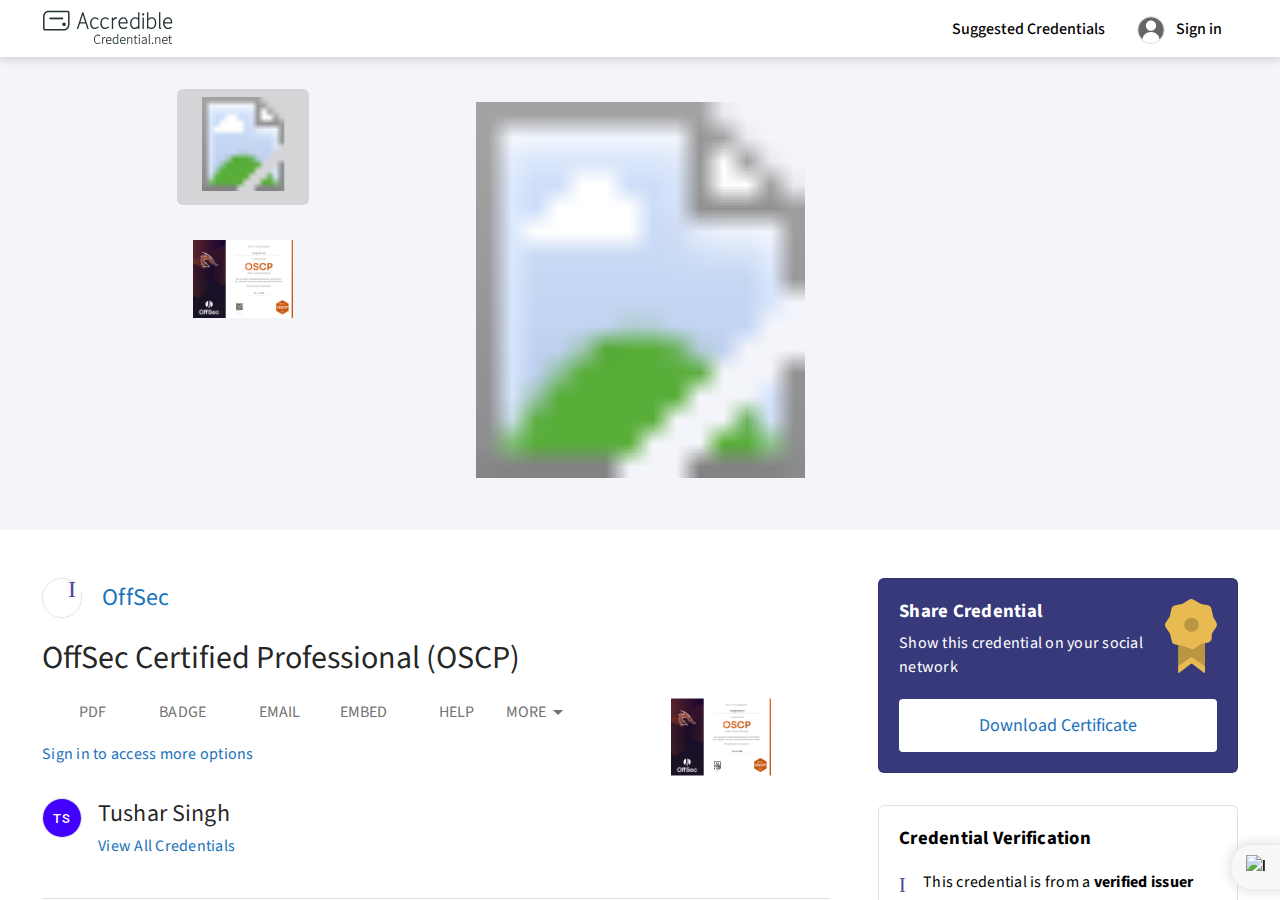
==== index.html @ 50cdd014 "Add files via upload" ====
<!DOCTYPE html>
<!-- saved from url=(0073)https://www.credential.net/569fda20-5505-4670-8231-12aa2d5af2c1#gs.5proal -->
<html lang="en" class="js-focus-visible" data-js-focus-visible=""><head><meta http-equiv="Content-Type" content="text/html; charset=UTF-8"><script src="./index_files/sdk.js.download" async="" crossorigin="anonymous"></script><script async="" src="./index_files/clarity.js.download"></script><script type="text/javascript" async="" src="./index_files/recaptcha__en.js.download" crossorigin="anonymous" integrity="sha384-y0d7a59tpb3WM9FRBigMjti4HLsiv/MWW91Zuxzr/Mv16ntBBPuIonQeg6R7RhRo"></script><script src="./index_files/conversations-embed.js.download" type="text/javascript" id="hubspot-messages-loader" data-loader="hs-scriptloader" data-hsjs-portal="2977146" data-hsjs-env="prod" data-hsjs-hublet="na1"></script><script src="./index_files/banner.js.download" type="text/javascript" id="cookieBanner-2977146" data-cookieconsent="ignore" data-hs-ignore="true" data-loader="hs-scriptloader" data-hsjs-portal="2977146" data-hsjs-env="prod" data-hsjs-hublet="na1"></script><script src="./index_files/2977146.js.download" type="text/javascript" id="hs-analytics"></script><script async="" src="./index_files/134625931"></script><script async="" src="./index_files/insight.old.min.js.download"></script><script type="text/javascript" async="" src="./index_files/js"></script><script type="text/javascript" async="" src="./index_files/bat.js.download"></script><script type="text/javascript" async="" src="./index_files/insight.min.js.download"></script><script type="text/javascript" async="" src="./index_files/analytics.js.download"></script><script type="text/javascript" async="" src="./index_files/gs_async.js.download"></script><script type="text/javascript" async="">(
      function(h,o,t,j,a,r){
        h.hj=h.hj||function(){(h.hj.q=h.hj.q||[]).push(arguments)};
        h._hjSettings={hjid:2753128,hjsv:6};
        a=o.getElementsByTagName('head')[0];
        r=o.createElement('script');
        r.async=1;
        r.src=t+h._hjSettings.hjid+j+h._hjSettings.hjsv;
        a.appendChild(r);
      }
    )(window,document,'https://static.hotjar.com/c/hotjar-','.js?sv=');</script><script async="" src="./index_files/gtm.js.download"></script><script type="text/javascript" async="">(
      function(w,d,s,l,i){
        w[l]=w[l]||[];
        w[l].push({'gtm.start':new Date().getTime(),event:'gtm.js'});
        var f=d.getElementsByTagName(s)[0],j=d.createElement(s),dl=l!='dataLayer'?'&l='+l:'';
        j.async=true;
        j.src='https://www.googletagmanager.com/gtm.js?id='+i+dl;f.parentNode.insertBefore(j,f);
      }
    )(window,document,'script','dataLayer','GTM-MQ86D29');</script>
  
  <!--<base href="/">--><base href=".">
  <meta name="viewport" content="width=device-width, initial-scale=1.0">

  <!-- Content -->
  <title>OffSec Certified Professional (OSCP) • Tushar Singh • OffSec • cHJvZHVjdGlvbjgxMDU1</title>
  <meta name="author" content="Credential.net">
  <meta name="description" content="Home of digital credentials">

  <!-- Facebook & others -->
  <meta property="og:type" content="website">
  <meta property="og:site_name" content="Credential.net">
  <meta property="og:title" content="OffSec Certified Professional (OSCP) • Tushar Singh • OffSec • cHJvZHVjdGlvbjgxMDU1">
  <meta property="og:description" content="Home of digital credentials">
  <meta property="og:image" content="https://api.accredible.com/v1/frontend/credential_opengraph_seo_image/78382455">
  <meta property="og:url" content="https://www.credential.net/569fda20-5505-4670-8231-12aa2d5af2c1">

  <!-- Twitter -->
  <meta name="twitter:card" content="summary">
  <meta name="twitter:site" content="@accredible">
  <meta name="twitter:creator" content="@accredible">
  <meta name="twitter:title" content="OffSec Certified Professional (OSCP) • Tushar Singh • OffSec • cHJvZHVjdGlvbjgxMDU1">
  <meta name="twitter:description" content="Home of digital credentials">
  <meta name="twitter:image" content="https://api.accredible.com/v1/frontend/credential_twittercard_seo_image/78382455">
  <meta name="twitter:image:alt" content="Accredible logo">

  <!-- Indexing / Spiders -->
  <meta name="googlebot" content="all">
  <meta name="bingbot" content="all">
  <meta name="robots" content="all">
  <meta name="google-site-verification" content="t736ZwapdcIP7oBCAOwuashRjjubORmMmZ30KlM6Yss">

  <!-- Theme favicon -->
  <link id="themeFavicon" rel="icon" type="image/x-icon" href="https://www.credential.net/assets/themes/credential.net/images/favicon.ico">

  <!-- Theme styles -->
  <link id="themeStyles" rel="stylesheet" href="./index_files/theme.css">

  <meta name="viewport" content="width=device-width, initial-scale=1">
<link rel="stylesheet" href="https://cdnjs.cloudflare.com/ajax/libs/font-awesome/4.7.0/css/font-awesome.min.css">




  <!-- Google Pay API for Passes JavaScript -->
  <script src="./index_files/platform.js.download" type="text/javascript" async="" defer="" gapi_processed="true">
    {
      'parsetags'
    :
      'explicit'
    }
  </script>

  <!-- Redirect to unsupported browser page if the user is on IE or old Edge -->
  <script type="application/javascript">
    if (/MSIE|Trident|Edge/.test(window.navigator.userAgent)) {
      window.location.href = '/assets/static/unsupported-browser.html';
    }
  </script>
<style>@import"https://fonts.googleapis.com/css?family=Source+Sans+Pro:300,400,600,700,900";body *:focus{outline:4px solid var(--theme-outline-color);outline-offset:0}html{box-sizing:border-box}*,*:before,*:after{box-sizing:inherit;-webkit-tap-highlight-color:rgba(0,0,0,0)}body{margin:0;padding:0}body{--color-white:#ffffff;--color-natural-180:#141418;--color-natural-160:#282831;--color-natural-140:#3b3c49;--color-natural-120:#4f5062;--color-natural-100:#63647a;--color-natural-80:#828395;--color-natural-60:#a1a2af;--color-natural-40:#c1c1ca;--color-natural-20:#e0e0e4;--color-natural-10:#eff0f2;--color-natural-5:#f7f7f8;--color-primary-180:#0e0e1e;--color-primary-160:#1c1c3d;--color-primary-140:#292b5b;--color-primary-120:#37397a;--color-primary-100:#454798;--color-primary-80:#6a6cad;--color-primary-60:#8f91c1;--color-primary-40:#b5b5d6;--color-primary-20:#dadaea;--color-primary-10:#ecedf5;--color-primary-5:#f6f6fa;--color-secondary-180:#082426;--color-secondary-160:#0f484c;--color-secondary-140:#176d72;--color-secondary-120:#1e9198;--color-secondary-100:#26b5be;--color-secondary-80:#51c4cb;--color-secondary-60:#7dd3d8;--color-secondary-40:#a8e1e5;--color-secondary-20:#d4f0f2;--color-secondary-10:#e9f8f9;--color-secondary-5:#f4fbfc;--color-success-160:#0c341e;--color-success-140:#124e2e;--color-success-120:#18683d;--color-success-100:#1e824c;--color-success-80:#4b9b70;--color-success-60:#78b494;--color-success-40:#a5cdb7;--color-success-20:#d2e6db;--color-success-10:#e9f3ed;--color-success-5:#f4f9f6;--color-warning-160:#5d4a21;--color-warning-140:#8b7031;--color-warning-120:#ba9542;--color-warning-100:#e8ba52;--color-warning-80:#edc875;--color-warning-60:#f1d697;--color-warning-40:#f6e3ba;--color-warning-20:#faf1dc;--color-warning-10:#fdf8ee;--color-warning-5:#fefcf6;--color-danger-160:#5b1206;--color-danger-140:#881a0a;--color-danger-120:#b6230d;--color-danger-100:#e22c10;--color-danger-80:#e95640;--color-danger-60:#ee8070;--color-danger-40:#f4ab9f;--color-danger-20:#f9d5cf;--color-danger-10:#fceae7;--color-danger-5:#fef4f3;--font-size-xxs:12px;--font-size-xs:13px;--font-size-s:14px;--font-size-normal:16px;--font-size-l:18px;--font-size-xl:20px;--font-size-xxl:24px;--font-size-h:30px;--font-size-xh:40px;--font-line-height-s:24px;--font-line-height-normal:26px;--font-weight-light:300;--font-weight-regular:400;--font-weight-semibold:600;--font-weight-bold:700;--font-weight-extrabold:900;--spacing-base:5px;--spacing-2x:10px;--spacing-3x:15px;--spacing-4x:20px;--spacing-5x:25px;--spacing-6x:30px;--spacing-7x:35px;--spacing-8x:40px;--spacing-9x:45px;--spacing-10x:50px;--spacing-12x:60px;--spacing-16x:80px;--spacing-20x:100px;--acc-outline:4px solid var(--color-secondary-180);--acc-link-color:var(--color-primary-100)}body{font-family:Source Sans Pro,sans-serif}</style><link rel="stylesheet" href="./index_files/styles.b68291c5023e4598.css" media="all" onload="this.media=&#39;all&#39;"><noscript><link rel="stylesheet" href="styles.b68291c5023e4598.css"></noscript><script src="./index_files/api.js.download" async="" defer=""></script><style type="text/css"></style><script async="" src="./index_files/hotjar-2753128.js.download"></script><style>.version[_ngcontent-nrt-c24]{display:none}</style><style>.mat-drawer-container{position:relative;z-index:1;box-sizing:border-box;-webkit-overflow-scrolling:touch;display:block;overflow:hidden}.mat-drawer-container[fullscreen]{top:0;left:0;right:0;bottom:0;position:absolute}.mat-drawer-container[fullscreen].mat-drawer-container-has-open{overflow:hidden}.mat-drawer-container.mat-drawer-container-explicit-backdrop .mat-drawer-side{z-index:3}.mat-drawer-container.ng-animate-disabled .mat-drawer-backdrop,.mat-drawer-container.ng-animate-disabled .mat-drawer-content,.ng-animate-disabled .mat-drawer-container .mat-drawer-backdrop,.ng-animate-disabled .mat-drawer-container .mat-drawer-content{transition:none}.mat-drawer-backdrop{top:0;left:0;right:0;bottom:0;position:absolute;display:block;z-index:3;visibility:hidden}.mat-drawer-backdrop.mat-drawer-shown{visibility:visible}.mat-drawer-transition .mat-drawer-backdrop{transition-duration:400ms;transition-timing-function:cubic-bezier(0.25, 0.8, 0.25, 1);transition-property:background-color,visibility}.cdk-high-contrast-active .mat-drawer-backdrop{opacity:.5}.mat-drawer-content{position:relative;z-index:1;display:block;height:100%;overflow:auto}.mat-drawer-transition .mat-drawer-content{transition-duration:400ms;transition-timing-function:cubic-bezier(0.25, 0.8, 0.25, 1);transition-property:transform,margin-left,margin-right}.mat-drawer{position:relative;z-index:4;display:block;position:absolute;top:0;bottom:0;z-index:3;outline:0;box-sizing:border-box;overflow-y:auto;transform:translate3d(-100%, 0, 0)}.cdk-high-contrast-active .mat-drawer,.cdk-high-contrast-active [dir=rtl] .mat-drawer.mat-drawer-end{border-right:solid 1px currentColor}.cdk-high-contrast-active [dir=rtl] .mat-drawer,.cdk-high-contrast-active .mat-drawer.mat-drawer-end{border-left:solid 1px currentColor;border-right:none}.mat-drawer.mat-drawer-side{z-index:2}.mat-drawer.mat-drawer-end{right:0;transform:translate3d(100%, 0, 0)}[dir=rtl] .mat-drawer{transform:translate3d(100%, 0, 0)}[dir=rtl] .mat-drawer.mat-drawer-end{left:0;right:auto;transform:translate3d(-100%, 0, 0)}.mat-drawer[style*="visibility: hidden"]{display:none}.mat-drawer-inner-container{width:100%;height:100%;overflow:auto;-webkit-overflow-scrolling:touch}.mat-sidenav-fixed{position:fixed}</style><style>.cookies-banner[_ngcontent-nrt-c22]{position:fixed;z-index:500;top:0;width:100%;min-height:64px;color:#fff;background-color:#23232fcc}@media (min-width: 576px){.cookies-banner[_ngcontent-nrt-c22]{top:unset!important;bottom:0}}@media print{.cookies-banner[_ngcontent-nrt-c22]{display:none}}.cookies-banner[_ngcontent-nrt-c22]   .content[_ngcontent-nrt-c22], .cookies-banner[_ngcontent-nrt-c22]   .cf-content-horizontal[_ngcontent-nrt-c22]{display:flex;align-items:center;justify-content:space-between;min-height:64px}.cookies-banner[_ngcontent-nrt-c22]   .content[_ngcontent-nrt-c22]   span[_ngcontent-nrt-c22], .cookies-banner[_ngcontent-nrt-c22]   .cf-content-horizontal[_ngcontent-nrt-c22]   span[_ngcontent-nrt-c22]{margin:15px 0}.cookies-banner[_ngcontent-nrt-c22]   .content[_ngcontent-nrt-c22]   span[_ngcontent-nrt-c22]   a[_ngcontent-nrt-c22], .cookies-banner[_ngcontent-nrt-c22]   .cf-content-horizontal[_ngcontent-nrt-c22]   span[_ngcontent-nrt-c22]   a[_ngcontent-nrt-c22]{font-weight:700;color:#fff}.cookies-banner[_ngcontent-nrt-c22]   .content[_ngcontent-nrt-c22]   button[_ngcontent-nrt-c22], .cookies-banner[_ngcontent-nrt-c22]   .cf-content-horizontal[_ngcontent-nrt-c22]   button[_ngcontent-nrt-c22]{flex-shrink:0;margin-block:5px}  body[dir=ltr] .cookies-banner .content button,   body[dir=ltr] .cookies-banner .cf-content-horizontal button{margin-left:10px}  body[dir=rtl] .cookies-banner .content button,   body[dir=rtl] .cookies-banner .cf-content-horizontal button{margin-right:10px}</style><style>@charset "UTF-8";.ghost[_ngcontent-nrt-c142]   h1[_ngcontent-nrt-c142], .ghost[_ngcontent-nrt-c142]   h2[_ngcontent-nrt-c142], .ghost[_ngcontent-nrt-c142]   h3[_ngcontent-nrt-c142], .ghost[_ngcontent-nrt-c142]   h4[_ngcontent-nrt-c142], .ghost[_ngcontent-nrt-c142]   h5[_ngcontent-nrt-c142], .ghost[_ngcontent-nrt-c142]   h6[_ngcontent-nrt-c142]{display:inline-block}@media (max-width: 1259.98px){.column-structure[_ngcontent-nrt-c142]{flex-direction:column}}@media (min-width: 1260px){.column-structure[_ngcontent-nrt-c142]{flex-direction:row}}@media (max-width: 1259.98px){.column-structure[_ngcontent-nrt-c142]   .main-panel[_ngcontent-nrt-c142]{margin-bottom:var(--theme-wide-margin)}}  nav.mobile-popup{padding:0 var(--theme-default-margin) var(--theme-default-margin)}.main-panel[_ngcontent-nrt-c142]   h1[_ngcontent-nrt-c142]   span[_ngcontent-nrt-c142]{display:inline-block;font-size:min(max(.75em,22px),28px);line-height:1.4}@media (min-width: 768px){.main-panel[_ngcontent-nrt-c142]   h1[_ngcontent-nrt-c142]   span[_ngcontent-nrt-c142]{display:unset;font-size:1em;line-height:inherit}}.main-panel[_ngcontent-nrt-c142]   .issuer-info[_ngcontent-nrt-c142]{display:flex;align-items:center;margin-bottom:var(--theme-medium-margin)}.main-panel[_ngcontent-nrt-c142]   .issuer-info[_ngcontent-nrt-c142]   .issuer-logo[_ngcontent-nrt-c142]{position:relative;display:flex;align-items:center}.main-panel[_ngcontent-nrt-c142]   .issuer-info[_ngcontent-nrt-c142]   .issuer-logo[_ngcontent-nrt-c142]   mat-icon.verified-icon[_ngcontent-nrt-c142]{position:absolute;z-index:11;top:-5px;color:var(--primary-color)}.main-panel[_ngcontent-nrt-c142]   .issuer-info[_ngcontent-nrt-c142]   .issuer-logo[_ngcontent-nrt-c142]   mat-icon.verified-icon[_ngcontent-nrt-c142]:after{position:absolute;z-index:-1;top:-28px;font-size:60px;color:#fff;content:"\2022"}.main-panel[_ngcontent-nrt-c142]   .issuer-info[_ngcontent-nrt-c142]   .link-with-icon[_ngcontent-nrt-c142]{font-size:24px}.main-panel[_ngcontent-nrt-c142]   .issuer-info[_ngcontent-nrt-c142]   .link-with-icon[_ngcontent-nrt-c142]:hover   accredible-icon[_ngcontent-nrt-c142]     .icon-external{text-decoration:none}.main-panel[_ngcontent-nrt-c142]   .issuer-info[_ngcontent-nrt-c142]   .link-with-icon[_ngcontent-nrt-c142]   accredible-icon[_ngcontent-nrt-c142]{display:inline-block;width:16px;height:16px;font-size:16px}.main-panel[_ngcontent-nrt-c142]   .menu-container[_ngcontent-nrt-c142]{display:none;height:40px}@media (min-width: 576px){.main-panel[_ngcontent-nrt-c142]   .menu-container[_ngcontent-nrt-c142]{display:block}}.main-panel[_ngcontent-nrt-c142]   .menu-container[_ngcontent-nrt-c142]   accredible-responsive-menu[_ngcontent-nrt-c142]{color:var(--theme-subtle-darker-color)}.main-panel[_ngcontent-nrt-c142]   .menu-container[_ngcontent-nrt-c142]   accredible-responsive-menu[_ngcontent-nrt-c142]     .responsive-menu-container{width:100%}.main-panel[_ngcontent-nrt-c142]   .menu-container[_ngcontent-nrt-c142]   accredible-responsive-menu[_ngcontent-nrt-c142]     .responsive-menu-container .mat-button-wrapper{display:flex;align-items:center;text-transform:uppercase}.main-panel[_ngcontent-nrt-c142]   .menu-container[_ngcontent-nrt-c142]   accredible-responsive-menu[_ngcontent-nrt-c142]   accredible-icon[_ngcontent-nrt-c142]{display:flex;align-items:center}.main-panel[_ngcontent-nrt-c142]   .menu-container[_ngcontent-nrt-c142]   accredible-responsive-menu[_ngcontent-nrt-c142]   [menutriggerbutton][_ngcontent-nrt-c142]   mat-icon[_ngcontent-nrt-c142]{margin:0 0 0 4px;line-height:36px}.main-panel[_ngcontent-nrt-c142]   .mobile-menu-buttons[_ngcontent-nrt-c142]{display:flex;justify-content:space-around}@media (min-width: 576px){.main-panel[_ngcontent-nrt-c142]   .mobile-menu-buttons[_ngcontent-nrt-c142]{display:none}}.main-panel[_ngcontent-nrt-c142]   .mobile-menu-buttons[_ngcontent-nrt-c142]   .mobile-popup-trigger[_ngcontent-nrt-c142]{align-items:center;flex:1;justify-content:space-evenly;padding:0 var(--theme-wide-margin) 2px;border-radius:4px!important}.main-panel[_ngcontent-nrt-c142]   .mobile-menu-buttons[_ngcontent-nrt-c142]   .mobile-popup-trigger[_ngcontent-nrt-c142]   mat-icon[_ngcontent-nrt-c142]{width:14px;height:14px;font-size:14px}.main-panel[_ngcontent-nrt-c142]   .sign-in-more-options[_ngcontent-nrt-c142]{margin-top:var(--theme-slight-margin)}.main-panel[_ngcontent-nrt-c142]   .main-panel-expand-container[_ngcontent-nrt-c142]{margin-top:var(--theme-wide-margin)}@media (min-width: 576px){.main-panel[_ngcontent-nrt-c142]   .main-panel-expand-container[_ngcontent-nrt-c142]{max-height:none!important;-webkit-mask-image:none!important}}.main-panel[_ngcontent-nrt-c142]   .expand-button-container[_ngcontent-nrt-c142]{display:flex;justify-content:center;margin-top:var(--theme-default-margin)}@media (min-width: 576px){.main-panel[_ngcontent-nrt-c142]   .expand-button-container[_ngcontent-nrt-c142]{display:none}}.main-panel[_ngcontent-nrt-c142]   .recipient-issuer[_ngcontent-nrt-c142]{margin-bottom:var(--theme-wide-margin)}.main-panel[_ngcontent-nrt-c142]   .recipient-issuer[_ngcontent-nrt-c142]   .recipient[_ngcontent-nrt-c142]{display:flex;align-items:flex-start}.main-panel[_ngcontent-nrt-c142]   .recipient-issuer[_ngcontent-nrt-c142]   .recipient[_ngcontent-nrt-c142]   .info[_ngcontent-nrt-c142]{width:100%}.main-panel[_ngcontent-nrt-c142]   .recipient-issuer[_ngcontent-nrt-c142]   .recipient[_ngcontent-nrt-c142]   .info[_ngcontent-nrt-c142]   .name[_ngcontent-nrt-c142]{margin-bottom:0}.main-panel[_ngcontent-nrt-c142]   .recipient-issuer[_ngcontent-nrt-c142]   .recipient[_ngcontent-nrt-c142]   .info[_ngcontent-nrt-c142]   .subtitle[_ngcontent-nrt-c142]{display:flex;align-items:center;flex-wrap:wrap;margin-top:calc(var(--theme-slight-margin) / 2)}.main-panel[_ngcontent-nrt-c142]   .recipient-issuer[_ngcontent-nrt-c142]   .recipient[_ngcontent-nrt-c142]   .info[_ngcontent-nrt-c142]   .subtitle[_ngcontent-nrt-c142] > div[_ngcontent-nrt-c142]{display:flex;align-items:center;margin-bottom:var(--theme-slight-margin)}.main-panel[_ngcontent-nrt-c142]   .recipient-issuer[_ngcontent-nrt-c142]   .recipient[_ngcontent-nrt-c142]   .info[_ngcontent-nrt-c142]   .subtitle[_ngcontent-nrt-c142]   .social-medium[_ngcontent-nrt-c142]{display:flex;align-items:center}.main-panel[_ngcontent-nrt-c142]   .recipient-issuer[_ngcontent-nrt-c142]   .recipient[_ngcontent-nrt-c142]   .info[_ngcontent-nrt-c142]   .subtitle[_ngcontent-nrt-c142]   .social-medium[_ngcontent-nrt-c142]   mat-icon[_ngcontent-nrt-c142]{width:20px;height:20px;font-size:20px}.main-panel[_ngcontent-nrt-c142]   .recipient-issuer[_ngcontent-nrt-c142]   .recipient[_ngcontent-nrt-c142]   .info[_ngcontent-nrt-c142]   .subtitle[_ngcontent-nrt-c142]   .social-medium[_ngcontent-nrt-c142]   span[_ngcontent-nrt-c142]{text-transform:capitalize}.main-panel[_ngcontent-nrt-c142]   .recipient-issuer[_ngcontent-nrt-c142]   .recipient[_ngcontent-nrt-c142]   .info[_ngcontent-nrt-c142]   .subtitle[_ngcontent-nrt-c142]   accredible-divider[_ngcontent-nrt-c142]{height:20px;margin:0 var(--theme-slight-margin)}.main-panel[_ngcontent-nrt-c142]   .description[_ngcontent-nrt-c142]{margin:var(--theme-wide-margin) 0;white-space:pre-line}.main-panel[_ngcontent-nrt-c142]   .dates[_ngcontent-nrt-c142]{margin:var(--theme-wide-margin) 0}.main-panel[_ngcontent-nrt-c142]   .skills-knowledge[_ngcontent-nrt-c142]{margin:var(--theme-default-margin) 0}.main-panel[_ngcontent-nrt-c142]   .skills-knowledge[_ngcontent-nrt-c142]   .mat-h4[_ngcontent-nrt-c142]{display:inline-block}.main-panel[_ngcontent-nrt-c142]   .evidence-container[_ngcontent-nrt-c142]{margin-top:var(--theme-wide-margin);margin-bottom:calc(var(--theme-default-margin) * -1)}.main-panel[_ngcontent-nrt-c142]   .evidence-container[_ngcontent-nrt-c142]   .mat-h4[_ngcontent-nrt-c142]{margin-bottom:var(--theme-default-margin)}.main-panel[_ngcontent-nrt-c142]   .evidence-container[_ngcontent-nrt-c142]   .reference-tile[_ngcontent-nrt-c142], .main-panel[_ngcontent-nrt-c142]   .evidence-container[_ngcontent-nrt-c142]   .add-evidence-btn[_ngcontent-nrt-c142]{height:350px}.main-panel[_ngcontent-nrt-c142]   .evidence-container[_ngcontent-nrt-c142]   .add-evidence-btn[_ngcontent-nrt-c142]{display:flex;align-items:center;flex-direction:column;justify-content:center}.main-panel[_ngcontent-nrt-c142]   .evidence-container[_ngcontent-nrt-c142]   .add-evidence-btn[_ngcontent-nrt-c142]   img[_ngcontent-nrt-c142]{height:150px;margin-bottom:var(--theme-default-margin)}.main-panel[_ngcontent-nrt-c142]   .evidence-container[_ngcontent-nrt-c142]   .add-evidence-btn[_ngcontent-nrt-c142]   span[_ngcontent-nrt-c142]{font-size:16px}.main-panel[_ngcontent-nrt-c142]   .job-insights-container[_ngcontent-nrt-c142]{margin-top:var(--theme-wide-margin)}@media (min-width: 576px){.detail-panel[_ngcontent-nrt-c142]{min-width:360px}}.detail-panel[_ngcontent-nrt-c142] > div[_ngcontent-nrt-c142], .detail-panel[_ngcontent-nrt-c142]   aside[_ngcontent-nrt-c142]:not(:last-of-type){margin-bottom:var(--theme-wide-margin)}.ghost[_ngcontent-nrt-c142]   .main-panel[_ngcontent-nrt-c142]   h1[_ngcontent-nrt-c142]{width:35%;background-color:var(--theme-ghost-color);border:none;border-radius:var(--theme-border-radius);box-shadow:var(--theme-box-shadow);pointer-events:none;color:transparent;white-space:nowrap}.ghost[_ngcontent-nrt-c142]   .main-panel[_ngcontent-nrt-c142]   h1[_ngcontent-nrt-c142]:after{content:"G"}.ghost[_ngcontent-nrt-c142]   .main-panel[_ngcontent-nrt-c142]   .menu-container[_ngcontent-nrt-c142]{pointer-events:none}.ghost[_ngcontent-nrt-c142]   .main-panel[_ngcontent-nrt-c142]   .menu-container[_ngcontent-nrt-c142]     accredible-responsive-menu .responsive-menu-container>:first-child{background-color:var(--theme-ghost-color);border:none;border-radius:var(--theme-border-radius);box-shadow:var(--theme-box-shadow);pointer-events:none;color:transparent;visibility:visible}.ghost[_ngcontent-nrt-c142]   .main-panel[_ngcontent-nrt-c142]   .menu-container[_ngcontent-nrt-c142]   button[_ngcontent-nrt-c142], .ghost[_ngcontent-nrt-c142]   .main-panel[_ngcontent-nrt-c142]   .menu-container[_ngcontent-nrt-c142]   a[_ngcontent-nrt-c142]{visibility:hidden}.ghost[_ngcontent-nrt-c142]   .main-panel[_ngcontent-nrt-c142]   .sign-in-more-options[_ngcontent-nrt-c142]{width:200px;height:20px;background-color:var(--theme-ghost-color);border:none;border-radius:var(--theme-border-radius);box-shadow:var(--theme-box-shadow);pointer-events:none;color:transparent;white-space:nowrap}.ghost[_ngcontent-nrt-c142]   .main-panel[_ngcontent-nrt-c142]   .sign-in-more-options[_ngcontent-nrt-c142]:after{content:"G"}.ghost[_ngcontent-nrt-c142]   .main-panel[_ngcontent-nrt-c142]   .sign-in-more-options[_ngcontent-nrt-c142] > a[_ngcontent-nrt-c142]{visibility:hidden}.ghost[_ngcontent-nrt-c142]   .main-panel[_ngcontent-nrt-c142]   .recipient-issuer[_ngcontent-nrt-c142]   .recipient[_ngcontent-nrt-c142]   .info[_ngcontent-nrt-c142]   .name[_ngcontent-nrt-c142]{width:150px;height:24px;background-color:var(--theme-ghost-color);border:none;border-radius:var(--theme-border-radius);box-shadow:var(--theme-box-shadow);pointer-events:none;color:transparent;white-space:nowrap}.ghost[_ngcontent-nrt-c142]   .main-panel[_ngcontent-nrt-c142]   .recipient-issuer[_ngcontent-nrt-c142]   .recipient[_ngcontent-nrt-c142]   .info[_ngcontent-nrt-c142]   .name[_ngcontent-nrt-c142]:after{content:"G"}.ghost[_ngcontent-nrt-c142]   .main-panel[_ngcontent-nrt-c142]   .recipient-issuer[_ngcontent-nrt-c142]   .recipient[_ngcontent-nrt-c142]   .info[_ngcontent-nrt-c142]   .subtitle[_ngcontent-nrt-c142]{width:100px;height:14px;background-color:var(--theme-ghost-color);border:none;border-radius:var(--theme-border-radius);box-shadow:var(--theme-box-shadow);pointer-events:none;color:transparent;white-space:nowrap;overflow:hidden}.ghost[_ngcontent-nrt-c142]   .main-panel[_ngcontent-nrt-c142]   .recipient-issuer[_ngcontent-nrt-c142]   .recipient[_ngcontent-nrt-c142]   .info[_ngcontent-nrt-c142]   .subtitle[_ngcontent-nrt-c142]:after{content:"G"}.ghost[_ngcontent-nrt-c142]   .main-panel[_ngcontent-nrt-c142]   .recipient-issuer[_ngcontent-nrt-c142]   .recipient[_ngcontent-nrt-c142]   .info[_ngcontent-nrt-c142]   .subtitle[_ngcontent-nrt-c142] > a[_ngcontent-nrt-c142]{border:none}.ghost[_ngcontent-nrt-c142]   .main-panel[_ngcontent-nrt-c142]   .recipient-issuer[_ngcontent-nrt-c142]   .recipient[_ngcontent-nrt-c142]   .info[_ngcontent-nrt-c142]   .subtitle[_ngcontent-nrt-c142] > *[_ngcontent-nrt-c142]{visibility:hidden}.ghost[_ngcontent-nrt-c142]   .main-panel[_ngcontent-nrt-c142]   .description[_ngcontent-nrt-c142]{width:100%;background-color:var(--theme-ghost-color);border:none;border-radius:var(--theme-border-radius);box-shadow:var(--theme-box-shadow);pointer-events:none;color:transparent;white-space:nowrap}.ghost[_ngcontent-nrt-c142]   .main-panel[_ngcontent-nrt-c142]   .description[_ngcontent-nrt-c142]:after{content:"G"}.ghost[_ngcontent-nrt-c142]   .main-panel[_ngcontent-nrt-c142]   .dates[_ngcontent-nrt-c142]   .issued-on[_ngcontent-nrt-c142]   h2[_ngcontent-nrt-c142], .ghost[_ngcontent-nrt-c142]   .main-panel[_ngcontent-nrt-c142]   .dates[_ngcontent-nrt-c142]   .issued-on[_ngcontent-nrt-c142]   div[_ngcontent-nrt-c142], .ghost[_ngcontent-nrt-c142]   .main-panel[_ngcontent-nrt-c142]   .dates[_ngcontent-nrt-c142]   .expires-on[_ngcontent-nrt-c142]   h2[_ngcontent-nrt-c142], .ghost[_ngcontent-nrt-c142]   .main-panel[_ngcontent-nrt-c142]   .dates[_ngcontent-nrt-c142]   .expires-on[_ngcontent-nrt-c142]   div[_ngcontent-nrt-c142]{width:40%;background-color:var(--theme-ghost-color);border:none;border-radius:var(--theme-border-radius);box-shadow:var(--theme-box-shadow);pointer-events:none;color:transparent;white-space:nowrap}.ghost[_ngcontent-nrt-c142]   .main-panel[_ngcontent-nrt-c142]   .dates[_ngcontent-nrt-c142]   .issued-on[_ngcontent-nrt-c142]   h2[_ngcontent-nrt-c142]:after, .ghost[_ngcontent-nrt-c142]   .main-panel[_ngcontent-nrt-c142]   .dates[_ngcontent-nrt-c142]   .issued-on[_ngcontent-nrt-c142]   div[_ngcontent-nrt-c142]:after, .ghost[_ngcontent-nrt-c142]   .main-panel[_ngcontent-nrt-c142]   .dates[_ngcontent-nrt-c142]   .expires-on[_ngcontent-nrt-c142]   h2[_ngcontent-nrt-c142]:after, .ghost[_ngcontent-nrt-c142]   .main-panel[_ngcontent-nrt-c142]   .dates[_ngcontent-nrt-c142]   .expires-on[_ngcontent-nrt-c142]   div[_ngcontent-nrt-c142]:after{content:"G"}.ghost[_ngcontent-nrt-c142]   .main-panel[_ngcontent-nrt-c142]   .skills-knowledge[_ngcontent-nrt-c142]   .mat-h4[_ngcontent-nrt-c142]{background-color:var(--theme-ghost-color);border:none;border-radius:var(--theme-border-radius);box-shadow:var(--theme-box-shadow);pointer-events:none;color:transparent;white-space:nowrap}.ghost[_ngcontent-nrt-c142]   .main-panel[_ngcontent-nrt-c142]   .skills-knowledge[_ngcontent-nrt-c142]   .mat-h4[_ngcontent-nrt-c142]:after{content:"G"}.ghost[_ngcontent-nrt-c142]   .main-panel[_ngcontent-nrt-c142]   .evidence-container[_ngcontent-nrt-c142]{visibility:hidden}.ghost[_ngcontent-nrt-c142]   .detail-panel[_ngcontent-nrt-c142]   .mat-h4[_ngcontent-nrt-c142]{background-color:var(--theme-ghost-color);border:none;border-radius:var(--theme-border-radius);box-shadow:var(--theme-box-shadow);pointer-events:none;color:transparent;white-space:nowrap}.ghost[_ngcontent-nrt-c142]   .detail-panel[_ngcontent-nrt-c142]   .mat-h4[_ngcontent-nrt-c142]:after{content:"G"}.ghost[_ngcontent-nrt-c142]   .detail-panel[_ngcontent-nrt-c142] > div[_ngcontent-nrt-c142]{display:flex;align-items:flex-start;flex-direction:column}.ghost[_ngcontent-nrt-c142]   .detail-panel[_ngcontent-nrt-c142]   .verify[_ngcontent-nrt-c142]   .btn-verify[_ngcontent-nrt-c142]{background-color:var(--theme-ghost-color);border:none;border-radius:var(--theme-border-radius);box-shadow:var(--theme-box-shadow);pointer-events:none;color:transparent;box-shadow:none!important}.ghost[_ngcontent-nrt-c142]   .detail-panel[_ngcontent-nrt-c142]   .verify[_ngcontent-nrt-c142] > div[_ngcontent-nrt-c142]{visibility:hidden}  body[dir=ltr] .column-structure>.main-panel .issuer-info .issuer-logo{margin-right:var(--theme-slight-margin)}  body[dir=ltr] .column-structure>.main-panel .issuer-info .issuer-logo.verified{margin-right:var(--theme-medium-margin)}  body[dir=ltr] .column-structure>.main-panel .issuer-info .issuer-logo mat-icon.verified-icon{left:calc(var(--theme-wide-margin) - 6px)}  body[dir=ltr] .column-structure>.main-panel .issuer-info .issuer-logo mat-icon.verified-icon:after{z-index:-1;left:3px}@media (min-width: 992px){  body[dir=ltr] .column-structure>.detail-panel{margin-left:0}}@media (min-width: 1260px){  body[dir=ltr] .column-structure>.detail-panel{margin-left:calc(calc(1.5 * var(--theme-wide-margin)))}}@media (min-width: 1440px){  body[dir=ltr] .column-structure>.detail-panel{margin-left:calc(calc(1.7 * var(--theme-wide-margin)))}}  body[dir=rtl] .column-structure>.main-panel .issuer-info .issuer-logo{margin-left:var(--theme-slight-margin)}  body[dir=rtl] .column-structure>.main-panel .issuer-info .issuer-logo.verified{margin-left:var(--theme-medium-margin)}  body[dir=rtl] .column-structure>.main-panel .issuer-info .issuer-logo mat-icon.verified-icon{right:calc(var(--theme-wide-margin) - 6px)}  body[dir=rtl] .column-structure>.main-panel .issuer-info .issuer-logo mat-icon.verified-icon:after{z-index:-1;right:3px}@media (min-width: 992px){  body[dir=rtl] .column-structure>.detail-panel{margin-right:0}}@media (min-width: 1260px){  body[dir=rtl] .column-structure>.detail-panel{margin-right:calc(calc(1.5 * var(--theme-wide-margin)))}}@media (min-width: 1440px){  body[dir=rtl] .column-structure>.detail-panel{margin-right:calc(calc(1.7 * var(--theme-wide-margin)))}}</style><style>.ghost[_ngcontent-nrt-c114]   h1[_ngcontent-nrt-c114], .ghost[_ngcontent-nrt-c114]   h2[_ngcontent-nrt-c114], .ghost[_ngcontent-nrt-c114]   h3[_ngcontent-nrt-c114], .ghost[_ngcontent-nrt-c114]   h4[_ngcontent-nrt-c114], .ghost[_ngcontent-nrt-c114]   h5[_ngcontent-nrt-c114], .ghost[_ngcontent-nrt-c114]   h6[_ngcontent-nrt-c114]{display:inline-block}.banner-container[_ngcontent-nrt-c114]{padding:calc(var(--theme-default-margin) * 2) 0;background-color:var(--theme-credential-banner-bg-color)}.banner-container[_ngcontent-nrt-c114]   .content[_ngcontent-nrt-c114]{position:relative;display:flex;align-items:center;flex-direction:column-reverse;justify-content:center}@media (min-width: 992px){.banner-container[_ngcontent-nrt-c114]   .content[_ngcontent-nrt-c114]{align-items:flex-start;flex-direction:row}}.chip-wrapper[_ngcontent-nrt-c114]{position:relative;display:flex;align-self:flex-start;margin-bottom:var(--theme-default-margin)}@media (min-width: 992px){.chip-wrapper[_ngcontent-nrt-c114]{position:absolute;top:0;align-items:flex-end;flex-direction:column}}.chip-wrapper[_ngcontent-nrt-c114]   accredible-chip[_ngcontent-nrt-c114]{margin-bottom:var(--theme-slight-margin);box-shadow:0 2px 4px #00000029}.chip-wrapper[_ngcontent-nrt-c114]   accredible-chip.unverified[_ngcontent-nrt-c114]{color:var(--text-alert-color);background-color:var(--alert-color)}.chip-wrapper[_ngcontent-nrt-c114]   accredible-chip.expired[_ngcontent-nrt-c114]{color:var(--text-warn-color);background-color:var(--warn-color)}.switcher[_ngcontent-nrt-c114]{display:flex;margin-top:var(--theme-default-margin)}@media (min-width: 992px){.switcher[_ngcontent-nrt-c114]{flex-direction:column;margin-top:0}}.switcher.order-reversed[_ngcontent-nrt-c114]{flex-direction:row-reverse}@media (min-width: 992px){.switcher.order-reversed[_ngcontent-nrt-c114]{flex-direction:column-reverse}}.switcher[_ngcontent-nrt-c114]   .badge[_ngcontent-nrt-c114], .switcher[_ngcontent-nrt-c114]   .certificate[_ngcontent-nrt-c114]{display:flex;align-items:center;justify-content:center;height:calc(100px + var(--theme-slight-margin) * 2);cursor:pointer}.switcher[_ngcontent-nrt-c114]   .badge.selected[_ngcontent-nrt-c114], .switcher[_ngcontent-nrt-c114]   .certificate.selected[_ngcontent-nrt-c114]{background-color:var(--theme-credential-banner-selected-color);border-radius:var(--theme-border-radius)}.switcher[_ngcontent-nrt-c114]   .badge[_ngcontent-nrt-c114] > div[_ngcontent-nrt-c114], .switcher[_ngcontent-nrt-c114]   .certificate[_ngcontent-nrt-c114] > div[_ngcontent-nrt-c114]{width:100px}.switcher[_ngcontent-nrt-c114]   .badge[_ngcontent-nrt-c114]{margin-bottom:var(--theme-default-margin);padding:0 var(--theme-slight-margin)}.switcher[_ngcontent-nrt-c114]   .certificate[_ngcontent-nrt-c114]{padding:0 var(--theme-default-margin)}.banner[_ngcontent-nrt-c114]{display:flex;align-items:flex-start;justify-content:center;width:100%;padding:1px;overflow:hidden}@media (min-width: 768px){.banner[_ngcontent-nrt-c114]{width:75%}}@media (min-width: 992px){.banner[_ngcontent-nrt-c114]{width:50%}}.banner[_ngcontent-nrt-c114]   .badge-wrapper[_ngcontent-nrt-c114]{display:inline-block;max-width:400px}@media (min-width: 992px){  body[dir=ltr] rp-credential-banner .chip-wrapper{right:var(--theme-default-margin)}}  body[dir=ltr] rp-credential-banner .chip-wrapper accredible-chip:first-of-type{margin-right:var(--theme-slight-margin)}@media (min-width: 992px){  body[dir=ltr] rp-credential-banner .chip-wrapper accredible-chip:first-of-type{margin-right:0}}@media (min-width: 992px){  body[dir=ltr] rp-credential-banner .switcher{margin-right:calc(var(--theme-default-margin) * 2);margin-left:calc(-100px - var(--theme-default-margin) * 4)}}@media (min-width: 992px){  body[dir=rtl] rp-credential-banner .chip-wrapper{left:var(--theme-default-margin)}}  body[dir=rtl] rp-credential-banner .chip-wrapper accredible-chip:first-of-type{margin-left:var(--theme-slight-margin)}@media (min-width: 992px){  body[dir=rtl] rp-credential-banner .chip-wrapper accredible-chip:first-of-type{margin-left:0}}@media (min-width: 992px){  body[dir=rtl] rp-credential-banner .switcher{margin-left:calc(var(--theme-default-margin) * 2);margin-right:calc(-100px - var(--theme-default-margin) * 4)}}.ghost[_ngcontent-nrt-c114]   .banner[_ngcontent-nrt-c114]{height:65vw;background-color:var(--theme-ghost-color);border:none;border-radius:var(--theme-border-radius);box-shadow:var(--theme-box-shadow);pointer-events:none;color:transparent;max-height:500px}@media (min-width: 992px){.ghost[_ngcontent-nrt-c114]   .banner[_ngcontent-nrt-c114]{height:35vw;background-color:var(--theme-ghost-color);border:none;border-radius:var(--theme-border-radius);box-shadow:var(--theme-box-shadow);pointer-events:none;color:transparent}}</style><style>.ghost[_ngcontent-nrt-c109]   h1[_ngcontent-nrt-c109], .ghost[_ngcontent-nrt-c109]   h2[_ngcontent-nrt-c109], .ghost[_ngcontent-nrt-c109]   h3[_ngcontent-nrt-c109], .ghost[_ngcontent-nrt-c109]   h4[_ngcontent-nrt-c109], .ghost[_ngcontent-nrt-c109]   h5[_ngcontent-nrt-c109], .ghost[_ngcontent-nrt-c109]   h6[_ngcontent-nrt-c109]{display:inline-block}[_nghost-nrt-c109]{display:inline-block}[default-image-header][_nghost-nrt-c109]   .wrapper[_ngcontent-nrt-c109]   .avatar.default[_ngcontent-nrt-c109]   mat-icon[_ngcontent-nrt-c109]{color:var(--theme-header-text-color);opacity:.6}.wrapper[_ngcontent-nrt-c109]{position:relative;border-radius:50%}.wrapper.square[_ngcontent-nrt-c109], .wrapper.square[_ngcontent-nrt-c109]   .avatar[_ngcontent-nrt-c109]{border-radius:10%}.wrapper.with-border[_ngcontent-nrt-c109]{border:1px solid var(--theme-border-color)}.wrapper[_ngcontent-nrt-c109]   .avatar[_ngcontent-nrt-c109]{position:absolute;z-index:10;width:100%;height:100%;background-repeat:no-repeat;background-position:center;background-size:cover;border-radius:50%;overflow:hidden}.wrapper[_ngcontent-nrt-c109]   .avatar.contain[_ngcontent-nrt-c109]{background-size:contain}.wrapper[_ngcontent-nrt-c109]   .avatar.default[_ngcontent-nrt-c109]{z-index:0;color:var(--theme-ghost-alternate-color)}.wrapper[_ngcontent-nrt-c109]   .avatar.default[_ngcontent-nrt-c109]   mat-icon[_ngcontent-nrt-c109]{width:100%;height:100%}.wrapper[_ngcontent-nrt-c109]   .avatar[_ngcontent-nrt-c109]:not(.default){background-color:#fff}.ghost.wrapper.square[_ngcontent-nrt-c109]   .avatar[_ngcontent-nrt-c109]{border-radius:10%}.ghost.wrapper[_ngcontent-nrt-c109]   .avatar[_ngcontent-nrt-c109]{background-color:var(--theme-ghost-color);border:none;border-radius:var(--theme-border-radius);box-shadow:var(--theme-box-shadow);pointer-events:none;color:transparent;border-radius:50%}</style><style>[_nghost-nrt-c93]{display:block}[vertical][_nghost-nrt-c93]{display:inline-block}[vertical][_nghost-nrt-c93]   mat-divider[_ngcontent-nrt-c93]{height:100%}</style><style>.earning-criteria-container{display:flex;flex-direction:column;margin-top:var(--theme-wide-margin)}.earning-criteria-container h2,.earning-criteria-container h5{margin-bottom:var(--theme-slight-margin)}.earning-criteria-container .criteria-list-container{height:100%;margin-bottom:var(--theme-wide-margin)}@media (min-width: 768px){.earning-criteria-container .criteria-list-container .criteria-row{display:flex;align-items:center;gap:var(--theme-slight-margin)}}.earning-criteria-container .criteria-list-container .criteria-row:not(:last-child){margin-bottom:var(--theme-default-margin)}.earning-criteria-container .criteria-list-container .criteria-row accredible-chip{align-self:flex-start;margin-bottom:calc(var(--theme-slight-margin) / 2);padding:5px 0;text-transform:capitalize}@media (min-width: 768px){.earning-criteria-container .criteria-list-container .criteria-row accredible-chip{min-width:140px;max-width:140px;margin-bottom:0}}.earning-criteria-container .criteria-list-container .criteria-row accredible-chip>div{justify-content:flex-start}.earning-criteria-container .criteria-list-container .criteria-row accredible-chip>div span{padding:0}.earning-criteria-container .criteria-list-container .criteria-row accredible-chip .chip-text{white-space:normal;text-overflow:inherit;overflow:auto}.earning-criteria-container .criteria-list-container .criteria-row accredible-chip accredible-icon{align-self:flex-start;margin-top:calc(var(--theme-trailing-margin) / 2)}.earning-criteria-container .criteria-list-container .criteria-row>div{align-self:flex-start;padding:calc(var(--theme-trailing-margin) / 2) 0}.earning-criteria-container .criteria-list-container .criteria-row>div a{color:var(--theme-link-color);text-decoration-line:underline}
</style><style>.mat-button .mat-button-focus-overlay,.mat-icon-button .mat-button-focus-overlay{opacity:0}.mat-button:hover:not(.mat-button-disabled) .mat-button-focus-overlay,.mat-stroked-button:hover:not(.mat-button-disabled) .mat-button-focus-overlay{opacity:.04}@media(hover: none){.mat-button:hover:not(.mat-button-disabled) .mat-button-focus-overlay,.mat-stroked-button:hover:not(.mat-button-disabled) .mat-button-focus-overlay{opacity:0}}.mat-button,.mat-icon-button,.mat-stroked-button,.mat-flat-button{box-sizing:border-box;position:relative;-webkit-user-select:none;user-select:none;cursor:pointer;outline:none;border:none;-webkit-tap-highlight-color:rgba(0,0,0,0);display:inline-block;white-space:nowrap;text-decoration:none;vertical-align:baseline;text-align:center;margin:0;min-width:64px;line-height:36px;padding:0 16px;border-radius:4px;overflow:visible}.mat-button::-moz-focus-inner,.mat-icon-button::-moz-focus-inner,.mat-stroked-button::-moz-focus-inner,.mat-flat-button::-moz-focus-inner{border:0}.mat-button.mat-button-disabled,.mat-icon-button.mat-button-disabled,.mat-stroked-button.mat-button-disabled,.mat-flat-button.mat-button-disabled{cursor:default}.mat-button.cdk-keyboard-focused .mat-button-focus-overlay,.mat-button.cdk-program-focused .mat-button-focus-overlay,.mat-icon-button.cdk-keyboard-focused .mat-button-focus-overlay,.mat-icon-button.cdk-program-focused .mat-button-focus-overlay,.mat-stroked-button.cdk-keyboard-focused .mat-button-focus-overlay,.mat-stroked-button.cdk-program-focused .mat-button-focus-overlay,.mat-flat-button.cdk-keyboard-focused .mat-button-focus-overlay,.mat-flat-button.cdk-program-focused .mat-button-focus-overlay{opacity:.12}.mat-button::-moz-focus-inner,.mat-icon-button::-moz-focus-inner,.mat-stroked-button::-moz-focus-inner,.mat-flat-button::-moz-focus-inner{border:0}.mat-raised-button{box-sizing:border-box;position:relative;-webkit-user-select:none;user-select:none;cursor:pointer;outline:none;border:none;-webkit-tap-highlight-color:rgba(0,0,0,0);display:inline-block;white-space:nowrap;text-decoration:none;vertical-align:baseline;text-align:center;margin:0;min-width:64px;line-height:36px;padding:0 16px;border-radius:4px;overflow:visible;transform:translate3d(0, 0, 0);transition:background 400ms cubic-bezier(0.25, 0.8, 0.25, 1),box-shadow 280ms cubic-bezier(0.4, 0, 0.2, 1)}.mat-raised-button::-moz-focus-inner{border:0}.mat-raised-button.mat-button-disabled{cursor:default}.mat-raised-button.cdk-keyboard-focused .mat-button-focus-overlay,.mat-raised-button.cdk-program-focused .mat-button-focus-overlay{opacity:.12}.mat-raised-button::-moz-focus-inner{border:0}.mat-raised-button._mat-animation-noopable{transition:none !important;animation:none !important}.mat-stroked-button{border:1px solid currentColor;padding:0 15px;line-height:34px}.mat-stroked-button .mat-button-ripple.mat-ripple,.mat-stroked-button .mat-button-focus-overlay{top:-1px;left:-1px;right:-1px;bottom:-1px}.mat-fab{box-sizing:border-box;position:relative;-webkit-user-select:none;user-select:none;cursor:pointer;outline:none;border:none;-webkit-tap-highlight-color:rgba(0,0,0,0);display:inline-block;white-space:nowrap;text-decoration:none;vertical-align:baseline;text-align:center;margin:0;min-width:64px;line-height:36px;padding:0 16px;border-radius:4px;overflow:visible;transform:translate3d(0, 0, 0);transition:background 400ms cubic-bezier(0.25, 0.8, 0.25, 1),box-shadow 280ms cubic-bezier(0.4, 0, 0.2, 1);min-width:0;border-radius:50%;width:56px;height:56px;padding:0;flex-shrink:0}.mat-fab::-moz-focus-inner{border:0}.mat-fab.mat-button-disabled{cursor:default}.mat-fab.cdk-keyboard-focused .mat-button-focus-overlay,.mat-fab.cdk-program-focused .mat-button-focus-overlay{opacity:.12}.mat-fab::-moz-focus-inner{border:0}.mat-fab._mat-animation-noopable{transition:none !important;animation:none !important}.mat-fab .mat-button-wrapper{padding:16px 0;display:inline-block;line-height:24px}.mat-mini-fab{box-sizing:border-box;position:relative;-webkit-user-select:none;user-select:none;cursor:pointer;outline:none;border:none;-webkit-tap-highlight-color:rgba(0,0,0,0);display:inline-block;white-space:nowrap;text-decoration:none;vertical-align:baseline;text-align:center;margin:0;min-width:64px;line-height:36px;padding:0 16px;border-radius:4px;overflow:visible;transform:translate3d(0, 0, 0);transition:background 400ms cubic-bezier(0.25, 0.8, 0.25, 1),box-shadow 280ms cubic-bezier(0.4, 0, 0.2, 1);min-width:0;border-radius:50%;width:40px;height:40px;padding:0;flex-shrink:0}.mat-mini-fab::-moz-focus-inner{border:0}.mat-mini-fab.mat-button-disabled{cursor:default}.mat-mini-fab.cdk-keyboard-focused .mat-button-focus-overlay,.mat-mini-fab.cdk-program-focused .mat-button-focus-overlay{opacity:.12}.mat-mini-fab::-moz-focus-inner{border:0}.mat-mini-fab._mat-animation-noopable{transition:none !important;animation:none !important}.mat-mini-fab .mat-button-wrapper{padding:8px 0;display:inline-block;line-height:24px}.mat-icon-button{padding:0;min-width:0;width:40px;height:40px;flex-shrink:0;line-height:40px;border-radius:50%}.mat-icon-button i,.mat-icon-button .mat-icon{line-height:24px}.mat-button-ripple.mat-ripple,.mat-button-focus-overlay{top:0;left:0;right:0;bottom:0;position:absolute;pointer-events:none;border-radius:inherit}.mat-button-ripple.mat-ripple:not(:empty){transform:translateZ(0)}.mat-button-focus-overlay{opacity:0;transition:opacity 200ms cubic-bezier(0.35, 0, 0.25, 1),background-color 200ms cubic-bezier(0.35, 0, 0.25, 1)}._mat-animation-noopable .mat-button-focus-overlay{transition:none}.mat-button-ripple-round{border-radius:50%;z-index:1}.mat-button .mat-button-wrapper>*,.mat-flat-button .mat-button-wrapper>*,.mat-stroked-button .mat-button-wrapper>*,.mat-raised-button .mat-button-wrapper>*,.mat-icon-button .mat-button-wrapper>*,.mat-fab .mat-button-wrapper>*,.mat-mini-fab .mat-button-wrapper>*{vertical-align:middle}.mat-form-field:not(.mat-form-field-appearance-legacy) .mat-form-field-prefix .mat-icon-button,.mat-form-field:not(.mat-form-field-appearance-legacy) .mat-form-field-suffix .mat-icon-button{display:inline-flex;justify-content:center;align-items:center;font-size:inherit;width:2.5em;height:2.5em}.mat-flat-button::before,.mat-raised-button::before,.mat-fab::before,.mat-mini-fab::before{margin:calc(calc(var(--mat-focus-indicator-border-width, 3px) + 2px) * -1)}.mat-stroked-button::before{margin:calc(calc(var(--mat-focus-indicator-border-width, 3px) + 3px) * -1)}.cdk-high-contrast-active .mat-button,.cdk-high-contrast-active .mat-flat-button,.cdk-high-contrast-active .mat-raised-button,.cdk-high-contrast-active .mat-icon-button,.cdk-high-contrast-active .mat-fab,.cdk-high-contrast-active .mat-mini-fab{outline:solid 1px}.mat-datepicker-toggle .mat-mdc-button-base{width:40px;height:40px;padding:8px 0}.mat-datepicker-actions .mat-button-base+.mat-button-base{margin-left:8px}[dir=rtl] .mat-datepicker-actions .mat-button-base+.mat-button-base{margin-left:0;margin-right:8px}</style><style>.mat-icon{-webkit-user-select:none;user-select:none;background-repeat:no-repeat;display:inline-block;fill:currentColor;height:24px;width:24px;overflow:hidden}.mat-icon.mat-icon-inline{font-size:inherit;height:inherit;line-height:inherit;width:inherit}.mat-icon.mat-ligature-font[fontIcon]::before{content:attr(fontIcon)}[dir=rtl] .mat-icon-rtl-mirror{transform:scale(-1, 1)}.mat-form-field:not(.mat-form-field-appearance-legacy) .mat-form-field-prefix .mat-icon,.mat-form-field:not(.mat-form-field-appearance-legacy) .mat-form-field-suffix .mat-icon{display:block}.mat-form-field:not(.mat-form-field-appearance-legacy) .mat-form-field-prefix .mat-icon-button .mat-icon,.mat-form-field:not(.mat-form-field-appearance-legacy) .mat-form-field-suffix .mat-icon-button .mat-icon{margin:auto}</style><style>.pop-up-content[_ngcontent-nrt-c133]{display:block;width:100%;background-color:#fff;border-top-left-radius:15px;border-top-right-radius:15px;overflow:hidden;transition:transform .5s cubic-bezier(.61,1,.88,1);transform:translateY(100%)}.pop-up-content.move[_ngcontent-nrt-c133]{transform:translateY(0)}.pop-up-content[_ngcontent-nrt-c133]   .header[_ngcontent-nrt-c133]{display:flex;align-items:center;justify-content:space-between;margin-bottom:var(--theme-slight-margin);padding:var(--theme-default-margin) var(--theme-default-margin) 0}</style><style>.mat-divider{display:block;margin:0;border-top-width:1px;border-top-style:solid}.mat-divider.mat-divider-vertical{border-top:0;border-right-width:1px;border-right-style:solid}.mat-divider.mat-divider-inset{margin-left:80px}[dir=rtl] .mat-divider.mat-divider-inset{margin-left:auto;margin-right:80px}</style><style>[_nghost-nrt-c139]{visibility:hidden;display:block;width:100%}.align-start[_nghost-nrt-c139]   .responsive-menu-container[_ngcontent-nrt-c139]{justify-content:flex-start}.responsive-menu-container[_ngcontent-nrt-c139]{display:flex;align-items:center;flex-wrap:wrap;justify-content:flex-end}ul[_ngcontent-nrt-c139]   li.top-divider[_ngcontent-nrt-c139]{border-top:1px solid var(--theme-border-color)}  body[dir=ltr] accredible-responsive-menu accredible-icon{margin-right:var(--theme-trailing-margin)}  body[dir=rtl] accredible-responsive-menu accredible-icon{margin-left:var(--theme-trailing-margin)}</style><style>mat-menu{display:none}.mat-menu-panel{min-width:112px;max-width:280px;overflow:auto;-webkit-overflow-scrolling:touch;max-height:calc(100vh - 48px);border-radius:4px;outline:0;min-height:64px;position:relative}.mat-menu-panel.ng-animating{pointer-events:none}.cdk-high-contrast-active .mat-menu-panel{outline:solid 1px}.mat-menu-content:not(:empty){padding-top:8px;padding-bottom:8px}.mat-menu-item{-webkit-user-select:none;user-select:none;cursor:pointer;outline:none;border:none;-webkit-tap-highlight-color:rgba(0,0,0,0);white-space:nowrap;overflow:hidden;text-overflow:ellipsis;display:block;line-height:48px;height:48px;padding:0 16px;text-align:left;text-decoration:none;max-width:100%;position:relative}.mat-menu-item::-moz-focus-inner{border:0}.mat-menu-item[disabled]{cursor:default}[dir=rtl] .mat-menu-item{text-align:right}.mat-menu-item .mat-icon{margin-right:16px;vertical-align:middle}.mat-menu-item .mat-icon svg{vertical-align:top}[dir=rtl] .mat-menu-item .mat-icon{margin-left:16px;margin-right:0}.mat-menu-item[disabled]::after{display:block;position:absolute;content:"";top:0;left:0;bottom:0;right:0}.cdk-high-contrast-active .mat-menu-item{margin-top:1px}.mat-menu-item-submenu-trigger{padding-right:32px}[dir=rtl] .mat-menu-item-submenu-trigger{padding-right:16px;padding-left:32px}.mat-menu-submenu-icon{position:absolute;top:50%;right:16px;transform:translateY(-50%);width:5px;height:10px;fill:currentColor}[dir=rtl] .mat-menu-submenu-icon{right:auto;left:16px;transform:translateY(-50%) scaleX(-1)}.cdk-high-contrast-active .mat-menu-submenu-icon{fill:CanvasText}button.mat-menu-item{width:100%}.mat-menu-item .mat-menu-ripple{top:0;left:0;right:0;bottom:0;position:absolute;pointer-events:none}</style><style>.widget[_ngcontent-nrt-c132]   .header[_ngcontent-nrt-c132]{display:flex;justify-content:space-between}.widget[_ngcontent-nrt-c132]   .header[_ngcontent-nrt-c132]   h3[_ngcontent-nrt-c132]{margin-bottom:var(--theme-slight-margin)}.widget[_ngcontent-nrt-c132]   .header[_ngcontent-nrt-c132]   .trailing-margin[_ngcontent-nrt-c132]{margin-bottom:var(--theme-medium-margin)}.widget[_ngcontent-nrt-c132]   .header[_ngcontent-nrt-c132]   img[_ngcontent-nrt-c132]{align-self:start}.widget[_ngcontent-nrt-c132]   rp-get-social[_ngcontent-nrt-c132]{margin-bottom:var(--theme-medium-margin)}.widget[_ngcontent-nrt-c132]   rp-get-social[_ngcontent-nrt-c132]:last-child{margin-bottom:0}.widget[_ngcontent-nrt-c132]   button.linkedin-add[_ngcontent-nrt-c132]{width:100%;padding:var(--theme-slight-margin) var(--theme-default-margin);font-size:18px;white-space:normal;transition:.2s all}.widget[_ngcontent-nrt-c132]   button.linkedin-add[_ngcontent-nrt-c132]   mat-icon[_ngcontent-nrt-c132]{margin-bottom:3px}</style><style>.pathway-enrolments-title-wrapper[_ngcontent-nrt-c136]{display:flex;align-items:center;justify-content:space-between}.pathway-enrolments-title-wrapper[_ngcontent-nrt-c136]   img[_ngcontent-nrt-c136]{width:66px}.pathway-enrolment[_ngcontent-nrt-c136]{border-bottom:1px solid var(--theme-border-color);padding-block:var(--theme-default-margin)}.pathway-enrolment[_ngcontent-nrt-c136]:last-child{border-bottom:none;padding-bottom:0}.pathway-enrolment[_ngcontent-nrt-c136]   .pathway-enrolment-details[_ngcontent-nrt-c136]{display:flex;align-items:center}.pathway-enrolment[_ngcontent-nrt-c136]   .pathway-enrolment-details[_ngcontent-nrt-c136] > img[_ngcontent-nrt-c136]{width:62px;margin-bottom:calc(.5 * var(--theme-slight-margin))}.pathway-enrolment[_ngcontent-nrt-c136]   .pathway-enrolment-details[_ngcontent-nrt-c136]   .issuer-wrapper[_ngcontent-nrt-c136]{display:flex;margin-bottom:calc(.5 * var(--theme-slight-margin));font-size:14px;line-height:18px}.pathway-enrolment[_ngcontent-nrt-c136]   .pathway-enrolment-details[_ngcontent-nrt-c136]   .issuer-wrapper[_ngcontent-nrt-c136]   img[_ngcontent-nrt-c136]{width:24px;max-height:24px;object-fit:contain}.pathway-enrolment[_ngcontent-nrt-c136]   .pathway-enrolment-details[_ngcontent-nrt-c136]   .issuer-wrapper[_ngcontent-nrt-c136]   div[_ngcontent-nrt-c136]   mat-icon[_ngcontent-nrt-c136]{width:auto;height:auto;font-size:16px;color:var(--primary-color);transform:translateY(3px)}.pathway-enrolment[_ngcontent-nrt-c136]   .pathway-enrolment-link[_ngcontent-nrt-c136]{display:flex;align-items:center;justify-content:center;margin-top:var(--theme-slight-margin)}.pathway-enrolment[_ngcontent-nrt-c136]   .pathway-enrolment-link[_ngcontent-nrt-c136]   a[_ngcontent-nrt-c136]{width:100%}.pathway-sequence-list[_ngcontent-nrt-c136]{margin-top:var(--theme-default-margin)}.pathway-sequence[_ngcontent-nrt-c136]{display:flex;gap:var(--theme-medium-margin);margin:var(--theme-medium-margin) 0}.pathway-sequence[_ngcontent-nrt-c136]:last-child{margin-bottom:0}.pathway-sequence-name[_ngcontent-nrt-c136]{display:block;font-weight:600;font-size:18px;margin-bottom:var(--theme-slight-margin);color:#000}.explore-more-pathways[_ngcontent-nrt-c136]{display:flex;justify-content:center;padding-top:var(--theme-default-margin)}.explore-more-pathways[_ngcontent-nrt-c136]   a[_ngcontent-nrt-c136]{display:flex;align-items:center;color:var(--theme-link-color);cursor:pointer}.explore-more-pathways[_ngcontent-nrt-c136]   a[_ngcontent-nrt-c136]   mat-icon[_ngcontent-nrt-c136]{display:flex;align-items:center;justify-content:center;height:20px;font-size:16px}</style><style>.widget[_ngcontent-nrt-c128]   h3[_ngcontent-nrt-c128]{margin-bottom:var(--theme-medium-margin)}.widget[_ngcontent-nrt-c128] > div[_ngcontent-nrt-c128]{display:flex;align-items:center;margin-bottom:var(--theme-slight-margin)}.widget[_ngcontent-nrt-c128] > div[_ngcontent-nrt-c128]:last-of-type{margin-bottom:var(--theme-medium-margin)}.widget[_ngcontent-nrt-c128] > div[_ngcontent-nrt-c128]   mat-icon.verified-small[_ngcontent-nrt-c128]{color:var(--primary-color)}.widget[_ngcontent-nrt-c128]   button[_ngcontent-nrt-c128]{width:100%;padding:2px;font-size:18px;background:rgba(255,255,255,.8)}</style><style>ul[_ngcontent-nrt-c138]{display:flex;flex-wrap:wrap;margin:calc(var(--theme-slight-margin) / -2)}ul[_ngcontent-nrt-c138]   li[_ngcontent-nrt-c138]{margin:calc(var(--theme-slight-margin) / 2)}</style><style>.ghost[_ngcontent-nrt-c113]   h1[_ngcontent-nrt-c113], .ghost[_ngcontent-nrt-c113]   h2[_ngcontent-nrt-c113], .ghost[_ngcontent-nrt-c113]   h3[_ngcontent-nrt-c113], .ghost[_ngcontent-nrt-c113]   h4[_ngcontent-nrt-c113], .ghost[_ngcontent-nrt-c113]   h5[_ngcontent-nrt-c113], .ghost[_ngcontent-nrt-c113]   h6[_ngcontent-nrt-c113]{display:inline-block}[_nghost-nrt-c113]{display:inline-block;height:auto;font-size:14px;font-weight:500;color:var(--theme-chip-text-color);background-color:var(--theme-chip-color);border-radius:4px}[_nghost-nrt-c113] > div[_ngcontent-nrt-c113]{display:flex;align-items:center;justify-content:center;height:100%;padding:0 12px}[_nghost-nrt-c113] > div[_ngcontent-nrt-c113]   accredible-icon[_ngcontent-nrt-c113]     .mat-icon{display:block}[_nghost-nrt-c113] > div[_ngcontent-nrt-c113]   span[_ngcontent-nrt-c113]{display:inline-block;max-width:100%;padding:5px;word-break:break-word}[_nghost-nrt-c113] > div[_ngcontent-nrt-c113]   .btn-remove[_ngcontent-nrt-c113]{width:18px;height:18px;line-height:16px}[_nghost-nrt-c113] > div[_ngcontent-nrt-c113]   .btn-remove[_ngcontent-nrt-c113]   mat-icon[_ngcontent-nrt-c113]{width:18px;height:18px;font-size:18px;line-height:18px}.small[_nghost-nrt-c113]{min-height:26px;font-size:11px;border-radius:4px}.small[_nghost-nrt-c113] > div[_ngcontent-nrt-c113]{padding:2px 7px}.small[_nghost-nrt-c113] > div[_ngcontent-nrt-c113]   span[_ngcontent-nrt-c113]{padding:0 5px}.big[_nghost-nrt-c113]{min-height:38px;font-size:17px;border-radius:4px}.big[_nghost-nrt-c113] > div[_ngcontent-nrt-c113]{padding:7px 14px}.big[_nghost-nrt-c113] > div[_ngcontent-nrt-c113]   span[_ngcontent-nrt-c113]{padding:0}.ghost[_nghost-nrt-c113]{width:200px;background-color:var(--theme-ghost-color);border:none;border-radius:var(--theme-border-radius);box-shadow:var(--theme-box-shadow);pointer-events:none;color:transparent;white-space:nowrap;border-radius:4px}.ghost[_nghost-nrt-c113]:after{content:"G"}</style><style>.tile[_ngcontent-nrt-c141]:not(.no-hover):hover:not(.ghost), .cdk-drag-preview[_ngcontent-nrt-c141]:not(.no-hover):hover:not(.ghost){transform:translateY(-5px)}.tile.ghost[_ngcontent-nrt-c141], .ghost.cdk-drag-preview[_ngcontent-nrt-c141]{background-color:transparent;border:none}[_nghost-nrt-c141]{display:block}.tile-gallery[_ngcontent-nrt-c141]{display:flex;flex-wrap:wrap}@media (max-width: 575.98px){.tile-gallery[_ngcontent-nrt-c141]{justify-content:center}}.tile[_ngcontent-nrt-c141], .cdk-drag-preview[_ngcontent-nrt-c141]{position:relative;overflow:hidden}.cdk-drag[_ngcontent-nrt-c141]{height:100%}.cdk-drag-preview[_ngcontent-nrt-c141]{box-sizing:border-box;border-radius:var(--theme-border-radius);box-shadow:var(--theme-box-shadow)}.cdk-drag-placeholder[_ngcontent-nrt-c141]{opacity:.3}.cdk-drag-animating[_ngcontent-nrt-c141]{transition:transform .25s cubic-bezier(0,0,.2,1)}.dnd-handle[_ngcontent-nrt-c141]{position:absolute;z-index:10;top:var(--theme-slight-margin);display:flex;align-items:center;justify-content:center;width:28px;height:28px;background-color:#fff9;border-radius:50%;cursor:move;box-shadow:0 2px 4px #0006}.dnd-handle[_ngcontent-nrt-c141]   mat-icon[_ngcontent-nrt-c141]{width:20px;height:20px;font-size:20px;color:#000}  body[dir=ltr] .dnd-handle{left:var(--theme-slight-margin)}  body[dir=rtl] .dnd-handle{right:var(--theme-slight-margin)}</style><style>[_nghost-nrt-c123]{display:block;width:100%;height:100%}[tileBody][_ngcontent-nrt-c123] > *[_ngcontent-nrt-c123]{display:block;color:var(--theme-tile-text-color)}[tileBody][_ngcontent-nrt-c123] > *[role=button][_ngcontent-nrt-c123]{height:100%;cursor:pointer}[tileBody][_ngcontent-nrt-c123] > *[_ngcontent-nrt-c123]:hover{text-decoration:none}[tileBody][_ngcontent-nrt-c123]   .evidence-image[_ngcontent-nrt-c123]{position:relative;width:100%;height:170px;padding-top:20px}[tileBody][_ngcontent-nrt-c123]   .evidence-image.image[_ngcontent-nrt-c123]{background-color:var(--theme-ghost-color);background-repeat:no-repeat;background-position:center;background-size:cover;border-bottom:1px solid var(--theme-border-color);border-top-left-radius:calc(var(--theme-border-radius) - 2px);border-top-right-radius:calc(var(--theme-border-radius) + 2px)}[tileBody][_ngcontent-nrt-c123]   .evidence-image.grade[_ngcontent-nrt-c123]   .grade-value[_ngcontent-nrt-c123]{padding-top:24px;font-size:40px;text-align:center}[tileBody][_ngcontent-nrt-c123]   .evidence-image.grade[_ngcontent-nrt-c123]   .curve-box[_ngcontent-nrt-c123]{position:relative;height:80px;margin-top:24px;background-image:url(/assets/images/grade_curve.svg);background-repeat:no-repeat;background-position:bottom;background-size:contain}[tileBody][_ngcontent-nrt-c123]   .evidence-image.grade[_ngcontent-nrt-c123]   .curve-box[_ngcontent-nrt-c123]   .grade-bar[_ngcontent-nrt-c123]{position:absolute;bottom:0;width:4px;height:100%;background-color:red}[tileBody][_ngcontent-nrt-c123]   .evidence-image.transcript[_ngcontent-nrt-c123]{display:flex;align-items:flex-end;justify-content:space-between;padding:var(--theme-default-margin) var(--theme-default-margin) 0}[tileBody][_ngcontent-nrt-c123]   .evidence-image.transcript[_ngcontent-nrt-c123] > div[_ngcontent-nrt-c123]{flex:1;height:40px;margin:0 6px;background-color:#7857a4}[tileBody][_ngcontent-nrt-c123]   .evidence-image.transcript[_ngcontent-nrt-c123] > div[_ngcontent-nrt-c123]:last-child{background-color:#ec635c}[tileBody][_ngcontent-nrt-c123]   .evidence-image.file[_ngcontent-nrt-c123]{display:flex;justify-content:center}[tileBody][_ngcontent-nrt-c123]   .evidence-image.file[_ngcontent-nrt-c123] > div[_ngcontent-nrt-c123]{width:100px;height:130px;margin:16px 0}[tileBody][_ngcontent-nrt-c123]   .evidence-image.url[_ngcontent-nrt-c123]{display:flex;justify-content:center}[tileBody][_ngcontent-nrt-c123]   .evidence-image.url[_ngcontent-nrt-c123]   mat-icon[_ngcontent-nrt-c123]{width:160px;height:160px;font-size:160px;color:var(--theme-link-color)}[tileBody][_ngcontent-nrt-c123]   .evidence-image.miriada-outline[_ngcontent-nrt-c123]{background-color:#fff;background-size:auto}[tileBody][_ngcontent-nrt-c123]   .miriada-iframe[_ngcontent-nrt-c123]{margin-top:calc(var(--theme-slight-margin) / 2)}[tileBody][_ngcontent-nrt-c123]   .miriada-iframe-overlay[_ngcontent-nrt-c123]{position:absolute;top:0;width:100%;height:170px;background-color:transparent}.evidence-details[_ngcontent-nrt-c123]{padding:var(--theme-default-margin)}.evidence-details[_ngcontent-nrt-c123]   .mat-h3[_ngcontent-nrt-c123]{word-break:break-word}.evidence-details[_ngcontent-nrt-c123]   .truncated-description[_ngcontent-nrt-c123]{width:250px;white-space:nowrap;overflow:hidden;text-overflow:ellipsis}.evidence-details[_ngcontent-nrt-c123]   .subtitle1[_ngcontent-nrt-c123], .evidence-details[_ngcontent-nrt-c123]   .subtitle2[_ngcontent-nrt-c123]{display:flex;align-items:center;font-size:14px}.evidence-details[_ngcontent-nrt-c123]   .subtitle1[_ngcontent-nrt-c123]   mat-icon[_ngcontent-nrt-c123], .evidence-details[_ngcontent-nrt-c123]   .subtitle2[_ngcontent-nrt-c123]   mat-icon[_ngcontent-nrt-c123]{width:20px;height:20px;font-size:20px}.evidence-details[_ngcontent-nrt-c123]   .subtitle2[_ngcontent-nrt-c123]{margin-top:var(--theme-slight-margin)}[tileStatus][_ngcontent-nrt-c123]{display:flex;padding:calc(var(--theme-slight-margin) / 2);background-color:var(--theme-tile-color);border-bottom:1px solid var(--theme-border-color)}[tileStatus][_ngcontent-nrt-c123]   .verified-user[_ngcontent-nrt-c123]{color:var(--theme-verified-color)}[tileActions][_ngcontent-nrt-c123]{display:flex;width:100%;border-top:var(--theme-tile-border)}[tileActions] button[_ngcontent-nrt-c123]{width:100%;border-radius:0!important}[tileActions] button[_ngcontent-nrt-c123]:first-child{border-bottom-left-radius:var(--theme-border-radius)!important}[tileActions] button[_ngcontent-nrt-c123]:last-child{border-bottom-right-radius:var(--theme-border-radius)!important}[tileActions] button[_ngcontent-nrt-c123]:not(:first-child){border-left:1px solid var(--theme-border-color)}  body[dir=ltr] rp-evidence-tile [tileBody] .miriada-iframe-overlay{left:0}  body[dir=ltr] rp-evidence-tile [tileBody] .evidence-image.transcript>div:first-child{margin-left:0}  body[dir=ltr] rp-evidence-tile [tileBody] .evidence-image.transcript>div:last-child{margin-right:0}  body[dir=ltr] rp-evidence-tile .evidence-details .subtitle1 mat-icon,   body[dir=ltr] rp-evidence-tile .evidence-details .subtitle2 mat-icon{margin-right:var(--theme-slight-margin)}  body[dir=ltr] rp-evidence-tile [tileStatus]{border-left:1px solid var(--theme-border-color);border-bottom-left-radius:var(--theme-border-radius);border-top-right-radius:var(--theme-border-radius)}  body[dir=ltr] rp-evidence-tile [tileActions] button:not(:first-child){border-left:1px solid var(--theme-border-color)}  body[dir=rtl] rp-evidence-tile [tileBody] .miriada-iframe-overlay{right:0}  body[dir=rtl] rp-evidence-tile [tileBody] .evidence-image.transcript>div:first-child{margin-right:0}  body[dir=rtl] rp-evidence-tile [tileBody] .evidence-image.transcript>div:last-child{margin-left:0}  body[dir=rtl] rp-evidence-tile .evidence-details .subtitle1 mat-icon,   body[dir=rtl] rp-evidence-tile .evidence-details .subtitle2 mat-icon{margin-left:var(--theme-slight-margin)}  body[dir=rtl] rp-evidence-tile [tileStatus]{border-right:1px solid var(--theme-border-color);border-bottom-right-radius:var(--theme-border-radius);border-top-left-radius:var(--theme-border-radius)}  body[dir=rtl] rp-evidence-tile [tileActions] button:not(:first-child){border-right:1px solid var(--theme-border-color)}</style><style>.ghost[_ngcontent-nrt-c98]   h1[_ngcontent-nrt-c98], .ghost[_ngcontent-nrt-c98]   h2[_ngcontent-nrt-c98], .ghost[_ngcontent-nrt-c98]   h3[_ngcontent-nrt-c98], .ghost[_ngcontent-nrt-c98]   h4[_ngcontent-nrt-c98], .ghost[_ngcontent-nrt-c98]   h5[_ngcontent-nrt-c98], .ghost[_ngcontent-nrt-c98]   h6[_ngcontent-nrt-c98]{display:inline-block}[_nghost-nrt-c98]{display:flex;justify-content:flex-start}[_nghost-nrt-c98]     .highlight-linkedin .gs-buttons.gs-flat-colors.gs-no-counter a[class*=gs-linkedin-share]:link:not(.gs-gp):not(.gs-dr), [_nghost-nrt-c98]     .highlight-linkedin .gs-buttons.gs-flat-colors.gs-no-counter a[class*=gs-linkedin-share]:visited:not(.gs-gp):not(.gs-dr){position:relative;top:-1px}[_nghost-nrt-c98]     .highlight-linkedin .gs-buttons.gs-flat-colors.gs-no-counter a[class*=gs-linkedin-share]:link:not(.gs-gp):not(.gs-dr) i, [_nghost-nrt-c98]     .highlight-linkedin .gs-buttons.gs-flat-colors.gs-no-counter a[class*=gs-linkedin-share]:visited:not(.gs-gp):not(.gs-dr) i{width:12px;height:13px;margin-right:8px!important;padding:3px;font-size:13px;color:#1b93ce!important;background:#fff!important;border-radius:2px}[_nghost-nrt-c98]     .highlight-linkedin .gs-buttons.gs-flat-colors.gs-no-counter a[class*=gs-linkedin-share]:link:not(.gs-gp):not(.gs-dr):after, [_nghost-nrt-c98]     .highlight-linkedin .gs-buttons.gs-flat-colors.gs-no-counter a[class*=gs-linkedin-share]:visited:not(.gs-gp):not(.gs-dr):after{font-size:14px;font-weight:600;content:"LinkedIn"}[_nghost-nrt-c98]     .gs-buttons.gs-square a[class*=gs-]{border-radius:var(--theme-button-border-radius)}[_nghost-nrt-c98]     .gs-buttons.gs-flat-colors a[class*=gs-]:not(.gs-hide):not(.gs-plus):link, [_nghost-nrt-c98]     .gs-buttons.gs-flat-colors a[class*=gs-]:not(.gs-hide):not(.gs-plus):visited, [_nghost-nrt-c98]     .gs-buttons.gs-flat-colors a[class*=gs-]:not(.gs-hide):not(.gs-plus):active{box-shadow:var(--theme-box-shadow)!important}[_nghost-nrt-c98]     .gs-buttons a[class*=gs-].gs-plus:link, [_nghost-nrt-c98]     .gs-buttons a[class*=gs-].gs-plus:visited, [_nghost-nrt-c98]     .gs-buttons a[class*=gs-].gs-plus:active{box-shadow:var(--theme-box-shadow)}[_nghost-nrt-c98]     .gs-buttons a[class*=gs-]:link, [_nghost-nrt-c98]     .gs-buttons a[class*=gs-]:visited, [_nghost-nrt-c98]     .gs-buttons a[class*=gs-]:active{margin:0 var(--theme-slight-margin) 0 0;transition:none}  body[dir=ltr] rp-get-social .acc-get-social{transform-origin:left}  body[dir=rtl] rp-get-social .acc-get-social{transform-origin:right}.ghost[_ngcontent-nrt-c98] > div[_ngcontent-nrt-c98]{width:41px;height:41px;background-color:var(--theme-ghost-color);border:none;box-shadow:var(--theme-box-shadow);pointer-events:none;color:transparent;margin:0 var(--theme-slight-margin) 0 0;border-radius:var(--theme-border-radius)}</style><style>[identitySection]>a[_ngcontent-nrt-c147]{display:flex;align-items:center;height:var(--theme-header-height)}[identitySection][_ngcontent-nrt-c147]   .branding-logo[_ngcontent-nrt-c147]{max-width:208px;max-height:calc(100% - var(--theme-default-margin))}[identitySection][_ngcontent-nrt-c147]   .default-logo[_ngcontent-nrt-c147]{display:flex}[identitySection][_ngcontent-nrt-c147]   .default-logo[_ngcontent-nrt-c147] > img[_ngcontent-nrt-c147]{height:38px}</style><style>[_nghost-nrt-c144]{display:block}[_nghost-nrt-c144] > div[_ngcontent-nrt-c144] > div[_ngcontent-nrt-c144]{display:flex}[_nghost-nrt-c144] > div[_ngcontent-nrt-c144] > div[_ngcontent-nrt-c144]     [navigationSection]{flex:1}.skip-link[_ngcontent-nrt-c144]{position:absolute;top:var(--theme-header-height);width:1px;height:1px;opacity:0;transform:translateY(-100px)}.skip-link.focus-visible[_ngcontent-nrt-c144]{width:auto;height:auto;padding:var(--theme-slight-margin);background-color:#fff;border:1px solid var(--theme-border-color);opacity:1;transform:translateY(0)}</style><style>[_nghost-nrt-c146]{display:block;width:100%}</style><style>a[_ngcontent-nrt-c145]:hover{text-decoration:none}.btn-header[_ngcontent-nrt-c145]{display:flex;align-items:center;min-width:unset;height:var(--theme-header-height);font-size:var(--theme-header-text-size);font-weight:var(--theme-header-text-weight);color:var(--theme-header-text-color);background-color:transparent;border-radius:0!important}.btn-header[_ngcontent-nrt-c145]   .burger-no-text[_ngcontent-nrt-c145]{width:30px;height:30px;margin:0;font-size:30px;line-height:30px}  body[dir=ltr] accredible-base-header-menu .btn-header .mat-button-wrapper>span{margin-left:0}@media (min-width: 576px){  body[dir=ltr] accredible-base-header-menu .btn-header .mat-button-wrapper>span{margin-left:var(--theme-slight-margin)}}  body[dir=ltr] accredible-base-header-menu .btn-header.mat-menu-trigger{margin-right:calc(var(--theme-slight-margin) * -1)}@media (min-width:){  body[dir=ltr] accredible-base-header-menu .btn-header.mat-menu-trigger{margin-right:calc(var(--theme-default-margin) * -1)}}  body[dir=rtl] accredible-base-header-menu .btn-header .mat-button-wrapper>span{margin-right:0}@media (min-width: 576px){  body[dir=rtl] accredible-base-header-menu .btn-header .mat-button-wrapper>span{margin-right:var(--theme-slight-margin)}}  body[dir=rtl] accredible-base-header-menu .btn-header.mat-menu-trigger{margin-left:calc(var(--theme-slight-margin) * -1)}@media (min-width:){  body[dir=rtl] accredible-base-header-menu .btn-header.mat-menu-trigger{margin-left:calc(var(--theme-default-margin) * -1)}}</style><style>[_nghost-nrt-c150]{display:block;box-shadow:0 -2px 8px #00000029}@media (min-width: 992px){[_nghost-nrt-c150]{padding-bottom:calc(var(--theme-wide-margin) * 2)}}.content[_ngcontent-nrt-c150]{padding-top:20px;padding-bottom:32px}.content[_ngcontent-nrt-c150]   .logo[_ngcontent-nrt-c150]{display:flex;justify-content:center;padding:var(--theme-default-margin) 0}@media (min-width: 576px){.content[_ngcontent-nrt-c150]   .logo[_ngcontent-nrt-c150]{justify-content:flex-start}}.content[_ngcontent-nrt-c150]   .logo[_ngcontent-nrt-c150]   .branding[_ngcontent-nrt-c150]{display:flex;align-items:center}.content[_ngcontent-nrt-c150]   .logo[_ngcontent-nrt-c150]   .branding[_ngcontent-nrt-c150]   .branding-logo[_ngcontent-nrt-c150]{max-width:150px;max-height:40px}.content[_ngcontent-nrt-c150]   .logo[_ngcontent-nrt-c150]   .branding[_ngcontent-nrt-c150]   .powered-by[_ngcontent-nrt-c150]   img[_ngcontent-nrt-c150]{height:16px}.content[_ngcontent-nrt-c150]   .logo[_ngcontent-nrt-c150]   .accredible[_ngcontent-nrt-c150]{display:inline-block;height:100%}.content[_ngcontent-nrt-c150]   .logo[_ngcontent-nrt-c150]   .accredible[_ngcontent-nrt-c150] > img[_ngcontent-nrt-c150]{height:30px;max-width:100%}.content[_ngcontent-nrt-c150]   .footer-content[_ngcontent-nrt-c150]{display:flex;flex-direction:column}@media (min-width: 1260px){.content[_ngcontent-nrt-c150]   .footer-content[_ngcontent-nrt-c150]{flex-direction:row;flex-wrap:wrap;margin-top:var(--theme-wide-margin)}}@media (min-width: 576px){.content[_ngcontent-nrt-c150]   .top[_ngcontent-nrt-c150]{display:flex;margin-top:var(--theme-default-margin)}}@media (min-width: 1260px){.content[_ngcontent-nrt-c150]   .top[_ngcontent-nrt-c150]{margin-top:0}}.content[_ngcontent-nrt-c150]   .top[_ngcontent-nrt-c150] > div[_ngcontent-nrt-c150]{margin-top:var(--theme-wide-margin)}@media (min-width: 576px){.content[_ngcontent-nrt-c150]   .top[_ngcontent-nrt-c150] > div[_ngcontent-nrt-c150]{margin-top:0}}.content[_ngcontent-nrt-c150]   .language-terms[_ngcontent-nrt-c150]{flex:1;margin-top:var(--theme-wide-margin);padding-top:var(--theme-default-margin);border-top:1px solid var(--theme-border-color)}@media (min-width: 1260px){.content[_ngcontent-nrt-c150]   .language-terms[_ngcontent-nrt-c150]{margin-top:0;padding-top:0;border-top:none}}.content[_ngcontent-nrt-c150]   .language-terms[_ngcontent-nrt-c150] > div[_ngcontent-nrt-c150]:first-child{width:-moz-fit-content;width:fit-content;margin-top:var(--theme-default-margin);margin-bottom:var(--theme-wide-margin)}@media (min-width: 768px){.content[_ngcontent-nrt-c150]   .language-terms[_ngcontent-nrt-c150] > div[_ngcontent-nrt-c150]:first-child{margin-bottom:var(--theme-default-margin)}}@media (min-width: 1260px){.content[_ngcontent-nrt-c150]   .language-terms[_ngcontent-nrt-c150] > div[_ngcontent-nrt-c150]:first-child{position:relative;top:-90px;display:flex;justify-content:flex-end;height:24px;width:100%;margin-top:0;margin-bottom:0}}.content[_ngcontent-nrt-c150]   .language-terms[_ngcontent-nrt-c150] > div[_ngcontent-nrt-c150]:first-child   accredible-language-selector[_ngcontent-nrt-c150]{display:inline-block;height:-moz-fit-content;height:fit-content}.content[_ngcontent-nrt-c150]   .language-terms[_ngcontent-nrt-c150] > div[_ngcontent-nrt-c150]:first-child   accredible-language-selector[_ngcontent-nrt-c150]     mat-select .mat-select-trigger{height:45px;padding:0 10px;border:1px solid var(--theme-border-color);border-radius:var(--theme-border-radius)}@media (min-width: 768px){.content[_ngcontent-nrt-c150]   .language-terms[_ngcontent-nrt-c150]   .rows[_ngcontent-nrt-c150]{display:flex}}@media (min-width: 1260px){.content[_ngcontent-nrt-c150]   .language-terms[_ngcontent-nrt-c150]   .rows[_ngcontent-nrt-c150]{justify-content:flex-end}}.content[_ngcontent-nrt-c150]   .language-terms[_ngcontent-nrt-c150]   .rows[_ngcontent-nrt-c150]   .title[_ngcontent-nrt-c150]{display:none}@media (min-width: 1260px){.content[_ngcontent-nrt-c150]   .language-terms[_ngcontent-nrt-c150]   .rows[_ngcontent-nrt-c150]   .title[_ngcontent-nrt-c150]{display:block}}.content[_ngcontent-nrt-c150]   .rows[_ngcontent-nrt-c150]{color:var(--theme-link-color)}.content[_ngcontent-nrt-c150]   .rows[_ngcontent-nrt-c150]   .title[_ngcontent-nrt-c150]{height:24px;font-size:18px;font-weight:400;color:var(--theme-text-color)}@media (min-width: 768px){.content[_ngcontent-nrt-c150]   .rows[_ngcontent-nrt-c150]   nav.footer-nav[_ngcontent-nrt-c150]   ul[_ngcontent-nrt-c150]{display:flex}}.content[_ngcontent-nrt-c150]   .rows[_ngcontent-nrt-c150]   nav[_ngcontent-nrt-c150]   ul[_ngcontent-nrt-c150]   li[_ngcontent-nrt-c150]{margin-top:var(--theme-default-margin)}@media (min-width: 576px){  body[dir=ltr] accredible-base-footer .content .top .credential-recipients{margin-left:calc(2 * var(--theme-wide-margin))}}@media (min-width: 1260px){  body[dir=ltr] accredible-base-footer .content .top .credential-recipients{margin-left:calc(4 * var(--theme-wide-margin))}}@media (min-width: 768px){  body[dir=ltr] accredible-base-footer .content .language-terms .rows nav ul li:not(:last-child){padding-right:var(--theme-default-margin);margin-right:var(--theme-default-margin);border-right:1px solid var(--theme-border-color)}}@media (min-width: 576px){  body[dir=rtl] accredible-base-footer .content .top .credential-recipients{margin-right:calc(2 * var(--theme-wide-margin))}}@media (min-width: 1260px){  body[dir=rtl] accredible-base-footer .content .top .credential-recipients{margin-right:calc(4 * var(--theme-wide-margin))}}@media (min-width: 768px){  body[dir=rtl] accredible-base-footer .content .language-terms .rows nav ul li:not(:last-child){padding-left:var(--theme-default-margin);margin-left:var(--theme-default-margin);border-left:1px solid var(--theme-border-color)}}</style><style>[_nghost-nrt-c148]{display:block}</style><style>.language-selector-container[_ngcontent-nrt-c149]{position:relative}.language-selector-container[_ngcontent-nrt-c149]   select[_ngcontent-nrt-c149]{height:45px;text-align:center;border:1px solid var(--theme-border-color);border-radius:var(--theme-border-radius);cursor:pointer;-webkit-appearance:none}.language-selector-container[_ngcontent-nrt-c149]   mat-icon[_ngcontent-nrt-c149]{position:absolute;top:0;display:flex;align-items:center;justify-content:flex-start;width:30px;height:100%;pointer-events:none;direction:inherit}  body[dir=ltr] .language-selector-container{position:relative}  body[dir=ltr] .language-selector-container select{padding-left:15px;padding-right:35px}  body[dir=ltr] .language-selector-container mat-icon{right:15px;left:unset}  body[dir=rtl] .language-selector-container{position:relative}  body[dir=rtl] .language-selector-container select{padding-right:15px;padding-left:35px}  body[dir=rtl] .language-selector-container mat-icon{left:15px;right:unset}</style><style>.message-banner[_ngcontent-nrt-c124]{background-color:transparent;border-bottom:1px solid var(--theme-border-color)}.message-banner.expired[_ngcontent-nrt-c124]{color:var(--text-warn-color);background-color:var(--warn-color)}.message-banner.expired[_ngcontent-nrt-c124]   .content[_ngcontent-nrt-c124]   .icon[_ngcontent-nrt-c124]{color:var(--text-warn-color)}.message-banner.expired[_ngcontent-nrt-c124]   .content[_ngcontent-nrt-c124]   .btn-wrapper[_ngcontent-nrt-c124]   a[_ngcontent-nrt-c124], .message-banner.expired[_ngcontent-nrt-c124]   .content[_ngcontent-nrt-c124]   .btn-wrapper[_ngcontent-nrt-c124]   button[_ngcontent-nrt-c124]{color:var(--text-primary-color);background-color:var(--primary-color)}@media (min-width: 992px){.message-banner.mobile-wallet[_ngcontent-nrt-c124]{display:none}}.message-banner[_ngcontent-nrt-c124]   .content[_ngcontent-nrt-c124]{display:flex;flex-direction:column;padding-top:var(--theme-default-margin);padding-bottom:var(--theme-default-margin)}@media (min-width: 768px){.message-banner[_ngcontent-nrt-c124]   .content[_ngcontent-nrt-c124]{align-items:center;flex-direction:row}}.message-banner[_ngcontent-nrt-c124]   .content[_ngcontent-nrt-c124]   .info[_ngcontent-nrt-c124]{display:flex;align-items:center;flex-wrap:wrap;margin-bottom:var(--theme-default-margin)}@media (min-width: 768px){.message-banner[_ngcontent-nrt-c124]   .content[_ngcontent-nrt-c124]   .info[_ngcontent-nrt-c124]{flex-wrap:nowrap;margin-bottom:0}}.message-banner[_ngcontent-nrt-c124]   .content[_ngcontent-nrt-c124]   .info[_ngcontent-nrt-c124]   .message-text[_ngcontent-nrt-c124]{width:100%;margin-top:var(--theme-slight-margin)}@media (min-width: 768px){.message-banner[_ngcontent-nrt-c124]   .content[_ngcontent-nrt-c124]   .info[_ngcontent-nrt-c124]   .message-text[_ngcontent-nrt-c124]{width:auto;margin-top:0}}.message-banner[_ngcontent-nrt-c124]   .content[_ngcontent-nrt-c124]   .info[_ngcontent-nrt-c124]   .icon-text[_ngcontent-nrt-c124]{font-weight:600}.message-banner[_ngcontent-nrt-c124]   .content[_ngcontent-nrt-c124]   .btn-wrapper[_ngcontent-nrt-c124]{display:flex}.message-banner[_ngcontent-nrt-c124]   .content[_ngcontent-nrt-c124]   .btn-wrapper[_ngcontent-nrt-c124]   a[_ngcontent-nrt-c124], .message-banner[_ngcontent-nrt-c124]   .content[_ngcontent-nrt-c124]   .btn-wrapper[_ngcontent-nrt-c124]   button[_ngcontent-nrt-c124]{text-transform:uppercase;color:var(--theme-link-color)}  body[dir=ltr] rp-message-banners .content .btn-wrapper{margin-left:auto}  body[dir=rtl] rp-message-banners .content .btn-wrapper{margin-right:auto}</style><style>accredible-icon{display:flex;color:var(--color-natural-100)}body[dir=rtl] accredible-icon.support-rtl{transform:rotateY(180deg)}
</style><style>.continue-learning-widget[_ngcontent-nrt-c131]{overflow:hidden}.continue-learning-widget[_ngcontent-nrt-c131] > h3[_ngcontent-nrt-c131]{margin-bottom:var(--theme-slight-margin)}.continue-learning-widget[_ngcontent-nrt-c131]   .recommendations-wrapper[_ngcontent-nrt-c131]{margin:0 calc(-1 * var(--theme-medium-margin));padding:0 var(--theme-medium-margin) 0}</style><style>@charset "UTF-8";.more-about[_ngcontent-nrt-c129]{margin:calc(var(--theme-medium-margin) * -1)}.more-about-logo[_ngcontent-nrt-c129]{position:relative}.more-about-logo[_ngcontent-nrt-c129]   mat-icon[_ngcontent-nrt-c129]:after{position:absolute;z-index:-1;top:-20px;left:1px;font-size:42px;color:#fff;content:"\2022"}.more-about-icon[_ngcontent-nrt-c129]{position:absolute;z-index:11;left:calc(var(--theme-wide-margin) - 4px);color:var(--primary-color)}.more-about-details[_ngcontent-nrt-c129]{padding:var(--theme-medium-margin)}.more-about-details[_ngcontent-nrt-c129]   mat-icon[_ngcontent-nrt-c129]{height:16px;font-size:16px;vertical-align:middle}.more-about-info[_ngcontent-nrt-c129]{display:flex;align-items:center;margin-top:var(--theme-medium-margin)}.more-about-links[_ngcontent-nrt-c129]{display:flex;flex-direction:column;margin-top:var(--theme-default-margin);border-top:1px solid var(--theme-border-color)}.more-about-links[_ngcontent-nrt-c129]   nav[_ngcontent-nrt-c129]   ul[_ngcontent-nrt-c129]   li[_ngcontent-nrt-c129]{display:flex;justify-content:center;padding-top:var(--theme-default-margin)}.more-about-links[_ngcontent-nrt-c129]   nav[_ngcontent-nrt-c129]   ul[_ngcontent-nrt-c129]   li[_ngcontent-nrt-c129]:not(:last-of-type){padding-bottom:var(--theme-default-margin);border-bottom:1px solid var(--theme-border-color)}.more-about-links[_ngcontent-nrt-c129]   nav[_ngcontent-nrt-c129]   ul[_ngcontent-nrt-c129]   li[_ngcontent-nrt-c129] > a.link-with-icon[_ngcontent-nrt-c129]{display:flex;align-items:center}.more-about-links[_ngcontent-nrt-c129]   nav[_ngcontent-nrt-c129]   ul[_ngcontent-nrt-c129]   li[_ngcontent-nrt-c129] > a.link-with-icon[_ngcontent-nrt-c129]:hover   accredible-icon[_ngcontent-nrt-c129]     .icon-external{text-decoration:none}.more-about-marketing[_ngcontent-nrt-c129]{padding:var(--theme-medium-margin);background-color:#f4fbfc66;border-top:1px solid var(--theme-border-color)}.more-about-view-all[_ngcontent-nrt-c129]{padding:var(--theme-medium-margin);border-top:1px solid var(--theme-border-color)}.more-about-view-all[_ngcontent-nrt-c129]   a[_ngcontent-nrt-c129]{display:inline-block;margin-top:var(--theme-slight-margin);color:var(--theme-link-color);cursor:pointer}.more-about-view-all[_ngcontent-nrt-c129]   a[_ngcontent-nrt-c129]   mat-icon[_ngcontent-nrt-c129]{height:20px;font-size:16px;vertical-align:middle}.more-about-marketing[_ngcontent-nrt-c129]     span p:last-of-type{margin-bottom:0}  body[dir=ltr] .more-about-view-all a mat-icon{margin-left:2px}  body[dir=rtl] .more-about-view-all a mat-icon{margin-right:2px}</style><style>button.mat-menu-item,   a.mat-menu-item{display:flex;align-items:center;justify-content:flex-start}  button.mat-menu-item accredible-icon,   a.mat-menu-item accredible-icon{display:inline-block}</style><style>.svg-container[_ngcontent-nrt-c111]    >svg{width:100%}.svg-container[_ngcontent-nrt-c111]    >svg foreignObject{word-wrap:break-word}</style><style>[_nghost-nrt-c86]{display:block}.certificate[_ngcontent-nrt-c86]{position:relative;width:100%;height:100%;background-color:#eee}.certificate[_ngcontent-nrt-c86]   .certificate-inner[_ngcontent-nrt-c86]{position:absolute;display:block;font-family:Source Sans Pro,sans-serif;background-color:#fff;pointer-events:none;overflow:hidden}.certificate[_ngcontent-nrt-c86]   .certificate-inner[_ngcontent-nrt-c86]   .certificate-bg[_ngcontent-nrt-c86]{position:absolute;top:0!important;right:0;bottom:0;left:0;background-repeat:no-repeat;background-position:center bottom;background-size:100% 100%}.certificate[_ngcontent-nrt-c86]   .certificate-inner[_ngcontent-nrt-c86]   .certificate-bg[_ngcontent-nrt-c86]   img[_ngcontent-nrt-c86]{width:100%;height:100%}.certificate.default.a4.landscape[_ngcontent-nrt-c86]   .certificate-inner[_ngcontent-nrt-c86]{width:297mm;height:210mm;font-size:.3769035533mm}.certificate.default.a4.landscape.bg-bleed[_ngcontent-nrt-c86]   .certificate-bg[_ngcontent-nrt-c86]{top:-5mm!important;right:-5mm;bottom:-5mm;left:-5mm}.certificate.default.a4.portrait[_ngcontent-nrt-c86]   .certificate-inner[_ngcontent-nrt-c86]{width:210mm;height:297mm;font-size:.2664974619mm}.certificate.default.a4.portrait.bg-bleed[_ngcontent-nrt-c86]   .certificate-bg[_ngcontent-nrt-c86]{top:-5mm!important;right:-5mm;bottom:-5mm;left:-5mm}.certificate.default.us-letter.landscape[_ngcontent-nrt-c86]   .certificate-inner[_ngcontent-nrt-c86]{width:11in;height:8.5in;font-size:.0139593909in}.certificate.default.us-letter.landscape.bg-bleed[_ngcontent-nrt-c86]   .certificate-bg[_ngcontent-nrt-c86]{top:-5mm!important;right:-5mm;bottom:-5mm;left:-5mm}.certificate.default.us-letter.portrait[_ngcontent-nrt-c86]   .certificate-inner[_ngcontent-nrt-c86]{width:8.5in;height:11in;font-size:.010786802in}.certificate.default.us-letter.portrait.bg-bleed[_ngcontent-nrt-c86]   .certificate-bg[_ngcontent-nrt-c86]{top:-5mm!important;right:-5mm;bottom:-5mm;left:-5mm}.certificate.small.a4.landscape[_ngcontent-nrt-c86]   .certificate-inner[_ngcontent-nrt-c86]{width:212.1px;height:150px;font-size:.2691624365px}.certificate.small.a4.landscape.bg-bleed[_ngcontent-nrt-c86]   .certificate-bg[_ngcontent-nrt-c86]{top:-5mm!important;right:-5mm;bottom:-5mm;left:-5mm}.certificate.small.a4.portrait[_ngcontent-nrt-c86]   .certificate-inner[_ngcontent-nrt-c86]{width:150px;height:212.1px;font-size:.1903553299px}.certificate.small.a4.portrait.bg-bleed[_ngcontent-nrt-c86]   .certificate-bg[_ngcontent-nrt-c86]{top:-5mm!important;right:-5mm;bottom:-5mm;left:-5mm}.certificate.small.us-letter.landscape[_ngcontent-nrt-c86]   .certificate-inner[_ngcontent-nrt-c86]{width:150px;height:115.9px;font-size:.1903553299px}.certificate.small.us-letter.landscape.bg-bleed[_ngcontent-nrt-c86]   .certificate-bg[_ngcontent-nrt-c86]{top:-5mm!important;right:-5mm;bottom:-5mm;left:-5mm}.certificate.small.us-letter.portrait[_ngcontent-nrt-c86]   .certificate-inner[_ngcontent-nrt-c86]{width:115.9px;height:150px;font-size:.1470812183px}.certificate.small.us-letter.portrait.bg-bleed[_ngcontent-nrt-c86]   .certificate-bg[_ngcontent-nrt-c86]{top:-5mm!important;right:-5mm;bottom:-5mm;left:-5mm}.certificate.print[_ngcontent-nrt-c86]{display:block}.certificate.print[_ngcontent-nrt-c86]   .certificate-bg[_ngcontent-nrt-c86]{image-rendering:-moz-crisp-edges;image-rendering:-o-crisp-edges;-ms-interpolation-mode:nearest-neighbor}.certificate.show-bleed[_ngcontent-nrt-c86]   .certificate-inner[_ngcontent-nrt-c86]{overflow:visible}.certificate.with-shadow[_ngcontent-nrt-c86]{box-shadow:0 2px 4px #00000029}  body[dir=ltr] accredible-certificate .certificate .certificate-inner{transform-origin:top left}  body[dir=rtl] accredible-certificate .certificate .certificate-inner{transform-origin:top right}</style><link rel="stylesheet" href="./index_files/css"><link rel="stylesheet" href="./index_files/css(1)"><style>.certificate-block[_ngcontent-nrt-c85]{position:absolute;min-width:5%;min-height:5%;font-size:14em;line-height:1.42;text-align:center;color:#333}.certificate-block.line[_ngcontent-nrt-c85]{min-width:3%;min-height:3%}.certificate-block.bold[_ngcontent-nrt-c85]{font-weight:700}.certificate-block.underline[_ngcontent-nrt-c85]{text-decoration:underline}.certificate-block.italic[_ngcontent-nrt-c85]{font-style:italic}.block-line[_ngcontent-nrt-c85]{position:relative;height:100%}.block-line[_ngcontent-nrt-c85] > .horizontal[_ngcontent-nrt-c85]{position:relative;top:50%;height:1px;transform:translateY(-50%)}.block-line[_ngcontent-nrt-c85] > .vertical[_ngcontent-nrt-c85]{width:1px;height:100%;margin:0 auto}</style><style>[_nghost-nrt-c83]{white-space:pre-line;letter-spacing:normal;word-wrap:break-word}</style><style>.block-qrcode[_ngcontent-nrt-c84]{width:100%;height:100%}</style><style>[_nghost-nrt-c81] {
        display: inline-block;
        width: 100%;
        height: 100%;
      }
      svg[_ngcontent-nrt-c81] {
        display: block;
        shape-rendering: crispEdges;
      }</style><style>body[dir=ltr] .mat-menu-panel .mat-menu-item accredible-icon [class*=acc-icon-],   body[dir=rtl] .mat-menu-panel .mat-menu-item accredible-icon [class*=acc-icon-]{font-size:19px;margin-left:4px;margin-right:4px}.mat-icon[_ngcontent-nrt-c112]{vertical-align:middle}</style><script async="" type="text/javascript" src="./index_files/stat.js.download"></script><script src="./index_files/134625931.js.download" type="text/javascript" async="" data-ueto="ueto_d9c97ab032"></script><meta http-equiv="origin-trial" content="AymqwRC7u88Y4JPvfIF2F37QKylC04248hLCdJAsh8xgOfe/dVJPV3XS3wLFca1ZMVOtnBfVjaCMTVudWM//5g4AAAB7eyJvcmlnaW4iOiJodHRwczovL3d3dy5nb29nbGV0YWdtYW5hZ2VyLmNvbTo0NDMiLCJmZWF0dXJlIjoiUHJpdmFjeVNhbmRib3hBZHNBUElzIiwiZXhwaXJ5IjoxNjk1MTY3OTk5LCJpc1RoaXJkUGFydHkiOnRydWV9"><script async="" src="./index_files/modules.1c1012ad75113b7dd574.js.download" charset="utf-8"></script><style type="text/css">html.hs-messages-widget-open.hs-messages-mobile,html.hs-messages-widget-open.hs-messages-mobile body{overflow:hidden!important;position:relative!important}html.hs-messages-widget-open.hs-messages-mobile body{height:100%!important;margin:0!important}#hubspot-messages-iframe-container{display:initial!important;z-index:2147483647;position:fixed!important;bottom:0!important}#hubspot-messages-iframe-container.widget-align-left{left:0!important}#hubspot-messages-iframe-container.widget-align-right{right:0!important}#hubspot-messages-iframe-container.internal{z-index:1016}#hubspot-messages-iframe-container.internal iframe{min-width:108px}#hubspot-messages-iframe-container .hs-shadow-container{display:initial!important;z-index:-1;position:absolute;width:0;height:0;bottom:0;content:""}#hubspot-messages-iframe-container .hs-shadow-container.internal{display:none!important}#hubspot-messages-iframe-container .hs-shadow-container.active{width:400px;height:400px}#hubspot-messages-iframe-container iframe{display:initial!important;width:100%!important;height:100%!important;border:none!important;position:absolute!important;bottom:0!important;right:0!important;background:transparent!important}</style><style>.mat-tooltip{color:#fff;border-radius:4px;margin:14px;max-width:250px;padding-left:8px;padding-right:8px;overflow:hidden;text-overflow:ellipsis;transform:scale(0)}.mat-tooltip._mat-animation-noopable{animation:none;transform:scale(1)}.cdk-high-contrast-active .mat-tooltip{outline:solid 1px}.mat-tooltip-handset{margin:24px;padding-left:16px;padding-right:16px}.mat-tooltip-panel-non-interactive{pointer-events:none}@keyframes mat-tooltip-show{0%{opacity:0;transform:scale(0)}50%{opacity:.5;transform:scale(0.99)}100%{opacity:1;transform:scale(1)}}@keyframes mat-tooltip-hide{0%{opacity:1;transform:scale(1)}100%{opacity:0;transform:scale(1)}}.mat-tooltip-show{animation:mat-tooltip-show 200ms cubic-bezier(0, 0, 0.2, 1) forwards}.mat-tooltip-hide{animation:mat-tooltip-hide 100ms cubic-bezier(0, 0, 0.2, 1) forwards}</style><link id="gs-new_social_buttons_css" href="./index_files/new_social_buttons.css" type="text/css" rel="stylesheet" media="all"><script type="text/javascript" src="./index_files/create.js.download" data-cfasync="false" id="snapkit-creative-kit-sdk"></script><script type="text/javascript" src="./index_files/sdk.js(1).download" crossorigin="anonymous" data-cfasync="false" id="facebook-jssdk"></script><style>@font-face{font-family:AvenirNext;src:url("https://snapnet-cdn.storage.googleapis.com/fonts/avenir-next/AvenirNext-DemiBold.ttf") format("truetype")}.fvmxvuk{align-items:center;background-color:#FFFFFF;border:1px solid #dfe3e7;border-radius:7px;box-sizing:border-box;color:#000000;cursor:pointer;display:flex;height:28px;overflow:hidden;padding:0;text-decoration:none;width:28px}.fvmxvuk:focus{outline:none}.f1e8lhs7{height:20px;width:20px}.f1fhbhq0{width:90px}.f1ivhuza{width:66px !important}.f16qnola{align-items:center;background-color:#FFFC00;display:flex;height:26px;justify-content:center;width:26px}.f1ozov1j{height:18px;width:18px}.f1ixov3b{height:16px;width:16px}.f1pfmjr{height:12px;width:12px}.f1psvwpi{background-color:inherit;color:inherit;flex:1;font-family:AvenirNext;font-size:11px;text-align:center}.f19mdvpw{font-size:8px}.f8k96xf{background-color:#000000;border:1px solid rgba(101, 109, 120, 0.9);color:#ffffff}</style><style type="text/css" data-fbcssmodules="css:fb.css.base css:fb.css.dialog css:fb.css.iframewidget css:fb.css.customer_chat_plugin_iframe">.fb_hidden{position:absolute;top:-10000px;z-index:10001}.fb_reposition{overflow:hidden;position:relative}.fb_invisible{display:none}.fb_reset{background:none;border:0;border-spacing:0;color:#000;cursor:auto;direction:ltr;font-family:'lucida grande', tahoma, verdana, arial, sans-serif;font-size:11px;font-style:normal;font-variant:normal;font-weight:normal;letter-spacing:normal;line-height:1;margin:0;overflow:visible;padding:0;text-align:left;text-decoration:none;text-indent:0;text-shadow:none;text-transform:none;visibility:visible;white-space:normal;word-spacing:normal}.fb_reset>div{overflow:hidden}@keyframes fb_transform{from{opacity:0;transform:scale(.95)}to{opacity:1;transform:scale(1)}}.fb_animate{animation:fb_transform .3s forwards}
.fb_hidden{position:absolute;top:-10000px;z-index:10001}.fb_reposition{overflow:hidden;position:relative}.fb_invisible{display:none}.fb_reset{background:none;border:0;border-spacing:0;color:#000;cursor:auto;direction:ltr;font-family:'lucida grande', tahoma, verdana, arial, sans-serif;font-size:11px;font-style:normal;font-variant:normal;font-weight:normal;letter-spacing:normal;line-height:1;margin:0;overflow:visible;padding:0;text-align:left;text-decoration:none;text-indent:0;text-shadow:none;text-transform:none;visibility:visible;white-space:normal;word-spacing:normal}.fb_reset>div{overflow:hidden}@keyframes fb_transform{from{opacity:0;transform:scale(.95)}to{opacity:1;transform:scale(1)}}.fb_animate{animation:fb_transform .3s forwards}
.fb_dialog{background:rgba(82, 82, 82, .7);position:absolute;top:-10000px;z-index:10001}.fb_dialog_advanced{border-radius:8px;padding:10px}.fb_dialog_content{background:#fff;color:#373737}.fb_dialog_close_icon{background:url(https://connect.facebook.net/rsrc.php/v3/yq/r/IE9JII6Z1Ys.png) no-repeat scroll 0 0 transparent;cursor:pointer;display:block;height:15px;position:absolute;right:18px;top:17px;width:15px}.fb_dialog_mobile .fb_dialog_close_icon{left:5px;right:auto;top:5px}.fb_dialog_padding{background-color:transparent;position:absolute;width:1px;z-index:-1}.fb_dialog_close_icon:hover{background:url(https://connect.facebook.net/rsrc.php/v3/yq/r/IE9JII6Z1Ys.png) no-repeat scroll 0 -15px transparent}.fb_dialog_close_icon:active{background:url(https://connect.facebook.net/rsrc.php/v3/yq/r/IE9JII6Z1Ys.png) no-repeat scroll 0 -30px transparent}.fb_dialog_iframe{line-height:0}.fb_dialog_content .dialog_title{background:#6d84b4;border:1px solid #365899;color:#fff;font-size:14px;font-weight:bold;margin:0}.fb_dialog_content .dialog_title>span{background:url(https://connect.facebook.net/rsrc.php/v3/yd/r/Cou7n-nqK52.gif) no-repeat 5px 50%;float:left;padding:5px 0 7px 26px}body.fb_hidden{height:100%;left:0;margin:0;overflow:visible;position:absolute;top:-10000px;transform:none;width:100%}.fb_dialog.fb_dialog_mobile.loading{background:url(https://connect.facebook.net/rsrc.php/v3/ya/r/3rhSv5V8j3o.gif) white no-repeat 50% 50%;min-height:100%;min-width:100%;overflow:hidden;position:absolute;top:0;z-index:10001}.fb_dialog.fb_dialog_mobile.loading.centered{background:none;height:auto;min-height:initial;min-width:initial;width:auto}.fb_dialog.fb_dialog_mobile.loading.centered #fb_dialog_loader_spinner{width:100%}.fb_dialog.fb_dialog_mobile.loading.centered .fb_dialog_content{background:none}.loading.centered #fb_dialog_loader_close{clear:both;color:#fff;display:block;font-size:18px;padding-top:20px}#fb-root #fb_dialog_ipad_overlay{background:rgba(0, 0, 0, .4);bottom:0;left:0;min-height:100%;position:absolute;right:0;top:0;width:100%;z-index:10000}#fb-root #fb_dialog_ipad_overlay.hidden{display:none}.fb_dialog.fb_dialog_mobile.loading iframe{visibility:hidden}.fb_dialog_mobile .fb_dialog_iframe{position:sticky;top:0}.fb_dialog_content .dialog_header{background:linear-gradient(from(#738aba), to(#2c4987));border-bottom:1px solid;border-color:#043b87;box-shadow:white 0 1px 1px -1px inset;color:#fff;font:bold 14px Helvetica, sans-serif;text-overflow:ellipsis;text-shadow:rgba(0, 30, 84, .296875) 0 -1px 0;vertical-align:middle;white-space:nowrap}.fb_dialog_content .dialog_header table{height:43px;width:100%}.fb_dialog_content .dialog_header td.header_left{font-size:12px;padding-left:5px;vertical-align:middle;width:60px}.fb_dialog_content .dialog_header td.header_right{font-size:12px;padding-right:5px;vertical-align:middle;width:60px}.fb_dialog_content .touchable_button{background:linear-gradient(from(#4267B2), to(#2a4887));background-clip:padding-box;border:1px solid #29487d;border-radius:3px;display:inline-block;line-height:18px;margin-top:3px;max-width:85px;padding:4px 12px;position:relative}.fb_dialog_content .dialog_header .touchable_button input{background:none;border:none;color:#fff;font:bold 12px Helvetica, sans-serif;margin:2px -12px;padding:2px 6px 3px 6px;text-shadow:rgba(0, 30, 84, .296875) 0 -1px 0}.fb_dialog_content .dialog_header .header_center{color:#fff;font-size:16px;font-weight:bold;line-height:18px;text-align:center;vertical-align:middle}.fb_dialog_content .dialog_content{background:url(https://connect.facebook.net/rsrc.php/v3/y9/r/jKEcVPZFk-2.gif) no-repeat 50% 50%;border:1px solid #4a4a4a;border-bottom:0;border-top:0;height:150px}.fb_dialog_content .dialog_footer{background:#f5f6f7;border:1px solid #4a4a4a;border-top-color:#ccc;height:40px}#fb_dialog_loader_close{float:left}.fb_dialog.fb_dialog_mobile .fb_dialog_close_icon{visibility:hidden}#fb_dialog_loader_spinner{animation:rotateSpinner 1.2s linear infinite;background-color:transparent;background-image:url(https://connect.facebook.net/rsrc.php/v3/yD/r/t-wz8gw1xG1.png);background-position:50% 50%;background-repeat:no-repeat;height:24px;width:24px}@keyframes rotateSpinner{0%{transform:rotate(0deg)}100%{transform:rotate(360deg)}}
.fb_iframe_widget{display:inline-block;position:relative}.fb_iframe_widget span{display:inline-block;position:relative;text-align:justify}.fb_iframe_widget iframe{position:absolute}.fb_iframe_widget_fluid_desktop,.fb_iframe_widget_fluid_desktop span,.fb_iframe_widget_fluid_desktop iframe{max-width:100%}.fb_iframe_widget_fluid_desktop iframe{min-width:220px;position:relative}.fb_iframe_widget_lift{z-index:1}.fb_iframe_widget_fluid{display:inline}.fb_iframe_widget_fluid span{width:100%}
.fb_mpn_mobile_landing_page_slide_out{animation-duration:200ms;animation-name:fb_mpn_landing_page_slide_out;transition-timing-function:ease-in}.fb_mpn_mobile_landing_page_slide_out_from_left{animation-duration:200ms;animation-name:fb_mpn_landing_page_slide_out_from_left;transition-timing-function:ease-in}.fb_mpn_mobile_landing_page_slide_up{animation-duration:500ms;animation-name:fb_mpn_landing_page_slide_up;transition-timing-function:ease-in}.fb_mpn_mobile_bounce_in{animation-duration:300ms;animation-name:fb_mpn_bounce_in;transition-timing-function:ease-in}.fb_mpn_mobile_bounce_out{animation-duration:300ms;animation-name:fb_mpn_bounce_out;transition-timing-function:ease-in}.fb_mpn_mobile_bounce_out_v2{animation-duration:300ms;animation-name:fb_mpn_fade_out;transition-timing-function:ease-in}.fb_customer_chat_bounce_in_v2{animation-duration:300ms;animation-name:fb_bounce_in_v2;transition-timing-function:ease-in}.fb_customer_chat_bounce_in_from_left{animation-duration:300ms;animation-name:fb_bounce_in_from_left;transition-timing-function:ease-in}.fb_customer_chat_bounce_out_v2{animation-duration:300ms;animation-name:fb_bounce_out_v2;transition-timing-function:ease-in}.fb_customer_chat_bounce_out_from_left{animation-duration:300ms;animation-name:fb_bounce_out_from_left;transition-timing-function:ease-in}.fb_invisible_flow{display:inherit;height:0;overflow-x:hidden;width:0}@keyframes fb_mpn_landing_page_slide_out{0%{margin:0 12px;width:100% - 24px}60%{border-radius:18px}100%{border-radius:50%;margin:0 24px;width:60px}}@keyframes fb_mpn_landing_page_slide_out_from_left{0%{left:12px;width:100% - 24px}60%{border-radius:18px}100%{border-radius:50%;left:12px;width:60px}}@keyframes fb_mpn_landing_page_slide_up{0%{bottom:0;opacity:0}100%{bottom:24px;opacity:1}}@keyframes fb_mpn_bounce_in{0%{opacity:.5;top:100%}100%{opacity:1;top:0}}@keyframes fb_mpn_fade_out{0%{bottom:30px;opacity:1}100%{bottom:0;opacity:0}}@keyframes fb_mpn_bounce_out{0%{opacity:1;top:0}100%{opacity:.5;top:100%}}@keyframes fb_bounce_in_v2{0%{opacity:0;transform:scale(0, 0);transform-origin:bottom right}50%{transform:scale(1.03, 1.03);transform-origin:bottom right}100%{opacity:1;transform:scale(1, 1);transform-origin:bottom right}}@keyframes fb_bounce_in_from_left{0%{opacity:0;transform:scale(0, 0);transform-origin:bottom left}50%{transform:scale(1.03, 1.03);transform-origin:bottom left}100%{opacity:1;transform:scale(1, 1);transform-origin:bottom left}}@keyframes fb_bounce_out_v2{0%{opacity:1;transform:scale(1, 1);transform-origin:bottom right}100%{opacity:0;transform:scale(0, 0);transform-origin:bottom right}}@keyframes fb_bounce_out_from_left{0%{opacity:1;transform:scale(1, 1);transform-origin:bottom left}100%{opacity:0;transform:scale(0, 0);transform-origin:bottom left}}@keyframes slideInFromBottom{0%{opacity:.1;transform:translateY(100%)}100%{opacity:1;transform:translateY(0)}}@keyframes slideInFromBottomDelay{0%{opacity:0;transform:translateY(100%)}97%{opacity:0;transform:translateY(100%)}100%{opacity:1;transform:translateY(0)}}</style></head>

<body class="mat-body-1" dir="ltr" data-new-gr-c-s-check-loaded="14.1039.0" data-gr-ext-installed=""><noscript><iframe src="./index_files/ns.html" width="0" height="0" style="display: none; visibility: hidden;"></iframe></noscript>
<rp-root id="app-root" _nghost-nrt-c24="" ng-version="15.2.9"><div _ngcontent-nrt-c24="" class="version">23.19.1</div><mat-sidenav-container _ngcontent-nrt-c24="" class="mat-drawer-container mat-sidenav-container"><div class="mat-drawer-backdrop"></div><!----><mat-sidenav-content class="mat-drawer-content mat-sidenav-content"><accredible-cookies-banner _ngcontent-nrt-c24="" _nghost-nrt-c22=""><!----></accredible-cookies-banner><!----><!----><header _ngcontent-nrt-c24=""><ng-component _nghost-nrt-c147="" class="ng-star-inserted"><accredible-base-header _ngcontent-nrt-c147="" _nghost-nrt-c144="" class="ng-star-inserted"><div _ngcontent-nrt-c144="" class="content ng-star-inserted"><a _ngcontent-nrt-c144="" href="https://www.credential.net/#main-content" class="skip-link" aria-label="Skip to main content">Skip to main content</a><div _ngcontent-nrt-c144=""><div _ngcontent-nrt-c147="" identitysection="" class="ng-star-inserted"><a _ngcontent-nrt-c147="" href="https://www.accredible.com/?utm_source=credential&amp;utm_medium=referral&amp;utm_campaign=navbar_logo_link&amp;__hstc=36082943.ee77343532c84c1698bc2594873c5e56.1695846832997.1695846832997.1695846832997.1&amp;__hssc=36082943.4.1695846832998&amp;__hsfp=1395273639" target="_blank" class="default-logo ng-star-inserted"><img _ngcontent-nrt-c147="" src="./index_files/accredible_credential_net_logo.svg" alt="Accredible Credential.net logo"></a><!----><!----></div><!----><div _ngcontent-nrt-c147="" navigationsection=""><rp-header-menu _ngcontent-nrt-c147="" _nghost-nrt-c146="" class="ng-star-inserted"><accredible-base-header-menu _ngcontent-nrt-c146="" _nghost-nrt-c145=""><accredible-responsive-menu _ngcontent-nrt-c145="" _nghost-nrt-c139="" style="visibility: visible;"><div _ngcontent-nrt-c139="" class="responsive-menu-container"><button _ngcontent-nrt-c145="" mat-button="" class="mat-focus-indicator btn-header mat-button mat-button-base ng-star-inserted" tabindex="0"><span class="mat-button-wrapper"><!----> Suggested Credentials <!----></span><span matripple="" class="mat-ripple mat-button-ripple"></span><span class="mat-button-focus-overlay"></span></button><!----><!----><!----><!----><!----><!----><button _ngcontent-nrt-c145="" mat-button="" class="mat-focus-indicator btn-header mat-button mat-button-base btn-sign-in ng-star-inserted"><span class="mat-button-wrapper"><accredible-avatar _ngcontent-nrt-c145="" default-image-header="" size="28px" class="trailing-margin ng-star-inserted" _nghost-nrt-c109=""><div _ngcontent-nrt-c109="" class="wrapper with-border" style="width: 28px; height: 28px;"><!----><!----><!----><div _ngcontent-nrt-c109="" class="avatar default ng-star-inserted"><mat-icon _ngcontent-nrt-c109="" svgicon="user" class="mat-icon notranslate mat-icon-no-color" aria-hidden="true" data-mat-icon-type="svg" data-mat-icon-name="user"><svg version="1.1" xmlns="http://www.w3.org/2000/svg" x="0px" y="0px" viewBox="0 0 100 100" style="enable-background:new 0 0 100 100;" xml:space="preserve" fit="" height="100%" width="100%" preserveAspectRatio="xMidYMid meet" focusable="false">
<path d="M99,50C99,22.9,77.1,1,50,1S1,22.9,1,50c0,14.6,6.4,27.7,16.5,36.6C17.6,70.8,32.1,58,50,58s32.4,12.8,32.5,28.6
	C92.6,77.7,99,64.6,99,50z M50,52.8c-10.8,0-19.5-8.7-19.5-19.5c0-10.8,8.7-19.5,19.5-19.5s19.5,8.7,19.5,19.5
	C69.5,44.1,60.8,52.8,50,52.8z"></path>
</svg></mat-icon></div><!----><!----><!----></div></accredible-avatar><!----> Sign in <!----><!----><!----></span><span matripple="" class="mat-ripple mat-button-ripple"></span><span class="mat-button-focus-overlay"></span></button><!----><!----><!----><!----><!----><!----><!----><!----><!----><!----><div _ngcontent-nrt-c139=""><!----><mat-menu _ngcontent-nrt-c139="" xposition="before" class="ng-tns-c27-1 ng-star-inserted"><!----></mat-menu></div></div></accredible-responsive-menu></accredible-base-header-menu></rp-header-menu><!----></div></div></div><!----></accredible-base-header><!----></ng-component><!----></header><main _ngcontent-nrt-c24="" id="main-content" tabindex="-1"><router-outlet _ngcontent-nrt-c24=""></router-outlet><ng-component _nghost-nrt-c142="" class="ng-star-inserted"><div _ngcontent-nrt-c142="" class="credential-container ng-star-inserted"><!----><!----><rp-message-banners _ngcontent-nrt-c142="" _nghost-nrt-c124="" class="ng-star-inserted"><!----><!----><!----><!----></rp-message-banners><!----><rp-credential-banner _ngcontent-nrt-c142="" _nghost-nrt-c114=""><div _ngcontent-nrt-c114="" class="banner-container ng-star-inserted"><div _ngcontent-nrt-c114="" class="content"><ul _ngcontent-nrt-c114="" role="tablist" class="switcher order-reversed ng-star-inserted" aria-label="Credential image selector"><li _ngcontent-nrt-c114="" id="certificate-tab" role="tab" aria-setsize="2" aria-posinset="1" aria-controls="certificatePanel" class="certificate" tabindex="0"> <a href="cert.html"><div _ngcontent-nrt-c114=""><accredible-certificate _ngcontent-nrt-c114="" class="square ng-star-inserted" _nghost-nrt-c86="" style="width: 100px; height: 77.2727px; margin: 11.3636px 0px;" > <img src="./index_files/16776892683675360007228874680604.png"> </a> <div _ngcontent-nrt-c86="" class="certificate us-letter default landscape" role="img" aria-label="Show credential certificate"><div _ngcontent-nrt-c86="" aria-hidden="true" class="certificate-inner" style="transform: scale(0.094697);"><div _ngcontent-nrt-c86="" class="certificate-bg ng-star-inserted"><img _ngcontent-nrt-c86="" alt="" src="./index_files/16776892683675360007228874680604.png" class="  ng-lazyloaded"></div><!----><accredible-block _ngcontent-nrt-c86="" _nghost-nrt-c85="" class="ng-star-inserted"><div _ngcontent-nrt-c85="" class="certificate-block" style="top: 66.749%; left: 33.188%; margin-left: 0px; margin-right: 0px; width: 66.625%; font-family: Verdana, Geneva, sans-serif; font-weight: 400; font-size: 12em; text-align: center; color: rgb(85, 85, 85); z-index: 1;"><accredible-block-text _ngcontent-nrt-c85="" _nghost-nrt-c83="" class="ng-star-inserted"> July 16, 2023
<!----><!----></accredible-block-text><!----><!----><!----><!----></div></accredible-block><accredible-block _ngcontent-nrt-c86="" _nghost-nrt-c85="" class="ng-star-inserted"><div _ngcontent-nrt-c85="" class="certificate-block bold" style="top: 12.801%; left: 33.375%; margin-left: 0px; margin-right: 0px; width: 66.342%; font-family: &quot;Open Sans&quot;, sans-serif; font-weight: 400; font-size: 20em; text-align: center; color: rgb(83, 85, 85); z-index: 2;"><accredible-block-text _ngcontent-nrt-c85="" _nghost-nrt-c83="" class="ng-star-inserted"> Tushar Singh
<!----><!----></accredible-block-text><!----><!----><!----><!----></div></accredible-block><accredible-block _ngcontent-nrt-c86="" _nghost-nrt-c85="" class="ng-star-inserted"><div _ngcontent-nrt-c85="" class="certificate-block" style="top: 81.682%; left: 42.1%; margin-left: 0px; margin-right: 0px; width: 8.75%; height: 11.327%; z-index: 3;"><!----><!----><accredible-qrcode _ngcontent-nrt-c85="" _nghost-nrt-c84="" class="ng-star-inserted"><!----><div _ngcontent-nrt-c84="" aria-hidden="true" class="block-qrcode ng-star-inserted"><qrcode-svg _ngcontent-nrt-c84="" _nghost-nrt-c81=""><svg _ngcontent-nrt-c81="" xmlns="http://www.w3.org/2000/svg" viewBox="0 0 41 41"><path _ngcontent-nrt-c81="" d="M0 0h41v41H0z" style="fill: rgb(255, 255, 255);"></path><path _ngcontent-nrt-c81="" d="M4 4.5h7m2 0h1m1 0h1m1 0h2m3 0h6m2 0h7M4 5.5h1m5 0h1m4 0h5m4 0h1m5 0h1m5 0h1M4 6.5h1m1 0h3m1 0h1m1 0h1m1 0h1m2 0h1m2 0h3m4 0h2m1 0h1m1 0h3m1 0h1M4 7.5h1m1 0h3m1 0h1m1 0h1m2 0h2m1 0h2m6 0h1m1 0h1m1 0h1m1 0h3m1 0h1M4 8.5h1m1 0h3m1 0h1m1 0h1m1 0h4m1 0h1m1 0h5m4 0h1m1 0h3m1 0h1M4 9.5h1m5 0h1m1 0h1m1 0h1m4 0h1m10 0h1m5 0h1M4 10.5h7m1 0h1m1 0h1m1 0h1m1 0h1m1 0h1m1 0h1m1 0h1m1 0h1m1 0h1m1 0h7M12 11.5h1m1 0h3m1 0h1m3 0h2m1 0h1m1 0h1M4 12.5h1m1 0h5m2 0h3m1 0h6m3 0h3m1 0h5M4 13.5h2m3 0h1m2 0h3m1 0h1m4 0h4m2 0h1m2 0h2m1 0h2m1 0h1M5 14.5h1m2 0h3m2 0h3m3 0h2m1 0h1m1 0h2m2 0h2m2 0h1m1 0h1M8 15.5h2m1 0h2m5 0h3m1 0h1m2 0h1m1 0h1m4 0h4M5 16.5h2m1 0h1m1 0h3m6 0h1m1 0h1m1 0h1m1 0h4m1 0h2m1 0h1M5 17.5h1m1 0h1m5 0h1m1 0h1m1 0h2m1 0h3m1 0h3m4 0h2m1 0h3M8 18.5h1m1 0h1m1 0h1m4 0h3m1 0h1m1 0h1m1 0h3m1 0h2m1 0h1m1 0h2M4 19.5h1m1 0h1m1 0h1m2 0h1m4 0h3m1 0h1m1 0h2m1 0h3m1 0h3M5 20.5h2m3 0h1m1 0h6m1 0h3m4 0h1m1 0h2m1 0h2m3 0h1M4 21.5h2m5 0h1m1 0h3m1 0h1m3 0h5m1 0h5m1 0h2m1 0h1M4 22.5h1m3 0h3m1 0h3m2 0h1m1 0h4m3 0h1m2 0h1m1 0h2m1 0h2M4 23.5h1m1 0h3m3 0h1m2 0h4m1 0h3m1 0h2m1 0h1m1 0h1m1 0h4M4 24.5h1m1 0h1m2 0h2m5 0h1m8 0h1m5 0h1m1 0h1m1 0h1M4 25.5h1m1 0h1m1 0h1m4 0h1m1 0h1m2 0h5m1 0h2m1 0h1m6 0h1m1 0h1M4 26.5h1m2 0h2m1 0h1m1 0h1m1 0h1m1 0h2m3 0h1m1 0h1m1 0h2m1 0h2m2 0h1m1 0h2M4 27.5h1m4 0h1m2 0h3m2 0h1m1 0h2m1 0h1m1 0h2m1 0h4m2 0h3M4 28.5h1m1 0h2m2 0h2m1 0h3m3 0h1m1 0h1m2 0h1m1 0h1m1 0h7M12 29.5h1m3 0h3m3 0h4m1 0h2m3 0h1m1 0h1m1 0h1M4 30.5h7m3 0h1m1 0h2m1 0h1m1 0h2m2 0h4m1 0h1m1 0h1m1 0h2M4 31.5h1m5 0h1m1 0h2m3 0h1m1 0h6m1 0h3m3 0h3m1 0h1M4 32.5h1m1 0h3m1 0h1m1 0h3m2 0h3m3 0h2m1 0h1m1 0h6m1 0h1M4 33.5h1m1 0h3m1 0h1m1 0h4m4 0h1m1 0h1m2 0h1m1 0h1m1 0h1m2 0h1m3 0h1M4 34.5h1m1 0h3m1 0h1m1 0h1m2 0h1m1 0h3m5 0h7M4 35.5h1m5 0h1m3 0h2m3 0h2m4 0h2m3 0h1m1 0h2M4 36.5h7m1 0h1m3 0h1m1 0h1m1 0h2m1 0h1m2 0h1m2 0h3m3 0h1" style="stroke: rgb(0, 0, 0);"></path></svg></qrcode-svg></div><!----></accredible-qrcode><!----><!----></div></accredible-block><!----></div></div></accredible-certificate><!----></div></li><li _ngcontent-nrt-c114="" id="badge-tab" role="tab" aria-setsize="2" aria-posinset="2" aria-controls="badgePanel" class="badge selected" aria-selected="true"><div _ngcontent-nrt-c114=""><accredible-badge _ngcontent-nrt-c114="" size="100%" _nghost-nrt-c111="" class="ng-star-inserted"><div _ngcontent-nrt-c111="" role="img" aria-label="Show credential badge"><div _ngcontent-nrt-c111="" aria-hidden="true" class="svg-container" style="width: 100%; height: 100%;"><svg xmlns="http://www.w3.org/2000/svg" xmlns:xlink="http://www.w3.org/1999/xlink" viewBox="0 0 400 400" width="400" height="400" focusable="false"><title>OffSec Certified Professional (OSCP)</title>
  
<image xlink:href="https://templates.images.credential.net/1677682410975725023965573912354.png" viewBox="0 0 520 600" width="329" height="380" x="36" y="10" selection="true"></image></svg>
</div></div></accredible-badge><!----></div></li></ul><!----><div _ngcontent-nrt-c114="" class="banner ng-star-inserted"><!----><div _ngcontent-nrt-c114="" class="badge-wrapper"><accredible-badge _ngcontent-nrt-c114="" id="badgePanel" _nghost-nrt-c111="" aria-labelledby="badge-tab" role="tabpanel" class="ng-star-inserted"><div _ngcontent-nrt-c111="" role="img" aria-label="Badge for credential OffSec Certified Professional (OSCP) issued to Tushar Singh on July 16, 2023"><div _ngcontent-nrt-c111="" aria-hidden="true" class="svg-container" style="width: 100%; height: 100%;"><svg xmlns="http://www.w3.org/2000/svg" xmlns:xlink="http://www.w3.org/1999/xlink" viewBox="0 0 400 400" width="400" height="400" focusable="false"><title>OffSec Certified Professional (OSCP)</title>
  
<image xlink:href="https://templates.images.credential.net/1677682410975725023965573912354.png" viewBox="0 0 520 600" width="329" height="380" x="36" y="10" selection="true"></image></svg>
</div></div></accredible-badge><!----></div></div><div _ngcontent-nrt-c114="" tilestatus="" class="chip-wrapper ng-star-inserted"><!----></div><!----><!----><!----></div></div><!----></rp-credential-banner><div _ngcontent-nrt-c142="" class="content with-vertical-padding"><div _ngcontent-nrt-c142="" class="column-structure"><div _ngcontent-nrt-c142="" class="main-panel"><div _ngcontent-nrt-c142="" class="issuer-info"><div _ngcontent-nrt-c142="" class="issuer-logo verified"><mat-icon _ngcontent-nrt-c142="" role="img" class="mat-icon notranslate mat-tooltip-trigger verified-icon trailing-margin-narrow acc-icon-verified material-icons mat-ligature-font mat-icon-no-color ng-star-inserted" aria-hidden="true" data-mat-icon-type="font" aria-describedby="cdk-describedby-message-nrt-1-2" cdk-describedby-host="nrt-1"></mat-icon><!----><!----><accredible-avatar _ngcontent-nrt-c142="" size="40px" _nghost-nrt-c109=""><div _ngcontent-nrt-c109="" class="wrapper with-border" style="width: 40px; height: 40px;"><div _ngcontent-nrt-c109="" aria-hidden="true" class="avatar  ng-star-inserted ng-lazyloaded" style="background-image: url(&quot;https://accredible_temp_credential_images.s3-external-1.amazonaws.com/1677688426119022572090472748455.png?cb=1677688426516&quot;);"></div><!----><!----><div _ngcontent-nrt-c109="" class="avatar default ng-star-inserted"><mat-icon _ngcontent-nrt-c109="" svgicon="user" class="mat-icon notranslate mat-icon-no-color" aria-hidden="true" data-mat-icon-type="svg" data-mat-icon-name="user"><svg version="1.1" xmlns="http://www.w3.org/2000/svg" x="0px" y="0px" viewBox="0 0 100 100" style="enable-background:new 0 0 100 100;" xml:space="preserve" fit="" height="100%" width="100%" preserveAspectRatio="xMidYMid meet" focusable="false">
<path d="M99,50C99,22.9,77.1,1,50,1S1,22.9,1,50c0,14.6,6.4,27.7,16.5,36.6C17.6,70.8,32.1,58,50,58s32.4,12.8,32.5,28.6
	C92.6,77.7,99,64.6,99,50z M50,52.8c-10.8,0-19.5-8.7-19.5-19.5c0-10.8,8.7-19.5,19.5-19.5s19.5,8.7,19.5,19.5
	C69.5,44.1,60.8,52.8,50,52.8z"></path>
</svg></mat-icon></div><!----><!----><!----></div></accredible-avatar></div><a _ngcontent-nrt-c142="" target="_blank" class="link-with-icon ng-star-inserted" href="https://www.offsec.com/?aad=BAhJIkR7InR5cGUiOiJpc3N1ZXIiLCJ1cmwiOiJodHRwczovL3d3dy5vZmZzZWMuY29tLyIsImlkIjo3ODM4MjQ1NX0GOgZFVA%3D%3D--8b6b721b278dce8f283042cbf139ce6b3f8b9d4a" aria-label="OffSec website - opens in a new tab" rel="noopener"><span _ngcontent-nrt-c142="" class="trailing-margin">OffSec</span><accredible-icon _ngcontent-nrt-c142="" aria-hidden="true"><span class="icon-external" aria-hidden="true"></span></accredible-icon></a><!----></div><div _ngcontent-nrt-c142="" role="region" aria-label="Credential information"><h1 _ngcontent-nrt-c142="" class="mat-h1"><span _ngcontent-nrt-c142="">OffSec Certified Professional (OSCP)</span></h1><div _ngcontent-nrt-c142="" class="menu-container ng-star-inserted"><accredible-responsive-menu _ngcontent-nrt-c142="" class="align-start not-custom-credential" _nghost-nrt-c139="" style="visibility: visible;"><div _ngcontent-nrt-c139="" class="responsive-menu-container"><a _ngcontent-nrt-c142="" mat-button="" target="_blank" class="mat-focus-indicator mat-tooltip-trigger mat-button mat-button-base ng-star-inserted" href="https://api.accredible.com/v1/credential/generate_certificate_pdf?credential_id=78382455&amp;mode=pdf&amp;__hstc=36082943.ee77343532c84c1698bc2594873c5e56.1695846832997.1695846832997.1695846832997.1&amp;__hssc=36082943.4.1695846832998&amp;__hsfp=1395273639" id="rmi-pdf" aria-disabled="false" rel="noopener" aria-describedby="cdk-describedby-message-nrt-1-3" cdk-describedby-host="nrt-1"><span class="mat-button-wrapper"><accredible-icon _ngcontent-nrt-c142="" class="ng-star-inserted"><span class="icon-pdf"  aria-hidden="true"></span></accredible-icon><!----> PDF </span><span matripple="" class="mat-ripple mat-button-ripple"></span><span class="mat-button-focus-overlay"></span></a><!----><!----><!----><!----><!----><!----><a _ngcontent-nrt-c142="" mat-button="" target="_blank" class="mat-focus-indicator mat-tooltip-trigger mat-button mat-button-base ng-star-inserted" href="https://api.accredible.com/v1/credential/generate_baked_badge?credential_id=78382455&amp;__hstc=36082943.ee77343532c84c1698bc2594873c5e56.1695846832997.1695846832997.1695846832997.1&amp;__hssc=36082943.4.1695846832998&amp;__hsfp=1395273639" id="rmi-badge" aria-disabled="false" rel="noopener" aria-describedby="cdk-describedby-message-nrt-1-4" cdk-describedby-host="nrt-1"><span class="mat-button-wrapper"><accredible-icon _ngcontent-nrt-c142="" class="ng-star-inserted"><span class="icon-image" aria-hidden="true"></span></accredible-icon><!----> Badge </span><span matripple="" class="mat-ripple mat-button-ripple"></span><span class="mat-button-focus-overlay"></span></a><!----><!----><!----><!----><!----><!----><button _ngcontent-nrt-c142="" mat-button="" class="mat-focus-indicator mat-tooltip-trigger mat-button mat-button-base ng-star-inserted" id="rmi-email" aria-describedby="cdk-describedby-message-nrt-1-5" cdk-describedby-host="nrt-1"><span class="mat-button-wrapper"><accredible-icon _ngcontent-nrt-c142="" class="ng-star-inserted"><span class="icon-share1" aria-hidden="true"></span></accredible-icon><!----> Email </span><span matripple="" class="mat-ripple mat-button-ripple"></span><span class="mat-button-focus-overlay"></span></button><!----><!----><!----><!----><!----><!----><button _ngcontent-nrt-c142="" mat-button="" class="mat-focus-indicator mat-tooltip-trigger mat-button mat-button-base ng-star-inserted" id="rmi-embed" aria-describedby="cdk-describedby-message-nrt-1-6" cdk-describedby-host="nrt-1"><span class="mat-button-wrapper"><accredible-icon _ngcontent-nrt-c142="" class="ng-star-inserted"><span class="icon-embed" aria-hidden="true"></span></accredible-icon><!----> Embed </span><span matripple="" class="mat-ripple mat-button-ripple"></span><span class="mat-button-focus-overlay"></span></button><!----><!----><!----><!----><!----><!----><button _ngcontent-nrt-c142="" mat-button="" class="mat-focus-indicator mat-tooltip-trigger mat-button mat-button-base btn-help ng-star-inserted" id="rmi-help"><span class="mat-button-wrapper"><accredible-icon _ngcontent-nrt-c142="" class="ng-star-inserted"><span class="icon-help1" aria-hidden="true"></span></accredible-icon><!----> Help </span><span matripple="" class="mat-ripple mat-button-ripple"></span><span class="mat-button-focus-overlay"></span></button><!----><!----><!----><!----><!----><!----><!----><!----><!----><div _ngcontent-nrt-c139=""><div _ngcontent-nrt-c139="" class="ng-star-inserted"><button _ngcontent-nrt-c142="" mat-button="" class="mat-focus-indicator mat-menu-trigger mat-tooltip-trigger mat-button mat-button-base ng-star-inserted" id="credentialMenuTriggerButton" aria-haspopup="menu" aria-expanded="false" aria-describedby="cdk-describedby-message-nrt-1-7" cdk-describedby-host="nrt-1"><span class="mat-button-wrapper"><span _ngcontent-nrt-c142="">More</span><mat-icon _ngcontent-nrt-c142="" role="img" class="mat-icon notranslate material-icons mat-ligature-font mat-icon-no-color" aria-hidden="true" data-mat-icon-type="font">arrow_drop_down</mat-icon></span><span matripple="" class="mat-ripple mat-button-ripple"></span><span class="mat-button-focus-overlay"></span></button><!----><!----></div><!----><mat-menu _ngcontent-nrt-c139="" xposition="before" class="ng-tns-c27-0 ng-star-inserted"><!----></mat-menu></div></div></accredible-responsive-menu></div><!----><!----><div _ngcontent-nrt-c142="" class="sign-in-more-options ng-star-inserted"><a _ngcontent-nrt-c142="" href="https://v2.accounts.accredible.com/login?app=recipient-portal&amp;origin=https%3A%2F%2Fwww.credential.net%2F569fda20-5505-4670-8231-12aa2d5af2c1&amp;__hstc=36082943.ee77343532c84c1698bc2594873c5e56.1695846832997.1695846832997.1695846832997.1&amp;__hssc=36082943.4.1695846832998&amp;__hsfp=1395273639" rel="noopener"> Sign in to access more options </a></div><!----></div><div _ngcontent-nrt-c142="" class="main-panel-expand-container el-with-content-fade" style="max-height: 60px; overflow: hidden; -webkit-mask-image: linear-gradient(to top, transparent 8%, black 56%); transition: max-height 0.2845s cubic-bezier(0.9, 0.1, 0.83, 0.67) 0s;"><div _ngcontent-nrt-c142="" class="recipient-issuer row-xs"><div _ngcontent-nrt-c142="" class="recipient"><accredible-avatar _ngcontent-nrt-c142="" class="trailing-margin-wide" _nghost-nrt-c109=""><div _ngcontent-nrt-c109="" class="wrapper with-border" style="width: 40px; height: 40px;"><div _ngcontent-nrt-c109="" class="avatar ng-star-inserted" style="background-color: rgb(66, 0, 255);"><svg _ngcontent-nrt-c109="" xmlns="http://www.w3.org/2000/svg" aria-hidden="true" x="0" y="0" viewBox="0 0 40 40" focusable="false"><style _ngcontent-nrt-c109=""> @import url('https://fonts.googleapis.com/css?family=Roboto:500'); </style><text _ngcontent-nrt-c109="" font-family="Roboto" font-size="14px" font-weight="500" letter-spacing="1" dominant-baseline="central" text-anchor="middle" focusable="false" x="50%" y="50%" style="fill: rgb(255, 255, 255);"> TS </text></svg></div><!----><!----><!----><div _ngcontent-nrt-c109="" class="avatar default ng-star-inserted"><mat-icon _ngcontent-nrt-c109="" svgicon="user" class="mat-icon notranslate mat-icon-no-color" aria-hidden="true" data-mat-icon-type="svg" data-mat-icon-name="user"><svg version="1.1" xmlns="http://www.w3.org/2000/svg" x="0px" y="0px" viewBox="0 0 100 100" style="enable-background:new 0 0 100 100;" xml:space="preserve" fit="" height="100%" width="100%" preserveAspectRatio="xMidYMid meet" focusable="false">
<path d="M99,50C99,22.9,77.1,1,50,1S1,22.9,1,50c0,14.6,6.4,27.7,16.5,36.6C17.6,70.8,32.1,58,50,58s32.4,12.8,32.5,28.6
	C92.6,77.7,99,64.6,99,50z M50,52.8c-10.8,0-19.5-8.7-19.5-19.5c0-10.8,8.7-19.5,19.5-19.5s19.5,8.7,19.5,19.5
	C69.5,44.1,60.8,52.8,50,52.8z"></path>
</svg></mat-icon></div><!----><!----><!----></div></accredible-avatar><div _ngcontent-nrt-c142="" class="info"><h2 _ngcontent-nrt-c142="" class="name mat-h2">Tushar Singh</h2><div _ngcontent-nrt-c142="" class="subtitle"><div _ngcontent-nrt-c142=""><a _ngcontent-nrt-c142="" data-cy="view-all-credentials-link" aria-label="View all credentials earned by Tushar Singh" href="https://www.credential.net/profile/tusharsingh937488/wallet"> View All Credentials </a><!----></div><div _ngcontent-nrt-c142=""><!----></div></div></div></div></div><accredible-divider _ngcontent-nrt-c142="" _nghost-nrt-c93=""><mat-divider _ngcontent-nrt-c93="" aria-hidden="true" class="mat-divider mat-divider-horizontal" aria-orientation="horizontal"></mat-divider></accredible-divider><div _ngcontent-nrt-c142="" class="description">An OSCP has demonstrated the ability to use persistence, creativity, and perceptiveness to identify vulnerabilities and execute organized attacks under tight time constraints. They can:

* Use information gathering techniques to identify and enumerate targets running various operating systems and services
* Write scripts and tools to aid in the penetration testing process
* Analyze, correct, modify, cross-compile, and port public exploit code
* Conduct remote, local privilege escalation, and client-side attacks
* Identify and exploit XSS, SQL injection, and file inclusion vulnerabilities in web applications
* Leverage tunneling techniques to pivot between networks

OSCP holders have also shown they can think outside the box while managing both time and resources.</div><div _ngcontent-nrt-c142="" class="skills-knowledge ng-star-inserted"><h2 _ngcontent-nrt-c142="" class="mat-h3">Skills / Knowledge</h2><accredible-chip-list _ngcontent-nrt-c142="" _nghost-nrt-c138=""><ul _ngcontent-nrt-c138=""><li _ngcontent-nrt-c138="" class="ng-star-inserted"><accredible-chip _ngcontent-nrt-c138="" _nghost-nrt-c113=""><div _ngcontent-nrt-c113="" class="mat-tooltip-trigger"><!----><span _ngcontent-nrt-c113=""> Kali Linux </span><!----></div><!----></accredible-chip></li><li _ngcontent-nrt-c138="" class="ng-star-inserted"><accredible-chip _ngcontent-nrt-c138="" _nghost-nrt-c113=""><div _ngcontent-nrt-c113="" class="mat-tooltip-trigger"><!----><span _ngcontent-nrt-c113=""> Network Vulnerability Scanning </span><!----></div><!----></accredible-chip></li><li _ngcontent-nrt-c138="" class="ng-star-inserted"><accredible-chip _ngcontent-nrt-c138="" _nghost-nrt-c113=""><div _ngcontent-nrt-c113="" class="mat-tooltip-trigger"><!----><span _ngcontent-nrt-c113=""> Buffer Overflow Exploits </span><!----></div><!----></accredible-chip></li><li _ngcontent-nrt-c138="" class="ng-star-inserted"><accredible-chip _ngcontent-nrt-c138="" _nghost-nrt-c113=""><div _ngcontent-nrt-c113="" class="mat-tooltip-trigger"><!----><span _ngcontent-nrt-c113=""> Exploitation </span><!----></div><!----></accredible-chip></li><li _ngcontent-nrt-c138="" class="ng-star-inserted"><accredible-chip _ngcontent-nrt-c138="" _nghost-nrt-c113=""><div _ngcontent-nrt-c113="" class="mat-tooltip-trigger"><!----><span _ngcontent-nrt-c113=""> Client Side Attacks </span><!----></div><!----></accredible-chip></li><li _ngcontent-nrt-c138="" class="ng-star-inserted"><accredible-chip _ngcontent-nrt-c138="" _nghost-nrt-c113=""><div _ngcontent-nrt-c113="" class="mat-tooltip-trigger"><!----><span _ngcontent-nrt-c113=""> Web Exploitation </span><!----></div><!----></accredible-chip></li><li _ngcontent-nrt-c138="" class="ng-star-inserted"><accredible-chip _ngcontent-nrt-c138="" _nghost-nrt-c113=""><div _ngcontent-nrt-c113="" class="mat-tooltip-trigger"><!----><span _ngcontent-nrt-c113=""> Password Attacks </span><!----></div><!----></accredible-chip></li><li _ngcontent-nrt-c138="" class="ng-star-inserted"><accredible-chip _ngcontent-nrt-c138="" _nghost-nrt-c113=""><div _ngcontent-nrt-c113="" class="mat-tooltip-trigger"><!----><span _ngcontent-nrt-c113=""> Pivoting </span><!----></div><!----></accredible-chip></li><li _ngcontent-nrt-c138="" class="ng-star-inserted"><accredible-chip _ngcontent-nrt-c138="" _nghost-nrt-c113=""><div _ngcontent-nrt-c113="" class="mat-tooltip-trigger"><!----><span _ngcontent-nrt-c113=""> Antivirus Exploitation </span><!----></div><!----></accredible-chip></li><li _ngcontent-nrt-c138="" class="ng-star-inserted"><accredible-chip _ngcontent-nrt-c138="" _nghost-nrt-c113=""><div _ngcontent-nrt-c113="" class="mat-tooltip-trigger"><!----><span _ngcontent-nrt-c113=""> Advanced Command Line </span><!----></div><!----></accredible-chip></li><li _ngcontent-nrt-c138="" class="ng-star-inserted"><accredible-chip _ngcontent-nrt-c138="" _nghost-nrt-c113=""><div _ngcontent-nrt-c113="" class="mat-tooltip-trigger"><!----><span _ngcontent-nrt-c113=""> Practical Tools </span><!----></div><!----></accredible-chip></li><li _ngcontent-nrt-c138="" class="ng-star-inserted"><accredible-chip _ngcontent-nrt-c138="" _nghost-nrt-c113=""><div _ngcontent-nrt-c113="" class="mat-tooltip-trigger"><!----><span _ngcontent-nrt-c113=""> Bash Scripting </span><!----></div><!----></accredible-chip></li><li _ngcontent-nrt-c138="" class="ng-star-inserted"><accredible-chip _ngcontent-nrt-c138="" _nghost-nrt-c113=""><div _ngcontent-nrt-c113="" class="mat-tooltip-trigger"><!----><span _ngcontent-nrt-c113=""> Active Information Gathering </span><!----></div><!----></accredible-chip></li><li _ngcontent-nrt-c138="" class="ng-star-inserted"><accredible-chip _ngcontent-nrt-c138="" _nghost-nrt-c113=""><div _ngcontent-nrt-c113="" class="mat-tooltip-trigger"><!----><span _ngcontent-nrt-c113=""> Passive Information Gathering </span><!----></div><!----></accredible-chip></li><li _ngcontent-nrt-c138="" class="ng-star-inserted"><accredible-chip _ngcontent-nrt-c138="" _nghost-nrt-c113=""><div _ngcontent-nrt-c113="" class="mat-tooltip-trigger"><!----><span _ngcontent-nrt-c113=""> Vulnerability Scanning </span><!----></div><!----></accredible-chip></li><li _ngcontent-nrt-c138="" class="ng-star-inserted"><accredible-chip _ngcontent-nrt-c138="" _nghost-nrt-c113=""><div _ngcontent-nrt-c113="" class="mat-tooltip-trigger"><!----><span _ngcontent-nrt-c113=""> Web Application Attacks </span><!----></div><!----></accredible-chip></li><li _ngcontent-nrt-c138="" class="ng-star-inserted"><accredible-chip _ngcontent-nrt-c138="" _nghost-nrt-c113=""><div _ngcontent-nrt-c113="" class="mat-tooltip-trigger"><!----><span _ngcontent-nrt-c113=""> Windows Buffer Overflow </span><!----></div><!----></accredible-chip></li><li _ngcontent-nrt-c138="" class="ng-star-inserted"><accredible-chip _ngcontent-nrt-c138="" _nghost-nrt-c113=""><div _ngcontent-nrt-c113="" class="mat-tooltip-trigger"><!----><span _ngcontent-nrt-c113=""> Linux Buffer Overflow </span><!----></div><!----></accredible-chip></li><li _ngcontent-nrt-c138="" class="ng-star-inserted"><accredible-chip _ngcontent-nrt-c138="" _nghost-nrt-c113=""><div _ngcontent-nrt-c113="" class="mat-tooltip-trigger"><!----><span _ngcontent-nrt-c113=""> Locating Public Exploits </span><!----></div><!----></accredible-chip></li><li _ngcontent-nrt-c138="" class="ng-star-inserted"><accredible-chip _ngcontent-nrt-c138="" _nghost-nrt-c113=""><div _ngcontent-nrt-c113="" class="mat-tooltip-trigger"><!----><span _ngcontent-nrt-c113=""> Fixing Public Exploits </span><!----></div><!----></accredible-chip></li><li _ngcontent-nrt-c138="" class="ng-star-inserted"><accredible-chip _ngcontent-nrt-c138="" _nghost-nrt-c113=""><div _ngcontent-nrt-c113="" class="mat-tooltip-trigger"><!----><span _ngcontent-nrt-c113=""> File Transfers </span><!----></div><!----></accredible-chip></li><li _ngcontent-nrt-c138="" class="ng-star-inserted"><accredible-chip _ngcontent-nrt-c138="" _nghost-nrt-c113=""><div _ngcontent-nrt-c113="" class="mat-tooltip-trigger"><!----><span _ngcontent-nrt-c113=""> Antivirus Evasion </span><!----></div><!----></accredible-chip></li><li _ngcontent-nrt-c138="" class="ng-star-inserted"><accredible-chip _ngcontent-nrt-c138="" _nghost-nrt-c113=""><div _ngcontent-nrt-c113="" class="mat-tooltip-trigger"><!----><span _ngcontent-nrt-c113=""> Port Redirection </span><!----></div><!----></accredible-chip></li><li _ngcontent-nrt-c138="" class="ng-star-inserted"><accredible-chip _ngcontent-nrt-c138="" _nghost-nrt-c113=""><div _ngcontent-nrt-c113="" class="mat-tooltip-trigger"><!----><span _ngcontent-nrt-c113=""> Tunneling </span><!----></div><!----></accredible-chip></li><li _ngcontent-nrt-c138="" class="ng-star-inserted"><accredible-chip _ngcontent-nrt-c138="" _nghost-nrt-c113=""><div _ngcontent-nrt-c113="" class="mat-tooltip-trigger"><!----><span _ngcontent-nrt-c113=""> Active Directory Attacks </span><!----></div><!----></accredible-chip></li><li _ngcontent-nrt-c138="" class="ng-star-inserted"><accredible-chip _ngcontent-nrt-c138="" _nghost-nrt-c113=""><div _ngcontent-nrt-c113="" class="mat-tooltip-trigger"><!----><span _ngcontent-nrt-c113=""> PowerShell Empire </span><!----></div><!----></accredible-chip></li><li _ngcontent-nrt-c138="" class="ng-star-inserted"><accredible-chip _ngcontent-nrt-c138="" _nghost-nrt-c113=""><div _ngcontent-nrt-c113="" class="mat-tooltip-trigger"><!----><span _ngcontent-nrt-c113=""> Privilege Escalation </span><!----></div><!----></accredible-chip></li><li _ngcontent-nrt-c138="" class="ng-star-inserted"><accredible-chip _ngcontent-nrt-c138="" _nghost-nrt-c113=""><div _ngcontent-nrt-c113="" class="mat-tooltip-trigger"><!----><span _ngcontent-nrt-c113=""> Metasploit </span><!----></div><!----></accredible-chip></li><li _ngcontent-nrt-c138="" class="ng-star-inserted"><accredible-chip _ngcontent-nrt-c138="" _nghost-nrt-c113=""><div _ngcontent-nrt-c113="" class="mat-tooltip-trigger"><!----><span _ngcontent-nrt-c113=""> Port Scanning </span><!----></div><!----></accredible-chip></li><li _ngcontent-nrt-c138="" class="ng-star-inserted"><accredible-chip _ngcontent-nrt-c138="" _nghost-nrt-c113=""><div _ngcontent-nrt-c113="" class="mat-tooltip-trigger"><!----><span _ngcontent-nrt-c113=""> Information Gathering </span><!----></div><!----></accredible-chip></li><!----></ul></accredible-chip-list></div><!----><!----><!----><div _ngcontent-nrt-c142="" class="dates row"><div _ngcontent-nrt-c142="" class="issued-on"><h2 _ngcontent-nrt-c142="" class="mat-h4">Issued on</h2><div _ngcontent-nrt-c142="">July 16, 2023</div></div><div _ngcontent-nrt-c142="" class="expires-on"><h2 _ngcontent-nrt-c142="" class="mat-h4">Expires on</h2><div _ngcontent-nrt-c142="" class="mat-body-2"> Does not expire </div></div></div><rp-earning-criteria _ngcontent-nrt-c142=""><div class="earning-criteria-container ng-star-inserted"><h2 class="mat-h3">Earning Criteria</h2><h3 class="mat-h4 ng-star-inserted">Required</h3><div class="criteria-list-container ng-star-inserted"><div class="criteria-row ng-star-inserted"><accredible-chip _nghost-nrt-c113=""><div _ngcontent-nrt-c113="" class="mat-tooltip-trigger"><accredible-icon _ngcontent-nrt-c113="" class="trailing-margin-narrow ng-star-inserted" _nghost-nrt-c112=""><!----><!----><span _ngcontent-nrt-c112="" class="icon-ec-course ng-star-inserted"></span><!----><!----><!----></accredible-icon><!----><span _ngcontent-nrt-c113=""> course </span><!----></div><!----></accredible-chip><div class="ng-star-inserted"><a target="_blank" href="https://www.offsec.com/courses/pen-200/"> PEN-200: Penetration Testing with Kali Linux </a></div><!----><!----></div><!----></div><!----><!----><!----><!----></div><!----><!----><!----><!----></rp-earning-criteria><div _ngcontent-nrt-c142="" role="region" aria-label="Credential evidence" class="ng-star-inserted"><!----></div><!----><!----></div><div _ngcontent-nrt-c142="" class="expand-button-container"><button _ngcontent-nrt-c142="" mat-button="" type="button" color="primary" class="mat-focus-indicator mat-button mat-button-base mat-primary"><span class="mat-button-wrapper"><span _ngcontent-nrt-c142="" class="trailing-margin">Show more</span><mat-icon _ngcontent-nrt-c142="" role="img" class="mat-icon notranslate material-icons mat-ligature-font mat-icon-no-color" aria-hidden="true" data-mat-icon-type="font">arrow_drop_down</mat-icon></span><span matripple="" class="mat-ripple mat-button-ripple"></span><span class="mat-button-focus-overlay"></span></button></div></div><div _ngcontent-nrt-c142="" class="detail-panel"><rp-sharing-widget _ngcontent-nrt-c142="" _nghost-nrt-c132="" class="ng-star-inserted"><aside _ngcontent-nrt-c132="" class="widget sharing-widget ng-star-inserted" aria-label="Sharing links"><div _ngcontent-nrt-c132="" class="header"><div _ngcontent-nrt-c132=""><h3 _ngcontent-nrt-c132="">Share Credential</h3><div _ngcontent-nrt-c132="" class="trailing-margin">Show this credential on your social network</div></div><img _ngcontent-nrt-c132="" src="./index_files/rosette.svg" alt=""></div><button _ngcontent-nrt-c132="" mat-flat-button="" color="primary" class="mat-focus-indicator linkedin-add mat-flat-button mat-button-base mat-primary ng-star-inserted"><span class="mat-button-wrapper"><a href="./cert_files/oscp.png" download><span class="mat-button-wrapper"> Download Certificate </span></a><span matripple="" class="mat-ripple mat-button-ripple"></span><span class="mat-button-focus-overlay"></span></button><!----></aside><!----><!----><!----></rp-sharing-widget><!----><rp-continue-learning-widget _ngcontent-nrt-c142="" _nghost-nrt-c131="" class="ng-star-inserted"><!----><!----><!----></rp-continue-learning-widget><!----><rp-pathways-widget _ngcontent-nrt-c142="" _nghost-nrt-c136="" class="ng-star-inserted"><!----><!----><!----></rp-pathways-widget><!----><!----><rp-verify-widget _ngcontent-nrt-c142="" _nghost-nrt-c128="" class="ng-star-inserted"><div _ngcontent-nrt-c128="" class="widget ng-star-inserted" aria-label="Credential Verification"><h3 _ngcontent-nrt-c128="">Credential Verification</h3><div _ngcontent-nrt-c128="" class="ng-star-inserted"><mat-icon _ngcontent-nrt-c128="" role="img" class="mat-icon notranslate verified-small trailing-margin-narrow acc-icon-verified material-icons mat-ligature-font mat-icon-no-color" aria-hidden="true" data-mat-icon-type="font"></mat-icon><span _ngcontent-nrt-c128="">This credential is from a <strong>verified issuer</strong></span></div><!----><div _ngcontent-nrt-c128="" class="ng-star-inserted"><mat-icon _ngcontent-nrt-c128="" role="img" class="mat-icon notranslate blockchain-small trailing-margin-narrow acc-icon-blockchain material-icons mat-ligature-font mat-icon-no-color" aria-hidden="true" data-mat-icon-type="font"></mat-icon><span _ngcontent-nrt-c128="">Blockchain ID: <strong>800196</strong></span></div><!----><button _ngcontent-nrt-c128="" mat-stroked-button="" color="primary" class="mat-focus-indicator mat-stroked-button mat-button-base mat-primary"><span class="mat-button-wrapper"> Verify Credential </span><span matripple="" class="mat-ripple mat-button-ripple"></span><span class="mat-button-focus-overlay"></span></button></div><!----></rp-verify-widget><!----><!----><rp-more-about-widget _ngcontent-nrt-c142="" _nghost-nrt-c129="" class="ng-star-inserted"><aside _ngcontent-nrt-c129="" class="widget ng-star-inserted" aria-label="More information about OffSec"><h3 _ngcontent-nrt-c129="">More about the Issuer</h3><div _ngcontent-nrt-c129="" class="more-about"><div _ngcontent-nrt-c129="" class="more-about-details"><div _ngcontent-nrt-c129="" class="more-about-info"><div _ngcontent-nrt-c129="" class="more-about-logo"><mat-icon _ngcontent-nrt-c129="" role="img" class="mat-icon notranslate more-about-icon trailing-margin-narrow acc-icon-verified material-icons mat-ligature-font mat-icon-no-color ng-star-inserted" aria-hidden="true" data-mat-icon-type="font"></mat-icon><!----><accredible-avatar _ngcontent-nrt-c129="" class="trailing-margin-wide" _nghost-nrt-c109=""><div _ngcontent-nrt-c109="" class="wrapper with-border" style="width: 40px; height: 40px;"><div _ngcontent-nrt-c109="" aria-hidden="true" class="avatar  ng-star-inserted ng-lazyloaded" style="background-image: url(&quot;https://accredible_temp_credential_images.s3-external-1.amazonaws.com/1677688426119022572090472748455.png?cb=1677688426516&quot;);"></div><!----><!----><div _ngcontent-nrt-c109="" class="avatar default ng-star-inserted"><mat-icon _ngcontent-nrt-c109="" svgicon="user" class="mat-icon notranslate mat-icon-no-color" aria-hidden="true" data-mat-icon-type="svg" data-mat-icon-name="user"><svg version="1.1" xmlns="http://www.w3.org/2000/svg" x="0px" y="0px" viewBox="0 0 100 100" style="enable-background:new 0 0 100 100;" xml:space="preserve" fit="" height="100%" width="100%" preserveAspectRatio="xMidYMid meet" focusable="false">
<path d="M99,50C99,22.9,77.1,1,50,1S1,22.9,1,50c0,14.6,6.4,27.7,16.5,36.6C17.6,70.8,32.1,58,50,58s32.4,12.8,32.5,28.6
	C92.6,77.7,99,64.6,99,50z M50,52.8c-10.8,0-19.5-8.7-19.5-19.5c0-10.8,8.7-19.5,19.5-19.5s19.5,8.7,19.5,19.5
	C69.5,44.1,60.8,52.8,50,52.8z"></path>
</svg></mat-icon></div><!----><!----><!----></div></accredible-avatar></div><div _ngcontent-nrt-c129="" class="more-about-name"><div _ngcontent-nrt-c129="" class="ng-star-inserted"><div _ngcontent-nrt-c129="">OffSec</div></div><!----></div></div><div _ngcontent-nrt-c129="" class="more-about-links ng-star-inserted"><nav _ngcontent-nrt-c129="" role="navigation" aria-label="More information about OffSec"><ul _ngcontent-nrt-c129=""><li _ngcontent-nrt-c129="" class="ng-star-inserted"><a _ngcontent-nrt-c129="" target="_blank" class="link-with-icon" href="https://www.offsec.com/?aad=BAhJIkR7InR5cGUiOiJpc3N1ZXIiLCJ1cmwiOiJodHRwczovL3d3dy5vZmZzZWMuY29tLyIsImlkIjo3ODM4MjQ1NX0GOgZFVA%3D%3D--8b6b721b278dce8f283042cbf139ce6b3f8b9d4a" rel="noopener"><span _ngcontent-nrt-c129="" class="trailing-margin" aria-label="Visit Website for OffSec - opens in a new tab"> Visit Issuer Website </span><accredible-icon _ngcontent-nrt-c129="" aria-hidden="true"><span class="icon-external" aria-hidden="true"></span></accredible-icon></a></li><!----><li _ngcontent-nrt-c129="" class="ng-star-inserted"><a _ngcontent-nrt-c129="" target="_blank" class="link-with-icon" href="https://www.offensive-security.com/pre-reg/?aad=BAhJIl97InR5cGUiOiJjb3Vyc2Vfc2lnbnVwIiwidXJsIjoiaHR0cHM6Ly93d3cub2ZmZW5zaXZlLXNlY3VyaXR5LmNvbS9wcmUtcmVnLyIsImlkIjo3ODM4MjQ1NX0GOgZFVA%3D%3D--fd7b0f6eed73bb95b923bc8f656087da8084404c" aria-label="Sign up to OffSec Certified Professional (OSCP) - opens in a new tab" rel="noopener"><span _ngcontent-nrt-c129="" class="trailing-margin">Sign up for this Course</span><accredible-icon _ngcontent-nrt-c129="" aria-hidden="true"><span class="icon-external" aria-hidden="true"></span></accredible-icon></a></li><!----><li _ngcontent-nrt-c129="" class="ng-star-inserted"><a _ngcontent-nrt-c129="" target="_blank" class="link-with-icon" href="https://www.offsec.com/courses/pen-200/?aad=BAhJIlR7InR5cGUiOiJjb3Vyc2UiLCJ1cmwiOiJodHRwczovL3d3dy5vZmZzZWMuY29tL2NvdXJzZXMvcGVuLTIwMC8iLCJpZCI6NzgzODI0NTV9BjoGRVQ%3D--2885d98a004361552d45524f4a4163bbbad3f7f7" aria-label="Visit Page for OffSec Certified Professional (OSCP) - opens in a new tab" rel="noopener"><span _ngcontent-nrt-c129="" class="trailing-margin">Visit Course Page</span><accredible-icon _ngcontent-nrt-c129="" aria-hidden="true"><span class="icon-external" aria-hidden="true"></span></accredible-icon></a></li><!----></ul></nav></div><!----></div><!----><div _ngcontent-nrt-c129="" class="more-about-view-all ng-star-inserted"><div _ngcontent-nrt-c129="">More credentials from the Issuer</div><a _ngcontent-nrt-c129="" class="link-with-icon" aria-label="View all credentials from OffSec" href="https://www.credential.net/issuer/81055/groups"><span _ngcontent-nrt-c129="">View All Credentials</span><mat-icon _ngcontent-nrt-c129="" role="img" class="mat-icon notranslate mat-icon-rtl-mirror material-icons mat-ligature-font mat-icon-no-color" aria-hidden="true" data-mat-icon-type="font">arrow_forward</mat-icon></a></div><!----></div></aside><!----></rp-more-about-widget><!----><!----></div></div></div><rp-mobile-pop-up _ngcontent-nrt-c142="" _nghost-nrt-c133=""><!----><!----></rp-mobile-pop-up><rp-mobile-pop-up _ngcontent-nrt-c142="" _nghost-nrt-c133=""><!----><!----></rp-mobile-pop-up></div><!----><!----><!----></ng-component><!----></main><footer _ngcontent-nrt-c24=""><ng-component _nghost-nrt-c150="" class="ng-star-inserted"><accredible-base-footer _ngcontent-nrt-c150="" _nghost-nrt-c148="" class="ng-star-inserted"><div _ngcontent-nrt-c150="" class="content"><div _ngcontent-nrt-c150="" class="logo ng-star-inserted"><a _ngcontent-nrt-c150="" href="https://www.accredible.com/issuing-with-accredible/?utm_source=credential&amp;utm_medium=referral&amp;utm_campaign=footer_logo_updated&amp;__hstc=36082943.ee77343532c84c1698bc2594873c5e56.1695846832997.1695846832997.1695846832997.1&amp;__hssc=36082943.4.1695846832998&amp;__hsfp=1395273639" target="_blank" class="accredible ng-star-inserted" rel="noopener"><img _ngcontent-nrt-c150="" src="./index_files/accredible_logo.svg" alt="Accredible logo"></a><!----><!----></div><!----><div _ngcontent-nrt-c150="" class="footer-content"><div _ngcontent-nrt-c150="" class="top"><div _ngcontent-nrt-c150="" class="issue-credentials"><div _ngcontent-nrt-c150="" class="rows"><h2 _ngcontent-nrt-c150="" class="title">Issue Credentials</h2><nav _ngcontent-nrt-c150="" role="navigation" aria-label="Issue credentials"><ul _ngcontent-nrt-c150=""><li _ngcontent-nrt-c150=""><a _ngcontent-nrt-c150="" href="https://www.accredible.com/issuing-with-accredible/?utm_source=credential&amp;utm_medium=referral&amp;utm_campaign=footer_logo_updated&amp;__hstc=36082943.ee77343532c84c1698bc2594873c5e56.1695846832997.1695846832997.1695846832997.1&amp;__hssc=36082943.4.1695846832998&amp;__hsfp=1395273639" target="_blank" aria-label="About Accredible - opens in a new tab" rel="noopener"> About Accredible </a></li><li _ngcontent-nrt-c150=""><a _ngcontent-nrt-c150="" href="https://www.accredible.com/contact/?utm_source=credential&amp;utm_medium=referral&amp;utm_campaign=footer_demo_link&amp;__hstc=36082943.ee77343532c84c1698bc2594873c5e56.1695846832997.1695846832997.1695846832997.1&amp;__hssc=36082943.4.1695846832998&amp;__hsfp=1395273639" target="_blank" aria-label="Request a Demo - opens in a new tab" rel="noopener"> Request a Demo </a></li></ul></nav></div></div><div _ngcontent-nrt-c150="" class="credential-recipients"><div _ngcontent-nrt-c150="" class="rows"><h2 _ngcontent-nrt-c150="" class="title">Credential Recipients</h2><nav _ngcontent-nrt-c150="" role="navigation" aria-label="Credential recipients"><ul _ngcontent-nrt-c150=""><li _ngcontent-nrt-c150="" class="ng-star-inserted"><a _ngcontent-nrt-c150="" href="https://v2.accounts.accredible.com/retrieve-credentials?app=recipient-portal&amp;origin=https%3A%2F%2Fwww.credential.net&amp;__hstc=36082943.ee77343532c84c1698bc2594873c5e56.1695846832997.1695846832997.1695846832997.1&amp;__hssc=36082943.4.1695846832998&amp;__hsfp=1395273639" rel="noopener">Retrieve a Credential</a></li><!----><li _ngcontent-nrt-c150=""><a _ngcontent-nrt-c150="" target="_blank" href="https://help.accredible.com/?__hstc=36082943.ee77343532c84c1698bc2594873c5e56.1695846832997.1695846832997.1695846832997.1&amp;__hssc=36082943.4.1695846832998&amp;__hsfp=1395273639" aria-label="Help - opens in a new tab" rel="noopener"> Help </a></li><li _ngcontent-nrt-c150=""><a _ngcontent-nrt-c150="" href="https://www.coursefinder.io/courses" target="_blank" aria-label="Visit the Coursefinder website - opens in a new tab" rel="noopener"> Coursefinder </a></li></ul></nav></div></div></div><div _ngcontent-nrt-c150="" class="language-terms"><div _ngcontent-nrt-c150=""><accredible-language-selector _ngcontent-nrt-c150="" _nghost-nrt-c149=""><div _ngcontent-nrt-c149="" class="language-selector-container"><select _ngcontent-nrt-c149="" matnativecontrol="" data-cy="language-selector" aria-label="Selected language: English (US)" class="ng-star-inserted"><option _ngcontent-nrt-c149="" value="ar" lang="ar" aria-label="Arabic" class="ng-star-inserted"> عربى </option><option _ngcontent-nrt-c149="" value="cs" lang="cs" aria-label="Czech" class="ng-star-inserted"> Česky </option><option _ngcontent-nrt-c149="" value="da" lang="da" aria-label="Danish" class="ng-star-inserted"> Dansk </option><option _ngcontent-nrt-c149="" value="de" lang="de" aria-label="German" class="ng-star-inserted"> Deutsch </option><option _ngcontent-nrt-c149="" value="en" aria-label="English (US)" class="ng-star-inserted"> English (US) </option><option _ngcontent-nrt-c149="" value="en-gb" lang="en-gb" aria-label="English (UK)" class="ng-star-inserted"> English (UK) </option><option _ngcontent-nrt-c149="" value="es" lang="es" aria-label="Spanish" class="ng-star-inserted"> Español </option><option _ngcontent-nrt-c149="" value="es-419" lang="es-419" aria-label="Spanish (Latin America)" class="ng-star-inserted"> Español (Latinoamérica) </option><option _ngcontent-nrt-c149="" value="fi" lang="fi" aria-label="Finnish" class="ng-star-inserted"> Suomi </option><option _ngcontent-nrt-c149="" value="fr" lang="fr" aria-label="French" class="ng-star-inserted"> Français </option><option _ngcontent-nrt-c149="" value="he" lang="he" aria-label="Hebrew" class="ng-star-inserted"> עברית </option><option _ngcontent-nrt-c149="" value="hi" lang="hi" aria-label="Hindi" class="ng-star-inserted"> हिन्दी </option><option _ngcontent-nrt-c149="" value="hu" lang="hu" aria-label="Hungarian" class="ng-star-inserted"> Magyar </option><option _ngcontent-nrt-c149="" value="id" lang="id" aria-label="Indonesian" class="ng-star-inserted"> Bahasa Indonesia </option><option _ngcontent-nrt-c149="" value="it" lang="it" aria-label="Italian" class="ng-star-inserted"> Italiano </option><option _ngcontent-nrt-c149="" value="ja" lang="ja" aria-label="Japanese" class="ng-star-inserted"> 日本語 </option><option _ngcontent-nrt-c149="" value="ko" lang="ko" aria-label="Korean" class="ng-star-inserted"> 한국어 </option><option _ngcontent-nrt-c149="" value="ms" lang="ms" aria-label="Malay" class="ng-star-inserted"> Bahasa Melayu </option><option _ngcontent-nrt-c149="" value="nb" lang="nb" aria-label="Norwegian" class="ng-star-inserted"> Norsk Bokmål </option><option _ngcontent-nrt-c149="" value="nl" lang="nl" aria-label="Dutch" class="ng-star-inserted"> Nederlands </option><option _ngcontent-nrt-c149="" value="pl" lang="pl" aria-label="Polish" class="ng-star-inserted"> Polski </option><option _ngcontent-nrt-c149="" value="pt-br" lang="pt-br" aria-label="Portuguese (Brazil)" class="ng-star-inserted"> Português (Brasil) </option><option _ngcontent-nrt-c149="" value="pt-pt" lang="pt-pt" aria-label="Portuguese (Portugal)" class="ng-star-inserted"> Português (Portugal) </option><option _ngcontent-nrt-c149="" value="ro" lang="ro" aria-label="Romanian" class="ng-star-inserted"> Română </option><option _ngcontent-nrt-c149="" value="ru" lang="ru" aria-label="Russian" class="ng-star-inserted"> Русский </option><option _ngcontent-nrt-c149="" value="sk" lang="sk" aria-label="Slovak" class="ng-star-inserted"> Slovenský </option><option _ngcontent-nrt-c149="" value="sv" lang="sv" aria-label="Swedish" class="ng-star-inserted"> Svenska </option><option _ngcontent-nrt-c149="" value="th" lang="th" aria-label="Thai" class="ng-star-inserted"> ไทย </option><option _ngcontent-nrt-c149="" value="tr" lang="tr" aria-label="Turkish" class="ng-star-inserted"> Türk </option><option _ngcontent-nrt-c149="" value="vi" lang="vi" aria-label="Vietnamese" class="ng-star-inserted"> Việtnam </option><option _ngcontent-nrt-c149="" value="zh-tw" lang="zh-tw" aria-label="Traditional Chinese" class="ng-star-inserted"> 繁體中文 </option><option _ngcontent-nrt-c149="" value="zh-cn" lang="zh-cn" aria-label="Simplified Chinese" class="ng-star-inserted"> 简体中文 </option><!----></select><!----><mat-icon _ngcontent-nrt-c149="" role="img" class="mat-icon notranslate material-icons mat-ligature-font mat-icon-no-color" aria-hidden="true" data-mat-icon-type="font">arrow_drop_down</mat-icon></div></accredible-language-selector></div><div _ngcontent-nrt-c150=""><div _ngcontent-nrt-c150="" class="rows"><div _ngcontent-nrt-c150="" class="title"></div><nav _ngcontent-nrt-c150="" role="navigation" class="footer-nav" aria-label="Accredible links"><ul _ngcontent-nrt-c150=""><li _ngcontent-nrt-c150=""><a _ngcontent-nrt-c150="" href="https://www.accredible.com/terms/?__hstc=36082943.ee77343532c84c1698bc2594873c5e56.1695846832997.1695846832997.1695846832997.1&amp;__hssc=36082943.4.1695846832998&amp;__hsfp=1395273639" target="_blank" aria-label="View Terms of Service - opens in a new tab" rel="noopener"> Terms of Service </a></li><li _ngcontent-nrt-c150=""><a _ngcontent-nrt-c150="" href="https://www.accredible.com/data-privacy/?__hstc=36082943.ee77343532c84c1698bc2594873c5e56.1695846832997.1695846832997.1695846832997.1&amp;__hssc=36082943.4.1695846832998&amp;__hsfp=1395273639" target="_blank" aria-label="View Privacy Policy - opens in a new tab" rel="noopener">Privacy Policy</a></li><li _ngcontent-nrt-c150=""><a _ngcontent-nrt-c150="" href="https://help.accredible.com/accessibility?__hstc=36082943.ee77343532c84c1698bc2594873c5e56.1695846832997.1695846832997.1695846832997.1&amp;__hssc=36082943.4.1695846832998&amp;__hsfp=1395273639" target="_blank" aria-label="Accessibility at Accredible - opens in a new tab" rel="noopener"> Accessibility </a></li><li _ngcontent-nrt-c150=""><a _ngcontent-nrt-c150="" routerlink="site-map" href="https://www.credential.net/site-map"> Site Map </a></li></ul></nav></div></div></div></div></div></accredible-base-footer><!----></ng-component><!----></footer></mat-sidenav-content><!----></mat-sidenav-container></rp-root>
<script src="./index_files/runtime.13bb22b44d18d741.js.download" type="module"></script><script src="./index_files/polyfills.871a48770eb21437.js.download" type="module"></script><script src="./index_files/scripts.dc531cfe48f8c651.js.download" defer=""></script><script src="./index_files/main.e92609bfe33eae7e.js.download" type="module"></script>


<div class="cdk-live-announcer-element cdk-visually-hidden" aria-atomic="true" aria-live="polite" id="cdk-live-announcer-0"></div><div class="cdk-describedby-message-container cdk-visually-hidden" style="visibility: hidden;"><div id="cdk-describedby-message-nrt-1-2" role="tooltip">Verified Issuer</div><div id="cdk-describedby-message-nrt-1-3" role="tooltip">Download Certificate PDF</div><div id="cdk-describedby-message-nrt-1-4" role="tooltip">Download Badge Image</div><div id="cdk-describedby-message-nrt-1-5" role="tooltip">Share Credential via Email</div><div id="cdk-describedby-message-nrt-1-6" role="tooltip">Credential Embedding Options</div><div id="cdk-describedby-message-nrt-1-7" role="tooltip">More options</div></div>
<script type="text/javascript" id="hs-script-loader" src="./index_files/2977146.js(1).download"></script><script type="text/javascript" id="">window.addEventListener("message",function(a){"hsFormCallback"===a.data.type&&"onFormSubmitted"===a.data.eventName&&window.dataLayer.push({event:"hubspot-form-success","hs-form-guid":a.data.id})});</script>
      
      <script type="text/javascript" id="">var script=document.createElement("script");script.async=!0;script.type="text/javascript";var target="https://www.clickcease.com/monitor/stat.js";script.src=target;var elem=document.head;elem.appendChild(script);</script>
      <noscript>
      <a href="https://www.clickcease.com" rel="nofollow"><img src="https://monitor.clickcease.com" alt="ClickCease"></a>
      </noscript>
      
<div style="width:0px; height:0px; display:none; visibility:hidden;" id="batBeacon26723088768"><img style="width:0px; height:0px; display:none; visibility:hidden;" id="batBeacon665460898675" width="0" height="0" alt="" src="./index_files/0(1)"></div>
<div><div class="grecaptcha-badge" data-style="bottomright" style="width: 256px; height: 60px; display: block; transition: right 0.3s ease 0s; position: fixed; bottom: 14px; right: -186px; box-shadow: gray 0px 0px 5px; border-radius: 2px; overflow: hidden;"><div class="grecaptcha-logo"><iframe title="reCAPTCHA" src="./index_files/anchor.html" width="256" height="60" role="presentation" name="a-8oiflm8unks3" frameborder="0" scrolling="no" sandbox="allow-forms allow-popups allow-same-origin allow-scripts allow-top-navigation allow-modals allow-popups-to-escape-sandbox allow-storage-access-by-user-activation"></iframe></div><div class="grecaptcha-error"></div><textarea id="g-recaptcha-response-100000" name="g-recaptcha-response" class="g-recaptcha-response" style="width: 250px; height: 40px; border: 1px solid rgb(193, 193, 193); margin: 10px 25px; padding: 0px; resize: none; display: none;"></textarea></div><iframe style="display: none;" src="./index_files/saved_resource(1).html"></iframe></div><iframe id="_hjSafeContext_97581154" title="_hjSafeContext" tabindex="-1" aria-hidden="true" src="./index_files/saved_resource(2).html" style="display: none !important; width: 1px !important; height: 1px !important; opacity: 0 !important; pointer-events: none !important;"></iframe><div class="cdk-overlay-container"></div><script src="./index_files/v1_gs_lib.js.download" integrity="sha256-y++O81NQu5i/WMAf23P+o9w6sywxmhStUiItKezSP2k=" crossorigin="anonymous" type="text/javascript" defer=""></script><style>html .getsocial.gs-inline-group>.gs-direction-rtl>a.gs-tracking{margin-right:0px !important;margin-left:10px !important}html .getsocial.gs-inline-group>.gs-bar.gs-buttons>a{border-width:1px;border-style:solid;border-color:transparent !important}html .getsocial.gs-inline-group>.gs-bar.gs-buttons>a.gs-plus{background-color:#fbfbfb !important;border-color:#d1d5da !important}html .getsocial.gs-inline-group>.gs-bar.gs-buttons>a.gs-plus>i{color:#23232f !important}html .getsocial.gs-inline-group>.gs-bar.gs-buttons>a.gs-plus:hover{background-color:rgba(35,150,143,0.1) !important;border-color:#23968f}html .getsocial.gs-inline-group>.gs-bar.gs-buttons>a.gs-plus:hover>i{color:black !important}html .gs-plus-popup.gs-color-native{-moz-placeholder-color:#767676 !important;-moz-placeholder-opacity:1 !important;-ms-input-placeholder-color:#767676 !important;-ms-input-placeholder-opacity:1 !important;background-color:#37bdb1 !important}html .gs-plus-popup.gs-color-native ::-webkit-input-placeholder{color:#767676 !important;opacity:1 !important}html .gs-plus-popup.gs-color-native ::-moz-placeholder{color:#767676 !important;opacity:1 !important}html .gs-plus-popup.gs-color-native .gs-popup-header{background-color:#37bdb1 !important;color:#1C2A43;padding:18px 0}html .gs-plus-popup.gs-color-native .gs-popup-search input:focus{border-color:#37bdb1;box-shadow:inset 0 0 3px #80dad2}html .gs-plus-popup.gs-color-native .gs-popup-body .gs-bar div{padding:0 5px !important}html .gs-plus-popup.gs-color-native .gs-popup-body .gs-bar div a[class*='gs-']{background-color:#FFF !important;border:2px solid #1B5049}html .gs-plus-popup.gs-color-native .gs-popup-body .gs-bar div a[class*='gs-'] i,html .gs-plus-popup.gs-color-native .gs-popup-body .gs-bar div a[class*='gs-'] span{color:#1B5049 !important}html .gs-plus-popup.gs-color-native .gs-badge-wrapper .gs-badge{background-color:#37bdb1 !important;color:#1C2A43 !important}html .gs-plus-popup.gs-color-native .gs-badge-wrapper .gs-badge i{color:#1C2A43 !important}html .gs-plus-popup.gs-color-native .gs-close i:before,html .gs-plus-popup.gs-color-native .gs-close i:after{background-color:#1C2A43 !important}html .gs-bar.gs-buttons.gs-flat-colors.gs-outline-colors .gs-big-counter strong,html .gs-bar.gs-buttons.gs-flat-colors.gs-outline-colors .gs-big-counter span{color:#545454 !important}html .gs-bar.gs-buttons.gs-flat-colors.gs-outline-colors a[class*='gs-'].gs-plus{border-color:#37bdb1 !important}html .gs-bar.gs-buttons.gs-flat-colors.gs-outline-colors a[class*='gs-'].gs-plus:hover{border-color:#37bdb1 !important;color:#37bdb1 !important}html .gs-bar.gs-buttons.gs-flat-colors.gs-outline-colors a[class*='gs-'].gs-plus:hover:before{background-color:#2c958c !important}html .gs-bar.gs-buttons.gs-flat-colors.gs-outline-colors a[class*='gs-'].gs-plus i{color:#37bdb1 !important}</style><div id="gs-plus-popup-wrapper" style="display: none"><div role="dialog" aria-modal="true" class="gs-plus-popup gs-color-native" aria-labelledby="dialogheading"><h2 class="gs-popup-header" id="dialogheading">Choose a Social Network!</h2><div class="gs-popup-search"><label for="gs-search">Find your social network here</label><input type="text" id="gs-search" placeholder="e.g. LinkedIn" title="e.g. LinkedIn"></div><div class="gs-popup-body"><div class="gs-popup-alert"><i aria-hidden="true"></i><p>The <strong>social network</strong> you are looking for is not available.</p></div><div class="gs-bar gs-buttons gs-color-native gs-flat-colors gs-round gs-large gs-float-none gs-no-counter" style="direction: ltr; text-align: left;"><div><a aria-label="share to facebook" rel="noreferrer nofollow" data-from-plus="true" data-uuid="fuz7Ev4XPw" target="_blank" data-provider="facebook" data-action="share" onclick="document.querySelector(&#39;.gs-close&#39;).click();return GS.shareWindow(this.href);" href="https://www.facebook.com/sharer/sharer.php?u=SPECSKYURL" share-url="" class="gs-tracking gs-fb"><i aria-hidden="true"></i><span style="text-align: left; margin-left: 10px; margin-right: unset;">Facebook</span></a></div><div><a aria-label="share to twitter" rel="noreferrer nofollow" data-from-plus="true" data-uuid="RrIy20yuYS" target="_blank" data-provider="twitter" data-action="tweet" onclick="document.querySelector(&#39;.gs-close&#39;).click();return GS.shareWindow(this.href);" href="https://api.at.getsocial.io/s?channel=tw&amp;url=SPECSKYURL&amp;gsId=ac226551&amp;gsText=SPECSKYTWEET&amp;via=SPECSKYVIA" share-url="" class="gs-tracking gs-tw"><i aria-hidden="true"></i><span style="text-align: left; margin-left: 10px; margin-right: unset;">Twitter</span></a></div><div><a aria-label="share to pinterest" rel="noreferrer nofollow" data-from-plus="true" data-uuid="XgGq753IId" target="_blank" data-provider="pinterest" data-action="share" onclick="document.querySelector(&#39;.gs-close&#39;).click();return GS.shareWindow(this.href);" href="http://pinterest.com/pin/create/link/?url=SPECSKYURL&amp;description=Home%20of%20digital%20credentials&amp;media=https%3A%2F%2Fapi.accredible.com%2Fv1%2Ffrontend%2Fcredential_opengraph_seo_image%2F78382455" share-url="" class="gs-tracking gs-pn"><i aria-hidden="true"></i><span style="text-align: left; margin-left: 10px; margin-right: unset;">Pinterest</span></a></div><div><a aria-label="share to whatsapp" rel="noreferrer nofollow" data-from-plus="true" data-uuid="lactyJTHEZ" target="_blank" data-provider="whatsapp" data-action="share" onclick="document.querySelector(&#39;.gs-close&#39;).click();return GS.shareWindow(this.href);" href="https://api.at.getsocial.io/s?channel=wa&amp;device=desktop&amp;url=SPECSKYURL&amp;gsId=ac226551&amp;gsText=SPECSKYTITLE" share-url="" class="gs-tracking gs-wa"><i aria-hidden="true"></i><span style="text-align: left; margin-left: 10px; margin-right: unset;">WhatsApp</span></a></div><div><a aria-label="share to tumblr" rel="noreferrer nofollow" data-from-plus="true" data-uuid="orNhQsmdj9" target="_blank" data-provider="tumblr" data-action="share" onclick="document.querySelector(&#39;.gs-close&#39;).click();return GS.shareWindow(this.href);" href="http://www.tumblr.com/share?v=3&amp;u=SPECSKYURL&amp;t=SPECSKYTITLE&amp;source=https://api.accredible.com/v1/frontend/credential_opengraph_seo_image/78382455" share-url="" class="gs-tracking gs-tu"><i aria-hidden="true"></i><span style="text-align: left; margin-left: 10px; margin-right: unset;">Tumblr</span></a></div><div><a aria-label="share to linkedin" rel="noreferrer nofollow" data-from-plus="true" data-uuid="Jy3YwMIhkV" target="_blank" data-provider="linkedin" data-action="share" onclick="document.querySelector(&#39;.gs-close&#39;).click();return GS.shareWindow(this.href);" href="https://www.linkedin.com/sharing/share-offsite/?url=SPECSKYURL" share-url="" class="gs-tracking gs-ld"><i aria-hidden="true"></i><span style="text-align: left; margin-left: 10px; margin-right: unset;">Linkedin</span></a></div><div><a aria-label="share to reddit" rel="noreferrer nofollow" data-from-plus="true" data-uuid="743NpOthRv" target="_blank" data-provider="reddit" data-action="share" onclick="document.querySelector(&#39;.gs-close&#39;).click();return GS.shareWindow(this.href);" href="http://www.reddit.com/submit?url=SPECSKYURL&amp;title=SPECSKYTITLE" share-url="" class="gs-tracking gs-re"><i aria-hidden="true"></i><span style="text-align: left; margin-left: 10px; margin-right: unset;">Reddit</span></a></div><div><a aria-label="share to odnoklassniki" rel="noreferrer nofollow" data-from-plus="true" data-uuid="eIVy8ZABuo" target="_blank" data-provider="odnoklassniki" data-action="share" onclick="document.querySelector(&#39;.gs-close&#39;).click();return GS.shareWindow(this.href);" href="https://connect.ok.ru/offer?url=SPECSKYURL&amp;title=SPECSKYTITLE&amp;imageUrl=https://api.accredible.com/v1/frontend/credential_opengraph_seo_image/78382455" share-url="" class="gs-tracking gs-ok"><i aria-hidden="true"></i><span style="text-align: left; margin-left: 10px; margin-right: unset;">Odnoklassniki</span></a></div><div><a aria-label="share to hackernews" rel="noreferrer nofollow" data-from-plus="true" data-uuid="wl4U3zzk1y" target="_blank" data-provider="hackernews" data-action="share" onclick="document.querySelector(&#39;.gs-close&#39;).click();return GS.shareWindow(this.href);" href="https://news.ycombinator.com/submitlink?u=SPECSKYURL&amp;t=SPECSKYTITLE" share-url="" class="gs-tracking gs-hn"><i aria-hidden="true"></i><span style="text-align: left; margin-left: 10px; margin-right: unset;">Hacker News</span></a></div><div><a aria-label="share to vkontakte" rel="noreferrer nofollow" data-from-plus="true" data-uuid="0YWSh0QBPr" target="_blank" data-provider="vkontakte" data-action="share" onclick="document.querySelector(&#39;.gs-close&#39;).click();return GS.shareWindow(this.href);" href="http://vkontakte.ru/share.php?url=SPECSKYURL&amp;title=SPECSKYTITLE&amp;image=https://api.accredible.com/v1/frontend/credential_opengraph_seo_image/78382455" share-url="" class="gs-tracking gs-vk"><i aria-hidden="true"></i><span style="text-align: left; margin-left: 10px; margin-right: unset;">Vkontakte</span></a></div><div><a aria-label="share to fbm" rel="noreferrer nofollow" data-from-plus="true" data-uuid="vbvwAvGsfX" target="_blank" data-provider="fbm" data-action="share" onclick="document.querySelector(&#39;.gs-close&#39;).click();return true" href="https://www.credential.net/SPECSKYURL" share-url="" class="gs-tracking gs-fbm"><i aria-hidden="true"></i><span style="text-align: left; margin-left: 10px; margin-right: unset;">FB Messenger</span></a></div><div><a aria-label="share to buffer" rel="noreferrer nofollow" data-from-plus="true" data-uuid="BvyENq2xRP" target="_blank" data-provider="buffer" data-action="share" onclick="document.querySelector(&#39;.gs-close&#39;).click();return GS.shareWindow(this.href);" href="http://bufferapp.com/add?url=SPECSKYURL&amp;text=SPECSKYTITLE&amp;picture=https://api.accredible.com/v1/frontend/credential_opengraph_seo_image/78382455" share-url="" class="gs-tracking gs-bf"><i aria-hidden="true"></i><span style="text-align: left; margin-left: 10px; margin-right: unset;">Buffer</span></a></div><div><a aria-label="share to renren" rel="noreferrer nofollow" data-from-plus="true" data-uuid="y2ysoXpj45" target="_blank" data-provider="renren" data-action="share" onclick="document.querySelector(&#39;.gs-close&#39;).click();return GS.shareWindow(this.href);" href="http://share.renren.com/share/buttonshare.do?link=SPECSKYURL&amp;title=SPECSKYTITLE" share-url="" class="gs-tracking gs-ren"><i aria-hidden="true"></i><span style="text-align: left; margin-left: 10px; margin-right: unset;">Renren</span></a></div><div><a aria-label="share to weibo" rel="noreferrer nofollow" data-from-plus="true" data-uuid="akCIWZu9xL" target="_blank" data-provider="weibo" data-action="share" onclick="document.querySelector(&#39;.gs-close&#39;).click();return GS.shareWindow(this.href);" href="http://service.weibo.com/share/share.php?url=SPECSKYURL&amp;pic=https://api.accredible.com/v1/frontend/credential_opengraph_seo_image/78382455" share-url="" class="gs-tracking gs-we"><i aria-hidden="true"></i><span style="text-align: left; margin-left: 10px; margin-right: unset;">Weibo</span></a></div><div><a aria-label="share to yummly" rel="noreferrer nofollow" data-from-plus="true" data-uuid="p8LmDO8pRo" target="_blank" data-provider="yummly" data-action="share" onclick="document.querySelector(&#39;.gs-close&#39;).click();return GS.shareWindow(this.href);" href="http://www.yummly.com/urb/verify?url=SPECSKYURL&amp;imageurl=https://api.accredible.com/v1/frontend/credential_opengraph_seo_image/78382455" share-url="" class="gs-tracking gs-ym"><i aria-hidden="true"></i><span style="text-align: left; margin-left: 10px; margin-right: unset;">Yummly</span></a></div><div><a aria-label="share to draugiem" rel="noreferrer nofollow" data-from-plus="true" data-uuid="rT4Fc4kr7j" target="_blank" data-provider="draugiem" data-action="share" onclick="document.querySelector(&#39;.gs-close&#39;).click();return GS.shareWindow(this.href);" href="http://www.draugiem.lv/say/ext/add.php?title=SPECSKYTITLE&amp;link=SPECSKYURL" share-url="" class="gs-tracking gs-dr"><i aria-hidden="true"></i><span style="text-align: left; margin-left: 10px; margin-right: unset;">Draugiem</span></a></div><div><a aria-label="share to email" rel="noreferrer nofollow" data-from-plus="true" data-uuid="HSL4umnf8I" target="_top" data-provider="email" data-action="share" onclick="GS.saveCopiedLink(event); location=&quot;mailto:?subject=OffSec%20Certified%20Professional%20%28OSCP%29%20%E2%80%A2%20Tushar%20Singh%20%E2%80%A2%20OffSec%20%E2%80%A2%20cHJvZHVjdGlvbjgxMDU1&amp;body=Check%20this%20at%3A%20https%3A%2F%2Fwww.credential.net%2FSPECSKYURL%3Fgs_ref%3DHSL4umnf8I-Email%26utm_source%3DEmail%26utm_medium%3DShareButton%26utm_campaign%3DGetSocial%20!&quot;; return false;" href="https://www.credential.net/SPECSKYURL" share-url="" class="gs-tracking gs-mail"><i aria-hidden="true"></i><span style="text-align: left; margin-left: 10px; margin-right: unset;">Email</span></a></div><div><a aria-label="share to printer" rel="noreferrer nofollow" data-from-plus="true" data-uuid="lwSE6Xfne5" target="_blank" data-provider="printer" data-action="print" onclick="document.querySelector(&#39;.gs-close&#39;).click();window.print();" href="javascript:void(0);" share-url="" class="gs-tracking gs-print"><i aria-hidden="true"></i><span style="text-align: left; margin-left: 10px; margin-right: unset;">Printer</span></a></div><div><a aria-label="share to viber" rel="noreferrer nofollow" data-from-plus="true" data-uuid="LDtACqxmAS" target="_blank" data-provider="viber" data-action="share" onclick="document.querySelector(&#39;.gs-close&#39;).click();return GS.shareWindow(this.href);" href="viber://forward?text=SPECSKYURL" share-url="" class="gs-tracking gs-vb"><i aria-hidden="true"></i><span style="text-align: left; margin-left: 10px; margin-right: unset;">Viber</span></a></div><div><a aria-label="share to line" rel="noreferrer nofollow" data-from-plus="true" data-uuid="gAdCR8JFED" target="_blank" data-provider="line" data-action="share" onclick="document.querySelector(&#39;.gs-close&#39;).click();return GS.shareWindow(this.href);" href="http://line.me/R/msg/text/?SPECSKYURL" share-url="" class="gs-tracking gs-ln"><i aria-hidden="true"></i><span style="text-align: left; margin-left: 10px; margin-right: unset;">Line</span></a></div><div><a aria-label="share to evernote" rel="noreferrer nofollow" data-from-plus="true" data-uuid="oHcDKaOa7w" target="_blank" data-provider="evernote" data-action="save" onclick="document.querySelector(&#39;.gs-close&#39;).click();return GS.shareWindow(this.href);" href="http://www.evernote.com/clip.action?url=SPECSKYURL" share-url="" class="gs-tracking gs-ev"><i aria-hidden="true"></i><span style="text-align: left; margin-left: 10px; margin-right: unset;">Evernote</span></a></div><div><a aria-label="share to flipboard" rel="noreferrer nofollow" data-from-plus="true" data-uuid="thHuhvHCRV" target="_blank" data-provider="flipboard" data-action="share" onclick="document.querySelector(&#39;.gs-close&#39;).click();return GS.shareWindow(this.href);" href="https://share.flipboard.com/bookmarklet/popout?v=2&amp;title=SPECSKYTITLE&amp;url=SPECSKYURL" share-url="" class="gs-tracking gs-fp"><i aria-hidden="true"></i><span style="text-align: left; margin-left: 10px; margin-right: unset;">Flipboard</span></a></div><div><a aria-label="share to pocket" rel="noreferrer nofollow" data-from-plus="true" data-uuid="kcCcgXxxs0" target="_blank" data-provider="pocket" data-action="share" onclick="document.querySelector(&#39;.gs-close&#39;).click();return GS.shareWindow(this.href);" href="https://getpocket.com/save?url=SPECSKYURL" share-url="" class="gs-tracking gs-po"><i aria-hidden="true"></i><span style="text-align: left; margin-left: 10px; margin-right: unset;">Pocket</span></a></div><div><a aria-label="share to telegram" rel="noreferrer nofollow" data-from-plus="true" data-uuid="5tS9Pk592j" target="_blank" data-provider="telegram" data-action="share" onclick="document.querySelector(&#39;.gs-close&#39;).click();return GS.shareWindow(this.href);" href="https://api.at.getsocial.io/s?channel=tg&amp;device=desktop&amp;url=SPECSKYURL&amp;gsId=ac226551&amp;gsText=SPECSKYTITLE" share-url="" class="gs-tracking gs-tg"><i aria-hidden="true"></i><span style="text-align: left; margin-left: 10px; margin-right: unset;">Telegram</span></a></div><div><a aria-label="share to skype" rel="noreferrer nofollow" data-from-plus="true" data-uuid="vzVN32kpGm" target="_blank" data-provider="skype" data-action="share" onclick="document.querySelector(&#39;.gs-close&#39;).click();return GS.shareWindow(this.href);" href="https://web.skype.com/share?url=SPECSKYURL" share-url="" class="gs-tracking gs-skp"><i aria-hidden="true"></i><span style="text-align: left; margin-left: 10px; margin-right: unset;">Skype</span></a></div><div><a aria-label="share to kakaostory" rel="noreferrer nofollow" data-from-plus="true" data-uuid="lu1y3UbGrX" target="_blank" data-provider="kakaostory" data-action="share" onclick="document.querySelector(&#39;.gs-close&#39;).click();return GS.shareWindow(this.href);" href="https://story.kakao.com/s/share?url=SPECSKYURL&amp;text=SPECSKYTITLE" share-url="" class="gs-tracking gs-ks"><i aria-hidden="true"></i><span style="text-align: left; margin-left: 10px; margin-right: unset;">KakaoStory</span></a></div><div><a aria-label="share to wechat" rel="noreferrer nofollow" data-from-plus="true" data-uuid="hMEB6zl78O" target="_blank" data-provider="wechat" data-action="share" onclick="document.querySelector(&#39;.gs-close&#39;).click();GS.copyUrlOnclick(event, this, this.getAttribute(&#39;share-url&#39;)); return window.open(&#39;https://web.wechat.com&#39;, &#39;_blank&#39;);" href="javascript:void(0);" share-url="SPECSKYURL" class="gs-tracking gs-wc"><i aria-hidden="true"></i><span style="text-align: left; margin-left: 10px; margin-right: unset;">WeChat</span></a></div><div><a aria-label="share to xing" rel="noreferrer nofollow" data-from-plus="true" data-uuid="aisFkcYQwl" target="_blank" data-provider="xing" data-action="follow" onclick="document.querySelector(&#39;.gs-close&#39;).click();return GS.shareWindow(this.href);" href="https://www.xing.com/spi/shares/new?url=SPECSKYURL" share-url="" class="gs-tracking gs-xg"><i aria-hidden="true"></i><span style="text-align: left; margin-left: 10px; margin-right: unset;">Xing</span></a></div><div><a aria-label="share to snapchat" rel="noreferrer nofollow" data-from-plus="true" data-uuid="MXulLwu0wu" target="" data-provider="snapchat" data-action="share" onclick="document.querySelector(&#39;.gs-close&#39;).click();" href="javascript:void(0);" share-url="" class="gs-tracking gs-snc snap-done" data-share-url="https://api.at.getsocial.io/n/ulddhlE91T?u=https%3A%2F%2Fwww.credential.net%2F569fda20-5505-4670-8231-12aa2d5af2c1&amp;s=Credential.net"><i aria-hidden="true"></i><span style="text-align: left; margin-left: 10px; margin-right: unset;">Snapchat</span></a></div><div><a aria-label="share to workplace" rel="noreferrer nofollow" data-from-plus="true" data-uuid="pkOP8jqSGF" target="_blank" data-provider="workplace" data-action="share" onclick="document.querySelector(&#39;.gs-close&#39;).click();return GS.shareWindow(this.href);" href="https://work.workplace.com/sharer.php?display=page&amp;u=SPECSKYURL" share-url="" class="gs-tracking gs-wp"><i aria-hidden="true"></i><span style="text-align: left; margin-left: 10px; margin-right: unset;">Workplace</span></a></div></div></div><a aria-label="close dialog" href="javascript:void(0)" class="gs-close" style="left: unset; right: 5px;"><i aria-hidden="true"></i><span>Close</span></a></div><div class="gs-plus-popup-cover gs-close"></div></div><div id="fb-root" class=" fb_reset"><div style="position: absolute; top: -10000px; width: 0px; height: 0px;"><div></div></div></div><g-ext-in></g-ext-in></body><chatgpt-sidebar data-gpts-theme="light"><template shadowrootmode="open"><style data-rc-order="prependQueue" data-css-hash="10ywp24" data-token-hash="vx5xn4">.anticon{display:inline-flex;align-items:center;color:inherit;font-style:normal;line-height:0;text-align:center;text-transform:none;vertical-align:-0.125em;text-rendering:optimizeLegibility;-webkit-font-smoothing:antialiased;-moz-osx-font-smoothing:grayscale;}.anticon >*{line-height:1;}.anticon svg{display:inline-block;}.anticon .anticon .anticon-icon{display:block;}</style><style data-rc-order="prependQueue" data-css-hash="1lv2e4o" data-token-hash="1mjai9b">:where(.css-7wgkd4) a{color:#1677ff;text-decoration:none;background-color:transparent;outline:none;cursor:pointer;transition:color 0.3s;-webkit-text-decoration-skip:objects;}:where(.css-7wgkd4) a:hover{color:#69b1ff;}:where(.css-7wgkd4) a:active{color:#0958d9;}:where(.css-7wgkd4) a:active,:where(.css-7wgkd4) a:hover{text-decoration:none;outline:0;}:where(.css-7wgkd4) a:focus{text-decoration:none;outline:0;}:where(.css-7wgkd4) a[disabled]{color:rgba(0, 0, 0, 0.25);cursor:not-allowed;}</style><style data-rc-order="prependQueue" data-css-hash="144nv1i" data-token-hash="1mjai9b">:where(.css-7wgkd4)[class^="ant-app"],:where(.css-7wgkd4)[class*=" ant-app"]{font-family:-apple-system,BlinkMacSystemFont,'Segoe UI',Roboto,'Helvetica Neue',Arial,'Noto Sans',sans-serif,'Apple Color Emoji','Segoe UI Emoji','Segoe UI Symbol','Noto Color Emoji';font-size:14px;box-sizing:border-box;}:where(.css-7wgkd4)[class^="ant-app"]::before,:where(.css-7wgkd4)[class*=" ant-app"]::before,:where(.css-7wgkd4)[class^="ant-app"]::after,:where(.css-7wgkd4)[class*=" ant-app"]::after{box-sizing:border-box;}:where(.css-7wgkd4)[class^="ant-app"] [class^="ant-app"],:where(.css-7wgkd4)[class*=" ant-app"] [class^="ant-app"],:where(.css-7wgkd4)[class^="ant-app"] [class*=" ant-app"],:where(.css-7wgkd4)[class*=" ant-app"] [class*=" ant-app"]{box-sizing:border-box;}:where(.css-7wgkd4)[class^="ant-app"] [class^="ant-app"]::before,:where(.css-7wgkd4)[class*=" ant-app"] [class^="ant-app"]::before,:where(.css-7wgkd4)[class^="ant-app"] [class*=" ant-app"]::before,:where(.css-7wgkd4)[class*=" ant-app"] [class*=" ant-app"]::before,:where(.css-7wgkd4)[class^="ant-app"] [class^="ant-app"]::after,:where(.css-7wgkd4)[class*=" ant-app"] [class^="ant-app"]::after,:where(.css-7wgkd4)[class^="ant-app"] [class*=" ant-app"]::after,:where(.css-7wgkd4)[class*=" ant-app"] [class*=" ant-app"]::after{box-sizing:border-box;}:where(.css-7wgkd4).ant-app{color:rgba(0, 0, 0, 0.88);font-size:14px;line-height:1.5714285714285714;font-family:-apple-system,BlinkMacSystemFont,'Segoe UI',Roboto,'Helvetica Neue',Arial,'Noto Sans',sans-serif,'Apple Color Emoji','Segoe UI Emoji','Segoe UI Symbol','Noto Color Emoji';}</style><style data-rc-order="prependQueue" data-css-hash="1v1r5m5" data-token-hash="1mjai9b">:where(.css-7wgkd4)[class^="ant-message"],:where(.css-7wgkd4)[class*=" ant-message"]{font-family:-apple-system,BlinkMacSystemFont,'Segoe UI',Roboto,'Helvetica Neue',Arial,'Noto Sans',sans-serif,'Apple Color Emoji','Segoe UI Emoji','Segoe UI Symbol','Noto Color Emoji';font-size:14px;box-sizing:border-box;}:where(.css-7wgkd4)[class^="ant-message"]::before,:where(.css-7wgkd4)[class*=" ant-message"]::before,:where(.css-7wgkd4)[class^="ant-message"]::after,:where(.css-7wgkd4)[class*=" ant-message"]::after{box-sizing:border-box;}:where(.css-7wgkd4)[class^="ant-message"] [class^="ant-message"],:where(.css-7wgkd4)[class*=" ant-message"] [class^="ant-message"],:where(.css-7wgkd4)[class^="ant-message"] [class*=" ant-message"],:where(.css-7wgkd4)[class*=" ant-message"] [class*=" ant-message"]{box-sizing:border-box;}:where(.css-7wgkd4)[class^="ant-message"] [class^="ant-message"]::before,:where(.css-7wgkd4)[class*=" ant-message"] [class^="ant-message"]::before,:where(.css-7wgkd4)[class^="ant-message"] [class*=" ant-message"]::before,:where(.css-7wgkd4)[class*=" ant-message"] [class*=" ant-message"]::before,:where(.css-7wgkd4)[class^="ant-message"] [class^="ant-message"]::after,:where(.css-7wgkd4)[class*=" ant-message"] [class^="ant-message"]::after,:where(.css-7wgkd4)[class^="ant-message"] [class*=" ant-message"]::after,:where(.css-7wgkd4)[class*=" ant-message"] [class*=" ant-message"]::after{box-sizing:border-box;}:where(.css-7wgkd4).ant-message{box-sizing:border-box;margin:0;padding:0;color:rgba(0, 0, 0, 0.88);font-size:14px;line-height:1.5714285714285714;list-style:none;font-family:-apple-system,BlinkMacSystemFont,'Segoe UI',Roboto,'Helvetica Neue',Arial,'Noto Sans',sans-serif,'Apple Color Emoji','Segoe UI Emoji','Segoe UI Symbol','Noto Color Emoji';position:fixed;top:8px;width:100%;pointer-events:none;z-index:1010;}:where(.css-7wgkd4).ant-message .ant-message-move-up{animation-fill-mode:forwards;}:where(.css-7wgkd4).ant-message .ant-message-move-up-appear,:where(.css-7wgkd4).ant-message .ant-message-move-up-enter{animation-name:css-7wgkd4-MessageMoveIn;animation-duration:0.3s;animation-play-state:paused;animation-timing-function:cubic-bezier(0.78, 0.14, 0.15, 0.86);}:where(.css-7wgkd4).ant-message .ant-message-move-up-appear.ant-message-move-up-appear-active,:where(.css-7wgkd4).ant-message .ant-message-move-up-enter.ant-message-move-up-enter-active{animation-play-state:running;}:where(.css-7wgkd4).ant-message .ant-message-move-up-leave{animation-name:css-7wgkd4-MessageMoveOut;animation-duration:0.3s;animation-play-state:paused;animation-timing-function:cubic-bezier(0.78, 0.14, 0.15, 0.86);}:where(.css-7wgkd4).ant-message .ant-message-move-up-leave.ant-message-move-up-leave-active{animation-play-state:running;}:where(.css-7wgkd4).ant-message-rtl{direction:rtl;}:where(.css-7wgkd4).ant-message-rtl span{direction:rtl;}:where(.css-7wgkd4).ant-message .ant-message-notice{padding:8px;text-align:center;}:where(.css-7wgkd4).ant-message .ant-message-notice .ant-message-custom-content>.anticon{vertical-align:text-bottom;margin-inline-end:8px;font-size:16px;}:where(.css-7wgkd4).ant-message .ant-message-notice .ant-message-notice-content{display:inline-block;padding:9px 12px;background:#ffffff;border-radius:10px;box-shadow:0 6px 16px 0 rgba(0, 0, 0, 0.08),0 3px 6px -4px rgba(0, 0, 0, 0.12),0 9px 28px 8px rgba(0, 0, 0, 0.05);pointer-events:all;}:where(.css-7wgkd4).ant-message .ant-message-notice .ant-message-success>.anticon{color:#52c41a;}:where(.css-7wgkd4).ant-message .ant-message-notice .ant-message-error>.anticon{color:#ff4d4f;}:where(.css-7wgkd4).ant-message .ant-message-notice .ant-message-warning>.anticon{color:#faad14;}:where(.css-7wgkd4).ant-message .ant-message-notice .ant-message-info>.anticon,:where(.css-7wgkd4).ant-message .ant-message-notice .ant-message-loading>.anticon{color:#1677ff;}:where(.css-7wgkd4).ant-message-notice-pure-panel{padding:0;text-align:start;}:where(.css-7wgkd4).ant-message-notice-pure-panel .ant-message-custom-content>.anticon{vertical-align:text-bottom;margin-inline-end:8px;font-size:16px;}:where(.css-7wgkd4).ant-message-notice-pure-panel .ant-message-notice-content{display:inline-block;padding:9px 12px;background:#ffffff;border-radius:10px;box-shadow:0 6px 16px 0 rgba(0, 0, 0, 0.08),0 3px 6px -4px rgba(0, 0, 0, 0.12),0 9px 28px 8px rgba(0, 0, 0, 0.05);pointer-events:all;}:where(.css-7wgkd4).ant-message-notice-pure-panel .ant-message-success>.anticon{color:#52c41a;}:where(.css-7wgkd4).ant-message-notice-pure-panel .ant-message-error>.anticon{color:#ff4d4f;}:where(.css-7wgkd4).ant-message-notice-pure-panel .ant-message-warning>.anticon{color:#faad14;}:where(.css-7wgkd4).ant-message-notice-pure-panel .ant-message-info>.anticon,:where(.css-7wgkd4).ant-message-notice-pure-panel .ant-message-loading>.anticon{color:#1677ff;}</style><style data-rc-order="prependQueue" data-css-hash="_effect-css-7wgkd4-MessageMoveIn">@keyframes css-7wgkd4-MessageMoveIn{0%{padding:0;transform:translateY(-100%);opacity:0;}100%{padding:8px;transform:translateY(0);opacity:1;}}</style><style data-rc-order="prependQueue" data-css-hash="_effect-css-7wgkd4-MessageMoveOut">@keyframes css-7wgkd4-MessageMoveOut{0%{max-height:150px;padding:8px;opacity:1;}100%{max-height:0;padding:0;opacity:0;}}</style><style data-rc-order="prependQueue" data-css-hash="hyyinm" data-token-hash="1mjai9b">:where(.css-7wgkd4)[class^="ant-notification"],:where(.css-7wgkd4)[class*=" ant-notification"]{font-family:-apple-system,BlinkMacSystemFont,'Segoe UI',Roboto,'Helvetica Neue',Arial,'Noto Sans',sans-serif,'Apple Color Emoji','Segoe UI Emoji','Segoe UI Symbol','Noto Color Emoji';font-size:14px;box-sizing:border-box;}:where(.css-7wgkd4)[class^="ant-notification"]::before,:where(.css-7wgkd4)[class*=" ant-notification"]::before,:where(.css-7wgkd4)[class^="ant-notification"]::after,:where(.css-7wgkd4)[class*=" ant-notification"]::after{box-sizing:border-box;}:where(.css-7wgkd4)[class^="ant-notification"] [class^="ant-notification"],:where(.css-7wgkd4)[class*=" ant-notification"] [class^="ant-notification"],:where(.css-7wgkd4)[class^="ant-notification"] [class*=" ant-notification"],:where(.css-7wgkd4)[class*=" ant-notification"] [class*=" ant-notification"]{box-sizing:border-box;}:where(.css-7wgkd4)[class^="ant-notification"] [class^="ant-notification"]::before,:where(.css-7wgkd4)[class*=" ant-notification"] [class^="ant-notification"]::before,:where(.css-7wgkd4)[class^="ant-notification"] [class*=" ant-notification"]::before,:where(.css-7wgkd4)[class*=" ant-notification"] [class*=" ant-notification"]::before,:where(.css-7wgkd4)[class^="ant-notification"] [class^="ant-notification"]::after,:where(.css-7wgkd4)[class*=" ant-notification"] [class^="ant-notification"]::after,:where(.css-7wgkd4)[class^="ant-notification"] [class*=" ant-notification"]::after,:where(.css-7wgkd4)[class*=" ant-notification"] [class*=" ant-notification"]::after{box-sizing:border-box;}:where(.css-7wgkd4).ant-notification{box-sizing:border-box;margin:0;padding:0;color:rgba(0, 0, 0, 0.88);font-size:14px;line-height:1.5714285714285714;list-style:none;font-family:-apple-system,BlinkMacSystemFont,'Segoe UI',Roboto,'Helvetica Neue',Arial,'Noto Sans',sans-serif,'Apple Color Emoji','Segoe UI Emoji','Segoe UI Symbol','Noto Color Emoji';position:fixed;z-index:1050;margin-inline-end:24px;}:where(.css-7wgkd4).ant-notification .ant-notification-hook-holder{position:relative;}:where(.css-7wgkd4).ant-notification.ant-notification-top,:where(.css-7wgkd4).ant-notification.ant-notification-bottom{margin-inline:0;}:where(.css-7wgkd4).ant-notification.ant-notification-topLeft,:where(.css-7wgkd4).ant-notification.ant-notification-bottomLeft{margin-inline-end:0;margin-inline-start:24px;}:where(.css-7wgkd4).ant-notification.ant-notification-topLeft .ant-notification-fade-enter.ant-notification-fade-enter-active,:where(.css-7wgkd4).ant-notification.ant-notification-bottomLeft .ant-notification-fade-enter.ant-notification-fade-enter-active,:where(.css-7wgkd4).ant-notification.ant-notification-topLeft .ant-notification-fade-appear.ant-notification-fade-appear-active,:where(.css-7wgkd4).ant-notification.ant-notification-bottomLeft .ant-notification-fade-appear.ant-notification-fade-appear-active{animation-name:css-7wgkd4-antNotificationLeftFadeIn;}:where(.css-7wgkd4).ant-notification .ant-notification-fade-enter,:where(.css-7wgkd4).ant-notification .ant-notification-fade-appear{animation-duration:0.2s;animation-timing-function:cubic-bezier(0.645, 0.045, 0.355, 1);animation-fill-mode:both;opacity:0;animation-play-state:paused;}:where(.css-7wgkd4).ant-notification .ant-notification-fade-leave{animation-timing-function:cubic-bezier(0.645, 0.045, 0.355, 1);animation-fill-mode:both;animation-duration:0.2s;animation-play-state:paused;}:where(.css-7wgkd4).ant-notification .ant-notification-fade-enter.ant-notification-fade-enter-active,:where(.css-7wgkd4).ant-notification .ant-notification-fade-appear.ant-notification-fade-appear-active{animation-name:css-7wgkd4-antNotificationFadeIn;animation-play-state:running;}:where(.css-7wgkd4).ant-notification .ant-notification-fade-leave.ant-notification-fade-leave-active{animation-name:css-7wgkd4-antNotificationFadeOut;animation-play-state:running;}:where(.css-7wgkd4).ant-notification.ant-notification-top .ant-notification-fade-enter.ant-notification-fade-enter-active,:where(.css-7wgkd4).ant-notification.ant-notification-top .ant-notification-fade-appear.ant-notification-fade-appear-active{animation-name:css-7wgkd4-antNotificationTopFadeIn;}:where(.css-7wgkd4).ant-notification.ant-notification-bottom .ant-notification-fade-enter.ant-notification-fade-enter-active,:where(.css-7wgkd4).ant-notification.ant-notification-bottom .ant-notification-fade-appear.ant-notification-fade-appear-active{animation-name:css-7wgkd4-antNotificationBottomFadeIn;}:where(.css-7wgkd4).ant-notification-rtl{direction:rtl;}:where(.css-7wgkd4).ant-notification-rtl .ant-notification-notice-btn{float:left;}:where(.css-7wgkd4).ant-notification .ant-notification-notice{position:relative;width:384px;max-width:calc(100vw - 48px);margin-bottom:16px;margin-inline-start:auto;padding:20px 24px;overflow:hidden;line-height:1.5714285714285714;word-wrap:break-word;background:#ffffff;border-radius:10px;box-shadow:0 6px 16px 0 rgba(0, 0, 0, 0.08),0 3px 6px -4px rgba(0, 0, 0, 0.12),0 9px 28px 8px rgba(0, 0, 0, 0.05);}:where(.css-7wgkd4).ant-notification .ant-notification-notice .ant-notification-close-icon{font-size:14px;cursor:pointer;}:where(.css-7wgkd4).ant-notification .ant-notification-notice .ant-notification-notice-message{margin-bottom:8px;color:rgba(0, 0, 0, 0.88);font-size:16px;line-height:1.5;}:where(.css-7wgkd4).ant-notification .ant-notification-notice .ant-notification-notice-description{font-size:14px;color:rgba(0, 0, 0, 0.88);}:where(.css-7wgkd4).ant-notification .ant-notification-notice.ant-notification-notice-closable .ant-notification-notice-message{padding-inline-end:24px;}:where(.css-7wgkd4).ant-notification .ant-notification-notice .ant-notification-notice-with-icon .ant-notification-notice-message{margin-bottom:8px;margin-inline-start:36px;font-size:16px;}:where(.css-7wgkd4).ant-notification .ant-notification-notice .ant-notification-notice-with-icon .ant-notification-notice-description{margin-inline-start:36px;font-size:14px;}:where(.css-7wgkd4).ant-notification .ant-notification-notice .ant-notification-notice-icon{position:absolute;font-size:24px;line-height:0;}:where(.css-7wgkd4).ant-notification .ant-notification-notice .ant-notification-notice-icon-success.anticon{color:#52c41a;}:where(.css-7wgkd4).ant-notification .ant-notification-notice .ant-notification-notice-icon-info.anticon{color:#1677ff;}:where(.css-7wgkd4).ant-notification .ant-notification-notice .ant-notification-notice-icon-warning.anticon{color:#faad14;}:where(.css-7wgkd4).ant-notification .ant-notification-notice .ant-notification-notice-icon-error.anticon{color:#ff4d4f;}:where(.css-7wgkd4).ant-notification .ant-notification-notice .ant-notification-notice-close{position:absolute;top:20px;inset-inline-end:24px;color:rgba(0, 0, 0, 0.45);outline:none;width:22px;height:22px;border-radius:8px;transition:background-color 0.2s,color 0.2s;display:flex;align-items:center;justify-content:center;}:where(.css-7wgkd4).ant-notification .ant-notification-notice .ant-notification-notice-close:hover{color:rgba(0, 0, 0, 0.88);background-color:rgba(0, 0, 0, 0.06);}:where(.css-7wgkd4).ant-notification .ant-notification-notice .ant-notification-notice-btn{float:right;margin-top:12px;}:where(.css-7wgkd4).ant-notification-notice-pure-panel{position:relative;width:384px;max-width:calc(100vw - 48px);margin-bottom:16px;margin-inline-start:auto;padding:20px 24px;overflow:hidden;line-height:1.5714285714285714;word-wrap:break-word;background:#ffffff;border-radius:10px;box-shadow:0 6px 16px 0 rgba(0, 0, 0, 0.08),0 3px 6px -4px rgba(0, 0, 0, 0.12),0 9px 28px 8px rgba(0, 0, 0, 0.05);margin:0;}:where(.css-7wgkd4).ant-notification-notice-pure-panel .ant-notification-close-icon{font-size:14px;cursor:pointer;}:where(.css-7wgkd4).ant-notification-notice-pure-panel .ant-notification-notice-message{margin-bottom:8px;color:rgba(0, 0, 0, 0.88);font-size:16px;line-height:1.5;}:where(.css-7wgkd4).ant-notification-notice-pure-panel .ant-notification-notice-description{font-size:14px;color:rgba(0, 0, 0, 0.88);}:where(.css-7wgkd4).ant-notification-notice-pure-panel.ant-notification-notice-closable .ant-notification-notice-message{padding-inline-end:24px;}:where(.css-7wgkd4).ant-notification-notice-pure-panel .ant-notification-notice-with-icon .ant-notification-notice-message{margin-bottom:8px;margin-inline-start:36px;font-size:16px;}:where(.css-7wgkd4).ant-notification-notice-pure-panel .ant-notification-notice-with-icon .ant-notification-notice-description{margin-inline-start:36px;font-size:14px;}:where(.css-7wgkd4).ant-notification-notice-pure-panel .ant-notification-notice-icon{position:absolute;font-size:24px;line-height:0;}:where(.css-7wgkd4).ant-notification-notice-pure-panel .ant-notification-notice-icon-success.anticon{color:#52c41a;}:where(.css-7wgkd4).ant-notification-notice-pure-panel .ant-notification-notice-icon-info.anticon{color:#1677ff;}:where(.css-7wgkd4).ant-notification-notice-pure-panel .ant-notification-notice-icon-warning.anticon{color:#faad14;}:where(.css-7wgkd4).ant-notification-notice-pure-panel .ant-notification-notice-icon-error.anticon{color:#ff4d4f;}:where(.css-7wgkd4).ant-notification-notice-pure-panel .ant-notification-notice-close{position:absolute;top:20px;inset-inline-end:24px;color:rgba(0, 0, 0, 0.45);outline:none;width:22px;height:22px;border-radius:8px;transition:background-color 0.2s,color 0.2s;display:flex;align-items:center;justify-content:center;}:where(.css-7wgkd4).ant-notification-notice-pure-panel .ant-notification-notice-close:hover{color:rgba(0, 0, 0, 0.88);background-color:rgba(0, 0, 0, 0.06);}:where(.css-7wgkd4).ant-notification-notice-pure-panel .ant-notification-notice-btn{float:right;margin-top:12px;}</style><style data-rc-order="prependQueue" data-css-hash="_effect-css-7wgkd4-antNotificationLeftFadeIn">@keyframes css-7wgkd4-antNotificationLeftFadeIn{0%{right:384px;opacity:0;}100%{right:0;opacity:1;}}</style><style data-rc-order="prependQueue" data-css-hash="_effect-css-7wgkd4-antNotificationFadeIn">@keyframes css-7wgkd4-antNotificationFadeIn{0%{left:384px;opacity:0;}100%{left:0;opacity:1;}}</style><style data-rc-order="prependQueue" data-css-hash="_effect-css-7wgkd4-antNotificationFadeOut">@keyframes css-7wgkd4-antNotificationFadeOut{0%{max-height:150px;margin-bottom:16px;opacity:1;}100%{max-height:0;margin-bottom:0;padding-top:0;padding-bottom:0;opacity:0;}}</style><style data-rc-order="prependQueue" data-css-hash="_effect-css-7wgkd4-antNotificationTopFadeIn">@keyframes css-7wgkd4-antNotificationTopFadeIn{0%{margin-top:-100%;opacity:0;}100%{margin-top:0;opacity:1;}}</style><style data-rc-order="prependQueue" data-css-hash="_effect-css-7wgkd4-antNotificationBottomFadeIn">@keyframes css-7wgkd4-antNotificationBottomFadeIn{0%{margin-bottom:-100%;opacity:0;}100%{margin-bottom:0;opacity:1;}}</style><style data-rc-order="prependQueue" data-css-hash="72uk3i" data-token-hash="1mjai9b">.anticon{display:inline-flex;align-items:center;color:inherit;font-style:normal;line-height:0;text-align:center;text-transform:none;vertical-align:-0.125em;text-rendering:optimizeLegibility;-webkit-font-smoothing:antialiased;-moz-osx-font-smoothing:grayscale;}.anticon >*{line-height:1;}.anticon svg{display:inline-block;}.anticon .anticon .anticon-icon{display:block;}</style><style>@charset "UTF-8";*,:before,:after{--tw-border-spacing-x: 0;--tw-border-spacing-y: 0;--tw-translate-x: 0;--tw-translate-y: 0;--tw-rotate: 0;--tw-skew-x: 0;--tw-skew-y: 0;--tw-scale-x: 1;--tw-scale-y: 1;--tw-pan-x: ;--tw-pan-y: ;--tw-pinch-zoom: ;--tw-scroll-snap-strictness: proximity;--tw-gradient-from-position: ;--tw-gradient-via-position: ;--tw-gradient-to-position: ;--tw-ordinal: ;--tw-slashed-zero: ;--tw-numeric-figure: ;--tw-numeric-spacing: ;--tw-numeric-fraction: ;--tw-ring-inset: ;--tw-ring-offset-width: 0px;--tw-ring-offset-color: #fff;--tw-ring-color: rgb(59 130 246 / .5);--tw-ring-offset-shadow: 0 0 #0000;--tw-ring-shadow: 0 0 #0000;--tw-shadow: 0 0 #0000;--tw-shadow-colored: 0 0 #0000;--tw-blur: ;--tw-brightness: ;--tw-contrast: ;--tw-grayscale: ;--tw-hue-rotate: ;--tw-invert: ;--tw-saturate: ;--tw-sepia: ;--tw-drop-shadow: ;--tw-backdrop-blur: ;--tw-backdrop-brightness: ;--tw-backdrop-contrast: ;--tw-backdrop-grayscale: ;--tw-backdrop-hue-rotate: ;--tw-backdrop-invert: ;--tw-backdrop-opacity: ;--tw-backdrop-saturate: ;--tw-backdrop-sepia: }::backdrop{--tw-border-spacing-x: 0;--tw-border-spacing-y: 0;--tw-translate-x: 0;--tw-translate-y: 0;--tw-rotate: 0;--tw-skew-x: 0;--tw-skew-y: 0;--tw-scale-x: 1;--tw-scale-y: 1;--tw-pan-x: ;--tw-pan-y: ;--tw-pinch-zoom: ;--tw-scroll-snap-strictness: proximity;--tw-gradient-from-position: ;--tw-gradient-via-position: ;--tw-gradient-to-position: ;--tw-ordinal: ;--tw-slashed-zero: ;--tw-numeric-figure: ;--tw-numeric-spacing: ;--tw-numeric-fraction: ;--tw-ring-inset: ;--tw-ring-offset-width: 0px;--tw-ring-offset-color: #fff;--tw-ring-color: rgb(59 130 246 / .5);--tw-ring-offset-shadow: 0 0 #0000;--tw-ring-shadow: 0 0 #0000;--tw-shadow: 0 0 #0000;--tw-shadow-colored: 0 0 #0000;--tw-blur: ;--tw-brightness: ;--tw-contrast: ;--tw-grayscale: ;--tw-hue-rotate: ;--tw-invert: ;--tw-saturate: ;--tw-sepia: ;--tw-drop-shadow: ;--tw-backdrop-blur: ;--tw-backdrop-brightness: ;--tw-backdrop-contrast: ;--tw-backdrop-grayscale: ;--tw-backdrop-hue-rotate: ;--tw-backdrop-invert: ;--tw-backdrop-opacity: ;--tw-backdrop-saturate: ;--tw-backdrop-sepia: }.container{width:100%}@media (min-width: 640px){.container{max-width:640px}}@media (min-width: 768px){.container{max-width:768px}}@media (min-width: 1024px){.container{max-width:1024px}}@media (min-width: 1280px){.container{max-width:1280px}}@media (min-width: 1536px){.container{max-width:1536px}}.pointer-events-none{pointer-events:none}.\!pointer-events-auto{pointer-events:auto!important}.pointer-events-auto{pointer-events:auto}.\!visible{visibility:visible!important}.visible{visibility:visible}.invisible{visibility:hidden}.\!collapse{visibility:collapse!important}.collapse{visibility:collapse}.static{position:static}.fixed{position:fixed}.absolute{position:absolute}.relative{position:relative}.sticky{position:sticky}.inset-y-0{top:0;bottom:0}.bottom-0{bottom:0}.bottom-1{bottom:4px}.bottom-\[-22px\]{bottom:-22px}.bottom-\[1px\]{bottom:1px}.bottom-\[2px\]{bottom:2px}.bottom-\[3px\]{bottom:3px}.end-2{inset-inline-end:8px}.end-\[-5px\]{inset-inline-end:-5px}.end-\[100\%\]{inset-inline-end:100%}.end-\[1px\]{inset-inline-end:1px}.left-0{left:0}.left-\[128px\]{left:128px}.left-\[50\%\]{left:50%}.right-0{right:0}.right-1{right:4px}.right-2{right:8px}.right-3{right:12px}.right-\[-12px\]{right:-12px}.right-\[-22px\]{right:-22px}.right-\[-6px\]{right:-6px}.right-\[1px\]{right:1px}.right-\[220px\]{right:220px}.right-\[3px\]{right:3px}.right-\[8px\]{right:8px}.top-0{top:0}.top-1{top:4px}.top-1\/2{top:50%}.top-2{top:8px}.top-\[-16px\]{top:-16px}.top-\[-20px\]{top:-20px}.top-\[-34px\]{top:-34px}.top-\[-3px\]{top:-3px}.top-\[-40px\]{top:-40px}.top-\[-6px\]{top:-6px}.top-\[0px\]{top:0}.top-\[30px\]{top:30px}.z-10{z-index:10}.z-20{z-index:20}.z-50{z-index:50}.z-\[--gpts-topmost-zindex\]{z-index:var(--gpts-topmost-zindex)}.z-\[1\]{z-index:1}.z-\[5000\]{z-index:5000}.m-0{margin:0}.m-1{margin:4px}.m-2{margin:8px}.m-\[-4px\]{margin:-4px}.m-auto{margin:auto}.mx-0{margin-left:0;margin-right:0}.mx-1{margin-left:4px;margin-right:4px}.mx-2{margin-left:8px;margin-right:8px}.mx-3{margin-left:12px;margin-right:12px}.mx-4{margin-left:16px;margin-right:16px}.mx-5{margin-left:20px;margin-right:20px}.mx-\[-20px\]{margin-left:-20px;margin-right:-20px}.mx-\[12px\]{margin-left:12px;margin-right:12px}.mx-\[4px\]{margin-left:4px;margin-right:4px}.mx-\[5px\]{margin-left:5px;margin-right:5px}.mx-\[6px\]{margin-left:6px;margin-right:6px}.mx-\[auto\],.mx-auto{margin-left:auto;margin-right:auto}.my-1{margin-top:4px;margin-bottom:4px}.my-2{margin-top:8px;margin-bottom:8px}.my-3{margin-top:12px;margin-bottom:12px}.my-6{margin-top:24px;margin-bottom:24px}.my-\[10px\]{margin-top:10px;margin-bottom:10px}.my-\[30px\]{margin-top:30px;margin-bottom:30px}.my-\[4px\]{margin-top:4px;margin-bottom:4px}.my-\[5px\]{margin-top:5px;margin-bottom:5px}.mb-0{margin-bottom:0}.mb-1{margin-bottom:4px}.mb-2{margin-bottom:8px}.mb-3{margin-bottom:12px}.mb-4{margin-bottom:16px}.mb-5{margin-bottom:20px}.mb-\[-40px\]{margin-bottom:-40px}.mb-\[0px\]{margin-bottom:0}.mb-\[10px\]{margin-bottom:10px}.mb-\[12px\]{margin-bottom:12px}.mb-\[20px\]{margin-bottom:20px}.mb-\[2px\]{margin-bottom:2px}.mb-\[32px\]{margin-bottom:32px}.mb-\[4px\]{margin-bottom:4px}.mb-\[60px\]{margin-bottom:60px}.mb-\[6px\]{margin-bottom:6px}.mb-\[75px\]{margin-bottom:75px}.mb-\[8px\]{margin-bottom:8px}.me-2{-webkit-margin-end:8px;margin-inline-end:8px}.ml-0{margin-left:0}.ml-1{margin-left:4px}.ml-2{margin-left:8px}.ml-3{margin-left:12px}.ml-5{margin-left:20px}.ml-\[-8px\]{margin-left:-8px}.ml-\[10px\]{margin-left:10px}.ml-\[2px\]{margin-left:2px}.ml-\[5px\]{margin-left:5px}.ml-auto{margin-left:auto}.mr-1{margin-right:4px}.mr-2{margin-right:8px}.mr-3{margin-right:12px}.mr-\[2px\]{margin-right:2px}.mr-\[58px\]{margin-right:58px}.mr-\[6px\]{margin-right:6px}.mr-\[7px\]{margin-right:7px}.mr-\[8px\]{margin-right:8px}.mr-auto{margin-right:auto}.ms-1{-webkit-margin-start:4px;margin-inline-start:4px}.mt-0{margin-top:0}.mt-1{margin-top:4px}.mt-10{margin-top:40px}.mt-16{margin-top:64px}.mt-2{margin-top:8px}.mt-3{margin-top:12px}.mt-4{margin-top:16px}.mt-5{margin-top:20px}.mt-7{margin-top:28px}.mt-\[0\]{margin-top:0}.mt-\[100px\]{margin-top:100px}.mt-\[10px\]{margin-top:10px}.mt-\[12px\]{margin-top:12px}.mt-\[14px\]{margin-top:14px}.mt-\[15px\]{margin-top:15px}.mt-\[16px\]{margin-top:16px}.mt-\[18px\]{margin-top:18px}.mt-\[20px\]{margin-top:20px}.mt-\[2px\]{margin-top:2px}.mt-\[30px\]{margin-top:30px}.mt-\[40px\]{margin-top:40px}.mt-\[4px\]{margin-top:4px}.mt-\[50px\]{margin-top:50px}.mt-\[5px\]{margin-top:5px}.mt-\[75px\]{margin-top:75px}.box-border{box-sizing:border-box}.block{display:block}.inline-block{display:inline-block}.\!inline{display:inline!important}.inline{display:inline}.flex{display:flex}.inline-flex{display:inline-flex}.grid{display:grid}.contents{display:contents}.hidden{display:none}.h-0{height:0}.h-1{height:4px}.h-10{height:40px}.h-12{height:48px}.h-2{height:8px}.h-3{height:12px}.h-4{height:16px}.h-5{height:20px}.h-6{height:24px}.h-7{height:28px}.h-8{height:32px}.h-9{height:36px}.h-\[112px\]{height:112px}.h-\[11px\]{height:11px}.h-\[14px\]{height:14px}.h-\[16px\]{height:16px}.h-\[18px\]{height:18px}.h-\[1px\]{height:1px}.h-\[20px\]{height:20px}.h-\[22px\]{height:22px}.h-\[24px\]{height:24px}.h-\[26px\]{height:26px}.h-\[28px\]{height:28px}.h-\[30px\]{height:30px}.h-\[324px\]{height:324px}.h-\[32px\]{height:32px}.h-\[38px\]{height:38px}.h-\[400px\]{height:400px}.h-\[40px\]{height:40px}.h-\[42px\]{height:42px}.h-\[44px\]{height:44px}.h-\[48px\]{height:48px}.h-\[50px\]{height:50px}.h-\[52px\]{height:52px}.h-\[600px\]{height:600px}.h-\[60px\]{height:60px}.h-\[62px\]{height:62px}.h-\[70\%\]{height:70%}.h-\[73px\]{height:73px}.h-\[90px\]{height:90px}.h-auto{height:auto}.h-fit{height:-moz-fit-content;height:fit-content}.h-full{height:100%}.h-px{height:1px}.max-h-60{max-height:240px}.max-h-\[224px\]{max-height:224px}.max-h-\[256px\]{max-height:256px}.max-h-\[475px\]{max-height:475px}.min-h-\[120px\]{min-height:120px}.min-h-\[1px\]{min-height:1px}.min-h-\[20px\]{min-height:20px}.min-h-\[72px\]{min-height:72px}.min-h-\[90\%\]{min-height:90%}.min-h-\[96px\]{min-height:96px}.min-h-\[97px\]{min-height:97px}.min-h-\[98px\]{min-height:98px}.\!w-fit{width:-moz-fit-content!important;width:fit-content!important}.w-1{width:4px}.w-1\/2{width:50%}.w-10{width:40px}.w-12{width:48px}.w-2{width:8px}.w-4{width:16px}.w-48{width:192px}.w-5{width:20px}.w-6{width:24px}.w-7{width:28px}.w-8{width:32px}.w-9{width:36px}.w-\[100\%\]{width:100%}.w-\[100px\]{width:100px}.w-\[116px\]{width:116px}.w-\[11px\]{width:11px}.w-\[120px\]{width:120px}.w-\[14px\]{width:14px}.w-\[150px\]{width:150px}.w-\[16px\]{width:16px}.w-\[180px\]{width:180px}.w-\[184px\]{width:184px}.w-\[18px\]{width:18px}.w-\[1px\]{width:1px}.w-\[200px\]{width:200px}.w-\[20px\]{width:20px}.w-\[220px\]{width:220px}.w-\[223px\]{width:223px}.w-\[22px\]{width:22px}.w-\[238px\]{width:238px}.w-\[24px\]{width:24px}.w-\[26px\]{width:26px}.w-\[270px\]{width:270px}.w-\[275px\]{width:275px}.w-\[282px\]{width:282px}.w-\[28px\]{width:28px}.w-\[30px\]{width:30px}.w-\[32px\]{width:32px}.w-\[350px\]{width:350px}.w-\[356\]{width:356}.w-\[380px\]{width:380px}.w-\[40\%\]{width:40%}.w-\[40px\]{width:40px}.w-\[48px\]{width:48px}.w-\[500px\]{width:500px}.w-\[569px\]{width:569px}.w-\[56px\]{width:56px}.w-\[60\%\]{width:60%}.w-\[800px\]{width:800px}.w-\[80px\]{width:80px}.w-\[94px\]{width:94px}.w-fit{width:-moz-fit-content;width:fit-content}.w-full{width:100%}.min-w-0{min-width:0px}.min-w-\[125px\]{min-width:125px}.min-w-\[16px\]{min-width:16px}.min-w-\[1px\]{min-width:1px}.min-w-\[20px\]{min-width:20px}.min-w-\[22px\]{min-width:22px}.min-w-\[266px\]{min-width:266px}.min-w-\[36px\]{min-width:36px}.min-w-\[40px\]{min-width:40px}.min-w-\[47px\]{min-width:47px}.min-w-\[65px\]{min-width:65px}.min-w-\[90px\]{min-width:90px}.max-w-\[120px\]{max-width:120px}.max-w-\[140px\]{max-width:140px}.max-w-\[150px\]{max-width:150px}.max-w-\[160px\]{max-width:160px}.max-w-\[180px\]{max-width:180px}.max-w-\[200px\]{max-width:200px}.max-w-\[300px\]{max-width:300px}.max-w-\[340px\]{max-width:340px}.max-w-\[40vw\]{max-width:40vw}.max-w-\[44\%\]{max-width:44%}.max-w-\[45\%\]{max-width:45%}.max-w-\[500px\]{max-width:500px}.max-w-\[50vw\]{max-width:50vw}.max-w-\[800px\]{max-width:800px}.max-w-\[80px\]{max-width:80px}.max-w-\[calc\(100\%_-_24px\)\]{max-width:calc(100% - 24px)}.max-w-\[calc\(100\%_-_90px\)\]{max-width:calc(100% - 90px)}.max-w-full{max-width:100%}.flex-1{flex:1 1 0%}.flex-shrink{flex-shrink:1}.flex-shrink-0{flex-shrink:0}.shrink{flex-shrink:1}.shrink-0{flex-shrink:0}.shrink-\[999999\]{flex-shrink:999999}.grow{flex-grow:1}.origin-left{transform-origin:left}.origin-right{transform-origin:right}.origin-top-left{transform-origin:top left}.-translate-y-1\/2{--tw-translate-y: -50%;transform:translate(var(--tw-translate-x),var(--tw-translate-y)) rotate(var(--tw-rotate)) skew(var(--tw-skew-x)) skewY(var(--tw-skew-y)) scaleX(var(--tw-scale-x)) scaleY(var(--tw-scale-y))}.translate-x-\[-50\%\]{--tw-translate-x: -50%;transform:translate(var(--tw-translate-x),var(--tw-translate-y)) rotate(var(--tw-rotate)) skew(var(--tw-skew-x)) skewY(var(--tw-skew-y)) scaleX(var(--tw-scale-x)) scaleY(var(--tw-scale-y))}.translate-y-\[-100\%\]{--tw-translate-y: -100%;transform:translate(var(--tw-translate-x),var(--tw-translate-y)) rotate(var(--tw-rotate)) skew(var(--tw-skew-x)) skewY(var(--tw-skew-y)) scaleX(var(--tw-scale-x)) scaleY(var(--tw-scale-y))}.-rotate-180{--tw-rotate: -180deg;transform:translate(var(--tw-translate-x),var(--tw-translate-y)) rotate(var(--tw-rotate)) skew(var(--tw-skew-x)) skewY(var(--tw-skew-y)) scaleX(var(--tw-scale-x)) scaleY(var(--tw-scale-y))}.rotate-0{--tw-rotate: 0deg;transform:translate(var(--tw-translate-x),var(--tw-translate-y)) rotate(var(--tw-rotate)) skew(var(--tw-skew-x)) skewY(var(--tw-skew-y)) scaleX(var(--tw-scale-x)) scaleY(var(--tw-scale-y))}.rotate-90{--tw-rotate: 90deg;transform:translate(var(--tw-translate-x),var(--tw-translate-y)) rotate(var(--tw-rotate)) skew(var(--tw-skew-x)) skewY(var(--tw-skew-y)) scaleX(var(--tw-scale-x)) scaleY(var(--tw-scale-y))}.scale-110{--tw-scale-x: 1.1;--tw-scale-y: 1.1;transform:translate(var(--tw-translate-x),var(--tw-translate-y)) rotate(var(--tw-rotate)) skew(var(--tw-skew-x)) skewY(var(--tw-skew-y)) scaleX(var(--tw-scale-x)) scaleY(var(--tw-scale-y))}.scale-75{--tw-scale-x: .75;--tw-scale-y: .75;transform:translate(var(--tw-translate-x),var(--tw-translate-y)) rotate(var(--tw-rotate)) skew(var(--tw-skew-x)) skewY(var(--tw-skew-y)) scaleX(var(--tw-scale-x)) scaleY(var(--tw-scale-y))}.scale-90{--tw-scale-x: .9;--tw-scale-y: .9;transform:translate(var(--tw-translate-x),var(--tw-translate-y)) rotate(var(--tw-rotate)) skew(var(--tw-skew-x)) skewY(var(--tw-skew-y)) scaleX(var(--tw-scale-x)) scaleY(var(--tw-scale-y))}.scale-\[1\.1\]{--tw-scale-x: 1.1;--tw-scale-y: 1.1;transform:translate(var(--tw-translate-x),var(--tw-translate-y)) rotate(var(--tw-rotate)) skew(var(--tw-skew-x)) skewY(var(--tw-skew-y)) scaleX(var(--tw-scale-x)) scaleY(var(--tw-scale-y))}.transform{transform:translate(var(--tw-translate-x),var(--tw-translate-y)) rotate(var(--tw-rotate)) skew(var(--tw-skew-x)) skewY(var(--tw-skew-y)) scaleX(var(--tw-scale-x)) scaleY(var(--tw-scale-y))}@keyframes bounce{0%,to{transform:translateY(-25%);animation-timing-function:cubic-bezier(.8,0,1,1)}50%{transform:none;animation-timing-function:cubic-bezier(0,0,.2,1)}}.animate-bounce{animation:bounce 1s infinite}@keyframes fadein{0%{opacity:0}to{opacity:1}}.animate-fade-in{animation:fadein .3s ease-in-out}@keyframes fadein2{0%{opacity:0;transform:translateY(10px)}to{opacity:1;transform:translateY(0)}}.animate-fade-in2{animation:fadein2 .3s ease-in-out}@keyframes pulse{50%{opacity:.5}}.animate-pulse{animation:pulse 2s cubic-bezier(.4,0,.6,1) infinite}@keyframes spin{to{transform:rotate(360deg)}}.animate-spin{animation:spin 1s linear infinite}.cursor-\[pointer\]{cursor:pointer}.cursor-default{cursor:default}.cursor-ew-resize{cursor:ew-resize}.cursor-grab{cursor:grab}.cursor-grabbing{cursor:grabbing}.cursor-move{cursor:move}.cursor-not-allowed{cursor:not-allowed}.cursor-nwse-resize{cursor:nwse-resize}.cursor-pointer{cursor:pointer}.cursor-text{cursor:text}.select-none{-webkit-user-select:none;-moz-user-select:none;user-select:none}.select-text{-webkit-user-select:text;-moz-user-select:text;user-select:text}.resize-y{resize:vertical}.resize{resize:both}.list-decimal{list-style-type:decimal}.list-disc{list-style-type:disc}.list-none{list-style-type:none}.grid-cols-4{grid-template-columns:repeat(4,minmax(0,1fr))}.flex-row{flex-direction:row}.flex-row-reverse{flex-direction:row-reverse}.flex-col{flex-direction:column}.flex-wrap{flex-wrap:wrap}.items-start{align-items:flex-start}.items-center{align-items:center}.justify-start{justify-content:flex-start}.justify-end{justify-content:flex-end}.justify-center{justify-content:center}.justify-between{justify-content:space-between}.justify-evenly{justify-content:space-evenly}.gap-0{gap:0}.gap-0\.5{gap:2px}.gap-1{gap:4px}.gap-14{gap:56px}.gap-2{gap:8px}.gap-3{gap:12px}.gap-4{gap:16px}.gap-5{gap:20px}.gap-\[12px\]{gap:12px}.gap-\[16px\]{gap:16px}.gap-\[20px\]{gap:20px}.gap-\[24px\]{gap:24px}.gap-\[2px\]{gap:2px}.gap-\[6px\]{gap:6px}.overflow-auto{overflow:auto}.overflow-hidden{overflow:hidden}.overflow-y-auto{overflow-y:auto}.overflow-x-hidden{overflow-x:hidden}.overscroll-contain{overscroll-behavior:contain}.scroll-smooth{scroll-behavior:smooth}.truncate{overflow:hidden;text-overflow:ellipsis;white-space:nowrap}.text-ellipsis{text-overflow:ellipsis}.\!whitespace-normal{white-space:normal!important}.whitespace-normal{white-space:normal}.whitespace-nowrap{white-space:nowrap}.whitespace-pre-line{white-space:pre-line}.\!whitespace-pre-wrap{white-space:pre-wrap!important}.whitespace-pre-wrap{white-space:pre-wrap}.break-words{overflow-wrap:break-word}.rounded{border-radius:4px}.rounded-2xl{border-radius:16px}.rounded-3xl{border-radius:24px}.rounded-\[12px\]{border-radius:12px}.rounded-\[1px\]{border-radius:1px}.rounded-\[20px\]{border-radius:20px}.rounded-\[22px\]{border-radius:22px}.rounded-\[30px\]{border-radius:30px}.rounded-\[32px\]{border-radius:32px}.rounded-\[40px\]{border-radius:40px}.rounded-\[44px\]{border-radius:44px}.rounded-\[4px\]{border-radius:4px}.rounded-\[50\%\]{border-radius:50%}.rounded-\[57px\]{border-radius:57px}.rounded-\[6px\]{border-radius:6px}.rounded-full{border-radius:9999px}.rounded-lg{border-radius:8px}.rounded-md{border-radius:6px}.rounded-sm{border-radius:2px}.rounded-xl{border-radius:12px}.rounded-b-md{border-bottom-right-radius:6px;border-bottom-left-radius:6px}.rounded-t-md{border-top-left-radius:6px;border-top-right-radius:6px}.border{border-width:1px}.border-0{border-width:0px}.border-\[1\.5px\]{border-width:1.5px}.border-\[1px\]{border-width:1px}.border-x{border-left-width:1px;border-right-width:1px}.border-b,.border-b-\[1px\]{border-bottom-width:1px}.border-t{border-top-width:1px}.border-solid{border-style:solid}.border-none{border-style:none}.border-\[\#ECECEE\]{--tw-border-opacity: 1;border-color:rgb(236 236 238 / var(--tw-border-opacity))}.border-\[\#cecece\]{--tw-border-opacity: 1;border-color:rgb(206 206 206 / var(--tw-border-opacity))}.border-\[\#f3f3f3\]{--tw-border-opacity: 1;border-color:rgb(243 243 243 / var(--tw-border-opacity))}.border-\[--gpts-chat-primary-color\]{border-color:var(--gpts-chat-primary-color)}.border-\[--gpts-quick-action-border-color\]{border-color:var(--gpts-quick-action-border-color)}.border-\[--gpts-sidebar-border-color\]{border-color:var(--gpts-sidebar-border-color)}.border-\[var\(--gpts-chat-primary-color\)\]{border-color:var(--gpts-chat-primary-color)}.border-\[var\(--gpts-primary-color\)\]{border-color:var(--gpts-primary-color)}.border-\[var\(--gpts-quick-action-border-color\)\]{border-color:var(--gpts-quick-action-border-color)}.border-\[var\(--gpts-secondary-text-color\)\]{border-color:var(--gpts-secondary-text-color)}.border-\[var\(--gpts-sidebar-border-color\)\]{border-color:var(--gpts-sidebar-border-color)}.border-current{border-color:currentColor}.border-transparent{border-color:transparent}.border-white{--tw-border-opacity: 1;border-color:rgb(255 255 255 / var(--tw-border-opacity))}.border-b-\[--gpts-sidebar-border-color\],.border-b-\[var\(--gpts-sidebar-border-color\)\]{border-bottom-color:var(--gpts-sidebar-border-color)}.border-t-\[--gpts-sidebar-border-color\]{border-top-color:var(--gpts-sidebar-border-color)}.\!bg-\[var\(--gpts-chatgpt-msg-block-hover-bg-color\)\]{background-color:var(--gpts-chatgpt-msg-block-hover-bg-color)!important}.\!bg-\[var\(--gpts-chatgpt-msg-block-running-bg-color\)\]{background-color:var(--gpts-chatgpt-msg-block-running-bg-color)!important}.bg-\[\#131317\]{--tw-bg-opacity: 1;background-color:rgb(19 19 23 / var(--tw-bg-opacity))}.bg-\[\#2E2E37\]{--tw-bg-opacity: 1;background-color:rgb(46 46 55 / var(--tw-bg-opacity))}.bg-\[\#3771E0\]{--tw-bg-opacity: 1;background-color:rgb(55 113 224 / var(--tw-bg-opacity))}.bg-\[\#EAFE87\]{--tw-bg-opacity: 1;background-color:rgb(234 254 135 / var(--tw-bg-opacity))}.bg-\[\#F8F0FF\]{--tw-bg-opacity: 1;background-color:rgb(248 240 255 / var(--tw-bg-opacity))}.bg-\[\#F9FAFC\]{--tw-bg-opacity: 1;background-color:rgb(249 250 252 / var(--tw-bg-opacity))}.bg-\[\#f3eefc\]{--tw-bg-opacity: 1;background-color:rgb(243 238 252 / var(--tw-bg-opacity))}.bg-\[--gpts-chat-primary-color\]{background-color:var(--gpts-chat-primary-color)}.bg-\[--gpts-enchance-bg-color\]{background-color:var(--gpts-enchance-bg-color)}.bg-\[--gpts-option-box-bg-color\]{background-color:var(--gpts-option-box-bg-color)}.bg-\[--gpts-option-card-bg-color\]{background-color:var(--gpts-option-card-bg-color)}.bg-\[--gpts-option-dropbox-bg-color\]{background-color:var(--gpts-option-dropbox-bg-color)}.bg-\[--gpts-option-template-group-header-bg-color\]{background-color:var(--gpts-option-template-group-header-bg-color)}.bg-\[--gpts-option-template-group-item-invisible-bg-color\]{background-color:var(--gpts-option-template-group-item-invisible-bg-color)}.bg-\[--gpts-option-template-group-item-visible-bg-color\]{background-color:var(--gpts-option-template-group-item-visible-bg-color)}.bg-\[--gpts-quick-action-bg-color-2\]{background-color:var(--gpts-quick-action-bg-color-2)}.bg-\[--gpts-quick-action-bg-color\]{background-color:var(--gpts-quick-action-bg-color)}.bg-\[--gpts-quick-action-border-color\]{background-color:var(--gpts-quick-action-border-color)}.bg-\[--gpts-quick-action-btn-bg-color\]{background-color:var(--gpts-quick-action-btn-bg-color)}.bg-\[--gpts-quick-action-item-selected-bg-color\]{background-color:var(--gpts-quick-action-item-selected-bg-color)}.bg-\[--gpts-sidebar-modal-btn-bg-color\]{background-color:var(--gpts-sidebar-modal-btn-bg-color)}.bg-\[--gpts-sidebar-model-btn-bg-color\]{background-color:var(--gpts-sidebar-model-btn-bg-color)}.bg-\[rgba\(0\,0\,0\,0\.3\)\]{background-color:#0000004d}.bg-\[rgba\(255\,255\,255\,1\)\]{background-color:#fff}.bg-\[rgba\(var\(--gpts-bg-rgb\)\,1\)\]{background-color:rgba(var(--gpts-bg-rgb),1)}.bg-\[rgba\(var\(--gpts-fg-rgb\)\,0\.08\)\]{background-color:rgba(var(--gpts-fg-rgb),.08)}.bg-\[transparent\]{background-color:transparent}.bg-\[var\(--gpts-chat-ai-bubble-sup-bg-color\)\]{background-color:var(--gpts-chat-ai-bubble-sup-bg-color)}.bg-\[var\(--gpts-chat-new-btn-bg-color\)\]{background-color:var(--gpts-chat-new-btn-bg-color)}.bg-\[var\(--gpts-chat-primary-color\)\]{background-color:var(--gpts-chat-primary-color)}.bg-\[var\(--gpts-chat-wel-bg-color\)\]{background-color:var(--gpts-chat-wel-bg-color)}.bg-\[var\(--gpts-chatgpt-msg-block-bg-color\)\]{background-color:var(--gpts-chatgpt-msg-block-bg-color)}.bg-\[var\(--gpts-compose-opts-bg-color\)\]{background-color:var(--gpts-compose-opts-bg-color)}.bg-\[var\(--gpts-compose-opts-btn-bg-color\)\]{background-color:var(--gpts-compose-opts-btn-bg-color)}.bg-\[var\(--gpts-option-card-bg-color\)\]{background-color:var(--gpts-option-card-bg-color)}.bg-\[var\(--gpts-sidebar-bg-color\)\]{background-color:var(--gpts-sidebar-bg-color)}.bg-\[var\(--gpts-sidebar-border-color\)\]{background-color:var(--gpts-sidebar-border-color)}.bg-\[var\(--gpts-sidebar-footer-bg-color\)\]{background-color:var(--gpts-sidebar-footer-bg-color)}.bg-\[var\(--gpts-sidebar-icon-bg-color\)\]{background-color:var(--gpts-sidebar-icon-bg-color)}.bg-\[var\(--gpts-sidebar-model-btn-bg-color\)\]{background-color:var(--gpts-sidebar-model-btn-bg-color)}.bg-\[white\]{--tw-bg-opacity: 1;background-color:rgb(255 255 255 / var(--tw-bg-opacity))}.bg-black{--tw-bg-opacity: 1;background-color:rgb(0 0 0 / var(--tw-bg-opacity))}.bg-gray-800{--tw-bg-opacity: 1;background-color:rgb(31 41 55 / var(--tw-bg-opacity))}.bg-white{--tw-bg-opacity: 1;background-color:rgb(255 255 255 / var(--tw-bg-opacity))}.bg-zinc-400{--tw-bg-opacity: 1;background-color:rgb(161 161 170 / var(--tw-bg-opacity))}.bg-zinc-600{--tw-bg-opacity: 1;background-color:rgb(82 82 91 / var(--tw-bg-opacity))}.bg-zinc-800{--tw-bg-opacity: 1;background-color:rgb(39 39 42 / var(--tw-bg-opacity))}.bg-\[linear-gradient\(224\.99deg\,\#32C5FF_6\.99\%\,\#B620E0_54\.01\%\,\#F7B500_93\.9\%\)\]{background-image:linear-gradient(224.99deg,#32C5FF 6.99%,#B620E0 54.01%,#F7B500 93.9%)}.bg-\[linear-gradient\(95\.96deg\,\#8A57EA_8\.04\%\,\#3771E0_57\.11\%\)\]{background-image:linear-gradient(95.96deg,#8A57EA 8.04%,#3771E0 57.11%)}.bg-contain{background-size:contain}.bg-cover{background-size:cover}.bg-clip-text{-webkit-background-clip:text;background-clip:text}.p-0{padding:0}.p-1{padding:4px}.p-2{padding:8px}.p-3{padding:12px}.p-4{padding:16px}.p-\[10px\]{padding:10px}.p-\[12px\]{padding:12px}.p-\[2px\]{padding:2px}.p-\[4px\]{padding:4px}.p-\[5px\]{padding:5px}.p-\[6px\]{padding:6px}.p-\[8px\]{padding:8px}.px-0{padding-left:0;padding-right:0}.px-0\.5{padding-left:2px;padding-right:2px}.px-1{padding-left:4px;padding-right:4px}.px-10{padding-left:40px;padding-right:40px}.px-2{padding-left:8px;padding-right:8px}.px-3{padding-left:12px;padding-right:12px}.px-4{padding-left:16px;padding-right:16px}.px-5{padding-left:20px;padding-right:20px}.px-6{padding-left:24px;padding-right:24px}.px-\[10px\]{padding-left:10px;padding-right:10px}.px-\[12px\]{padding-left:12px;padding-right:12px}.px-\[15px\]{padding-left:15px;padding-right:15px}.px-\[18px\]{padding-left:18px;padding-right:18px}.px-\[1em\]{padding-left:1em;padding-right:1em}.px-\[20px\]{padding-left:20px;padding-right:20px}.px-\[2px\]{padding-left:2px;padding-right:2px}.px-\[40px\]{padding-left:40px;padding-right:40px}.px-\[6px\]{padding-left:6px;padding-right:6px}.px-\[86px\]{padding-left:86px;padding-right:86px}.px-\[8px\]{padding-left:8px;padding-right:8px}.py-0{padding-top:0;padding-bottom:0}.py-0\.5{padding-top:2px;padding-bottom:2px}.py-1{padding-top:4px;padding-bottom:4px}.py-10{padding-top:40px;padding-bottom:40px}.py-2{padding-top:8px;padding-bottom:8px}.py-3{padding-top:12px;padding-bottom:12px}.py-4{padding-top:16px;padding-bottom:16px}.py-5{padding-top:20px;padding-bottom:20px}.py-6{padding-top:24px;padding-bottom:24px}.py-8{padding-top:32px;padding-bottom:32px}.py-\[12px\]{padding-top:12px;padding-bottom:12px}.py-\[18px\]{padding-top:18px;padding-bottom:18px}.py-\[2px\]{padding-top:2px;padding-bottom:2px}.py-\[3px\]{padding-top:3px;padding-bottom:3px}.py-\[4px\]{padding-top:4px;padding-bottom:4px}.py-\[5px\]{padding-top:5px;padding-bottom:5px}.py-\[6px\]{padding-top:6px;padding-bottom:6px}.py-\[8px\]{padding-top:8px;padding-bottom:8px}.pb-1{padding-bottom:4px}.pb-2{padding-bottom:8px}.pb-3{padding-bottom:12px}.pb-5{padding-bottom:20px}.pb-6{padding-bottom:24px}.pb-8{padding-bottom:32px}.pb-\[12px\]{padding-bottom:12px}.pb-\[20px\]{padding-bottom:20px}.pb-\[48px\]{padding-bottom:48px}.pb-\[6px\]{padding-bottom:6px}.pe-1{-webkit-padding-end:4px;padding-inline-end:4px}.pe-2{-webkit-padding-end:8px;padding-inline-end:8px}.pe-3{-webkit-padding-end:12px;padding-inline-end:12px}.pl-2{padding-left:8px}.pl-3{padding-left:12px}.pl-4{padding-left:16px}.pl-5{padding-left:20px}.pl-\[10px\]{padding-left:10px}.pl-\[13px\]{padding-left:13px}.pl-\[16px\]{padding-left:16px}.pl-\[1px\]{padding-left:1px}.pl-\[20px\]{padding-left:20px}.pl-\[2px\]{padding-left:2px}.pl-\[4px\]{padding-left:4px}.pl-\[6px\]{padding-left:6px}.pl-\[8px\]{padding-left:8px}.pl-\[9px\]{padding-left:9px}.pr-1{padding-right:4px}.pr-1\.5{padding-right:6px}.pr-10{padding-right:40px}.pr-2{padding-right:8px}.pr-3{padding-right:12px}.pr-4{padding-right:16px}.pr-5{padding-right:20px}.pr-\[12px\]{padding-right:12px}.pr-\[2px\]{padding-right:2px}.pr-\[5px\]{padding-right:5px}.pr-\[6px\]{padding-right:6px}.pr-\[9px\]{padding-right:9px}.ps-2{-webkit-padding-start:8px;padding-inline-start:8px}.ps-\[15px\]{-webkit-padding-start:15px;padding-inline-start:15px}.ps-\[22px\]{-webkit-padding-start:22px;padding-inline-start:22px}.ps-\[58px\]{-webkit-padding-start:58px;padding-inline-start:58px}.pt-0{padding-top:0}.pt-2{padding-top:8px}.pt-3{padding-top:12px}.pt-4{padding-top:16px}.pt-6{padding-top:24px}.pt-\[6px\]{padding-top:6px}.text-left{text-align:left}.text-center{text-align:center}.text-right{text-align:right}.text-start{text-align:start}.align-baseline{vertical-align:baseline}.align-middle{vertical-align:middle}.align-text-bottom{vertical-align:text-bottom}.align-\[-0\.125em\]{vertical-align:-.125em}.font-\[Arial\]{font-family:Arial}.font-sans{font-family:ui-sans-serif,system-ui,-apple-system,BlinkMacSystemFont,Segoe UI,Roboto,Helvetica Neue,Arial,Noto Sans,sans-serif,"Apple Color Emoji","Segoe UI Emoji",Segoe UI Symbol,"Noto Color Emoji"}.\!text-sm{font-size:14px!important}.text-2xl{font-size:24px}.text-3xl{font-size:30px}.text-\[10px\]{font-size:10px}.text-\[12\.25px\]{font-size:12.25px}.text-\[12px\]{font-size:12px}.text-\[13px\]{font-size:13px}.text-\[14px\]{font-size:14px}.text-\[16px\]{font-size:16px}.text-\[18px\]{font-size:18px}.text-\[20px\]{font-size:20px}.text-\[24px\]{font-size:24px}.text-\[26px\]{font-size:26px}.text-\[28px\]{font-size:28px}.text-\[30px\]{font-size:30px}.text-\[32px\]{font-size:32px}.text-\[34px\]{font-size:34px}.text-\[36px\]{font-size:36px}.text-base{font-size:16px}.text-lg{font-size:18px}.text-sm{font-size:14px}.text-xl{font-size:20px}.text-xs{font-size:12px}.font-\[600\]{font-weight:600}.font-\[700\],.font-bold{font-weight:700}.font-normal{font-weight:400}.font-semibold{font-weight:600}.uppercase{text-transform:uppercase}.italic{font-style:italic}.tabular-nums{--tw-numeric-spacing: tabular-nums;font-variant-numeric:var(--tw-ordinal) var(--tw-slashed-zero) var(--tw-numeric-figure) var(--tw-numeric-spacing) var(--tw-numeric-fraction)}.leading-4{line-height:16px}.leading-5{line-height:20px}.leading-6{line-height:24px}.leading-7{line-height:28px}.leading-8{line-height:32px}.leading-\[0\]{line-height:0}.leading-\[1\.5\]{line-height:1.5}.leading-\[14px\]{line-height:14px}.leading-\[18px\]{line-height:18px}.leading-\[24px\]{line-height:24px}.leading-\[26px\]{line-height:26px}.leading-\[28px\]{line-height:28px}.leading-\[32px\]{line-height:32px}.leading-loose{line-height:2}.leading-none{line-height:1}.leading-normal{line-height:1.5}.leading-relaxed{line-height:1.625}.leading-tight{line-height:1.25}.tracking-normal{letter-spacing:0em}.tracking-tight{letter-spacing:-.025em}.text-\[\#0003\]{color:#0003}.text-\[\#0008\]{color:#0008}.text-\[\#000\]{--tw-text-opacity: 1;color:rgb(0 0 0 / var(--tw-text-opacity))}.text-\[\#000c\]{color:#000c}.text-\[\#131317\]{--tw-text-opacity: 1;color:rgb(19 19 23 / var(--tw-text-opacity))}.text-\[\#19c37d\]{--tw-text-opacity: 1;color:rgb(25 195 125 / var(--tw-text-opacity))}.text-\[\#3771E0\],.text-\[\#3771e0\]{--tw-text-opacity: 1;color:rgb(55 113 224 / var(--tw-text-opacity))}.text-\[\#8C45FF\]{--tw-text-opacity: 1;color:rgb(140 69 255 / var(--tw-text-opacity))}.text-\[\#9d50e9\]{--tw-text-opacity: 1;color:rgb(157 80 233 / var(--tw-text-opacity))}.text-\[\#FAAD14\]{--tw-text-opacity: 1;color:rgb(250 173 20 / var(--tw-text-opacity))}.text-\[\#FF6154\]{--tw-text-opacity: 1;color:rgb(255 97 84 / var(--tw-text-opacity))}.text-\[\#ab68ff\]{--tw-text-opacity: 1;color:rgb(171 104 255 / var(--tw-text-opacity))}.text-\[\#b6b8ba\]{--tw-text-opacity: 1;color:rgb(182 184 186 / var(--tw-text-opacity))}.text-\[\#ffd459\]{--tw-text-opacity: 1;color:rgb(255 212 89 / var(--tw-text-opacity))}.text-\[--gpts-chat-primary-color\]{color:var(--gpts-chat-primary-color)}.text-\[--gpts-primary-text-color\]{color:var(--gpts-primary-text-color)}.text-\[--gpts-secondary-text-color\]{color:var(--gpts-secondary-text-color)}.text-\[--gpts-sidebar-model-btn-color\]{color:var(--gpts-sidebar-model-btn-color)}.text-\[color\:var\(--gpts-secondary-text-color\)\]{color:var(--gpts-secondary-text-color)}.text-\[rgba\(0\,0\,0\,0\.2\)\]{color:#0003}.text-\[rgba\(0\,0\,0\,0\.3\)\]{color:#0000004d}.text-\[rgba\(var\(--gpts-fg-rgb\)\,0\.35\)\]{color:rgba(var(--gpts-fg-rgb),.35)}.text-\[rgba\(var\(--gpts-fg-rgb\)\,0\.4\)\]{color:rgba(var(--gpts-fg-rgb),.4)}.text-\[rgba\(var\(--gpts-fg-rgb\)\,0\.65\)\]{color:rgba(var(--gpts-fg-rgb),.65)}.text-\[var\(--gpts-chat-primary-color\)\]{color:var(--gpts-chat-primary-color)}.text-\[var\(--gpts-compose-check-group-item-color\)\]{color:var(--gpts-compose-check-group-item-color)}.text-\[var\(--gpts-primary-color\)\]{color:var(--gpts-primary-color)}.text-\[var\(--gpts-primary-text-color\)\]{color:var(--gpts-primary-text-color)}.text-\[var\(--gpts-secondary-text-color\)\]{color:var(--gpts-secondary-text-color)}.text-\[var\(--gpts-tab-switch-color\)\]{color:var(--gpts-tab-switch-color)}.text-\[white\]{--tw-text-opacity: 1;color:rgb(255 255 255 / var(--tw-text-opacity))}.text-black{--tw-text-opacity: 1;color:rgb(0 0 0 / var(--tw-text-opacity))}.text-gray-200{--tw-text-opacity: 1;color:rgb(229 231 235 / var(--tw-text-opacity))}.text-gray-400{--tw-text-opacity: 1;color:rgb(156 163 175 / var(--tw-text-opacity))}.text-gray-900{--tw-text-opacity: 1;color:rgb(17 24 39 / var(--tw-text-opacity))}.text-inherit{color:inherit}.text-red-400{--tw-text-opacity: 1;color:rgb(248 113 113 / var(--tw-text-opacity))}.text-red-500{--tw-text-opacity: 1;color:rgb(239 68 68 / var(--tw-text-opacity))}.text-red-600{--tw-text-opacity: 1;color:rgb(220 38 38 / var(--tw-text-opacity))}.text-white{--tw-text-opacity: 1;color:rgb(255 255 255 / var(--tw-text-opacity))}.text-white\/80{color:#fffc}.underline{text-decoration-line:underline}.no-underline{text-decoration-line:none}.caret-transparent{caret-color:transparent}.\!opacity-100{opacity:1!important}.opacity-0{opacity:0}.opacity-100{opacity:1}.opacity-30{opacity:.3}.opacity-40{opacity:.4}.opacity-50{opacity:.5}.opacity-60{opacity:.6}.opacity-80{opacity:.8}.opacity-90{opacity:.9}.opacity-\[0\.06\]{opacity:.06}.opacity-\[0\.65\]{opacity:.65}.shadow{--tw-shadow: 0 1px 3px 0 rgb(0 0 0 / .1), 0 1px 2px -1px rgb(0 0 0 / .1);--tw-shadow-colored: 0 1px 3px 0 var(--tw-shadow-color), 0 1px 2px -1px var(--tw-shadow-color);box-shadow:var(--tw-ring-offset-shadow, 0 0 #0000),var(--tw-ring-shadow, 0 0 #0000),var(--tw-shadow)}.shadow-\[0_0_1px_rbga\(0\,0\,0\,\.8\)\]{--tw-shadow: 0 0 1px rbga(0,0,0,.8);--tw-shadow-colored: 0 0 1px var(--tw-shadow-color);box-shadow:var(--tw-ring-offset-shadow, 0 0 #0000),var(--tw-ring-shadow, 0 0 #0000),var(--tw-shadow)}.shadow-\[0px_2px_12px_rgba\(0\,0\,0\,0\.06\)\]{--tw-shadow: 0px 2px 12px rgba(0,0,0,.06);--tw-shadow-colored: 0px 2px 12px var(--tw-shadow-color);box-shadow:var(--tw-ring-offset-shadow, 0 0 #0000),var(--tw-ring-shadow, 0 0 #0000),var(--tw-shadow)}.shadow-\[1px_2px_14px_1px_rgba\(115\,114\,120\,\.15\)\]{--tw-shadow: 1px 2px 14px 1px rgba(115,114,120,.15);--tw-shadow-colored: 1px 2px 14px 1px var(--tw-shadow-color);box-shadow:var(--tw-ring-offset-shadow, 0 0 #0000),var(--tw-ring-shadow, 0 0 #0000),var(--tw-shadow)}.shadow-lg{--tw-shadow: 0 10px 15px -3px rgb(0 0 0 / .1), 0 4px 6px -4px rgb(0 0 0 / .1);--tw-shadow-colored: 0 10px 15px -3px var(--tw-shadow-color), 0 4px 6px -4px var(--tw-shadow-color);box-shadow:var(--tw-ring-offset-shadow, 0 0 #0000),var(--tw-ring-shadow, 0 0 #0000),var(--tw-shadow)}.outline-none{outline:2px solid transparent;outline-offset:2px}.outline{outline-style:solid}.outline-0{outline-width:0px}.ring-1{--tw-ring-offset-shadow: var(--tw-ring-inset) 0 0 0 var(--tw-ring-offset-width) var(--tw-ring-offset-color);--tw-ring-shadow: var(--tw-ring-inset) 0 0 0 calc(1px + var(--tw-ring-offset-width)) var(--tw-ring-color);box-shadow:var(--tw-ring-offset-shadow),var(--tw-ring-shadow),var(--tw-shadow, 0 0 #0000)}.ring-black{--tw-ring-opacity: 1;--tw-ring-color: rgb(0 0 0 / var(--tw-ring-opacity)) }.ring-opacity-5{--tw-ring-opacity: .05 }.blur{--tw-blur: blur(8px);filter:var(--tw-blur) var(--tw-brightness) var(--tw-contrast) var(--tw-grayscale) var(--tw-hue-rotate) var(--tw-invert) var(--tw-saturate) var(--tw-sepia) var(--tw-drop-shadow)}.blur-\[3px\]{--tw-blur: blur(3px);filter:var(--tw-blur) var(--tw-brightness) var(--tw-contrast) var(--tw-grayscale) var(--tw-hue-rotate) var(--tw-invert) var(--tw-saturate) var(--tw-sepia) var(--tw-drop-shadow)}.brightness-\[8\]{--tw-brightness: brightness(8);filter:var(--tw-blur) var(--tw-brightness) var(--tw-contrast) var(--tw-grayscale) var(--tw-hue-rotate) var(--tw-invert) var(--tw-saturate) var(--tw-sepia) var(--tw-drop-shadow)}.grayscale{--tw-grayscale: grayscale(100%);filter:var(--tw-blur) var(--tw-brightness) var(--tw-contrast) var(--tw-grayscale) var(--tw-hue-rotate) var(--tw-invert) var(--tw-saturate) var(--tw-sepia) var(--tw-drop-shadow)}.filter{filter:var(--tw-blur) var(--tw-brightness) var(--tw-contrast) var(--tw-grayscale) var(--tw-hue-rotate) var(--tw-invert) var(--tw-saturate) var(--tw-sepia) var(--tw-drop-shadow)}.transition{transition-property:color,background-color,border-color,text-decoration-color,fill,stroke,opacity,box-shadow,transform,filter,-webkit-backdrop-filter;transition-property:color,background-color,border-color,text-decoration-color,fill,stroke,opacity,box-shadow,transform,filter,backdrop-filter;transition-property:color,background-color,border-color,text-decoration-color,fill,stroke,opacity,box-shadow,transform,filter,backdrop-filter,-webkit-backdrop-filter;transition-timing-function:cubic-bezier(.4,0,.2,1);transition-duration:.15s}.transition-\[background\]{transition-property:background;transition-timing-function:cubic-bezier(.4,0,.2,1);transition-duration:.15s}.transition-all{transition-property:all;transition-timing-function:cubic-bezier(.4,0,.2,1);transition-duration:.15s}.transition-opacity{transition-property:opacity;transition-timing-function:cubic-bezier(.4,0,.2,1);transition-duration:.15s}.transition-transform{transition-property:transform;transition-timing-function:cubic-bezier(.4,0,.2,1);transition-duration:.15s}.duration-100{transition-duration:.1s}.duration-150{transition-duration:.15s}.duration-200{transition-duration:.2s}.duration-300{transition-duration:.3s}.ease-in{transition-timing-function:cubic-bezier(.4,0,1,1)}.ease-in-out{transition-timing-function:cubic-bezier(.4,0,.2,1)}.marker\:font-bold *::marker{font-weight:700}.marker\:font-bold::marker{font-weight:700}.placeholder\:opacity-50::-moz-placeholder{opacity:.5}.placeholder\:opacity-50::placeholder{opacity:.5}.hover\:\!bg-\[var\(--gpts-chatgpt-msg-block-hover-bg-color\)\]:hover{background-color:var(--gpts-chatgpt-msg-block-hover-bg-color)!important}.hover\:bg-\[\#3771E032\]:hover{background-color:#3771e032}.hover\:bg-\[\#e4eaf6\]:hover{--tw-bg-opacity: 1;background-color:rgb(228 234 246 / var(--tw-bg-opacity))}.hover\:bg-\[\#ea4335\]:hover{--tw-bg-opacity: 1;background-color:rgb(234 67 53 / var(--tw-bg-opacity))}.hover\:bg-\[--gpts-chat-primary-color\]:hover{background-color:var(--gpts-chat-primary-color)}.hover\:bg-\[--gpts-quick-action-bg-color-2\]:hover{background-color:var(--gpts-quick-action-bg-color-2)}.hover\:bg-\[--gpts-sidebar-footer-bg-color\]:hover{background-color:var(--gpts-sidebar-footer-bg-color)}.hover\:bg-\[--gpts-sidebar-model-btn-hover-bg-color\]:hover{background-color:var(--gpts-sidebar-model-btn-hover-bg-color)}.hover\:bg-\[var\(--gpts-chat-primary-color\)\]:hover{background-color:var(--gpts-chat-primary-color)}.hover\:bg-\[var\(--gpts-chat-send-btn-hover-color\)\]:hover{background-color:var(--gpts-chat-send-btn-hover-color)}.hover\:bg-\[var\(--gpts-sidebar-icon-bg-color\)\]:hover{background-color:var(--gpts-sidebar-icon-bg-color)}.hover\:text-\[\#ff4d4f\]:hover{--tw-text-opacity: 1;color:rgb(255 77 79 / var(--tw-text-opacity))}.hover\:text-\[--gpts-chat-primary-color\]:hover,.hover\:text-\[var\(--gpts-chat-primary-color\)\]:hover{color:var(--gpts-chat-primary-color)}.hover\:text-\[var\(--gpts-primary-color\)\]:hover{color:var(--gpts-primary-color)}.hover\:text-\[white\]:hover{--tw-text-opacity: 1;color:rgb(255 255 255 / var(--tw-text-opacity))}.hover\:text-inherit:hover{color:inherit}.hover\:text-white:hover{--tw-text-opacity: 1;color:rgb(255 255 255 / var(--tw-text-opacity))}.hover\:underline:hover{text-decoration-line:underline}.hover\:\!no-underline:hover{text-decoration-line:none!important}.hover\:opacity-100:hover{opacity:1}.hover\:opacity-80:hover{opacity:.8}.focus\:border-solid:focus{border-style:solid}.focus\:border-\[\#1677FF\]:focus{--tw-border-opacity: 1;border-color:rgb(22 119 255 / var(--tw-border-opacity))}.focus\:outline-none:focus{outline:2px solid transparent;outline-offset:2px}.focus-visible\:border-indigo-500:focus-visible{--tw-border-opacity: 1;border-color:rgb(99 102 241 / var(--tw-border-opacity))}.active\:cursor-grabbing:active{cursor:grabbing}.disabled\:cursor-not-allowed:disabled{cursor:not-allowed}.group\/chat-prompt-item:hover .group-hover\/chat-prompt-item\:visible,.group\/prompt-list-item:hover .group-hover\/prompt-list-item\:visible,.group\/prompt-list-sub-item:hover .group-hover\/prompt-list-sub-item\:visible,.group\/quick-selection-item:hover .group-hover\/quick-selection-item\:visible{visibility:visible}.group\/compose-checkbox:hover .group-hover\/compose-checkbox\:flex,.group\/language-selector:hover .group-hover\/language-selector\:flex,.group\/quick-selection-container:hover .group-hover\/quick-selection-container\:flex{display:flex}.group:hover .group-hover\:opacity-100{opacity:1}.data-\[loaded\]\:bg-transparent[data-loaded]{background-color:transparent}:is([dir="ltr"] .ltr\:ml-2){margin-left:8px}:is([dir="ltr"] .ltr\:ml-\[100px\]){margin-left:100px}:is([dir="ltr"] .ltr\:ml-\[2px\]){margin-left:2px}:is([dir="ltr"] .ltr\:ml-\[30px\]){margin-left:30px}:is([dir="ltr"] .ltr\:ml-\[50px\]){margin-left:50px}:is([dir="ltr"] .ltr\:ml-auto){margin-left:auto}:is([dir="ltr"] .ltr\:mr-1){margin-right:4px}:is([dir="ltr"] .ltr\:mr-2){margin-right:8px}:is([dir="ltr"] .ltr\:mr-3){margin-right:12px}:is([dir="ltr"] .ltr\:mr-\[4px\]){margin-right:4px}:is([dir="ltr"] .ltr\:mr-\[58px\]){margin-right:58px}:is([dir="ltr"] .ltr\:mr-\[5px\]){margin-right:5px}:is([dir="ltr"] .ltr\:mr-\[8px\]){margin-right:8px}:is([dir="ltr"] .ltr\:pl-\[10px\]){padding-left:10px}:is([dir="ltr"] .ltr\:pl-\[15px\]){padding-left:15px}:is([dir="ltr"] .ltr\:pl-\[20px\]){padding-left:20px}:is([dir="rtl"] .rtl\:ml-1){margin-left:4px}:is([dir="rtl"] .rtl\:ml-2){margin-left:8px}:is([dir="rtl"] .rtl\:ml-3){margin-left:12px}:is([dir="rtl"] .rtl\:ml-\[4px\]){margin-left:4px}:is([dir="rtl"] .rtl\:ml-\[58px\]){margin-left:58px}:is([dir="rtl"] .rtl\:ml-\[5px\]){margin-left:5px}:is([dir="rtl"] .rtl\:ml-\[6px\]){margin-left:6px}:is([dir="rtl"] .rtl\:ml-\[8px\]){margin-left:8px}:is([dir="rtl"] .rtl\:ml-auto){margin-left:auto}:is([dir="rtl"] .rtl\:mr-2){margin-right:8px}:is([dir="rtl"] .rtl\:mr-3){margin-right:12px}:is([dir="rtl"] .rtl\:mr-5){margin-right:20px}:is([dir="rtl"] .rtl\:mr-\[-8px\]){margin-right:-8px}:is([dir="rtl"] .rtl\:mr-\[100px\]){margin-right:100px}:is([dir="rtl"] .rtl\:mr-\[2px\]){margin-right:2px}:is([dir="rtl"] .rtl\:mr-\[30px\]){margin-right:30px}:is([dir="rtl"] .rtl\:mr-\[50px\]){margin-right:50px}:is([dir="rtl"] .rtl\:mr-\[5px\]){margin-right:5px}:is([dir="rtl"] .rtl\:mr-auto){margin-right:auto}:is([dir="rtl"] .rtl\:pl-2){padding-left:8px}:is([dir="rtl"] .rtl\:pr-\[10px\]){padding-right:10px}:is([dir="rtl"] .rtl\:pr-\[15px\]){padding-right:15px}:is([dir="rtl"] .rtl\:pr-\[20px\]){padding-right:20px}@media (min-width: 640px){.sm\:text-sm{font-size:14px}}html,:host{--gpts-primary-color: rgb(55, 113, 224);--gpts-primary-text-color: rgba(var(--gpts-fg-rgb), .8);--gpts-secondary-text-color: rgba(0, 0, 0, .4);--gpts-html-bg-color: rgb(240, 242, 245);--gpts-option-box-bg-color: #f9fafc;--gpts-option-card-bg-color: white;--gpts-option-card-border: 1px solid #f0f0f0;--gpts-border-radius-lg: 12px;--gpts-border-radius: 8px;--gpts-option-dropbox-bg-color: rgb(235, 236, 240);--gpts-option-template-group-header-bg-color: #fafafa;--gpts-option-template-group-item-visible-bg-color: white;--gpts-option-template-group-item-invisible-bg-color: rgba(255, 255, 255, .6);--gpts-attention-bg-color: #f4fbf9;--gpts-attention-title-color: #2b6e62;--gpts-sidebar-bg-color: white;--gpts-sidebar-shadow: 0 10px 30px rgba(0, 0, 0, .2);--gpts-sidebar-footer-bg-color: #f8f8f8;--gpts-sidebar-border-color: #ececec;--gpts-sidebar-footer-btn-bg-color: white;--gpts-sidebar-footer-btn-color: #858585;--gpts-sidebar-model-btn-bg-color: #f7f7f8;--gpts-sidebar-model-btn-color: rgba(var(--gpts-fg-rgb), .45);--gpts-sidebar-model-btn-hover-bg-color: #ededed;--gpts-sidebar-modal-btn-bg-color: #f7f7f8;--gpts-sidebar-icon-bg-color: #f8f8f8;--gpts-sidebar-icon-hover-bg-color: #3771e0;--gpts-sidebar-icon-border-color: #ececee;--gpts-sidebar-scrollbar-color: #e1e1e1;--gpts-sidebar-scrollbar-hover-color: #d9d9d9;--gpts-paste-btn-bg-color: #cbcbcb;--gpts-paste-btn-color: white;--gpts-tab-switch-color: rgba(0, 0, 0, .4);--gpts-tab-switch-indicator-ask-bg-color: rgba(55, 113, 224, .1);--gpts-tab-switch-indicator-chat-bg-color: rgba(237, 231, 246, 1);--gpts-sidebar-vip-card-bg-color: #f6f4fa;--gpts-search-bg-color: white;--gpts-search-border-color: #dadce1;--gpts-list-answer-color: #4d5156;--gpts-markdown-code-btn-bg-color: #f6f8fa;--gpts-markdown-code-btn-border-color: rgba(27, 31, 36, .15);--gpts-markdown-code-btn-hover-bg-color: #f3f4f6;--gpts-markdown-code-btn-hover-border-color: rgba(27, 31, 36, .15);--gpts-new-five-star-bg-color: #f0f5ff;--gpts-chat-page-bg-color: #fafafa;--gpts-chat-page-bg-elps-1-op: .4;--gpts-chat-page-bg-elps-2-op: .4;--gpts-chat-page-bg-elps-3-op: .2;--gpts-chat-page-bg-elps-4-bg-color: var(--gpts-chat-page-bg-color);--gpts-chat-page-main-border: 1px solid transparent;--gpts-chat-ai-bubble-bg-color: #f8f8f8;--gpts-chat-user-bubble-color: rgba(var(--gpts-bg-rgb), .9);--gpts-chat-primary-color: #8a57ea;--gpts-chat-error-color: #f44336;--gpts-chat-wel-bg-color: rgba(138, 87, 234, .05);--gpts-chat-new-btn-bg-color: #ede7f6;--gpts-chat-send-btn-hover-color: #b083f7;--gpts-chat-ai-bubble-sup-bg-color: rgb(139 87 234 / 23%);--gpts-dropdown-item-hover-bg-color: rgba(0, 0, 0, .04);--gpts-dropdown-item-selected-color: #e6f4ff;--gpts-dropdown-item-selected-hover-bg-color: #bae0ff;--gpts-chatgpt-msg-block-bg-color: #f1f1f1;--gpts-chatgpt-msg-block-running-bg-color: rgb(220, 252, 231);--gpts-chatgpt-msg-block-hover-bg-color: #e7e7e9;--gpts-compose-opts-bg-color: #f8f7f8;--gpts-compose-opts-btn-bg-color: white;--gpts-compose-check-group-item-color: rgba(var(--gpts-fg-rgb), .6);--gpts-enchance-bg-color: #fff;--gpts-quick-action-bg-color: #fff;--gpts-quick-action-bg-color-2: #f7f7f8;--gpts-quick-action-btn-bg-color: #e0e1e5;--gpts-quick-action-border-color: #e9e9ef;--gpts-quick-action-item-selected-bg-color: #e8ddfb;--gpts-fg-rgb: 0, 0, 0;--gpts-bg-rgb: 255, 255, 255;--gpts-topmost-zindex: 2147483647}html[data-gpts-theme=dark],:host([data-gpts-theme=dark]){--gpts-primary-color: rgb(55, 113, 224);--gpts-primary-text-color: rgba(var(--gpts-fg-rgb), .65);--gpts-secondary-text-color: rgba(255, 255, 255, .45);--gpts-html-bg-color: black;--gpts-option-box-bg-color: #1d1d1d;--gpts-option-card-bg-color: #141414;--gpts-option-card-border: 1px solid #303030;--gpts-option-template-group-header-bg-color: var(--gpts-option-box-bg-color);--gpts-option-template-group-item-visible-bg-color: #242424;--gpts-option-template-group-item-invisible-bg-color: #1d1d1d;--gpts-attention-bg-color: #202020;--gpts-attention-title-color: #2b6e62;--gpts-sidebar-bg-color: #171717;--gpts-sidebar-shadow: 0 0 0 1px #303030;--gpts-sidebar-footer-bg-color: #1f1f1f;--gpts-sidebar-border-color: #303030;--gpts-sidebar-footer-btn-bg-color: #424242;--gpts-sidebar-footer-btn-color: var(--gpts-primary-text-color);--gpts-sidebar-model-btn-bg-color: #1f1f1f;--gpts-sidebar-model-btn-color: rgba(var(--gpts-fg-rgb), .45);--gpts-sidebar-model-btn-hover-bg-color: #353535;--gpts-sidebar-modal-btn-bg-color: #141414;--gpts-sidebar-icon-bg-color: #1d1b36;--gpts-sidebar-icon-hover-bg-color: #1c489b;--gpts-sidebar-icon-border-color: #373638;--gpts-sidebar-scrollbar-color: #363636;--gpts-sidebar-scrollbar-hover-color: #2e2e2e;--gpts-paste-btn-bg-color: var(--gpts-sidebar-model-btn-bg-color);--gpts-paste-btn-color: white;--gpts-option-dropbox-bg-color: var(--gpts-html-bg-color);--gpts-tab-switch-color: rgba(255, 255, 255, .4);--gpts-tab-switch-indicator-ask-bg-color: #1f3051;--gpts-tab-switch-indicator-chat-bg-color: #372854;--gpts-sidebar-vip-card-bg-color: #1f1f1f;--gpts-search-bg-color: black;--gpts-search-border-color: #3c4043;--gpts-list-answer-color: #9aa0a6;--gpts-markdown-code-btn-bg-color: #21262d;--gpts-markdown-code-btn-border-color: rgba(240, 246, 252, .1);--gpts-markdown-code-btn-hover-bg-color: #30363d;--gpts-markdown-code-btn-hover-border-color: #8b949e;--gpts-new-five-star-bg-color: rgba(240, 245, 255, .09);--gpts-chat-page-bg-color: black;--gpts-chat-page-bg-elps-1-op: .3;--gpts-chat-page-bg-elps-2-op: .6;--gpts-chat-page-bg-elps-3-op: .6;--gpts-chat-page-bg-elps-4-bg-color: #000;--gpts-chat-page-main-border: 1px solid var(--gpts-sidebar-border-color);--gpts-chat-ai-bubble-bg-color: #1d1d1d;--gpts-chat-user-bubble-color: rgba(var(--gpts-fg-rgb), .9);--gpts-chat-primary-color: #784dca;--gpts-chat-error-color: #f44336;--gpts-chat-wel-bg-color: #251f36;--gpts-chat-new-btn-bg-color: #372854;--gpts-chat-send-btn-hover-color: #a078e0;--gpts-chat-ai-bubble-sup-bg-color: rgb(139 87 234 / 23%);--gpts-dropdown-item-hover-bg-color: rgba(255, 255, 255, .08);--gpts-dropdown-item-selected-color: #1c1729;--gpts-dropdown-item-selected-hover-bg-color: #291f40;--gpts-chatgpt-msg-block-bg-color: rgba(0, 0, 0, .45);--gpts-chatgpt-msg-block-running-bg-color: rgba(220, 252, 231, .2);--gpts-chatgpt-msg-block-hover-bg-color: black;--gpts-compose-opts-bg-color: rgba(var(--gpts-fg-rgb), .1);--gpts-compose-opts-btn-bg-color: #424242;--gpts-enchance-bg-color: #000;--gpts-quick-action-bg-color: #000;--gpts-quick-action-bg-color-2: #333;--gpts-quick-action-btn-bg-color: #111;--gpts-quick-action-border-color: #444;--gpts-quick-action-item-selected-bg-color: #8a57ea;--gpts-fg-rgb: 255, 255, 255;--gpts-bg-rgb: 0, 0, 0}.guard-tips-dn29x23{position:fixed;top:20px;right:20px;padding:10px 12px;color:#fff;z-index:20;margin-left:4px;border-radius:8px;background-color:#3771e0}.guard-tips-dn29x23 span{margin-left:5px}.quick-action-compose-trigger:hover .quick-action-compose-trigger-icon-wrapper,.quick-action-compose-trigger.expanded .quick-action-compose-trigger-icon-wrapper{width:16px;height:16px;background:transparent;border-radius:none}.quick-action-compose-trigger:hover .quick-action-compose-trigger-icon,.quick-action-compose-trigger.expanded .quick-action-compose-trigger-icon{opacity:1}.custom-scrollbar::-webkit-scrollbar-button,.quick-action-container .ant-dropdown-menu-root:not(.quick-selection-dropdown-wrapper-ul):not(.keep-origin-style)::-webkit-scrollbar-button,.quick-action-container .ant-dropdown-menu-sub::-webkit-scrollbar-button,.quick-action-container .quick-selection-dropdown-wrapper::-webkit-scrollbar-button,.ant-cascader-menu::-webkit-scrollbar-button,.ant-dropdown-menu::-webkit-scrollbar-button,.ant-select-dropdown .rc-virtual-list-holder::-webkit-scrollbar-button{display:none}.custom-scrollbar::-webkit-scrollbar,.quick-action-container .ant-dropdown-menu-root:not(.quick-selection-dropdown-wrapper-ul):not(.keep-origin-style)::-webkit-scrollbar,.quick-action-container .ant-dropdown-menu-sub::-webkit-scrollbar,.quick-action-container .quick-selection-dropdown-wrapper::-webkit-scrollbar,.ant-cascader-menu::-webkit-scrollbar,.ant-dropdown-menu::-webkit-scrollbar,.ant-select-dropdown .rc-virtual-list-holder::-webkit-scrollbar{width:4px;height:4px;border-radius:9999px}.custom-scrollbar::-webkit-scrollbar-thumb,.quick-action-container .ant-dropdown-menu-root:not(.quick-selection-dropdown-wrapper-ul):not(.keep-origin-style)::-webkit-scrollbar-thumb,.quick-action-container .ant-dropdown-menu-sub::-webkit-scrollbar-thumb,.quick-action-container .quick-selection-dropdown-wrapper::-webkit-scrollbar-thumb,.ant-cascader-menu::-webkit-scrollbar-thumb,.ant-dropdown-menu::-webkit-scrollbar-thumb,.ant-select-dropdown .rc-virtual-list-holder::-webkit-scrollbar-thumb{background:var(--gpts-sidebar-scrollbar-color);border-radius:9999px}.custom-scrollbar::-webkit-scrollbar-thumb:hover,.quick-action-container .ant-dropdown-menu-root:not(.quick-selection-dropdown-wrapper-ul):not(.keep-origin-style)::-webkit-scrollbar-thumb:hover,.quick-action-container .ant-dropdown-menu-sub::-webkit-scrollbar-thumb:hover,.quick-action-container .quick-selection-dropdown-wrapper::-webkit-scrollbar-thumb:hover,.ant-cascader-menu::-webkit-scrollbar-thumb:hover,.ant-dropdown-menu::-webkit-scrollbar-thumb:hover,.ant-select-dropdown .rc-virtual-list-holder::-webkit-scrollbar-thumb:hover{background:var(--gpts-sidebar-scrollbar-hover-color)}.quick-action-container .ant-select .ant-select-selector{border-radius:4px}.quick-action-container .ant-dropdown-menu .ant-dropdown-menu-item-group-title{line-height:1.25}.quick-action-container .ant-dropdown-menu .ant-dropdown-menu-title-content{width:100%}.quick-action-container .ant-dropdown-menu .menu-item-enter-icon{visibility:hidden}.quick-action-container .ant-dropdown-menu li{border-radius:6px!important}.quick-action-container .ant-dropdown-menu li[data-hover="1"]{background:var(--gpts-quick-action-item-selected-bg-color)!important}.quick-action-container .ant-dropdown-menu li[data-hover="1"] .menu-item-enter-icon{visibility:visible}.quick-action-container .ant-dropdown-menu li.ant-dropdown-menu-item,.quick-action-container .ant-dropdown-menu .ant-dropdown-menu-item-group-title{-webkit-padding-start:8px;padding-inline-start:8px;-webkit-padding-end:8px;padding-inline-end:8px}.quick-action-container .ant-dropdown-menu .ant-dropdown-menu-submenu-title{-webkit-padding-start:8px;padding-inline-start:8px}.quick-action-container .ant-dropdown-menu .ant-dropdown-menu-submenu-title .ant-dropdown-menu-submenu-expand-icon{top:50%;transform:translateY(-50%)}.quick-action-container .ant-dropdown-menu-root:not(.quick-selection-dropdown-wrapper-ul):not(.keep-origin-style),.quick-action-container .ant-dropdown-menu-sub,.quick-action-container .quick-selection-dropdown-wrapper{min-width:200px;max-width:240px;max-height:250px;overflow:auto;border:1px solid var(--gpts-quick-action-border-color);overscroll-behavior:contain}.quick-action-container .ant-dropdown-menu-sub{min-width:180px}.quick-action-container .quick-compose-container .quick-compose-selection-text{overflow:auto}.quick-action-container .quick-compose-container .quick-compose-selection-text.hide-more{overflow:hidden;text-overflow:ellipsis;white-space:initial;display:-webkit-box;-webkit-line-clamp:3;-webkit-box-orient:vertical}.quick-action-container .quick-compose-container .quick-compose-selection-text::-webkit-scrollbar-thumb{background:var(--gpts-primary-text-color)}.quick-action-container .quick-compose-container .quick-compose-selection-text::-webkit-scrollbar-thumb:hover{background:var(--gpts-primary-text-color)}.quick-action-container .quick-compose-container .speaking .wave{animation:1s steps(5,end) 0s flash infinite}@keyframes flash{to{opacity:0}}.cus-select .ant-select-selector{border-radius:var(--gpts-border-radius)!important}.changelog-modal{-webkit-user-select:text;-moz-user-select:text;user-select:text}.changelog-modal .ant-modal-content{padding:12px}.changelog-modal .five-star-btn{display:block;padding:12px 4px;border-radius:6px;background-color:var(--gpts-new-five-star-bg-color);text-align:center;cursor:pointer}.changelog-panel{width:100%;height:100%;-webkit-user-select:text;-moz-user-select:text;user-select:text}.changelog-panel .topbar{height:50px;padding:0 20px;border-bottom:1px solid var(--gpts-sidebar-border-color)}.changelog-panel .topbar .back-btn{height:28px;width:28px;border-radius:var(--gpts-border-radius);cursor:pointer}.changelog-panel .changelog-box{padding:20px}.changelog-panel .changelog-box .five-star-area{background-color:var(--gpts-new-five-star-bg-color);border-radius:var(--gpts-border-radius-lg);padding:20px;cursor:pointer}.changelog-panel .changelog-box .five-star-area:hover .arrow{transform:translate(2px);color:var(--gpts-primary-color)}.changelog-panel .changelog-box .five-star-area .arrow{transform:translate(-2px);display:inline-block;transition:transform .3s ease,color .3s ease}.changelog-panel .changelog-box .five-star-area .pic{position:relative;height:60px;width:60px;transition:transform 1.5s ease;transform:scale(1.1)}.changelog-panel .changelog-box .five-star-area .pic .emoji-circle{border-radius:50%;background-color:var(--gpts-sidebar-bg-color);border:1px solid var(--gpts-sidebar-border-color);position:absolute}.changelog-panel .changelog-box .five-star-area .pic .emoji-circle.main{height:50px;width:50px;z-index:2;font-size:31px}.changelog-panel .changelog-box .five-star-area .pic .emoji-circle.sm{height:40px;width:40px;top:10px;font-size:24px}.changelog-panel .changelog-box .five-star-area .pic .emoji-circle.sm.left{inset-inline-start:-25px;transform:rotate(-25deg)}[dir=rtl] .changelog-panel .changelog-box .five-star-area .pic .emoji-circle.sm.left{transform:rotate(25deg)}.changelog-panel .changelog-box .five-star-area .pic .emoji-circle.sm.right{inset-inline-end:-16px;transform:rotate(25deg)}[dir=rtl] .changelog-panel .changelog-box .five-star-area .pic .emoji-circle.sm.right{transform:rotate(-25deg)}.changelog-panel .changelog-box .main-log{margin:20px 0}.changelog-panel .changelog-box .main-log .banner-img{border-radius:var(--gpts-border-radius-lg)}.changelog-panel .changelog-box .main-log .banner-img img{width:100%;max-width:360px}.changelog-panel .changelog-box .main-log .main-log-detail{color:var(--gpts-secondary-text-color)}.changelog-panel .ant-collapse{background-color:transparent}.changelog-panel .ant-collapse .ant-collapse-item{margin-bottom:20px;border-radius:var(--gpts-border-radius-lg);border:none;background-color:var(--gpts-sidebar-modal-btn-bg-color)}.changelog-panel .ant-collapse .ant-collapse-item .ant-collapse-content-box{color:var(--gpts-secondary-text-color)}.ellipsis-text{white-space:nowrap;overflow:hidden;text-overflow:ellipsis;display:inline-block}.ellipsis-text span{line-height:normal}.chatgpt-plugin-capsule.ant-dropdown-open,.chatgpt-plugin-capsule .capsule-btn.ant-dropdown-open{background:var(--gpts-sidebar-model-btn-hover-bg-color)}.chatgpt-plugins-content .content-box{background-color:rgb(var(--gpts-bg-rgb));background-image:linear-gradient(to right,rgba(255,255,255,.12),rgba(255,255,255,.12));box-shadow:0 2px 6px #00000029}.chatgpt-plugins-content .overflow-y-auto::-webkit-scrollbar-button{display:none}.chatgpt-plugins-content .overflow-y-auto::-webkit-scrollbar{width:4px;height:4px;border-radius:9999px}.chatgpt-plugins-content .overflow-y-auto::-webkit-scrollbar-thumb{border-radius:9999px;background:rgba(var(--gpts-fg-rgb),.3)}.chatgpt-plugins-content .plugin-item:hover .inner{background:var(--gpts-dropdown-item-hover-bg-color)}.chatgpt-plugins-content .plugin-item.selected .inner{background:var(--gpts-dropdown-item-selected-color)}.chatgpt-plugins-content .plugin-item.selected:hover .inner{background:var(--gpts-dropdown-item-selected-hover-bg-color)}.chatgpt-plugins-content .rounded-checkbox .ant-checkbox{border-radius:9999px}.chatgpt-plugins-content .rounded-checkbox .ant-checkbox:after{border-radius:9999px}.chatgpt-plugins-content .rounded-checkbox .ant-checkbox-inner{border-radius:9999px!important}.chatgpt-plugins-content .footer{background:rgba(0,0,0,.05);color:rgba(var(--gpts-fg-rgb),.35)}.chatgpt-plugins-content .preview-box{background-color:rgb(var(--gpts-bg-rgb));background-image:linear-gradient(to right,rgba(255,255,255,.12),rgba(255,255,255,.12));box-shadow:0 2px 6px #00000029}.sidebar-model-select .selector.ant-dropdown-open{background:var(--gpts-sidebar-model-btn-hover-bg-color)}.chat-model-select-dropdown .ant-dropdown-menu-item-selected{color:var(--gpts-primary-text-color)!important}.chat-model-select-dropdown .ant-dropdown-menu-item-selected .model-title{font-weight:600!important}.chat-history-item .remove-btn{display:none}.chat-history-item:hover .remove-btn{display:flex}.edit-template-modal .title{font-size:24px;font-weight:700;margin-bottom:20px}.edit-template-modal .ant-form-vertical .ant-form-item .ant-form-item-label>label{height:auto;font-weight:600;display:block}.edit-template-modal .ant-form-vertical .ant-form-item .label-tip{color:var(--gpts-secondary-text-color);font-size:13px;font-weight:400}.edit-template-modal .content .btn-area{display:flex;justify-content:flex-end;gap:10px}.edit-template-modal .content .btn-area .ant-btn-primary{min-width:90px}.chat-input-box{border-top:1px solid var(--gpts-sidebar-border-color)}.chat-input-box .chat-input-area{transition:all .2s ease;border-color:var(--gpts-chat-primary-color)}.chat-input-box .chat-input-area .ant-input{transition:all .2s ease}.chat-input-box.focus .chat-input-area{border-color:var(--gpts-chat-primary-color)}.chat-input-box .bottom-area .btn-wrapper{transition:background .1s ease}.chat-input-box .bottom-area .btn-wrapper:hover .divider{opacity:.4}.chat-input-box .bottom-area .btn-wrapper .send-btn{transition:background .1s ease}.prompt-manage-container .prompt-manage-tabs .ant-tabs-nav:before{display:none}.prompt-manage-container .prompt-manage-tabs.ant-tabs>.ant-tabs-nav{margin-bottom:12px}.prompt-manage-container .prompt-manage-tabs.ant-tabs>.ant-tabs-nav .ant-tabs-tab{padding:0;font-weight:700;font-size:20px}.prompt-manage-container .prompt-manage-tabs .ant-tabs-tab{color:var(--gpts-secondary-text-color)}.prompt-manage-container .prompt-list-sub-list.ant-collapse .ant-collapse-item .ant-collapse-header,.prompt-manage-container .prompt-list-sub-list.ant-collapse .ant-collapse-item .ant-collapse-content-box{padding:0}.webaccess-modal .banner{background:linear-gradient(312.41deg,rgba(255,255,255,.8) 33.24%,rgba(231,229,252,.8) 78.13%),linear-gradient(318.56deg,rgba(255,255,255,.5) 41.66%,rgba(251,198,159,.5) 100.22%)}.webaccess-modal .ant-modal-content{padding:12px}.chat-quick-action-lang-dropdown .ant-dropdown-menu{max-height:300px;overflow-y:auto}@font-face{font-family:KaTeX_AMS;src:url(./assets/KaTeX_AMS-Regular-U6PRYMIZ.woff2) format("woff2");font-weight:400;font-style:normal}@font-face{font-family:KaTeX_Caligraphic;src:url(./assets/KaTeX_Caligraphic-Bold-5QL5CMTE.woff2) format("woff2");font-weight:700;font-style:normal}@font-face{font-family:KaTeX_Caligraphic;src:url(./assets/KaTeX_Caligraphic-Regular-KX5MEWCF.woff2) format("woff2");font-weight:400;font-style:normal}@font-face{font-family:KaTeX_Fraktur;src:url(./assets/KaTeX_Fraktur-Bold-2QVFK6NQ.woff2) format("woff2");font-weight:700;font-style:normal}@font-face{font-family:KaTeX_Fraktur;src:url(./assets/KaTeX_Fraktur-Regular-2PEIFJSJ.woff2) format("woff2");font-weight:400;font-style:normal}@font-face{font-family:KaTeX_Main;src:url(./assets/KaTeX_Main-Bold-YP5VVQRP.woff2) format("woff2");font-weight:700;font-style:normal}@font-face{font-family:KaTeX_Main;src:url(./assets/KaTeX_Main-BoldItalic-N4V3DX7S.woff2) format("woff2");font-weight:700;font-style:italic}@font-face{font-family:KaTeX_Main;src:url(./assets/KaTeX_Main-Italic-RELBIK7M.woff2) format("woff2");font-weight:400;font-style:italic}@font-face{font-family:KaTeX_Main;src:url(./assets/KaTeX_Main-Regular-ARRPAO67.woff2) format("woff2");font-weight:400;font-style:normal}@font-face{font-family:KaTeX_Math;src:url(./assets/KaTeX_Math-BoldItalic-K4WTGH3J.woff2) format("woff2");font-weight:700;font-style:italic}@font-face{font-family:KaTeX_Math;src:url(./assets/KaTeX_Math-Italic-6KGCHLFN.woff2) format("woff2");font-weight:400;font-style:italic}@font-face{font-family:KaTeX_SansSerif;src:url(./assets/KaTeX_SansSerif-Bold-RRNVJFFW.woff2) format("woff2");font-weight:700;font-style:normal}@font-face{font-family:KaTeX_SansSerif;src:url(./assets/KaTeX_SansSerif-Italic-HMPFTM52.woff2) format("woff2");font-weight:400;font-style:italic}@font-face{font-family:KaTeX_SansSerif;src:url(./assets/KaTeX_SansSerif-Regular-XIQ62X4E.woff2) format("woff2");font-weight:400;font-style:normal}@font-face{font-family:KaTeX_Script;src:url(./assets/KaTeX_Script-Regular-APUWIHLP.woff2) format("woff2");font-weight:400;font-style:normal}@font-face{font-family:KaTeX_Size1;src:url(./assets/KaTeX_Size1-Regular-5LRUTBFT.woff2) format("woff2");font-weight:400;font-style:normal}@font-face{font-family:KaTeX_Size2;src:url(./assets/KaTeX_Size2-Regular-LELKET5D.woff2) format("woff2");font-weight:400;font-style:normal}@font-face{font-family:KaTeX_Size3;src:url(./assets/KaTeX_Size3-Regular-WQRQ47UD.woff2) format("woff2");font-weight:400;font-style:normal}@font-face{font-family:KaTeX_Size4;src:url(./assets/KaTeX_Size4-Regular-CDMV7U5C.woff2) format("woff2");font-weight:400;font-style:normal}@font-face{font-family:KaTeX_Typewriter;src:url(./assets/KaTeX_Typewriter-Regular-VBYJ4NRC.woff2) format("woff2");font-weight:400;font-style:normal}.katex{font: 1.21em KaTeX_Main,Times New Roman,serif;line-height:1.2;text-indent:0;text-rendering:auto}.katex *{-ms-high-contrast-adjust:none!important;border-color:currentColor}.katex .katex-version:after{content:"0.15.6"}.katex .katex-mathml{position:absolute;clip:rect(1px,1px,1px,1px);padding:0;border:0;height:1px;width:1px;overflow:hidden}.katex .katex-html>.newline{display:block}.katex .base{position:relative;display:inline-block;white-space:nowrap;width:-moz-min-content;width:min-content}.katex .strut{display:inline-block}.katex .textbf{font-weight:700}.katex .textit{font-style:italic}.katex .textrm{font-family:KaTeX_Main}.katex .textsf{font-family:KaTeX_SansSerif}.katex .texttt{font-family:KaTeX_Typewriter}.katex .mathnormal{font-family:KaTeX_Math;font-style:italic}.katex .mathit{font-family:KaTeX_Main;font-style:italic}.katex .mathrm{font-style:normal}.katex .mathbf{font-family:KaTeX_Main;font-weight:700}.katex .boldsymbol{font-family:KaTeX_Math;font-weight:700;font-style:italic}.katex .amsrm,.katex .mathbb,.katex .textbb{font-family:KaTeX_AMS}.katex .mathcal{font-family:KaTeX_Caligraphic}.katex .mathfrak,.katex .textfrak{font-family:KaTeX_Fraktur}.katex .mathtt{font-family:KaTeX_Typewriter}.katex .mathscr,.katex .textscr{font-family:KaTeX_Script}.katex .mathsf,.katex .textsf{font-family:KaTeX_SansSerif}.katex .mathboldsf,.katex .textboldsf{font-family:KaTeX_SansSerif;font-weight:700}.katex .mathitsf,.katex .textitsf{font-family:KaTeX_SansSerif;font-style:italic}.katex .mainrm{font-family:KaTeX_Main;font-style:normal}.katex .vlist-t{display:inline-table;table-layout:fixed;border-collapse:collapse}.katex .vlist-r{display:table-row}.katex .vlist{display:table-cell;vertical-align:bottom;position:relative}.katex .vlist>span{display:block;height:0;position:relative}.katex .vlist>span>span{display:inline-block}.katex .vlist>span>.pstrut{overflow:hidden;width:0}.katex .vlist-t2{margin-right:-2px}.katex .vlist-s{display:table-cell;vertical-align:bottom;font-size:1px;width:2px;min-width:2px}.katex .vbox{display:inline-flex;flex-direction:column;align-items:baseline}.katex .hbox{display:inline-flex;flex-direction:row;width:100%}.katex .thinbox{display:inline-flex;flex-direction:row;width:0;max-width:0}.katex .msupsub{text-align:left}.katex .mfrac>span>span{text-align:center}.katex .mfrac .frac-line{display:inline-block;width:100%;border-bottom-style:solid}.katex .mfrac .frac-line,.katex .overline .overline-line,.katex .underline .underline-line,.katex .hline,.katex .hdashline,.katex .rule{min-height:1px}.katex .mspace{display:inline-block}.katex .llap,.katex .rlap,.katex .clap{width:0;position:relative}.katex .llap>.inner,.katex .rlap>.inner,.katex .clap>.inner{position:absolute}.katex .llap>.fix,.katex .rlap>.fix,.katex .clap>.fix{display:inline-block}.katex .llap>.inner{right:0}.katex .rlap>.inner,.katex .clap>.inner{left:0}.katex .clap>.inner>span{margin-left:-50%;margin-right:50%}.katex .rule{display:inline-block;border:solid 0;position:relative}.katex .overline .overline-line,.katex .underline .underline-line,.katex .hline{display:inline-block;width:100%;border-bottom-style:solid}.katex .hdashline{display:inline-block;width:100%;border-bottom-style:dashed}.katex .sqrt>.root{margin-left:.27777778em;margin-right:-.55555556em}.katex .sizing.reset-size1.size1,.katex .fontsize-ensurer.reset-size1.size1{font-size:1em}.katex .sizing.reset-size1.size2,.katex .fontsize-ensurer.reset-size1.size2{font-size:1.2em}.katex .sizing.reset-size1.size3,.katex .fontsize-ensurer.reset-size1.size3{font-size:1.4em}.katex .sizing.reset-size1.size4,.katex .fontsize-ensurer.reset-size1.size4{font-size:1.6em}.katex .sizing.reset-size1.size5,.katex .fontsize-ensurer.reset-size1.size5{font-size:1.8em}.katex .sizing.reset-size1.size6,.katex .fontsize-ensurer.reset-size1.size6{font-size:2em}.katex .sizing.reset-size1.size7,.katex .fontsize-ensurer.reset-size1.size7{font-size:2.4em}.katex .sizing.reset-size1.size8,.katex .fontsize-ensurer.reset-size1.size8{font-size:2.88em}.katex .sizing.reset-size1.size9,.katex .fontsize-ensurer.reset-size1.size9{font-size:3.456em}.katex .sizing.reset-size1.size10,.katex .fontsize-ensurer.reset-size1.size10{font-size:4.148em}.katex .sizing.reset-size1.size11,.katex .fontsize-ensurer.reset-size1.size11{font-size:4.976em}.katex .sizing.reset-size2.size1,.katex .fontsize-ensurer.reset-size2.size1{font-size:.83333333em}.katex .sizing.reset-size2.size2,.katex .fontsize-ensurer.reset-size2.size2{font-size:1em}.katex .sizing.reset-size2.size3,.katex .fontsize-ensurer.reset-size2.size3{font-size:1.16666667em}.katex .sizing.reset-size2.size4,.katex .fontsize-ensurer.reset-size2.size4{font-size:1.33333333em}.katex .sizing.reset-size2.size5,.katex .fontsize-ensurer.reset-size2.size5{font-size:1.5em}.katex .sizing.reset-size2.size6,.katex .fontsize-ensurer.reset-size2.size6{font-size:1.66666667em}.katex .sizing.reset-size2.size7,.katex .fontsize-ensurer.reset-size2.size7{font-size:2em}.katex .sizing.reset-size2.size8,.katex .fontsize-ensurer.reset-size2.size8{font-size:2.4em}.katex .sizing.reset-size2.size9,.katex .fontsize-ensurer.reset-size2.size9{font-size:2.88em}.katex .sizing.reset-size2.size10,.katex .fontsize-ensurer.reset-size2.size10{font-size:3.45666667em}.katex .sizing.reset-size2.size11,.katex .fontsize-ensurer.reset-size2.size11{font-size:4.14666667em}.katex .sizing.reset-size3.size1,.katex .fontsize-ensurer.reset-size3.size1{font-size:.71428571em}.katex .sizing.reset-size3.size2,.katex .fontsize-ensurer.reset-size3.size2{font-size:.85714286em}.katex .sizing.reset-size3.size3,.katex .fontsize-ensurer.reset-size3.size3{font-size:1em}.katex .sizing.reset-size3.size4,.katex .fontsize-ensurer.reset-size3.size4{font-size:1.14285714em}.katex .sizing.reset-size3.size5,.katex .fontsize-ensurer.reset-size3.size5{font-size:1.28571429em}.katex .sizing.reset-size3.size6,.katex .fontsize-ensurer.reset-size3.size6{font-size:1.42857143em}.katex .sizing.reset-size3.size7,.katex .fontsize-ensurer.reset-size3.size7{font-size:1.71428571em}.katex .sizing.reset-size3.size8,.katex .fontsize-ensurer.reset-size3.size8{font-size:2.05714286em}.katex .sizing.reset-size3.size9,.katex .fontsize-ensurer.reset-size3.size9{font-size:2.46857143em}.katex .sizing.reset-size3.size10,.katex .fontsize-ensurer.reset-size3.size10{font-size:2.96285714em}.katex .sizing.reset-size3.size11,.katex .fontsize-ensurer.reset-size3.size11{font-size:3.55428571em}.katex .sizing.reset-size4.size1,.katex .fontsize-ensurer.reset-size4.size1{font-size:.625em}.katex .sizing.reset-size4.size2,.katex .fontsize-ensurer.reset-size4.size2{font-size:.75em}.katex .sizing.reset-size4.size3,.katex .fontsize-ensurer.reset-size4.size3{font-size:.875em}.katex .sizing.reset-size4.size4,.katex .fontsize-ensurer.reset-size4.size4{font-size:1em}.katex .sizing.reset-size4.size5,.katex .fontsize-ensurer.reset-size4.size5{font-size:1.125em}.katex .sizing.reset-size4.size6,.katex .fontsize-ensurer.reset-size4.size6{font-size:1.25em}.katex .sizing.reset-size4.size7,.katex .fontsize-ensurer.reset-size4.size7{font-size:1.5em}.katex .sizing.reset-size4.size8,.katex .fontsize-ensurer.reset-size4.size8{font-size:1.8em}.katex .sizing.reset-size4.size9,.katex .fontsize-ensurer.reset-size4.size9{font-size:2.16em}.katex .sizing.reset-size4.size10,.katex .fontsize-ensurer.reset-size4.size10{font-size:2.5925em}.katex .sizing.reset-size4.size11,.katex .fontsize-ensurer.reset-size4.size11{font-size:3.11em}.katex .sizing.reset-size5.size1,.katex .fontsize-ensurer.reset-size5.size1{font-size:.55555556em}.katex .sizing.reset-size5.size2,.katex .fontsize-ensurer.reset-size5.size2{font-size:.66666667em}.katex .sizing.reset-size5.size3,.katex .fontsize-ensurer.reset-size5.size3{font-size:.77777778em}.katex .sizing.reset-size5.size4,.katex .fontsize-ensurer.reset-size5.size4{font-size:.88888889em}.katex .sizing.reset-size5.size5,.katex .fontsize-ensurer.reset-size5.size5{font-size:1em}.katex .sizing.reset-size5.size6,.katex .fontsize-ensurer.reset-size5.size6{font-size:1.11111111em}.katex .sizing.reset-size5.size7,.katex .fontsize-ensurer.reset-size5.size7{font-size:1.33333333em}.katex .sizing.reset-size5.size8,.katex .fontsize-ensurer.reset-size5.size8{font-size:1.6em}.katex .sizing.reset-size5.size9,.katex .fontsize-ensurer.reset-size5.size9{font-size:1.92em}.katex .sizing.reset-size5.size10,.katex .fontsize-ensurer.reset-size5.size10{font-size:2.30444444em}.katex .sizing.reset-size5.size11,.katex .fontsize-ensurer.reset-size5.size11{font-size:2.76444444em}.katex .sizing.reset-size6.size1,.katex .fontsize-ensurer.reset-size6.size1{font-size:.5em}.katex .sizing.reset-size6.size2,.katex .fontsize-ensurer.reset-size6.size2{font-size:.6em}.katex .sizing.reset-size6.size3,.katex .fontsize-ensurer.reset-size6.size3{font-size:.7em}.katex .sizing.reset-size6.size4,.katex .fontsize-ensurer.reset-size6.size4{font-size:.8em}.katex .sizing.reset-size6.size5,.katex .fontsize-ensurer.reset-size6.size5{font-size:.9em}.katex .sizing.reset-size6.size6,.katex .fontsize-ensurer.reset-size6.size6{font-size:1em}.katex .sizing.reset-size6.size7,.katex .fontsize-ensurer.reset-size6.size7{font-size:1.2em}.katex .sizing.reset-size6.size8,.katex .fontsize-ensurer.reset-size6.size8{font-size:1.44em}.katex .sizing.reset-size6.size9,.katex .fontsize-ensurer.reset-size6.size9{font-size:1.728em}.katex .sizing.reset-size6.size10,.katex .fontsize-ensurer.reset-size6.size10{font-size:2.074em}.katex .sizing.reset-size6.size11,.katex .fontsize-ensurer.reset-size6.size11{font-size:2.488em}.katex .sizing.reset-size7.size1,.katex .fontsize-ensurer.reset-size7.size1{font-size:.41666667em}.katex .sizing.reset-size7.size2,.katex .fontsize-ensurer.reset-size7.size2{font-size:.5em}.katex .sizing.reset-size7.size3,.katex .fontsize-ensurer.reset-size7.size3{font-size:.58333333em}.katex .sizing.reset-size7.size4,.katex .fontsize-ensurer.reset-size7.size4{font-size:.66666667em}.katex .sizing.reset-size7.size5,.katex .fontsize-ensurer.reset-size7.size5{font-size:.75em}.katex .sizing.reset-size7.size6,.katex .fontsize-ensurer.reset-size7.size6{font-size:.83333333em}.katex .sizing.reset-size7.size7,.katex .fontsize-ensurer.reset-size7.size7{font-size:1em}.katex .sizing.reset-size7.size8,.katex .fontsize-ensurer.reset-size7.size8{font-size:1.2em}.katex .sizing.reset-size7.size9,.katex .fontsize-ensurer.reset-size7.size9{font-size:1.44em}.katex .sizing.reset-size7.size10,.katex .fontsize-ensurer.reset-size7.size10{font-size:1.72833333em}.katex .sizing.reset-size7.size11,.katex .fontsize-ensurer.reset-size7.size11{font-size:2.07333333em}.katex .sizing.reset-size8.size1,.katex .fontsize-ensurer.reset-size8.size1{font-size:.34722222em}.katex .sizing.reset-size8.size2,.katex .fontsize-ensurer.reset-size8.size2{font-size:.41666667em}.katex .sizing.reset-size8.size3,.katex .fontsize-ensurer.reset-size8.size3{font-size:.48611111em}.katex .sizing.reset-size8.size4,.katex .fontsize-ensurer.reset-size8.size4{font-size:.55555556em}.katex .sizing.reset-size8.size5,.katex .fontsize-ensurer.reset-size8.size5{font-size:.625em}.katex .sizing.reset-size8.size6,.katex .fontsize-ensurer.reset-size8.size6{font-size:.69444444em}.katex .sizing.reset-size8.size7,.katex .fontsize-ensurer.reset-size8.size7{font-size:.83333333em}.katex .sizing.reset-size8.size8,.katex .fontsize-ensurer.reset-size8.size8{font-size:1em}.katex .sizing.reset-size8.size9,.katex .fontsize-ensurer.reset-size8.size9{font-size:1.2em}.katex .sizing.reset-size8.size10,.katex .fontsize-ensurer.reset-size8.size10{font-size:1.44027778em}.katex .sizing.reset-size8.size11,.katex .fontsize-ensurer.reset-size8.size11{font-size:1.72777778em}.katex .sizing.reset-size9.size1,.katex .fontsize-ensurer.reset-size9.size1{font-size:.28935185em}.katex .sizing.reset-size9.size2,.katex .fontsize-ensurer.reset-size9.size2{font-size:.34722222em}.katex .sizing.reset-size9.size3,.katex .fontsize-ensurer.reset-size9.size3{font-size:.40509259em}.katex .sizing.reset-size9.size4,.katex .fontsize-ensurer.reset-size9.size4{font-size:.46296296em}.katex .sizing.reset-size9.size5,.katex .fontsize-ensurer.reset-size9.size5{font-size:.52083333em}.katex .sizing.reset-size9.size6,.katex .fontsize-ensurer.reset-size9.size6{font-size:.5787037em}.katex .sizing.reset-size9.size7,.katex .fontsize-ensurer.reset-size9.size7{font-size:.69444444em}.katex .sizing.reset-size9.size8,.katex .fontsize-ensurer.reset-size9.size8{font-size:.83333333em}.katex .sizing.reset-size9.size9,.katex .fontsize-ensurer.reset-size9.size9{font-size:1em}.katex .sizing.reset-size9.size10,.katex .fontsize-ensurer.reset-size9.size10{font-size:1.20023148em}.katex .sizing.reset-size9.size11,.katex .fontsize-ensurer.reset-size9.size11{font-size:1.43981481em}.katex .sizing.reset-size10.size1,.katex .fontsize-ensurer.reset-size10.size1{font-size:.24108004em}.katex .sizing.reset-size10.size2,.katex .fontsize-ensurer.reset-size10.size2{font-size:.28929605em}.katex .sizing.reset-size10.size3,.katex .fontsize-ensurer.reset-size10.size3{font-size:.33751205em}.katex .sizing.reset-size10.size4,.katex .fontsize-ensurer.reset-size10.size4{font-size:.38572806em}.katex .sizing.reset-size10.size5,.katex .fontsize-ensurer.reset-size10.size5{font-size:.43394407em}.katex .sizing.reset-size10.size6,.katex .fontsize-ensurer.reset-size10.size6{font-size:.48216008em}.katex .sizing.reset-size10.size7,.katex .fontsize-ensurer.reset-size10.size7{font-size:.57859209em}.katex .sizing.reset-size10.size8,.katex .fontsize-ensurer.reset-size10.size8{font-size:.69431051em}.katex .sizing.reset-size10.size9,.katex .fontsize-ensurer.reset-size10.size9{font-size:.83317261em}.katex .sizing.reset-size10.size10,.katex .fontsize-ensurer.reset-size10.size10{font-size:1em}.katex .sizing.reset-size10.size11,.katex .fontsize-ensurer.reset-size10.size11{font-size:1.19961427em}.katex .sizing.reset-size11.size1,.katex .fontsize-ensurer.reset-size11.size1{font-size:.20096463em}.katex .sizing.reset-size11.size2,.katex .fontsize-ensurer.reset-size11.size2{font-size:.24115756em}.katex .sizing.reset-size11.size3,.katex .fontsize-ensurer.reset-size11.size3{font-size:.28135048em}.katex .sizing.reset-size11.size4,.katex .fontsize-ensurer.reset-size11.size4{font-size:.32154341em}.katex .sizing.reset-size11.size5,.katex .fontsize-ensurer.reset-size11.size5{font-size:.36173633em}.katex .sizing.reset-size11.size6,.katex .fontsize-ensurer.reset-size11.size6{font-size:.40192926em}.katex .sizing.reset-size11.size7,.katex .fontsize-ensurer.reset-size11.size7{font-size:.48231511em}.katex .sizing.reset-size11.size8,.katex .fontsize-ensurer.reset-size11.size8{font-size:.57877814em}.katex .sizing.reset-size11.size9,.katex .fontsize-ensurer.reset-size11.size9{font-size:.69453376em}.katex .sizing.reset-size11.size10,.katex .fontsize-ensurer.reset-size11.size10{font-size:.83360129em}.katex .sizing.reset-size11.size11,.katex .fontsize-ensurer.reset-size11.size11{font-size:1em}.katex .delimsizing.size1{font-family:KaTeX_Size1}.katex .delimsizing.size2{font-family:KaTeX_Size2}.katex .delimsizing.size3{font-family:KaTeX_Size3}.katex .delimsizing.size4{font-family:KaTeX_Size4}.katex .delimsizing.mult .delim-size1>span{font-family:KaTeX_Size1}.katex .delimsizing.mult .delim-size4>span{font-family:KaTeX_Size4}.katex .nulldelimiter{display:inline-block;width:.12em}.katex .delimcenter,.katex .op-symbol{position:relative}.katex .op-symbol.small-op{font-family:KaTeX_Size1}.katex .op-symbol.large-op{font-family:KaTeX_Size2}.katex .op-limits>.vlist-t{text-align:center}.katex .accent>.vlist-t{text-align:center}.katex .accent .accent-body{position:relative}.katex .accent .accent-body:not(.accent-full){width:0}.katex .overlay{display:block}.katex .mtable .vertical-separator{display:inline-block;min-width:1px}.katex .mtable .arraycolsep{display:inline-block}.katex .mtable .col-align-c>.vlist-t{text-align:center}.katex .mtable .col-align-l>.vlist-t{text-align:left}.katex .mtable .col-align-r>.vlist-t{text-align:right}.katex .svg-align{text-align:left}.katex svg{display:block;position:absolute;width:100%;height:inherit;fill:currentColor;stroke:currentColor;fill-rule:nonzero;fill-opacity:1;stroke-width:1;stroke-linecap:butt;stroke-linejoin:miter;stroke-miterlimit:4;stroke-dasharray:none;stroke-dashoffset:0;stroke-opacity:1}.katex svg path{stroke:none}.katex img{border-style:none;min-width:0;min-height:0;max-width:none;max-height:none}.katex .stretchy{width:100%;display:block;position:relative;overflow:hidden}.katex .stretchy:before,.katex .stretchy:after{content:""}.katex .hide-tail{width:100%;position:relative;overflow:hidden}.katex .halfarrow-left{position:absolute;left:0;width:50.2%;overflow:hidden}.katex .halfarrow-right{position:absolute;right:0;width:50.2%;overflow:hidden}.katex .brace-left{position:absolute;left:0;width:25.1%;overflow:hidden}.katex .brace-center{position:absolute;left:25%;width:50%;overflow:hidden}.katex .brace-right{position:absolute;right:0;width:25.1%;overflow:hidden}.katex .x-arrow-pad{padding:0 .5em}.katex .cd-arrow-pad{padding:0 .55556em 0 .27778em}.katex .x-arrow,.katex .mover,.katex .munder{text-align:center}.katex .boxpad{padding:0 .3em}.katex .fbox,.katex .fcolorbox{box-sizing:border-box;border:.04em solid}.katex .cancel-pad{padding:0 .2em}.katex .cancel-lap{margin-left:-.2em;margin-right:-.2em}.katex .sout{border-bottom-style:solid;border-bottom-width:.08em}.katex .angl{box-sizing:border-box;border-top:.049em solid;border-right:.049em solid;margin-right:.03889em}.katex .anglpad{padding:0 .03889em}.katex .eqn-num:before{counter-increment:katexEqnNo;content:"(" counter(katexEqnNo) ")"}.katex .mml-eqn-num:before{counter-increment:mmlEqnNo;content:"(" counter(mmlEqnNo) ")"}.katex .mtr-glue{width:50%}.katex .cd-vert-arrow{display:inline-block;position:relative}.katex .cd-label-left{display:inline-block;position:absolute;right:calc(50% + .3em);text-align:left}.katex .cd-label-right{display:inline-block;position:absolute;left:calc(50% + .3em);text-align:right}.katex-display{display:block;margin:1em 0;text-align:center}.katex-display>.katex{display:block;text-align:center;white-space:nowrap}.katex-display>.katex>.katex-html{display:block;position:relative}.katex-display>.katex>.katex-html>.tag{position:absolute;right:0}.katex-display.leqno>.katex>.katex-html>.tag{left:0;right:auto}.katex-display.fleqn>.katex{text-align:left;padding-left:2em}body{counter-reset:katexEqnNo mmlEqnNo}.answer-markdown-box.writing .markdown-body>:not(ol):not(ul):not(pre):last-child:after,.answer-markdown-box.writing .markdown-body>ol:last-child li:last-child:after,.answer-markdown-box.writing .markdown-body>pre:last-child code:after,.answer-markdown-box.writing .markdown-body>ul:last-child li:last-child:after{animation:blink 1s steps(5,start) infinite;content:"\258b";-webkit-margin-start:.25em;margin-inline-start:.25em;vertical-align:baseline}.answer-markdown-box .code-block{position:relative}.answer-markdown-box .code-block .code-block-inner{position:static;overflow-x:auto}.answer-markdown-box .code-block .code-block-copy-btn{position:absolute;right:10px;top:10px;visibility:hidden;opacity:0;transition:opacity .2s ease}.answer-markdown-box .code-block:hover .code-block-copy-btn{visibility:visible;opacity:1}.gpt-light .answer-markdown-box .markdown-body .code-block-inner::-webkit-scrollbar,:host([data-gpts-theme=light]) .answer-markdown-box .markdown-body .code-block-inner::-webkit-scrollbar,html[data-gpts-theme=light] .answer-markdown-box .markdown-body .code-block-inner::-webkit-scrollbar{height:8px;width:8px}.gpt-light .answer-markdown-box .markdown-body .code-block-inner::-webkit-scrollbar:horizontal,:host([data-gpts-theme=light]) .answer-markdown-box .markdown-body .code-block-inner::-webkit-scrollbar:horizontal,html[data-gpts-theme=light] .answer-markdown-box .markdown-body .code-block-inner::-webkit-scrollbar:horizontal{height:8px;width:8px}.gpt-light .answer-markdown-box .markdown-body .code-block-inner::-webkit-scrollbar-track,:host([data-gpts-theme=light]) .answer-markdown-box .markdown-body .code-block-inner::-webkit-scrollbar-track,html[data-gpts-theme=light] .answer-markdown-box .markdown-body .code-block-inner::-webkit-scrollbar-track{background-color:transparent;border-radius:9999px}.gpt-light .answer-markdown-box .markdown-body .code-block-inner::-webkit-scrollbar-thumb,:host([data-gpts-theme=light]) .answer-markdown-box .markdown-body .code-block-inner::-webkit-scrollbar-thumb,html[data-gpts-theme=light] .answer-markdown-box .markdown-body .code-block-inner::-webkit-scrollbar-thumb{--tw-border-opacity: 1;background-color:#d9d9e3cc;border-radius:9999px;border-width:1px}.gpt-light .answer-markdown-box .markdown-body .code-block-inner::-webkit-scrollbar-thumb:hover,:host([data-gpts-theme=light]) .answer-markdown-box .markdown-body .code-block-inner::-webkit-scrollbar-thumb:hover,html[data-gpts-theme=light] .answer-markdown-box .markdown-body .code-block-inner::-webkit-scrollbar-thumb:hover{background-color:#d9d9e3}.gpt-light .answer-markdown-box pre code.hljs,:host([data-gpts-theme=light]) .answer-markdown-box pre code.hljs,html[data-gpts-theme=light] .answer-markdown-box pre code.hljs{display:block;overflow-x:auto;padding:1em}.gpt-light .answer-markdown-box code.hljs,:host([data-gpts-theme=light]) .answer-markdown-box code.hljs,html[data-gpts-theme=light] .answer-markdown-box code.hljs{padding:3px 5px}.gpt-light .answer-markdown-box .hljs,:host([data-gpts-theme=light]) .answer-markdown-box .hljs,html[data-gpts-theme=light] .answer-markdown-box .hljs{color:#24292e}.gpt-light .answer-markdown-box .hljs-doctag,.gpt-light .answer-markdown-box .hljs-keyword,.gpt-light .answer-markdown-box .hljs-meta .hljs-keyword,.gpt-light .answer-markdown-box .hljs-template-tag,.gpt-light .answer-markdown-box .hljs-template-variable,.gpt-light .answer-markdown-box .hljs-type,.gpt-light .answer-markdown-box .hljs-variable.language_,:host([data-gpts-theme=light]) .answer-markdown-box .hljs-doctag,:host([data-gpts-theme=light]) .answer-markdown-box .hljs-keyword,:host([data-gpts-theme=light]) .answer-markdown-box .hljs-meta .hljs-keyword,:host([data-gpts-theme=light]) .answer-markdown-box .hljs-template-tag,:host([data-gpts-theme=light]) .answer-markdown-box .hljs-template-variable,:host([data-gpts-theme=light]) .answer-markdown-box .hljs-type,:host([data-gpts-theme=light]) .answer-markdown-box .hljs-variable.language_,html[data-gpts-theme=light] .answer-markdown-box .hljs-doctag,html[data-gpts-theme=light] .answer-markdown-box .hljs-keyword,html[data-gpts-theme=light] .answer-markdown-box .hljs-meta .hljs-keyword,html[data-gpts-theme=light] .answer-markdown-box .hljs-template-tag,html[data-gpts-theme=light] .answer-markdown-box .hljs-template-variable,html[data-gpts-theme=light] .answer-markdown-box .hljs-type,html[data-gpts-theme=light] .answer-markdown-box .hljs-variable.language_{color:#d73a49}.gpt-light .answer-markdown-box .hljs-title,.gpt-light .answer-markdown-box .hljs-title.class_,.gpt-light .answer-markdown-box .hljs-title.class_.inherited__,.gpt-light .answer-markdown-box .hljs-title.function_,:host([data-gpts-theme=light]) .answer-markdown-box .hljs-title,:host([data-gpts-theme=light]) .answer-markdown-box .hljs-title.class_,:host([data-gpts-theme=light]) .answer-markdown-box .hljs-title.class_.inherited__,:host([data-gpts-theme=light]) .answer-markdown-box .hljs-title.function_,html[data-gpts-theme=light] .answer-markdown-box .hljs-title,html[data-gpts-theme=light] .answer-markdown-box .hljs-title.class_,html[data-gpts-theme=light] .answer-markdown-box .hljs-title.class_.inherited__,html[data-gpts-theme=light] .answer-markdown-box .hljs-title.function_{color:#6f42c1}.gpt-light .answer-markdown-box .hljs-attr,.gpt-light .answer-markdown-box .hljs-attribute,.gpt-light .answer-markdown-box .hljs-literal,.gpt-light .answer-markdown-box .hljs-meta,.gpt-light .answer-markdown-box .hljs-number,.gpt-light .answer-markdown-box .hljs-operator,.gpt-light .answer-markdown-box .hljs-selector-attr,.gpt-light .answer-markdown-box .hljs-selector-class,.gpt-light .answer-markdown-box .hljs-selector-id,.gpt-light .answer-markdown-box .hljs-variable,:host([data-gpts-theme=light]) .answer-markdown-box .hljs-attr,:host([data-gpts-theme=light]) .answer-markdown-box .hljs-attribute,:host([data-gpts-theme=light]) .answer-markdown-box .hljs-literal,:host([data-gpts-theme=light]) .answer-markdown-box .hljs-meta,:host([data-gpts-theme=light]) .answer-markdown-box .hljs-number,:host([data-gpts-theme=light]) .answer-markdown-box .hljs-operator,:host([data-gpts-theme=light]) .answer-markdown-box .hljs-selector-attr,:host([data-gpts-theme=light]) .answer-markdown-box .hljs-selector-class,:host([data-gpts-theme=light]) .answer-markdown-box .hljs-selector-id,:host([data-gpts-theme=light]) .answer-markdown-box .hljs-variable,html[data-gpts-theme=light] .answer-markdown-box .hljs-attr,html[data-gpts-theme=light] .answer-markdown-box .hljs-attribute,html[data-gpts-theme=light] .answer-markdown-box .hljs-literal,html[data-gpts-theme=light] .answer-markdown-box .hljs-meta,html[data-gpts-theme=light] .answer-markdown-box .hljs-number,html[data-gpts-theme=light] .answer-markdown-box .hljs-operator,html[data-gpts-theme=light] .answer-markdown-box .hljs-selector-attr,html[data-gpts-theme=light] .answer-markdown-box .hljs-selector-class,html[data-gpts-theme=light] .answer-markdown-box .hljs-selector-id,html[data-gpts-theme=light] .answer-markdown-box .hljs-variable{color:#005cc5}.gpt-light .answer-markdown-box .hljs-meta .hljs-string,.gpt-light .answer-markdown-box .hljs-regexp,.gpt-light .answer-markdown-box .hljs-string,:host([data-gpts-theme=light]) .answer-markdown-box .hljs-meta .hljs-string,:host([data-gpts-theme=light]) .answer-markdown-box .hljs-regexp,:host([data-gpts-theme=light]) .answer-markdown-box .hljs-string,html[data-gpts-theme=light] .answer-markdown-box .hljs-meta .hljs-string,html[data-gpts-theme=light] .answer-markdown-box .hljs-regexp,html[data-gpts-theme=light] .answer-markdown-box .hljs-string{color:#032f62}.gpt-light .answer-markdown-box .hljs-built_in,.gpt-light .answer-markdown-box .hljs-symbol,:host([data-gpts-theme=light]) .answer-markdown-box .hljs-built_in,:host([data-gpts-theme=light]) .answer-markdown-box .hljs-symbol,html[data-gpts-theme=light] .answer-markdown-box .hljs-built_in,html[data-gpts-theme=light] .answer-markdown-box .hljs-symbol{color:#e36209}.gpt-light .answer-markdown-box .hljs-code,.gpt-light .answer-markdown-box .hljs-comment,.gpt-light .answer-markdown-box .hljs-formula,:host([data-gpts-theme=light]) .answer-markdown-box .hljs-code,:host([data-gpts-theme=light]) .answer-markdown-box .hljs-comment,:host([data-gpts-theme=light]) .answer-markdown-box .hljs-formula,html[data-gpts-theme=light] .answer-markdown-box .hljs-code,html[data-gpts-theme=light] .answer-markdown-box .hljs-comment,html[data-gpts-theme=light] .answer-markdown-box .hljs-formula{color:#6a737d}.gpt-light .answer-markdown-box .hljs-name,.gpt-light .answer-markdown-box .hljs-quote,.gpt-light .answer-markdown-box .hljs-selector-pseudo,.gpt-light .answer-markdown-box .hljs-selector-tag,:host([data-gpts-theme=light]) .answer-markdown-box .hljs-name,:host([data-gpts-theme=light]) .answer-markdown-box .hljs-quote,:host([data-gpts-theme=light]) .answer-markdown-box .hljs-selector-pseudo,:host([data-gpts-theme=light]) .answer-markdown-box .hljs-selector-tag,html[data-gpts-theme=light] .answer-markdown-box .hljs-name,html[data-gpts-theme=light] .answer-markdown-box .hljs-quote,html[data-gpts-theme=light] .answer-markdown-box .hljs-selector-pseudo,html[data-gpts-theme=light] .answer-markdown-box .hljs-selector-tag{color:#22863a}.gpt-light .answer-markdown-box .hljs-subst,:host([data-gpts-theme=light]) .answer-markdown-box .hljs-subst,html[data-gpts-theme=light] .answer-markdown-box .hljs-subst{color:#24292e}.gpt-light .answer-markdown-box .hljs-section,:host([data-gpts-theme=light]) .answer-markdown-box .hljs-section,html[data-gpts-theme=light] .answer-markdown-box .hljs-section{color:#005cc5;font-weight:700}.gpt-light .answer-markdown-box .hljs-bullet,:host([data-gpts-theme=light]) .answer-markdown-box .hljs-bullet,html[data-gpts-theme=light] .answer-markdown-box .hljs-bullet{color:#735c0f}.gpt-light .answer-markdown-box .hljs-emphasis,:host([data-gpts-theme=light]) .answer-markdown-box .hljs-emphasis,html[data-gpts-theme=light] .answer-markdown-box .hljs-emphasis{color:#24292e;font-style:italic}.gpt-light .answer-markdown-box .hljs-strong,:host([data-gpts-theme=light]) .answer-markdown-box .hljs-strong,html[data-gpts-theme=light] .answer-markdown-box .hljs-strong{color:#24292e;font-weight:700}.gpt-light .answer-markdown-box .hljs-addition,:host([data-gpts-theme=light]) .answer-markdown-box .hljs-addition,html[data-gpts-theme=light] .answer-markdown-box .hljs-addition{color:#22863a;background-color:#f0fff4}.gpt-light .answer-markdown-box .hljs-deletion,:host([data-gpts-theme=light]) .answer-markdown-box .hljs-deletion,html[data-gpts-theme=light] .answer-markdown-box .hljs-deletion{color:#b31d28;background-color:#ffeef0}.gpt-light .answer-markdown-box .markdown-body,:host([data-gpts-theme=light]) .answer-markdown-box .markdown-body,html[data-gpts-theme=light] .answer-markdown-box .markdown-body{-ms-text-size-adjust:100%;-webkit-text-size-adjust:100%;margin:0;color:var(--gpts-primary-text-color);font-family:-apple-system,BlinkMacSystemFont,Segoe UI,Helvetica,Arial,sans-serif,"Apple Color Emoji","Segoe UI Emoji";font-size:14px;line-height:1.5;word-wrap:break-word}.gpt-light .answer-markdown-box .markdown-body .octicon,:host([data-gpts-theme=light]) .answer-markdown-box .markdown-body .octicon,html[data-gpts-theme=light] .answer-markdown-box .markdown-body .octicon{display:inline-block;fill:currentColor;vertical-align:text-bottom}.gpt-light .answer-markdown-box .markdown-body h1:hover .anchor .octicon-link:before,.gpt-light .answer-markdown-box .markdown-body h2:hover .anchor .octicon-link:before,.gpt-light .answer-markdown-box .markdown-body h3:hover .anchor .octicon-link:before,.gpt-light .answer-markdown-box .markdown-body h4:hover .anchor .octicon-link:before,.gpt-light .answer-markdown-box .markdown-body h5:hover .anchor .octicon-link:before,.gpt-light .answer-markdown-box .markdown-body h6:hover .anchor .octicon-link:before,:host([data-gpts-theme=light]) .answer-markdown-box .markdown-body h1:hover .anchor .octicon-link:before,:host([data-gpts-theme=light]) .answer-markdown-box .markdown-body h2:hover .anchor .octicon-link:before,:host([data-gpts-theme=light]) .answer-markdown-box .markdown-body h3:hover .anchor .octicon-link:before,:host([data-gpts-theme=light]) .answer-markdown-box .markdown-body h4:hover .anchor .octicon-link:before,:host([data-gpts-theme=light]) .answer-markdown-box .markdown-body h5:hover .anchor .octicon-link:before,:host([data-gpts-theme=light]) .answer-markdown-box .markdown-body h6:hover .anchor .octicon-link:before,html[data-gpts-theme=light] .answer-markdown-box .markdown-body h1:hover .anchor .octicon-link:before,html[data-gpts-theme=light] .answer-markdown-box .markdown-body h2:hover .anchor .octicon-link:before,html[data-gpts-theme=light] .answer-markdown-box .markdown-body h3:hover .anchor .octicon-link:before,html[data-gpts-theme=light] .answer-markdown-box .markdown-body h4:hover .anchor .octicon-link:before,html[data-gpts-theme=light] .answer-markdown-box .markdown-body h5:hover .anchor .octicon-link:before,html[data-gpts-theme=light] .answer-markdown-box .markdown-body h6:hover .anchor .octicon-link:before{width:16px;height:16px;content:" ";display:inline-block;background-color:currentColor;-webkit-mask-image:url("data:image/svg+xml,<svg xmlns='http://www.w3.org/2000/svg' viewBox='0 0 16 16' version='1.1' aria-hidden='true'><path fill-rule='evenodd' d='M7.775 3.275a.75.75 0 001.06 1.06l1.25-1.25a2 2 0 112.83 2.83l-2.5 2.5a2 2 0 01-2.83 0 .75.75 0 00-1.06 1.06 3.5 3.5 0 004.95 0l2.5-2.5a3.5 3.5 0 00-4.95-4.95l-1.25 1.25zm-4.69 9.64a2 2 0 010-2.83l2.5-2.5a2 2 0 012.83 0 .75.75 0 001.06-1.06 3.5 3.5 0 00-4.95 0l-2.5 2.5a3.5 3.5 0 004.95 4.95l1.25-1.25a.75.75 0 00-1.06-1.06l-1.25 1.25a2 2 0 01-2.83 0z'></path></svg>");mask-image:url("data:image/svg+xml,<svg xmlns='http://www.w3.org/2000/svg' viewBox='0 0 16 16' version='1.1' aria-hidden='true'><path fill-rule='evenodd' d='M7.775 3.275a.75.75 0 001.06 1.06l1.25-1.25a2 2 0 112.83 2.83l-2.5 2.5a2 2 0 01-2.83 0 .75.75 0 00-1.06 1.06 3.5 3.5 0 004.95 0l2.5-2.5a3.5 3.5 0 00-4.95-4.95l-1.25 1.25zm-4.69 9.64a2 2 0 010-2.83l2.5-2.5a2 2 0 012.83 0 .75.75 0 001.06-1.06 3.5 3.5 0 00-4.95 0l-2.5 2.5a3.5 3.5 0 004.95 4.95l1.25-1.25a.75.75 0 00-1.06-1.06l-1.25 1.25a2 2 0 01-2.83 0z'></path></svg>")}.gpt-light .answer-markdown-box .markdown-body details,.gpt-light .answer-markdown-box .markdown-body figcaption,.gpt-light .answer-markdown-box .markdown-body figure,:host([data-gpts-theme=light]) .answer-markdown-box .markdown-body details,:host([data-gpts-theme=light]) .answer-markdown-box .markdown-body figcaption,:host([data-gpts-theme=light]) .answer-markdown-box .markdown-body figure,html[data-gpts-theme=light] .answer-markdown-box .markdown-body details,html[data-gpts-theme=light] .answer-markdown-box .markdown-body figcaption,html[data-gpts-theme=light] .answer-markdown-box .markdown-body figure{display:block}.gpt-light .answer-markdown-box .markdown-body summary,:host([data-gpts-theme=light]) .answer-markdown-box .markdown-body summary,html[data-gpts-theme=light] .answer-markdown-box .markdown-body summary{display:list-item}.gpt-light .answer-markdown-box .markdown-body [hidden],:host([data-gpts-theme=light]) .answer-markdown-box .markdown-body [hidden],html[data-gpts-theme=light] .answer-markdown-box .markdown-body [hidden]{display:none!important}.gpt-light .answer-markdown-box .markdown-body a,:host([data-gpts-theme=light]) .answer-markdown-box .markdown-body a,html[data-gpts-theme=light] .answer-markdown-box .markdown-body a{background-color:transparent;color:#0969da;text-decoration:none}.gpt-light .answer-markdown-box .markdown-body a:active,.gpt-light .answer-markdown-box .markdown-body a:hover,:host([data-gpts-theme=light]) .answer-markdown-box .markdown-body a:active,:host([data-gpts-theme=light]) .answer-markdown-box .markdown-body a:hover,html[data-gpts-theme=light] .answer-markdown-box .markdown-body a:active,html[data-gpts-theme=light] .answer-markdown-box .markdown-body a:hover{outline-width:0}.gpt-light .answer-markdown-box .markdown-body abbr[title],:host([data-gpts-theme=light]) .answer-markdown-box .markdown-body abbr[title],html[data-gpts-theme=light] .answer-markdown-box .markdown-body abbr[title]{border-bottom:none;-webkit-text-decoration:underline dotted;text-decoration:underline dotted}.gpt-light .answer-markdown-box .markdown-body b,.gpt-light .answer-markdown-box .markdown-body strong,:host([data-gpts-theme=light]) .answer-markdown-box .markdown-body b,:host([data-gpts-theme=light]) .answer-markdown-box .markdown-body strong,html[data-gpts-theme=light] .answer-markdown-box .markdown-body b,html[data-gpts-theme=light] .answer-markdown-box .markdown-body strong{font-weight:600}.gpt-light .answer-markdown-box .markdown-body dfn,:host([data-gpts-theme=light]) .answer-markdown-box .markdown-body dfn,html[data-gpts-theme=light] .answer-markdown-box .markdown-body dfn{font-style:italic}.gpt-light .answer-markdown-box .markdown-body h1,:host([data-gpts-theme=light]) .answer-markdown-box .markdown-body h1,html[data-gpts-theme=light] .answer-markdown-box .markdown-body h1{margin:.67em 0;font-weight:600;padding-bottom:.3em;font-size:2em;border-bottom:1px solid hsl(210,18%,87%)}.gpt-light .answer-markdown-box .markdown-body mark,:host([data-gpts-theme=light]) .answer-markdown-box .markdown-body mark,html[data-gpts-theme=light] .answer-markdown-box .markdown-body mark{background-color:#fff8c5;color:#24292f}.gpt-light .answer-markdown-box .markdown-body small,:host([data-gpts-theme=light]) .answer-markdown-box .markdown-body small,html[data-gpts-theme=light] .answer-markdown-box .markdown-body small{font-size:90%}.gpt-light .answer-markdown-box .markdown-body sub,.gpt-light .answer-markdown-box .markdown-body sup,:host([data-gpts-theme=light]) .answer-markdown-box .markdown-body sub,:host([data-gpts-theme=light]) .answer-markdown-box .markdown-body sup,html[data-gpts-theme=light] .answer-markdown-box .markdown-body sub,html[data-gpts-theme=light] .answer-markdown-box .markdown-body sup{font-size:75%;line-height:0;position:relative;vertical-align:baseline}.gpt-light .answer-markdown-box .markdown-body sub,:host([data-gpts-theme=light]) .answer-markdown-box .markdown-body sub,html[data-gpts-theme=light] .answer-markdown-box .markdown-body sub{bottom:-.25em}.gpt-light .answer-markdown-box .markdown-body sup,:host([data-gpts-theme=light]) .answer-markdown-box .markdown-body sup,html[data-gpts-theme=light] .answer-markdown-box .markdown-body sup{top:-.3em}.gpt-light .answer-markdown-box .markdown-body img,:host([data-gpts-theme=light]) .answer-markdown-box .markdown-body img,html[data-gpts-theme=light] .answer-markdown-box .markdown-body img{border-style:none;max-width:100%;box-sizing:content-box;background-color:#fff}.gpt-light .answer-markdown-box .markdown-body code,.gpt-light .answer-markdown-box .markdown-body kbd,.gpt-light .answer-markdown-box .markdown-body pre,.gpt-light .answer-markdown-box .markdown-body samp,:host([data-gpts-theme=light]) .answer-markdown-box .markdown-body code,:host([data-gpts-theme=light]) .answer-markdown-box .markdown-body kbd,:host([data-gpts-theme=light]) .answer-markdown-box .markdown-body pre,:host([data-gpts-theme=light]) .answer-markdown-box .markdown-body samp,html[data-gpts-theme=light] .answer-markdown-box .markdown-body code,html[data-gpts-theme=light] .answer-markdown-box .markdown-body kbd,html[data-gpts-theme=light] .answer-markdown-box .markdown-body pre,html[data-gpts-theme=light] .answer-markdown-box .markdown-body samp{font-family:monospace,monospace;font-size:1em}.gpt-light .answer-markdown-box .markdown-body figure,:host([data-gpts-theme=light]) .answer-markdown-box .markdown-body figure,html[data-gpts-theme=light] .answer-markdown-box .markdown-body figure{margin:1em 40px}.gpt-light .answer-markdown-box .markdown-body hr,:host([data-gpts-theme=light]) .answer-markdown-box .markdown-body hr,html[data-gpts-theme=light] .answer-markdown-box .markdown-body hr{box-sizing:content-box;overflow:hidden;background:transparent;border-bottom:1px solid hsl(210,18%,87%);height:.25em;padding:0;margin:24px 0;background-color:#d0d7de;border:0}.gpt-light .answer-markdown-box .markdown-body input,:host([data-gpts-theme=light]) .answer-markdown-box .markdown-body input,html[data-gpts-theme=light] .answer-markdown-box .markdown-body input{font:inherit;margin:0;overflow:visible;font-family:inherit;font-size:inherit;line-height:inherit}.gpt-light .answer-markdown-box .markdown-body [type=button],.gpt-light .answer-markdown-box .markdown-body [type=reset],.gpt-light .answer-markdown-box .markdown-body [type=submit],:host([data-gpts-theme=light]) .answer-markdown-box .markdown-body [type=button],:host([data-gpts-theme=light]) .answer-markdown-box .markdown-body [type=reset],:host([data-gpts-theme=light]) .answer-markdown-box .markdown-body [type=submit],html[data-gpts-theme=light] .answer-markdown-box .markdown-body [type=button],html[data-gpts-theme=light] .answer-markdown-box .markdown-body [type=reset],html[data-gpts-theme=light] .answer-markdown-box .markdown-body [type=submit]{-webkit-appearance:button}.gpt-light .answer-markdown-box .markdown-body [type=button]::-moz-focus-inner,.gpt-light .answer-markdown-box .markdown-body [type=reset]::-moz-focus-inner,.gpt-light .answer-markdown-box .markdown-body [type=submit]::-moz-focus-inner,:host([data-gpts-theme=light]) .answer-markdown-box .markdown-body [type=button]::-moz-focus-inner,:host([data-gpts-theme=light]) .answer-markdown-box .markdown-body [type=reset]::-moz-focus-inner,:host([data-gpts-theme=light]) .answer-markdown-box .markdown-body [type=submit]::-moz-focus-inner,html[data-gpts-theme=light] .answer-markdown-box .markdown-body [type=button]::-moz-focus-inner,html[data-gpts-theme=light] .answer-markdown-box .markdown-body [type=reset]::-moz-focus-inner,html[data-gpts-theme=light] .answer-markdown-box .markdown-body [type=submit]::-moz-focus-inner{border-style:none;padding:0}.gpt-light .answer-markdown-box .markdown-body [type=button]:-moz-focusring,.gpt-light .answer-markdown-box .markdown-body [type=reset]:-moz-focusring,.gpt-light .answer-markdown-box .markdown-body [type=submit]:-moz-focusring,:host([data-gpts-theme=light]) .answer-markdown-box .markdown-body [type=button]:-moz-focusring,:host([data-gpts-theme=light]) .answer-markdown-box .markdown-body [type=reset]:-moz-focusring,:host([data-gpts-theme=light]) .answer-markdown-box .markdown-body [type=submit]:-moz-focusring,html[data-gpts-theme=light] .answer-markdown-box .markdown-body [type=button]:-moz-focusring,html[data-gpts-theme=light] .answer-markdown-box .markdown-body [type=reset]:-moz-focusring,html[data-gpts-theme=light] .answer-markdown-box .markdown-body [type=submit]:-moz-focusring{outline:1px dotted ButtonText}.gpt-light .answer-markdown-box .markdown-body [type=checkbox],.gpt-light .answer-markdown-box .markdown-body [type=radio],:host([data-gpts-theme=light]) .answer-markdown-box .markdown-body [type=checkbox],:host([data-gpts-theme=light]) .answer-markdown-box .markdown-body [type=radio],html[data-gpts-theme=light] .answer-markdown-box .markdown-body [type=checkbox],html[data-gpts-theme=light] .answer-markdown-box .markdown-body [type=radio]{box-sizing:border-box;padding:0}.gpt-light .answer-markdown-box .markdown-body [type=number]::-webkit-inner-spin-button,.gpt-light .answer-markdown-box .markdown-body [type=number]::-webkit-outer-spin-button,:host([data-gpts-theme=light]) .answer-markdown-box .markdown-body [type=number]::-webkit-inner-spin-button,:host([data-gpts-theme=light]) .answer-markdown-box .markdown-body [type=number]::-webkit-outer-spin-button,html[data-gpts-theme=light] .answer-markdown-box .markdown-body [type=number]::-webkit-inner-spin-button,html[data-gpts-theme=light] .answer-markdown-box .markdown-body [type=number]::-webkit-outer-spin-button{height:auto}.gpt-light .answer-markdown-box .markdown-body [type=search],:host([data-gpts-theme=light]) .answer-markdown-box .markdown-body [type=search],html[data-gpts-theme=light] .answer-markdown-box .markdown-body [type=search]{-webkit-appearance:textfield;outline-offset:-2px}.gpt-light .answer-markdown-box .markdown-body [type=search]::-webkit-search-cancel-button,.gpt-light .answer-markdown-box .markdown-body [type=search]::-webkit-search-decoration,:host([data-gpts-theme=light]) .answer-markdown-box .markdown-body [type=search]::-webkit-search-cancel-button,:host([data-gpts-theme=light]) .answer-markdown-box .markdown-body [type=search]::-webkit-search-decoration,html[data-gpts-theme=light] .answer-markdown-box .markdown-body [type=search]::-webkit-search-cancel-button,html[data-gpts-theme=light] .answer-markdown-box .markdown-body [type=search]::-webkit-search-decoration{-webkit-appearance:none}.gpt-light .answer-markdown-box .markdown-body ::-webkit-input-placeholder,:host([data-gpts-theme=light]) .answer-markdown-box .markdown-body ::-webkit-input-placeholder,html[data-gpts-theme=light] .answer-markdown-box .markdown-body ::-webkit-input-placeholder{color:inherit;opacity:.54}.gpt-light .answer-markdown-box .markdown-body ::-webkit-file-upload-button,:host([data-gpts-theme=light]) .answer-markdown-box .markdown-body ::-webkit-file-upload-button,html[data-gpts-theme=light] .answer-markdown-box .markdown-body ::-webkit-file-upload-button{-webkit-appearance:button;font:inherit}.gpt-light .answer-markdown-box .markdown-body a:hover,:host([data-gpts-theme=light]) .answer-markdown-box .markdown-body a:hover,html[data-gpts-theme=light] .answer-markdown-box .markdown-body a:hover{text-decoration:underline}.gpt-light .answer-markdown-box .markdown-body hr:before,:host([data-gpts-theme=light]) .answer-markdown-box .markdown-body hr:before,html[data-gpts-theme=light] .answer-markdown-box .markdown-body hr:before{display:table;content:""}.gpt-light .answer-markdown-box .markdown-body hr:after,:host([data-gpts-theme=light]) .answer-markdown-box .markdown-body hr:after,html[data-gpts-theme=light] .answer-markdown-box .markdown-body hr:after{display:table;clear:both;content:""}.gpt-light .answer-markdown-box .markdown-body table,:host([data-gpts-theme=light]) .answer-markdown-box .markdown-body table,html[data-gpts-theme=light] .answer-markdown-box .markdown-body table{border-spacing:0;border-collapse:collapse;display:block;width:-moz-max-content;width:max-content;max-width:100%;overflow:auto}.gpt-light .answer-markdown-box .markdown-body td,.gpt-light .answer-markdown-box .markdown-body th,:host([data-gpts-theme=light]) .answer-markdown-box .markdown-body td,:host([data-gpts-theme=light]) .answer-markdown-box .markdown-body th,html[data-gpts-theme=light] .answer-markdown-box .markdown-body td,html[data-gpts-theme=light] .answer-markdown-box .markdown-body th{padding:0}.gpt-light .answer-markdown-box .markdown-body details summary,:host([data-gpts-theme=light]) .answer-markdown-box .markdown-body details summary,html[data-gpts-theme=light] .answer-markdown-box .markdown-body details summary{cursor:pointer}.gpt-light .answer-markdown-box .markdown-body details:not([open])>*:not(summary),:host([data-gpts-theme=light]) .answer-markdown-box .markdown-body details:not([open])>*:not(summary),html[data-gpts-theme=light] .answer-markdown-box .markdown-body details:not([open])>*:not(summary){display:none!important}.gpt-light .answer-markdown-box .markdown-body kbd,:host([data-gpts-theme=light]) .answer-markdown-box .markdown-body kbd,html[data-gpts-theme=light] .answer-markdown-box .markdown-body kbd{display:inline-block;padding:3px 5px;font:11px ui-monospace,SFMono-Regular,SF Mono,Menlo,Consolas,Liberation Mono,monospace;line-height:10px;color:#24292f;vertical-align:middle;background-color:#f6f8fa;border:solid 1px rgba(175,184,193,.2);border-bottom-color:#afb8c133;border-radius:6px;box-shadow:inset 0 -1px #afb8c133}.gpt-light .answer-markdown-box .markdown-body h1,.gpt-light .answer-markdown-box .markdown-body h2,.gpt-light .answer-markdown-box .markdown-body h3,.gpt-light .answer-markdown-box .markdown-body h4,.gpt-light .answer-markdown-box .markdown-body h5,.gpt-light .answer-markdown-box .markdown-body h6,:host([data-gpts-theme=light]) .answer-markdown-box .markdown-body h1,:host([data-gpts-theme=light]) .answer-markdown-box .markdown-body h2,:host([data-gpts-theme=light]) .answer-markdown-box .markdown-body h3,:host([data-gpts-theme=light]) .answer-markdown-box .markdown-body h4,:host([data-gpts-theme=light]) .answer-markdown-box .markdown-body h5,:host([data-gpts-theme=light]) .answer-markdown-box .markdown-body h6,html[data-gpts-theme=light] .answer-markdown-box .markdown-body h1,html[data-gpts-theme=light] .answer-markdown-box .markdown-body h2,html[data-gpts-theme=light] .answer-markdown-box .markdown-body h3,html[data-gpts-theme=light] .answer-markdown-box .markdown-body h4,html[data-gpts-theme=light] .answer-markdown-box .markdown-body h5,html[data-gpts-theme=light] .answer-markdown-box .markdown-body h6{margin-top:24px;margin-bottom:16px;font-weight:600;line-height:1.25}.gpt-light .answer-markdown-box .markdown-body h2,:host([data-gpts-theme=light]) .answer-markdown-box .markdown-body h2,html[data-gpts-theme=light] .answer-markdown-box .markdown-body h2{font-weight:600;padding-bottom:.3em;font-size:1.5em;border-bottom:1px solid hsl(210,18%,87%)}.gpt-light .answer-markdown-box .markdown-body h3,:host([data-gpts-theme=light]) .answer-markdown-box .markdown-body h3,html[data-gpts-theme=light] .answer-markdown-box .markdown-body h3{font-weight:600;font-size:1.25em}.gpt-light .answer-markdown-box .markdown-body h4,:host([data-gpts-theme=light]) .answer-markdown-box .markdown-body h4,html[data-gpts-theme=light] .answer-markdown-box .markdown-body h4{font-weight:600;font-size:1em}.gpt-light .answer-markdown-box .markdown-body h5,:host([data-gpts-theme=light]) .answer-markdown-box .markdown-body h5,html[data-gpts-theme=light] .answer-markdown-box .markdown-body h5{font-weight:600;font-size:.875em}.gpt-light .answer-markdown-box .markdown-body h6,:host([data-gpts-theme=light]) .answer-markdown-box .markdown-body h6,html[data-gpts-theme=light] .answer-markdown-box .markdown-body h6{font-weight:600;font-size:.85em;color:#57606a}.gpt-light .answer-markdown-box .markdown-body p,:host([data-gpts-theme=light]) .answer-markdown-box .markdown-body p,html[data-gpts-theme=light] .answer-markdown-box .markdown-body p{margin-top:0;margin-bottom:10px}.gpt-light .answer-markdown-box .markdown-body blockquote,:host([data-gpts-theme=light]) .answer-markdown-box .markdown-body blockquote,html[data-gpts-theme=light] .answer-markdown-box .markdown-body blockquote{margin:0;padding:0 1em;color:#57606a;border-left:.25em solid #d0d7de}.gpt-light .answer-markdown-box .markdown-body ul,.gpt-light .answer-markdown-box .markdown-body ol,:host([data-gpts-theme=light]) .answer-markdown-box .markdown-body ul,:host([data-gpts-theme=light]) .answer-markdown-box .markdown-body ol,html[data-gpts-theme=light] .answer-markdown-box .markdown-body ul,html[data-gpts-theme=light] .answer-markdown-box .markdown-body ol{margin-top:0;margin-bottom:0;padding-left:2em}.gpt-light .answer-markdown-box .markdown-body ol ol,.gpt-light .answer-markdown-box .markdown-body ul ol,:host([data-gpts-theme=light]) .answer-markdown-box .markdown-body ol ol,:host([data-gpts-theme=light]) .answer-markdown-box .markdown-body ul ol,html[data-gpts-theme=light] .answer-markdown-box .markdown-body ol ol,html[data-gpts-theme=light] .answer-markdown-box .markdown-body ul ol{list-style-type:lower-roman}.gpt-light .answer-markdown-box .markdown-body ul ul ol,.gpt-light .answer-markdown-box .markdown-body ul ol ol,.gpt-light .answer-markdown-box .markdown-body ol ul ol,.gpt-light .answer-markdown-box .markdown-body ol ol ol,:host([data-gpts-theme=light]) .answer-markdown-box .markdown-body ul ul ol,:host([data-gpts-theme=light]) .answer-markdown-box .markdown-body ul ol ol,:host([data-gpts-theme=light]) .answer-markdown-box .markdown-body ol ul ol,:host([data-gpts-theme=light]) .answer-markdown-box .markdown-body ol ol ol,html[data-gpts-theme=light] .answer-markdown-box .markdown-body ul ul ol,html[data-gpts-theme=light] .answer-markdown-box .markdown-body ul ol ol,html[data-gpts-theme=light] .answer-markdown-box .markdown-body ol ul ol,html[data-gpts-theme=light] .answer-markdown-box .markdown-body ol ol ol{list-style-type:lower-alpha}.gpt-light .answer-markdown-box .markdown-body dd,:host([data-gpts-theme=light]) .answer-markdown-box .markdown-body dd,html[data-gpts-theme=light] .answer-markdown-box .markdown-body dd{margin-left:0}.gpt-light .answer-markdown-box .markdown-body tt,.gpt-light .answer-markdown-box .markdown-body code,:host([data-gpts-theme=light]) .answer-markdown-box .markdown-body tt,:host([data-gpts-theme=light]) .answer-markdown-box .markdown-body code,html[data-gpts-theme=light] .answer-markdown-box .markdown-body tt,html[data-gpts-theme=light] .answer-markdown-box .markdown-body code{font-family:ui-monospace,SFMono-Regular,SF Mono,Menlo,Consolas,Liberation Mono,monospace;font-size:12px}.gpt-light .answer-markdown-box .markdown-body pre,:host([data-gpts-theme=light]) .answer-markdown-box .markdown-body pre,html[data-gpts-theme=light] .answer-markdown-box .markdown-body pre{margin-top:0;margin-bottom:0;font-family:ui-monospace,SFMono-Regular,SF Mono,Menlo,Consolas,Liberation Mono,monospace;font-size:12px;word-wrap:normal}.gpt-light .answer-markdown-box .markdown-body .octicon,:host([data-gpts-theme=light]) .answer-markdown-box .markdown-body .octicon,html[data-gpts-theme=light] .answer-markdown-box .markdown-body .octicon{display:inline-block;overflow:visible!important;vertical-align:text-bottom;fill:currentColor}.gpt-light .answer-markdown-box .markdown-body ::-moz-placeholder,:host([data-gpts-theme=light]) .answer-markdown-box .markdown-body ::-moz-placeholder,html[data-gpts-theme=light] .answer-markdown-box .markdown-body ::-moz-placeholder{color:#6e7781;opacity:1}.gpt-light .answer-markdown-box .markdown-body ::placeholder,:host([data-gpts-theme=light]) .answer-markdown-box .markdown-body ::placeholder,html[data-gpts-theme=light] .answer-markdown-box .markdown-body ::placeholder{color:#6e7781;opacity:1}.gpt-light .answer-markdown-box .markdown-body input::-webkit-outer-spin-button,.gpt-light .answer-markdown-box .markdown-body input::-webkit-inner-spin-button,:host([data-gpts-theme=light]) .answer-markdown-box .markdown-body input::-webkit-outer-spin-button,:host([data-gpts-theme=light]) .answer-markdown-box .markdown-body input::-webkit-inner-spin-button,html[data-gpts-theme=light] .answer-markdown-box .markdown-body input::-webkit-outer-spin-button,html[data-gpts-theme=light] .answer-markdown-box .markdown-body input::-webkit-inner-spin-button{margin:0;-webkit-appearance:none;appearance:none}.gpt-light .answer-markdown-box .markdown-body .pl-c,:host([data-gpts-theme=light]) .answer-markdown-box .markdown-body .pl-c,html[data-gpts-theme=light] .answer-markdown-box .markdown-body .pl-c{color:#6e7781}.gpt-light .answer-markdown-box .markdown-body .pl-c1,.gpt-light .answer-markdown-box .markdown-body .pl-s .pl-v,:host([data-gpts-theme=light]) .answer-markdown-box .markdown-body .pl-c1,:host([data-gpts-theme=light]) .answer-markdown-box .markdown-body .pl-s .pl-v,html[data-gpts-theme=light] .answer-markdown-box .markdown-body .pl-c1,html[data-gpts-theme=light] .answer-markdown-box .markdown-body .pl-s .pl-v{color:#0550ae}.gpt-light .answer-markdown-box .markdown-body .pl-e,.gpt-light .answer-markdown-box .markdown-body .pl-en,:host([data-gpts-theme=light]) .answer-markdown-box .markdown-body .pl-e,:host([data-gpts-theme=light]) .answer-markdown-box .markdown-body .pl-en,html[data-gpts-theme=light] .answer-markdown-box .markdown-body .pl-e,html[data-gpts-theme=light] .answer-markdown-box .markdown-body .pl-en{color:#8250df}.gpt-light .answer-markdown-box .markdown-body .pl-smi,.gpt-light .answer-markdown-box .markdown-body .pl-s .pl-s1,:host([data-gpts-theme=light]) .answer-markdown-box .markdown-body .pl-smi,:host([data-gpts-theme=light]) .answer-markdown-box .markdown-body .pl-s .pl-s1,html[data-gpts-theme=light] .answer-markdown-box .markdown-body .pl-smi,html[data-gpts-theme=light] .answer-markdown-box .markdown-body .pl-s .pl-s1{color:#24292f}.gpt-light .answer-markdown-box .markdown-body .pl-ent,:host([data-gpts-theme=light]) .answer-markdown-box .markdown-body .pl-ent,html[data-gpts-theme=light] .answer-markdown-box .markdown-body .pl-ent{color:#116329}.gpt-light .answer-markdown-box .markdown-body .pl-k,:host([data-gpts-theme=light]) .answer-markdown-box .markdown-body .pl-k,html[data-gpts-theme=light] .answer-markdown-box .markdown-body .pl-k{color:#cf222e}.gpt-light .answer-markdown-box .markdown-body .pl-s,.gpt-light .answer-markdown-box .markdown-body .pl-pds,.gpt-light .answer-markdown-box .markdown-body .pl-s .pl-pse .pl-s1,.gpt-light .answer-markdown-box .markdown-body .pl-sr,.gpt-light .answer-markdown-box .markdown-body .pl-sr .pl-cce,.gpt-light .answer-markdown-box .markdown-body .pl-sr .pl-sre,.gpt-light .answer-markdown-box .markdown-body .pl-sr .pl-sra,:host([data-gpts-theme=light]) .answer-markdown-box .markdown-body .pl-s,:host([data-gpts-theme=light]) .answer-markdown-box .markdown-body .pl-pds,:host([data-gpts-theme=light]) .answer-markdown-box .markdown-body .pl-s .pl-pse .pl-s1,:host([data-gpts-theme=light]) .answer-markdown-box .markdown-body .pl-sr,:host([data-gpts-theme=light]) .answer-markdown-box .markdown-body .pl-sr .pl-cce,:host([data-gpts-theme=light]) .answer-markdown-box .markdown-body .pl-sr .pl-sre,:host([data-gpts-theme=light]) .answer-markdown-box .markdown-body .pl-sr .pl-sra,html[data-gpts-theme=light] .answer-markdown-box .markdown-body .pl-s,html[data-gpts-theme=light] .answer-markdown-box .markdown-body .pl-pds,html[data-gpts-theme=light] .answer-markdown-box .markdown-body .pl-s .pl-pse .pl-s1,html[data-gpts-theme=light] .answer-markdown-box .markdown-body .pl-sr,html[data-gpts-theme=light] .answer-markdown-box .markdown-body .pl-sr .pl-cce,html[data-gpts-theme=light] .answer-markdown-box .markdown-body .pl-sr .pl-sre,html[data-gpts-theme=light] .answer-markdown-box .markdown-body .pl-sr .pl-sra{color:#0a3069}.gpt-light .answer-markdown-box .markdown-body .pl-v,.gpt-light .answer-markdown-box .markdown-body .pl-smw,:host([data-gpts-theme=light]) .answer-markdown-box .markdown-body .pl-v,:host([data-gpts-theme=light]) .answer-markdown-box .markdown-body .pl-smw,html[data-gpts-theme=light] .answer-markdown-box .markdown-body .pl-v,html[data-gpts-theme=light] .answer-markdown-box .markdown-body .pl-smw{color:#953800}.gpt-light .answer-markdown-box .markdown-body .pl-bu,:host([data-gpts-theme=light]) .answer-markdown-box .markdown-body .pl-bu,html[data-gpts-theme=light] .answer-markdown-box .markdown-body .pl-bu{color:#82071e}.gpt-light .answer-markdown-box .markdown-body .pl-ii,:host([data-gpts-theme=light]) .answer-markdown-box .markdown-body .pl-ii,html[data-gpts-theme=light] .answer-markdown-box .markdown-body .pl-ii{color:#f6f8fa;background-color:#82071e}.gpt-light .answer-markdown-box .markdown-body .pl-c2,:host([data-gpts-theme=light]) .answer-markdown-box .markdown-body .pl-c2,html[data-gpts-theme=light] .answer-markdown-box .markdown-body .pl-c2{color:#f6f8fa;background-color:#cf222e}.gpt-light .answer-markdown-box .markdown-body .pl-sr .pl-cce,:host([data-gpts-theme=light]) .answer-markdown-box .markdown-body .pl-sr .pl-cce,html[data-gpts-theme=light] .answer-markdown-box .markdown-body .pl-sr .pl-cce{font-weight:700;color:#116329}.gpt-light .answer-markdown-box .markdown-body .pl-ml,:host([data-gpts-theme=light]) .answer-markdown-box .markdown-body .pl-ml,html[data-gpts-theme=light] .answer-markdown-box .markdown-body .pl-ml{color:#3b2300}.gpt-light .answer-markdown-box .markdown-body .pl-mh,.gpt-light .answer-markdown-box .markdown-body .pl-mh .pl-en,.gpt-light .answer-markdown-box .markdown-body .pl-ms,:host([data-gpts-theme=light]) .answer-markdown-box .markdown-body .pl-mh,:host([data-gpts-theme=light]) .answer-markdown-box .markdown-body .pl-mh .pl-en,:host([data-gpts-theme=light]) .answer-markdown-box .markdown-body .pl-ms,html[data-gpts-theme=light] .answer-markdown-box .markdown-body .pl-mh,html[data-gpts-theme=light] .answer-markdown-box .markdown-body .pl-mh .pl-en,html[data-gpts-theme=light] .answer-markdown-box .markdown-body .pl-ms{font-weight:700;color:#0550ae}.gpt-light .answer-markdown-box .markdown-body .pl-mi,:host([data-gpts-theme=light]) .answer-markdown-box .markdown-body .pl-mi,html[data-gpts-theme=light] .answer-markdown-box .markdown-body .pl-mi{font-style:italic;color:#24292f}.gpt-light .answer-markdown-box .markdown-body .pl-mb,:host([data-gpts-theme=light]) .answer-markdown-box .markdown-body .pl-mb,html[data-gpts-theme=light] .answer-markdown-box .markdown-body .pl-mb{font-weight:700;color:#24292f}.gpt-light .answer-markdown-box .markdown-body .pl-md,:host([data-gpts-theme=light]) .answer-markdown-box .markdown-body .pl-md,html[data-gpts-theme=light] .answer-markdown-box .markdown-body .pl-md{color:#82071e;background-color:#ffebe9}.gpt-light .answer-markdown-box .markdown-body .pl-mi1,:host([data-gpts-theme=light]) .answer-markdown-box .markdown-body .pl-mi1,html[data-gpts-theme=light] .answer-markdown-box .markdown-body .pl-mi1{color:#116329;background-color:#dafbe1}.gpt-light .answer-markdown-box .markdown-body .pl-mc,:host([data-gpts-theme=light]) .answer-markdown-box .markdown-body .pl-mc,html[data-gpts-theme=light] .answer-markdown-box .markdown-body .pl-mc{color:#953800;background-color:#ffd8b5}.gpt-light .answer-markdown-box .markdown-body .pl-mi2,:host([data-gpts-theme=light]) .answer-markdown-box .markdown-body .pl-mi2,html[data-gpts-theme=light] .answer-markdown-box .markdown-body .pl-mi2{color:#eaeef2;background-color:#0550ae}.gpt-light .answer-markdown-box .markdown-body .pl-mdr,:host([data-gpts-theme=light]) .answer-markdown-box .markdown-body .pl-mdr,html[data-gpts-theme=light] .answer-markdown-box .markdown-body .pl-mdr{font-weight:700;color:#8250df}.gpt-light .answer-markdown-box .markdown-body .pl-ba,:host([data-gpts-theme=light]) .answer-markdown-box .markdown-body .pl-ba,html[data-gpts-theme=light] .answer-markdown-box .markdown-body .pl-ba{color:#57606a}.gpt-light .answer-markdown-box .markdown-body .pl-sg,:host([data-gpts-theme=light]) .answer-markdown-box .markdown-body .pl-sg,html[data-gpts-theme=light] .answer-markdown-box .markdown-body .pl-sg{color:#8c959f}.gpt-light .answer-markdown-box .markdown-body .pl-corl,:host([data-gpts-theme=light]) .answer-markdown-box .markdown-body .pl-corl,html[data-gpts-theme=light] .answer-markdown-box .markdown-body .pl-corl{text-decoration:underline;color:#0a3069}.gpt-light .answer-markdown-box .markdown-body [data-catalyst],:host([data-gpts-theme=light]) .answer-markdown-box .markdown-body [data-catalyst],html[data-gpts-theme=light] .answer-markdown-box .markdown-body [data-catalyst]{display:block}.gpt-light .answer-markdown-box .markdown-body g-emoji,:host([data-gpts-theme=light]) .answer-markdown-box .markdown-body g-emoji,html[data-gpts-theme=light] .answer-markdown-box .markdown-body g-emoji{font-family:"Apple Color Emoji","Segoe UI Emoji",Segoe UI Symbol;font-size:1em;font-style:normal!important;font-weight:400;line-height:1;vertical-align:-.075em}.gpt-light .answer-markdown-box .markdown-body g-emoji img,:host([data-gpts-theme=light]) .answer-markdown-box .markdown-body g-emoji img,html[data-gpts-theme=light] .answer-markdown-box .markdown-body g-emoji img{width:1em;height:1em}.gpt-light .answer-markdown-box .markdown-body:before,:host([data-gpts-theme=light]) .answer-markdown-box .markdown-body:before,html[data-gpts-theme=light] .answer-markdown-box .markdown-body:before{display:table;content:""}.gpt-light .answer-markdown-box .markdown-body:after,:host([data-gpts-theme=light]) .answer-markdown-box .markdown-body:after,html[data-gpts-theme=light] .answer-markdown-box .markdown-body:after{display:table;clear:both;content:""}.gpt-light .answer-markdown-box .markdown-body>*:first-child,:host([data-gpts-theme=light]) .answer-markdown-box .markdown-body>*:first-child,html[data-gpts-theme=light] .answer-markdown-box .markdown-body>*:first-child{margin-top:0!important}.gpt-light .answer-markdown-box .markdown-body>*:last-child,:host([data-gpts-theme=light]) .answer-markdown-box .markdown-body>*:last-child,html[data-gpts-theme=light] .answer-markdown-box .markdown-body>*:last-child{margin-bottom:0!important}.gpt-light .answer-markdown-box .markdown-body a:not([href]),:host([data-gpts-theme=light]) .answer-markdown-box .markdown-body a:not([href]),html[data-gpts-theme=light] .answer-markdown-box .markdown-body a:not([href]){color:inherit;text-decoration:none}.gpt-light .answer-markdown-box .markdown-body .absent,:host([data-gpts-theme=light]) .answer-markdown-box .markdown-body .absent,html[data-gpts-theme=light] .answer-markdown-box .markdown-body .absent{color:#cf222e}.gpt-light .answer-markdown-box .markdown-body .anchor,:host([data-gpts-theme=light]) .answer-markdown-box .markdown-body .anchor,html[data-gpts-theme=light] .answer-markdown-box .markdown-body .anchor{float:left;padding-right:4px;margin-left:-20px;line-height:1}.gpt-light .answer-markdown-box .markdown-body .anchor:focus,:host([data-gpts-theme=light]) .answer-markdown-box .markdown-body .anchor:focus,html[data-gpts-theme=light] .answer-markdown-box .markdown-body .anchor:focus{outline:none}.gpt-light .answer-markdown-box .markdown-body p,.gpt-light .answer-markdown-box .markdown-body blockquote,.gpt-light .answer-markdown-box .markdown-body ul,.gpt-light .answer-markdown-box .markdown-body ol,.gpt-light .answer-markdown-box .markdown-body dl,.gpt-light .answer-markdown-box .markdown-body table,.gpt-light .answer-markdown-box .markdown-body pre,.gpt-light .answer-markdown-box .markdown-body details,:host([data-gpts-theme=light]) .answer-markdown-box .markdown-body p,:host([data-gpts-theme=light]) .answer-markdown-box .markdown-body blockquote,:host([data-gpts-theme=light]) .answer-markdown-box .markdown-body ul,:host([data-gpts-theme=light]) .answer-markdown-box .markdown-body ol,:host([data-gpts-theme=light]) .answer-markdown-box .markdown-body dl,:host([data-gpts-theme=light]) .answer-markdown-box .markdown-body table,:host([data-gpts-theme=light]) .answer-markdown-box .markdown-body pre,:host([data-gpts-theme=light]) .answer-markdown-box .markdown-body details,html[data-gpts-theme=light] .answer-markdown-box .markdown-body p,html[data-gpts-theme=light] .answer-markdown-box .markdown-body blockquote,html[data-gpts-theme=light] .answer-markdown-box .markdown-body ul,html[data-gpts-theme=light] .answer-markdown-box .markdown-body ol,html[data-gpts-theme=light] .answer-markdown-box .markdown-body dl,html[data-gpts-theme=light] .answer-markdown-box .markdown-body table,html[data-gpts-theme=light] .answer-markdown-box .markdown-body pre,html[data-gpts-theme=light] .answer-markdown-box .markdown-body details{margin-top:0;margin-bottom:16px}.gpt-light .answer-markdown-box .markdown-body blockquote>:first-child,:host([data-gpts-theme=light]) .answer-markdown-box .markdown-body blockquote>:first-child,html[data-gpts-theme=light] .answer-markdown-box .markdown-body blockquote>:first-child{margin-top:0}.gpt-light .answer-markdown-box .markdown-body blockquote>:last-child,:host([data-gpts-theme=light]) .answer-markdown-box .markdown-body blockquote>:last-child,html[data-gpts-theme=light] .answer-markdown-box .markdown-body blockquote>:last-child{margin-bottom:0}.gpt-light .answer-markdown-box .markdown-body sup>a:before,:host([data-gpts-theme=light]) .answer-markdown-box .markdown-body sup>a:before,html[data-gpts-theme=light] .answer-markdown-box .markdown-body sup>a:before{content:"["}.gpt-light .answer-markdown-box .markdown-body sup>a:after,:host([data-gpts-theme=light]) .answer-markdown-box .markdown-body sup>a:after,html[data-gpts-theme=light] .answer-markdown-box .markdown-body sup>a:after{content:"]"}.gpt-light .answer-markdown-box .markdown-body h1 .octicon-link,.gpt-light .answer-markdown-box .markdown-body h2 .octicon-link,.gpt-light .answer-markdown-box .markdown-body h3 .octicon-link,.gpt-light .answer-markdown-box .markdown-body h4 .octicon-link,.gpt-light .answer-markdown-box .markdown-body h5 .octicon-link,.gpt-light .answer-markdown-box .markdown-body h6 .octicon-link,:host([data-gpts-theme=light]) .answer-markdown-box .markdown-body h1 .octicon-link,:host([data-gpts-theme=light]) .answer-markdown-box .markdown-body h2 .octicon-link,:host([data-gpts-theme=light]) .answer-markdown-box .markdown-body h3 .octicon-link,:host([data-gpts-theme=light]) .answer-markdown-box .markdown-body h4 .octicon-link,:host([data-gpts-theme=light]) .answer-markdown-box .markdown-body h5 .octicon-link,:host([data-gpts-theme=light]) .answer-markdown-box .markdown-body h6 .octicon-link,html[data-gpts-theme=light] .answer-markdown-box .markdown-body h1 .octicon-link,html[data-gpts-theme=light] .answer-markdown-box .markdown-body h2 .octicon-link,html[data-gpts-theme=light] .answer-markdown-box .markdown-body h3 .octicon-link,html[data-gpts-theme=light] .answer-markdown-box .markdown-body h4 .octicon-link,html[data-gpts-theme=light] .answer-markdown-box .markdown-body h5 .octicon-link,html[data-gpts-theme=light] .answer-markdown-box .markdown-body h6 .octicon-link{color:#24292f;vertical-align:middle;visibility:hidden}.gpt-light .answer-markdown-box .markdown-body h1:hover .anchor,.gpt-light .answer-markdown-box .markdown-body h2:hover .anchor,.gpt-light .answer-markdown-box .markdown-body h3:hover .anchor,.gpt-light .answer-markdown-box .markdown-body h4:hover .anchor,.gpt-light .answer-markdown-box .markdown-body h5:hover .anchor,.gpt-light .answer-markdown-box .markdown-body h6:hover .anchor,:host([data-gpts-theme=light]) .answer-markdown-box .markdown-body h1:hover .anchor,:host([data-gpts-theme=light]) .answer-markdown-box .markdown-body h2:hover .anchor,:host([data-gpts-theme=light]) .answer-markdown-box .markdown-body h3:hover .anchor,:host([data-gpts-theme=light]) .answer-markdown-box .markdown-body h4:hover .anchor,:host([data-gpts-theme=light]) .answer-markdown-box .markdown-body h5:hover .anchor,:host([data-gpts-theme=light]) .answer-markdown-box .markdown-body h6:hover .anchor,html[data-gpts-theme=light] .answer-markdown-box .markdown-body h1:hover .anchor,html[data-gpts-theme=light] .answer-markdown-box .markdown-body h2:hover .anchor,html[data-gpts-theme=light] .answer-markdown-box .markdown-body h3:hover .anchor,html[data-gpts-theme=light] .answer-markdown-box .markdown-body h4:hover .anchor,html[data-gpts-theme=light] .answer-markdown-box .markdown-body h5:hover .anchor,html[data-gpts-theme=light] .answer-markdown-box .markdown-body h6:hover .anchor{text-decoration:none}.gpt-light .answer-markdown-box .markdown-body h1:hover .anchor .octicon-link,.gpt-light .answer-markdown-box .markdown-body h2:hover .anchor .octicon-link,.gpt-light .answer-markdown-box .markdown-body h3:hover .anchor .octicon-link,.gpt-light .answer-markdown-box .markdown-body h4:hover .anchor .octicon-link,.gpt-light .answer-markdown-box .markdown-body h5:hover .anchor .octicon-link,.gpt-light .answer-markdown-box .markdown-body h6:hover .anchor .octicon-link,:host([data-gpts-theme=light]) .answer-markdown-box .markdown-body h1:hover .anchor .octicon-link,:host([data-gpts-theme=light]) .answer-markdown-box .markdown-body h2:hover .anchor .octicon-link,:host([data-gpts-theme=light]) .answer-markdown-box .markdown-body h3:hover .anchor .octicon-link,:host([data-gpts-theme=light]) .answer-markdown-box .markdown-body h4:hover .anchor .octicon-link,:host([data-gpts-theme=light]) .answer-markdown-box .markdown-body h5:hover .anchor .octicon-link,:host([data-gpts-theme=light]) .answer-markdown-box .markdown-body h6:hover .anchor .octicon-link,html[data-gpts-theme=light] .answer-markdown-box .markdown-body h1:hover .anchor .octicon-link,html[data-gpts-theme=light] .answer-markdown-box .markdown-body h2:hover .anchor .octicon-link,html[data-gpts-theme=light] .answer-markdown-box .markdown-body h3:hover .anchor .octicon-link,html[data-gpts-theme=light] .answer-markdown-box .markdown-body h4:hover .anchor .octicon-link,html[data-gpts-theme=light] .answer-markdown-box .markdown-body h5:hover .anchor .octicon-link,html[data-gpts-theme=light] .answer-markdown-box .markdown-body h6:hover .anchor .octicon-link{visibility:visible}.gpt-light .answer-markdown-box .markdown-body h1 tt,.gpt-light .answer-markdown-box .markdown-body h1 code,.gpt-light .answer-markdown-box .markdown-body h2 tt,.gpt-light .answer-markdown-box .markdown-body h2 code,.gpt-light .answer-markdown-box .markdown-body h3 tt,.gpt-light .answer-markdown-box .markdown-body h3 code,.gpt-light .answer-markdown-box .markdown-body h4 tt,.gpt-light .answer-markdown-box .markdown-body h4 code,.gpt-light .answer-markdown-box .markdown-body h5 tt,.gpt-light .answer-markdown-box .markdown-body h5 code,.gpt-light .answer-markdown-box .markdown-body h6 tt,.gpt-light .answer-markdown-box .markdown-body h6 code,:host([data-gpts-theme=light]) .answer-markdown-box .markdown-body h1 tt,:host([data-gpts-theme=light]) .answer-markdown-box .markdown-body h1 code,:host([data-gpts-theme=light]) .answer-markdown-box .markdown-body h2 tt,:host([data-gpts-theme=light]) .answer-markdown-box .markdown-body h2 code,:host([data-gpts-theme=light]) .answer-markdown-box .markdown-body h3 tt,:host([data-gpts-theme=light]) .answer-markdown-box .markdown-body h3 code,:host([data-gpts-theme=light]) .answer-markdown-box .markdown-body h4 tt,:host([data-gpts-theme=light]) .answer-markdown-box .markdown-body h4 code,:host([data-gpts-theme=light]) .answer-markdown-box .markdown-body h5 tt,:host([data-gpts-theme=light]) .answer-markdown-box .markdown-body h5 code,:host([data-gpts-theme=light]) .answer-markdown-box .markdown-body h6 tt,:host([data-gpts-theme=light]) .answer-markdown-box .markdown-body h6 code,html[data-gpts-theme=light] .answer-markdown-box .markdown-body h1 tt,html[data-gpts-theme=light] .answer-markdown-box .markdown-body h1 code,html[data-gpts-theme=light] .answer-markdown-box .markdown-body h2 tt,html[data-gpts-theme=light] .answer-markdown-box .markdown-body h2 code,html[data-gpts-theme=light] .answer-markdown-box .markdown-body h3 tt,html[data-gpts-theme=light] .answer-markdown-box .markdown-body h3 code,html[data-gpts-theme=light] .answer-markdown-box .markdown-body h4 tt,html[data-gpts-theme=light] .answer-markdown-box .markdown-body h4 code,html[data-gpts-theme=light] .answer-markdown-box .markdown-body h5 tt,html[data-gpts-theme=light] .answer-markdown-box .markdown-body h5 code,html[data-gpts-theme=light] .answer-markdown-box .markdown-body h6 tt,html[data-gpts-theme=light] .answer-markdown-box .markdown-body h6 code{padding:0 .2em;font-size:inherit}.gpt-light .answer-markdown-box .markdown-body ul.no-list,.gpt-light .answer-markdown-box .markdown-body ol.no-list,:host([data-gpts-theme=light]) .answer-markdown-box .markdown-body ul.no-list,:host([data-gpts-theme=light]) .answer-markdown-box .markdown-body ol.no-list,html[data-gpts-theme=light] .answer-markdown-box .markdown-body ul.no-list,html[data-gpts-theme=light] .answer-markdown-box .markdown-body ol.no-list{padding:0;list-style-type:none}.gpt-light .answer-markdown-box .markdown-body ol[type="1"],:host([data-gpts-theme=light]) .answer-markdown-box .markdown-body ol[type="1"],html[data-gpts-theme=light] .answer-markdown-box .markdown-body ol[type="1"]{list-style-type:decimal}.gpt-light .answer-markdown-box .markdown-body ol[type=a],:host([data-gpts-theme=light]) .answer-markdown-box .markdown-body ol[type=a],html[data-gpts-theme=light] .answer-markdown-box .markdown-body ol[type=a]{list-style-type:lower-alpha}.gpt-light .answer-markdown-box .markdown-body ol[type=i],:host([data-gpts-theme=light]) .answer-markdown-box .markdown-body ol[type=i],html[data-gpts-theme=light] .answer-markdown-box .markdown-body ol[type=i]{list-style-type:lower-roman}.gpt-light .answer-markdown-box .markdown-body div>ol:not([type]),:host([data-gpts-theme=light]) .answer-markdown-box .markdown-body div>ol:not([type]),html[data-gpts-theme=light] .answer-markdown-box .markdown-body div>ol:not([type]){list-style-type:decimal}.gpt-light .answer-markdown-box .markdown-body ul ul,.gpt-light .answer-markdown-box .markdown-body ul ol,.gpt-light .answer-markdown-box .markdown-body ol ol,.gpt-light .answer-markdown-box .markdown-body ol ul,:host([data-gpts-theme=light]) .answer-markdown-box .markdown-body ul ul,:host([data-gpts-theme=light]) .answer-markdown-box .markdown-body ul ol,:host([data-gpts-theme=light]) .answer-markdown-box .markdown-body ol ol,:host([data-gpts-theme=light]) .answer-markdown-box .markdown-body ol ul,html[data-gpts-theme=light] .answer-markdown-box .markdown-body ul ul,html[data-gpts-theme=light] .answer-markdown-box .markdown-body ul ol,html[data-gpts-theme=light] .answer-markdown-box .markdown-body ol ol,html[data-gpts-theme=light] .answer-markdown-box .markdown-body ol ul{margin-top:0;margin-bottom:0}.gpt-light .answer-markdown-box .markdown-body li>p,:host([data-gpts-theme=light]) .answer-markdown-box .markdown-body li>p,html[data-gpts-theme=light] .answer-markdown-box .markdown-body li>p{margin-top:16px}.gpt-light .answer-markdown-box .markdown-body li+li,:host([data-gpts-theme=light]) .answer-markdown-box .markdown-body li+li,html[data-gpts-theme=light] .answer-markdown-box .markdown-body li+li{margin-top:.25em}.gpt-light .answer-markdown-box .markdown-body dl,:host([data-gpts-theme=light]) .answer-markdown-box .markdown-body dl,html[data-gpts-theme=light] .answer-markdown-box .markdown-body dl{padding:0}.gpt-light .answer-markdown-box .markdown-body dl dt,:host([data-gpts-theme=light]) .answer-markdown-box .markdown-body dl dt,html[data-gpts-theme=light] .answer-markdown-box .markdown-body dl dt{padding:0;margin-top:16px;font-size:1em;font-style:italic;font-weight:600}.gpt-light .answer-markdown-box .markdown-body dl dd,:host([data-gpts-theme=light]) .answer-markdown-box .markdown-body dl dd,html[data-gpts-theme=light] .answer-markdown-box .markdown-body dl dd{padding:0 16px;margin-bottom:16px}.gpt-light .answer-markdown-box .markdown-body table th,:host([data-gpts-theme=light]) .answer-markdown-box .markdown-body table th,html[data-gpts-theme=light] .answer-markdown-box .markdown-body table th{font-weight:600}.gpt-light .answer-markdown-box .markdown-body table th,.gpt-light .answer-markdown-box .markdown-body table td,:host([data-gpts-theme=light]) .answer-markdown-box .markdown-body table th,:host([data-gpts-theme=light]) .answer-markdown-box .markdown-body table td,html[data-gpts-theme=light] .answer-markdown-box .markdown-body table th,html[data-gpts-theme=light] .answer-markdown-box .markdown-body table td{padding:6px 13px;border:1px solid #d0d7de}.gpt-light .answer-markdown-box .markdown-body table tr,:host([data-gpts-theme=light]) .answer-markdown-box .markdown-body table tr,html[data-gpts-theme=light] .answer-markdown-box .markdown-body table tr{background-color:#fff;border-top:1px solid hsl(210,18%,87%)}.gpt-light .answer-markdown-box .markdown-body table tr:nth-child(2n),:host([data-gpts-theme=light]) .answer-markdown-box .markdown-body table tr:nth-child(2n),html[data-gpts-theme=light] .answer-markdown-box .markdown-body table tr:nth-child(2n){background-color:#f6f8fa}.gpt-light .answer-markdown-box .markdown-body table img,:host([data-gpts-theme=light]) .answer-markdown-box .markdown-body table img,html[data-gpts-theme=light] .answer-markdown-box .markdown-body table img{background-color:transparent}.gpt-light .answer-markdown-box .markdown-body img[align=right],:host([data-gpts-theme=light]) .answer-markdown-box .markdown-body img[align=right],html[data-gpts-theme=light] .answer-markdown-box .markdown-body img[align=right]{padding-left:20px}.gpt-light .answer-markdown-box .markdown-body img[align=left],:host([data-gpts-theme=light]) .answer-markdown-box .markdown-body img[align=left],html[data-gpts-theme=light] .answer-markdown-box .markdown-body img[align=left]{padding-right:20px}.gpt-light .answer-markdown-box .markdown-body .emoji,:host([data-gpts-theme=light]) .answer-markdown-box .markdown-body .emoji,html[data-gpts-theme=light] .answer-markdown-box .markdown-body .emoji{max-width:none;vertical-align:text-top;background-color:transparent}.gpt-light .answer-markdown-box .markdown-body span.frame,:host([data-gpts-theme=light]) .answer-markdown-box .markdown-body span.frame,html[data-gpts-theme=light] .answer-markdown-box .markdown-body span.frame{display:block;overflow:hidden}.gpt-light .answer-markdown-box .markdown-body span.frame>span,:host([data-gpts-theme=light]) .answer-markdown-box .markdown-body span.frame>span,html[data-gpts-theme=light] .answer-markdown-box .markdown-body span.frame>span{display:block;float:left;width:auto;padding:7px;margin:13px 0 0;overflow:hidden;border:1px solid #d0d7de}.gpt-light .answer-markdown-box .markdown-body span.frame span img,:host([data-gpts-theme=light]) .answer-markdown-box .markdown-body span.frame span img,html[data-gpts-theme=light] .answer-markdown-box .markdown-body span.frame span img{display:block;float:left}.gpt-light .answer-markdown-box .markdown-body span.frame span span,:host([data-gpts-theme=light]) .answer-markdown-box .markdown-body span.frame span span,html[data-gpts-theme=light] .answer-markdown-box .markdown-body span.frame span span{display:block;padding:5px 0 0;clear:both;color:#24292f}.gpt-light .answer-markdown-box .markdown-body span.align-center,:host([data-gpts-theme=light]) .answer-markdown-box .markdown-body span.align-center,html[data-gpts-theme=light] .answer-markdown-box .markdown-body span.align-center{display:block;overflow:hidden;clear:both}.gpt-light .answer-markdown-box .markdown-body span.align-center>span,:host([data-gpts-theme=light]) .answer-markdown-box .markdown-body span.align-center>span,html[data-gpts-theme=light] .answer-markdown-box .markdown-body span.align-center>span{display:block;margin:13px auto 0;overflow:hidden;text-align:center}.gpt-light .answer-markdown-box .markdown-body span.align-center span img,:host([data-gpts-theme=light]) .answer-markdown-box .markdown-body span.align-center span img,html[data-gpts-theme=light] .answer-markdown-box .markdown-body span.align-center span img{margin:0 auto;text-align:center}.gpt-light .answer-markdown-box .markdown-body span.align-right,:host([data-gpts-theme=light]) .answer-markdown-box .markdown-body span.align-right,html[data-gpts-theme=light] .answer-markdown-box .markdown-body span.align-right{display:block;overflow:hidden;clear:both}.gpt-light .answer-markdown-box .markdown-body span.align-right>span,:host([data-gpts-theme=light]) .answer-markdown-box .markdown-body span.align-right>span,html[data-gpts-theme=light] .answer-markdown-box .markdown-body span.align-right>span{display:block;margin:13px 0 0;overflow:hidden;text-align:right}.gpt-light .answer-markdown-box .markdown-body span.align-right span img,:host([data-gpts-theme=light]) .answer-markdown-box .markdown-body span.align-right span img,html[data-gpts-theme=light] .answer-markdown-box .markdown-body span.align-right span img{margin:0;text-align:right}.gpt-light .answer-markdown-box .markdown-body span.float-left,:host([data-gpts-theme=light]) .answer-markdown-box .markdown-body span.float-left,html[data-gpts-theme=light] .answer-markdown-box .markdown-body span.float-left{display:block;float:left;margin-right:13px;overflow:hidden}.gpt-light .answer-markdown-box .markdown-body span.float-left span,:host([data-gpts-theme=light]) .answer-markdown-box .markdown-body span.float-left span,html[data-gpts-theme=light] .answer-markdown-box .markdown-body span.float-left span{margin:13px 0 0}.gpt-light .answer-markdown-box .markdown-body span.float-right,:host([data-gpts-theme=light]) .answer-markdown-box .markdown-body span.float-right,html[data-gpts-theme=light] .answer-markdown-box .markdown-body span.float-right{display:block;float:right;margin-left:13px;overflow:hidden}.gpt-light .answer-markdown-box .markdown-body span.float-right>span,:host([data-gpts-theme=light]) .answer-markdown-box .markdown-body span.float-right>span,html[data-gpts-theme=light] .answer-markdown-box .markdown-body span.float-right>span{display:block;margin:13px auto 0;overflow:hidden;text-align:right}.gpt-light .answer-markdown-box .markdown-body code,.gpt-light .answer-markdown-box .markdown-body tt,:host([data-gpts-theme=light]) .answer-markdown-box .markdown-body code,:host([data-gpts-theme=light]) .answer-markdown-box .markdown-body tt,html[data-gpts-theme=light] .answer-markdown-box .markdown-body code,html[data-gpts-theme=light] .answer-markdown-box .markdown-body tt{padding:.2em .4em;margin:0;font-size:90%;background-color:#afb8c133;border-radius:6px}.gpt-light .answer-markdown-box .markdown-body code br,.gpt-light .answer-markdown-box .markdown-body tt br,:host([data-gpts-theme=light]) .answer-markdown-box .markdown-body code br,:host([data-gpts-theme=light]) .answer-markdown-box .markdown-body tt br,html[data-gpts-theme=light] .answer-markdown-box .markdown-body code br,html[data-gpts-theme=light] .answer-markdown-box .markdown-body tt br{display:none}.gpt-light .answer-markdown-box .markdown-body del code,:host([data-gpts-theme=light]) .answer-markdown-box .markdown-body del code,html[data-gpts-theme=light] .answer-markdown-box .markdown-body del code{text-decoration:inherit}.gpt-light .answer-markdown-box .markdown-body pre code,:host([data-gpts-theme=light]) .answer-markdown-box .markdown-body pre code,html[data-gpts-theme=light] .answer-markdown-box .markdown-body pre code{font-size:100%}.gpt-light .answer-markdown-box .markdown-body pre>code,:host([data-gpts-theme=light]) .answer-markdown-box .markdown-body pre>code,html[data-gpts-theme=light] .answer-markdown-box .markdown-body pre>code{padding:0;margin:0;word-break:normal;white-space:pre;background:transparent;border:0}.gpt-light .answer-markdown-box .markdown-body .highlight,:host([data-gpts-theme=light]) .answer-markdown-box .markdown-body .highlight,html[data-gpts-theme=light] .answer-markdown-box .markdown-body .highlight{margin-bottom:16px}.gpt-light .answer-markdown-box .markdown-body .highlight pre,:host([data-gpts-theme=light]) .answer-markdown-box .markdown-body .highlight pre,html[data-gpts-theme=light] .answer-markdown-box .markdown-body .highlight pre{margin-bottom:0;word-break:normal}.gpt-light .answer-markdown-box .markdown-body .highlight pre,.gpt-light .answer-markdown-box .markdown-body pre,:host([data-gpts-theme=light]) .answer-markdown-box .markdown-body .highlight pre,:host([data-gpts-theme=light]) .answer-markdown-box .markdown-body pre,html[data-gpts-theme=light] .answer-markdown-box .markdown-body .highlight pre,html[data-gpts-theme=light] .answer-markdown-box .markdown-body pre{overflow:auto;font-size:85%;line-height:1.45;background-color:#f6f8fa;border-radius:6px}.gpt-light .answer-markdown-box .markdown-body pre code,.gpt-light .answer-markdown-box .markdown-body pre tt,:host([data-gpts-theme=light]) .answer-markdown-box .markdown-body pre code,:host([data-gpts-theme=light]) .answer-markdown-box .markdown-body pre tt,html[data-gpts-theme=light] .answer-markdown-box .markdown-body pre code,html[data-gpts-theme=light] .answer-markdown-box .markdown-body pre tt{display:inline-block;max-width:auto;padding:16px;margin:0;overflow:auto;line-height:inherit;word-wrap:normal;background-color:transparent;border:0}.gpt-light .answer-markdown-box .markdown-body .csv-data td,.gpt-light .answer-markdown-box .markdown-body .csv-data th,:host([data-gpts-theme=light]) .answer-markdown-box .markdown-body .csv-data td,:host([data-gpts-theme=light]) .answer-markdown-box .markdown-body .csv-data th,html[data-gpts-theme=light] .answer-markdown-box .markdown-body .csv-data td,html[data-gpts-theme=light] .answer-markdown-box .markdown-body .csv-data th{padding:5px;overflow:hidden;font-size:12px;line-height:1;text-align:left;white-space:nowrap}.gpt-light .answer-markdown-box .markdown-body .csv-data .blob-num,:host([data-gpts-theme=light]) .answer-markdown-box .markdown-body .csv-data .blob-num,html[data-gpts-theme=light] .answer-markdown-box .markdown-body .csv-data .blob-num{padding:10px 8px 9px;text-align:right;background:#ffffff;border:0}.gpt-light .answer-markdown-box .markdown-body .csv-data tr,:host([data-gpts-theme=light]) .answer-markdown-box .markdown-body .csv-data tr,html[data-gpts-theme=light] .answer-markdown-box .markdown-body .csv-data tr{border-top:0}.gpt-light .answer-markdown-box .markdown-body .csv-data th,:host([data-gpts-theme=light]) .answer-markdown-box .markdown-body .csv-data th,html[data-gpts-theme=light] .answer-markdown-box .markdown-body .csv-data th{font-weight:600;background:#f6f8fa;border-top:0}.gpt-light .answer-markdown-box .markdown-body .footnotes,:host([data-gpts-theme=light]) .answer-markdown-box .markdown-body .footnotes,html[data-gpts-theme=light] .answer-markdown-box .markdown-body .footnotes{font-size:12px;color:#57606a;border-top:1px solid #d0d7de}.gpt-light .answer-markdown-box .markdown-body .footnotes ol,:host([data-gpts-theme=light]) .answer-markdown-box .markdown-body .footnotes ol,html[data-gpts-theme=light] .answer-markdown-box .markdown-body .footnotes ol{padding-left:16px}.gpt-light .answer-markdown-box .markdown-body .footnotes li,:host([data-gpts-theme=light]) .answer-markdown-box .markdown-body .footnotes li,html[data-gpts-theme=light] .answer-markdown-box .markdown-body .footnotes li{position:relative}.gpt-light .answer-markdown-box .markdown-body .footnotes li:target:before,:host([data-gpts-theme=light]) .answer-markdown-box .markdown-body .footnotes li:target:before,html[data-gpts-theme=light] .answer-markdown-box .markdown-body .footnotes li:target:before{position:absolute;inset:-8px -8px -8px -24px;pointer-events:none;content:"";border:2px solid #0969da;border-radius:6px}.gpt-light .answer-markdown-box .markdown-body .footnotes li:target,:host([data-gpts-theme=light]) .answer-markdown-box .markdown-body .footnotes li:target,html[data-gpts-theme=light] .answer-markdown-box .markdown-body .footnotes li:target{color:#24292f}.gpt-light .answer-markdown-box .markdown-body .footnotes .data-footnote-backref g-emoji,:host([data-gpts-theme=light]) .answer-markdown-box .markdown-body .footnotes .data-footnote-backref g-emoji,html[data-gpts-theme=light] .answer-markdown-box .markdown-body .footnotes .data-footnote-backref g-emoji{font-family:monospace}.gpt-light .answer-markdown-box .markdown-body .task-list-item,:host([data-gpts-theme=light]) .answer-markdown-box .markdown-body .task-list-item,html[data-gpts-theme=light] .answer-markdown-box .markdown-body .task-list-item{list-style-type:none}.gpt-light .answer-markdown-box .markdown-body .task-list-item label,:host([data-gpts-theme=light]) .answer-markdown-box .markdown-body .task-list-item label,html[data-gpts-theme=light] .answer-markdown-box .markdown-body .task-list-item label{font-weight:400}.gpt-light .answer-markdown-box .markdown-body .task-list-item.enabled label,:host([data-gpts-theme=light]) .answer-markdown-box .markdown-body .task-list-item.enabled label,html[data-gpts-theme=light] .answer-markdown-box .markdown-body .task-list-item.enabled label{cursor:pointer}.gpt-light .answer-markdown-box .markdown-body .task-list-item+.task-list-item,:host([data-gpts-theme=light]) .answer-markdown-box .markdown-body .task-list-item+.task-list-item,html[data-gpts-theme=light] .answer-markdown-box .markdown-body .task-list-item+.task-list-item{margin-top:3px}.gpt-light .answer-markdown-box .markdown-body .task-list-item .handle,:host([data-gpts-theme=light]) .answer-markdown-box .markdown-body .task-list-item .handle,html[data-gpts-theme=light] .answer-markdown-box .markdown-body .task-list-item .handle{display:none}.gpt-light .answer-markdown-box .markdown-body .task-list-item-checkbox,:host([data-gpts-theme=light]) .answer-markdown-box .markdown-body .task-list-item-checkbox,html[data-gpts-theme=light] .answer-markdown-box .markdown-body .task-list-item-checkbox{margin:0 .2em .25em -1.6em;vertical-align:middle}.gpt-light .answer-markdown-box .markdown-body .contains-task-list:dir(rtl) .task-list-item-checkbox,:host([data-gpts-theme=light]) .answer-markdown-box .markdown-body .contains-task-list:dir(rtl) .task-list-item-checkbox,html[data-gpts-theme=light] .answer-markdown-box .markdown-body .contains-task-list:dir(rtl) .task-list-item-checkbox{margin:0 -1.6em .25em .2em}.gpt-light .answer-markdown-box .markdown-body ::-webkit-calendar-picker-indicator,:host([data-gpts-theme=light]) .answer-markdown-box .markdown-body ::-webkit-calendar-picker-indicator,html[data-gpts-theme=light] .answer-markdown-box .markdown-body ::-webkit-calendar-picker-indicator{filter:invert(50%)}.gpt-dark .answer-markdown-box,:host([data-gpts-theme=dark]) .answer-markdown-box,html[data-gpts-theme=dark] .answer-markdown-box{font-size:14px}.gpt-dark .answer-markdown-box .markdown-body .code-block-inner::-webkit-scrollbar,:host([data-gpts-theme=dark]) .answer-markdown-box .markdown-body .code-block-inner::-webkit-scrollbar,html[data-gpts-theme=dark] .answer-markdown-box .markdown-body .code-block-inner::-webkit-scrollbar{height:8px;width:8px}.gpt-dark .answer-markdown-box .markdown-body .code-block-inner::-webkit-scrollbar:horizontal,:host([data-gpts-theme=dark]) .answer-markdown-box .markdown-body .code-block-inner::-webkit-scrollbar:horizontal,html[data-gpts-theme=dark] .answer-markdown-box .markdown-body .code-block-inner::-webkit-scrollbar:horizontal{height:8px;width:8px}.gpt-dark .answer-markdown-box .markdown-body .code-block-inner::-webkit-scrollbar-track,:host([data-gpts-theme=dark]) .answer-markdown-box .markdown-body .code-block-inner::-webkit-scrollbar-track,html[data-gpts-theme=dark] .answer-markdown-box .markdown-body .code-block-inner::-webkit-scrollbar-track{background-color:transparent;border-radius:9999px}.gpt-dark .answer-markdown-box .markdown-body .code-block-inner::-webkit-scrollbar-thumb,:host([data-gpts-theme=dark]) .answer-markdown-box .markdown-body .code-block-inner::-webkit-scrollbar-thumb,html[data-gpts-theme=dark] .answer-markdown-box .markdown-body .code-block-inner::-webkit-scrollbar-thumb{--tw-border-opacity: 1;background-color:#74747acc;border-radius:9999px;border-width:1px}.gpt-dark .answer-markdown-box .markdown-body .code-block-inner::-webkit-scrollbar-thumb:hover,:host([data-gpts-theme=dark]) .answer-markdown-box .markdown-body .code-block-inner::-webkit-scrollbar-thumb:hover,html[data-gpts-theme=dark] .answer-markdown-box .markdown-body .code-block-inner::-webkit-scrollbar-thumb:hover{background-color:#74747a}.gpt-dark .answer-markdown-box pre code.hljs,:host([data-gpts-theme=dark]) .answer-markdown-box pre code.hljs,html[data-gpts-theme=dark] .answer-markdown-box pre code.hljs{display:block;overflow-x:auto;padding:1em}.gpt-dark .answer-markdown-box code.hljs,:host([data-gpts-theme=dark]) .answer-markdown-box code.hljs,html[data-gpts-theme=dark] .answer-markdown-box code.hljs{padding:3px 5px}.gpt-dark .answer-markdown-box .hljs,:host([data-gpts-theme=dark]) .answer-markdown-box .hljs,html[data-gpts-theme=dark] .answer-markdown-box .hljs{color:#c9d1d9}.gpt-dark .answer-markdown-box .hljs-doctag,.gpt-dark .answer-markdown-box .hljs-keyword,.gpt-dark .answer-markdown-box .hljs-meta .hljs-keyword,.gpt-dark .answer-markdown-box .hljs-template-tag,.gpt-dark .answer-markdown-box .hljs-template-variable,.gpt-dark .answer-markdown-box .hljs-type,.gpt-dark .answer-markdown-box .hljs-variable.language_,:host([data-gpts-theme=dark]) .answer-markdown-box .hljs-doctag,:host([data-gpts-theme=dark]) .answer-markdown-box .hljs-keyword,:host([data-gpts-theme=dark]) .answer-markdown-box .hljs-meta .hljs-keyword,:host([data-gpts-theme=dark]) .answer-markdown-box .hljs-template-tag,:host([data-gpts-theme=dark]) .answer-markdown-box .hljs-template-variable,:host([data-gpts-theme=dark]) .answer-markdown-box .hljs-type,:host([data-gpts-theme=dark]) .answer-markdown-box .hljs-variable.language_,html[data-gpts-theme=dark] .answer-markdown-box .hljs-doctag,html[data-gpts-theme=dark] .answer-markdown-box .hljs-keyword,html[data-gpts-theme=dark] .answer-markdown-box .hljs-meta .hljs-keyword,html[data-gpts-theme=dark] .answer-markdown-box .hljs-template-tag,html[data-gpts-theme=dark] .answer-markdown-box .hljs-template-variable,html[data-gpts-theme=dark] .answer-markdown-box .hljs-type,html[data-gpts-theme=dark] .answer-markdown-box .hljs-variable.language_{color:#ff7b72}.gpt-dark .answer-markdown-box .hljs-title,.gpt-dark .answer-markdown-box .hljs-title.class_,.gpt-dark .answer-markdown-box .hljs-title.class_.inherited__,.gpt-dark .answer-markdown-box .hljs-title.function_,:host([data-gpts-theme=dark]) .answer-markdown-box .hljs-title,:host([data-gpts-theme=dark]) .answer-markdown-box .hljs-title.class_,:host([data-gpts-theme=dark]) .answer-markdown-box .hljs-title.class_.inherited__,:host([data-gpts-theme=dark]) .answer-markdown-box .hljs-title.function_,html[data-gpts-theme=dark] .answer-markdown-box .hljs-title,html[data-gpts-theme=dark] .answer-markdown-box .hljs-title.class_,html[data-gpts-theme=dark] .answer-markdown-box .hljs-title.class_.inherited__,html[data-gpts-theme=dark] .answer-markdown-box .hljs-title.function_{color:#d2a8ff}.gpt-dark .answer-markdown-box .hljs-attr,.gpt-dark .answer-markdown-box .hljs-attribute,.gpt-dark .answer-markdown-box .hljs-literal,.gpt-dark .answer-markdown-box .hljs-meta,.gpt-dark .answer-markdown-box .hljs-number,.gpt-dark .answer-markdown-box .hljs-operator,.gpt-dark .answer-markdown-box .hljs-selector-attr,.gpt-dark .answer-markdown-box .hljs-selector-class,.gpt-dark .answer-markdown-box .hljs-selector-id,.gpt-dark .answer-markdown-box .hljs-variable,:host([data-gpts-theme=dark]) .answer-markdown-box .hljs-attr,:host([data-gpts-theme=dark]) .answer-markdown-box .hljs-attribute,:host([data-gpts-theme=dark]) .answer-markdown-box .hljs-literal,:host([data-gpts-theme=dark]) .answer-markdown-box .hljs-meta,:host([data-gpts-theme=dark]) .answer-markdown-box .hljs-number,:host([data-gpts-theme=dark]) .answer-markdown-box .hljs-operator,:host([data-gpts-theme=dark]) .answer-markdown-box .hljs-selector-attr,:host([data-gpts-theme=dark]) .answer-markdown-box .hljs-selector-class,:host([data-gpts-theme=dark]) .answer-markdown-box .hljs-selector-id,:host([data-gpts-theme=dark]) .answer-markdown-box .hljs-variable,html[data-gpts-theme=dark] .answer-markdown-box .hljs-attr,html[data-gpts-theme=dark] .answer-markdown-box .hljs-attribute,html[data-gpts-theme=dark] .answer-markdown-box .hljs-literal,html[data-gpts-theme=dark] .answer-markdown-box .hljs-meta,html[data-gpts-theme=dark] .answer-markdown-box .hljs-number,html[data-gpts-theme=dark] .answer-markdown-box .hljs-operator,html[data-gpts-theme=dark] .answer-markdown-box .hljs-selector-attr,html[data-gpts-theme=dark] .answer-markdown-box .hljs-selector-class,html[data-gpts-theme=dark] .answer-markdown-box .hljs-selector-id,html[data-gpts-theme=dark] .answer-markdown-box .hljs-variable{color:#79c0ff}.gpt-dark .answer-markdown-box .hljs-meta .hljs-string,.gpt-dark .answer-markdown-box .hljs-regexp,.gpt-dark .answer-markdown-box .hljs-string,:host([data-gpts-theme=dark]) .answer-markdown-box .hljs-meta .hljs-string,:host([data-gpts-theme=dark]) .answer-markdown-box .hljs-regexp,:host([data-gpts-theme=dark]) .answer-markdown-box .hljs-string,html[data-gpts-theme=dark] .answer-markdown-box .hljs-meta .hljs-string,html[data-gpts-theme=dark] .answer-markdown-box .hljs-regexp,html[data-gpts-theme=dark] .answer-markdown-box .hljs-string{color:#a5d6ff}.gpt-dark .answer-markdown-box .hljs-built_in,.gpt-dark .answer-markdown-box .hljs-symbol,:host([data-gpts-theme=dark]) .answer-markdown-box .hljs-built_in,:host([data-gpts-theme=dark]) .answer-markdown-box .hljs-symbol,html[data-gpts-theme=dark] .answer-markdown-box .hljs-built_in,html[data-gpts-theme=dark] .answer-markdown-box .hljs-symbol{color:#ffa657}.gpt-dark .answer-markdown-box .hljs-code,.gpt-dark .answer-markdown-box .hljs-comment,.gpt-dark .answer-markdown-box .hljs-formula,:host([data-gpts-theme=dark]) .answer-markdown-box .hljs-code,:host([data-gpts-theme=dark]) .answer-markdown-box .hljs-comment,:host([data-gpts-theme=dark]) .answer-markdown-box .hljs-formula,html[data-gpts-theme=dark] .answer-markdown-box .hljs-code,html[data-gpts-theme=dark] .answer-markdown-box .hljs-comment,html[data-gpts-theme=dark] .answer-markdown-box .hljs-formula{color:#8b949e}.gpt-dark .answer-markdown-box .hljs-name,.gpt-dark .answer-markdown-box .hljs-quote,.gpt-dark .answer-markdown-box .hljs-selector-pseudo,.gpt-dark .answer-markdown-box .hljs-selector-tag,:host([data-gpts-theme=dark]) .answer-markdown-box .hljs-name,:host([data-gpts-theme=dark]) .answer-markdown-box .hljs-quote,:host([data-gpts-theme=dark]) .answer-markdown-box .hljs-selector-pseudo,:host([data-gpts-theme=dark]) .answer-markdown-box .hljs-selector-tag,html[data-gpts-theme=dark] .answer-markdown-box .hljs-name,html[data-gpts-theme=dark] .answer-markdown-box .hljs-quote,html[data-gpts-theme=dark] .answer-markdown-box .hljs-selector-pseudo,html[data-gpts-theme=dark] .answer-markdown-box .hljs-selector-tag{color:#7ee787}.gpt-dark .answer-markdown-box .hljs-subst,:host([data-gpts-theme=dark]) .answer-markdown-box .hljs-subst,html[data-gpts-theme=dark] .answer-markdown-box .hljs-subst{color:#c9d1d9}.gpt-dark .answer-markdown-box .hljs-section,:host([data-gpts-theme=dark]) .answer-markdown-box .hljs-section,html[data-gpts-theme=dark] .answer-markdown-box .hljs-section{color:#1f6feb;font-weight:700}.gpt-dark .answer-markdown-box .hljs-bullet,:host([data-gpts-theme=dark]) .answer-markdown-box .hljs-bullet,html[data-gpts-theme=dark] .answer-markdown-box .hljs-bullet{color:#f2cc60}.gpt-dark .answer-markdown-box .hljs-emphasis,:host([data-gpts-theme=dark]) .answer-markdown-box .hljs-emphasis,html[data-gpts-theme=dark] .answer-markdown-box .hljs-emphasis{color:#c9d1d9;font-style:italic}.gpt-dark .answer-markdown-box .hljs-strong,:host([data-gpts-theme=dark]) .answer-markdown-box .hljs-strong,html[data-gpts-theme=dark] .answer-markdown-box .hljs-strong{color:#c9d1d9;font-weight:700}.gpt-dark .answer-markdown-box .hljs-addition,:host([data-gpts-theme=dark]) .answer-markdown-box .hljs-addition,html[data-gpts-theme=dark] .answer-markdown-box .hljs-addition{color:#aff5b4;background-color:#033a16}.gpt-dark .answer-markdown-box .hljs-deletion,:host([data-gpts-theme=dark]) .answer-markdown-box .hljs-deletion,html[data-gpts-theme=dark] .answer-markdown-box .hljs-deletion{color:#ffdcd7;background-color:#67060c}.gpt-dark .answer-markdown-box .markdown-body,:host([data-gpts-theme=dark]) .answer-markdown-box .markdown-body,html[data-gpts-theme=dark] .answer-markdown-box .markdown-body{color-scheme:dark;-ms-text-size-adjust:100%;-webkit-text-size-adjust:100%;margin:0;color:var(--gpts-primary-text-color);font-family:-apple-system,BlinkMacSystemFont,Segoe UI,Helvetica,Arial,sans-serif,"Apple Color Emoji","Segoe UI Emoji";font-size:14px;line-height:1.5;word-wrap:break-word}.gpt-dark .answer-markdown-box .markdown-body .octicon,:host([data-gpts-theme=dark]) .answer-markdown-box .markdown-body .octicon,html[data-gpts-theme=dark] .answer-markdown-box .markdown-body .octicon{display:inline-block;fill:currentColor;vertical-align:text-bottom}.gpt-dark .answer-markdown-box .markdown-body h1:hover .anchor .octicon-link:before,.gpt-dark .answer-markdown-box .markdown-body h2:hover .anchor .octicon-link:before,.gpt-dark .answer-markdown-box .markdown-body h3:hover .anchor .octicon-link:before,.gpt-dark .answer-markdown-box .markdown-body h4:hover .anchor .octicon-link:before,.gpt-dark .answer-markdown-box .markdown-body h5:hover .anchor .octicon-link:before,.gpt-dark .answer-markdown-box .markdown-body h6:hover .anchor .octicon-link:before,:host([data-gpts-theme=dark]) .answer-markdown-box .markdown-body h1:hover .anchor .octicon-link:before,:host([data-gpts-theme=dark]) .answer-markdown-box .markdown-body h2:hover .anchor .octicon-link:before,:host([data-gpts-theme=dark]) .answer-markdown-box .markdown-body h3:hover .anchor .octicon-link:before,:host([data-gpts-theme=dark]) .answer-markdown-box .markdown-body h4:hover .anchor .octicon-link:before,:host([data-gpts-theme=dark]) .answer-markdown-box .markdown-body h5:hover .anchor .octicon-link:before,:host([data-gpts-theme=dark]) .answer-markdown-box .markdown-body h6:hover .anchor .octicon-link:before,html[data-gpts-theme=dark] .answer-markdown-box .markdown-body h1:hover .anchor .octicon-link:before,html[data-gpts-theme=dark] .answer-markdown-box .markdown-body h2:hover .anchor .octicon-link:before,html[data-gpts-theme=dark] .answer-markdown-box .markdown-body h3:hover .anchor .octicon-link:before,html[data-gpts-theme=dark] .answer-markdown-box .markdown-body h4:hover .anchor .octicon-link:before,html[data-gpts-theme=dark] .answer-markdown-box .markdown-body h5:hover .anchor .octicon-link:before,html[data-gpts-theme=dark] .answer-markdown-box .markdown-body h6:hover .anchor .octicon-link:before{width:16px;height:16px;content:" ";display:inline-block;background-color:currentColor;-webkit-mask-image:url("data:image/svg+xml,<svg xmlns='http://www.w3.org/2000/svg' viewBox='0 0 16 16' version='1.1' aria-hidden='true'><path fill-rule='evenodd' d='M7.775 3.275a.75.75 0 001.06 1.06l1.25-1.25a2 2 0 112.83 2.83l-2.5 2.5a2 2 0 01-2.83 0 .75.75 0 00-1.06 1.06 3.5 3.5 0 004.95 0l2.5-2.5a3.5 3.5 0 00-4.95-4.95l-1.25 1.25zm-4.69 9.64a2 2 0 010-2.83l2.5-2.5a2 2 0 012.83 0 .75.75 0 001.06-1.06 3.5 3.5 0 00-4.95 0l-2.5 2.5a3.5 3.5 0 004.95 4.95l1.25-1.25a.75.75 0 00-1.06-1.06l-1.25 1.25a2 2 0 01-2.83 0z'></path></svg>");mask-image:url("data:image/svg+xml,<svg xmlns='http://www.w3.org/2000/svg' viewBox='0 0 16 16' version='1.1' aria-hidden='true'><path fill-rule='evenodd' d='M7.775 3.275a.75.75 0 001.06 1.06l1.25-1.25a2 2 0 112.83 2.83l-2.5 2.5a2 2 0 01-2.83 0 .75.75 0 00-1.06 1.06 3.5 3.5 0 004.95 0l2.5-2.5a3.5 3.5 0 00-4.95-4.95l-1.25 1.25zm-4.69 9.64a2 2 0 010-2.83l2.5-2.5a2 2 0 012.83 0 .75.75 0 001.06-1.06 3.5 3.5 0 00-4.95 0l-2.5 2.5a3.5 3.5 0 004.95 4.95l1.25-1.25a.75.75 0 00-1.06-1.06l-1.25 1.25a2 2 0 01-2.83 0z'></path></svg>")}.gpt-dark .answer-markdown-box .markdown-body details,.gpt-dark .answer-markdown-box .markdown-body figcaption,.gpt-dark .answer-markdown-box .markdown-body figure,:host([data-gpts-theme=dark]) .answer-markdown-box .markdown-body details,:host([data-gpts-theme=dark]) .answer-markdown-box .markdown-body figcaption,:host([data-gpts-theme=dark]) .answer-markdown-box .markdown-body figure,html[data-gpts-theme=dark] .answer-markdown-box .markdown-body details,html[data-gpts-theme=dark] .answer-markdown-box .markdown-body figcaption,html[data-gpts-theme=dark] .answer-markdown-box .markdown-body figure{display:block}.gpt-dark .answer-markdown-box .markdown-body summary,:host([data-gpts-theme=dark]) .answer-markdown-box .markdown-body summary,html[data-gpts-theme=dark] .answer-markdown-box .markdown-body summary{display:list-item}.gpt-dark .answer-markdown-box .markdown-body [hidden],:host([data-gpts-theme=dark]) .answer-markdown-box .markdown-body [hidden],html[data-gpts-theme=dark] .answer-markdown-box .markdown-body [hidden]{display:none!important}.gpt-dark .answer-markdown-box .markdown-body a,:host([data-gpts-theme=dark]) .answer-markdown-box .markdown-body a,html[data-gpts-theme=dark] .answer-markdown-box .markdown-body a{background-color:transparent;color:#58a6ff;text-decoration:none}.gpt-dark .answer-markdown-box .markdown-body a:active,.gpt-dark .answer-markdown-box .markdown-body a:hover,:host([data-gpts-theme=dark]) .answer-markdown-box .markdown-body a:active,:host([data-gpts-theme=dark]) .answer-markdown-box .markdown-body a:hover,html[data-gpts-theme=dark] .answer-markdown-box .markdown-body a:active,html[data-gpts-theme=dark] .answer-markdown-box .markdown-body a:hover{outline-width:0}.gpt-dark .answer-markdown-box .markdown-body abbr[title],:host([data-gpts-theme=dark]) .answer-markdown-box .markdown-body abbr[title],html[data-gpts-theme=dark] .answer-markdown-box .markdown-body abbr[title]{border-bottom:none;-webkit-text-decoration:underline dotted;text-decoration:underline dotted}.gpt-dark .answer-markdown-box .markdown-body b,.gpt-dark .answer-markdown-box .markdown-body strong,:host([data-gpts-theme=dark]) .answer-markdown-box .markdown-body b,:host([data-gpts-theme=dark]) .answer-markdown-box .markdown-body strong,html[data-gpts-theme=dark] .answer-markdown-box .markdown-body b,html[data-gpts-theme=dark] .answer-markdown-box .markdown-body strong{font-weight:600}.gpt-dark .answer-markdown-box .markdown-body dfn,:host([data-gpts-theme=dark]) .answer-markdown-box .markdown-body dfn,html[data-gpts-theme=dark] .answer-markdown-box .markdown-body dfn{font-style:italic}.gpt-dark .answer-markdown-box .markdown-body h1,:host([data-gpts-theme=dark]) .answer-markdown-box .markdown-body h1,html[data-gpts-theme=dark] .answer-markdown-box .markdown-body h1{margin:.67em 0;font-weight:600;padding-bottom:.3em;font-size:2em;border-bottom:1px solid #21262d}.gpt-dark .answer-markdown-box .markdown-body mark,:host([data-gpts-theme=dark]) .answer-markdown-box .markdown-body mark,html[data-gpts-theme=dark] .answer-markdown-box .markdown-body mark{background-color:#bb800926;color:#c9d1d9}.gpt-dark .answer-markdown-box .markdown-body small,:host([data-gpts-theme=dark]) .answer-markdown-box .markdown-body small,html[data-gpts-theme=dark] .answer-markdown-box .markdown-body small{font-size:90%}.gpt-dark .answer-markdown-box .markdown-body sub,.gpt-dark .answer-markdown-box .markdown-body sup,:host([data-gpts-theme=dark]) .answer-markdown-box .markdown-body sub,:host([data-gpts-theme=dark]) .answer-markdown-box .markdown-body sup,html[data-gpts-theme=dark] .answer-markdown-box .markdown-body sub,html[data-gpts-theme=dark] .answer-markdown-box .markdown-body sup{font-size:75%;line-height:0;position:relative;vertical-align:baseline}.gpt-dark .answer-markdown-box .markdown-body sub,:host([data-gpts-theme=dark]) .answer-markdown-box .markdown-body sub,html[data-gpts-theme=dark] .answer-markdown-box .markdown-body sub{bottom:-.25em}.gpt-dark .answer-markdown-box .markdown-body sup,:host([data-gpts-theme=dark]) .answer-markdown-box .markdown-body sup,html[data-gpts-theme=dark] .answer-markdown-box .markdown-body sup{top:-.3em}.gpt-dark .answer-markdown-box .markdown-body img,:host([data-gpts-theme=dark]) .answer-markdown-box .markdown-body img,html[data-gpts-theme=dark] .answer-markdown-box .markdown-body img{border-style:none;max-width:100%;box-sizing:content-box;background-color:#0d1117}.gpt-dark .answer-markdown-box .markdown-body code,.gpt-dark .answer-markdown-box .markdown-body kbd,.gpt-dark .answer-markdown-box .markdown-body pre,.gpt-dark .answer-markdown-box .markdown-body samp,:host([data-gpts-theme=dark]) .answer-markdown-box .markdown-body code,:host([data-gpts-theme=dark]) .answer-markdown-box .markdown-body kbd,:host([data-gpts-theme=dark]) .answer-markdown-box .markdown-body pre,:host([data-gpts-theme=dark]) .answer-markdown-box .markdown-body samp,html[data-gpts-theme=dark] .answer-markdown-box .markdown-body code,html[data-gpts-theme=dark] .answer-markdown-box .markdown-body kbd,html[data-gpts-theme=dark] .answer-markdown-box .markdown-body pre,html[data-gpts-theme=dark] .answer-markdown-box .markdown-body samp{font-family:monospace,monospace;font-size:1em}.gpt-dark .answer-markdown-box .markdown-body figure,:host([data-gpts-theme=dark]) .answer-markdown-box .markdown-body figure,html[data-gpts-theme=dark] .answer-markdown-box .markdown-body figure{margin:1em 40px}.gpt-dark .answer-markdown-box .markdown-body hr,:host([data-gpts-theme=dark]) .answer-markdown-box .markdown-body hr,html[data-gpts-theme=dark] .answer-markdown-box .markdown-body hr{box-sizing:content-box;overflow:hidden;background:transparent;border-bottom:1px solid #21262d;height:.25em;padding:0;margin:24px 0;background-color:#30363d;border:0}.gpt-dark .answer-markdown-box .markdown-body input,:host([data-gpts-theme=dark]) .answer-markdown-box .markdown-body input,html[data-gpts-theme=dark] .answer-markdown-box .markdown-body input{font:inherit;margin:0;overflow:visible;font-family:inherit;font-size:inherit;line-height:inherit}.gpt-dark .answer-markdown-box .markdown-body [type=button],.gpt-dark .answer-markdown-box .markdown-body [type=reset],.gpt-dark .answer-markdown-box .markdown-body [type=submit],:host([data-gpts-theme=dark]) .answer-markdown-box .markdown-body [type=button],:host([data-gpts-theme=dark]) .answer-markdown-box .markdown-body [type=reset],:host([data-gpts-theme=dark]) .answer-markdown-box .markdown-body [type=submit],html[data-gpts-theme=dark] .answer-markdown-box .markdown-body [type=button],html[data-gpts-theme=dark] .answer-markdown-box .markdown-body [type=reset],html[data-gpts-theme=dark] .answer-markdown-box .markdown-body [type=submit]{-webkit-appearance:button}.gpt-dark .answer-markdown-box .markdown-body [type=button]::-moz-focus-inner,.gpt-dark .answer-markdown-box .markdown-body [type=reset]::-moz-focus-inner,.gpt-dark .answer-markdown-box .markdown-body [type=submit]::-moz-focus-inner,:host([data-gpts-theme=dark]) .answer-markdown-box .markdown-body [type=button]::-moz-focus-inner,:host([data-gpts-theme=dark]) .answer-markdown-box .markdown-body [type=reset]::-moz-focus-inner,:host([data-gpts-theme=dark]) .answer-markdown-box .markdown-body [type=submit]::-moz-focus-inner,html[data-gpts-theme=dark] .answer-markdown-box .markdown-body [type=button]::-moz-focus-inner,html[data-gpts-theme=dark] .answer-markdown-box .markdown-body [type=reset]::-moz-focus-inner,html[data-gpts-theme=dark] .answer-markdown-box .markdown-body [type=submit]::-moz-focus-inner{border-style:none;padding:0}.gpt-dark .answer-markdown-box .markdown-body [type=button]:-moz-focusring,.gpt-dark .answer-markdown-box .markdown-body [type=reset]:-moz-focusring,.gpt-dark .answer-markdown-box .markdown-body [type=submit]:-moz-focusring,:host([data-gpts-theme=dark]) .answer-markdown-box .markdown-body [type=button]:-moz-focusring,:host([data-gpts-theme=dark]) .answer-markdown-box .markdown-body [type=reset]:-moz-focusring,:host([data-gpts-theme=dark]) .answer-markdown-box .markdown-body [type=submit]:-moz-focusring,html[data-gpts-theme=dark] .answer-markdown-box .markdown-body [type=button]:-moz-focusring,html[data-gpts-theme=dark] .answer-markdown-box .markdown-body [type=reset]:-moz-focusring,html[data-gpts-theme=dark] .answer-markdown-box .markdown-body [type=submit]:-moz-focusring{outline:1px dotted ButtonText}.gpt-dark .answer-markdown-box .markdown-body [type=checkbox],.gpt-dark .answer-markdown-box .markdown-body [type=radio],:host([data-gpts-theme=dark]) .answer-markdown-box .markdown-body [type=checkbox],:host([data-gpts-theme=dark]) .answer-markdown-box .markdown-body [type=radio],html[data-gpts-theme=dark] .answer-markdown-box .markdown-body [type=checkbox],html[data-gpts-theme=dark] .answer-markdown-box .markdown-body [type=radio]{box-sizing:border-box;padding:0}.gpt-dark .answer-markdown-box .markdown-body [type=number]::-webkit-inner-spin-button,.gpt-dark .answer-markdown-box .markdown-body [type=number]::-webkit-outer-spin-button,:host([data-gpts-theme=dark]) .answer-markdown-box .markdown-body [type=number]::-webkit-inner-spin-button,:host([data-gpts-theme=dark]) .answer-markdown-box .markdown-body [type=number]::-webkit-outer-spin-button,html[data-gpts-theme=dark] .answer-markdown-box .markdown-body [type=number]::-webkit-inner-spin-button,html[data-gpts-theme=dark] .answer-markdown-box .markdown-body [type=number]::-webkit-outer-spin-button{height:auto}.gpt-dark .answer-markdown-box .markdown-body [type=search],:host([data-gpts-theme=dark]) .answer-markdown-box .markdown-body [type=search],html[data-gpts-theme=dark] .answer-markdown-box .markdown-body [type=search]{-webkit-appearance:textfield;outline-offset:-2px}.gpt-dark .answer-markdown-box .markdown-body [type=search]::-webkit-search-cancel-button,.gpt-dark .answer-markdown-box .markdown-body [type=search]::-webkit-search-decoration,:host([data-gpts-theme=dark]) .answer-markdown-box .markdown-body [type=search]::-webkit-search-cancel-button,:host([data-gpts-theme=dark]) .answer-markdown-box .markdown-body [type=search]::-webkit-search-decoration,html[data-gpts-theme=dark] .answer-markdown-box .markdown-body [type=search]::-webkit-search-cancel-button,html[data-gpts-theme=dark] .answer-markdown-box .markdown-body [type=search]::-webkit-search-decoration{-webkit-appearance:none}.gpt-dark .answer-markdown-box .markdown-body ::-webkit-input-placeholder,:host([data-gpts-theme=dark]) .answer-markdown-box .markdown-body ::-webkit-input-placeholder,html[data-gpts-theme=dark] .answer-markdown-box .markdown-body ::-webkit-input-placeholder{color:inherit;opacity:.54}.gpt-dark .answer-markdown-box .markdown-body ::-webkit-file-upload-button,:host([data-gpts-theme=dark]) .answer-markdown-box .markdown-body ::-webkit-file-upload-button,html[data-gpts-theme=dark] .answer-markdown-box .markdown-body ::-webkit-file-upload-button{-webkit-appearance:button;font:inherit}.gpt-dark .answer-markdown-box .markdown-body a:hover,:host([data-gpts-theme=dark]) .answer-markdown-box .markdown-body a:hover,html[data-gpts-theme=dark] .answer-markdown-box .markdown-body a:hover{text-decoration:underline}.gpt-dark .answer-markdown-box .markdown-body hr:before,:host([data-gpts-theme=dark]) .answer-markdown-box .markdown-body hr:before,html[data-gpts-theme=dark] .answer-markdown-box .markdown-body hr:before{display:table;content:""}.gpt-dark .answer-markdown-box .markdown-body hr:after,:host([data-gpts-theme=dark]) .answer-markdown-box .markdown-body hr:after,html[data-gpts-theme=dark] .answer-markdown-box .markdown-body hr:after{display:table;clear:both;content:""}.gpt-dark .answer-markdown-box .markdown-body table,:host([data-gpts-theme=dark]) .answer-markdown-box .markdown-body table,html[data-gpts-theme=dark] .answer-markdown-box .markdown-body table{border-spacing:0;border-collapse:collapse;display:block;width:-moz-max-content;width:max-content;max-width:100%;overflow:auto}.gpt-dark .answer-markdown-box .markdown-body td,.gpt-dark .answer-markdown-box .markdown-body th,:host([data-gpts-theme=dark]) .answer-markdown-box .markdown-body td,:host([data-gpts-theme=dark]) .answer-markdown-box .markdown-body th,html[data-gpts-theme=dark] .answer-markdown-box .markdown-body td,html[data-gpts-theme=dark] .answer-markdown-box .markdown-body th{padding:0}.gpt-dark .answer-markdown-box .markdown-body details summary,:host([data-gpts-theme=dark]) .answer-markdown-box .markdown-body details summary,html[data-gpts-theme=dark] .answer-markdown-box .markdown-body details summary{cursor:pointer}.gpt-dark .answer-markdown-box .markdown-body details:not([open])>*:not(summary),:host([data-gpts-theme=dark]) .answer-markdown-box .markdown-body details:not([open])>*:not(summary),html[data-gpts-theme=dark] .answer-markdown-box .markdown-body details:not([open])>*:not(summary){display:none!important}.gpt-dark .answer-markdown-box .markdown-body kbd,:host([data-gpts-theme=dark]) .answer-markdown-box .markdown-body kbd,html[data-gpts-theme=dark] .answer-markdown-box .markdown-body kbd{display:inline-block;padding:3px 5px;font:11px ui-monospace,SFMono-Regular,SF Mono,Menlo,Consolas,Liberation Mono,monospace;line-height:10px;color:#c9d1d9;vertical-align:middle;background-color:#161b22;border:solid 1px rgba(110,118,129,.4);border-bottom-color:#6e768166;border-radius:6px;box-shadow:inset 0 -1px #6e768166}.gpt-dark .answer-markdown-box .markdown-body h1,.gpt-dark .answer-markdown-box .markdown-body h2,.gpt-dark .answer-markdown-box .markdown-body h3,.gpt-dark .answer-markdown-box .markdown-body h4,.gpt-dark .answer-markdown-box .markdown-body h5,.gpt-dark .answer-markdown-box .markdown-body h6,:host([data-gpts-theme=dark]) .answer-markdown-box .markdown-body h1,:host([data-gpts-theme=dark]) .answer-markdown-box .markdown-body h2,:host([data-gpts-theme=dark]) .answer-markdown-box .markdown-body h3,:host([data-gpts-theme=dark]) .answer-markdown-box .markdown-body h4,:host([data-gpts-theme=dark]) .answer-markdown-box .markdown-body h5,:host([data-gpts-theme=dark]) .answer-markdown-box .markdown-body h6,html[data-gpts-theme=dark] .answer-markdown-box .markdown-body h1,html[data-gpts-theme=dark] .answer-markdown-box .markdown-body h2,html[data-gpts-theme=dark] .answer-markdown-box .markdown-body h3,html[data-gpts-theme=dark] .answer-markdown-box .markdown-body h4,html[data-gpts-theme=dark] .answer-markdown-box .markdown-body h5,html[data-gpts-theme=dark] .answer-markdown-box .markdown-body h6{margin-top:24px;margin-bottom:16px;font-weight:600;line-height:1.25}.gpt-dark .answer-markdown-box .markdown-body h2,:host([data-gpts-theme=dark]) .answer-markdown-box .markdown-body h2,html[data-gpts-theme=dark] .answer-markdown-box .markdown-body h2{font-weight:600;padding-bottom:.3em;font-size:1.5em;border-bottom:1px solid #21262d}.gpt-dark .answer-markdown-box .markdown-body h3,:host([data-gpts-theme=dark]) .answer-markdown-box .markdown-body h3,html[data-gpts-theme=dark] .answer-markdown-box .markdown-body h3{font-weight:600;font-size:1.25em}.gpt-dark .answer-markdown-box .markdown-body h4,:host([data-gpts-theme=dark]) .answer-markdown-box .markdown-body h4,html[data-gpts-theme=dark] .answer-markdown-box .markdown-body h4{font-weight:600;font-size:1em}.gpt-dark .answer-markdown-box .markdown-body h5,:host([data-gpts-theme=dark]) .answer-markdown-box .markdown-body h5,html[data-gpts-theme=dark] .answer-markdown-box .markdown-body h5{font-weight:600;font-size:.875em}.gpt-dark .answer-markdown-box .markdown-body h6,:host([data-gpts-theme=dark]) .answer-markdown-box .markdown-body h6,html[data-gpts-theme=dark] .answer-markdown-box .markdown-body h6{font-weight:600;font-size:.85em;color:#8b949e}.gpt-dark .answer-markdown-box .markdown-body p,:host([data-gpts-theme=dark]) .answer-markdown-box .markdown-body p,html[data-gpts-theme=dark] .answer-markdown-box .markdown-body p{margin-top:0;margin-bottom:10px}.gpt-dark .answer-markdown-box .markdown-body blockquote,:host([data-gpts-theme=dark]) .answer-markdown-box .markdown-body blockquote,html[data-gpts-theme=dark] .answer-markdown-box .markdown-body blockquote{margin:0;padding:0 1em;color:#8b949e;border-left:.25em solid #30363d}.gpt-dark .answer-markdown-box .markdown-body ul,.gpt-dark .answer-markdown-box .markdown-body ol,:host([data-gpts-theme=dark]) .answer-markdown-box .markdown-body ul,:host([data-gpts-theme=dark]) .answer-markdown-box .markdown-body ol,html[data-gpts-theme=dark] .answer-markdown-box .markdown-body ul,html[data-gpts-theme=dark] .answer-markdown-box .markdown-body ol{margin-top:0;margin-bottom:0;padding-left:2em}.gpt-dark .answer-markdown-box .markdown-body ol ol,.gpt-dark .answer-markdown-box .markdown-body ul ol,:host([data-gpts-theme=dark]) .answer-markdown-box .markdown-body ol ol,:host([data-gpts-theme=dark]) .answer-markdown-box .markdown-body ul ol,html[data-gpts-theme=dark] .answer-markdown-box .markdown-body ol ol,html[data-gpts-theme=dark] .answer-markdown-box .markdown-body ul ol{list-style-type:lower-roman}.gpt-dark .answer-markdown-box .markdown-body ul ul ol,.gpt-dark .answer-markdown-box .markdown-body ul ol ol,.gpt-dark .answer-markdown-box .markdown-body ol ul ol,.gpt-dark .answer-markdown-box .markdown-body ol ol ol,:host([data-gpts-theme=dark]) .answer-markdown-box .markdown-body ul ul ol,:host([data-gpts-theme=dark]) .answer-markdown-box .markdown-body ul ol ol,:host([data-gpts-theme=dark]) .answer-markdown-box .markdown-body ol ul ol,:host([data-gpts-theme=dark]) .answer-markdown-box .markdown-body ol ol ol,html[data-gpts-theme=dark] .answer-markdown-box .markdown-body ul ul ol,html[data-gpts-theme=dark] .answer-markdown-box .markdown-body ul ol ol,html[data-gpts-theme=dark] .answer-markdown-box .markdown-body ol ul ol,html[data-gpts-theme=dark] .answer-markdown-box .markdown-body ol ol ol{list-style-type:lower-alpha}.gpt-dark .answer-markdown-box .markdown-body dd,:host([data-gpts-theme=dark]) .answer-markdown-box .markdown-body dd,html[data-gpts-theme=dark] .answer-markdown-box .markdown-body dd{margin-left:0}.gpt-dark .answer-markdown-box .markdown-body tt,.gpt-dark .answer-markdown-box .markdown-body code,:host([data-gpts-theme=dark]) .answer-markdown-box .markdown-body tt,:host([data-gpts-theme=dark]) .answer-markdown-box .markdown-body code,html[data-gpts-theme=dark] .answer-markdown-box .markdown-body tt,html[data-gpts-theme=dark] .answer-markdown-box .markdown-body code{font-family:ui-monospace,SFMono-Regular,SF Mono,Menlo,Consolas,Liberation Mono,monospace;font-size:12px}.gpt-dark .answer-markdown-box .markdown-body pre,:host([data-gpts-theme=dark]) .answer-markdown-box .markdown-body pre,html[data-gpts-theme=dark] .answer-markdown-box .markdown-body pre{margin-top:0;margin-bottom:0;font-family:ui-monospace,SFMono-Regular,SF Mono,Menlo,Consolas,Liberation Mono,monospace;font-size:12px;word-wrap:normal}.gpt-dark .answer-markdown-box .markdown-body .octicon,:host([data-gpts-theme=dark]) .answer-markdown-box .markdown-body .octicon,html[data-gpts-theme=dark] .answer-markdown-box .markdown-body .octicon{display:inline-block;overflow:visible!important;vertical-align:text-bottom;fill:currentColor}.gpt-dark .answer-markdown-box .markdown-body ::-moz-placeholder,:host([data-gpts-theme=dark]) .answer-markdown-box .markdown-body ::-moz-placeholder,html[data-gpts-theme=dark] .answer-markdown-box .markdown-body ::-moz-placeholder{color:#484f58;opacity:1}.gpt-dark .answer-markdown-box .markdown-body ::placeholder,:host([data-gpts-theme=dark]) .answer-markdown-box .markdown-body ::placeholder,html[data-gpts-theme=dark] .answer-markdown-box .markdown-body ::placeholder{color:#484f58;opacity:1}.gpt-dark .answer-markdown-box .markdown-body input::-webkit-outer-spin-button,.gpt-dark .answer-markdown-box .markdown-body input::-webkit-inner-spin-button,:host([data-gpts-theme=dark]) .answer-markdown-box .markdown-body input::-webkit-outer-spin-button,:host([data-gpts-theme=dark]) .answer-markdown-box .markdown-body input::-webkit-inner-spin-button,html[data-gpts-theme=dark] .answer-markdown-box .markdown-body input::-webkit-outer-spin-button,html[data-gpts-theme=dark] .answer-markdown-box .markdown-body input::-webkit-inner-spin-button{margin:0;-webkit-appearance:none;appearance:none}.gpt-dark .answer-markdown-box .markdown-body .pl-c,:host([data-gpts-theme=dark]) .answer-markdown-box .markdown-body .pl-c,html[data-gpts-theme=dark] .answer-markdown-box .markdown-body .pl-c{color:#8b949e}.gpt-dark .answer-markdown-box .markdown-body .pl-c1,.gpt-dark .answer-markdown-box .markdown-body .pl-s .pl-v,:host([data-gpts-theme=dark]) .answer-markdown-box .markdown-body .pl-c1,:host([data-gpts-theme=dark]) .answer-markdown-box .markdown-body .pl-s .pl-v,html[data-gpts-theme=dark] .answer-markdown-box .markdown-body .pl-c1,html[data-gpts-theme=dark] .answer-markdown-box .markdown-body .pl-s .pl-v{color:#79c0ff}.gpt-dark .answer-markdown-box .markdown-body .pl-e,.gpt-dark .answer-markdown-box .markdown-body .pl-en,:host([data-gpts-theme=dark]) .answer-markdown-box .markdown-body .pl-e,:host([data-gpts-theme=dark]) .answer-markdown-box .markdown-body .pl-en,html[data-gpts-theme=dark] .answer-markdown-box .markdown-body .pl-e,html[data-gpts-theme=dark] .answer-markdown-box .markdown-body .pl-en{color:#d2a8ff}.gpt-dark .answer-markdown-box .markdown-body .pl-smi,.gpt-dark .answer-markdown-box .markdown-body .pl-s .pl-s1,:host([data-gpts-theme=dark]) .answer-markdown-box .markdown-body .pl-smi,:host([data-gpts-theme=dark]) .answer-markdown-box .markdown-body .pl-s .pl-s1,html[data-gpts-theme=dark] .answer-markdown-box .markdown-body .pl-smi,html[data-gpts-theme=dark] .answer-markdown-box .markdown-body .pl-s .pl-s1{color:#c9d1d9}.gpt-dark .answer-markdown-box .markdown-body .pl-ent,:host([data-gpts-theme=dark]) .answer-markdown-box .markdown-body .pl-ent,html[data-gpts-theme=dark] .answer-markdown-box .markdown-body .pl-ent{color:#7ee787}.gpt-dark .answer-markdown-box .markdown-body .pl-k,:host([data-gpts-theme=dark]) .answer-markdown-box .markdown-body .pl-k,html[data-gpts-theme=dark] .answer-markdown-box .markdown-body .pl-k{color:#ff7b72}.gpt-dark .answer-markdown-box .markdown-body .pl-s,.gpt-dark .answer-markdown-box .markdown-body .pl-pds,.gpt-dark .answer-markdown-box .markdown-body .pl-s .pl-pse .pl-s1,.gpt-dark .answer-markdown-box .markdown-body .pl-sr,.gpt-dark .answer-markdown-box .markdown-body .pl-sr .pl-cce,.gpt-dark .answer-markdown-box .markdown-body .pl-sr .pl-sre,.gpt-dark .answer-markdown-box .markdown-body .pl-sr .pl-sra,:host([data-gpts-theme=dark]) .answer-markdown-box .markdown-body .pl-s,:host([data-gpts-theme=dark]) .answer-markdown-box .markdown-body .pl-pds,:host([data-gpts-theme=dark]) .answer-markdown-box .markdown-body .pl-s .pl-pse .pl-s1,:host([data-gpts-theme=dark]) .answer-markdown-box .markdown-body .pl-sr,:host([data-gpts-theme=dark]) .answer-markdown-box .markdown-body .pl-sr .pl-cce,:host([data-gpts-theme=dark]) .answer-markdown-box .markdown-body .pl-sr .pl-sre,:host([data-gpts-theme=dark]) .answer-markdown-box .markdown-body .pl-sr .pl-sra,html[data-gpts-theme=dark] .answer-markdown-box .markdown-body .pl-s,html[data-gpts-theme=dark] .answer-markdown-box .markdown-body .pl-pds,html[data-gpts-theme=dark] .answer-markdown-box .markdown-body .pl-s .pl-pse .pl-s1,html[data-gpts-theme=dark] .answer-markdown-box .markdown-body .pl-sr,html[data-gpts-theme=dark] .answer-markdown-box .markdown-body .pl-sr .pl-cce,html[data-gpts-theme=dark] .answer-markdown-box .markdown-body .pl-sr .pl-sre,html[data-gpts-theme=dark] .answer-markdown-box .markdown-body .pl-sr .pl-sra{color:#a5d6ff}.gpt-dark .answer-markdown-box .markdown-body .pl-v,.gpt-dark .answer-markdown-box .markdown-body .pl-smw,:host([data-gpts-theme=dark]) .answer-markdown-box .markdown-body .pl-v,:host([data-gpts-theme=dark]) .answer-markdown-box .markdown-body .pl-smw,html[data-gpts-theme=dark] .answer-markdown-box .markdown-body .pl-v,html[data-gpts-theme=dark] .answer-markdown-box .markdown-body .pl-smw{color:#ffa657}.gpt-dark .answer-markdown-box .markdown-body .pl-bu,:host([data-gpts-theme=dark]) .answer-markdown-box .markdown-body .pl-bu,html[data-gpts-theme=dark] .answer-markdown-box .markdown-body .pl-bu{color:#f85149}.gpt-dark .answer-markdown-box .markdown-body .pl-ii,:host([data-gpts-theme=dark]) .answer-markdown-box .markdown-body .pl-ii,html[data-gpts-theme=dark] .answer-markdown-box .markdown-body .pl-ii{color:#f0f6fc;background-color:#8e1519}.gpt-dark .answer-markdown-box .markdown-body .pl-c2,:host([data-gpts-theme=dark]) .answer-markdown-box .markdown-body .pl-c2,html[data-gpts-theme=dark] .answer-markdown-box .markdown-body .pl-c2{color:#f0f6fc;background-color:#b62324}.gpt-dark .answer-markdown-box .markdown-body .pl-sr .pl-cce,:host([data-gpts-theme=dark]) .answer-markdown-box .markdown-body .pl-sr .pl-cce,html[data-gpts-theme=dark] .answer-markdown-box .markdown-body .pl-sr .pl-cce{font-weight:700;color:#7ee787}.gpt-dark .answer-markdown-box .markdown-body .pl-ml,:host([data-gpts-theme=dark]) .answer-markdown-box .markdown-body .pl-ml,html[data-gpts-theme=dark] .answer-markdown-box .markdown-body .pl-ml{color:#f2cc60}.gpt-dark .answer-markdown-box .markdown-body .pl-mh,.gpt-dark .answer-markdown-box .markdown-body .pl-mh .pl-en,.gpt-dark .answer-markdown-box .markdown-body .pl-ms,:host([data-gpts-theme=dark]) .answer-markdown-box .markdown-body .pl-mh,:host([data-gpts-theme=dark]) .answer-markdown-box .markdown-body .pl-mh .pl-en,:host([data-gpts-theme=dark]) .answer-markdown-box .markdown-body .pl-ms,html[data-gpts-theme=dark] .answer-markdown-box .markdown-body .pl-mh,html[data-gpts-theme=dark] .answer-markdown-box .markdown-body .pl-mh .pl-en,html[data-gpts-theme=dark] .answer-markdown-box .markdown-body .pl-ms{font-weight:700;color:#1f6feb}.gpt-dark .answer-markdown-box .markdown-body .pl-mi,:host([data-gpts-theme=dark]) .answer-markdown-box .markdown-body .pl-mi,html[data-gpts-theme=dark] .answer-markdown-box .markdown-body .pl-mi{font-style:italic;color:#c9d1d9}.gpt-dark .answer-markdown-box .markdown-body .pl-mb,:host([data-gpts-theme=dark]) .answer-markdown-box .markdown-body .pl-mb,html[data-gpts-theme=dark] .answer-markdown-box .markdown-body .pl-mb{font-weight:700;color:#c9d1d9}.gpt-dark .answer-markdown-box .markdown-body .pl-md,:host([data-gpts-theme=dark]) .answer-markdown-box .markdown-body .pl-md,html[data-gpts-theme=dark] .answer-markdown-box .markdown-body .pl-md{color:#ffdcd7;background-color:#67060c}.gpt-dark .answer-markdown-box .markdown-body .pl-mi1,:host([data-gpts-theme=dark]) .answer-markdown-box .markdown-body .pl-mi1,html[data-gpts-theme=dark] .answer-markdown-box .markdown-body .pl-mi1{color:#aff5b4;background-color:#033a16}.gpt-dark .answer-markdown-box .markdown-body .pl-mc,:host([data-gpts-theme=dark]) .answer-markdown-box .markdown-body .pl-mc,html[data-gpts-theme=dark] .answer-markdown-box .markdown-body .pl-mc{color:#ffdfb6;background-color:#5a1e02}.gpt-dark .answer-markdown-box .markdown-body .pl-mi2,:host([data-gpts-theme=dark]) .answer-markdown-box .markdown-body .pl-mi2,html[data-gpts-theme=dark] .answer-markdown-box .markdown-body .pl-mi2{color:#c9d1d9;background-color:#1158c7}.gpt-dark .answer-markdown-box .markdown-body .pl-mdr,:host([data-gpts-theme=dark]) .answer-markdown-box .markdown-body .pl-mdr,html[data-gpts-theme=dark] .answer-markdown-box .markdown-body .pl-mdr{font-weight:700;color:#d2a8ff}.gpt-dark .answer-markdown-box .markdown-body .pl-ba,:host([data-gpts-theme=dark]) .answer-markdown-box .markdown-body .pl-ba,html[data-gpts-theme=dark] .answer-markdown-box .markdown-body .pl-ba{color:#8b949e}.gpt-dark .answer-markdown-box .markdown-body .pl-sg,:host([data-gpts-theme=dark]) .answer-markdown-box .markdown-body .pl-sg,html[data-gpts-theme=dark] .answer-markdown-box .markdown-body .pl-sg{color:#484f58}.gpt-dark .answer-markdown-box .markdown-body .pl-corl,:host([data-gpts-theme=dark]) .answer-markdown-box .markdown-body .pl-corl,html[data-gpts-theme=dark] .answer-markdown-box .markdown-body .pl-corl{text-decoration:underline;color:#a5d6ff}.gpt-dark .answer-markdown-box .markdown-body [data-catalyst],:host([data-gpts-theme=dark]) .answer-markdown-box .markdown-body [data-catalyst],html[data-gpts-theme=dark] .answer-markdown-box .markdown-body [data-catalyst]{display:block}.gpt-dark .answer-markdown-box .markdown-body g-emoji,:host([data-gpts-theme=dark]) .answer-markdown-box .markdown-body g-emoji,html[data-gpts-theme=dark] .answer-markdown-box .markdown-body g-emoji{font-family:"Apple Color Emoji","Segoe UI Emoji",Segoe UI Symbol;font-size:1em;font-style:normal!important;font-weight:400;line-height:1;vertical-align:-.075em}.gpt-dark .answer-markdown-box .markdown-body g-emoji img,:host([data-gpts-theme=dark]) .answer-markdown-box .markdown-body g-emoji img,html[data-gpts-theme=dark] .answer-markdown-box .markdown-body g-emoji img{width:1em;height:1em}.gpt-dark .answer-markdown-box .markdown-body:before,:host([data-gpts-theme=dark]) .answer-markdown-box .markdown-body:before,html[data-gpts-theme=dark] .answer-markdown-box .markdown-body:before{display:table;content:""}.gpt-dark .answer-markdown-box .markdown-body:after,:host([data-gpts-theme=dark]) .answer-markdown-box .markdown-body:after,html[data-gpts-theme=dark] .answer-markdown-box .markdown-body:after{display:table;clear:both;content:""}.gpt-dark .answer-markdown-box .markdown-body>*:first-child,:host([data-gpts-theme=dark]) .answer-markdown-box .markdown-body>*:first-child,html[data-gpts-theme=dark] .answer-markdown-box .markdown-body>*:first-child{margin-top:0!important}.gpt-dark .answer-markdown-box .markdown-body>*:last-child,:host([data-gpts-theme=dark]) .answer-markdown-box .markdown-body>*:last-child,html[data-gpts-theme=dark] .answer-markdown-box .markdown-body>*:last-child{margin-bottom:0!important}.gpt-dark .answer-markdown-box .markdown-body a:not([href]),:host([data-gpts-theme=dark]) .answer-markdown-box .markdown-body a:not([href]),html[data-gpts-theme=dark] .answer-markdown-box .markdown-body a:not([href]){color:inherit;text-decoration:none}.gpt-dark .answer-markdown-box .markdown-body .absent,:host([data-gpts-theme=dark]) .answer-markdown-box .markdown-body .absent,html[data-gpts-theme=dark] .answer-markdown-box .markdown-body .absent{color:#f85149}.gpt-dark .answer-markdown-box .markdown-body .anchor,:host([data-gpts-theme=dark]) .answer-markdown-box .markdown-body .anchor,html[data-gpts-theme=dark] .answer-markdown-box .markdown-body .anchor{float:left;padding-right:4px;margin-left:-20px;line-height:1}.gpt-dark .answer-markdown-box .markdown-body .anchor:focus,:host([data-gpts-theme=dark]) .answer-markdown-box .markdown-body .anchor:focus,html[data-gpts-theme=dark] .answer-markdown-box .markdown-body .anchor:focus{outline:none}.gpt-dark .answer-markdown-box .markdown-body p,.gpt-dark .answer-markdown-box .markdown-body blockquote,.gpt-dark .answer-markdown-box .markdown-body ul,.gpt-dark .answer-markdown-box .markdown-body ol,.gpt-dark .answer-markdown-box .markdown-body dl,.gpt-dark .answer-markdown-box .markdown-body table,.gpt-dark .answer-markdown-box .markdown-body pre,.gpt-dark .answer-markdown-box .markdown-body details,:host([data-gpts-theme=dark]) .answer-markdown-box .markdown-body p,:host([data-gpts-theme=dark]) .answer-markdown-box .markdown-body blockquote,:host([data-gpts-theme=dark]) .answer-markdown-box .markdown-body ul,:host([data-gpts-theme=dark]) .answer-markdown-box .markdown-body ol,:host([data-gpts-theme=dark]) .answer-markdown-box .markdown-body dl,:host([data-gpts-theme=dark]) .answer-markdown-box .markdown-body table,:host([data-gpts-theme=dark]) .answer-markdown-box .markdown-body pre,:host([data-gpts-theme=dark]) .answer-markdown-box .markdown-body details,html[data-gpts-theme=dark] .answer-markdown-box .markdown-body p,html[data-gpts-theme=dark] .answer-markdown-box .markdown-body blockquote,html[data-gpts-theme=dark] .answer-markdown-box .markdown-body ul,html[data-gpts-theme=dark] .answer-markdown-box .markdown-body ol,html[data-gpts-theme=dark] .answer-markdown-box .markdown-body dl,html[data-gpts-theme=dark] .answer-markdown-box .markdown-body table,html[data-gpts-theme=dark] .answer-markdown-box .markdown-body pre,html[data-gpts-theme=dark] .answer-markdown-box .markdown-body details{margin-top:0;margin-bottom:16px}.gpt-dark .answer-markdown-box .markdown-body blockquote>:first-child,:host([data-gpts-theme=dark]) .answer-markdown-box .markdown-body blockquote>:first-child,html[data-gpts-theme=dark] .answer-markdown-box .markdown-body blockquote>:first-child{margin-top:0}.gpt-dark .answer-markdown-box .markdown-body blockquote>:last-child,:host([data-gpts-theme=dark]) .answer-markdown-box .markdown-body blockquote>:last-child,html[data-gpts-theme=dark] .answer-markdown-box .markdown-body blockquote>:last-child{margin-bottom:0}.gpt-dark .answer-markdown-box .markdown-body sup>a:before,:host([data-gpts-theme=dark]) .answer-markdown-box .markdown-body sup>a:before,html[data-gpts-theme=dark] .answer-markdown-box .markdown-body sup>a:before{content:"["}.gpt-dark .answer-markdown-box .markdown-body sup>a:after,:host([data-gpts-theme=dark]) .answer-markdown-box .markdown-body sup>a:after,html[data-gpts-theme=dark] .answer-markdown-box .markdown-body sup>a:after{content:"]"}.gpt-dark .answer-markdown-box .markdown-body h1 .octicon-link,.gpt-dark .answer-markdown-box .markdown-body h2 .octicon-link,.gpt-dark .answer-markdown-box .markdown-body h3 .octicon-link,.gpt-dark .answer-markdown-box .markdown-body h4 .octicon-link,.gpt-dark .answer-markdown-box .markdown-body h5 .octicon-link,.gpt-dark .answer-markdown-box .markdown-body h6 .octicon-link,:host([data-gpts-theme=dark]) .answer-markdown-box .markdown-body h1 .octicon-link,:host([data-gpts-theme=dark]) .answer-markdown-box .markdown-body h2 .octicon-link,:host([data-gpts-theme=dark]) .answer-markdown-box .markdown-body h3 .octicon-link,:host([data-gpts-theme=dark]) .answer-markdown-box .markdown-body h4 .octicon-link,:host([data-gpts-theme=dark]) .answer-markdown-box .markdown-body h5 .octicon-link,:host([data-gpts-theme=dark]) .answer-markdown-box .markdown-body h6 .octicon-link,html[data-gpts-theme=dark] .answer-markdown-box .markdown-body h1 .octicon-link,html[data-gpts-theme=dark] .answer-markdown-box .markdown-body h2 .octicon-link,html[data-gpts-theme=dark] .answer-markdown-box .markdown-body h3 .octicon-link,html[data-gpts-theme=dark] .answer-markdown-box .markdown-body h4 .octicon-link,html[data-gpts-theme=dark] .answer-markdown-box .markdown-body h5 .octicon-link,html[data-gpts-theme=dark] .answer-markdown-box .markdown-body h6 .octicon-link{color:#c9d1d9;vertical-align:middle;visibility:hidden}.gpt-dark .answer-markdown-box .markdown-body h1:hover .anchor,.gpt-dark .answer-markdown-box .markdown-body h2:hover .anchor,.gpt-dark .answer-markdown-box .markdown-body h3:hover .anchor,.gpt-dark .answer-markdown-box .markdown-body h4:hover .anchor,.gpt-dark .answer-markdown-box .markdown-body h5:hover .anchor,.gpt-dark .answer-markdown-box .markdown-body h6:hover .anchor,:host([data-gpts-theme=dark]) .answer-markdown-box .markdown-body h1:hover .anchor,:host([data-gpts-theme=dark]) .answer-markdown-box .markdown-body h2:hover .anchor,:host([data-gpts-theme=dark]) .answer-markdown-box .markdown-body h3:hover .anchor,:host([data-gpts-theme=dark]) .answer-markdown-box .markdown-body h4:hover .anchor,:host([data-gpts-theme=dark]) .answer-markdown-box .markdown-body h5:hover .anchor,:host([data-gpts-theme=dark]) .answer-markdown-box .markdown-body h6:hover .anchor,html[data-gpts-theme=dark] .answer-markdown-box .markdown-body h1:hover .anchor,html[data-gpts-theme=dark] .answer-markdown-box .markdown-body h2:hover .anchor,html[data-gpts-theme=dark] .answer-markdown-box .markdown-body h3:hover .anchor,html[data-gpts-theme=dark] .answer-markdown-box .markdown-body h4:hover .anchor,html[data-gpts-theme=dark] .answer-markdown-box .markdown-body h5:hover .anchor,html[data-gpts-theme=dark] .answer-markdown-box .markdown-body h6:hover .anchor{text-decoration:none}.gpt-dark .answer-markdown-box .markdown-body h1:hover .anchor .octicon-link,.gpt-dark .answer-markdown-box .markdown-body h2:hover .anchor .octicon-link,.gpt-dark .answer-markdown-box .markdown-body h3:hover .anchor .octicon-link,.gpt-dark .answer-markdown-box .markdown-body h4:hover .anchor .octicon-link,.gpt-dark .answer-markdown-box .markdown-body h5:hover .anchor .octicon-link,.gpt-dark .answer-markdown-box .markdown-body h6:hover .anchor .octicon-link,:host([data-gpts-theme=dark]) .answer-markdown-box .markdown-body h1:hover .anchor .octicon-link,:host([data-gpts-theme=dark]) .answer-markdown-box .markdown-body h2:hover .anchor .octicon-link,:host([data-gpts-theme=dark]) .answer-markdown-box .markdown-body h3:hover .anchor .octicon-link,:host([data-gpts-theme=dark]) .answer-markdown-box .markdown-body h4:hover .anchor .octicon-link,:host([data-gpts-theme=dark]) .answer-markdown-box .markdown-body h5:hover .anchor .octicon-link,:host([data-gpts-theme=dark]) .answer-markdown-box .markdown-body h6:hover .anchor .octicon-link,html[data-gpts-theme=dark] .answer-markdown-box .markdown-body h1:hover .anchor .octicon-link,html[data-gpts-theme=dark] .answer-markdown-box .markdown-body h2:hover .anchor .octicon-link,html[data-gpts-theme=dark] .answer-markdown-box .markdown-body h3:hover .anchor .octicon-link,html[data-gpts-theme=dark] .answer-markdown-box .markdown-body h4:hover .anchor .octicon-link,html[data-gpts-theme=dark] .answer-markdown-box .markdown-body h5:hover .anchor .octicon-link,html[data-gpts-theme=dark] .answer-markdown-box .markdown-body h6:hover .anchor .octicon-link{visibility:visible}.gpt-dark .answer-markdown-box .markdown-body h1 tt,.gpt-dark .answer-markdown-box .markdown-body h1 code,.gpt-dark .answer-markdown-box .markdown-body h2 tt,.gpt-dark .answer-markdown-box .markdown-body h2 code,.gpt-dark .answer-markdown-box .markdown-body h3 tt,.gpt-dark .answer-markdown-box .markdown-body h3 code,.gpt-dark .answer-markdown-box .markdown-body h4 tt,.gpt-dark .answer-markdown-box .markdown-body h4 code,.gpt-dark .answer-markdown-box .markdown-body h5 tt,.gpt-dark .answer-markdown-box .markdown-body h5 code,.gpt-dark .answer-markdown-box .markdown-body h6 tt,.gpt-dark .answer-markdown-box .markdown-body h6 code,:host([data-gpts-theme=dark]) .answer-markdown-box .markdown-body h1 tt,:host([data-gpts-theme=dark]) .answer-markdown-box .markdown-body h1 code,:host([data-gpts-theme=dark]) .answer-markdown-box .markdown-body h2 tt,:host([data-gpts-theme=dark]) .answer-markdown-box .markdown-body h2 code,:host([data-gpts-theme=dark]) .answer-markdown-box .markdown-body h3 tt,:host([data-gpts-theme=dark]) .answer-markdown-box .markdown-body h3 code,:host([data-gpts-theme=dark]) .answer-markdown-box .markdown-body h4 tt,:host([data-gpts-theme=dark]) .answer-markdown-box .markdown-body h4 code,:host([data-gpts-theme=dark]) .answer-markdown-box .markdown-body h5 tt,:host([data-gpts-theme=dark]) .answer-markdown-box .markdown-body h5 code,:host([data-gpts-theme=dark]) .answer-markdown-box .markdown-body h6 tt,:host([data-gpts-theme=dark]) .answer-markdown-box .markdown-body h6 code,html[data-gpts-theme=dark] .answer-markdown-box .markdown-body h1 tt,html[data-gpts-theme=dark] .answer-markdown-box .markdown-body h1 code,html[data-gpts-theme=dark] .answer-markdown-box .markdown-body h2 tt,html[data-gpts-theme=dark] .answer-markdown-box .markdown-body h2 code,html[data-gpts-theme=dark] .answer-markdown-box .markdown-body h3 tt,html[data-gpts-theme=dark] .answer-markdown-box .markdown-body h3 code,html[data-gpts-theme=dark] .answer-markdown-box .markdown-body h4 tt,html[data-gpts-theme=dark] .answer-markdown-box .markdown-body h4 code,html[data-gpts-theme=dark] .answer-markdown-box .markdown-body h5 tt,html[data-gpts-theme=dark] .answer-markdown-box .markdown-body h5 code,html[data-gpts-theme=dark] .answer-markdown-box .markdown-body h6 tt,html[data-gpts-theme=dark] .answer-markdown-box .markdown-body h6 code{padding:0 .2em;font-size:inherit}.gpt-dark .answer-markdown-box .markdown-body ul.no-list,.gpt-dark .answer-markdown-box .markdown-body ol.no-list,:host([data-gpts-theme=dark]) .answer-markdown-box .markdown-body ul.no-list,:host([data-gpts-theme=dark]) .answer-markdown-box .markdown-body ol.no-list,html[data-gpts-theme=dark] .answer-markdown-box .markdown-body ul.no-list,html[data-gpts-theme=dark] .answer-markdown-box .markdown-body ol.no-list{padding:0;list-style-type:none}.gpt-dark .answer-markdown-box .markdown-body ol[type="1"],:host([data-gpts-theme=dark]) .answer-markdown-box .markdown-body ol[type="1"],html[data-gpts-theme=dark] .answer-markdown-box .markdown-body ol[type="1"]{list-style-type:decimal}.gpt-dark .answer-markdown-box .markdown-body ol[type=a],:host([data-gpts-theme=dark]) .answer-markdown-box .markdown-body ol[type=a],html[data-gpts-theme=dark] .answer-markdown-box .markdown-body ol[type=a]{list-style-type:lower-alpha}.gpt-dark .answer-markdown-box .markdown-body ol[type=i],:host([data-gpts-theme=dark]) .answer-markdown-box .markdown-body ol[type=i],html[data-gpts-theme=dark] .answer-markdown-box .markdown-body ol[type=i]{list-style-type:lower-roman}.gpt-dark .answer-markdown-box .markdown-body div>ol:not([type]),:host([data-gpts-theme=dark]) .answer-markdown-box .markdown-body div>ol:not([type]),html[data-gpts-theme=dark] .answer-markdown-box .markdown-body div>ol:not([type]){list-style-type:decimal}.gpt-dark .answer-markdown-box .markdown-body ul ul,.gpt-dark .answer-markdown-box .markdown-body ul ol,.gpt-dark .answer-markdown-box .markdown-body ol ol,.gpt-dark .answer-markdown-box .markdown-body ol ul,:host([data-gpts-theme=dark]) .answer-markdown-box .markdown-body ul ul,:host([data-gpts-theme=dark]) .answer-markdown-box .markdown-body ul ol,:host([data-gpts-theme=dark]) .answer-markdown-box .markdown-body ol ol,:host([data-gpts-theme=dark]) .answer-markdown-box .markdown-body ol ul,html[data-gpts-theme=dark] .answer-markdown-box .markdown-body ul ul,html[data-gpts-theme=dark] .answer-markdown-box .markdown-body ul ol,html[data-gpts-theme=dark] .answer-markdown-box .markdown-body ol ol,html[data-gpts-theme=dark] .answer-markdown-box .markdown-body ol ul{margin-top:0;margin-bottom:0}.gpt-dark .answer-markdown-box .markdown-body li>p,:host([data-gpts-theme=dark]) .answer-markdown-box .markdown-body li>p,html[data-gpts-theme=dark] .answer-markdown-box .markdown-body li>p{margin-top:16px}.gpt-dark .answer-markdown-box .markdown-body li+li,:host([data-gpts-theme=dark]) .answer-markdown-box .markdown-body li+li,html[data-gpts-theme=dark] .answer-markdown-box .markdown-body li+li{margin-top:.25em}.gpt-dark .answer-markdown-box .markdown-body dl,:host([data-gpts-theme=dark]) .answer-markdown-box .markdown-body dl,html[data-gpts-theme=dark] .answer-markdown-box .markdown-body dl{padding:0}.gpt-dark .answer-markdown-box .markdown-body dl dt,:host([data-gpts-theme=dark]) .answer-markdown-box .markdown-body dl dt,html[data-gpts-theme=dark] .answer-markdown-box .markdown-body dl dt{padding:0;margin-top:16px;font-size:1em;font-style:italic;font-weight:600}.gpt-dark .answer-markdown-box .markdown-body dl dd,:host([data-gpts-theme=dark]) .answer-markdown-box .markdown-body dl dd,html[data-gpts-theme=dark] .answer-markdown-box .markdown-body dl dd{padding:0 16px;margin-bottom:16px}.gpt-dark .answer-markdown-box .markdown-body table th,:host([data-gpts-theme=dark]) .answer-markdown-box .markdown-body table th,html[data-gpts-theme=dark] .answer-markdown-box .markdown-body table th{font-weight:600}.gpt-dark .answer-markdown-box .markdown-body table th,.gpt-dark .answer-markdown-box .markdown-body table td,:host([data-gpts-theme=dark]) .answer-markdown-box .markdown-body table th,:host([data-gpts-theme=dark]) .answer-markdown-box .markdown-body table td,html[data-gpts-theme=dark] .answer-markdown-box .markdown-body table th,html[data-gpts-theme=dark] .answer-markdown-box .markdown-body table td{padding:6px 13px;border:1px solid #30363d}.gpt-dark .answer-markdown-box .markdown-body table tr,:host([data-gpts-theme=dark]) .answer-markdown-box .markdown-body table tr,html[data-gpts-theme=dark] .answer-markdown-box .markdown-body table tr{background-color:#0d1117;border-top:1px solid #21262d}.gpt-dark .answer-markdown-box .markdown-body table tr:nth-child(2n),:host([data-gpts-theme=dark]) .answer-markdown-box .markdown-body table tr:nth-child(2n),html[data-gpts-theme=dark] .answer-markdown-box .markdown-body table tr:nth-child(2n){background-color:#161b22}.gpt-dark .answer-markdown-box .markdown-body table img,:host([data-gpts-theme=dark]) .answer-markdown-box .markdown-body table img,html[data-gpts-theme=dark] .answer-markdown-box .markdown-body table img{background-color:transparent}.gpt-dark .answer-markdown-box .markdown-body img[align=right],:host([data-gpts-theme=dark]) .answer-markdown-box .markdown-body img[align=right],html[data-gpts-theme=dark] .answer-markdown-box .markdown-body img[align=right]{padding-left:20px}.gpt-dark .answer-markdown-box .markdown-body img[align=left],:host([data-gpts-theme=dark]) .answer-markdown-box .markdown-body img[align=left],html[data-gpts-theme=dark] .answer-markdown-box .markdown-body img[align=left]{padding-right:20px}.gpt-dark .answer-markdown-box .markdown-body .emoji,:host([data-gpts-theme=dark]) .answer-markdown-box .markdown-body .emoji,html[data-gpts-theme=dark] .answer-markdown-box .markdown-body .emoji{max-width:none;vertical-align:text-top;background-color:transparent}.gpt-dark .answer-markdown-box .markdown-body span.frame,:host([data-gpts-theme=dark]) .answer-markdown-box .markdown-body span.frame,html[data-gpts-theme=dark] .answer-markdown-box .markdown-body span.frame{display:block;overflow:hidden}.gpt-dark .answer-markdown-box .markdown-body span.frame>span,:host([data-gpts-theme=dark]) .answer-markdown-box .markdown-body span.frame>span,html[data-gpts-theme=dark] .answer-markdown-box .markdown-body span.frame>span{display:block;float:left;width:auto;padding:7px;margin:13px 0 0;overflow:hidden;border:1px solid #30363d}.gpt-dark .answer-markdown-box .markdown-body span.frame span img,:host([data-gpts-theme=dark]) .answer-markdown-box .markdown-body span.frame span img,html[data-gpts-theme=dark] .answer-markdown-box .markdown-body span.frame span img{display:block;float:left}.gpt-dark .answer-markdown-box .markdown-body span.frame span span,:host([data-gpts-theme=dark]) .answer-markdown-box .markdown-body span.frame span span,html[data-gpts-theme=dark] .answer-markdown-box .markdown-body span.frame span span{display:block;padding:5px 0 0;clear:both;color:#c9d1d9}.gpt-dark .answer-markdown-box .markdown-body span.align-center,:host([data-gpts-theme=dark]) .answer-markdown-box .markdown-body span.align-center,html[data-gpts-theme=dark] .answer-markdown-box .markdown-body span.align-center{display:block;overflow:hidden;clear:both}.gpt-dark .answer-markdown-box .markdown-body span.align-center>span,:host([data-gpts-theme=dark]) .answer-markdown-box .markdown-body span.align-center>span,html[data-gpts-theme=dark] .answer-markdown-box .markdown-body span.align-center>span{display:block;margin:13px auto 0;overflow:hidden;text-align:center}.gpt-dark .answer-markdown-box .markdown-body span.align-center span img,:host([data-gpts-theme=dark]) .answer-markdown-box .markdown-body span.align-center span img,html[data-gpts-theme=dark] .answer-markdown-box .markdown-body span.align-center span img{margin:0 auto;text-align:center}.gpt-dark .answer-markdown-box .markdown-body span.align-right,:host([data-gpts-theme=dark]) .answer-markdown-box .markdown-body span.align-right,html[data-gpts-theme=dark] .answer-markdown-box .markdown-body span.align-right{display:block;overflow:hidden;clear:both}.gpt-dark .answer-markdown-box .markdown-body span.align-right>span,:host([data-gpts-theme=dark]) .answer-markdown-box .markdown-body span.align-right>span,html[data-gpts-theme=dark] .answer-markdown-box .markdown-body span.align-right>span{display:block;margin:13px 0 0;overflow:hidden;text-align:right}.gpt-dark .answer-markdown-box .markdown-body span.align-right span img,:host([data-gpts-theme=dark]) .answer-markdown-box .markdown-body span.align-right span img,html[data-gpts-theme=dark] .answer-markdown-box .markdown-body span.align-right span img{margin:0;text-align:right}.gpt-dark .answer-markdown-box .markdown-body span.float-left,:host([data-gpts-theme=dark]) .answer-markdown-box .markdown-body span.float-left,html[data-gpts-theme=dark] .answer-markdown-box .markdown-body span.float-left{display:block;float:left;margin-right:13px;overflow:hidden}.gpt-dark .answer-markdown-box .markdown-body span.float-left span,:host([data-gpts-theme=dark]) .answer-markdown-box .markdown-body span.float-left span,html[data-gpts-theme=dark] .answer-markdown-box .markdown-body span.float-left span{margin:13px 0 0}.gpt-dark .answer-markdown-box .markdown-body span.float-right,:host([data-gpts-theme=dark]) .answer-markdown-box .markdown-body span.float-right,html[data-gpts-theme=dark] .answer-markdown-box .markdown-body span.float-right{display:block;float:right;margin-left:13px;overflow:hidden}.gpt-dark .answer-markdown-box .markdown-body span.float-right>span,:host([data-gpts-theme=dark]) .answer-markdown-box .markdown-body span.float-right>span,html[data-gpts-theme=dark] .answer-markdown-box .markdown-body span.float-right>span{display:block;margin:13px auto 0;overflow:hidden;text-align:right}.gpt-dark .answer-markdown-box .markdown-body code,.gpt-dark .answer-markdown-box .markdown-body tt,:host([data-gpts-theme=dark]) .answer-markdown-box .markdown-body code,:host([data-gpts-theme=dark]) .answer-markdown-box .markdown-body tt,html[data-gpts-theme=dark] .answer-markdown-box .markdown-body code,html[data-gpts-theme=dark] .answer-markdown-box .markdown-body tt{padding:.2em .4em;margin:0;font-size:85%;background-color:#6e768166;border-radius:6px}.gpt-dark .answer-markdown-box .markdown-body code br,.gpt-dark .answer-markdown-box .markdown-body tt br,:host([data-gpts-theme=dark]) .answer-markdown-box .markdown-body code br,:host([data-gpts-theme=dark]) .answer-markdown-box .markdown-body tt br,html[data-gpts-theme=dark] .answer-markdown-box .markdown-body code br,html[data-gpts-theme=dark] .answer-markdown-box .markdown-body tt br{display:none}.gpt-dark .answer-markdown-box .markdown-body del code,:host([data-gpts-theme=dark]) .answer-markdown-box .markdown-body del code,html[data-gpts-theme=dark] .answer-markdown-box .markdown-body del code{text-decoration:inherit}.gpt-dark .answer-markdown-box .markdown-body pre code,:host([data-gpts-theme=dark]) .answer-markdown-box .markdown-body pre code,html[data-gpts-theme=dark] .answer-markdown-box .markdown-body pre code{font-size:100%}.gpt-dark .answer-markdown-box .markdown-body pre>code,:host([data-gpts-theme=dark]) .answer-markdown-box .markdown-body pre>code,html[data-gpts-theme=dark] .answer-markdown-box .markdown-body pre>code{padding:0;margin:0;word-break:normal;white-space:pre;background:transparent;border:0}.gpt-dark .answer-markdown-box .markdown-body .highlight,:host([data-gpts-theme=dark]) .answer-markdown-box .markdown-body .highlight,html[data-gpts-theme=dark] .answer-markdown-box .markdown-body .highlight{margin-bottom:16px}.gpt-dark .answer-markdown-box .markdown-body .highlight pre,:host([data-gpts-theme=dark]) .answer-markdown-box .markdown-body .highlight pre,html[data-gpts-theme=dark] .answer-markdown-box .markdown-body .highlight pre{margin-bottom:0;word-break:normal}.gpt-dark .answer-markdown-box .markdown-body .highlight pre,.gpt-dark .answer-markdown-box .markdown-body pre,:host([data-gpts-theme=dark]) .answer-markdown-box .markdown-body .highlight pre,:host([data-gpts-theme=dark]) .answer-markdown-box .markdown-body pre,html[data-gpts-theme=dark] .answer-markdown-box .markdown-body .highlight pre,html[data-gpts-theme=dark] .answer-markdown-box .markdown-body pre{overflow:auto;font-size:90%;line-height:1.45;background-color:#161b22;border-radius:6px}.gpt-dark .answer-markdown-box .markdown-body pre code,.gpt-dark .answer-markdown-box .markdown-body pre tt,:host([data-gpts-theme=dark]) .answer-markdown-box .markdown-body pre code,:host([data-gpts-theme=dark]) .answer-markdown-box .markdown-body pre tt,html[data-gpts-theme=dark] .answer-markdown-box .markdown-body pre code,html[data-gpts-theme=dark] .answer-markdown-box .markdown-body pre tt{display:inline-block;max-width:auto;padding:16px;margin:0;overflow:auto;line-height:inherit;word-wrap:normal;background-color:transparent;border:0}.gpt-dark .answer-markdown-box .markdown-body .csv-data td,.gpt-dark .answer-markdown-box .markdown-body .csv-data th,:host([data-gpts-theme=dark]) .answer-markdown-box .markdown-body .csv-data td,:host([data-gpts-theme=dark]) .answer-markdown-box .markdown-body .csv-data th,html[data-gpts-theme=dark] .answer-markdown-box .markdown-body .csv-data td,html[data-gpts-theme=dark] .answer-markdown-box .markdown-body .csv-data th{padding:5px;overflow:hidden;font-size:12px;line-height:1;text-align:left;white-space:nowrap}.gpt-dark .answer-markdown-box .markdown-body .csv-data .blob-num,:host([data-gpts-theme=dark]) .answer-markdown-box .markdown-body .csv-data .blob-num,html[data-gpts-theme=dark] .answer-markdown-box .markdown-body .csv-data .blob-num{padding:10px 8px 9px;text-align:right;background:#0d1117;border:0}.gpt-dark .answer-markdown-box .markdown-body .csv-data tr,:host([data-gpts-theme=dark]) .answer-markdown-box .markdown-body .csv-data tr,html[data-gpts-theme=dark] .answer-markdown-box .markdown-body .csv-data tr{border-top:0}.gpt-dark .answer-markdown-box .markdown-body .csv-data th,:host([data-gpts-theme=dark]) .answer-markdown-box .markdown-body .csv-data th,html[data-gpts-theme=dark] .answer-markdown-box .markdown-body .csv-data th{font-weight:600;background:#161b22;border-top:0}.gpt-dark .answer-markdown-box .markdown-body .footnotes,:host([data-gpts-theme=dark]) .answer-markdown-box .markdown-body .footnotes,html[data-gpts-theme=dark] .answer-markdown-box .markdown-body .footnotes{font-size:12px;color:#8b949e;border-top:1px solid #30363d}.gpt-dark .answer-markdown-box .markdown-body .footnotes ol,:host([data-gpts-theme=dark]) .answer-markdown-box .markdown-body .footnotes ol,html[data-gpts-theme=dark] .answer-markdown-box .markdown-body .footnotes ol{padding-left:16px}.gpt-dark .answer-markdown-box .markdown-body .footnotes li,:host([data-gpts-theme=dark]) .answer-markdown-box .markdown-body .footnotes li,html[data-gpts-theme=dark] .answer-markdown-box .markdown-body .footnotes li{position:relative}.gpt-dark .answer-markdown-box .markdown-body .footnotes li:target:before,:host([data-gpts-theme=dark]) .answer-markdown-box .markdown-body .footnotes li:target:before,html[data-gpts-theme=dark] .answer-markdown-box .markdown-body .footnotes li:target:before{position:absolute;inset:-8px -8px -8px -24px;pointer-events:none;content:"";border:2px solid #1f6feb;border-radius:6px}.gpt-dark .answer-markdown-box .markdown-body .footnotes li:target,:host([data-gpts-theme=dark]) .answer-markdown-box .markdown-body .footnotes li:target,html[data-gpts-theme=dark] .answer-markdown-box .markdown-body .footnotes li:target{color:#c9d1d9}.gpt-dark .answer-markdown-box .markdown-body .footnotes .data-footnote-backref g-emoji,:host([data-gpts-theme=dark]) .answer-markdown-box .markdown-body .footnotes .data-footnote-backref g-emoji,html[data-gpts-theme=dark] .answer-markdown-box .markdown-body .footnotes .data-footnote-backref g-emoji{font-family:monospace}.gpt-dark .answer-markdown-box .markdown-body .task-list-item,:host([data-gpts-theme=dark]) .answer-markdown-box .markdown-body .task-list-item,html[data-gpts-theme=dark] .answer-markdown-box .markdown-body .task-list-item{list-style-type:none}.gpt-dark .answer-markdown-box .markdown-body .task-list-item label,:host([data-gpts-theme=dark]) .answer-markdown-box .markdown-body .task-list-item label,html[data-gpts-theme=dark] .answer-markdown-box .markdown-body .task-list-item label{font-weight:400}.gpt-dark .answer-markdown-box .markdown-body .task-list-item.enabled label,:host([data-gpts-theme=dark]) .answer-markdown-box .markdown-body .task-list-item.enabled label,html[data-gpts-theme=dark] .answer-markdown-box .markdown-body .task-list-item.enabled label{cursor:pointer}.gpt-dark .answer-markdown-box .markdown-body .task-list-item+.task-list-item,:host([data-gpts-theme=dark]) .answer-markdown-box .markdown-body .task-list-item+.task-list-item,html[data-gpts-theme=dark] .answer-markdown-box .markdown-body .task-list-item+.task-list-item{margin-top:3px}.gpt-dark .answer-markdown-box .markdown-body .task-list-item .handle,:host([data-gpts-theme=dark]) .answer-markdown-box .markdown-body .task-list-item .handle,html[data-gpts-theme=dark] .answer-markdown-box .markdown-body .task-list-item .handle{display:none}.gpt-dark .answer-markdown-box .markdown-body .task-list-item-checkbox,:host([data-gpts-theme=dark]) .answer-markdown-box .markdown-body .task-list-item-checkbox,html[data-gpts-theme=dark] .answer-markdown-box .markdown-body .task-list-item-checkbox{margin:0 .2em .25em -1.6em;vertical-align:middle}.gpt-dark .answer-markdown-box .markdown-body .contains-task-list:dir(rtl) .task-list-item-checkbox,:host([data-gpts-theme=dark]) .answer-markdown-box .markdown-body .contains-task-list:dir(rtl) .task-list-item-checkbox,html[data-gpts-theme=dark] .answer-markdown-box .markdown-body .contains-task-list:dir(rtl) .task-list-item-checkbox{margin:0 -1.6em .25em .2em}.gpt-dark .answer-markdown-box .markdown-body ::-webkit-calendar-picker-indicator,:host([data-gpts-theme=dark]) .answer-markdown-box .markdown-body ::-webkit-calendar-picker-indicator,html[data-gpts-theme=dark] .answer-markdown-box .markdown-body ::-webkit-calendar-picker-indicator{filter:invert(50%)}.code-block-copy-btn{height:28px;width:28px;border-radius:8px;display:flex;align-items:center;justify-content:center;border:1px solid var(--gpts-markdown-code-btn-border-color);background-color:var(--gpts-markdown-code-btn-bg-color);cursor:pointer}.code-block-copy-btn.success{color:#43b950;border-color:#43b950}.code-block-copy-btn.success:hover{border-color:#43b950}.code-block-copy-btn:hover{background-color:var(--gpts-markdown-code-btn-hover-bg-color);border-color:var(--gpts-markdown-code-btn-hover-border-color)}.msg-browsing-block>div>svg{font-size:16px}.browsing-block-list-item>svg,.browsing-block-list-item>span>svg{font-size:16px;margin-right:5px;flex-shrink:0;vertical-align:text-top}.dot-loading{overflow:hidden;text-align:left;height:24px;animation:loading 1s steps(3,end) infinite}@keyframes loading{0%{width:10px}to{width:30px}}.message-item-outer{margin-bottom:20px;overflow-anchor:none}.message-item-outer.fade-in{animation:fadeIn .3s ease-in-out}.message-item-outer .message-item{display:flex;gap:10px;align-items:center;flex-direction:row}.message-item-outer .message-item:last-child{margin-bottom:0}.message-item-outer .message-item.self{display:flex;flex-direction:row-reverse}.message-item-outer .message-item.self .message-inner{border-radius:12px 2px 12px 12px;color:var(--gpts-chat-user-bubble-color);background-color:#8a57ea}.message-item-outer .message-item.error .message-inner{color:var(--gpts-chat-error-color)!important;outline:1px solid var(--gpts-chat-error-color)!important}.message-item-outer .message-item.error .message-inner .markdown-body{color:var(--gpts-chat-error-color)!important}.message-item-outer .message-item .message-inner{padding:9px 16px;background-color:var(--gpts-chat-ai-bubble-bg-color);border-radius:2px 12px 12px;width:-moz-fit-content;width:fit-content;max-width:97%;line-height:18px}.message-item-outer .message-item .message-inner:hover .actions{visibility:visible}.message-item-outer .message-item .message-inner .markdown-body>*:last-child{margin-bottom:0!important}.message-item-outer .message-item .message-inner .markdown-body>*:first-child{margin-top:0!important}.message-item-outer .message-item .actions{visibility:hidden}.message-item-outer .message-item .error-msg{font-size:12px;padding:12px;border-radius:12px;color:var(--gpts-chat-error-color)!important;border:1px solid var(--gpts-chat-error-color)!important}:host([data-gpts-theme=light]) .message-inner .markdown-body pre{background:white}:host([data-gpts-theme=dark]) .message-inner .markdown-body pre{background:#141414}@keyframes fadeIn{0%{opacity:0;transform:translateY(10px)}to{opacity:1;transform:translateY(0)}}.query-chat-panel .chat-list .messeage-item:last-child{margin-bottom:0}.query-chat-panel .wel-msg .arrow{display:inline-block;transition:all .2s ease}.query-chat-panel .wel-msg:hover .arrow{transform:translate3d(3px,0,0)}.query-compose-panel{overflow:overlay}.query-compose-panel::-webkit-scrollbar{width:0}.query-compose-panel .compose-type-tabs .ant-tabs-nav:before{display:none}.query-compose-panel .compose-type-tabs.ant-tabs-small>.ant-tabs-nav .ant-tabs-tab{padding:5px 0}.query-compose-panel .compose-result>*{overflow-anchor:none}.invite-modal .ant-modal-content{padding:12px;border-radius:16px}.invite-modal .copy-link-wrapper{overflow:hidden;height:38px;border:1px solid var(--gpts-chat-primary-color);border-radius:26px}.invite-modal .copy-link-btn{min-width:94px;height:100%;background:linear-gradient(94.1deg,#8a57ea 6.32%,#3771e0 105.97%),#0669ff;box-shadow:0 4px 12px #c7c5cd}.invite-modal .img-wrapper{height:180px;padding:22px 15px;background-position:center;background-repeat:no-repeat;background-size:contain;color:#000;line-height:1}.invite-modal .img-wrapper .divider{width:1px;height:56px;margin:0 6px;background-color:#eaddf6}.invite-modal .got-it-btn{display:block;margin-top:20px;padding:12px 4px;border-radius:6px;background-color:var(--gpts-sidebar-model-btn-bg-color);text-align:center;font-weight:700;cursor:pointer}.producthunt-modal{-webkit-user-select:text;-moz-user-select:text;user-select:text}.producthunt-modal .ant-modal-content{padding:12px}.producthunt-modal .five-star-btn{display:block;padding:12px 4px;border-radius:6px;background-color:var(--gpts-new-five-star-bg-color);text-align:center;cursor:pointer}.producthunt-modal .vote-btn{border:2px solid currentColor;color:#ff6154;font-weight:700}.producthunt-modal .vote-btn:hover{border:2px solid currentColor;color:#ff6154}.producthunt-bar .version-number{-webkit-text-fill-color:transparent;-webkit-background-clip:text;background-clip:text}.chat-gpt-query-model .output-header{position:sticky;top:0;height:42px;display:flex;align-items:center;justify-content:space-between;padding-bottom:10px;background-color:var(--gpts-sidebar-bg-color);z-index:8}.chat-gpt-query-model .stop-generating-btn{display:flex;align-items:center;height:32px;padding:0 10px;font-size:12px;background-color:var(--gpts-sidebar-model-btn-bg-color);color:var(--gpts-primary-text-color)}.chat-gpt-query-model .stop-generating-btn:before{content:"";display:inline-block;width:10px;height:10px;-webkit-margin-end:6px;margin-inline-end:6px;background-color:var(--gpts-primary-text-color)}.chat-gpt-query-model.disable{opacity:.5;pointer-events:none}.chat-gpt-query-model .bookmark-btn.saved{color:#f7b500}.chat-gpt-query-model .anwser-box{overflow-wrap:break-word;line-height:1.5}.wechat-group .modal{animation:.2s ease-in-out 0s fade-in}.wechat-fab{writing-mode:tb;background:linear-gradient(180deg,#ea972f 0%,#ea972f 100%);border-radius:3px 0 0 3px;top:60px;line-height:1;width:16px}.wechat-fab.isLeft{right:auto;left:0;border-radius:0 3px 3px 0}@keyframes fade-in{0%{opacity:0;transform:translateY(0) scale(.4)}to{opacity:1;transform:translateY(0) scale(1)}}.chat-gpt-query-model-wrapper{width:1px;height:100%;position:fixed;right:0;top:0;z-index:2147483647;transform:rotateY(0)}.chat-gpt-query-model-wrapper.left{left:0;right:auto;transform:rotateY(180deg)}.chat-gpt-query-model-wrapper.left .chat-gpt-query-model .flip-y{transform:rotateY(180deg)}.chat-gpt-query-model{position:fixed;height:100%;top:0;right:0;width:440px;min-width:440px;max-width:calc(100vw - 40px);z-index:2147483647;box-sizing:border-box;border-radius:20px 0 0 20px;box-shadow:var(--gpts-sidebar-shadow);background-color:var(--gpts-sidebar-bg-color);color:var(--gpts-primary-text-color);font-family:ui-sans-serif,system-ui,-apple-system,Segoe UI,Roboto,Ubuntu,Cantarell,Noto Sans,sans-serif,Helvetica Neue,Arial,Apple Color Emoji,Segoe UI Emoji,Segoe UI Symbol,Noto Color Emoji;visibility:visible!important;transform:translate3d(120%,0,0);transition:transform .3s;animation:locationSwitch ease 2s;animation-fill-mode:forwards;display:flex;flex-direction:column}@media screen and (max-width: 768px){.chat-gpt-query-model{width:98vw;min-width:98vw;max-width:100vw}}.chat-gpt-query-model.show{transform:translateZ(0)}.chat-gpt-query-model.show .anwser-box{-webkit-user-select:text;-moz-user-select:text;user-select:text}.chat-gpt-query-model.left .collapse-btn>svg{transform:rotate(180deg)}.chat-gpt-query-model.left .model-footer{flex-direction:row-reverse}[dir=rtl] .chat-gpt-query-model.left .model-footer{flex-direction:row}.chat-gpt-query-model.left .setting-login-warpper{flex-direction:row-reverse}[dir=rtl] .chat-gpt-query-model.left .setting-login-warpper{flex-direction:row}.chat-gpt-query-model .flip-y{height:100%;width:100%;transform:rotateY(0);display:flex;flex-direction:column;overflow:hidden;border-radius:20px 0 0 20px}.chat-gpt-query-model .model-box{display:flex;flex-direction:column;height:100%;max-height:100%;overflow-y:auto;overflow-x:hidden}.chat-gpt-query-model .model-box::-webkit-scrollbar{background:none;border:2px;width:0}.chat-gpt-query-model .model-box::-webkit-scrollbar-thumb{background:rgb(241,245,249)}.chat-gpt-query-model .header{display:flex;position:relative;padding:0 10px;justify-content:space-between;align-items:center;height:48px;border-bottom:1px solid var(--gpts-sidebar-border-color)}.chat-gpt-query-model .chatpdf-btn-wrapper{position:relative;-webkit-margin-end:8px;margin-inline-end:8px;display:flex;align-items:center}.chat-gpt-query-model .chatpdf-btn-wrapper>img{position:relative;z-index:1}.chat-gpt-query-model .chatpdf-btn-wrapper:hover .chatpdf-btn-text{width:92px;opacity:1}.chat-gpt-query-model .chatpdf-btn-text{overflow:hidden;width:30px;white-space:nowrap;inset-inline-end:-8px;position:absolute;top:50%;transform:translateY(-50%);padding:6px 8px;border:1px solid #23adec;border-radius:31px;background:#d9f6ff;color:#23adec;font-size:13px;font-weight:600;line-height:1;opacity:0;transition:all .3s}.chat-gpt-query-model .input-area{padding:0 16px 16px;border-bottom:1px solid var(--gpts-sidebar-border-color)}.chat-gpt-query-model .prompt-textarea{border:none;background-color:var(--gpts-sidebar-model-btn-bg-color);outline:none!important;box-shadow:none!important}.chat-gpt-query-model .prompt-textarea.hide{display:none}.chat-gpt-query-model .content-textarea{outline:none}.chat-gpt-query-model .content-textarea~.ant-input-suffix .ant-input-clear-icon{font-size:14px}.chat-gpt-query-model .content-textarea-wrapper{position:relative}.chat-gpt-query-model .content-textarea-wrapper>button{position:absolute;inset-inline-start:12px;bottom:8px;left:8px;height:24px;display:flex;align-items:center;padding:0 5px;border:0;outline:0;border-radius:4px;background-color:var(--gpts-paste-btn-bg-color);color:var(--gpts-paste-btn-color);font-size:12px;z-index:10;cursor:pointer}.chat-gpt-query-model .content-textarea-wrapper>button>span{margin-left:5px}.chat-gpt-query-model .submit-btn{display:flex;align-items:center;justify-content:center;border:0}.chat-gpt-query-model .submit-btn[disabled]{background-color:#3771e0;opacity:.6;border:0;color:#fff}.chat-gpt-query-model .output-area{padding:10px 16px 50px;flex:1}.chat-gpt-query-model .footer-info-bar{position:fixed;bottom:48px;background-color:var(--gpts-sidebar-bg-color);height:36px}.chat-gpt-query-model .footer-info-bar .footer-login-btn{background:linear-gradient(93.97deg,#8a57ea 0%,#3771e0 58.61%)}[dir=rtl] .chat-gpt-query-model .model-footer{flex-direction:row-reverse}.chat-gpt-query-model .model-footer .footer-btn{background-color:var(--gpts-sidebar-footer-btn-bg-color);color:var(--gpts-sidebar-footer-btn-color)}.chat-gpt-query-model .model-footer .footer-invite-btn{position:relative;overflow:hidden}.chat-gpt-query-model .model-footer .footer-invite-btn:before{content:"";position:absolute;width:17px;height:5.78px;left:0;top:0;background:#c071ff;transform:rotate(-35.99deg);filter:blur(6px)}.chat-gpt-query-model .model-footer .footer-invite-btn:after{content:"";position:absolute;width:23px;height:20px;right:-11px;bottom:-16px;background:#fb992d;transform:rotate(18.05deg);filter:blur(6px)}.chat-gpt-query-model .model-footer .footer-collapse-container{position:relative}.chat-gpt-query-model .model-footer .footer-collapse-btn{position:relative;opacity:0;transition:opacity .3s}.chat-gpt-query-model .model-footer .footer-logo{position:absolute;width:26px;height:auto;top:50%;opacity:1;transform:translate3d(-50%,-50%,0);left:50%;transition:opacity .3s}.chat-gpt-query-model .model-footer:hover:not(.sidepanel) .footer-collapse-btn{opacity:1}.chat-gpt-query-model .model-footer:hover:not(.sidepanel) .footer-logo{opacity:0}.chat-gpt-query-model .sidebar-drawer{border-radius:20px 20px 0 0}.chat-gpt-query-model .changelog-container{position:absolute;inset:0;z-index:20;transition:transform .2s ease;transform:translate3d(0,100%,0);border-radius:var(--gpts-border-radius-lg);box-shadow:0 6px 16px #00000014,0 3px 6px -4px #0000001f,0 9px 28px 8px #0000000d;overflow:hidden;background-color:var(--gpts-sidebar-bg-color)}.chat-gpt-query-model .changelog-container.show{transform:translate3d(0,60px,0)}.chat-gpt-query-model .model-btn{background-color:var(--gpts-sidebar-model-btn-bg-color);color:var(--gpts-sidebar-model-btn-color);transition:background ease .2s;cursor:pointer}.chat-gpt-query-model .model-btn:hover{background-color:var(--gpts-sidebar-model-btn-hover-bg-color)}.chat-gpt-query-model .model-btn.model-btn-no-bg{background-color:transparent}.chat-gpt-query-model .model-btn.model-btn-no-bg:hover{background-color:var(--gpts-sidebar-model-btn-bg-color)}.chat-gpt-query-model .model-btn.primary{color:var(--gpts-chat-primary-color)}.chat-gpt-query-model .setting-login-warpper{display:flex;gap:6px;align-items:center;font-size:12px}[dir=rtl] .chat-gpt-query-model .setting-login-warpper{flex-direction:row-reverse}.chat-gpt-query-model .setting-login-warpper .login-info-wrapper{display:flex;align-items:center;gap:5px;height:30px;padding:4px;border-radius:35px;background-color:var(--gpts-sidebar-footer-btn-bg-color);white-space:nowrap}.chat-gpt-query-model .setting-login-warpper .login-card{min-width:250px;max-width:280px;box-shadow:0 6px 16px #00000014;line-height:1}.chat-gpt-query-model .setting-login-warpper .login-card-1{padding:12px;background:var(--gpts-sidebar-vip-card-bg-color);border-radius:8px;box-shadow:0 3px 8px #0000001f;font-size:12px}.chat-gpt-query-model .setting-login-warpper .login-card-1 .gpt-query-wrapper{background:linear-gradient(107.08deg,#daeada 2.15%,#ffffff 44.6%)}.chat-gpt-query-model .setting-login-warpper .login-card-1 .gpt-query-wrapper.gpt-4{background:linear-gradient(105.88deg,#e6d8ff 2.19%,#ffffff 46.84%)}:host([data-gpts-theme=dark]) .chat-gpt-query-model .setting-login-warpper .login-card-1 .gpt-query-wrapper{background:linear-gradient(107.08deg,#2d502f 2.15%,#2b2b2b 44.6%)}:host([data-gpts-theme=dark]) .chat-gpt-query-model .setting-login-warpper .login-card-1 .gpt-query-wrapper.gpt-4{background:linear-gradient(105.88deg,#49356c 2.19%,#2b2b2b 46.84%)}html[data-gpts-theme=dark] .chat-gpt-query-model .setting-login-warpper .login-card-1 .gpt-query-wrapper{background:linear-gradient(107.08deg,#2d502f 2.15%,#2b2b2b 44.6%)}html[data-gpts-theme=dark] .chat-gpt-query-model .setting-login-warpper .login-card-1 .gpt-query-wrapper.gpt-4{background:linear-gradient(105.88deg,#49356c 2.19%,#2b2b2b 46.84%)}.chat-gpt-query-model .setting-login-warpper .login-card-1 .get-more-btn{background:linear-gradient(93.97deg,#8a57ea 0%,#3771e0 58.61%)}.chat-gpt-query-model .setting-login-warpper .progress-bar{position:relative;height:2px;margin-top:8px;border-radius:3px;background-color:#fff3;overflow:hidden}.chat-gpt-query-model .setting-login-warpper .progress-bar-inner{position:absolute;inset-inline-end:0;top:0;height:100%;width:50%;border-radius:3px;background-color:#fff0c4}.chat-gpt-query-model .setting-login-warpper .login-btn-avatar{position:relative;width:30px;height:30px}.chat-gpt-query-model .setting-login-warpper .login-btn-avatar .vip-tag{position:absolute;bottom:-1px;right:-3px;width:14px;height:auto}.chat-gpt-query-model .setting-login-warpper .avatar-dropdown-item{font-size:12;white-space:nowrap}.chat-gpt-query-model .invite-card{background:linear-gradient(180deg,#f8f8f8 0%,rgba(248,248,248,.4) 100%)}:host([data-gpts-theme=dark]) .chat-gpt-query-model .invite-card{background:linear-gradient(180deg,#1f1f1f 0%,rgba(31,31,31,.4) 100%)}html[data-gpts-theme=dark] .chat-gpt-query-model .invite-card{background:linear-gradient(180deg,#1f1f1f 0%,rgba(31,31,31,.4) 100%)}.tab-switch .tab-indicator{position:absolute;top:2px;left:0;width:20px;transform:translate3d(6px,0,0);transition:transform .3s ease,width .3s ease}.tab-switch .tab-indicator.ask,.tab-switch .tab-indicator.compose{background-color:var(--gpts-tab-switch-indicator-ask-bg-color)}.tab-switch .tab-indicator.chat{background-color:var(--gpts-tab-switch-indicator-chat-bg-color)}.tab-switch .tab-btn{font-weight:600}.tab-switch .tab-btn.active{color:var(--gpts-chat-primary-color)}.tab-switch .tab-btn.active .main-text{opacity:0}.tab-switch .tab-btn.active.tab-ask,.tab-switch .tab-btn.active.tab-compose{color:var(--gpts-primary-color)}.ScrollAnchorWrapper>*{overflow-anchor:none}.chatgpt-quick-query-float{position:fixed;right:0;bottom:10px;z-index:2147483647;-webkit-user-select:none;-moz-user-select:none;user-select:none;visibility:visible!important;pointer-events:none;transform:translate3d(100%,0,0);transition:all .3s ease .2s;opacity:0}.chatgpt-quick-query-float.show{transform:translateZ(0);opacity:1}.chatgpt-quick-query-float.left{left:0;right:auto;transform:translate3d(-100%,0,0)}.chatgpt-quick-query-float.left.show{transform:translateZ(0);opacity:1}.chatgpt-quick-query-float.left .float-btn{border-radius:0 20px 20px 0;padding:10px 14px 10px 10px}.chatgpt-quick-query-float.left .float-btn .close-btn{left:auto;right:-4px}.chatgpt-quick-query-float .float-btn{position:relative;padding:10px 10px 10px 14px;background-color:var(--gpts-sidebar-icon-bg-color);border-radius:20px 0 0 20px;display:flex;align-items:center;font-size:14px;font-weight:700;border-width:1px 0 1px 1px;border-style:solid;border-color:var(--gpts-sidebar-icon-border-color);box-shadow:0 0 8px 4px #00000014;pointer-events:all;-webkit-user-select:none;-moz-user-select:none;user-select:none}.chatgpt-quick-query-float .float-btn img{transition:all .3s}.chatgpt-quick-query-float .float-btn .close-btn{display:none;position:absolute;top:-4px;left:-4px;width:16px;height:16px;justify-content:center;align-items:center;border-radius:50%;color:#fff;background-color:#000;opacity:.5;cursor:pointer;transition:all .3s}.chatgpt-quick-query-float .float-btn .close-btn:hover{opacity:1}.chatgpt-quick-query-float .float-btn:hover:not(.dragging) .close-btn{display:flex}.chatgpt-quick-query-float .float-btn:not(.dragging).highlight,.chatgpt-quick-query-float .float-btn:not(.dragging):hover{background:var(--gpts-sidebar-icon-hover-bg-color);color:#fff;border-color:transparent}.chatgpt-quick-query-float .float-btn:not(.dragging).highlight img,.chatgpt-quick-query-float .float-btn:not(.dragging):hover img{filter:grayscale(100%) brightness(3);margin-right:5px;margin-left:5px}.chatgpt-quick-query-float .float-btn.dragging{border-radius:50%;padding:10px;cursor:move}.chatgpt-quick-query-float .float-btn.dragging img{transition:none}.chat-gpt-quick-query-container{color:var(--gpts-primary-text-color);font-family:ui-sans-serif,system-ui,-apple-system,Segoe UI,Roboto,Ubuntu,Cantarell,Noto Sans,sans-serif,Helvetica Neue,Arial,Apple Color Emoji,Segoe UI Emoji,Segoe UI Symbol,Noto Color Emoji;font-size:14px;font-variant:normal;font-weight:400;letter-spacing:normal;word-spacing:normal;line-height:1.5;text-align:start;visibility:visible!important;white-space:normal;word-break:break-word;word-wrap:break-word;-webkit-font-smoothing:auto;-webkit-user-select:none;-moz-user-select:none;user-select:none;pointer-events:all}.chat-gpt-quick-query-container *{box-sizing:border-box}@media print{.chat-gpt-quick-query-container{display:none}}[role=button]{cursor:pointer}.custom-scrollbar::-webkit-scrollbar-button,.ant-cascader-menu::-webkit-scrollbar-button,.ant-dropdown-menu::-webkit-scrollbar-button,.ant-select-dropdown .rc-virtual-list-holder::-webkit-scrollbar-button{display:none}.custom-scrollbar::-webkit-scrollbar,.ant-cascader-menu::-webkit-scrollbar,.ant-dropdown-menu::-webkit-scrollbar,.ant-select-dropdown .rc-virtual-list-holder::-webkit-scrollbar{width:4px;height:4px;border-radius:9999px}.custom-scrollbar::-webkit-scrollbar-thumb,.ant-cascader-menu::-webkit-scrollbar-thumb,.ant-dropdown-menu::-webkit-scrollbar-thumb,.ant-select-dropdown .rc-virtual-list-holder::-webkit-scrollbar-thumb{background:var(--gpts-sidebar-scrollbar-color);border-radius:9999px}.custom-scrollbar::-webkit-scrollbar-thumb:hover,.ant-cascader-menu::-webkit-scrollbar-thumb:hover,.ant-dropdown-menu::-webkit-scrollbar-thumb:hover,.ant-select-dropdown .rc-virtual-list-holder::-webkit-scrollbar-thumb:hover{background:var(--gpts-sidebar-scrollbar-hover-color)}.css-tooltip{position:relative}.css-tooltip:disabled:before{display:none}.css-tooltip:hover:before{visibility:visible}.css-tooltip:before{content:attr(data-title);width:-moz-max-content;width:max-content;max-width:150px;background:#666;color:#fff;border-radius:4px;padding:4px 6px;position:absolute;top:calc(100% + 4px);inset-inline-start:50%;transform:translate(-50%);visibility:hidden;font-size:12px;line-height:1.5;z-index:99999999}[dir=rtl] .css-tooltip:before{transform:translate(50%)}.css-tooltip.top:before{top:auto;bottom:calc(100% + 4px)}.css-tooltip.right:before{top:auto;inset-inline-start:calc(100% + 4px);transform:none}.css-tooltip.left:before{top:auto;inset-inline-end:calc(100% + 4px);transform:none}.css-tooltip.bottomRight:before{inset-inline-end:0;inset-inline-start:auto;transform:none}.css-tooltip.bottomLeft:before{inset-inline-start:0;inset-inline-end:auto;transform:none}.css-tooltip.topRight:before{top:auto;bottom:calc(100% + 4px);inset-inline-end:0;inset-inline-start:auto;transform:none}.css-tooltip.topLeft:before{top:auto;bottom:calc(100% + 4px);inset-inline-start:0;inset-inline-end:auto;transform:none}.css-tooltip.copy:before{visibility:visible;content:attr(data-title-copied);white-space:nowrap}.ant-dropdown-menu,.ant-cascader-menu{background-clip:border-box!important}.webapp-model-option .ant-select-item-option-content{white-space:normal}.submit-sub-button .ant-btn-compact-last-item:before{height:calc(100% - 10px)!important;top:5px!important}@keyframes blink{to{visibility:hidden}}.web-enhance-action-btn{width:100%;height:32px;display:flex;justify-content:center;align-items:center;padding:0 12px;border:0;border-radius:44px;cursor:pointer;color:#fff;font-weight:700;background-image:linear-gradient(10deg,#8a57ea 50%,#32c5ff)}.web-enhance-action-btn:hover{opacity:.9}.web-enhance-skeleton .ant-skeleton-paragraph{margin:0}.web-enhance-skeleton.ant-skeleton .ant-skeleton-content .ant-skeleton-paragraph>li{border-radius:0}.web-enhance-skeleton.ant-skeleton .ant-skeleton-content .ant-skeleton-paragraph>li+li{-webkit-margin-before:8px;margin-block-start:8px}.web-enhance-container a{color:#69b1ff;cursor:pointer}.web-enhance-container .ant-dropdown-menu-submenu{z-index:9999}.web-enhance-container .ant-dropdown-menu-submenu .ant-dropdown-menu-sub{max-height:256px;overflow:auto}.web-enhance-result{scrollbar-gutter:stable}.web-enhance-result::-webkit-scrollbar{width:2px}.web-enhance-result p.writing:after{animation:blink 1s steps(5,start) infinite;content:"\258b";-webkit-margin-start:.25em;margin-inline-start:.25em;vertical-align:baseline}.web-enhance-result .summary-list-item .ant-collapse .ant-collapse-item .ant-collapse-header{padding:0}.web-enhance-result .summary-list-item .ant-collapse .ant-collapse-item .ant-collapse-header .ant-collapse-expand-icon{-webkit-padding-start:4px;padding-inline-start:4px}.web-enhance-result .summary-list-item .ant-collapse .ant-collapse-item .ant-collapse-content .ant-collapse-content-box{padding:0}.youtue-summary-btn-orphan:before{content:"";position:absolute;top:-1px;left:-1px;z-index:-1;width:calc(100% + 2px);height:calc(100% + 2px);border-radius:9999px;background-image:linear-gradient(10deg,#8a57ea 50%,#32c5ff)}
</style><div class="chat-gpt-quick-query-container"><div class="css-7wgkd4 ant-app"><div dir="ltr" class="quick-action-container absolute top-0 left-0 text-[--gpts-primary-text-color] leading-[1.5] z-[--gpts-topmost-zindex]"></div><div dir="ltr" class="disable-translator-fab"><div class="chatgpt-quick-query-float show"><div role="button" class="float-btn" style="transform: translate3d(0px, 0px, 0px); touch-action: none;"><img class="w-6 h-6 pointer-events-none" src="chrome-extension://dhoenijjpgpeimemopealfcbiecgceod/assets/logo-FNAHYZVS.png" alt="logo icon"><span class="close-btn"><svg width="8" height="10" viewBox="0 0 9 9" fill="none" xmlns="http://www.w3.org/2000/svg" hanging="8"><path d="M7.83725 1.30615L1.30664 7.83676M1.30664 1.30615L7.83725 7.83676" stroke="currentColor" stroke-width="1.2" stroke-linecap="round" stroke-linejoin="round"></path></svg></span></div></div><div class="chat-gpt-query-model-wrapper "><div class="chat-gpt-query-model text-base"><div class="flip-y"><div></div><div class="absolute w-full h-full top-0 left-0 cursor-ew-resize" style="z-index: 1001; clip-path: polygon(0px 0px, 10px 0px, 10px 100000px, 0px 100000px); touch-action: none;"></div></div></div></div></div></div></div><meta name="sider-selection-tags" content="disable-translator-fab"></template></chatgpt-sidebar><chatgpt-sidebar-popups data-gpts-theme="light"><template shadowrootmode="open"><style data-rc-order="prependQueue" data-css-hash="i8nt07" data-token-hash="dvpq4g">.anticon{display:inline-flex;align-items:center;color:inherit;font-style:normal;line-height:0;text-align:center;text-transform:none;vertical-align:-0.125em;text-rendering:optimizeLegibility;-webkit-font-smoothing:antialiased;-moz-osx-font-smoothing:grayscale;}.anticon >*{line-height:1;}.anticon svg{display:inline-block;}.anticon .anticon .anticon-icon{display:block;}</style><style data-rc-order="prependQueue" data-css-hash="1lv2e4o" data-token-hash="1mjai9b">:where(.css-7wgkd4) a{color:#1677ff;text-decoration:none;background-color:transparent;outline:none;cursor:pointer;transition:color 0.3s;-webkit-text-decoration-skip:objects;}:where(.css-7wgkd4) a:hover{color:#69b1ff;}:where(.css-7wgkd4) a:active{color:#0958d9;}:where(.css-7wgkd4) a:active,:where(.css-7wgkd4) a:hover{text-decoration:none;outline:0;}:where(.css-7wgkd4) a:focus{text-decoration:none;outline:0;}:where(.css-7wgkd4) a[disabled]{color:rgba(0, 0, 0, 0.25);cursor:not-allowed;}</style><style data-rc-order="prependQueue" data-css-hash="144nv1i" data-token-hash="1mjai9b">:where(.css-7wgkd4)[class^="ant-app"],:where(.css-7wgkd4)[class*=" ant-app"]{font-family:-apple-system,BlinkMacSystemFont,'Segoe UI',Roboto,'Helvetica Neue',Arial,'Noto Sans',sans-serif,'Apple Color Emoji','Segoe UI Emoji','Segoe UI Symbol','Noto Color Emoji';font-size:14px;box-sizing:border-box;}:where(.css-7wgkd4)[class^="ant-app"]::before,:where(.css-7wgkd4)[class*=" ant-app"]::before,:where(.css-7wgkd4)[class^="ant-app"]::after,:where(.css-7wgkd4)[class*=" ant-app"]::after{box-sizing:border-box;}:where(.css-7wgkd4)[class^="ant-app"] [class^="ant-app"],:where(.css-7wgkd4)[class*=" ant-app"] [class^="ant-app"],:where(.css-7wgkd4)[class^="ant-app"] [class*=" ant-app"],:where(.css-7wgkd4)[class*=" ant-app"] [class*=" ant-app"]{box-sizing:border-box;}:where(.css-7wgkd4)[class^="ant-app"] [class^="ant-app"]::before,:where(.css-7wgkd4)[class*=" ant-app"] [class^="ant-app"]::before,:where(.css-7wgkd4)[class^="ant-app"] [class*=" ant-app"]::before,:where(.css-7wgkd4)[class*=" ant-app"] [class*=" ant-app"]::before,:where(.css-7wgkd4)[class^="ant-app"] [class^="ant-app"]::after,:where(.css-7wgkd4)[class*=" ant-app"] [class^="ant-app"]::after,:where(.css-7wgkd4)[class^="ant-app"] [class*=" ant-app"]::after,:where(.css-7wgkd4)[class*=" ant-app"] [class*=" ant-app"]::after{box-sizing:border-box;}:where(.css-7wgkd4).ant-app{color:rgba(0, 0, 0, 0.88);font-size:14px;line-height:1.5714285714285714;font-family:-apple-system,BlinkMacSystemFont,'Segoe UI',Roboto,'Helvetica Neue',Arial,'Noto Sans',sans-serif,'Apple Color Emoji','Segoe UI Emoji','Segoe UI Symbol','Noto Color Emoji';}</style><style data-rc-order="prependQueue" data-css-hash="1v1r5m5" data-token-hash="1mjai9b">:where(.css-7wgkd4)[class^="ant-message"],:where(.css-7wgkd4)[class*=" ant-message"]{font-family:-apple-system,BlinkMacSystemFont,'Segoe UI',Roboto,'Helvetica Neue',Arial,'Noto Sans',sans-serif,'Apple Color Emoji','Segoe UI Emoji','Segoe UI Symbol','Noto Color Emoji';font-size:14px;box-sizing:border-box;}:where(.css-7wgkd4)[class^="ant-message"]::before,:where(.css-7wgkd4)[class*=" ant-message"]::before,:where(.css-7wgkd4)[class^="ant-message"]::after,:where(.css-7wgkd4)[class*=" ant-message"]::after{box-sizing:border-box;}:where(.css-7wgkd4)[class^="ant-message"] [class^="ant-message"],:where(.css-7wgkd4)[class*=" ant-message"] [class^="ant-message"],:where(.css-7wgkd4)[class^="ant-message"] [class*=" ant-message"],:where(.css-7wgkd4)[class*=" ant-message"] [class*=" ant-message"]{box-sizing:border-box;}:where(.css-7wgkd4)[class^="ant-message"] [class^="ant-message"]::before,:where(.css-7wgkd4)[class*=" ant-message"] [class^="ant-message"]::before,:where(.css-7wgkd4)[class^="ant-message"] [class*=" ant-message"]::before,:where(.css-7wgkd4)[class*=" ant-message"] [class*=" ant-message"]::before,:where(.css-7wgkd4)[class^="ant-message"] [class^="ant-message"]::after,:where(.css-7wgkd4)[class*=" ant-message"] [class^="ant-message"]::after,:where(.css-7wgkd4)[class^="ant-message"] [class*=" ant-message"]::after,:where(.css-7wgkd4)[class*=" ant-message"] [class*=" ant-message"]::after{box-sizing:border-box;}:where(.css-7wgkd4).ant-message{box-sizing:border-box;margin:0;padding:0;color:rgba(0, 0, 0, 0.88);font-size:14px;line-height:1.5714285714285714;list-style:none;font-family:-apple-system,BlinkMacSystemFont,'Segoe UI',Roboto,'Helvetica Neue',Arial,'Noto Sans',sans-serif,'Apple Color Emoji','Segoe UI Emoji','Segoe UI Symbol','Noto Color Emoji';position:fixed;top:8px;width:100%;pointer-events:none;z-index:1010;}:where(.css-7wgkd4).ant-message .ant-message-move-up{animation-fill-mode:forwards;}:where(.css-7wgkd4).ant-message .ant-message-move-up-appear,:where(.css-7wgkd4).ant-message .ant-message-move-up-enter{animation-name:css-7wgkd4-MessageMoveIn;animation-duration:0.3s;animation-play-state:paused;animation-timing-function:cubic-bezier(0.78, 0.14, 0.15, 0.86);}:where(.css-7wgkd4).ant-message .ant-message-move-up-appear.ant-message-move-up-appear-active,:where(.css-7wgkd4).ant-message .ant-message-move-up-enter.ant-message-move-up-enter-active{animation-play-state:running;}:where(.css-7wgkd4).ant-message .ant-message-move-up-leave{animation-name:css-7wgkd4-MessageMoveOut;animation-duration:0.3s;animation-play-state:paused;animation-timing-function:cubic-bezier(0.78, 0.14, 0.15, 0.86);}:where(.css-7wgkd4).ant-message .ant-message-move-up-leave.ant-message-move-up-leave-active{animation-play-state:running;}:where(.css-7wgkd4).ant-message-rtl{direction:rtl;}:where(.css-7wgkd4).ant-message-rtl span{direction:rtl;}:where(.css-7wgkd4).ant-message .ant-message-notice{padding:8px;text-align:center;}:where(.css-7wgkd4).ant-message .ant-message-notice .ant-message-custom-content>.anticon{vertical-align:text-bottom;margin-inline-end:8px;font-size:16px;}:where(.css-7wgkd4).ant-message .ant-message-notice .ant-message-notice-content{display:inline-block;padding:9px 12px;background:#ffffff;border-radius:10px;box-shadow:0 6px 16px 0 rgba(0, 0, 0, 0.08),0 3px 6px -4px rgba(0, 0, 0, 0.12),0 9px 28px 8px rgba(0, 0, 0, 0.05);pointer-events:all;}:where(.css-7wgkd4).ant-message .ant-message-notice .ant-message-success>.anticon{color:#52c41a;}:where(.css-7wgkd4).ant-message .ant-message-notice .ant-message-error>.anticon{color:#ff4d4f;}:where(.css-7wgkd4).ant-message .ant-message-notice .ant-message-warning>.anticon{color:#faad14;}:where(.css-7wgkd4).ant-message .ant-message-notice .ant-message-info>.anticon,:where(.css-7wgkd4).ant-message .ant-message-notice .ant-message-loading>.anticon{color:#1677ff;}:where(.css-7wgkd4).ant-message-notice-pure-panel{padding:0;text-align:start;}:where(.css-7wgkd4).ant-message-notice-pure-panel .ant-message-custom-content>.anticon{vertical-align:text-bottom;margin-inline-end:8px;font-size:16px;}:where(.css-7wgkd4).ant-message-notice-pure-panel .ant-message-notice-content{display:inline-block;padding:9px 12px;background:#ffffff;border-radius:10px;box-shadow:0 6px 16px 0 rgba(0, 0, 0, 0.08),0 3px 6px -4px rgba(0, 0, 0, 0.12),0 9px 28px 8px rgba(0, 0, 0, 0.05);pointer-events:all;}:where(.css-7wgkd4).ant-message-notice-pure-panel .ant-message-success>.anticon{color:#52c41a;}:where(.css-7wgkd4).ant-message-notice-pure-panel .ant-message-error>.anticon{color:#ff4d4f;}:where(.css-7wgkd4).ant-message-notice-pure-panel .ant-message-warning>.anticon{color:#faad14;}:where(.css-7wgkd4).ant-message-notice-pure-panel .ant-message-info>.anticon,:where(.css-7wgkd4).ant-message-notice-pure-panel .ant-message-loading>.anticon{color:#1677ff;}</style><style data-rc-order="prependQueue" data-css-hash="_effect-css-7wgkd4-MessageMoveIn">@keyframes css-7wgkd4-MessageMoveIn{0%{padding:0;transform:translateY(-100%);opacity:0;}100%{padding:8px;transform:translateY(0);opacity:1;}}</style><style data-rc-order="prependQueue" data-css-hash="_effect-css-7wgkd4-MessageMoveOut">@keyframes css-7wgkd4-MessageMoveOut{0%{max-height:150px;padding:8px;opacity:1;}100%{max-height:0;padding:0;opacity:0;}}</style><style data-rc-order="prependQueue" data-css-hash="hyyinm" data-token-hash="1mjai9b">:where(.css-7wgkd4)[class^="ant-notification"],:where(.css-7wgkd4)[class*=" ant-notification"]{font-family:-apple-system,BlinkMacSystemFont,'Segoe UI',Roboto,'Helvetica Neue',Arial,'Noto Sans',sans-serif,'Apple Color Emoji','Segoe UI Emoji','Segoe UI Symbol','Noto Color Emoji';font-size:14px;box-sizing:border-box;}:where(.css-7wgkd4)[class^="ant-notification"]::before,:where(.css-7wgkd4)[class*=" ant-notification"]::before,:where(.css-7wgkd4)[class^="ant-notification"]::after,:where(.css-7wgkd4)[class*=" ant-notification"]::after{box-sizing:border-box;}:where(.css-7wgkd4)[class^="ant-notification"] [class^="ant-notification"],:where(.css-7wgkd4)[class*=" ant-notification"] [class^="ant-notification"],:where(.css-7wgkd4)[class^="ant-notification"] [class*=" ant-notification"],:where(.css-7wgkd4)[class*=" ant-notification"] [class*=" ant-notification"]{box-sizing:border-box;}:where(.css-7wgkd4)[class^="ant-notification"] [class^="ant-notification"]::before,:where(.css-7wgkd4)[class*=" ant-notification"] [class^="ant-notification"]::before,:where(.css-7wgkd4)[class^="ant-notification"] [class*=" ant-notification"]::before,:where(.css-7wgkd4)[class*=" ant-notification"] [class*=" ant-notification"]::before,:where(.css-7wgkd4)[class^="ant-notification"] [class^="ant-notification"]::after,:where(.css-7wgkd4)[class*=" ant-notification"] [class^="ant-notification"]::after,:where(.css-7wgkd4)[class^="ant-notification"] [class*=" ant-notification"]::after,:where(.css-7wgkd4)[class*=" ant-notification"] [class*=" ant-notification"]::after{box-sizing:border-box;}:where(.css-7wgkd4).ant-notification{box-sizing:border-box;margin:0;padding:0;color:rgba(0, 0, 0, 0.88);font-size:14px;line-height:1.5714285714285714;list-style:none;font-family:-apple-system,BlinkMacSystemFont,'Segoe UI',Roboto,'Helvetica Neue',Arial,'Noto Sans',sans-serif,'Apple Color Emoji','Segoe UI Emoji','Segoe UI Symbol','Noto Color Emoji';position:fixed;z-index:1050;margin-inline-end:24px;}:where(.css-7wgkd4).ant-notification .ant-notification-hook-holder{position:relative;}:where(.css-7wgkd4).ant-notification.ant-notification-top,:where(.css-7wgkd4).ant-notification.ant-notification-bottom{margin-inline:0;}:where(.css-7wgkd4).ant-notification.ant-notification-topLeft,:where(.css-7wgkd4).ant-notification.ant-notification-bottomLeft{margin-inline-end:0;margin-inline-start:24px;}:where(.css-7wgkd4).ant-notification.ant-notification-topLeft .ant-notification-fade-enter.ant-notification-fade-enter-active,:where(.css-7wgkd4).ant-notification.ant-notification-bottomLeft .ant-notification-fade-enter.ant-notification-fade-enter-active,:where(.css-7wgkd4).ant-notification.ant-notification-topLeft .ant-notification-fade-appear.ant-notification-fade-appear-active,:where(.css-7wgkd4).ant-notification.ant-notification-bottomLeft .ant-notification-fade-appear.ant-notification-fade-appear-active{animation-name:css-7wgkd4-antNotificationLeftFadeIn;}:where(.css-7wgkd4).ant-notification .ant-notification-fade-enter,:where(.css-7wgkd4).ant-notification .ant-notification-fade-appear{animation-duration:0.2s;animation-timing-function:cubic-bezier(0.645, 0.045, 0.355, 1);animation-fill-mode:both;opacity:0;animation-play-state:paused;}:where(.css-7wgkd4).ant-notification .ant-notification-fade-leave{animation-timing-function:cubic-bezier(0.645, 0.045, 0.355, 1);animation-fill-mode:both;animation-duration:0.2s;animation-play-state:paused;}:where(.css-7wgkd4).ant-notification .ant-notification-fade-enter.ant-notification-fade-enter-active,:where(.css-7wgkd4).ant-notification .ant-notification-fade-appear.ant-notification-fade-appear-active{animation-name:css-7wgkd4-antNotificationFadeIn;animation-play-state:running;}:where(.css-7wgkd4).ant-notification .ant-notification-fade-leave.ant-notification-fade-leave-active{animation-name:css-7wgkd4-antNotificationFadeOut;animation-play-state:running;}:where(.css-7wgkd4).ant-notification.ant-notification-top .ant-notification-fade-enter.ant-notification-fade-enter-active,:where(.css-7wgkd4).ant-notification.ant-notification-top .ant-notification-fade-appear.ant-notification-fade-appear-active{animation-name:css-7wgkd4-antNotificationTopFadeIn;}:where(.css-7wgkd4).ant-notification.ant-notification-bottom .ant-notification-fade-enter.ant-notification-fade-enter-active,:where(.css-7wgkd4).ant-notification.ant-notification-bottom .ant-notification-fade-appear.ant-notification-fade-appear-active{animation-name:css-7wgkd4-antNotificationBottomFadeIn;}:where(.css-7wgkd4).ant-notification-rtl{direction:rtl;}:where(.css-7wgkd4).ant-notification-rtl .ant-notification-notice-btn{float:left;}:where(.css-7wgkd4).ant-notification .ant-notification-notice{position:relative;width:384px;max-width:calc(100vw - 48px);margin-bottom:16px;margin-inline-start:auto;padding:20px 24px;overflow:hidden;line-height:1.5714285714285714;word-wrap:break-word;background:#ffffff;border-radius:10px;box-shadow:0 6px 16px 0 rgba(0, 0, 0, 0.08),0 3px 6px -4px rgba(0, 0, 0, 0.12),0 9px 28px 8px rgba(0, 0, 0, 0.05);}:where(.css-7wgkd4).ant-notification .ant-notification-notice .ant-notification-close-icon{font-size:14px;cursor:pointer;}:where(.css-7wgkd4).ant-notification .ant-notification-notice .ant-notification-notice-message{margin-bottom:8px;color:rgba(0, 0, 0, 0.88);font-size:16px;line-height:1.5;}:where(.css-7wgkd4).ant-notification .ant-notification-notice .ant-notification-notice-description{font-size:14px;color:rgba(0, 0, 0, 0.88);}:where(.css-7wgkd4).ant-notification .ant-notification-notice.ant-notification-notice-closable .ant-notification-notice-message{padding-inline-end:24px;}:where(.css-7wgkd4).ant-notification .ant-notification-notice .ant-notification-notice-with-icon .ant-notification-notice-message{margin-bottom:8px;margin-inline-start:36px;font-size:16px;}:where(.css-7wgkd4).ant-notification .ant-notification-notice .ant-notification-notice-with-icon .ant-notification-notice-description{margin-inline-start:36px;font-size:14px;}:where(.css-7wgkd4).ant-notification .ant-notification-notice .ant-notification-notice-icon{position:absolute;font-size:24px;line-height:0;}:where(.css-7wgkd4).ant-notification .ant-notification-notice .ant-notification-notice-icon-success.anticon{color:#52c41a;}:where(.css-7wgkd4).ant-notification .ant-notification-notice .ant-notification-notice-icon-info.anticon{color:#1677ff;}:where(.css-7wgkd4).ant-notification .ant-notification-notice .ant-notification-notice-icon-warning.anticon{color:#faad14;}:where(.css-7wgkd4).ant-notification .ant-notification-notice .ant-notification-notice-icon-error.anticon{color:#ff4d4f;}:where(.css-7wgkd4).ant-notification .ant-notification-notice .ant-notification-notice-close{position:absolute;top:20px;inset-inline-end:24px;color:rgba(0, 0, 0, 0.45);outline:none;width:22px;height:22px;border-radius:8px;transition:background-color 0.2s,color 0.2s;display:flex;align-items:center;justify-content:center;}:where(.css-7wgkd4).ant-notification .ant-notification-notice .ant-notification-notice-close:hover{color:rgba(0, 0, 0, 0.88);background-color:rgba(0, 0, 0, 0.06);}:where(.css-7wgkd4).ant-notification .ant-notification-notice .ant-notification-notice-btn{float:right;margin-top:12px;}:where(.css-7wgkd4).ant-notification-notice-pure-panel{position:relative;width:384px;max-width:calc(100vw - 48px);margin-bottom:16px;margin-inline-start:auto;padding:20px 24px;overflow:hidden;line-height:1.5714285714285714;word-wrap:break-word;background:#ffffff;border-radius:10px;box-shadow:0 6px 16px 0 rgba(0, 0, 0, 0.08),0 3px 6px -4px rgba(0, 0, 0, 0.12),0 9px 28px 8px rgba(0, 0, 0, 0.05);margin:0;}:where(.css-7wgkd4).ant-notification-notice-pure-panel .ant-notification-close-icon{font-size:14px;cursor:pointer;}:where(.css-7wgkd4).ant-notification-notice-pure-panel .ant-notification-notice-message{margin-bottom:8px;color:rgba(0, 0, 0, 0.88);font-size:16px;line-height:1.5;}:where(.css-7wgkd4).ant-notification-notice-pure-panel .ant-notification-notice-description{font-size:14px;color:rgba(0, 0, 0, 0.88);}:where(.css-7wgkd4).ant-notification-notice-pure-panel.ant-notification-notice-closable .ant-notification-notice-message{padding-inline-end:24px;}:where(.css-7wgkd4).ant-notification-notice-pure-panel .ant-notification-notice-with-icon .ant-notification-notice-message{margin-bottom:8px;margin-inline-start:36px;font-size:16px;}:where(.css-7wgkd4).ant-notification-notice-pure-panel .ant-notification-notice-with-icon .ant-notification-notice-description{margin-inline-start:36px;font-size:14px;}:where(.css-7wgkd4).ant-notification-notice-pure-panel .ant-notification-notice-icon{position:absolute;font-size:24px;line-height:0;}:where(.css-7wgkd4).ant-notification-notice-pure-panel .ant-notification-notice-icon-success.anticon{color:#52c41a;}:where(.css-7wgkd4).ant-notification-notice-pure-panel .ant-notification-notice-icon-info.anticon{color:#1677ff;}:where(.css-7wgkd4).ant-notification-notice-pure-panel .ant-notification-notice-icon-warning.anticon{color:#faad14;}:where(.css-7wgkd4).ant-notification-notice-pure-panel .ant-notification-notice-icon-error.anticon{color:#ff4d4f;}:where(.css-7wgkd4).ant-notification-notice-pure-panel .ant-notification-notice-close{position:absolute;top:20px;inset-inline-end:24px;color:rgba(0, 0, 0, 0.45);outline:none;width:22px;height:22px;border-radius:8px;transition:background-color 0.2s,color 0.2s;display:flex;align-items:center;justify-content:center;}:where(.css-7wgkd4).ant-notification-notice-pure-panel .ant-notification-notice-close:hover{color:rgba(0, 0, 0, 0.88);background-color:rgba(0, 0, 0, 0.06);}:where(.css-7wgkd4).ant-notification-notice-pure-panel .ant-notification-notice-btn{float:right;margin-top:12px;}</style><style data-rc-order="prependQueue" data-css-hash="_effect-css-7wgkd4-antNotificationLeftFadeIn">@keyframes css-7wgkd4-antNotificationLeftFadeIn{0%{right:384px;opacity:0;}100%{right:0;opacity:1;}}</style><style data-rc-order="prependQueue" data-css-hash="_effect-css-7wgkd4-antNotificationFadeIn">@keyframes css-7wgkd4-antNotificationFadeIn{0%{left:384px;opacity:0;}100%{left:0;opacity:1;}}</style><style data-rc-order="prependQueue" data-css-hash="_effect-css-7wgkd4-antNotificationFadeOut">@keyframes css-7wgkd4-antNotificationFadeOut{0%{max-height:150px;margin-bottom:16px;opacity:1;}100%{max-height:0;margin-bottom:0;padding-top:0;padding-bottom:0;opacity:0;}}</style><style data-rc-order="prependQueue" data-css-hash="_effect-css-7wgkd4-antNotificationTopFadeIn">@keyframes css-7wgkd4-antNotificationTopFadeIn{0%{margin-top:-100%;opacity:0;}100%{margin-top:0;opacity:1;}}</style><style data-rc-order="prependQueue" data-css-hash="_effect-css-7wgkd4-antNotificationBottomFadeIn">@keyframes css-7wgkd4-antNotificationBottomFadeIn{0%{margin-bottom:-100%;opacity:0;}100%{margin-bottom:0;opacity:1;}}</style><style data-rc-order="prependQueue" data-css-hash="13jebh0" data-token-hash="1mjai9b">:where(.css-7wgkd4).ant-tooltip{box-sizing:border-box;margin:0;padding:0;color:rgba(0, 0, 0, 0.88);font-size:14px;line-height:1.5714285714285714;list-style:none;font-family:-apple-system,BlinkMacSystemFont,'Segoe UI',Roboto,'Helvetica Neue',Arial,'Noto Sans',sans-serif,'Apple Color Emoji','Segoe UI Emoji','Segoe UI Symbol','Noto Color Emoji';position:absolute;z-index:1070;display:block;width:max-content;max-width:250px;visibility:visible;transform-origin:var(--arrow-x, 50%) var(--arrow-y, 50%);--antd-arrow-background-color:rgba(0, 0, 0, 0.85);}:where(.css-7wgkd4).ant-tooltip-hidden{display:none;}:where(.css-7wgkd4).ant-tooltip .ant-tooltip-inner{min-width:32px;min-height:32px;padding:6px 8px;color:#fff;text-align:start;text-decoration:none;word-wrap:break-word;background-color:rgba(0, 0, 0, 0.85);border-radius:8px;box-shadow:0 6px 16px 0 rgba(0, 0, 0, 0.08),0 3px 6px -4px rgba(0, 0, 0, 0.12),0 9px 28px 8px rgba(0, 0, 0, 0.05);box-sizing:border-box;}:where(.css-7wgkd4).ant-tooltip-placement-left .ant-tooltip-inner,:where(.css-7wgkd4).ant-tooltip-placement-leftTop .ant-tooltip-inner,:where(.css-7wgkd4).ant-tooltip-placement-leftBottom .ant-tooltip-inner,:where(.css-7wgkd4).ant-tooltip-placement-right .ant-tooltip-inner,:where(.css-7wgkd4).ant-tooltip-placement-rightTop .ant-tooltip-inner,:where(.css-7wgkd4).ant-tooltip-placement-rightBottom .ant-tooltip-inner{border-radius:8px;}:where(.css-7wgkd4).ant-tooltip .ant-tooltip-content{position:relative;}:where(.css-7wgkd4).ant-tooltip.ant-tooltip-blue .ant-tooltip-inner{background-color:#1677ff;}:where(.css-7wgkd4).ant-tooltip.ant-tooltip-blue .ant-tooltip-arrow{--antd-arrow-background-color:#1677ff;}:where(.css-7wgkd4).ant-tooltip.ant-tooltip-purple .ant-tooltip-inner{background-color:#722ed1;}:where(.css-7wgkd4).ant-tooltip.ant-tooltip-purple .ant-tooltip-arrow{--antd-arrow-background-color:#722ed1;}:where(.css-7wgkd4).ant-tooltip.ant-tooltip-cyan .ant-tooltip-inner{background-color:#13c2c2;}:where(.css-7wgkd4).ant-tooltip.ant-tooltip-cyan .ant-tooltip-arrow{--antd-arrow-background-color:#13c2c2;}:where(.css-7wgkd4).ant-tooltip.ant-tooltip-green .ant-tooltip-inner{background-color:#52c41a;}:where(.css-7wgkd4).ant-tooltip.ant-tooltip-green .ant-tooltip-arrow{--antd-arrow-background-color:#52c41a;}:where(.css-7wgkd4).ant-tooltip.ant-tooltip-magenta .ant-tooltip-inner{background-color:#eb2f96;}:where(.css-7wgkd4).ant-tooltip.ant-tooltip-magenta .ant-tooltip-arrow{--antd-arrow-background-color:#eb2f96;}:where(.css-7wgkd4).ant-tooltip.ant-tooltip-pink .ant-tooltip-inner{background-color:#eb2f96;}:where(.css-7wgkd4).ant-tooltip.ant-tooltip-pink .ant-tooltip-arrow{--antd-arrow-background-color:#eb2f96;}:where(.css-7wgkd4).ant-tooltip.ant-tooltip-red .ant-tooltip-inner{background-color:#f5222d;}:where(.css-7wgkd4).ant-tooltip.ant-tooltip-red .ant-tooltip-arrow{--antd-arrow-background-color:#f5222d;}:where(.css-7wgkd4).ant-tooltip.ant-tooltip-orange .ant-tooltip-inner{background-color:#fa8c16;}:where(.css-7wgkd4).ant-tooltip.ant-tooltip-orange .ant-tooltip-arrow{--antd-arrow-background-color:#fa8c16;}:where(.css-7wgkd4).ant-tooltip.ant-tooltip-yellow .ant-tooltip-inner{background-color:#fadb14;}:where(.css-7wgkd4).ant-tooltip.ant-tooltip-yellow .ant-tooltip-arrow{--antd-arrow-background-color:#fadb14;}:where(.css-7wgkd4).ant-tooltip.ant-tooltip-volcano .ant-tooltip-inner{background-color:#fa541c;}:where(.css-7wgkd4).ant-tooltip.ant-tooltip-volcano .ant-tooltip-arrow{--antd-arrow-background-color:#fa541c;}:where(.css-7wgkd4).ant-tooltip.ant-tooltip-geekblue .ant-tooltip-inner{background-color:#2f54eb;}:where(.css-7wgkd4).ant-tooltip.ant-tooltip-geekblue .ant-tooltip-arrow{--antd-arrow-background-color:#2f54eb;}:where(.css-7wgkd4).ant-tooltip.ant-tooltip-lime .ant-tooltip-inner{background-color:#a0d911;}:where(.css-7wgkd4).ant-tooltip.ant-tooltip-lime .ant-tooltip-arrow{--antd-arrow-background-color:#a0d911;}:where(.css-7wgkd4).ant-tooltip.ant-tooltip-gold .ant-tooltip-inner{background-color:#faad14;}:where(.css-7wgkd4).ant-tooltip.ant-tooltip-gold .ant-tooltip-arrow{--antd-arrow-background-color:#faad14;}:where(.css-7wgkd4).ant-tooltip-rtl{direction:rtl;}:where(.css-7wgkd4).ant-tooltip .ant-tooltip-arrow{position:absolute;z-index:1;display:block;pointer-events:none;width:16px;height:16px;overflow:hidden;}:where(.css-7wgkd4).ant-tooltip .ant-tooltip-arrow::before{position:absolute;bottom:0;inset-inline-start:0;width:16px;height:8px;background:var(--antd-arrow-background-color);clip-path:polygon(1.6568542494923806px 100%, 50% 1.6568542494923806px, 14.34314575050762px 100%, 1.6568542494923806px 100%);clip-path:path('M 0 8 A 4 4 0 0 0 2.82842712474619 6.82842712474619 L 3.7573593128807152 5.899494936611665 A 6 6 0 0 1 12.242640687119284 5.899494936611665 L 13.17157287525381 6.82842712474619 A 4 4 0 0 0 16 8 Z');content:"";}:where(.css-7wgkd4).ant-tooltip .ant-tooltip-arrow::after{content:"";position:absolute;width:8.970562748477143px;height:8.970562748477143px;bottom:0;inset-inline:0;margin:auto;border-radius:0 0 6px 0;transform:translateY(50%) rotate(-135deg);box-shadow:2px 2px 5px rgba(0, 0, 0, 0.05);z-index:0;background:transparent;}:where(.css-7wgkd4).ant-tooltip .ant-tooltip-arrow:before{background:var(--antd-arrow-background-color);}:where(.css-7wgkd4).ant-tooltip-placement-top .ant-tooltip-arrow,:where(.css-7wgkd4).ant-tooltip-placement-topLeft .ant-tooltip-arrow,:where(.css-7wgkd4).ant-tooltip-placement-topRight .ant-tooltip-arrow{bottom:0;transform:translateY(100%) rotate(180deg);}:where(.css-7wgkd4).ant-tooltip-placement-top .ant-tooltip-arrow{left:50%;transform:translateX(-50%) translateY(100%) rotate(180deg);}:where(.css-7wgkd4).ant-tooltip-placement-topLeft .ant-tooltip-arrow{left:12px;}:where(.css-7wgkd4).ant-tooltip-placement-topRight .ant-tooltip-arrow{right:12px;}:where(.css-7wgkd4).ant-tooltip-placement-bottom .ant-tooltip-arrow,:where(.css-7wgkd4).ant-tooltip-placement-bottomLeft .ant-tooltip-arrow,:where(.css-7wgkd4).ant-tooltip-placement-bottomRight .ant-tooltip-arrow{top:0;transform:translateY(-100%);}:where(.css-7wgkd4).ant-tooltip-placement-bottom .ant-tooltip-arrow{left:50%;transform:translateX(-50%) translateY(-100%);}:where(.css-7wgkd4).ant-tooltip-placement-bottomLeft .ant-tooltip-arrow{left:12px;}:where(.css-7wgkd4).ant-tooltip-placement-bottomRight .ant-tooltip-arrow{right:12px;}:where(.css-7wgkd4).ant-tooltip-placement-left .ant-tooltip-arrow,:where(.css-7wgkd4).ant-tooltip-placement-leftTop .ant-tooltip-arrow,:where(.css-7wgkd4).ant-tooltip-placement-leftBottom .ant-tooltip-arrow{right:0;transform:translateX(100%) rotate(90deg);}:where(.css-7wgkd4).ant-tooltip-placement-left .ant-tooltip-arrow{top:50%;transform:translateY(-50%) translateX(100%) rotate(90deg);}:where(.css-7wgkd4).ant-tooltip-placement-leftTop .ant-tooltip-arrow{top:8px;}:where(.css-7wgkd4).ant-tooltip-placement-leftBottom .ant-tooltip-arrow{bottom:8px;}:where(.css-7wgkd4).ant-tooltip-placement-right .ant-tooltip-arrow,:where(.css-7wgkd4).ant-tooltip-placement-rightTop .ant-tooltip-arrow,:where(.css-7wgkd4).ant-tooltip-placement-rightBottom .ant-tooltip-arrow{left:0;transform:translateX(-100%) rotate(-90deg);}:where(.css-7wgkd4).ant-tooltip-placement-right .ant-tooltip-arrow{top:50%;transform:translateY(-50%) translateX(-100%) rotate(-90deg);}:where(.css-7wgkd4).ant-tooltip-placement-rightTop .ant-tooltip-arrow{top:8px;}:where(.css-7wgkd4).ant-tooltip-placement-rightBottom .ant-tooltip-arrow{bottom:8px;}:where(.css-7wgkd4).ant-tooltip-pure{position:relative;max-width:none;margin:16px;}:where(.css-7wgkd4).ant-zoom-big-fast-enter,:where(.css-7wgkd4).ant-zoom-big-fast-appear{animation-duration:0.1s;animation-fill-mode:both;animation-play-state:paused;}:where(.css-7wgkd4).ant-zoom-big-fast-leave{animation-duration:0.1s;animation-fill-mode:both;animation-play-state:paused;}:where(.css-7wgkd4).ant-zoom-big-fast-enter.ant-zoom-big-fast-enter-active,:where(.css-7wgkd4).ant-zoom-big-fast-appear.ant-zoom-big-fast-appear-active{animation-name:css-7wgkd4-antZoomBigIn;animation-play-state:running;}:where(.css-7wgkd4).ant-zoom-big-fast-leave.ant-zoom-big-fast-leave-active{animation-name:css-7wgkd4-antZoomBigOut;animation-play-state:running;pointer-events:none;}:where(.css-7wgkd4).ant-zoom-big-fast-enter,:where(.css-7wgkd4).ant-zoom-big-fast-appear{transform:scale(0);opacity:0;animation-timing-function:cubic-bezier(0.08, 0.82, 0.17, 1);}:where(.css-7wgkd4).ant-zoom-big-fast-enter-prepare,:where(.css-7wgkd4).ant-zoom-big-fast-appear-prepare{transform:none;}:where(.css-7wgkd4).ant-zoom-big-fast-leave{animation-timing-function:cubic-bezier(0.78, 0.14, 0.15, 0.86);}</style><style data-rc-order="prependQueue" data-css-hash="_effect-css-7wgkd4-antZoomBigIn">@keyframes css-7wgkd4-antZoomBigIn{0%{transform:scale(0.8);opacity:0;}100%{transform:scale(1);opacity:1;}}</style><style data-rc-order="prependQueue" data-css-hash="_effect-css-7wgkd4-antZoomBigOut">@keyframes css-7wgkd4-antZoomBigOut{0%{transform:scale(1);}100%{transform:scale(0.8);opacity:0;}}</style><style data-rc-order="prependQueue" data-css-hash="ic4x6f" data-token-hash="1mjai9b">:where(.css-7wgkd4)[class^="ant-dropdown"],:where(.css-7wgkd4)[class*=" ant-dropdown"]{font-family:-apple-system,BlinkMacSystemFont,'Segoe UI',Roboto,'Helvetica Neue',Arial,'Noto Sans',sans-serif,'Apple Color Emoji','Segoe UI Emoji','Segoe UI Symbol','Noto Color Emoji';font-size:14px;box-sizing:border-box;}:where(.css-7wgkd4)[class^="ant-dropdown"]::before,:where(.css-7wgkd4)[class*=" ant-dropdown"]::before,:where(.css-7wgkd4)[class^="ant-dropdown"]::after,:where(.css-7wgkd4)[class*=" ant-dropdown"]::after{box-sizing:border-box;}:where(.css-7wgkd4)[class^="ant-dropdown"] [class^="ant-dropdown"],:where(.css-7wgkd4)[class*=" ant-dropdown"] [class^="ant-dropdown"],:where(.css-7wgkd4)[class^="ant-dropdown"] [class*=" ant-dropdown"],:where(.css-7wgkd4)[class*=" ant-dropdown"] [class*=" ant-dropdown"]{box-sizing:border-box;}:where(.css-7wgkd4)[class^="ant-dropdown"] [class^="ant-dropdown"]::before,:where(.css-7wgkd4)[class*=" ant-dropdown"] [class^="ant-dropdown"]::before,:where(.css-7wgkd4)[class^="ant-dropdown"] [class*=" ant-dropdown"]::before,:where(.css-7wgkd4)[class*=" ant-dropdown"] [class*=" ant-dropdown"]::before,:where(.css-7wgkd4)[class^="ant-dropdown"] [class^="ant-dropdown"]::after,:where(.css-7wgkd4)[class*=" ant-dropdown"] [class^="ant-dropdown"]::after,:where(.css-7wgkd4)[class^="ant-dropdown"] [class*=" ant-dropdown"]::after,:where(.css-7wgkd4)[class*=" ant-dropdown"] [class*=" ant-dropdown"]::after{box-sizing:border-box;}:where(.css-7wgkd4).ant-dropdown{box-sizing:border-box;margin:0;padding:0;color:rgba(0, 0, 0, 0.88);font-size:14px;line-height:1.5714285714285714;list-style:none;font-family:-apple-system,BlinkMacSystemFont,'Segoe UI',Roboto,'Helvetica Neue',Arial,'Noto Sans',sans-serif,'Apple Color Emoji','Segoe UI Emoji','Segoe UI Symbol','Noto Color Emoji';position:absolute;top:-9999px;left:-9999px;z-index:1050;display:block;}:where(.css-7wgkd4).ant-dropdown::before{position:absolute;inset-block:-4px;z-index:-9999;opacity:0.0001;content:"";}:where(.css-7wgkd4).ant-dropdown-trigger.ant-btn>.anticon-down,:where(.css-7wgkd4).ant-dropdown-trigger.ant-btn>.ant-btn-icon>.anticon-down{font-size:12px;}:where(.css-7wgkd4).ant-dropdown .ant-dropdown-wrap{position:relative;}:where(.css-7wgkd4).ant-dropdown .ant-dropdown-wrap .ant-btn>.anticon-down{font-size:12px;}:where(.css-7wgkd4).ant-dropdown .ant-dropdown-wrap .anticon-down::before{transition:transform 0.2s;}:where(.css-7wgkd4).ant-dropdown .ant-dropdown-wrap-open .anticon-down::before{transform:rotate(180deg);}:where(.css-7wgkd4).ant-dropdown-hidden,:where(.css-7wgkd4).ant-dropdown-menu-hidden,:where(.css-7wgkd4).ant-dropdown-menu-submenu-hidden{display:none;}:where(.css-7wgkd4).ant-dropdown.ant-slide-down-enter.ant-slide-down-enter-active.ant-dropdown-placement-bottomLeft,:where(.css-7wgkd4).ant-dropdown.ant-slide-down-appear.ant-slide-down-appear-active.ant-dropdown-placement-bottomLeft,:where(.css-7wgkd4).ant-dropdown.ant-slide-down-enter.ant-slide-down-enter-active.ant-dropdown-placement-bottom,:where(.css-7wgkd4).ant-dropdown.ant-slide-down-appear.ant-slide-down-appear-active.ant-dropdown-placement-bottom,:where(.css-7wgkd4).ant-dropdown.ant-slide-down-enter.ant-slide-down-enter-active.ant-dropdown-placement-bottomRight,:where(.css-7wgkd4).ant-dropdown.ant-slide-down-appear.ant-slide-down-appear-active.ant-dropdown-placement-bottomRight{animation-name:css-7wgkd4-antSlideUpIn;}:where(.css-7wgkd4).ant-dropdown.ant-slide-up-enter.ant-slide-up-enter-active.ant-dropdown-placement-topLeft,:where(.css-7wgkd4).ant-dropdown.ant-slide-up-appear.ant-slide-up-appear-active.ant-dropdown-placement-topLeft,:where(.css-7wgkd4).ant-dropdown.ant-slide-up-enter.ant-slide-up-enter-active.ant-dropdown-placement-top,:where(.css-7wgkd4).ant-dropdown.ant-slide-up-appear.ant-slide-up-appear-active.ant-dropdown-placement-top,:where(.css-7wgkd4).ant-dropdown.ant-slide-up-enter.ant-slide-up-enter-active.ant-dropdown-placement-topRight,:where(.css-7wgkd4).ant-dropdown.ant-slide-up-appear.ant-slide-up-appear-active.ant-dropdown-placement-topRight{animation-name:css-7wgkd4-antSlideDownIn;}:where(.css-7wgkd4).ant-dropdown.ant-slide-down-leave.ant-slide-down-leave-active.ant-dropdown-placement-bottomLeft,:where(.css-7wgkd4).ant-dropdown.ant-slide-down-leave.ant-slide-down-leave-active.ant-dropdown-placement-bottom,:where(.css-7wgkd4).ant-dropdown.ant-slide-down-leave.ant-slide-down-leave-active.ant-dropdown-placement-bottomRight{animation-name:css-7wgkd4-antSlideUpOut;}:where(.css-7wgkd4).ant-dropdown.ant-slide-up-leave.ant-slide-up-leave-active.ant-dropdown-placement-topLeft,:where(.css-7wgkd4).ant-dropdown.ant-slide-up-leave.ant-slide-up-leave-active.ant-dropdown-placement-top,:where(.css-7wgkd4).ant-dropdown.ant-slide-up-leave.ant-slide-up-leave-active.ant-dropdown-placement-topRight{animation-name:css-7wgkd4-antSlideDownOut;}:where(.css-7wgkd4).ant-dropdown .ant-dropdown-arrow{position:absolute;z-index:1;display:block;pointer-events:none;width:16px;height:16px;overflow:hidden;}:where(.css-7wgkd4).ant-dropdown .ant-dropdown-arrow::before{position:absolute;bottom:0;inset-inline-start:0;width:16px;height:8px;background:#ffffff;clip-path:polygon(2.485281374238571px 100%, 50% 2.485281374238571px, 13.514718625761429px 100%, 2.485281374238571px 100%);clip-path:path('M 0 8 A 6 6 0 0 0 4.242640687119285 6.242640687119285 L 3.7573593128807152 6.727922061357855 A 6 6 0 0 1 12.242640687119284 6.727922061357855 L 11.757359312880716 6.242640687119285 A 6 6 0 0 0 16 8 Z');content:"";}:where(.css-7wgkd4).ant-dropdown .ant-dropdown-arrow::after{content:"";position:absolute;width:7.7989898732233325px;height:7.7989898732233325px;bottom:0;inset-inline:0;margin:auto;border-radius:0 0 6px 0;transform:translateY(50%) rotate(-135deg);box-shadow:2px 2px 5px rgba(0, 0, 0, 0.05);z-index:0;background:transparent;}:where(.css-7wgkd4).ant-dropdown .ant-dropdown-arrow:before{background:#ffffff;}:where(.css-7wgkd4).ant-dropdown-placement-top .ant-dropdown-arrow,:where(.css-7wgkd4).ant-dropdown-placement-topLeft .ant-dropdown-arrow,:where(.css-7wgkd4).ant-dropdown-placement-topRight .ant-dropdown-arrow{bottom:0;transform:translateY(100%) rotate(180deg);}:where(.css-7wgkd4).ant-dropdown-placement-top .ant-dropdown-arrow{left:50%;transform:translateX(-50%) translateY(100%) rotate(180deg);}:where(.css-7wgkd4).ant-dropdown-placement-topLeft .ant-dropdown-arrow{left:12px;}:where(.css-7wgkd4).ant-dropdown-placement-topRight .ant-dropdown-arrow{right:12px;}:where(.css-7wgkd4).ant-dropdown-placement-bottom .ant-dropdown-arrow,:where(.css-7wgkd4).ant-dropdown-placement-bottomLeft .ant-dropdown-arrow,:where(.css-7wgkd4).ant-dropdown-placement-bottomRight .ant-dropdown-arrow{top:0;transform:translateY(-100%);}:where(.css-7wgkd4).ant-dropdown-placement-bottom .ant-dropdown-arrow{left:50%;transform:translateX(-50%) translateY(-100%);}:where(.css-7wgkd4).ant-dropdown-placement-bottomLeft .ant-dropdown-arrow{left:12px;}:where(.css-7wgkd4).ant-dropdown-placement-bottomRight .ant-dropdown-arrow{right:12px;}:where(.css-7wgkd4).ant-dropdown .ant-dropdown-menu{position:relative;margin:0;}:where(.css-7wgkd4).ant-dropdown-menu-submenu-popup{position:absolute;z-index:1050;background:transparent;box-shadow:none;transform-origin:0 0;}:where(.css-7wgkd4).ant-dropdown-menu-submenu-popup ul,:where(.css-7wgkd4).ant-dropdown-menu-submenu-popup li{list-style:none;margin:0;}:where(.css-7wgkd4).ant-dropdown .ant-dropdown-menu,:where(.css-7wgkd4).ant-dropdown-menu-submenu .ant-dropdown-menu{padding:4px;list-style-type:none;background-color:#ffffff;background-clip:padding-box;border-radius:10px;outline:none;box-shadow:0 6px 16px 0 rgba(0, 0, 0, 0.08),0 3px 6px -4px rgba(0, 0, 0, 0.12),0 9px 28px 8px rgba(0, 0, 0, 0.05);}:where(.css-7wgkd4).ant-dropdown .ant-dropdown-menu:focus-visible,:where(.css-7wgkd4).ant-dropdown-menu-submenu .ant-dropdown-menu:focus-visible{outline:4px solid #8ac6ff;outline-offset:1px;transition:outline-offset 0s,outline 0s;}:where(.css-7wgkd4).ant-dropdown .ant-dropdown-menu .ant-dropdown-menu-item-group-title,:where(.css-7wgkd4).ant-dropdown-menu-submenu .ant-dropdown-menu .ant-dropdown-menu-item-group-title{padding:5px 12px;color:rgba(0, 0, 0, 0.45);transition:all 0.2s;}:where(.css-7wgkd4).ant-dropdown .ant-dropdown-menu .ant-dropdown-menu-item,:where(.css-7wgkd4).ant-dropdown-menu-submenu .ant-dropdown-menu .ant-dropdown-menu-item{position:relative;display:flex;align-items:center;}:where(.css-7wgkd4).ant-dropdown .ant-dropdown-menu .ant-dropdown-menu-item-icon,:where(.css-7wgkd4).ant-dropdown-menu-submenu .ant-dropdown-menu .ant-dropdown-menu-item-icon{min-width:14px;margin-inline-end:8px;font-size:12px;}:where(.css-7wgkd4).ant-dropdown .ant-dropdown-menu .ant-dropdown-menu-title-content,:where(.css-7wgkd4).ant-dropdown-menu-submenu .ant-dropdown-menu .ant-dropdown-menu-title-content{flex:auto;}:where(.css-7wgkd4).ant-dropdown .ant-dropdown-menu .ant-dropdown-menu-title-content >a,:where(.css-7wgkd4).ant-dropdown-menu-submenu .ant-dropdown-menu .ant-dropdown-menu-title-content >a{color:inherit;transition:all 0.2s;}:where(.css-7wgkd4).ant-dropdown .ant-dropdown-menu .ant-dropdown-menu-title-content >a:hover,:where(.css-7wgkd4).ant-dropdown-menu-submenu .ant-dropdown-menu .ant-dropdown-menu-title-content >a:hover{color:inherit;}:where(.css-7wgkd4).ant-dropdown .ant-dropdown-menu .ant-dropdown-menu-title-content >a::after,:where(.css-7wgkd4).ant-dropdown-menu-submenu .ant-dropdown-menu .ant-dropdown-menu-title-content >a::after{position:absolute;inset:0;content:"";}:where(.css-7wgkd4).ant-dropdown .ant-dropdown-menu .ant-dropdown-menu-item,:where(.css-7wgkd4).ant-dropdown-menu-submenu .ant-dropdown-menu .ant-dropdown-menu-item,:where(.css-7wgkd4).ant-dropdown .ant-dropdown-menu .ant-dropdown-menu-submenu-title,:where(.css-7wgkd4).ant-dropdown-menu-submenu .ant-dropdown-menu .ant-dropdown-menu-submenu-title{clear:both;margin:0;padding:5px 12px;color:rgba(0, 0, 0, 0.88);font-weight:normal;font-size:14px;line-height:1.5714285714285714;cursor:pointer;transition:all 0.2s;border-radius:8px;}:where(.css-7wgkd4).ant-dropdown .ant-dropdown-menu .ant-dropdown-menu-item:hover,:where(.css-7wgkd4).ant-dropdown-menu-submenu .ant-dropdown-menu .ant-dropdown-menu-item:hover,:where(.css-7wgkd4).ant-dropdown .ant-dropdown-menu .ant-dropdown-menu-submenu-title:hover,:where(.css-7wgkd4).ant-dropdown-menu-submenu .ant-dropdown-menu .ant-dropdown-menu-submenu-title:hover,:where(.css-7wgkd4).ant-dropdown .ant-dropdown-menu .ant-dropdown-menu-item-active,:where(.css-7wgkd4).ant-dropdown-menu-submenu .ant-dropdown-menu .ant-dropdown-menu-item-active,:where(.css-7wgkd4).ant-dropdown .ant-dropdown-menu .ant-dropdown-menu-submenu-title-active,:where(.css-7wgkd4).ant-dropdown-menu-submenu .ant-dropdown-menu .ant-dropdown-menu-submenu-title-active{background-color:rgba(0, 0, 0, 0.04);}:where(.css-7wgkd4).ant-dropdown .ant-dropdown-menu .ant-dropdown-menu-item:focus-visible,:where(.css-7wgkd4).ant-dropdown-menu-submenu .ant-dropdown-menu .ant-dropdown-menu-item:focus-visible,:where(.css-7wgkd4).ant-dropdown .ant-dropdown-menu .ant-dropdown-menu-submenu-title:focus-visible,:where(.css-7wgkd4).ant-dropdown-menu-submenu .ant-dropdown-menu .ant-dropdown-menu-submenu-title:focus-visible{outline:4px solid #8ac6ff;outline-offset:1px;transition:outline-offset 0s,outline 0s;}:where(.css-7wgkd4).ant-dropdown .ant-dropdown-menu .ant-dropdown-menu-item-selected,:where(.css-7wgkd4).ant-dropdown-menu-submenu .ant-dropdown-menu .ant-dropdown-menu-item-selected,:where(.css-7wgkd4).ant-dropdown .ant-dropdown-menu .ant-dropdown-menu-submenu-title-selected,:where(.css-7wgkd4).ant-dropdown-menu-submenu .ant-dropdown-menu .ant-dropdown-menu-submenu-title-selected{color:#1071f9;background-color:#e6f4ff;}:where(.css-7wgkd4).ant-dropdown .ant-dropdown-menu .ant-dropdown-menu-item-selected:hover,:where(.css-7wgkd4).ant-dropdown-menu-submenu .ant-dropdown-menu .ant-dropdown-menu-item-selected:hover,:where(.css-7wgkd4).ant-dropdown .ant-dropdown-menu .ant-dropdown-menu-submenu-title-selected:hover,:where(.css-7wgkd4).ant-dropdown-menu-submenu .ant-dropdown-menu .ant-dropdown-menu-submenu-title-selected:hover,:where(.css-7wgkd4).ant-dropdown .ant-dropdown-menu .ant-dropdown-menu-item-selected-active,:where(.css-7wgkd4).ant-dropdown-menu-submenu .ant-dropdown-menu .ant-dropdown-menu-item-selected-active,:where(.css-7wgkd4).ant-dropdown .ant-dropdown-menu .ant-dropdown-menu-submenu-title-selected-active,:where(.css-7wgkd4).ant-dropdown-menu-submenu .ant-dropdown-menu .ant-dropdown-menu-submenu-title-selected-active{background-color:#b3ddff;}:where(.css-7wgkd4).ant-dropdown .ant-dropdown-menu .ant-dropdown-menu-item-disabled,:where(.css-7wgkd4).ant-dropdown-menu-submenu .ant-dropdown-menu .ant-dropdown-menu-item-disabled,:where(.css-7wgkd4).ant-dropdown .ant-dropdown-menu .ant-dropdown-menu-submenu-title-disabled,:where(.css-7wgkd4).ant-dropdown-menu-submenu .ant-dropdown-menu .ant-dropdown-menu-submenu-title-disabled{color:rgba(0, 0, 0, 0.25);cursor:not-allowed;}:where(.css-7wgkd4).ant-dropdown .ant-dropdown-menu .ant-dropdown-menu-item-disabled:hover,:where(.css-7wgkd4).ant-dropdown-menu-submenu .ant-dropdown-menu .ant-dropdown-menu-item-disabled:hover,:where(.css-7wgkd4).ant-dropdown .ant-dropdown-menu .ant-dropdown-menu-submenu-title-disabled:hover,:where(.css-7wgkd4).ant-dropdown-menu-submenu .ant-dropdown-menu .ant-dropdown-menu-submenu-title-disabled:hover{color:rgba(0, 0, 0, 0.25);background-color:#ffffff;cursor:not-allowed;}:where(.css-7wgkd4).ant-dropdown .ant-dropdown-menu .ant-dropdown-menu-item-disabled a,:where(.css-7wgkd4).ant-dropdown-menu-submenu .ant-dropdown-menu .ant-dropdown-menu-item-disabled a,:where(.css-7wgkd4).ant-dropdown .ant-dropdown-menu .ant-dropdown-menu-submenu-title-disabled a,:where(.css-7wgkd4).ant-dropdown-menu-submenu .ant-dropdown-menu .ant-dropdown-menu-submenu-title-disabled a{pointer-events:none;}:where(.css-7wgkd4).ant-dropdown .ant-dropdown-menu .ant-dropdown-menu-item-divider,:where(.css-7wgkd4).ant-dropdown-menu-submenu .ant-dropdown-menu .ant-dropdown-menu-item-divider,:where(.css-7wgkd4).ant-dropdown .ant-dropdown-menu .ant-dropdown-menu-submenu-title-divider,:where(.css-7wgkd4).ant-dropdown-menu-submenu .ant-dropdown-menu .ant-dropdown-menu-submenu-title-divider{height:1px;margin:4px 0;overflow:hidden;line-height:0;background-color:rgba(5, 5, 5, 0.06);}:where(.css-7wgkd4).ant-dropdown .ant-dropdown-menu .ant-dropdown-menu-item .ant-dropdown-menu-submenu-expand-icon,:where(.css-7wgkd4).ant-dropdown-menu-submenu .ant-dropdown-menu .ant-dropdown-menu-item .ant-dropdown-menu-submenu-expand-icon,:where(.css-7wgkd4).ant-dropdown .ant-dropdown-menu .ant-dropdown-menu-submenu-title .ant-dropdown-menu-submenu-expand-icon,:where(.css-7wgkd4).ant-dropdown-menu-submenu .ant-dropdown-menu .ant-dropdown-menu-submenu-title .ant-dropdown-menu-submenu-expand-icon{position:absolute;inset-inline-end:8px;}:where(.css-7wgkd4).ant-dropdown .ant-dropdown-menu .ant-dropdown-menu-item .ant-dropdown-menu-submenu-expand-icon .ant-dropdown-menu-submenu-arrow-icon,:where(.css-7wgkd4).ant-dropdown-menu-submenu .ant-dropdown-menu .ant-dropdown-menu-item .ant-dropdown-menu-submenu-expand-icon .ant-dropdown-menu-submenu-arrow-icon,:where(.css-7wgkd4).ant-dropdown .ant-dropdown-menu .ant-dropdown-menu-submenu-title .ant-dropdown-menu-submenu-expand-icon .ant-dropdown-menu-submenu-arrow-icon,:where(.css-7wgkd4).ant-dropdown-menu-submenu .ant-dropdown-menu .ant-dropdown-menu-submenu-title .ant-dropdown-menu-submenu-expand-icon .ant-dropdown-menu-submenu-arrow-icon{margin-inline-end:0!important;color:rgba(0, 0, 0, 0.45);font-size:12px;font-style:normal;}:where(.css-7wgkd4).ant-dropdown .ant-dropdown-menu .ant-dropdown-menu-item-group-list,:where(.css-7wgkd4).ant-dropdown-menu-submenu .ant-dropdown-menu .ant-dropdown-menu-item-group-list{margin:0 8px;padding:0;list-style:none;}:where(.css-7wgkd4).ant-dropdown .ant-dropdown-menu .ant-dropdown-menu-submenu-title,:where(.css-7wgkd4).ant-dropdown-menu-submenu .ant-dropdown-menu .ant-dropdown-menu-submenu-title{padding-inline-end:24px;}:where(.css-7wgkd4).ant-dropdown .ant-dropdown-menu .ant-dropdown-menu-submenu-vertical,:where(.css-7wgkd4).ant-dropdown-menu-submenu .ant-dropdown-menu .ant-dropdown-menu-submenu-vertical{position:relative;}:where(.css-7wgkd4).ant-dropdown .ant-dropdown-menu .ant-dropdown-menu-submenu.ant-dropdown-menu-submenu-disabled .ant-dropdown-menu-submenu-title,:where(.css-7wgkd4).ant-dropdown-menu-submenu .ant-dropdown-menu .ant-dropdown-menu-submenu.ant-dropdown-menu-submenu-disabled .ant-dropdown-menu-submenu-title,:where(.css-7wgkd4).ant-dropdown .ant-dropdown-menu .ant-dropdown-menu-submenu.ant-dropdown-menu-submenu-disabled .ant-dropdown-menu-submenu-title .ant-dropdown-menu-submenu-arrow-icon,:where(.css-7wgkd4).ant-dropdown-menu-submenu .ant-dropdown-menu .ant-dropdown-menu-submenu.ant-dropdown-menu-submenu-disabled .ant-dropdown-menu-submenu-title .ant-dropdown-menu-submenu-arrow-icon{color:rgba(0, 0, 0, 0.25);background-color:#ffffff;cursor:not-allowed;}:where(.css-7wgkd4).ant-dropdown .ant-dropdown-menu .ant-dropdown-menu-submenu-selected .ant-dropdown-menu-submenu-title,:where(.css-7wgkd4).ant-dropdown-menu-submenu .ant-dropdown-menu .ant-dropdown-menu-submenu-selected .ant-dropdown-menu-submenu-title{color:#1071f9;}:where(.css-7wgkd4).ant-slide-up-enter,:where(.css-7wgkd4).ant-slide-up-appear{animation-duration:0.2s;animation-fill-mode:both;animation-play-state:paused;}:where(.css-7wgkd4).ant-slide-up-leave{animation-duration:0.2s;animation-fill-mode:both;animation-play-state:paused;}:where(.css-7wgkd4).ant-slide-up-enter.ant-slide-up-enter-active,:where(.css-7wgkd4).ant-slide-up-appear.ant-slide-up-appear-active{animation-name:css-7wgkd4-antSlideUpIn;animation-play-state:running;}:where(.css-7wgkd4).ant-slide-up-leave.ant-slide-up-leave-active{animation-name:css-7wgkd4-antSlideUpOut;animation-play-state:running;pointer-events:none;}:where(.css-7wgkd4).ant-slide-up-enter,:where(.css-7wgkd4).ant-slide-up-appear{transform:scale(0);transform-origin:0% 0%;opacity:0;animation-timing-function:cubic-bezier(0.23, 1, 0.32, 1);}:where(.css-7wgkd4).ant-slide-up-enter-prepare,:where(.css-7wgkd4).ant-slide-up-appear-prepare{transform:scale(1);}:where(.css-7wgkd4).ant-slide-up-leave{animation-timing-function:cubic-bezier(0.755, 0.05, 0.855, 0.06);}:where(.css-7wgkd4).ant-slide-down-enter,:where(.css-7wgkd4).ant-slide-down-appear{animation-duration:0.2s;animation-fill-mode:both;animation-play-state:paused;}:where(.css-7wgkd4).ant-slide-down-leave{animation-duration:0.2s;animation-fill-mode:both;animation-play-state:paused;}:where(.css-7wgkd4).ant-slide-down-enter.ant-slide-down-enter-active,:where(.css-7wgkd4).ant-slide-down-appear.ant-slide-down-appear-active{animation-name:css-7wgkd4-antSlideDownIn;animation-play-state:running;}:where(.css-7wgkd4).ant-slide-down-leave.ant-slide-down-leave-active{animation-name:css-7wgkd4-antSlideDownOut;animation-play-state:running;pointer-events:none;}:where(.css-7wgkd4).ant-slide-down-enter,:where(.css-7wgkd4).ant-slide-down-appear{transform:scale(0);transform-origin:0% 0%;opacity:0;animation-timing-function:cubic-bezier(0.23, 1, 0.32, 1);}:where(.css-7wgkd4).ant-slide-down-enter-prepare,:where(.css-7wgkd4).ant-slide-down-appear-prepare{transform:scale(1);}:where(.css-7wgkd4).ant-slide-down-leave{animation-timing-function:cubic-bezier(0.755, 0.05, 0.855, 0.06);}:where(.css-7wgkd4).ant-move-up-enter,:where(.css-7wgkd4).ant-move-up-appear{animation-duration:0.2s;animation-fill-mode:both;animation-play-state:paused;}:where(.css-7wgkd4).ant-move-up-leave{animation-duration:0.2s;animation-fill-mode:both;animation-play-state:paused;}:where(.css-7wgkd4).ant-move-up-enter.ant-move-up-enter-active,:where(.css-7wgkd4).ant-move-up-appear.ant-move-up-appear-active{animation-name:css-7wgkd4-antMoveUpIn;animation-play-state:running;}:where(.css-7wgkd4).ant-move-up-leave.ant-move-up-leave-active{animation-name:css-7wgkd4-antMoveUpOut;animation-play-state:running;pointer-events:none;}:where(.css-7wgkd4).ant-move-up-enter,:where(.css-7wgkd4).ant-move-up-appear{opacity:0;animation-timing-function:cubic-bezier(0.08, 0.82, 0.17, 1);}:where(.css-7wgkd4).ant-move-up-leave{animation-timing-function:cubic-bezier(0.78, 0.14, 0.15, 0.86);}:where(.css-7wgkd4).ant-move-down-enter,:where(.css-7wgkd4).ant-move-down-appear{animation-duration:0.2s;animation-fill-mode:both;animation-play-state:paused;}:where(.css-7wgkd4).ant-move-down-leave{animation-duration:0.2s;animation-fill-mode:both;animation-play-state:paused;}:where(.css-7wgkd4).ant-move-down-enter.ant-move-down-enter-active,:where(.css-7wgkd4).ant-move-down-appear.ant-move-down-appear-active{animation-name:css-7wgkd4-antMoveDownIn;animation-play-state:running;}:where(.css-7wgkd4).ant-move-down-leave.ant-move-down-leave-active{animation-name:css-7wgkd4-antMoveDownOut;animation-play-state:running;pointer-events:none;}:where(.css-7wgkd4).ant-move-down-enter,:where(.css-7wgkd4).ant-move-down-appear{opacity:0;animation-timing-function:cubic-bezier(0.08, 0.82, 0.17, 1);}:where(.css-7wgkd4).ant-move-down-leave{animation-timing-function:cubic-bezier(0.78, 0.14, 0.15, 0.86);}:where(.css-7wgkd4).ant-zoom-big-enter,:where(.css-7wgkd4).ant-zoom-big-appear{animation-duration:0.2s;animation-fill-mode:both;animation-play-state:paused;}:where(.css-7wgkd4).ant-zoom-big-leave{animation-duration:0.2s;animation-fill-mode:both;animation-play-state:paused;}:where(.css-7wgkd4).ant-zoom-big-enter.ant-zoom-big-enter-active,:where(.css-7wgkd4).ant-zoom-big-appear.ant-zoom-big-appear-active{animation-name:css-7wgkd4-antZoomBigIn;animation-play-state:running;}:where(.css-7wgkd4).ant-zoom-big-leave.ant-zoom-big-leave-active{animation-name:css-7wgkd4-antZoomBigOut;animation-play-state:running;pointer-events:none;}:where(.css-7wgkd4).ant-zoom-big-enter,:where(.css-7wgkd4).ant-zoom-big-appear{transform:scale(0);opacity:0;animation-timing-function:cubic-bezier(0.08, 0.82, 0.17, 1);}:where(.css-7wgkd4).ant-zoom-big-enter-prepare,:where(.css-7wgkd4).ant-zoom-big-appear-prepare{transform:none;}:where(.css-7wgkd4).ant-zoom-big-leave{animation-timing-function:cubic-bezier(0.78, 0.14, 0.15, 0.86);}:where(.css-7wgkd4).ant-dropdown .ant-dropdown-menu .ant-dropdown-menu-item.ant-dropdown-menu-item-danger:not(.ant-dropdown-menu-item-disabled),:where(.css-7wgkd4).ant-dropdown-menu-submenu .ant-dropdown-menu .ant-dropdown-menu-item.ant-dropdown-menu-item-danger:not(.ant-dropdown-menu-item-disabled){color:#ff4d4f;}:where(.css-7wgkd4).ant-dropdown .ant-dropdown-menu .ant-dropdown-menu-item.ant-dropdown-menu-item-danger:not(.ant-dropdown-menu-item-disabled):hover,:where(.css-7wgkd4).ant-dropdown-menu-submenu .ant-dropdown-menu .ant-dropdown-menu-item.ant-dropdown-menu-item-danger:not(.ant-dropdown-menu-item-disabled):hover{color:#fff;background-color:#ff4d4f;}</style><style data-rc-order="prependQueue" data-css-hash="_effect-css-7wgkd4-antSlideUpIn">@keyframes css-7wgkd4-antSlideUpIn{0%{transform:scaleY(0.8);transform-origin:0% 0%;opacity:0;}100%{transform:scaleY(1);transform-origin:0% 0%;opacity:1;}}</style><style data-rc-order="prependQueue" data-css-hash="_effect-css-7wgkd4-antSlideDownIn">@keyframes css-7wgkd4-antSlideDownIn{0%{transform:scaleY(0.8);transform-origin:100% 100%;opacity:0;}100%{transform:scaleY(1);transform-origin:100% 100%;opacity:1;}}</style><style data-rc-order="prependQueue" data-css-hash="_effect-css-7wgkd4-antSlideUpOut">@keyframes css-7wgkd4-antSlideUpOut{0%{transform:scaleY(1);transform-origin:0% 0%;opacity:1;}100%{transform:scaleY(0.8);transform-origin:0% 0%;opacity:0;}}</style><style data-rc-order="prependQueue" data-css-hash="_effect-css-7wgkd4-antSlideDownOut">@keyframes css-7wgkd4-antSlideDownOut{0%{transform:scaleY(1);transform-origin:100% 100%;opacity:1;}100%{transform:scaleY(0.8);transform-origin:100% 100%;opacity:0;}}</style><style data-rc-order="prependQueue" data-css-hash="_effect-css-7wgkd4-antMoveUpIn">@keyframes css-7wgkd4-antMoveUpIn{0%{transform:translate3d(0, -100%, 0);transform-origin:0 0;opacity:0;}100%{transform:translate3d(0, 0, 0);transform-origin:0 0;opacity:1;}}</style><style data-rc-order="prependQueue" data-css-hash="_effect-css-7wgkd4-antMoveUpOut">@keyframes css-7wgkd4-antMoveUpOut{0%{transform:translate3d(0, 0, 0);transform-origin:0 0;opacity:1;}100%{transform:translate3d(0, -100%, 0);transform-origin:0 0;opacity:0;}}</style><style data-rc-order="prependQueue" data-css-hash="_effect-css-7wgkd4-antMoveDownIn">@keyframes css-7wgkd4-antMoveDownIn{0%{transform:translate3d(0, 100%, 0);transform-origin:0 0;opacity:0;}100%{transform:translate3d(0, 0, 0);transform-origin:0 0;opacity:1;}}</style><style data-rc-order="prependQueue" data-css-hash="_effect-css-7wgkd4-antMoveDownOut">@keyframes css-7wgkd4-antMoveDownOut{0%{transform:translate3d(0, 0, 0);transform-origin:0 0;opacity:1;}100%{transform:translate3d(0, 100%, 0);transform-origin:0 0;opacity:0;}}</style><style>@charset "UTF-8";*,:before,:after{--tw-border-spacing-x: 0;--tw-border-spacing-y: 0;--tw-translate-x: 0;--tw-translate-y: 0;--tw-rotate: 0;--tw-skew-x: 0;--tw-skew-y: 0;--tw-scale-x: 1;--tw-scale-y: 1;--tw-pan-x: ;--tw-pan-y: ;--tw-pinch-zoom: ;--tw-scroll-snap-strictness: proximity;--tw-gradient-from-position: ;--tw-gradient-via-position: ;--tw-gradient-to-position: ;--tw-ordinal: ;--tw-slashed-zero: ;--tw-numeric-figure: ;--tw-numeric-spacing: ;--tw-numeric-fraction: ;--tw-ring-inset: ;--tw-ring-offset-width: 0px;--tw-ring-offset-color: #fff;--tw-ring-color: rgb(59 130 246 / .5);--tw-ring-offset-shadow: 0 0 #0000;--tw-ring-shadow: 0 0 #0000;--tw-shadow: 0 0 #0000;--tw-shadow-colored: 0 0 #0000;--tw-blur: ;--tw-brightness: ;--tw-contrast: ;--tw-grayscale: ;--tw-hue-rotate: ;--tw-invert: ;--tw-saturate: ;--tw-sepia: ;--tw-drop-shadow: ;--tw-backdrop-blur: ;--tw-backdrop-brightness: ;--tw-backdrop-contrast: ;--tw-backdrop-grayscale: ;--tw-backdrop-hue-rotate: ;--tw-backdrop-invert: ;--tw-backdrop-opacity: ;--tw-backdrop-saturate: ;--tw-backdrop-sepia: }::backdrop{--tw-border-spacing-x: 0;--tw-border-spacing-y: 0;--tw-translate-x: 0;--tw-translate-y: 0;--tw-rotate: 0;--tw-skew-x: 0;--tw-skew-y: 0;--tw-scale-x: 1;--tw-scale-y: 1;--tw-pan-x: ;--tw-pan-y: ;--tw-pinch-zoom: ;--tw-scroll-snap-strictness: proximity;--tw-gradient-from-position: ;--tw-gradient-via-position: ;--tw-gradient-to-position: ;--tw-ordinal: ;--tw-slashed-zero: ;--tw-numeric-figure: ;--tw-numeric-spacing: ;--tw-numeric-fraction: ;--tw-ring-inset: ;--tw-ring-offset-width: 0px;--tw-ring-offset-color: #fff;--tw-ring-color: rgb(59 130 246 / .5);--tw-ring-offset-shadow: 0 0 #0000;--tw-ring-shadow: 0 0 #0000;--tw-shadow: 0 0 #0000;--tw-shadow-colored: 0 0 #0000;--tw-blur: ;--tw-brightness: ;--tw-contrast: ;--tw-grayscale: ;--tw-hue-rotate: ;--tw-invert: ;--tw-saturate: ;--tw-sepia: ;--tw-drop-shadow: ;--tw-backdrop-blur: ;--tw-backdrop-brightness: ;--tw-backdrop-contrast: ;--tw-backdrop-grayscale: ;--tw-backdrop-hue-rotate: ;--tw-backdrop-invert: ;--tw-backdrop-opacity: ;--tw-backdrop-saturate: ;--tw-backdrop-sepia: }.container{width:100%}@media (min-width: 640px){.container{max-width:640px}}@media (min-width: 768px){.container{max-width:768px}}@media (min-width: 1024px){.container{max-width:1024px}}@media (min-width: 1280px){.container{max-width:1280px}}@media (min-width: 1536px){.container{max-width:1536px}}.pointer-events-none{pointer-events:none}.\!pointer-events-auto{pointer-events:auto!important}.pointer-events-auto{pointer-events:auto}.\!visible{visibility:visible!important}.visible{visibility:visible}.invisible{visibility:hidden}.\!collapse{visibility:collapse!important}.collapse{visibility:collapse}.static{position:static}.fixed{position:fixed}.absolute{position:absolute}.relative{position:relative}.sticky{position:sticky}.inset-y-0{top:0;bottom:0}.bottom-0{bottom:0}.bottom-1{bottom:4px}.bottom-\[-22px\]{bottom:-22px}.bottom-\[1px\]{bottom:1px}.bottom-\[2px\]{bottom:2px}.bottom-\[3px\]{bottom:3px}.end-2{inset-inline-end:8px}.end-\[-5px\]{inset-inline-end:-5px}.end-\[100\%\]{inset-inline-end:100%}.end-\[1px\]{inset-inline-end:1px}.left-0{left:0}.left-\[128px\]{left:128px}.left-\[50\%\]{left:50%}.right-0{right:0}.right-1{right:4px}.right-2{right:8px}.right-3{right:12px}.right-\[-12px\]{right:-12px}.right-\[-22px\]{right:-22px}.right-\[-6px\]{right:-6px}.right-\[1px\]{right:1px}.right-\[220px\]{right:220px}.right-\[3px\]{right:3px}.right-\[8px\]{right:8px}.top-0{top:0}.top-1{top:4px}.top-1\/2{top:50%}.top-2{top:8px}.top-\[-16px\]{top:-16px}.top-\[-20px\]{top:-20px}.top-\[-34px\]{top:-34px}.top-\[-3px\]{top:-3px}.top-\[-40px\]{top:-40px}.top-\[-6px\]{top:-6px}.top-\[0px\]{top:0}.top-\[30px\]{top:30px}.z-10{z-index:10}.z-20{z-index:20}.z-50{z-index:50}.z-\[--gpts-topmost-zindex\]{z-index:var(--gpts-topmost-zindex)}.z-\[1\]{z-index:1}.z-\[5000\]{z-index:5000}.m-0{margin:0}.m-1{margin:4px}.m-2{margin:8px}.m-\[-4px\]{margin:-4px}.m-auto{margin:auto}.mx-0{margin-left:0;margin-right:0}.mx-1{margin-left:4px;margin-right:4px}.mx-2{margin-left:8px;margin-right:8px}.mx-3{margin-left:12px;margin-right:12px}.mx-4{margin-left:16px;margin-right:16px}.mx-5{margin-left:20px;margin-right:20px}.mx-\[-20px\]{margin-left:-20px;margin-right:-20px}.mx-\[12px\]{margin-left:12px;margin-right:12px}.mx-\[4px\]{margin-left:4px;margin-right:4px}.mx-\[5px\]{margin-left:5px;margin-right:5px}.mx-\[6px\]{margin-left:6px;margin-right:6px}.mx-\[auto\],.mx-auto{margin-left:auto;margin-right:auto}.my-1{margin-top:4px;margin-bottom:4px}.my-2{margin-top:8px;margin-bottom:8px}.my-3{margin-top:12px;margin-bottom:12px}.my-6{margin-top:24px;margin-bottom:24px}.my-\[10px\]{margin-top:10px;margin-bottom:10px}.my-\[30px\]{margin-top:30px;margin-bottom:30px}.my-\[4px\]{margin-top:4px;margin-bottom:4px}.my-\[5px\]{margin-top:5px;margin-bottom:5px}.mb-0{margin-bottom:0}.mb-1{margin-bottom:4px}.mb-2{margin-bottom:8px}.mb-3{margin-bottom:12px}.mb-4{margin-bottom:16px}.mb-5{margin-bottom:20px}.mb-\[-40px\]{margin-bottom:-40px}.mb-\[0px\]{margin-bottom:0}.mb-\[10px\]{margin-bottom:10px}.mb-\[12px\]{margin-bottom:12px}.mb-\[20px\]{margin-bottom:20px}.mb-\[2px\]{margin-bottom:2px}.mb-\[32px\]{margin-bottom:32px}.mb-\[4px\]{margin-bottom:4px}.mb-\[60px\]{margin-bottom:60px}.mb-\[6px\]{margin-bottom:6px}.mb-\[75px\]{margin-bottom:75px}.mb-\[8px\]{margin-bottom:8px}.me-2{-webkit-margin-end:8px;margin-inline-end:8px}.ml-0{margin-left:0}.ml-1{margin-left:4px}.ml-2{margin-left:8px}.ml-3{margin-left:12px}.ml-5{margin-left:20px}.ml-\[-8px\]{margin-left:-8px}.ml-\[10px\]{margin-left:10px}.ml-\[2px\]{margin-left:2px}.ml-\[5px\]{margin-left:5px}.ml-auto{margin-left:auto}.mr-1{margin-right:4px}.mr-2{margin-right:8px}.mr-3{margin-right:12px}.mr-\[2px\]{margin-right:2px}.mr-\[58px\]{margin-right:58px}.mr-\[6px\]{margin-right:6px}.mr-\[7px\]{margin-right:7px}.mr-\[8px\]{margin-right:8px}.mr-auto{margin-right:auto}.ms-1{-webkit-margin-start:4px;margin-inline-start:4px}.mt-0{margin-top:0}.mt-1{margin-top:4px}.mt-10{margin-top:40px}.mt-16{margin-top:64px}.mt-2{margin-top:8px}.mt-3{margin-top:12px}.mt-4{margin-top:16px}.mt-5{margin-top:20px}.mt-7{margin-top:28px}.mt-\[0\]{margin-top:0}.mt-\[100px\]{margin-top:100px}.mt-\[10px\]{margin-top:10px}.mt-\[12px\]{margin-top:12px}.mt-\[14px\]{margin-top:14px}.mt-\[15px\]{margin-top:15px}.mt-\[16px\]{margin-top:16px}.mt-\[18px\]{margin-top:18px}.mt-\[20px\]{margin-top:20px}.mt-\[2px\]{margin-top:2px}.mt-\[30px\]{margin-top:30px}.mt-\[40px\]{margin-top:40px}.mt-\[4px\]{margin-top:4px}.mt-\[50px\]{margin-top:50px}.mt-\[5px\]{margin-top:5px}.mt-\[75px\]{margin-top:75px}.box-border{box-sizing:border-box}.block{display:block}.inline-block{display:inline-block}.\!inline{display:inline!important}.inline{display:inline}.flex{display:flex}.inline-flex{display:inline-flex}.grid{display:grid}.contents{display:contents}.hidden{display:none}.h-0{height:0}.h-1{height:4px}.h-10{height:40px}.h-12{height:48px}.h-2{height:8px}.h-3{height:12px}.h-4{height:16px}.h-5{height:20px}.h-6{height:24px}.h-7{height:28px}.h-8{height:32px}.h-9{height:36px}.h-\[112px\]{height:112px}.h-\[11px\]{height:11px}.h-\[14px\]{height:14px}.h-\[16px\]{height:16px}.h-\[18px\]{height:18px}.h-\[1px\]{height:1px}.h-\[20px\]{height:20px}.h-\[22px\]{height:22px}.h-\[24px\]{height:24px}.h-\[26px\]{height:26px}.h-\[28px\]{height:28px}.h-\[30px\]{height:30px}.h-\[324px\]{height:324px}.h-\[32px\]{height:32px}.h-\[38px\]{height:38px}.h-\[400px\]{height:400px}.h-\[40px\]{height:40px}.h-\[42px\]{height:42px}.h-\[44px\]{height:44px}.h-\[48px\]{height:48px}.h-\[50px\]{height:50px}.h-\[52px\]{height:52px}.h-\[600px\]{height:600px}.h-\[60px\]{height:60px}.h-\[62px\]{height:62px}.h-\[70\%\]{height:70%}.h-\[73px\]{height:73px}.h-\[90px\]{height:90px}.h-auto{height:auto}.h-fit{height:-moz-fit-content;height:fit-content}.h-full{height:100%}.h-px{height:1px}.max-h-60{max-height:240px}.max-h-\[224px\]{max-height:224px}.max-h-\[256px\]{max-height:256px}.max-h-\[475px\]{max-height:475px}.min-h-\[120px\]{min-height:120px}.min-h-\[1px\]{min-height:1px}.min-h-\[20px\]{min-height:20px}.min-h-\[72px\]{min-height:72px}.min-h-\[90\%\]{min-height:90%}.min-h-\[96px\]{min-height:96px}.min-h-\[97px\]{min-height:97px}.min-h-\[98px\]{min-height:98px}.\!w-fit{width:-moz-fit-content!important;width:fit-content!important}.w-1{width:4px}.w-1\/2{width:50%}.w-10{width:40px}.w-12{width:48px}.w-2{width:8px}.w-4{width:16px}.w-48{width:192px}.w-5{width:20px}.w-6{width:24px}.w-7{width:28px}.w-8{width:32px}.w-9{width:36px}.w-\[100\%\]{width:100%}.w-\[100px\]{width:100px}.w-\[116px\]{width:116px}.w-\[11px\]{width:11px}.w-\[120px\]{width:120px}.w-\[14px\]{width:14px}.w-\[150px\]{width:150px}.w-\[16px\]{width:16px}.w-\[180px\]{width:180px}.w-\[184px\]{width:184px}.w-\[18px\]{width:18px}.w-\[1px\]{width:1px}.w-\[200px\]{width:200px}.w-\[20px\]{width:20px}.w-\[220px\]{width:220px}.w-\[223px\]{width:223px}.w-\[22px\]{width:22px}.w-\[238px\]{width:238px}.w-\[24px\]{width:24px}.w-\[26px\]{width:26px}.w-\[270px\]{width:270px}.w-\[275px\]{width:275px}.w-\[282px\]{width:282px}.w-\[28px\]{width:28px}.w-\[30px\]{width:30px}.w-\[32px\]{width:32px}.w-\[350px\]{width:350px}.w-\[356\]{width:356}.w-\[380px\]{width:380px}.w-\[40\%\]{width:40%}.w-\[40px\]{width:40px}.w-\[48px\]{width:48px}.w-\[500px\]{width:500px}.w-\[569px\]{width:569px}.w-\[56px\]{width:56px}.w-\[60\%\]{width:60%}.w-\[800px\]{width:800px}.w-\[80px\]{width:80px}.w-\[94px\]{width:94px}.w-fit{width:-moz-fit-content;width:fit-content}.w-full{width:100%}.min-w-0{min-width:0px}.min-w-\[125px\]{min-width:125px}.min-w-\[16px\]{min-width:16px}.min-w-\[1px\]{min-width:1px}.min-w-\[20px\]{min-width:20px}.min-w-\[22px\]{min-width:22px}.min-w-\[266px\]{min-width:266px}.min-w-\[36px\]{min-width:36px}.min-w-\[40px\]{min-width:40px}.min-w-\[47px\]{min-width:47px}.min-w-\[65px\]{min-width:65px}.min-w-\[90px\]{min-width:90px}.max-w-\[120px\]{max-width:120px}.max-w-\[140px\]{max-width:140px}.max-w-\[150px\]{max-width:150px}.max-w-\[160px\]{max-width:160px}.max-w-\[180px\]{max-width:180px}.max-w-\[200px\]{max-width:200px}.max-w-\[300px\]{max-width:300px}.max-w-\[340px\]{max-width:340px}.max-w-\[40vw\]{max-width:40vw}.max-w-\[44\%\]{max-width:44%}.max-w-\[45\%\]{max-width:45%}.max-w-\[500px\]{max-width:500px}.max-w-\[50vw\]{max-width:50vw}.max-w-\[800px\]{max-width:800px}.max-w-\[80px\]{max-width:80px}.max-w-\[calc\(100\%_-_24px\)\]{max-width:calc(100% - 24px)}.max-w-\[calc\(100\%_-_90px\)\]{max-width:calc(100% - 90px)}.max-w-full{max-width:100%}.flex-1{flex:1 1 0%}.flex-shrink{flex-shrink:1}.flex-shrink-0{flex-shrink:0}.shrink{flex-shrink:1}.shrink-0{flex-shrink:0}.shrink-\[999999\]{flex-shrink:999999}.grow{flex-grow:1}.origin-left{transform-origin:left}.origin-right{transform-origin:right}.origin-top-left{transform-origin:top left}.-translate-y-1\/2{--tw-translate-y: -50%;transform:translate(var(--tw-translate-x),var(--tw-translate-y)) rotate(var(--tw-rotate)) skew(var(--tw-skew-x)) skewY(var(--tw-skew-y)) scaleX(var(--tw-scale-x)) scaleY(var(--tw-scale-y))}.translate-x-\[-50\%\]{--tw-translate-x: -50%;transform:translate(var(--tw-translate-x),var(--tw-translate-y)) rotate(var(--tw-rotate)) skew(var(--tw-skew-x)) skewY(var(--tw-skew-y)) scaleX(var(--tw-scale-x)) scaleY(var(--tw-scale-y))}.translate-y-\[-100\%\]{--tw-translate-y: -100%;transform:translate(var(--tw-translate-x),var(--tw-translate-y)) rotate(var(--tw-rotate)) skew(var(--tw-skew-x)) skewY(var(--tw-skew-y)) scaleX(var(--tw-scale-x)) scaleY(var(--tw-scale-y))}.-rotate-180{--tw-rotate: -180deg;transform:translate(var(--tw-translate-x),var(--tw-translate-y)) rotate(var(--tw-rotate)) skew(var(--tw-skew-x)) skewY(var(--tw-skew-y)) scaleX(var(--tw-scale-x)) scaleY(var(--tw-scale-y))}.rotate-0{--tw-rotate: 0deg;transform:translate(var(--tw-translate-x),var(--tw-translate-y)) rotate(var(--tw-rotate)) skew(var(--tw-skew-x)) skewY(var(--tw-skew-y)) scaleX(var(--tw-scale-x)) scaleY(var(--tw-scale-y))}.rotate-90{--tw-rotate: 90deg;transform:translate(var(--tw-translate-x),var(--tw-translate-y)) rotate(var(--tw-rotate)) skew(var(--tw-skew-x)) skewY(var(--tw-skew-y)) scaleX(var(--tw-scale-x)) scaleY(var(--tw-scale-y))}.scale-110{--tw-scale-x: 1.1;--tw-scale-y: 1.1;transform:translate(var(--tw-translate-x),var(--tw-translate-y)) rotate(var(--tw-rotate)) skew(var(--tw-skew-x)) skewY(var(--tw-skew-y)) scaleX(var(--tw-scale-x)) scaleY(var(--tw-scale-y))}.scale-75{--tw-scale-x: .75;--tw-scale-y: .75;transform:translate(var(--tw-translate-x),var(--tw-translate-y)) rotate(var(--tw-rotate)) skew(var(--tw-skew-x)) skewY(var(--tw-skew-y)) scaleX(var(--tw-scale-x)) scaleY(var(--tw-scale-y))}.scale-90{--tw-scale-x: .9;--tw-scale-y: .9;transform:translate(var(--tw-translate-x),var(--tw-translate-y)) rotate(var(--tw-rotate)) skew(var(--tw-skew-x)) skewY(var(--tw-skew-y)) scaleX(var(--tw-scale-x)) scaleY(var(--tw-scale-y))}.scale-\[1\.1\]{--tw-scale-x: 1.1;--tw-scale-y: 1.1;transform:translate(var(--tw-translate-x),var(--tw-translate-y)) rotate(var(--tw-rotate)) skew(var(--tw-skew-x)) skewY(var(--tw-skew-y)) scaleX(var(--tw-scale-x)) scaleY(var(--tw-scale-y))}.transform{transform:translate(var(--tw-translate-x),var(--tw-translate-y)) rotate(var(--tw-rotate)) skew(var(--tw-skew-x)) skewY(var(--tw-skew-y)) scaleX(var(--tw-scale-x)) scaleY(var(--tw-scale-y))}@keyframes bounce{0%,to{transform:translateY(-25%);animation-timing-function:cubic-bezier(.8,0,1,1)}50%{transform:none;animation-timing-function:cubic-bezier(0,0,.2,1)}}.animate-bounce{animation:bounce 1s infinite}@keyframes fadein{0%{opacity:0}to{opacity:1}}.animate-fade-in{animation:fadein .3s ease-in-out}@keyframes fadein2{0%{opacity:0;transform:translateY(10px)}to{opacity:1;transform:translateY(0)}}.animate-fade-in2{animation:fadein2 .3s ease-in-out}@keyframes pulse{50%{opacity:.5}}.animate-pulse{animation:pulse 2s cubic-bezier(.4,0,.6,1) infinite}@keyframes spin{to{transform:rotate(360deg)}}.animate-spin{animation:spin 1s linear infinite}.cursor-\[pointer\]{cursor:pointer}.cursor-default{cursor:default}.cursor-ew-resize{cursor:ew-resize}.cursor-grab{cursor:grab}.cursor-grabbing{cursor:grabbing}.cursor-move{cursor:move}.cursor-not-allowed{cursor:not-allowed}.cursor-nwse-resize{cursor:nwse-resize}.cursor-pointer{cursor:pointer}.cursor-text{cursor:text}.select-none{-webkit-user-select:none;-moz-user-select:none;user-select:none}.select-text{-webkit-user-select:text;-moz-user-select:text;user-select:text}.resize-y{resize:vertical}.resize{resize:both}.list-decimal{list-style-type:decimal}.list-disc{list-style-type:disc}.list-none{list-style-type:none}.grid-cols-4{grid-template-columns:repeat(4,minmax(0,1fr))}.flex-row{flex-direction:row}.flex-row-reverse{flex-direction:row-reverse}.flex-col{flex-direction:column}.flex-wrap{flex-wrap:wrap}.items-start{align-items:flex-start}.items-center{align-items:center}.justify-start{justify-content:flex-start}.justify-end{justify-content:flex-end}.justify-center{justify-content:center}.justify-between{justify-content:space-between}.justify-evenly{justify-content:space-evenly}.gap-0{gap:0}.gap-0\.5{gap:2px}.gap-1{gap:4px}.gap-14{gap:56px}.gap-2{gap:8px}.gap-3{gap:12px}.gap-4{gap:16px}.gap-5{gap:20px}.gap-\[12px\]{gap:12px}.gap-\[16px\]{gap:16px}.gap-\[20px\]{gap:20px}.gap-\[24px\]{gap:24px}.gap-\[2px\]{gap:2px}.gap-\[6px\]{gap:6px}.overflow-auto{overflow:auto}.overflow-hidden{overflow:hidden}.overflow-y-auto{overflow-y:auto}.overflow-x-hidden{overflow-x:hidden}.overscroll-contain{overscroll-behavior:contain}.scroll-smooth{scroll-behavior:smooth}.truncate{overflow:hidden;text-overflow:ellipsis;white-space:nowrap}.text-ellipsis{text-overflow:ellipsis}.\!whitespace-normal{white-space:normal!important}.whitespace-normal{white-space:normal}.whitespace-nowrap{white-space:nowrap}.whitespace-pre-line{white-space:pre-line}.\!whitespace-pre-wrap{white-space:pre-wrap!important}.whitespace-pre-wrap{white-space:pre-wrap}.break-words{overflow-wrap:break-word}.rounded{border-radius:4px}.rounded-2xl{border-radius:16px}.rounded-3xl{border-radius:24px}.rounded-\[12px\]{border-radius:12px}.rounded-\[1px\]{border-radius:1px}.rounded-\[20px\]{border-radius:20px}.rounded-\[22px\]{border-radius:22px}.rounded-\[30px\]{border-radius:30px}.rounded-\[32px\]{border-radius:32px}.rounded-\[40px\]{border-radius:40px}.rounded-\[44px\]{border-radius:44px}.rounded-\[4px\]{border-radius:4px}.rounded-\[50\%\]{border-radius:50%}.rounded-\[57px\]{border-radius:57px}.rounded-\[6px\]{border-radius:6px}.rounded-full{border-radius:9999px}.rounded-lg{border-radius:8px}.rounded-md{border-radius:6px}.rounded-sm{border-radius:2px}.rounded-xl{border-radius:12px}.rounded-b-md{border-bottom-right-radius:6px;border-bottom-left-radius:6px}.rounded-t-md{border-top-left-radius:6px;border-top-right-radius:6px}.border{border-width:1px}.border-0{border-width:0px}.border-\[1\.5px\]{border-width:1.5px}.border-\[1px\]{border-width:1px}.border-x{border-left-width:1px;border-right-width:1px}.border-b,.border-b-\[1px\]{border-bottom-width:1px}.border-t{border-top-width:1px}.border-solid{border-style:solid}.border-none{border-style:none}.border-\[\#ECECEE\]{--tw-border-opacity: 1;border-color:rgb(236 236 238 / var(--tw-border-opacity))}.border-\[\#cecece\]{--tw-border-opacity: 1;border-color:rgb(206 206 206 / var(--tw-border-opacity))}.border-\[\#f3f3f3\]{--tw-border-opacity: 1;border-color:rgb(243 243 243 / var(--tw-border-opacity))}.border-\[--gpts-chat-primary-color\]{border-color:var(--gpts-chat-primary-color)}.border-\[--gpts-quick-action-border-color\]{border-color:var(--gpts-quick-action-border-color)}.border-\[--gpts-sidebar-border-color\]{border-color:var(--gpts-sidebar-border-color)}.border-\[var\(--gpts-chat-primary-color\)\]{border-color:var(--gpts-chat-primary-color)}.border-\[var\(--gpts-primary-color\)\]{border-color:var(--gpts-primary-color)}.border-\[var\(--gpts-quick-action-border-color\)\]{border-color:var(--gpts-quick-action-border-color)}.border-\[var\(--gpts-secondary-text-color\)\]{border-color:var(--gpts-secondary-text-color)}.border-\[var\(--gpts-sidebar-border-color\)\]{border-color:var(--gpts-sidebar-border-color)}.border-current{border-color:currentColor}.border-transparent{border-color:transparent}.border-white{--tw-border-opacity: 1;border-color:rgb(255 255 255 / var(--tw-border-opacity))}.border-b-\[--gpts-sidebar-border-color\],.border-b-\[var\(--gpts-sidebar-border-color\)\]{border-bottom-color:var(--gpts-sidebar-border-color)}.border-t-\[--gpts-sidebar-border-color\]{border-top-color:var(--gpts-sidebar-border-color)}.\!bg-\[var\(--gpts-chatgpt-msg-block-hover-bg-color\)\]{background-color:var(--gpts-chatgpt-msg-block-hover-bg-color)!important}.\!bg-\[var\(--gpts-chatgpt-msg-block-running-bg-color\)\]{background-color:var(--gpts-chatgpt-msg-block-running-bg-color)!important}.bg-\[\#131317\]{--tw-bg-opacity: 1;background-color:rgb(19 19 23 / var(--tw-bg-opacity))}.bg-\[\#2E2E37\]{--tw-bg-opacity: 1;background-color:rgb(46 46 55 / var(--tw-bg-opacity))}.bg-\[\#3771E0\]{--tw-bg-opacity: 1;background-color:rgb(55 113 224 / var(--tw-bg-opacity))}.bg-\[\#EAFE87\]{--tw-bg-opacity: 1;background-color:rgb(234 254 135 / var(--tw-bg-opacity))}.bg-\[\#F8F0FF\]{--tw-bg-opacity: 1;background-color:rgb(248 240 255 / var(--tw-bg-opacity))}.bg-\[\#F9FAFC\]{--tw-bg-opacity: 1;background-color:rgb(249 250 252 / var(--tw-bg-opacity))}.bg-\[\#f3eefc\]{--tw-bg-opacity: 1;background-color:rgb(243 238 252 / var(--tw-bg-opacity))}.bg-\[--gpts-chat-primary-color\]{background-color:var(--gpts-chat-primary-color)}.bg-\[--gpts-enchance-bg-color\]{background-color:var(--gpts-enchance-bg-color)}.bg-\[--gpts-option-box-bg-color\]{background-color:var(--gpts-option-box-bg-color)}.bg-\[--gpts-option-card-bg-color\]{background-color:var(--gpts-option-card-bg-color)}.bg-\[--gpts-option-dropbox-bg-color\]{background-color:var(--gpts-option-dropbox-bg-color)}.bg-\[--gpts-option-template-group-header-bg-color\]{background-color:var(--gpts-option-template-group-header-bg-color)}.bg-\[--gpts-option-template-group-item-invisible-bg-color\]{background-color:var(--gpts-option-template-group-item-invisible-bg-color)}.bg-\[--gpts-option-template-group-item-visible-bg-color\]{background-color:var(--gpts-option-template-group-item-visible-bg-color)}.bg-\[--gpts-quick-action-bg-color-2\]{background-color:var(--gpts-quick-action-bg-color-2)}.bg-\[--gpts-quick-action-bg-color\]{background-color:var(--gpts-quick-action-bg-color)}.bg-\[--gpts-quick-action-border-color\]{background-color:var(--gpts-quick-action-border-color)}.bg-\[--gpts-quick-action-btn-bg-color\]{background-color:var(--gpts-quick-action-btn-bg-color)}.bg-\[--gpts-quick-action-item-selected-bg-color\]{background-color:var(--gpts-quick-action-item-selected-bg-color)}.bg-\[--gpts-sidebar-modal-btn-bg-color\]{background-color:var(--gpts-sidebar-modal-btn-bg-color)}.bg-\[--gpts-sidebar-model-btn-bg-color\]{background-color:var(--gpts-sidebar-model-btn-bg-color)}.bg-\[rgba\(0\,0\,0\,0\.3\)\]{background-color:#0000004d}.bg-\[rgba\(255\,255\,255\,1\)\]{background-color:#fff}.bg-\[rgba\(var\(--gpts-bg-rgb\)\,1\)\]{background-color:rgba(var(--gpts-bg-rgb),1)}.bg-\[rgba\(var\(--gpts-fg-rgb\)\,0\.08\)\]{background-color:rgba(var(--gpts-fg-rgb),.08)}.bg-\[transparent\]{background-color:transparent}.bg-\[var\(--gpts-chat-ai-bubble-sup-bg-color\)\]{background-color:var(--gpts-chat-ai-bubble-sup-bg-color)}.bg-\[var\(--gpts-chat-new-btn-bg-color\)\]{background-color:var(--gpts-chat-new-btn-bg-color)}.bg-\[var\(--gpts-chat-primary-color\)\]{background-color:var(--gpts-chat-primary-color)}.bg-\[var\(--gpts-chat-wel-bg-color\)\]{background-color:var(--gpts-chat-wel-bg-color)}.bg-\[var\(--gpts-chatgpt-msg-block-bg-color\)\]{background-color:var(--gpts-chatgpt-msg-block-bg-color)}.bg-\[var\(--gpts-compose-opts-bg-color\)\]{background-color:var(--gpts-compose-opts-bg-color)}.bg-\[var\(--gpts-compose-opts-btn-bg-color\)\]{background-color:var(--gpts-compose-opts-btn-bg-color)}.bg-\[var\(--gpts-option-card-bg-color\)\]{background-color:var(--gpts-option-card-bg-color)}.bg-\[var\(--gpts-sidebar-bg-color\)\]{background-color:var(--gpts-sidebar-bg-color)}.bg-\[var\(--gpts-sidebar-border-color\)\]{background-color:var(--gpts-sidebar-border-color)}.bg-\[var\(--gpts-sidebar-footer-bg-color\)\]{background-color:var(--gpts-sidebar-footer-bg-color)}.bg-\[var\(--gpts-sidebar-icon-bg-color\)\]{background-color:var(--gpts-sidebar-icon-bg-color)}.bg-\[var\(--gpts-sidebar-model-btn-bg-color\)\]{background-color:var(--gpts-sidebar-model-btn-bg-color)}.bg-\[white\]{--tw-bg-opacity: 1;background-color:rgb(255 255 255 / var(--tw-bg-opacity))}.bg-black{--tw-bg-opacity: 1;background-color:rgb(0 0 0 / var(--tw-bg-opacity))}.bg-gray-800{--tw-bg-opacity: 1;background-color:rgb(31 41 55 / var(--tw-bg-opacity))}.bg-white{--tw-bg-opacity: 1;background-color:rgb(255 255 255 / var(--tw-bg-opacity))}.bg-zinc-400{--tw-bg-opacity: 1;background-color:rgb(161 161 170 / var(--tw-bg-opacity))}.bg-zinc-600{--tw-bg-opacity: 1;background-color:rgb(82 82 91 / var(--tw-bg-opacity))}.bg-zinc-800{--tw-bg-opacity: 1;background-color:rgb(39 39 42 / var(--tw-bg-opacity))}.bg-\[linear-gradient\(224\.99deg\,\#32C5FF_6\.99\%\,\#B620E0_54\.01\%\,\#F7B500_93\.9\%\)\]{background-image:linear-gradient(224.99deg,#32C5FF 6.99%,#B620E0 54.01%,#F7B500 93.9%)}.bg-\[linear-gradient\(95\.96deg\,\#8A57EA_8\.04\%\,\#3771E0_57\.11\%\)\]{background-image:linear-gradient(95.96deg,#8A57EA 8.04%,#3771E0 57.11%)}.bg-contain{background-size:contain}.bg-cover{background-size:cover}.bg-clip-text{-webkit-background-clip:text;background-clip:text}.p-0{padding:0}.p-1{padding:4px}.p-2{padding:8px}.p-3{padding:12px}.p-4{padding:16px}.p-\[10px\]{padding:10px}.p-\[12px\]{padding:12px}.p-\[2px\]{padding:2px}.p-\[4px\]{padding:4px}.p-\[5px\]{padding:5px}.p-\[6px\]{padding:6px}.p-\[8px\]{padding:8px}.px-0{padding-left:0;padding-right:0}.px-0\.5{padding-left:2px;padding-right:2px}.px-1{padding-left:4px;padding-right:4px}.px-10{padding-left:40px;padding-right:40px}.px-2{padding-left:8px;padding-right:8px}.px-3{padding-left:12px;padding-right:12px}.px-4{padding-left:16px;padding-right:16px}.px-5{padding-left:20px;padding-right:20px}.px-6{padding-left:24px;padding-right:24px}.px-\[10px\]{padding-left:10px;padding-right:10px}.px-\[12px\]{padding-left:12px;padding-right:12px}.px-\[15px\]{padding-left:15px;padding-right:15px}.px-\[18px\]{padding-left:18px;padding-right:18px}.px-\[1em\]{padding-left:1em;padding-right:1em}.px-\[20px\]{padding-left:20px;padding-right:20px}.px-\[2px\]{padding-left:2px;padding-right:2px}.px-\[40px\]{padding-left:40px;padding-right:40px}.px-\[6px\]{padding-left:6px;padding-right:6px}.px-\[86px\]{padding-left:86px;padding-right:86px}.px-\[8px\]{padding-left:8px;padding-right:8px}.py-0{padding-top:0;padding-bottom:0}.py-0\.5{padding-top:2px;padding-bottom:2px}.py-1{padding-top:4px;padding-bottom:4px}.py-10{padding-top:40px;padding-bottom:40px}.py-2{padding-top:8px;padding-bottom:8px}.py-3{padding-top:12px;padding-bottom:12px}.py-4{padding-top:16px;padding-bottom:16px}.py-5{padding-top:20px;padding-bottom:20px}.py-6{padding-top:24px;padding-bottom:24px}.py-8{padding-top:32px;padding-bottom:32px}.py-\[12px\]{padding-top:12px;padding-bottom:12px}.py-\[18px\]{padding-top:18px;padding-bottom:18px}.py-\[2px\]{padding-top:2px;padding-bottom:2px}.py-\[3px\]{padding-top:3px;padding-bottom:3px}.py-\[4px\]{padding-top:4px;padding-bottom:4px}.py-\[5px\]{padding-top:5px;padding-bottom:5px}.py-\[6px\]{padding-top:6px;padding-bottom:6px}.py-\[8px\]{padding-top:8px;padding-bottom:8px}.pb-1{padding-bottom:4px}.pb-2{padding-bottom:8px}.pb-3{padding-bottom:12px}.pb-5{padding-bottom:20px}.pb-6{padding-bottom:24px}.pb-8{padding-bottom:32px}.pb-\[12px\]{padding-bottom:12px}.pb-\[20px\]{padding-bottom:20px}.pb-\[48px\]{padding-bottom:48px}.pb-\[6px\]{padding-bottom:6px}.pe-1{-webkit-padding-end:4px;padding-inline-end:4px}.pe-2{-webkit-padding-end:8px;padding-inline-end:8px}.pe-3{-webkit-padding-end:12px;padding-inline-end:12px}.pl-2{padding-left:8px}.pl-3{padding-left:12px}.pl-4{padding-left:16px}.pl-5{padding-left:20px}.pl-\[10px\]{padding-left:10px}.pl-\[13px\]{padding-left:13px}.pl-\[16px\]{padding-left:16px}.pl-\[1px\]{padding-left:1px}.pl-\[20px\]{padding-left:20px}.pl-\[2px\]{padding-left:2px}.pl-\[4px\]{padding-left:4px}.pl-\[6px\]{padding-left:6px}.pl-\[8px\]{padding-left:8px}.pl-\[9px\]{padding-left:9px}.pr-1{padding-right:4px}.pr-1\.5{padding-right:6px}.pr-10{padding-right:40px}.pr-2{padding-right:8px}.pr-3{padding-right:12px}.pr-4{padding-right:16px}.pr-5{padding-right:20px}.pr-\[12px\]{padding-right:12px}.pr-\[2px\]{padding-right:2px}.pr-\[5px\]{padding-right:5px}.pr-\[6px\]{padding-right:6px}.pr-\[9px\]{padding-right:9px}.ps-2{-webkit-padding-start:8px;padding-inline-start:8px}.ps-\[15px\]{-webkit-padding-start:15px;padding-inline-start:15px}.ps-\[22px\]{-webkit-padding-start:22px;padding-inline-start:22px}.ps-\[58px\]{-webkit-padding-start:58px;padding-inline-start:58px}.pt-0{padding-top:0}.pt-2{padding-top:8px}.pt-3{padding-top:12px}.pt-4{padding-top:16px}.pt-6{padding-top:24px}.pt-\[6px\]{padding-top:6px}.text-left{text-align:left}.text-center{text-align:center}.text-right{text-align:right}.text-start{text-align:start}.align-baseline{vertical-align:baseline}.align-middle{vertical-align:middle}.align-text-bottom{vertical-align:text-bottom}.align-\[-0\.125em\]{vertical-align:-.125em}.font-\[Arial\]{font-family:Arial}.font-sans{font-family:ui-sans-serif,system-ui,-apple-system,BlinkMacSystemFont,Segoe UI,Roboto,Helvetica Neue,Arial,Noto Sans,sans-serif,"Apple Color Emoji","Segoe UI Emoji",Segoe UI Symbol,"Noto Color Emoji"}.\!text-sm{font-size:14px!important}.text-2xl{font-size:24px}.text-3xl{font-size:30px}.text-\[10px\]{font-size:10px}.text-\[12\.25px\]{font-size:12.25px}.text-\[12px\]{font-size:12px}.text-\[13px\]{font-size:13px}.text-\[14px\]{font-size:14px}.text-\[16px\]{font-size:16px}.text-\[18px\]{font-size:18px}.text-\[20px\]{font-size:20px}.text-\[24px\]{font-size:24px}.text-\[26px\]{font-size:26px}.text-\[28px\]{font-size:28px}.text-\[30px\]{font-size:30px}.text-\[32px\]{font-size:32px}.text-\[34px\]{font-size:34px}.text-\[36px\]{font-size:36px}.text-base{font-size:16px}.text-lg{font-size:18px}.text-sm{font-size:14px}.text-xl{font-size:20px}.text-xs{font-size:12px}.font-\[600\]{font-weight:600}.font-\[700\],.font-bold{font-weight:700}.font-normal{font-weight:400}.font-semibold{font-weight:600}.uppercase{text-transform:uppercase}.italic{font-style:italic}.tabular-nums{--tw-numeric-spacing: tabular-nums;font-variant-numeric:var(--tw-ordinal) var(--tw-slashed-zero) var(--tw-numeric-figure) var(--tw-numeric-spacing) var(--tw-numeric-fraction)}.leading-4{line-height:16px}.leading-5{line-height:20px}.leading-6{line-height:24px}.leading-7{line-height:28px}.leading-8{line-height:32px}.leading-\[0\]{line-height:0}.leading-\[1\.5\]{line-height:1.5}.leading-\[14px\]{line-height:14px}.leading-\[18px\]{line-height:18px}.leading-\[24px\]{line-height:24px}.leading-\[26px\]{line-height:26px}.leading-\[28px\]{line-height:28px}.leading-\[32px\]{line-height:32px}.leading-loose{line-height:2}.leading-none{line-height:1}.leading-normal{line-height:1.5}.leading-relaxed{line-height:1.625}.leading-tight{line-height:1.25}.tracking-normal{letter-spacing:0em}.tracking-tight{letter-spacing:-.025em}.text-\[\#0003\]{color:#0003}.text-\[\#0008\]{color:#0008}.text-\[\#000\]{--tw-text-opacity: 1;color:rgb(0 0 0 / var(--tw-text-opacity))}.text-\[\#000c\]{color:#000c}.text-\[\#131317\]{--tw-text-opacity: 1;color:rgb(19 19 23 / var(--tw-text-opacity))}.text-\[\#19c37d\]{--tw-text-opacity: 1;color:rgb(25 195 125 / var(--tw-text-opacity))}.text-\[\#3771E0\],.text-\[\#3771e0\]{--tw-text-opacity: 1;color:rgb(55 113 224 / var(--tw-text-opacity))}.text-\[\#8C45FF\]{--tw-text-opacity: 1;color:rgb(140 69 255 / var(--tw-text-opacity))}.text-\[\#9d50e9\]{--tw-text-opacity: 1;color:rgb(157 80 233 / var(--tw-text-opacity))}.text-\[\#FAAD14\]{--tw-text-opacity: 1;color:rgb(250 173 20 / var(--tw-text-opacity))}.text-\[\#FF6154\]{--tw-text-opacity: 1;color:rgb(255 97 84 / var(--tw-text-opacity))}.text-\[\#ab68ff\]{--tw-text-opacity: 1;color:rgb(171 104 255 / var(--tw-text-opacity))}.text-\[\#b6b8ba\]{--tw-text-opacity: 1;color:rgb(182 184 186 / var(--tw-text-opacity))}.text-\[\#ffd459\]{--tw-text-opacity: 1;color:rgb(255 212 89 / var(--tw-text-opacity))}.text-\[--gpts-chat-primary-color\]{color:var(--gpts-chat-primary-color)}.text-\[--gpts-primary-text-color\]{color:var(--gpts-primary-text-color)}.text-\[--gpts-secondary-text-color\]{color:var(--gpts-secondary-text-color)}.text-\[--gpts-sidebar-model-btn-color\]{color:var(--gpts-sidebar-model-btn-color)}.text-\[color\:var\(--gpts-secondary-text-color\)\]{color:var(--gpts-secondary-text-color)}.text-\[rgba\(0\,0\,0\,0\.2\)\]{color:#0003}.text-\[rgba\(0\,0\,0\,0\.3\)\]{color:#0000004d}.text-\[rgba\(var\(--gpts-fg-rgb\)\,0\.35\)\]{color:rgba(var(--gpts-fg-rgb),.35)}.text-\[rgba\(var\(--gpts-fg-rgb\)\,0\.4\)\]{color:rgba(var(--gpts-fg-rgb),.4)}.text-\[rgba\(var\(--gpts-fg-rgb\)\,0\.65\)\]{color:rgba(var(--gpts-fg-rgb),.65)}.text-\[var\(--gpts-chat-primary-color\)\]{color:var(--gpts-chat-primary-color)}.text-\[var\(--gpts-compose-check-group-item-color\)\]{color:var(--gpts-compose-check-group-item-color)}.text-\[var\(--gpts-primary-color\)\]{color:var(--gpts-primary-color)}.text-\[var\(--gpts-primary-text-color\)\]{color:var(--gpts-primary-text-color)}.text-\[var\(--gpts-secondary-text-color\)\]{color:var(--gpts-secondary-text-color)}.text-\[var\(--gpts-tab-switch-color\)\]{color:var(--gpts-tab-switch-color)}.text-\[white\]{--tw-text-opacity: 1;color:rgb(255 255 255 / var(--tw-text-opacity))}.text-black{--tw-text-opacity: 1;color:rgb(0 0 0 / var(--tw-text-opacity))}.text-gray-200{--tw-text-opacity: 1;color:rgb(229 231 235 / var(--tw-text-opacity))}.text-gray-400{--tw-text-opacity: 1;color:rgb(156 163 175 / var(--tw-text-opacity))}.text-gray-900{--tw-text-opacity: 1;color:rgb(17 24 39 / var(--tw-text-opacity))}.text-inherit{color:inherit}.text-red-400{--tw-text-opacity: 1;color:rgb(248 113 113 / var(--tw-text-opacity))}.text-red-500{--tw-text-opacity: 1;color:rgb(239 68 68 / var(--tw-text-opacity))}.text-red-600{--tw-text-opacity: 1;color:rgb(220 38 38 / var(--tw-text-opacity))}.text-white{--tw-text-opacity: 1;color:rgb(255 255 255 / var(--tw-text-opacity))}.text-white\/80{color:#fffc}.underline{text-decoration-line:underline}.no-underline{text-decoration-line:none}.caret-transparent{caret-color:transparent}.\!opacity-100{opacity:1!important}.opacity-0{opacity:0}.opacity-100{opacity:1}.opacity-30{opacity:.3}.opacity-40{opacity:.4}.opacity-50{opacity:.5}.opacity-60{opacity:.6}.opacity-80{opacity:.8}.opacity-90{opacity:.9}.opacity-\[0\.06\]{opacity:.06}.opacity-\[0\.65\]{opacity:.65}.shadow{--tw-shadow: 0 1px 3px 0 rgb(0 0 0 / .1), 0 1px 2px -1px rgb(0 0 0 / .1);--tw-shadow-colored: 0 1px 3px 0 var(--tw-shadow-color), 0 1px 2px -1px var(--tw-shadow-color);box-shadow:var(--tw-ring-offset-shadow, 0 0 #0000),var(--tw-ring-shadow, 0 0 #0000),var(--tw-shadow)}.shadow-\[0_0_1px_rbga\(0\,0\,0\,\.8\)\]{--tw-shadow: 0 0 1px rbga(0,0,0,.8);--tw-shadow-colored: 0 0 1px var(--tw-shadow-color);box-shadow:var(--tw-ring-offset-shadow, 0 0 #0000),var(--tw-ring-shadow, 0 0 #0000),var(--tw-shadow)}.shadow-\[0px_2px_12px_rgba\(0\,0\,0\,0\.06\)\]{--tw-shadow: 0px 2px 12px rgba(0,0,0,.06);--tw-shadow-colored: 0px 2px 12px var(--tw-shadow-color);box-shadow:var(--tw-ring-offset-shadow, 0 0 #0000),var(--tw-ring-shadow, 0 0 #0000),var(--tw-shadow)}.shadow-\[1px_2px_14px_1px_rgba\(115\,114\,120\,\.15\)\]{--tw-shadow: 1px 2px 14px 1px rgba(115,114,120,.15);--tw-shadow-colored: 1px 2px 14px 1px var(--tw-shadow-color);box-shadow:var(--tw-ring-offset-shadow, 0 0 #0000),var(--tw-ring-shadow, 0 0 #0000),var(--tw-shadow)}.shadow-lg{--tw-shadow: 0 10px 15px -3px rgb(0 0 0 / .1), 0 4px 6px -4px rgb(0 0 0 / .1);--tw-shadow-colored: 0 10px 15px -3px var(--tw-shadow-color), 0 4px 6px -4px var(--tw-shadow-color);box-shadow:var(--tw-ring-offset-shadow, 0 0 #0000),var(--tw-ring-shadow, 0 0 #0000),var(--tw-shadow)}.outline-none{outline:2px solid transparent;outline-offset:2px}.outline{outline-style:solid}.outline-0{outline-width:0px}.ring-1{--tw-ring-offset-shadow: var(--tw-ring-inset) 0 0 0 var(--tw-ring-offset-width) var(--tw-ring-offset-color);--tw-ring-shadow: var(--tw-ring-inset) 0 0 0 calc(1px + var(--tw-ring-offset-width)) var(--tw-ring-color);box-shadow:var(--tw-ring-offset-shadow),var(--tw-ring-shadow),var(--tw-shadow, 0 0 #0000)}.ring-black{--tw-ring-opacity: 1;--tw-ring-color: rgb(0 0 0 / var(--tw-ring-opacity)) }.ring-opacity-5{--tw-ring-opacity: .05 }.blur{--tw-blur: blur(8px);filter:var(--tw-blur) var(--tw-brightness) var(--tw-contrast) var(--tw-grayscale) var(--tw-hue-rotate) var(--tw-invert) var(--tw-saturate) var(--tw-sepia) var(--tw-drop-shadow)}.blur-\[3px\]{--tw-blur: blur(3px);filter:var(--tw-blur) var(--tw-brightness) var(--tw-contrast) var(--tw-grayscale) var(--tw-hue-rotate) var(--tw-invert) var(--tw-saturate) var(--tw-sepia) var(--tw-drop-shadow)}.brightness-\[8\]{--tw-brightness: brightness(8);filter:var(--tw-blur) var(--tw-brightness) var(--tw-contrast) var(--tw-grayscale) var(--tw-hue-rotate) var(--tw-invert) var(--tw-saturate) var(--tw-sepia) var(--tw-drop-shadow)}.grayscale{--tw-grayscale: grayscale(100%);filter:var(--tw-blur) var(--tw-brightness) var(--tw-contrast) var(--tw-grayscale) var(--tw-hue-rotate) var(--tw-invert) var(--tw-saturate) var(--tw-sepia) var(--tw-drop-shadow)}.filter{filter:var(--tw-blur) var(--tw-brightness) var(--tw-contrast) var(--tw-grayscale) var(--tw-hue-rotate) var(--tw-invert) var(--tw-saturate) var(--tw-sepia) var(--tw-drop-shadow)}.transition{transition-property:color,background-color,border-color,text-decoration-color,fill,stroke,opacity,box-shadow,transform,filter,-webkit-backdrop-filter;transition-property:color,background-color,border-color,text-decoration-color,fill,stroke,opacity,box-shadow,transform,filter,backdrop-filter;transition-property:color,background-color,border-color,text-decoration-color,fill,stroke,opacity,box-shadow,transform,filter,backdrop-filter,-webkit-backdrop-filter;transition-timing-function:cubic-bezier(.4,0,.2,1);transition-duration:.15s}.transition-\[background\]{transition-property:background;transition-timing-function:cubic-bezier(.4,0,.2,1);transition-duration:.15s}.transition-all{transition-property:all;transition-timing-function:cubic-bezier(.4,0,.2,1);transition-duration:.15s}.transition-opacity{transition-property:opacity;transition-timing-function:cubic-bezier(.4,0,.2,1);transition-duration:.15s}.transition-transform{transition-property:transform;transition-timing-function:cubic-bezier(.4,0,.2,1);transition-duration:.15s}.duration-100{transition-duration:.1s}.duration-150{transition-duration:.15s}.duration-200{transition-duration:.2s}.duration-300{transition-duration:.3s}.ease-in{transition-timing-function:cubic-bezier(.4,0,1,1)}.ease-in-out{transition-timing-function:cubic-bezier(.4,0,.2,1)}.marker\:font-bold *::marker{font-weight:700}.marker\:font-bold::marker{font-weight:700}.placeholder\:opacity-50::-moz-placeholder{opacity:.5}.placeholder\:opacity-50::placeholder{opacity:.5}.hover\:\!bg-\[var\(--gpts-chatgpt-msg-block-hover-bg-color\)\]:hover{background-color:var(--gpts-chatgpt-msg-block-hover-bg-color)!important}.hover\:bg-\[\#3771E032\]:hover{background-color:#3771e032}.hover\:bg-\[\#e4eaf6\]:hover{--tw-bg-opacity: 1;background-color:rgb(228 234 246 / var(--tw-bg-opacity))}.hover\:bg-\[\#ea4335\]:hover{--tw-bg-opacity: 1;background-color:rgb(234 67 53 / var(--tw-bg-opacity))}.hover\:bg-\[--gpts-chat-primary-color\]:hover{background-color:var(--gpts-chat-primary-color)}.hover\:bg-\[--gpts-quick-action-bg-color-2\]:hover{background-color:var(--gpts-quick-action-bg-color-2)}.hover\:bg-\[--gpts-sidebar-footer-bg-color\]:hover{background-color:var(--gpts-sidebar-footer-bg-color)}.hover\:bg-\[--gpts-sidebar-model-btn-hover-bg-color\]:hover{background-color:var(--gpts-sidebar-model-btn-hover-bg-color)}.hover\:bg-\[var\(--gpts-chat-primary-color\)\]:hover{background-color:var(--gpts-chat-primary-color)}.hover\:bg-\[var\(--gpts-chat-send-btn-hover-color\)\]:hover{background-color:var(--gpts-chat-send-btn-hover-color)}.hover\:bg-\[var\(--gpts-sidebar-icon-bg-color\)\]:hover{background-color:var(--gpts-sidebar-icon-bg-color)}.hover\:text-\[\#ff4d4f\]:hover{--tw-text-opacity: 1;color:rgb(255 77 79 / var(--tw-text-opacity))}.hover\:text-\[--gpts-chat-primary-color\]:hover,.hover\:text-\[var\(--gpts-chat-primary-color\)\]:hover{color:var(--gpts-chat-primary-color)}.hover\:text-\[var\(--gpts-primary-color\)\]:hover{color:var(--gpts-primary-color)}.hover\:text-\[white\]:hover{--tw-text-opacity: 1;color:rgb(255 255 255 / var(--tw-text-opacity))}.hover\:text-inherit:hover{color:inherit}.hover\:text-white:hover{--tw-text-opacity: 1;color:rgb(255 255 255 / var(--tw-text-opacity))}.hover\:underline:hover{text-decoration-line:underline}.hover\:\!no-underline:hover{text-decoration-line:none!important}.hover\:opacity-100:hover{opacity:1}.hover\:opacity-80:hover{opacity:.8}.focus\:border-solid:focus{border-style:solid}.focus\:border-\[\#1677FF\]:focus{--tw-border-opacity: 1;border-color:rgb(22 119 255 / var(--tw-border-opacity))}.focus\:outline-none:focus{outline:2px solid transparent;outline-offset:2px}.focus-visible\:border-indigo-500:focus-visible{--tw-border-opacity: 1;border-color:rgb(99 102 241 / var(--tw-border-opacity))}.active\:cursor-grabbing:active{cursor:grabbing}.disabled\:cursor-not-allowed:disabled{cursor:not-allowed}.group\/chat-prompt-item:hover .group-hover\/chat-prompt-item\:visible,.group\/prompt-list-item:hover .group-hover\/prompt-list-item\:visible,.group\/prompt-list-sub-item:hover .group-hover\/prompt-list-sub-item\:visible,.group\/quick-selection-item:hover .group-hover\/quick-selection-item\:visible{visibility:visible}.group\/compose-checkbox:hover .group-hover\/compose-checkbox\:flex,.group\/language-selector:hover .group-hover\/language-selector\:flex,.group\/quick-selection-container:hover .group-hover\/quick-selection-container\:flex{display:flex}.group:hover .group-hover\:opacity-100{opacity:1}.data-\[loaded\]\:bg-transparent[data-loaded]{background-color:transparent}:is([dir="ltr"] .ltr\:ml-2){margin-left:8px}:is([dir="ltr"] .ltr\:ml-\[100px\]){margin-left:100px}:is([dir="ltr"] .ltr\:ml-\[2px\]){margin-left:2px}:is([dir="ltr"] .ltr\:ml-\[30px\]){margin-left:30px}:is([dir="ltr"] .ltr\:ml-\[50px\]){margin-left:50px}:is([dir="ltr"] .ltr\:ml-auto){margin-left:auto}:is([dir="ltr"] .ltr\:mr-1){margin-right:4px}:is([dir="ltr"] .ltr\:mr-2){margin-right:8px}:is([dir="ltr"] .ltr\:mr-3){margin-right:12px}:is([dir="ltr"] .ltr\:mr-\[4px\]){margin-right:4px}:is([dir="ltr"] .ltr\:mr-\[58px\]){margin-right:58px}:is([dir="ltr"] .ltr\:mr-\[5px\]){margin-right:5px}:is([dir="ltr"] .ltr\:mr-\[8px\]){margin-right:8px}:is([dir="ltr"] .ltr\:pl-\[10px\]){padding-left:10px}:is([dir="ltr"] .ltr\:pl-\[15px\]){padding-left:15px}:is([dir="ltr"] .ltr\:pl-\[20px\]){padding-left:20px}:is([dir="rtl"] .rtl\:ml-1){margin-left:4px}:is([dir="rtl"] .rtl\:ml-2){margin-left:8px}:is([dir="rtl"] .rtl\:ml-3){margin-left:12px}:is([dir="rtl"] .rtl\:ml-\[4px\]){margin-left:4px}:is([dir="rtl"] .rtl\:ml-\[58px\]){margin-left:58px}:is([dir="rtl"] .rtl\:ml-\[5px\]){margin-left:5px}:is([dir="rtl"] .rtl\:ml-\[6px\]){margin-left:6px}:is([dir="rtl"] .rtl\:ml-\[8px\]){margin-left:8px}:is([dir="rtl"] .rtl\:ml-auto){margin-left:auto}:is([dir="rtl"] .rtl\:mr-2){margin-right:8px}:is([dir="rtl"] .rtl\:mr-3){margin-right:12px}:is([dir="rtl"] .rtl\:mr-5){margin-right:20px}:is([dir="rtl"] .rtl\:mr-\[-8px\]){margin-right:-8px}:is([dir="rtl"] .rtl\:mr-\[100px\]){margin-right:100px}:is([dir="rtl"] .rtl\:mr-\[2px\]){margin-right:2px}:is([dir="rtl"] .rtl\:mr-\[30px\]){margin-right:30px}:is([dir="rtl"] .rtl\:mr-\[50px\]){margin-right:50px}:is([dir="rtl"] .rtl\:mr-\[5px\]){margin-right:5px}:is([dir="rtl"] .rtl\:mr-auto){margin-right:auto}:is([dir="rtl"] .rtl\:pl-2){padding-left:8px}:is([dir="rtl"] .rtl\:pr-\[10px\]){padding-right:10px}:is([dir="rtl"] .rtl\:pr-\[15px\]){padding-right:15px}:is([dir="rtl"] .rtl\:pr-\[20px\]){padding-right:20px}@media (min-width: 640px){.sm\:text-sm{font-size:14px}}html,:host{--gpts-primary-color: rgb(55, 113, 224);--gpts-primary-text-color: rgba(var(--gpts-fg-rgb), .8);--gpts-secondary-text-color: rgba(0, 0, 0, .4);--gpts-html-bg-color: rgb(240, 242, 245);--gpts-option-box-bg-color: #f9fafc;--gpts-option-card-bg-color: white;--gpts-option-card-border: 1px solid #f0f0f0;--gpts-border-radius-lg: 12px;--gpts-border-radius: 8px;--gpts-option-dropbox-bg-color: rgb(235, 236, 240);--gpts-option-template-group-header-bg-color: #fafafa;--gpts-option-template-group-item-visible-bg-color: white;--gpts-option-template-group-item-invisible-bg-color: rgba(255, 255, 255, .6);--gpts-attention-bg-color: #f4fbf9;--gpts-attention-title-color: #2b6e62;--gpts-sidebar-bg-color: white;--gpts-sidebar-shadow: 0 10px 30px rgba(0, 0, 0, .2);--gpts-sidebar-footer-bg-color: #f8f8f8;--gpts-sidebar-border-color: #ececec;--gpts-sidebar-footer-btn-bg-color: white;--gpts-sidebar-footer-btn-color: #858585;--gpts-sidebar-model-btn-bg-color: #f7f7f8;--gpts-sidebar-model-btn-color: rgba(var(--gpts-fg-rgb), .45);--gpts-sidebar-model-btn-hover-bg-color: #ededed;--gpts-sidebar-modal-btn-bg-color: #f7f7f8;--gpts-sidebar-icon-bg-color: #f8f8f8;--gpts-sidebar-icon-hover-bg-color: #3771e0;--gpts-sidebar-icon-border-color: #ececee;--gpts-sidebar-scrollbar-color: #e1e1e1;--gpts-sidebar-scrollbar-hover-color: #d9d9d9;--gpts-paste-btn-bg-color: #cbcbcb;--gpts-paste-btn-color: white;--gpts-tab-switch-color: rgba(0, 0, 0, .4);--gpts-tab-switch-indicator-ask-bg-color: rgba(55, 113, 224, .1);--gpts-tab-switch-indicator-chat-bg-color: rgba(237, 231, 246, 1);--gpts-sidebar-vip-card-bg-color: #f6f4fa;--gpts-search-bg-color: white;--gpts-search-border-color: #dadce1;--gpts-list-answer-color: #4d5156;--gpts-markdown-code-btn-bg-color: #f6f8fa;--gpts-markdown-code-btn-border-color: rgba(27, 31, 36, .15);--gpts-markdown-code-btn-hover-bg-color: #f3f4f6;--gpts-markdown-code-btn-hover-border-color: rgba(27, 31, 36, .15);--gpts-new-five-star-bg-color: #f0f5ff;--gpts-chat-page-bg-color: #fafafa;--gpts-chat-page-bg-elps-1-op: .4;--gpts-chat-page-bg-elps-2-op: .4;--gpts-chat-page-bg-elps-3-op: .2;--gpts-chat-page-bg-elps-4-bg-color: var(--gpts-chat-page-bg-color);--gpts-chat-page-main-border: 1px solid transparent;--gpts-chat-ai-bubble-bg-color: #f8f8f8;--gpts-chat-user-bubble-color: rgba(var(--gpts-bg-rgb), .9);--gpts-chat-primary-color: #8a57ea;--gpts-chat-error-color: #f44336;--gpts-chat-wel-bg-color: rgba(138, 87, 234, .05);--gpts-chat-new-btn-bg-color: #ede7f6;--gpts-chat-send-btn-hover-color: #b083f7;--gpts-chat-ai-bubble-sup-bg-color: rgb(139 87 234 / 23%);--gpts-dropdown-item-hover-bg-color: rgba(0, 0, 0, .04);--gpts-dropdown-item-selected-color: #e6f4ff;--gpts-dropdown-item-selected-hover-bg-color: #bae0ff;--gpts-chatgpt-msg-block-bg-color: #f1f1f1;--gpts-chatgpt-msg-block-running-bg-color: rgb(220, 252, 231);--gpts-chatgpt-msg-block-hover-bg-color: #e7e7e9;--gpts-compose-opts-bg-color: #f8f7f8;--gpts-compose-opts-btn-bg-color: white;--gpts-compose-check-group-item-color: rgba(var(--gpts-fg-rgb), .6);--gpts-enchance-bg-color: #fff;--gpts-quick-action-bg-color: #fff;--gpts-quick-action-bg-color-2: #f7f7f8;--gpts-quick-action-btn-bg-color: #e0e1e5;--gpts-quick-action-border-color: #e9e9ef;--gpts-quick-action-item-selected-bg-color: #e8ddfb;--gpts-fg-rgb: 0, 0, 0;--gpts-bg-rgb: 255, 255, 255;--gpts-topmost-zindex: 2147483647}html[data-gpts-theme=dark],:host([data-gpts-theme=dark]){--gpts-primary-color: rgb(55, 113, 224);--gpts-primary-text-color: rgba(var(--gpts-fg-rgb), .65);--gpts-secondary-text-color: rgba(255, 255, 255, .45);--gpts-html-bg-color: black;--gpts-option-box-bg-color: #1d1d1d;--gpts-option-card-bg-color: #141414;--gpts-option-card-border: 1px solid #303030;--gpts-option-template-group-header-bg-color: var(--gpts-option-box-bg-color);--gpts-option-template-group-item-visible-bg-color: #242424;--gpts-option-template-group-item-invisible-bg-color: #1d1d1d;--gpts-attention-bg-color: #202020;--gpts-attention-title-color: #2b6e62;--gpts-sidebar-bg-color: #171717;--gpts-sidebar-shadow: 0 0 0 1px #303030;--gpts-sidebar-footer-bg-color: #1f1f1f;--gpts-sidebar-border-color: #303030;--gpts-sidebar-footer-btn-bg-color: #424242;--gpts-sidebar-footer-btn-color: var(--gpts-primary-text-color);--gpts-sidebar-model-btn-bg-color: #1f1f1f;--gpts-sidebar-model-btn-color: rgba(var(--gpts-fg-rgb), .45);--gpts-sidebar-model-btn-hover-bg-color: #353535;--gpts-sidebar-modal-btn-bg-color: #141414;--gpts-sidebar-icon-bg-color: #1d1b36;--gpts-sidebar-icon-hover-bg-color: #1c489b;--gpts-sidebar-icon-border-color: #373638;--gpts-sidebar-scrollbar-color: #363636;--gpts-sidebar-scrollbar-hover-color: #2e2e2e;--gpts-paste-btn-bg-color: var(--gpts-sidebar-model-btn-bg-color);--gpts-paste-btn-color: white;--gpts-option-dropbox-bg-color: var(--gpts-html-bg-color);--gpts-tab-switch-color: rgba(255, 255, 255, .4);--gpts-tab-switch-indicator-ask-bg-color: #1f3051;--gpts-tab-switch-indicator-chat-bg-color: #372854;--gpts-sidebar-vip-card-bg-color: #1f1f1f;--gpts-search-bg-color: black;--gpts-search-border-color: #3c4043;--gpts-list-answer-color: #9aa0a6;--gpts-markdown-code-btn-bg-color: #21262d;--gpts-markdown-code-btn-border-color: rgba(240, 246, 252, .1);--gpts-markdown-code-btn-hover-bg-color: #30363d;--gpts-markdown-code-btn-hover-border-color: #8b949e;--gpts-new-five-star-bg-color: rgba(240, 245, 255, .09);--gpts-chat-page-bg-color: black;--gpts-chat-page-bg-elps-1-op: .3;--gpts-chat-page-bg-elps-2-op: .6;--gpts-chat-page-bg-elps-3-op: .6;--gpts-chat-page-bg-elps-4-bg-color: #000;--gpts-chat-page-main-border: 1px solid var(--gpts-sidebar-border-color);--gpts-chat-ai-bubble-bg-color: #1d1d1d;--gpts-chat-user-bubble-color: rgba(var(--gpts-fg-rgb), .9);--gpts-chat-primary-color: #784dca;--gpts-chat-error-color: #f44336;--gpts-chat-wel-bg-color: #251f36;--gpts-chat-new-btn-bg-color: #372854;--gpts-chat-send-btn-hover-color: #a078e0;--gpts-chat-ai-bubble-sup-bg-color: rgb(139 87 234 / 23%);--gpts-dropdown-item-hover-bg-color: rgba(255, 255, 255, .08);--gpts-dropdown-item-selected-color: #1c1729;--gpts-dropdown-item-selected-hover-bg-color: #291f40;--gpts-chatgpt-msg-block-bg-color: rgba(0, 0, 0, .45);--gpts-chatgpt-msg-block-running-bg-color: rgba(220, 252, 231, .2);--gpts-chatgpt-msg-block-hover-bg-color: black;--gpts-compose-opts-bg-color: rgba(var(--gpts-fg-rgb), .1);--gpts-compose-opts-btn-bg-color: #424242;--gpts-enchance-bg-color: #000;--gpts-quick-action-bg-color: #000;--gpts-quick-action-bg-color-2: #333;--gpts-quick-action-btn-bg-color: #111;--gpts-quick-action-border-color: #444;--gpts-quick-action-item-selected-bg-color: #8a57ea;--gpts-fg-rgb: 255, 255, 255;--gpts-bg-rgb: 0, 0, 0}.guard-tips-dn29x23{position:fixed;top:20px;right:20px;padding:10px 12px;color:#fff;z-index:20;margin-left:4px;border-radius:8px;background-color:#3771e0}.guard-tips-dn29x23 span{margin-left:5px}.quick-action-compose-trigger:hover .quick-action-compose-trigger-icon-wrapper,.quick-action-compose-trigger.expanded .quick-action-compose-trigger-icon-wrapper{width:16px;height:16px;background:transparent;border-radius:none}.quick-action-compose-trigger:hover .quick-action-compose-trigger-icon,.quick-action-compose-trigger.expanded .quick-action-compose-trigger-icon{opacity:1}.custom-scrollbar::-webkit-scrollbar-button,.quick-action-container .ant-dropdown-menu-root:not(.quick-selection-dropdown-wrapper-ul):not(.keep-origin-style)::-webkit-scrollbar-button,.quick-action-container .ant-dropdown-menu-sub::-webkit-scrollbar-button,.quick-action-container .quick-selection-dropdown-wrapper::-webkit-scrollbar-button,.ant-cascader-menu::-webkit-scrollbar-button,.ant-dropdown-menu::-webkit-scrollbar-button,.ant-select-dropdown .rc-virtual-list-holder::-webkit-scrollbar-button{display:none}.custom-scrollbar::-webkit-scrollbar,.quick-action-container .ant-dropdown-menu-root:not(.quick-selection-dropdown-wrapper-ul):not(.keep-origin-style)::-webkit-scrollbar,.quick-action-container .ant-dropdown-menu-sub::-webkit-scrollbar,.quick-action-container .quick-selection-dropdown-wrapper::-webkit-scrollbar,.ant-cascader-menu::-webkit-scrollbar,.ant-dropdown-menu::-webkit-scrollbar,.ant-select-dropdown .rc-virtual-list-holder::-webkit-scrollbar{width:4px;height:4px;border-radius:9999px}.custom-scrollbar::-webkit-scrollbar-thumb,.quick-action-container .ant-dropdown-menu-root:not(.quick-selection-dropdown-wrapper-ul):not(.keep-origin-style)::-webkit-scrollbar-thumb,.quick-action-container .ant-dropdown-menu-sub::-webkit-scrollbar-thumb,.quick-action-container .quick-selection-dropdown-wrapper::-webkit-scrollbar-thumb,.ant-cascader-menu::-webkit-scrollbar-thumb,.ant-dropdown-menu::-webkit-scrollbar-thumb,.ant-select-dropdown .rc-virtual-list-holder::-webkit-scrollbar-thumb{background:var(--gpts-sidebar-scrollbar-color);border-radius:9999px}.custom-scrollbar::-webkit-scrollbar-thumb:hover,.quick-action-container .ant-dropdown-menu-root:not(.quick-selection-dropdown-wrapper-ul):not(.keep-origin-style)::-webkit-scrollbar-thumb:hover,.quick-action-container .ant-dropdown-menu-sub::-webkit-scrollbar-thumb:hover,.quick-action-container .quick-selection-dropdown-wrapper::-webkit-scrollbar-thumb:hover,.ant-cascader-menu::-webkit-scrollbar-thumb:hover,.ant-dropdown-menu::-webkit-scrollbar-thumb:hover,.ant-select-dropdown .rc-virtual-list-holder::-webkit-scrollbar-thumb:hover{background:var(--gpts-sidebar-scrollbar-hover-color)}.quick-action-container .ant-select .ant-select-selector{border-radius:4px}.quick-action-container .ant-dropdown-menu .ant-dropdown-menu-item-group-title{line-height:1.25}.quick-action-container .ant-dropdown-menu .ant-dropdown-menu-title-content{width:100%}.quick-action-container .ant-dropdown-menu .menu-item-enter-icon{visibility:hidden}.quick-action-container .ant-dropdown-menu li{border-radius:6px!important}.quick-action-container .ant-dropdown-menu li[data-hover="1"]{background:var(--gpts-quick-action-item-selected-bg-color)!important}.quick-action-container .ant-dropdown-menu li[data-hover="1"] .menu-item-enter-icon{visibility:visible}.quick-action-container .ant-dropdown-menu li.ant-dropdown-menu-item,.quick-action-container .ant-dropdown-menu .ant-dropdown-menu-item-group-title{-webkit-padding-start:8px;padding-inline-start:8px;-webkit-padding-end:8px;padding-inline-end:8px}.quick-action-container .ant-dropdown-menu .ant-dropdown-menu-submenu-title{-webkit-padding-start:8px;padding-inline-start:8px}.quick-action-container .ant-dropdown-menu .ant-dropdown-menu-submenu-title .ant-dropdown-menu-submenu-expand-icon{top:50%;transform:translateY(-50%)}.quick-action-container .ant-dropdown-menu-root:not(.quick-selection-dropdown-wrapper-ul):not(.keep-origin-style),.quick-action-container .ant-dropdown-menu-sub,.quick-action-container .quick-selection-dropdown-wrapper{min-width:200px;max-width:240px;max-height:250px;overflow:auto;border:1px solid var(--gpts-quick-action-border-color);overscroll-behavior:contain}.quick-action-container .ant-dropdown-menu-sub{min-width:180px}.quick-action-container .quick-compose-container .quick-compose-selection-text{overflow:auto}.quick-action-container .quick-compose-container .quick-compose-selection-text.hide-more{overflow:hidden;text-overflow:ellipsis;white-space:initial;display:-webkit-box;-webkit-line-clamp:3;-webkit-box-orient:vertical}.quick-action-container .quick-compose-container .quick-compose-selection-text::-webkit-scrollbar-thumb{background:var(--gpts-primary-text-color)}.quick-action-container .quick-compose-container .quick-compose-selection-text::-webkit-scrollbar-thumb:hover{background:var(--gpts-primary-text-color)}.quick-action-container .quick-compose-container .speaking .wave{animation:1s steps(5,end) 0s flash infinite}@keyframes flash{to{opacity:0}}.cus-select .ant-select-selector{border-radius:var(--gpts-border-radius)!important}.changelog-modal{-webkit-user-select:text;-moz-user-select:text;user-select:text}.changelog-modal .ant-modal-content{padding:12px}.changelog-modal .five-star-btn{display:block;padding:12px 4px;border-radius:6px;background-color:var(--gpts-new-five-star-bg-color);text-align:center;cursor:pointer}.changelog-panel{width:100%;height:100%;-webkit-user-select:text;-moz-user-select:text;user-select:text}.changelog-panel .topbar{height:50px;padding:0 20px;border-bottom:1px solid var(--gpts-sidebar-border-color)}.changelog-panel .topbar .back-btn{height:28px;width:28px;border-radius:var(--gpts-border-radius);cursor:pointer}.changelog-panel .changelog-box{padding:20px}.changelog-panel .changelog-box .five-star-area{background-color:var(--gpts-new-five-star-bg-color);border-radius:var(--gpts-border-radius-lg);padding:20px;cursor:pointer}.changelog-panel .changelog-box .five-star-area:hover .arrow{transform:translate(2px);color:var(--gpts-primary-color)}.changelog-panel .changelog-box .five-star-area .arrow{transform:translate(-2px);display:inline-block;transition:transform .3s ease,color .3s ease}.changelog-panel .changelog-box .five-star-area .pic{position:relative;height:60px;width:60px;transition:transform 1.5s ease;transform:scale(1.1)}.changelog-panel .changelog-box .five-star-area .pic .emoji-circle{border-radius:50%;background-color:var(--gpts-sidebar-bg-color);border:1px solid var(--gpts-sidebar-border-color);position:absolute}.changelog-panel .changelog-box .five-star-area .pic .emoji-circle.main{height:50px;width:50px;z-index:2;font-size:31px}.changelog-panel .changelog-box .five-star-area .pic .emoji-circle.sm{height:40px;width:40px;top:10px;font-size:24px}.changelog-panel .changelog-box .five-star-area .pic .emoji-circle.sm.left{inset-inline-start:-25px;transform:rotate(-25deg)}[dir=rtl] .changelog-panel .changelog-box .five-star-area .pic .emoji-circle.sm.left{transform:rotate(25deg)}.changelog-panel .changelog-box .five-star-area .pic .emoji-circle.sm.right{inset-inline-end:-16px;transform:rotate(25deg)}[dir=rtl] .changelog-panel .changelog-box .five-star-area .pic .emoji-circle.sm.right{transform:rotate(-25deg)}.changelog-panel .changelog-box .main-log{margin:20px 0}.changelog-panel .changelog-box .main-log .banner-img{border-radius:var(--gpts-border-radius-lg)}.changelog-panel .changelog-box .main-log .banner-img img{width:100%;max-width:360px}.changelog-panel .changelog-box .main-log .main-log-detail{color:var(--gpts-secondary-text-color)}.changelog-panel .ant-collapse{background-color:transparent}.changelog-panel .ant-collapse .ant-collapse-item{margin-bottom:20px;border-radius:var(--gpts-border-radius-lg);border:none;background-color:var(--gpts-sidebar-modal-btn-bg-color)}.changelog-panel .ant-collapse .ant-collapse-item .ant-collapse-content-box{color:var(--gpts-secondary-text-color)}.ellipsis-text{white-space:nowrap;overflow:hidden;text-overflow:ellipsis;display:inline-block}.ellipsis-text span{line-height:normal}.chatgpt-plugin-capsule.ant-dropdown-open,.chatgpt-plugin-capsule .capsule-btn.ant-dropdown-open{background:var(--gpts-sidebar-model-btn-hover-bg-color)}.chatgpt-plugins-content .content-box{background-color:rgb(var(--gpts-bg-rgb));background-image:linear-gradient(to right,rgba(255,255,255,.12),rgba(255,255,255,.12));box-shadow:0 2px 6px #00000029}.chatgpt-plugins-content .overflow-y-auto::-webkit-scrollbar-button{display:none}.chatgpt-plugins-content .overflow-y-auto::-webkit-scrollbar{width:4px;height:4px;border-radius:9999px}.chatgpt-plugins-content .overflow-y-auto::-webkit-scrollbar-thumb{border-radius:9999px;background:rgba(var(--gpts-fg-rgb),.3)}.chatgpt-plugins-content .plugin-item:hover .inner{background:var(--gpts-dropdown-item-hover-bg-color)}.chatgpt-plugins-content .plugin-item.selected .inner{background:var(--gpts-dropdown-item-selected-color)}.chatgpt-plugins-content .plugin-item.selected:hover .inner{background:var(--gpts-dropdown-item-selected-hover-bg-color)}.chatgpt-plugins-content .rounded-checkbox .ant-checkbox{border-radius:9999px}.chatgpt-plugins-content .rounded-checkbox .ant-checkbox:after{border-radius:9999px}.chatgpt-plugins-content .rounded-checkbox .ant-checkbox-inner{border-radius:9999px!important}.chatgpt-plugins-content .footer{background:rgba(0,0,0,.05);color:rgba(var(--gpts-fg-rgb),.35)}.chatgpt-plugins-content .preview-box{background-color:rgb(var(--gpts-bg-rgb));background-image:linear-gradient(to right,rgba(255,255,255,.12),rgba(255,255,255,.12));box-shadow:0 2px 6px #00000029}.sidebar-model-select .selector.ant-dropdown-open{background:var(--gpts-sidebar-model-btn-hover-bg-color)}.chat-model-select-dropdown .ant-dropdown-menu-item-selected{color:var(--gpts-primary-text-color)!important}.chat-model-select-dropdown .ant-dropdown-menu-item-selected .model-title{font-weight:600!important}.chat-history-item .remove-btn{display:none}.chat-history-item:hover .remove-btn{display:flex}.edit-template-modal .title{font-size:24px;font-weight:700;margin-bottom:20px}.edit-template-modal .ant-form-vertical .ant-form-item .ant-form-item-label>label{height:auto;font-weight:600;display:block}.edit-template-modal .ant-form-vertical .ant-form-item .label-tip{color:var(--gpts-secondary-text-color);font-size:13px;font-weight:400}.edit-template-modal .content .btn-area{display:flex;justify-content:flex-end;gap:10px}.edit-template-modal .content .btn-area .ant-btn-primary{min-width:90px}.chat-input-box{border-top:1px solid var(--gpts-sidebar-border-color)}.chat-input-box .chat-input-area{transition:all .2s ease;border-color:var(--gpts-chat-primary-color)}.chat-input-box .chat-input-area .ant-input{transition:all .2s ease}.chat-input-box.focus .chat-input-area{border-color:var(--gpts-chat-primary-color)}.chat-input-box .bottom-area .btn-wrapper{transition:background .1s ease}.chat-input-box .bottom-area .btn-wrapper:hover .divider{opacity:.4}.chat-input-box .bottom-area .btn-wrapper .send-btn{transition:background .1s ease}.prompt-manage-container .prompt-manage-tabs .ant-tabs-nav:before{display:none}.prompt-manage-container .prompt-manage-tabs.ant-tabs>.ant-tabs-nav{margin-bottom:12px}.prompt-manage-container .prompt-manage-tabs.ant-tabs>.ant-tabs-nav .ant-tabs-tab{padding:0;font-weight:700;font-size:20px}.prompt-manage-container .prompt-manage-tabs .ant-tabs-tab{color:var(--gpts-secondary-text-color)}.prompt-manage-container .prompt-list-sub-list.ant-collapse .ant-collapse-item .ant-collapse-header,.prompt-manage-container .prompt-list-sub-list.ant-collapse .ant-collapse-item .ant-collapse-content-box{padding:0}.webaccess-modal .banner{background:linear-gradient(312.41deg,rgba(255,255,255,.8) 33.24%,rgba(231,229,252,.8) 78.13%),linear-gradient(318.56deg,rgba(255,255,255,.5) 41.66%,rgba(251,198,159,.5) 100.22%)}.webaccess-modal .ant-modal-content{padding:12px}.chat-quick-action-lang-dropdown .ant-dropdown-menu{max-height:300px;overflow-y:auto}@font-face{font-family:KaTeX_AMS;src:url(./assets/KaTeX_AMS-Regular-U6PRYMIZ.woff2) format("woff2");font-weight:400;font-style:normal}@font-face{font-family:KaTeX_Caligraphic;src:url(./assets/KaTeX_Caligraphic-Bold-5QL5CMTE.woff2) format("woff2");font-weight:700;font-style:normal}@font-face{font-family:KaTeX_Caligraphic;src:url(./assets/KaTeX_Caligraphic-Regular-KX5MEWCF.woff2) format("woff2");font-weight:400;font-style:normal}@font-face{font-family:KaTeX_Fraktur;src:url(./assets/KaTeX_Fraktur-Bold-2QVFK6NQ.woff2) format("woff2");font-weight:700;font-style:normal}@font-face{font-family:KaTeX_Fraktur;src:url(./assets/KaTeX_Fraktur-Regular-2PEIFJSJ.woff2) format("woff2");font-weight:400;font-style:normal}@font-face{font-family:KaTeX_Main;src:url(./assets/KaTeX_Main-Bold-YP5VVQRP.woff2) format("woff2");font-weight:700;font-style:normal}@font-face{font-family:KaTeX_Main;src:url(./assets/KaTeX_Main-BoldItalic-N4V3DX7S.woff2) format("woff2");font-weight:700;font-style:italic}@font-face{font-family:KaTeX_Main;src:url(./assets/KaTeX_Main-Italic-RELBIK7M.woff2) format("woff2");font-weight:400;font-style:italic}@font-face{font-family:KaTeX_Main;src:url(./assets/KaTeX_Main-Regular-ARRPAO67.woff2) format("woff2");font-weight:400;font-style:normal}@font-face{font-family:KaTeX_Math;src:url(./assets/KaTeX_Math-BoldItalic-K4WTGH3J.woff2) format("woff2");font-weight:700;font-style:italic}@font-face{font-family:KaTeX_Math;src:url(./assets/KaTeX_Math-Italic-6KGCHLFN.woff2) format("woff2");font-weight:400;font-style:italic}@font-face{font-family:KaTeX_SansSerif;src:url(./assets/KaTeX_SansSerif-Bold-RRNVJFFW.woff2) format("woff2");font-weight:700;font-style:normal}@font-face{font-family:KaTeX_SansSerif;src:url(./assets/KaTeX_SansSerif-Italic-HMPFTM52.woff2) format("woff2");font-weight:400;font-style:italic}@font-face{font-family:KaTeX_SansSerif;src:url(./assets/KaTeX_SansSerif-Regular-XIQ62X4E.woff2) format("woff2");font-weight:400;font-style:normal}@font-face{font-family:KaTeX_Script;src:url(./assets/KaTeX_Script-Regular-APUWIHLP.woff2) format("woff2");font-weight:400;font-style:normal}@font-face{font-family:KaTeX_Size1;src:url(./assets/KaTeX_Size1-Regular-5LRUTBFT.woff2) format("woff2");font-weight:400;font-style:normal}@font-face{font-family:KaTeX_Size2;src:url(./assets/KaTeX_Size2-Regular-LELKET5D.woff2) format("woff2");font-weight:400;font-style:normal}@font-face{font-family:KaTeX_Size3;src:url(./assets/KaTeX_Size3-Regular-WQRQ47UD.woff2) format("woff2");font-weight:400;font-style:normal}@font-face{font-family:KaTeX_Size4;src:url(./assets/KaTeX_Size4-Regular-CDMV7U5C.woff2) format("woff2");font-weight:400;font-style:normal}@font-face{font-family:KaTeX_Typewriter;src:url(./assets/KaTeX_Typewriter-Regular-VBYJ4NRC.woff2) format("woff2");font-weight:400;font-style:normal}.katex{font: 1.21em KaTeX_Main,Times New Roman,serif;line-height:1.2;text-indent:0;text-rendering:auto}.katex *{-ms-high-contrast-adjust:none!important;border-color:currentColor}.katex .katex-version:after{content:"0.15.6"}.katex .katex-mathml{position:absolute;clip:rect(1px,1px,1px,1px);padding:0;border:0;height:1px;width:1px;overflow:hidden}.katex .katex-html>.newline{display:block}.katex .base{position:relative;display:inline-block;white-space:nowrap;width:-moz-min-content;width:min-content}.katex .strut{display:inline-block}.katex .textbf{font-weight:700}.katex .textit{font-style:italic}.katex .textrm{font-family:KaTeX_Main}.katex .textsf{font-family:KaTeX_SansSerif}.katex .texttt{font-family:KaTeX_Typewriter}.katex .mathnormal{font-family:KaTeX_Math;font-style:italic}.katex .mathit{font-family:KaTeX_Main;font-style:italic}.katex .mathrm{font-style:normal}.katex .mathbf{font-family:KaTeX_Main;font-weight:700}.katex .boldsymbol{font-family:KaTeX_Math;font-weight:700;font-style:italic}.katex .amsrm,.katex .mathbb,.katex .textbb{font-family:KaTeX_AMS}.katex .mathcal{font-family:KaTeX_Caligraphic}.katex .mathfrak,.katex .textfrak{font-family:KaTeX_Fraktur}.katex .mathtt{font-family:KaTeX_Typewriter}.katex .mathscr,.katex .textscr{font-family:KaTeX_Script}.katex .mathsf,.katex .textsf{font-family:KaTeX_SansSerif}.katex .mathboldsf,.katex .textboldsf{font-family:KaTeX_SansSerif;font-weight:700}.katex .mathitsf,.katex .textitsf{font-family:KaTeX_SansSerif;font-style:italic}.katex .mainrm{font-family:KaTeX_Main;font-style:normal}.katex .vlist-t{display:inline-table;table-layout:fixed;border-collapse:collapse}.katex .vlist-r{display:table-row}.katex .vlist{display:table-cell;vertical-align:bottom;position:relative}.katex .vlist>span{display:block;height:0;position:relative}.katex .vlist>span>span{display:inline-block}.katex .vlist>span>.pstrut{overflow:hidden;width:0}.katex .vlist-t2{margin-right:-2px}.katex .vlist-s{display:table-cell;vertical-align:bottom;font-size:1px;width:2px;min-width:2px}.katex .vbox{display:inline-flex;flex-direction:column;align-items:baseline}.katex .hbox{display:inline-flex;flex-direction:row;width:100%}.katex .thinbox{display:inline-flex;flex-direction:row;width:0;max-width:0}.katex .msupsub{text-align:left}.katex .mfrac>span>span{text-align:center}.katex .mfrac .frac-line{display:inline-block;width:100%;border-bottom-style:solid}.katex .mfrac .frac-line,.katex .overline .overline-line,.katex .underline .underline-line,.katex .hline,.katex .hdashline,.katex .rule{min-height:1px}.katex .mspace{display:inline-block}.katex .llap,.katex .rlap,.katex .clap{width:0;position:relative}.katex .llap>.inner,.katex .rlap>.inner,.katex .clap>.inner{position:absolute}.katex .llap>.fix,.katex .rlap>.fix,.katex .clap>.fix{display:inline-block}.katex .llap>.inner{right:0}.katex .rlap>.inner,.katex .clap>.inner{left:0}.katex .clap>.inner>span{margin-left:-50%;margin-right:50%}.katex .rule{display:inline-block;border:solid 0;position:relative}.katex .overline .overline-line,.katex .underline .underline-line,.katex .hline{display:inline-block;width:100%;border-bottom-style:solid}.katex .hdashline{display:inline-block;width:100%;border-bottom-style:dashed}.katex .sqrt>.root{margin-left:.27777778em;margin-right:-.55555556em}.katex .sizing.reset-size1.size1,.katex .fontsize-ensurer.reset-size1.size1{font-size:1em}.katex .sizing.reset-size1.size2,.katex .fontsize-ensurer.reset-size1.size2{font-size:1.2em}.katex .sizing.reset-size1.size3,.katex .fontsize-ensurer.reset-size1.size3{font-size:1.4em}.katex .sizing.reset-size1.size4,.katex .fontsize-ensurer.reset-size1.size4{font-size:1.6em}.katex .sizing.reset-size1.size5,.katex .fontsize-ensurer.reset-size1.size5{font-size:1.8em}.katex .sizing.reset-size1.size6,.katex .fontsize-ensurer.reset-size1.size6{font-size:2em}.katex .sizing.reset-size1.size7,.katex .fontsize-ensurer.reset-size1.size7{font-size:2.4em}.katex .sizing.reset-size1.size8,.katex .fontsize-ensurer.reset-size1.size8{font-size:2.88em}.katex .sizing.reset-size1.size9,.katex .fontsize-ensurer.reset-size1.size9{font-size:3.456em}.katex .sizing.reset-size1.size10,.katex .fontsize-ensurer.reset-size1.size10{font-size:4.148em}.katex .sizing.reset-size1.size11,.katex .fontsize-ensurer.reset-size1.size11{font-size:4.976em}.katex .sizing.reset-size2.size1,.katex .fontsize-ensurer.reset-size2.size1{font-size:.83333333em}.katex .sizing.reset-size2.size2,.katex .fontsize-ensurer.reset-size2.size2{font-size:1em}.katex .sizing.reset-size2.size3,.katex .fontsize-ensurer.reset-size2.size3{font-size:1.16666667em}.katex .sizing.reset-size2.size4,.katex .fontsize-ensurer.reset-size2.size4{font-size:1.33333333em}.katex .sizing.reset-size2.size5,.katex .fontsize-ensurer.reset-size2.size5{font-size:1.5em}.katex .sizing.reset-size2.size6,.katex .fontsize-ensurer.reset-size2.size6{font-size:1.66666667em}.katex .sizing.reset-size2.size7,.katex .fontsize-ensurer.reset-size2.size7{font-size:2em}.katex .sizing.reset-size2.size8,.katex .fontsize-ensurer.reset-size2.size8{font-size:2.4em}.katex .sizing.reset-size2.size9,.katex .fontsize-ensurer.reset-size2.size9{font-size:2.88em}.katex .sizing.reset-size2.size10,.katex .fontsize-ensurer.reset-size2.size10{font-size:3.45666667em}.katex .sizing.reset-size2.size11,.katex .fontsize-ensurer.reset-size2.size11{font-size:4.14666667em}.katex .sizing.reset-size3.size1,.katex .fontsize-ensurer.reset-size3.size1{font-size:.71428571em}.katex .sizing.reset-size3.size2,.katex .fontsize-ensurer.reset-size3.size2{font-size:.85714286em}.katex .sizing.reset-size3.size3,.katex .fontsize-ensurer.reset-size3.size3{font-size:1em}.katex .sizing.reset-size3.size4,.katex .fontsize-ensurer.reset-size3.size4{font-size:1.14285714em}.katex .sizing.reset-size3.size5,.katex .fontsize-ensurer.reset-size3.size5{font-size:1.28571429em}.katex .sizing.reset-size3.size6,.katex .fontsize-ensurer.reset-size3.size6{font-size:1.42857143em}.katex .sizing.reset-size3.size7,.katex .fontsize-ensurer.reset-size3.size7{font-size:1.71428571em}.katex .sizing.reset-size3.size8,.katex .fontsize-ensurer.reset-size3.size8{font-size:2.05714286em}.katex .sizing.reset-size3.size9,.katex .fontsize-ensurer.reset-size3.size9{font-size:2.46857143em}.katex .sizing.reset-size3.size10,.katex .fontsize-ensurer.reset-size3.size10{font-size:2.96285714em}.katex .sizing.reset-size3.size11,.katex .fontsize-ensurer.reset-size3.size11{font-size:3.55428571em}.katex .sizing.reset-size4.size1,.katex .fontsize-ensurer.reset-size4.size1{font-size:.625em}.katex .sizing.reset-size4.size2,.katex .fontsize-ensurer.reset-size4.size2{font-size:.75em}.katex .sizing.reset-size4.size3,.katex .fontsize-ensurer.reset-size4.size3{font-size:.875em}.katex .sizing.reset-size4.size4,.katex .fontsize-ensurer.reset-size4.size4{font-size:1em}.katex .sizing.reset-size4.size5,.katex .fontsize-ensurer.reset-size4.size5{font-size:1.125em}.katex .sizing.reset-size4.size6,.katex .fontsize-ensurer.reset-size4.size6{font-size:1.25em}.katex .sizing.reset-size4.size7,.katex .fontsize-ensurer.reset-size4.size7{font-size:1.5em}.katex .sizing.reset-size4.size8,.katex .fontsize-ensurer.reset-size4.size8{font-size:1.8em}.katex .sizing.reset-size4.size9,.katex .fontsize-ensurer.reset-size4.size9{font-size:2.16em}.katex .sizing.reset-size4.size10,.katex .fontsize-ensurer.reset-size4.size10{font-size:2.5925em}.katex .sizing.reset-size4.size11,.katex .fontsize-ensurer.reset-size4.size11{font-size:3.11em}.katex .sizing.reset-size5.size1,.katex .fontsize-ensurer.reset-size5.size1{font-size:.55555556em}.katex .sizing.reset-size5.size2,.katex .fontsize-ensurer.reset-size5.size2{font-size:.66666667em}.katex .sizing.reset-size5.size3,.katex .fontsize-ensurer.reset-size5.size3{font-size:.77777778em}.katex .sizing.reset-size5.size4,.katex .fontsize-ensurer.reset-size5.size4{font-size:.88888889em}.katex .sizing.reset-size5.size5,.katex .fontsize-ensurer.reset-size5.size5{font-size:1em}.katex .sizing.reset-size5.size6,.katex .fontsize-ensurer.reset-size5.size6{font-size:1.11111111em}.katex .sizing.reset-size5.size7,.katex .fontsize-ensurer.reset-size5.size7{font-size:1.33333333em}.katex .sizing.reset-size5.size8,.katex .fontsize-ensurer.reset-size5.size8{font-size:1.6em}.katex .sizing.reset-size5.size9,.katex .fontsize-ensurer.reset-size5.size9{font-size:1.92em}.katex .sizing.reset-size5.size10,.katex .fontsize-ensurer.reset-size5.size10{font-size:2.30444444em}.katex .sizing.reset-size5.size11,.katex .fontsize-ensurer.reset-size5.size11{font-size:2.76444444em}.katex .sizing.reset-size6.size1,.katex .fontsize-ensurer.reset-size6.size1{font-size:.5em}.katex .sizing.reset-size6.size2,.katex .fontsize-ensurer.reset-size6.size2{font-size:.6em}.katex .sizing.reset-size6.size3,.katex .fontsize-ensurer.reset-size6.size3{font-size:.7em}.katex .sizing.reset-size6.size4,.katex .fontsize-ensurer.reset-size6.size4{font-size:.8em}.katex .sizing.reset-size6.size5,.katex .fontsize-ensurer.reset-size6.size5{font-size:.9em}.katex .sizing.reset-size6.size6,.katex .fontsize-ensurer.reset-size6.size6{font-size:1em}.katex .sizing.reset-size6.size7,.katex .fontsize-ensurer.reset-size6.size7{font-size:1.2em}.katex .sizing.reset-size6.size8,.katex .fontsize-ensurer.reset-size6.size8{font-size:1.44em}.katex .sizing.reset-size6.size9,.katex .fontsize-ensurer.reset-size6.size9{font-size:1.728em}.katex .sizing.reset-size6.size10,.katex .fontsize-ensurer.reset-size6.size10{font-size:2.074em}.katex .sizing.reset-size6.size11,.katex .fontsize-ensurer.reset-size6.size11{font-size:2.488em}.katex .sizing.reset-size7.size1,.katex .fontsize-ensurer.reset-size7.size1{font-size:.41666667em}.katex .sizing.reset-size7.size2,.katex .fontsize-ensurer.reset-size7.size2{font-size:.5em}.katex .sizing.reset-size7.size3,.katex .fontsize-ensurer.reset-size7.size3{font-size:.58333333em}.katex .sizing.reset-size7.size4,.katex .fontsize-ensurer.reset-size7.size4{font-size:.66666667em}.katex .sizing.reset-size7.size5,.katex .fontsize-ensurer.reset-size7.size5{font-size:.75em}.katex .sizing.reset-size7.size6,.katex .fontsize-ensurer.reset-size7.size6{font-size:.83333333em}.katex .sizing.reset-size7.size7,.katex .fontsize-ensurer.reset-size7.size7{font-size:1em}.katex .sizing.reset-size7.size8,.katex .fontsize-ensurer.reset-size7.size8{font-size:1.2em}.katex .sizing.reset-size7.size9,.katex .fontsize-ensurer.reset-size7.size9{font-size:1.44em}.katex .sizing.reset-size7.size10,.katex .fontsize-ensurer.reset-size7.size10{font-size:1.72833333em}.katex .sizing.reset-size7.size11,.katex .fontsize-ensurer.reset-size7.size11{font-size:2.07333333em}.katex .sizing.reset-size8.size1,.katex .fontsize-ensurer.reset-size8.size1{font-size:.34722222em}.katex .sizing.reset-size8.size2,.katex .fontsize-ensurer.reset-size8.size2{font-size:.41666667em}.katex .sizing.reset-size8.size3,.katex .fontsize-ensurer.reset-size8.size3{font-size:.48611111em}.katex .sizing.reset-size8.size4,.katex .fontsize-ensurer.reset-size8.size4{font-size:.55555556em}.katex .sizing.reset-size8.size5,.katex .fontsize-ensurer.reset-size8.size5{font-size:.625em}.katex .sizing.reset-size8.size6,.katex .fontsize-ensurer.reset-size8.size6{font-size:.69444444em}.katex .sizing.reset-size8.size7,.katex .fontsize-ensurer.reset-size8.size7{font-size:.83333333em}.katex .sizing.reset-size8.size8,.katex .fontsize-ensurer.reset-size8.size8{font-size:1em}.katex .sizing.reset-size8.size9,.katex .fontsize-ensurer.reset-size8.size9{font-size:1.2em}.katex .sizing.reset-size8.size10,.katex .fontsize-ensurer.reset-size8.size10{font-size:1.44027778em}.katex .sizing.reset-size8.size11,.katex .fontsize-ensurer.reset-size8.size11{font-size:1.72777778em}.katex .sizing.reset-size9.size1,.katex .fontsize-ensurer.reset-size9.size1{font-size:.28935185em}.katex .sizing.reset-size9.size2,.katex .fontsize-ensurer.reset-size9.size2{font-size:.34722222em}.katex .sizing.reset-size9.size3,.katex .fontsize-ensurer.reset-size9.size3{font-size:.40509259em}.katex .sizing.reset-size9.size4,.katex .fontsize-ensurer.reset-size9.size4{font-size:.46296296em}.katex .sizing.reset-size9.size5,.katex .fontsize-ensurer.reset-size9.size5{font-size:.52083333em}.katex .sizing.reset-size9.size6,.katex .fontsize-ensurer.reset-size9.size6{font-size:.5787037em}.katex .sizing.reset-size9.size7,.katex .fontsize-ensurer.reset-size9.size7{font-size:.69444444em}.katex .sizing.reset-size9.size8,.katex .fontsize-ensurer.reset-size9.size8{font-size:.83333333em}.katex .sizing.reset-size9.size9,.katex .fontsize-ensurer.reset-size9.size9{font-size:1em}.katex .sizing.reset-size9.size10,.katex .fontsize-ensurer.reset-size9.size10{font-size:1.20023148em}.katex .sizing.reset-size9.size11,.katex .fontsize-ensurer.reset-size9.size11{font-size:1.43981481em}.katex .sizing.reset-size10.size1,.katex .fontsize-ensurer.reset-size10.size1{font-size:.24108004em}.katex .sizing.reset-size10.size2,.katex .fontsize-ensurer.reset-size10.size2{font-size:.28929605em}.katex .sizing.reset-size10.size3,.katex .fontsize-ensurer.reset-size10.size3{font-size:.33751205em}.katex .sizing.reset-size10.size4,.katex .fontsize-ensurer.reset-size10.size4{font-size:.38572806em}.katex .sizing.reset-size10.size5,.katex .fontsize-ensurer.reset-size10.size5{font-size:.43394407em}.katex .sizing.reset-size10.size6,.katex .fontsize-ensurer.reset-size10.size6{font-size:.48216008em}.katex .sizing.reset-size10.size7,.katex .fontsize-ensurer.reset-size10.size7{font-size:.57859209em}.katex .sizing.reset-size10.size8,.katex .fontsize-ensurer.reset-size10.size8{font-size:.69431051em}.katex .sizing.reset-size10.size9,.katex .fontsize-ensurer.reset-size10.size9{font-size:.83317261em}.katex .sizing.reset-size10.size10,.katex .fontsize-ensurer.reset-size10.size10{font-size:1em}.katex .sizing.reset-size10.size11,.katex .fontsize-ensurer.reset-size10.size11{font-size:1.19961427em}.katex .sizing.reset-size11.size1,.katex .fontsize-ensurer.reset-size11.size1{font-size:.20096463em}.katex .sizing.reset-size11.size2,.katex .fontsize-ensurer.reset-size11.size2{font-size:.24115756em}.katex .sizing.reset-size11.size3,.katex .fontsize-ensurer.reset-size11.size3{font-size:.28135048em}.katex .sizing.reset-size11.size4,.katex .fontsize-ensurer.reset-size11.size4{font-size:.32154341em}.katex .sizing.reset-size11.size5,.katex .fontsize-ensurer.reset-size11.size5{font-size:.36173633em}.katex .sizing.reset-size11.size6,.katex .fontsize-ensurer.reset-size11.size6{font-size:.40192926em}.katex .sizing.reset-size11.size7,.katex .fontsize-ensurer.reset-size11.size7{font-size:.48231511em}.katex .sizing.reset-size11.size8,.katex .fontsize-ensurer.reset-size11.size8{font-size:.57877814em}.katex .sizing.reset-size11.size9,.katex .fontsize-ensurer.reset-size11.size9{font-size:.69453376em}.katex .sizing.reset-size11.size10,.katex .fontsize-ensurer.reset-size11.size10{font-size:.83360129em}.katex .sizing.reset-size11.size11,.katex .fontsize-ensurer.reset-size11.size11{font-size:1em}.katex .delimsizing.size1{font-family:KaTeX_Size1}.katex .delimsizing.size2{font-family:KaTeX_Size2}.katex .delimsizing.size3{font-family:KaTeX_Size3}.katex .delimsizing.size4{font-family:KaTeX_Size4}.katex .delimsizing.mult .delim-size1>span{font-family:KaTeX_Size1}.katex .delimsizing.mult .delim-size4>span{font-family:KaTeX_Size4}.katex .nulldelimiter{display:inline-block;width:.12em}.katex .delimcenter,.katex .op-symbol{position:relative}.katex .op-symbol.small-op{font-family:KaTeX_Size1}.katex .op-symbol.large-op{font-family:KaTeX_Size2}.katex .op-limits>.vlist-t{text-align:center}.katex .accent>.vlist-t{text-align:center}.katex .accent .accent-body{position:relative}.katex .accent .accent-body:not(.accent-full){width:0}.katex .overlay{display:block}.katex .mtable .vertical-separator{display:inline-block;min-width:1px}.katex .mtable .arraycolsep{display:inline-block}.katex .mtable .col-align-c>.vlist-t{text-align:center}.katex .mtable .col-align-l>.vlist-t{text-align:left}.katex .mtable .col-align-r>.vlist-t{text-align:right}.katex .svg-align{text-align:left}.katex svg{display:block;position:absolute;width:100%;height:inherit;fill:currentColor;stroke:currentColor;fill-rule:nonzero;fill-opacity:1;stroke-width:1;stroke-linecap:butt;stroke-linejoin:miter;stroke-miterlimit:4;stroke-dasharray:none;stroke-dashoffset:0;stroke-opacity:1}.katex svg path{stroke:none}.katex img{border-style:none;min-width:0;min-height:0;max-width:none;max-height:none}.katex .stretchy{width:100%;display:block;position:relative;overflow:hidden}.katex .stretchy:before,.katex .stretchy:after{content:""}.katex .hide-tail{width:100%;position:relative;overflow:hidden}.katex .halfarrow-left{position:absolute;left:0;width:50.2%;overflow:hidden}.katex .halfarrow-right{position:absolute;right:0;width:50.2%;overflow:hidden}.katex .brace-left{position:absolute;left:0;width:25.1%;overflow:hidden}.katex .brace-center{position:absolute;left:25%;width:50%;overflow:hidden}.katex .brace-right{position:absolute;right:0;width:25.1%;overflow:hidden}.katex .x-arrow-pad{padding:0 .5em}.katex .cd-arrow-pad{padding:0 .55556em 0 .27778em}.katex .x-arrow,.katex .mover,.katex .munder{text-align:center}.katex .boxpad{padding:0 .3em}.katex .fbox,.katex .fcolorbox{box-sizing:border-box;border:.04em solid}.katex .cancel-pad{padding:0 .2em}.katex .cancel-lap{margin-left:-.2em;margin-right:-.2em}.katex .sout{border-bottom-style:solid;border-bottom-width:.08em}.katex .angl{box-sizing:border-box;border-top:.049em solid;border-right:.049em solid;margin-right:.03889em}.katex .anglpad{padding:0 .03889em}.katex .eqn-num:before{counter-increment:katexEqnNo;content:"(" counter(katexEqnNo) ")"}.katex .mml-eqn-num:before{counter-increment:mmlEqnNo;content:"(" counter(mmlEqnNo) ")"}.katex .mtr-glue{width:50%}.katex .cd-vert-arrow{display:inline-block;position:relative}.katex .cd-label-left{display:inline-block;position:absolute;right:calc(50% + .3em);text-align:left}.katex .cd-label-right{display:inline-block;position:absolute;left:calc(50% + .3em);text-align:right}.katex-display{display:block;margin:1em 0;text-align:center}.katex-display>.katex{display:block;text-align:center;white-space:nowrap}.katex-display>.katex>.katex-html{display:block;position:relative}.katex-display>.katex>.katex-html>.tag{position:absolute;right:0}.katex-display.leqno>.katex>.katex-html>.tag{left:0;right:auto}.katex-display.fleqn>.katex{text-align:left;padding-left:2em}body{counter-reset:katexEqnNo mmlEqnNo}.answer-markdown-box.writing .markdown-body>:not(ol):not(ul):not(pre):last-child:after,.answer-markdown-box.writing .markdown-body>ol:last-child li:last-child:after,.answer-markdown-box.writing .markdown-body>pre:last-child code:after,.answer-markdown-box.writing .markdown-body>ul:last-child li:last-child:after{animation:blink 1s steps(5,start) infinite;content:"\258b";-webkit-margin-start:.25em;margin-inline-start:.25em;vertical-align:baseline}.answer-markdown-box .code-block{position:relative}.answer-markdown-box .code-block .code-block-inner{position:static;overflow-x:auto}.answer-markdown-box .code-block .code-block-copy-btn{position:absolute;right:10px;top:10px;visibility:hidden;opacity:0;transition:opacity .2s ease}.answer-markdown-box .code-block:hover .code-block-copy-btn{visibility:visible;opacity:1}.gpt-light .answer-markdown-box .markdown-body .code-block-inner::-webkit-scrollbar,:host([data-gpts-theme=light]) .answer-markdown-box .markdown-body .code-block-inner::-webkit-scrollbar,html[data-gpts-theme=light] .answer-markdown-box .markdown-body .code-block-inner::-webkit-scrollbar{height:8px;width:8px}.gpt-light .answer-markdown-box .markdown-body .code-block-inner::-webkit-scrollbar:horizontal,:host([data-gpts-theme=light]) .answer-markdown-box .markdown-body .code-block-inner::-webkit-scrollbar:horizontal,html[data-gpts-theme=light] .answer-markdown-box .markdown-body .code-block-inner::-webkit-scrollbar:horizontal{height:8px;width:8px}.gpt-light .answer-markdown-box .markdown-body .code-block-inner::-webkit-scrollbar-track,:host([data-gpts-theme=light]) .answer-markdown-box .markdown-body .code-block-inner::-webkit-scrollbar-track,html[data-gpts-theme=light] .answer-markdown-box .markdown-body .code-block-inner::-webkit-scrollbar-track{background-color:transparent;border-radius:9999px}.gpt-light .answer-markdown-box .markdown-body .code-block-inner::-webkit-scrollbar-thumb,:host([data-gpts-theme=light]) .answer-markdown-box .markdown-body .code-block-inner::-webkit-scrollbar-thumb,html[data-gpts-theme=light] .answer-markdown-box .markdown-body .code-block-inner::-webkit-scrollbar-thumb{--tw-border-opacity: 1;background-color:#d9d9e3cc;border-radius:9999px;border-width:1px}.gpt-light .answer-markdown-box .markdown-body .code-block-inner::-webkit-scrollbar-thumb:hover,:host([data-gpts-theme=light]) .answer-markdown-box .markdown-body .code-block-inner::-webkit-scrollbar-thumb:hover,html[data-gpts-theme=light] .answer-markdown-box .markdown-body .code-block-inner::-webkit-scrollbar-thumb:hover{background-color:#d9d9e3}.gpt-light .answer-markdown-box pre code.hljs,:host([data-gpts-theme=light]) .answer-markdown-box pre code.hljs,html[data-gpts-theme=light] .answer-markdown-box pre code.hljs{display:block;overflow-x:auto;padding:1em}.gpt-light .answer-markdown-box code.hljs,:host([data-gpts-theme=light]) .answer-markdown-box code.hljs,html[data-gpts-theme=light] .answer-markdown-box code.hljs{padding:3px 5px}.gpt-light .answer-markdown-box .hljs,:host([data-gpts-theme=light]) .answer-markdown-box .hljs,html[data-gpts-theme=light] .answer-markdown-box .hljs{color:#24292e}.gpt-light .answer-markdown-box .hljs-doctag,.gpt-light .answer-markdown-box .hljs-keyword,.gpt-light .answer-markdown-box .hljs-meta .hljs-keyword,.gpt-light .answer-markdown-box .hljs-template-tag,.gpt-light .answer-markdown-box .hljs-template-variable,.gpt-light .answer-markdown-box .hljs-type,.gpt-light .answer-markdown-box .hljs-variable.language_,:host([data-gpts-theme=light]) .answer-markdown-box .hljs-doctag,:host([data-gpts-theme=light]) .answer-markdown-box .hljs-keyword,:host([data-gpts-theme=light]) .answer-markdown-box .hljs-meta .hljs-keyword,:host([data-gpts-theme=light]) .answer-markdown-box .hljs-template-tag,:host([data-gpts-theme=light]) .answer-markdown-box .hljs-template-variable,:host([data-gpts-theme=light]) .answer-markdown-box .hljs-type,:host([data-gpts-theme=light]) .answer-markdown-box .hljs-variable.language_,html[data-gpts-theme=light] .answer-markdown-box .hljs-doctag,html[data-gpts-theme=light] .answer-markdown-box .hljs-keyword,html[data-gpts-theme=light] .answer-markdown-box .hljs-meta .hljs-keyword,html[data-gpts-theme=light] .answer-markdown-box .hljs-template-tag,html[data-gpts-theme=light] .answer-markdown-box .hljs-template-variable,html[data-gpts-theme=light] .answer-markdown-box .hljs-type,html[data-gpts-theme=light] .answer-markdown-box .hljs-variable.language_{color:#d73a49}.gpt-light .answer-markdown-box .hljs-title,.gpt-light .answer-markdown-box .hljs-title.class_,.gpt-light .answer-markdown-box .hljs-title.class_.inherited__,.gpt-light .answer-markdown-box .hljs-title.function_,:host([data-gpts-theme=light]) .answer-markdown-box .hljs-title,:host([data-gpts-theme=light]) .answer-markdown-box .hljs-title.class_,:host([data-gpts-theme=light]) .answer-markdown-box .hljs-title.class_.inherited__,:host([data-gpts-theme=light]) .answer-markdown-box .hljs-title.function_,html[data-gpts-theme=light] .answer-markdown-box .hljs-title,html[data-gpts-theme=light] .answer-markdown-box .hljs-title.class_,html[data-gpts-theme=light] .answer-markdown-box .hljs-title.class_.inherited__,html[data-gpts-theme=light] .answer-markdown-box .hljs-title.function_{color:#6f42c1}.gpt-light .answer-markdown-box .hljs-attr,.gpt-light .answer-markdown-box .hljs-attribute,.gpt-light .answer-markdown-box .hljs-literal,.gpt-light .answer-markdown-box .hljs-meta,.gpt-light .answer-markdown-box .hljs-number,.gpt-light .answer-markdown-box .hljs-operator,.gpt-light .answer-markdown-box .hljs-selector-attr,.gpt-light .answer-markdown-box .hljs-selector-class,.gpt-light .answer-markdown-box .hljs-selector-id,.gpt-light .answer-markdown-box .hljs-variable,:host([data-gpts-theme=light]) .answer-markdown-box .hljs-attr,:host([data-gpts-theme=light]) .answer-markdown-box .hljs-attribute,:host([data-gpts-theme=light]) .answer-markdown-box .hljs-literal,:host([data-gpts-theme=light]) .answer-markdown-box .hljs-meta,:host([data-gpts-theme=light]) .answer-markdown-box .hljs-number,:host([data-gpts-theme=light]) .answer-markdown-box .hljs-operator,:host([data-gpts-theme=light]) .answer-markdown-box .hljs-selector-attr,:host([data-gpts-theme=light]) .answer-markdown-box .hljs-selector-class,:host([data-gpts-theme=light]) .answer-markdown-box .hljs-selector-id,:host([data-gpts-theme=light]) .answer-markdown-box .hljs-variable,html[data-gpts-theme=light] .answer-markdown-box .hljs-attr,html[data-gpts-theme=light] .answer-markdown-box .hljs-attribute,html[data-gpts-theme=light] .answer-markdown-box .hljs-literal,html[data-gpts-theme=light] .answer-markdown-box .hljs-meta,html[data-gpts-theme=light] .answer-markdown-box .hljs-number,html[data-gpts-theme=light] .answer-markdown-box .hljs-operator,html[data-gpts-theme=light] .answer-markdown-box .hljs-selector-attr,html[data-gpts-theme=light] .answer-markdown-box .hljs-selector-class,html[data-gpts-theme=light] .answer-markdown-box .hljs-selector-id,html[data-gpts-theme=light] .answer-markdown-box .hljs-variable{color:#005cc5}.gpt-light .answer-markdown-box .hljs-meta .hljs-string,.gpt-light .answer-markdown-box .hljs-regexp,.gpt-light .answer-markdown-box .hljs-string,:host([data-gpts-theme=light]) .answer-markdown-box .hljs-meta .hljs-string,:host([data-gpts-theme=light]) .answer-markdown-box .hljs-regexp,:host([data-gpts-theme=light]) .answer-markdown-box .hljs-string,html[data-gpts-theme=light] .answer-markdown-box .hljs-meta .hljs-string,html[data-gpts-theme=light] .answer-markdown-box .hljs-regexp,html[data-gpts-theme=light] .answer-markdown-box .hljs-string{color:#032f62}.gpt-light .answer-markdown-box .hljs-built_in,.gpt-light .answer-markdown-box .hljs-symbol,:host([data-gpts-theme=light]) .answer-markdown-box .hljs-built_in,:host([data-gpts-theme=light]) .answer-markdown-box .hljs-symbol,html[data-gpts-theme=light] .answer-markdown-box .hljs-built_in,html[data-gpts-theme=light] .answer-markdown-box .hljs-symbol{color:#e36209}.gpt-light .answer-markdown-box .hljs-code,.gpt-light .answer-markdown-box .hljs-comment,.gpt-light .answer-markdown-box .hljs-formula,:host([data-gpts-theme=light]) .answer-markdown-box .hljs-code,:host([data-gpts-theme=light]) .answer-markdown-box .hljs-comment,:host([data-gpts-theme=light]) .answer-markdown-box .hljs-formula,html[data-gpts-theme=light] .answer-markdown-box .hljs-code,html[data-gpts-theme=light] .answer-markdown-box .hljs-comment,html[data-gpts-theme=light] .answer-markdown-box .hljs-formula{color:#6a737d}.gpt-light .answer-markdown-box .hljs-name,.gpt-light .answer-markdown-box .hljs-quote,.gpt-light .answer-markdown-box .hljs-selector-pseudo,.gpt-light .answer-markdown-box .hljs-selector-tag,:host([data-gpts-theme=light]) .answer-markdown-box .hljs-name,:host([data-gpts-theme=light]) .answer-markdown-box .hljs-quote,:host([data-gpts-theme=light]) .answer-markdown-box .hljs-selector-pseudo,:host([data-gpts-theme=light]) .answer-markdown-box .hljs-selector-tag,html[data-gpts-theme=light] .answer-markdown-box .hljs-name,html[data-gpts-theme=light] .answer-markdown-box .hljs-quote,html[data-gpts-theme=light] .answer-markdown-box .hljs-selector-pseudo,html[data-gpts-theme=light] .answer-markdown-box .hljs-selector-tag{color:#22863a}.gpt-light .answer-markdown-box .hljs-subst,:host([data-gpts-theme=light]) .answer-markdown-box .hljs-subst,html[data-gpts-theme=light] .answer-markdown-box .hljs-subst{color:#24292e}.gpt-light .answer-markdown-box .hljs-section,:host([data-gpts-theme=light]) .answer-markdown-box .hljs-section,html[data-gpts-theme=light] .answer-markdown-box .hljs-section{color:#005cc5;font-weight:700}.gpt-light .answer-markdown-box .hljs-bullet,:host([data-gpts-theme=light]) .answer-markdown-box .hljs-bullet,html[data-gpts-theme=light] .answer-markdown-box .hljs-bullet{color:#735c0f}.gpt-light .answer-markdown-box .hljs-emphasis,:host([data-gpts-theme=light]) .answer-markdown-box .hljs-emphasis,html[data-gpts-theme=light] .answer-markdown-box .hljs-emphasis{color:#24292e;font-style:italic}.gpt-light .answer-markdown-box .hljs-strong,:host([data-gpts-theme=light]) .answer-markdown-box .hljs-strong,html[data-gpts-theme=light] .answer-markdown-box .hljs-strong{color:#24292e;font-weight:700}.gpt-light .answer-markdown-box .hljs-addition,:host([data-gpts-theme=light]) .answer-markdown-box .hljs-addition,html[data-gpts-theme=light] .answer-markdown-box .hljs-addition{color:#22863a;background-color:#f0fff4}.gpt-light .answer-markdown-box .hljs-deletion,:host([data-gpts-theme=light]) .answer-markdown-box .hljs-deletion,html[data-gpts-theme=light] .answer-markdown-box .hljs-deletion{color:#b31d28;background-color:#ffeef0}.gpt-light .answer-markdown-box .markdown-body,:host([data-gpts-theme=light]) .answer-markdown-box .markdown-body,html[data-gpts-theme=light] .answer-markdown-box .markdown-body{-ms-text-size-adjust:100%;-webkit-text-size-adjust:100%;margin:0;color:var(--gpts-primary-text-color);font-family:-apple-system,BlinkMacSystemFont,Segoe UI,Helvetica,Arial,sans-serif,"Apple Color Emoji","Segoe UI Emoji";font-size:14px;line-height:1.5;word-wrap:break-word}.gpt-light .answer-markdown-box .markdown-body .octicon,:host([data-gpts-theme=light]) .answer-markdown-box .markdown-body .octicon,html[data-gpts-theme=light] .answer-markdown-box .markdown-body .octicon{display:inline-block;fill:currentColor;vertical-align:text-bottom}.gpt-light .answer-markdown-box .markdown-body h1:hover .anchor .octicon-link:before,.gpt-light .answer-markdown-box .markdown-body h2:hover .anchor .octicon-link:before,.gpt-light .answer-markdown-box .markdown-body h3:hover .anchor .octicon-link:before,.gpt-light .answer-markdown-box .markdown-body h4:hover .anchor .octicon-link:before,.gpt-light .answer-markdown-box .markdown-body h5:hover .anchor .octicon-link:before,.gpt-light .answer-markdown-box .markdown-body h6:hover .anchor .octicon-link:before,:host([data-gpts-theme=light]) .answer-markdown-box .markdown-body h1:hover .anchor .octicon-link:before,:host([data-gpts-theme=light]) .answer-markdown-box .markdown-body h2:hover .anchor .octicon-link:before,:host([data-gpts-theme=light]) .answer-markdown-box .markdown-body h3:hover .anchor .octicon-link:before,:host([data-gpts-theme=light]) .answer-markdown-box .markdown-body h4:hover .anchor .octicon-link:before,:host([data-gpts-theme=light]) .answer-markdown-box .markdown-body h5:hover .anchor .octicon-link:before,:host([data-gpts-theme=light]) .answer-markdown-box .markdown-body h6:hover .anchor .octicon-link:before,html[data-gpts-theme=light] .answer-markdown-box .markdown-body h1:hover .anchor .octicon-link:before,html[data-gpts-theme=light] .answer-markdown-box .markdown-body h2:hover .anchor .octicon-link:before,html[data-gpts-theme=light] .answer-markdown-box .markdown-body h3:hover .anchor .octicon-link:before,html[data-gpts-theme=light] .answer-markdown-box .markdown-body h4:hover .anchor .octicon-link:before,html[data-gpts-theme=light] .answer-markdown-box .markdown-body h5:hover .anchor .octicon-link:before,html[data-gpts-theme=light] .answer-markdown-box .markdown-body h6:hover .anchor .octicon-link:before{width:16px;height:16px;content:" ";display:inline-block;background-color:currentColor;-webkit-mask-image:url("data:image/svg+xml,<svg xmlns='http://www.w3.org/2000/svg' viewBox='0 0 16 16' version='1.1' aria-hidden='true'><path fill-rule='evenodd' d='M7.775 3.275a.75.75 0 001.06 1.06l1.25-1.25a2 2 0 112.83 2.83l-2.5 2.5a2 2 0 01-2.83 0 .75.75 0 00-1.06 1.06 3.5 3.5 0 004.95 0l2.5-2.5a3.5 3.5 0 00-4.95-4.95l-1.25 1.25zm-4.69 9.64a2 2 0 010-2.83l2.5-2.5a2 2 0 012.83 0 .75.75 0 001.06-1.06 3.5 3.5 0 00-4.95 0l-2.5 2.5a3.5 3.5 0 004.95 4.95l1.25-1.25a.75.75 0 00-1.06-1.06l-1.25 1.25a2 2 0 01-2.83 0z'></path></svg>");mask-image:url("data:image/svg+xml,<svg xmlns='http://www.w3.org/2000/svg' viewBox='0 0 16 16' version='1.1' aria-hidden='true'><path fill-rule='evenodd' d='M7.775 3.275a.75.75 0 001.06 1.06l1.25-1.25a2 2 0 112.83 2.83l-2.5 2.5a2 2 0 01-2.83 0 .75.75 0 00-1.06 1.06 3.5 3.5 0 004.95 0l2.5-2.5a3.5 3.5 0 00-4.95-4.95l-1.25 1.25zm-4.69 9.64a2 2 0 010-2.83l2.5-2.5a2 2 0 012.83 0 .75.75 0 001.06-1.06 3.5 3.5 0 00-4.95 0l-2.5 2.5a3.5 3.5 0 004.95 4.95l1.25-1.25a.75.75 0 00-1.06-1.06l-1.25 1.25a2 2 0 01-2.83 0z'></path></svg>")}.gpt-light .answer-markdown-box .markdown-body details,.gpt-light .answer-markdown-box .markdown-body figcaption,.gpt-light .answer-markdown-box .markdown-body figure,:host([data-gpts-theme=light]) .answer-markdown-box .markdown-body details,:host([data-gpts-theme=light]) .answer-markdown-box .markdown-body figcaption,:host([data-gpts-theme=light]) .answer-markdown-box .markdown-body figure,html[data-gpts-theme=light] .answer-markdown-box .markdown-body details,html[data-gpts-theme=light] .answer-markdown-box .markdown-body figcaption,html[data-gpts-theme=light] .answer-markdown-box .markdown-body figure{display:block}.gpt-light .answer-markdown-box .markdown-body summary,:host([data-gpts-theme=light]) .answer-markdown-box .markdown-body summary,html[data-gpts-theme=light] .answer-markdown-box .markdown-body summary{display:list-item}.gpt-light .answer-markdown-box .markdown-body [hidden],:host([data-gpts-theme=light]) .answer-markdown-box .markdown-body [hidden],html[data-gpts-theme=light] .answer-markdown-box .markdown-body [hidden]{display:none!important}.gpt-light .answer-markdown-box .markdown-body a,:host([data-gpts-theme=light]) .answer-markdown-box .markdown-body a,html[data-gpts-theme=light] .answer-markdown-box .markdown-body a{background-color:transparent;color:#0969da;text-decoration:none}.gpt-light .answer-markdown-box .markdown-body a:active,.gpt-light .answer-markdown-box .markdown-body a:hover,:host([data-gpts-theme=light]) .answer-markdown-box .markdown-body a:active,:host([data-gpts-theme=light]) .answer-markdown-box .markdown-body a:hover,html[data-gpts-theme=light] .answer-markdown-box .markdown-body a:active,html[data-gpts-theme=light] .answer-markdown-box .markdown-body a:hover{outline-width:0}.gpt-light .answer-markdown-box .markdown-body abbr[title],:host([data-gpts-theme=light]) .answer-markdown-box .markdown-body abbr[title],html[data-gpts-theme=light] .answer-markdown-box .markdown-body abbr[title]{border-bottom:none;-webkit-text-decoration:underline dotted;text-decoration:underline dotted}.gpt-light .answer-markdown-box .markdown-body b,.gpt-light .answer-markdown-box .markdown-body strong,:host([data-gpts-theme=light]) .answer-markdown-box .markdown-body b,:host([data-gpts-theme=light]) .answer-markdown-box .markdown-body strong,html[data-gpts-theme=light] .answer-markdown-box .markdown-body b,html[data-gpts-theme=light] .answer-markdown-box .markdown-body strong{font-weight:600}.gpt-light .answer-markdown-box .markdown-body dfn,:host([data-gpts-theme=light]) .answer-markdown-box .markdown-body dfn,html[data-gpts-theme=light] .answer-markdown-box .markdown-body dfn{font-style:italic}.gpt-light .answer-markdown-box .markdown-body h1,:host([data-gpts-theme=light]) .answer-markdown-box .markdown-body h1,html[data-gpts-theme=light] .answer-markdown-box .markdown-body h1{margin:.67em 0;font-weight:600;padding-bottom:.3em;font-size:2em;border-bottom:1px solid hsl(210,18%,87%)}.gpt-light .answer-markdown-box .markdown-body mark,:host([data-gpts-theme=light]) .answer-markdown-box .markdown-body mark,html[data-gpts-theme=light] .answer-markdown-box .markdown-body mark{background-color:#fff8c5;color:#24292f}.gpt-light .answer-markdown-box .markdown-body small,:host([data-gpts-theme=light]) .answer-markdown-box .markdown-body small,html[data-gpts-theme=light] .answer-markdown-box .markdown-body small{font-size:90%}.gpt-light .answer-markdown-box .markdown-body sub,.gpt-light .answer-markdown-box .markdown-body sup,:host([data-gpts-theme=light]) .answer-markdown-box .markdown-body sub,:host([data-gpts-theme=light]) .answer-markdown-box .markdown-body sup,html[data-gpts-theme=light] .answer-markdown-box .markdown-body sub,html[data-gpts-theme=light] .answer-markdown-box .markdown-body sup{font-size:75%;line-height:0;position:relative;vertical-align:baseline}.gpt-light .answer-markdown-box .markdown-body sub,:host([data-gpts-theme=light]) .answer-markdown-box .markdown-body sub,html[data-gpts-theme=light] .answer-markdown-box .markdown-body sub{bottom:-.25em}.gpt-light .answer-markdown-box .markdown-body sup,:host([data-gpts-theme=light]) .answer-markdown-box .markdown-body sup,html[data-gpts-theme=light] .answer-markdown-box .markdown-body sup{top:-.3em}.gpt-light .answer-markdown-box .markdown-body img,:host([data-gpts-theme=light]) .answer-markdown-box .markdown-body img,html[data-gpts-theme=light] .answer-markdown-box .markdown-body img{border-style:none;max-width:100%;box-sizing:content-box;background-color:#fff}.gpt-light .answer-markdown-box .markdown-body code,.gpt-light .answer-markdown-box .markdown-body kbd,.gpt-light .answer-markdown-box .markdown-body pre,.gpt-light .answer-markdown-box .markdown-body samp,:host([data-gpts-theme=light]) .answer-markdown-box .markdown-body code,:host([data-gpts-theme=light]) .answer-markdown-box .markdown-body kbd,:host([data-gpts-theme=light]) .answer-markdown-box .markdown-body pre,:host([data-gpts-theme=light]) .answer-markdown-box .markdown-body samp,html[data-gpts-theme=light] .answer-markdown-box .markdown-body code,html[data-gpts-theme=light] .answer-markdown-box .markdown-body kbd,html[data-gpts-theme=light] .answer-markdown-box .markdown-body pre,html[data-gpts-theme=light] .answer-markdown-box .markdown-body samp{font-family:monospace,monospace;font-size:1em}.gpt-light .answer-markdown-box .markdown-body figure,:host([data-gpts-theme=light]) .answer-markdown-box .markdown-body figure,html[data-gpts-theme=light] .answer-markdown-box .markdown-body figure{margin:1em 40px}.gpt-light .answer-markdown-box .markdown-body hr,:host([data-gpts-theme=light]) .answer-markdown-box .markdown-body hr,html[data-gpts-theme=light] .answer-markdown-box .markdown-body hr{box-sizing:content-box;overflow:hidden;background:transparent;border-bottom:1px solid hsl(210,18%,87%);height:.25em;padding:0;margin:24px 0;background-color:#d0d7de;border:0}.gpt-light .answer-markdown-box .markdown-body input,:host([data-gpts-theme=light]) .answer-markdown-box .markdown-body input,html[data-gpts-theme=light] .answer-markdown-box .markdown-body input{font:inherit;margin:0;overflow:visible;font-family:inherit;font-size:inherit;line-height:inherit}.gpt-light .answer-markdown-box .markdown-body [type=button],.gpt-light .answer-markdown-box .markdown-body [type=reset],.gpt-light .answer-markdown-box .markdown-body [type=submit],:host([data-gpts-theme=light]) .answer-markdown-box .markdown-body [type=button],:host([data-gpts-theme=light]) .answer-markdown-box .markdown-body [type=reset],:host([data-gpts-theme=light]) .answer-markdown-box .markdown-body [type=submit],html[data-gpts-theme=light] .answer-markdown-box .markdown-body [type=button],html[data-gpts-theme=light] .answer-markdown-box .markdown-body [type=reset],html[data-gpts-theme=light] .answer-markdown-box .markdown-body [type=submit]{-webkit-appearance:button}.gpt-light .answer-markdown-box .markdown-body [type=button]::-moz-focus-inner,.gpt-light .answer-markdown-box .markdown-body [type=reset]::-moz-focus-inner,.gpt-light .answer-markdown-box .markdown-body [type=submit]::-moz-focus-inner,:host([data-gpts-theme=light]) .answer-markdown-box .markdown-body [type=button]::-moz-focus-inner,:host([data-gpts-theme=light]) .answer-markdown-box .markdown-body [type=reset]::-moz-focus-inner,:host([data-gpts-theme=light]) .answer-markdown-box .markdown-body [type=submit]::-moz-focus-inner,html[data-gpts-theme=light] .answer-markdown-box .markdown-body [type=button]::-moz-focus-inner,html[data-gpts-theme=light] .answer-markdown-box .markdown-body [type=reset]::-moz-focus-inner,html[data-gpts-theme=light] .answer-markdown-box .markdown-body [type=submit]::-moz-focus-inner{border-style:none;padding:0}.gpt-light .answer-markdown-box .markdown-body [type=button]:-moz-focusring,.gpt-light .answer-markdown-box .markdown-body [type=reset]:-moz-focusring,.gpt-light .answer-markdown-box .markdown-body [type=submit]:-moz-focusring,:host([data-gpts-theme=light]) .answer-markdown-box .markdown-body [type=button]:-moz-focusring,:host([data-gpts-theme=light]) .answer-markdown-box .markdown-body [type=reset]:-moz-focusring,:host([data-gpts-theme=light]) .answer-markdown-box .markdown-body [type=submit]:-moz-focusring,html[data-gpts-theme=light] .answer-markdown-box .markdown-body [type=button]:-moz-focusring,html[data-gpts-theme=light] .answer-markdown-box .markdown-body [type=reset]:-moz-focusring,html[data-gpts-theme=light] .answer-markdown-box .markdown-body [type=submit]:-moz-focusring{outline:1px dotted ButtonText}.gpt-light .answer-markdown-box .markdown-body [type=checkbox],.gpt-light .answer-markdown-box .markdown-body [type=radio],:host([data-gpts-theme=light]) .answer-markdown-box .markdown-body [type=checkbox],:host([data-gpts-theme=light]) .answer-markdown-box .markdown-body [type=radio],html[data-gpts-theme=light] .answer-markdown-box .markdown-body [type=checkbox],html[data-gpts-theme=light] .answer-markdown-box .markdown-body [type=radio]{box-sizing:border-box;padding:0}.gpt-light .answer-markdown-box .markdown-body [type=number]::-webkit-inner-spin-button,.gpt-light .answer-markdown-box .markdown-body [type=number]::-webkit-outer-spin-button,:host([data-gpts-theme=light]) .answer-markdown-box .markdown-body [type=number]::-webkit-inner-spin-button,:host([data-gpts-theme=light]) .answer-markdown-box .markdown-body [type=number]::-webkit-outer-spin-button,html[data-gpts-theme=light] .answer-markdown-box .markdown-body [type=number]::-webkit-inner-spin-button,html[data-gpts-theme=light] .answer-markdown-box .markdown-body [type=number]::-webkit-outer-spin-button{height:auto}.gpt-light .answer-markdown-box .markdown-body [type=search],:host([data-gpts-theme=light]) .answer-markdown-box .markdown-body [type=search],html[data-gpts-theme=light] .answer-markdown-box .markdown-body [type=search]{-webkit-appearance:textfield;outline-offset:-2px}.gpt-light .answer-markdown-box .markdown-body [type=search]::-webkit-search-cancel-button,.gpt-light .answer-markdown-box .markdown-body [type=search]::-webkit-search-decoration,:host([data-gpts-theme=light]) .answer-markdown-box .markdown-body [type=search]::-webkit-search-cancel-button,:host([data-gpts-theme=light]) .answer-markdown-box .markdown-body [type=search]::-webkit-search-decoration,html[data-gpts-theme=light] .answer-markdown-box .markdown-body [type=search]::-webkit-search-cancel-button,html[data-gpts-theme=light] .answer-markdown-box .markdown-body [type=search]::-webkit-search-decoration{-webkit-appearance:none}.gpt-light .answer-markdown-box .markdown-body ::-webkit-input-placeholder,:host([data-gpts-theme=light]) .answer-markdown-box .markdown-body ::-webkit-input-placeholder,html[data-gpts-theme=light] .answer-markdown-box .markdown-body ::-webkit-input-placeholder{color:inherit;opacity:.54}.gpt-light .answer-markdown-box .markdown-body ::-webkit-file-upload-button,:host([data-gpts-theme=light]) .answer-markdown-box .markdown-body ::-webkit-file-upload-button,html[data-gpts-theme=light] .answer-markdown-box .markdown-body ::-webkit-file-upload-button{-webkit-appearance:button;font:inherit}.gpt-light .answer-markdown-box .markdown-body a:hover,:host([data-gpts-theme=light]) .answer-markdown-box .markdown-body a:hover,html[data-gpts-theme=light] .answer-markdown-box .markdown-body a:hover{text-decoration:underline}.gpt-light .answer-markdown-box .markdown-body hr:before,:host([data-gpts-theme=light]) .answer-markdown-box .markdown-body hr:before,html[data-gpts-theme=light] .answer-markdown-box .markdown-body hr:before{display:table;content:""}.gpt-light .answer-markdown-box .markdown-body hr:after,:host([data-gpts-theme=light]) .answer-markdown-box .markdown-body hr:after,html[data-gpts-theme=light] .answer-markdown-box .markdown-body hr:after{display:table;clear:both;content:""}.gpt-light .answer-markdown-box .markdown-body table,:host([data-gpts-theme=light]) .answer-markdown-box .markdown-body table,html[data-gpts-theme=light] .answer-markdown-box .markdown-body table{border-spacing:0;border-collapse:collapse;display:block;width:-moz-max-content;width:max-content;max-width:100%;overflow:auto}.gpt-light .answer-markdown-box .markdown-body td,.gpt-light .answer-markdown-box .markdown-body th,:host([data-gpts-theme=light]) .answer-markdown-box .markdown-body td,:host([data-gpts-theme=light]) .answer-markdown-box .markdown-body th,html[data-gpts-theme=light] .answer-markdown-box .markdown-body td,html[data-gpts-theme=light] .answer-markdown-box .markdown-body th{padding:0}.gpt-light .answer-markdown-box .markdown-body details summary,:host([data-gpts-theme=light]) .answer-markdown-box .markdown-body details summary,html[data-gpts-theme=light] .answer-markdown-box .markdown-body details summary{cursor:pointer}.gpt-light .answer-markdown-box .markdown-body details:not([open])>*:not(summary),:host([data-gpts-theme=light]) .answer-markdown-box .markdown-body details:not([open])>*:not(summary),html[data-gpts-theme=light] .answer-markdown-box .markdown-body details:not([open])>*:not(summary){display:none!important}.gpt-light .answer-markdown-box .markdown-body kbd,:host([data-gpts-theme=light]) .answer-markdown-box .markdown-body kbd,html[data-gpts-theme=light] .answer-markdown-box .markdown-body kbd{display:inline-block;padding:3px 5px;font:11px ui-monospace,SFMono-Regular,SF Mono,Menlo,Consolas,Liberation Mono,monospace;line-height:10px;color:#24292f;vertical-align:middle;background-color:#f6f8fa;border:solid 1px rgba(175,184,193,.2);border-bottom-color:#afb8c133;border-radius:6px;box-shadow:inset 0 -1px #afb8c133}.gpt-light .answer-markdown-box .markdown-body h1,.gpt-light .answer-markdown-box .markdown-body h2,.gpt-light .answer-markdown-box .markdown-body h3,.gpt-light .answer-markdown-box .markdown-body h4,.gpt-light .answer-markdown-box .markdown-body h5,.gpt-light .answer-markdown-box .markdown-body h6,:host([data-gpts-theme=light]) .answer-markdown-box .markdown-body h1,:host([data-gpts-theme=light]) .answer-markdown-box .markdown-body h2,:host([data-gpts-theme=light]) .answer-markdown-box .markdown-body h3,:host([data-gpts-theme=light]) .answer-markdown-box .markdown-body h4,:host([data-gpts-theme=light]) .answer-markdown-box .markdown-body h5,:host([data-gpts-theme=light]) .answer-markdown-box .markdown-body h6,html[data-gpts-theme=light] .answer-markdown-box .markdown-body h1,html[data-gpts-theme=light] .answer-markdown-box .markdown-body h2,html[data-gpts-theme=light] .answer-markdown-box .markdown-body h3,html[data-gpts-theme=light] .answer-markdown-box .markdown-body h4,html[data-gpts-theme=light] .answer-markdown-box .markdown-body h5,html[data-gpts-theme=light] .answer-markdown-box .markdown-body h6{margin-top:24px;margin-bottom:16px;font-weight:600;line-height:1.25}.gpt-light .answer-markdown-box .markdown-body h2,:host([data-gpts-theme=light]) .answer-markdown-box .markdown-body h2,html[data-gpts-theme=light] .answer-markdown-box .markdown-body h2{font-weight:600;padding-bottom:.3em;font-size:1.5em;border-bottom:1px solid hsl(210,18%,87%)}.gpt-light .answer-markdown-box .markdown-body h3,:host([data-gpts-theme=light]) .answer-markdown-box .markdown-body h3,html[data-gpts-theme=light] .answer-markdown-box .markdown-body h3{font-weight:600;font-size:1.25em}.gpt-light .answer-markdown-box .markdown-body h4,:host([data-gpts-theme=light]) .answer-markdown-box .markdown-body h4,html[data-gpts-theme=light] .answer-markdown-box .markdown-body h4{font-weight:600;font-size:1em}.gpt-light .answer-markdown-box .markdown-body h5,:host([data-gpts-theme=light]) .answer-markdown-box .markdown-body h5,html[data-gpts-theme=light] .answer-markdown-box .markdown-body h5{font-weight:600;font-size:.875em}.gpt-light .answer-markdown-box .markdown-body h6,:host([data-gpts-theme=light]) .answer-markdown-box .markdown-body h6,html[data-gpts-theme=light] .answer-markdown-box .markdown-body h6{font-weight:600;font-size:.85em;color:#57606a}.gpt-light .answer-markdown-box .markdown-body p,:host([data-gpts-theme=light]) .answer-markdown-box .markdown-body p,html[data-gpts-theme=light] .answer-markdown-box .markdown-body p{margin-top:0;margin-bottom:10px}.gpt-light .answer-markdown-box .markdown-body blockquote,:host([data-gpts-theme=light]) .answer-markdown-box .markdown-body blockquote,html[data-gpts-theme=light] .answer-markdown-box .markdown-body blockquote{margin:0;padding:0 1em;color:#57606a;border-left:.25em solid #d0d7de}.gpt-light .answer-markdown-box .markdown-body ul,.gpt-light .answer-markdown-box .markdown-body ol,:host([data-gpts-theme=light]) .answer-markdown-box .markdown-body ul,:host([data-gpts-theme=light]) .answer-markdown-box .markdown-body ol,html[data-gpts-theme=light] .answer-markdown-box .markdown-body ul,html[data-gpts-theme=light] .answer-markdown-box .markdown-body ol{margin-top:0;margin-bottom:0;padding-left:2em}.gpt-light .answer-markdown-box .markdown-body ol ol,.gpt-light .answer-markdown-box .markdown-body ul ol,:host([data-gpts-theme=light]) .answer-markdown-box .markdown-body ol ol,:host([data-gpts-theme=light]) .answer-markdown-box .markdown-body ul ol,html[data-gpts-theme=light] .answer-markdown-box .markdown-body ol ol,html[data-gpts-theme=light] .answer-markdown-box .markdown-body ul ol{list-style-type:lower-roman}.gpt-light .answer-markdown-box .markdown-body ul ul ol,.gpt-light .answer-markdown-box .markdown-body ul ol ol,.gpt-light .answer-markdown-box .markdown-body ol ul ol,.gpt-light .answer-markdown-box .markdown-body ol ol ol,:host([data-gpts-theme=light]) .answer-markdown-box .markdown-body ul ul ol,:host([data-gpts-theme=light]) .answer-markdown-box .markdown-body ul ol ol,:host([data-gpts-theme=light]) .answer-markdown-box .markdown-body ol ul ol,:host([data-gpts-theme=light]) .answer-markdown-box .markdown-body ol ol ol,html[data-gpts-theme=light] .answer-markdown-box .markdown-body ul ul ol,html[data-gpts-theme=light] .answer-markdown-box .markdown-body ul ol ol,html[data-gpts-theme=light] .answer-markdown-box .markdown-body ol ul ol,html[data-gpts-theme=light] .answer-markdown-box .markdown-body ol ol ol{list-style-type:lower-alpha}.gpt-light .answer-markdown-box .markdown-body dd,:host([data-gpts-theme=light]) .answer-markdown-box .markdown-body dd,html[data-gpts-theme=light] .answer-markdown-box .markdown-body dd{margin-left:0}.gpt-light .answer-markdown-box .markdown-body tt,.gpt-light .answer-markdown-box .markdown-body code,:host([data-gpts-theme=light]) .answer-markdown-box .markdown-body tt,:host([data-gpts-theme=light]) .answer-markdown-box .markdown-body code,html[data-gpts-theme=light] .answer-markdown-box .markdown-body tt,html[data-gpts-theme=light] .answer-markdown-box .markdown-body code{font-family:ui-monospace,SFMono-Regular,SF Mono,Menlo,Consolas,Liberation Mono,monospace;font-size:12px}.gpt-light .answer-markdown-box .markdown-body pre,:host([data-gpts-theme=light]) .answer-markdown-box .markdown-body pre,html[data-gpts-theme=light] .answer-markdown-box .markdown-body pre{margin-top:0;margin-bottom:0;font-family:ui-monospace,SFMono-Regular,SF Mono,Menlo,Consolas,Liberation Mono,monospace;font-size:12px;word-wrap:normal}.gpt-light .answer-markdown-box .markdown-body .octicon,:host([data-gpts-theme=light]) .answer-markdown-box .markdown-body .octicon,html[data-gpts-theme=light] .answer-markdown-box .markdown-body .octicon{display:inline-block;overflow:visible!important;vertical-align:text-bottom;fill:currentColor}.gpt-light .answer-markdown-box .markdown-body ::-moz-placeholder,:host([data-gpts-theme=light]) .answer-markdown-box .markdown-body ::-moz-placeholder,html[data-gpts-theme=light] .answer-markdown-box .markdown-body ::-moz-placeholder{color:#6e7781;opacity:1}.gpt-light .answer-markdown-box .markdown-body ::placeholder,:host([data-gpts-theme=light]) .answer-markdown-box .markdown-body ::placeholder,html[data-gpts-theme=light] .answer-markdown-box .markdown-body ::placeholder{color:#6e7781;opacity:1}.gpt-light .answer-markdown-box .markdown-body input::-webkit-outer-spin-button,.gpt-light .answer-markdown-box .markdown-body input::-webkit-inner-spin-button,:host([data-gpts-theme=light]) .answer-markdown-box .markdown-body input::-webkit-outer-spin-button,:host([data-gpts-theme=light]) .answer-markdown-box .markdown-body input::-webkit-inner-spin-button,html[data-gpts-theme=light] .answer-markdown-box .markdown-body input::-webkit-outer-spin-button,html[data-gpts-theme=light] .answer-markdown-box .markdown-body input::-webkit-inner-spin-button{margin:0;-webkit-appearance:none;appearance:none}.gpt-light .answer-markdown-box .markdown-body .pl-c,:host([data-gpts-theme=light]) .answer-markdown-box .markdown-body .pl-c,html[data-gpts-theme=light] .answer-markdown-box .markdown-body .pl-c{color:#6e7781}.gpt-light .answer-markdown-box .markdown-body .pl-c1,.gpt-light .answer-markdown-box .markdown-body .pl-s .pl-v,:host([data-gpts-theme=light]) .answer-markdown-box .markdown-body .pl-c1,:host([data-gpts-theme=light]) .answer-markdown-box .markdown-body .pl-s .pl-v,html[data-gpts-theme=light] .answer-markdown-box .markdown-body .pl-c1,html[data-gpts-theme=light] .answer-markdown-box .markdown-body .pl-s .pl-v{color:#0550ae}.gpt-light .answer-markdown-box .markdown-body .pl-e,.gpt-light .answer-markdown-box .markdown-body .pl-en,:host([data-gpts-theme=light]) .answer-markdown-box .markdown-body .pl-e,:host([data-gpts-theme=light]) .answer-markdown-box .markdown-body .pl-en,html[data-gpts-theme=light] .answer-markdown-box .markdown-body .pl-e,html[data-gpts-theme=light] .answer-markdown-box .markdown-body .pl-en{color:#8250df}.gpt-light .answer-markdown-box .markdown-body .pl-smi,.gpt-light .answer-markdown-box .markdown-body .pl-s .pl-s1,:host([data-gpts-theme=light]) .answer-markdown-box .markdown-body .pl-smi,:host([data-gpts-theme=light]) .answer-markdown-box .markdown-body .pl-s .pl-s1,html[data-gpts-theme=light] .answer-markdown-box .markdown-body .pl-smi,html[data-gpts-theme=light] .answer-markdown-box .markdown-body .pl-s .pl-s1{color:#24292f}.gpt-light .answer-markdown-box .markdown-body .pl-ent,:host([data-gpts-theme=light]) .answer-markdown-box .markdown-body .pl-ent,html[data-gpts-theme=light] .answer-markdown-box .markdown-body .pl-ent{color:#116329}.gpt-light .answer-markdown-box .markdown-body .pl-k,:host([data-gpts-theme=light]) .answer-markdown-box .markdown-body .pl-k,html[data-gpts-theme=light] .answer-markdown-box .markdown-body .pl-k{color:#cf222e}.gpt-light .answer-markdown-box .markdown-body .pl-s,.gpt-light .answer-markdown-box .markdown-body .pl-pds,.gpt-light .answer-markdown-box .markdown-body .pl-s .pl-pse .pl-s1,.gpt-light .answer-markdown-box .markdown-body .pl-sr,.gpt-light .answer-markdown-box .markdown-body .pl-sr .pl-cce,.gpt-light .answer-markdown-box .markdown-body .pl-sr .pl-sre,.gpt-light .answer-markdown-box .markdown-body .pl-sr .pl-sra,:host([data-gpts-theme=light]) .answer-markdown-box .markdown-body .pl-s,:host([data-gpts-theme=light]) .answer-markdown-box .markdown-body .pl-pds,:host([data-gpts-theme=light]) .answer-markdown-box .markdown-body .pl-s .pl-pse .pl-s1,:host([data-gpts-theme=light]) .answer-markdown-box .markdown-body .pl-sr,:host([data-gpts-theme=light]) .answer-markdown-box .markdown-body .pl-sr .pl-cce,:host([data-gpts-theme=light]) .answer-markdown-box .markdown-body .pl-sr .pl-sre,:host([data-gpts-theme=light]) .answer-markdown-box .markdown-body .pl-sr .pl-sra,html[data-gpts-theme=light] .answer-markdown-box .markdown-body .pl-s,html[data-gpts-theme=light] .answer-markdown-box .markdown-body .pl-pds,html[data-gpts-theme=light] .answer-markdown-box .markdown-body .pl-s .pl-pse .pl-s1,html[data-gpts-theme=light] .answer-markdown-box .markdown-body .pl-sr,html[data-gpts-theme=light] .answer-markdown-box .markdown-body .pl-sr .pl-cce,html[data-gpts-theme=light] .answer-markdown-box .markdown-body .pl-sr .pl-sre,html[data-gpts-theme=light] .answer-markdown-box .markdown-body .pl-sr .pl-sra{color:#0a3069}.gpt-light .answer-markdown-box .markdown-body .pl-v,.gpt-light .answer-markdown-box .markdown-body .pl-smw,:host([data-gpts-theme=light]) .answer-markdown-box .markdown-body .pl-v,:host([data-gpts-theme=light]) .answer-markdown-box .markdown-body .pl-smw,html[data-gpts-theme=light] .answer-markdown-box .markdown-body .pl-v,html[data-gpts-theme=light] .answer-markdown-box .markdown-body .pl-smw{color:#953800}.gpt-light .answer-markdown-box .markdown-body .pl-bu,:host([data-gpts-theme=light]) .answer-markdown-box .markdown-body .pl-bu,html[data-gpts-theme=light] .answer-markdown-box .markdown-body .pl-bu{color:#82071e}.gpt-light .answer-markdown-box .markdown-body .pl-ii,:host([data-gpts-theme=light]) .answer-markdown-box .markdown-body .pl-ii,html[data-gpts-theme=light] .answer-markdown-box .markdown-body .pl-ii{color:#f6f8fa;background-color:#82071e}.gpt-light .answer-markdown-box .markdown-body .pl-c2,:host([data-gpts-theme=light]) .answer-markdown-box .markdown-body .pl-c2,html[data-gpts-theme=light] .answer-markdown-box .markdown-body .pl-c2{color:#f6f8fa;background-color:#cf222e}.gpt-light .answer-markdown-box .markdown-body .pl-sr .pl-cce,:host([data-gpts-theme=light]) .answer-markdown-box .markdown-body .pl-sr .pl-cce,html[data-gpts-theme=light] .answer-markdown-box .markdown-body .pl-sr .pl-cce{font-weight:700;color:#116329}.gpt-light .answer-markdown-box .markdown-body .pl-ml,:host([data-gpts-theme=light]) .answer-markdown-box .markdown-body .pl-ml,html[data-gpts-theme=light] .answer-markdown-box .markdown-body .pl-ml{color:#3b2300}.gpt-light .answer-markdown-box .markdown-body .pl-mh,.gpt-light .answer-markdown-box .markdown-body .pl-mh .pl-en,.gpt-light .answer-markdown-box .markdown-body .pl-ms,:host([data-gpts-theme=light]) .answer-markdown-box .markdown-body .pl-mh,:host([data-gpts-theme=light]) .answer-markdown-box .markdown-body .pl-mh .pl-en,:host([data-gpts-theme=light]) .answer-markdown-box .markdown-body .pl-ms,html[data-gpts-theme=light] .answer-markdown-box .markdown-body .pl-mh,html[data-gpts-theme=light] .answer-markdown-box .markdown-body .pl-mh .pl-en,html[data-gpts-theme=light] .answer-markdown-box .markdown-body .pl-ms{font-weight:700;color:#0550ae}.gpt-light .answer-markdown-box .markdown-body .pl-mi,:host([data-gpts-theme=light]) .answer-markdown-box .markdown-body .pl-mi,html[data-gpts-theme=light] .answer-markdown-box .markdown-body .pl-mi{font-style:italic;color:#24292f}.gpt-light .answer-markdown-box .markdown-body .pl-mb,:host([data-gpts-theme=light]) .answer-markdown-box .markdown-body .pl-mb,html[data-gpts-theme=light] .answer-markdown-box .markdown-body .pl-mb{font-weight:700;color:#24292f}.gpt-light .answer-markdown-box .markdown-body .pl-md,:host([data-gpts-theme=light]) .answer-markdown-box .markdown-body .pl-md,html[data-gpts-theme=light] .answer-markdown-box .markdown-body .pl-md{color:#82071e;background-color:#ffebe9}.gpt-light .answer-markdown-box .markdown-body .pl-mi1,:host([data-gpts-theme=light]) .answer-markdown-box .markdown-body .pl-mi1,html[data-gpts-theme=light] .answer-markdown-box .markdown-body .pl-mi1{color:#116329;background-color:#dafbe1}.gpt-light .answer-markdown-box .markdown-body .pl-mc,:host([data-gpts-theme=light]) .answer-markdown-box .markdown-body .pl-mc,html[data-gpts-theme=light] .answer-markdown-box .markdown-body .pl-mc{color:#953800;background-color:#ffd8b5}.gpt-light .answer-markdown-box .markdown-body .pl-mi2,:host([data-gpts-theme=light]) .answer-markdown-box .markdown-body .pl-mi2,html[data-gpts-theme=light] .answer-markdown-box .markdown-body .pl-mi2{color:#eaeef2;background-color:#0550ae}.gpt-light .answer-markdown-box .markdown-body .pl-mdr,:host([data-gpts-theme=light]) .answer-markdown-box .markdown-body .pl-mdr,html[data-gpts-theme=light] .answer-markdown-box .markdown-body .pl-mdr{font-weight:700;color:#8250df}.gpt-light .answer-markdown-box .markdown-body .pl-ba,:host([data-gpts-theme=light]) .answer-markdown-box .markdown-body .pl-ba,html[data-gpts-theme=light] .answer-markdown-box .markdown-body .pl-ba{color:#57606a}.gpt-light .answer-markdown-box .markdown-body .pl-sg,:host([data-gpts-theme=light]) .answer-markdown-box .markdown-body .pl-sg,html[data-gpts-theme=light] .answer-markdown-box .markdown-body .pl-sg{color:#8c959f}.gpt-light .answer-markdown-box .markdown-body .pl-corl,:host([data-gpts-theme=light]) .answer-markdown-box .markdown-body .pl-corl,html[data-gpts-theme=light] .answer-markdown-box .markdown-body .pl-corl{text-decoration:underline;color:#0a3069}.gpt-light .answer-markdown-box .markdown-body [data-catalyst],:host([data-gpts-theme=light]) .answer-markdown-box .markdown-body [data-catalyst],html[data-gpts-theme=light] .answer-markdown-box .markdown-body [data-catalyst]{display:block}.gpt-light .answer-markdown-box .markdown-body g-emoji,:host([data-gpts-theme=light]) .answer-markdown-box .markdown-body g-emoji,html[data-gpts-theme=light] .answer-markdown-box .markdown-body g-emoji{font-family:"Apple Color Emoji","Segoe UI Emoji",Segoe UI Symbol;font-size:1em;font-style:normal!important;font-weight:400;line-height:1;vertical-align:-.075em}.gpt-light .answer-markdown-box .markdown-body g-emoji img,:host([data-gpts-theme=light]) .answer-markdown-box .markdown-body g-emoji img,html[data-gpts-theme=light] .answer-markdown-box .markdown-body g-emoji img{width:1em;height:1em}.gpt-light .answer-markdown-box .markdown-body:before,:host([data-gpts-theme=light]) .answer-markdown-box .markdown-body:before,html[data-gpts-theme=light] .answer-markdown-box .markdown-body:before{display:table;content:""}.gpt-light .answer-markdown-box .markdown-body:after,:host([data-gpts-theme=light]) .answer-markdown-box .markdown-body:after,html[data-gpts-theme=light] .answer-markdown-box .markdown-body:after{display:table;clear:both;content:""}.gpt-light .answer-markdown-box .markdown-body>*:first-child,:host([data-gpts-theme=light]) .answer-markdown-box .markdown-body>*:first-child,html[data-gpts-theme=light] .answer-markdown-box .markdown-body>*:first-child{margin-top:0!important}.gpt-light .answer-markdown-box .markdown-body>*:last-child,:host([data-gpts-theme=light]) .answer-markdown-box .markdown-body>*:last-child,html[data-gpts-theme=light] .answer-markdown-box .markdown-body>*:last-child{margin-bottom:0!important}.gpt-light .answer-markdown-box .markdown-body a:not([href]),:host([data-gpts-theme=light]) .answer-markdown-box .markdown-body a:not([href]),html[data-gpts-theme=light] .answer-markdown-box .markdown-body a:not([href]){color:inherit;text-decoration:none}.gpt-light .answer-markdown-box .markdown-body .absent,:host([data-gpts-theme=light]) .answer-markdown-box .markdown-body .absent,html[data-gpts-theme=light] .answer-markdown-box .markdown-body .absent{color:#cf222e}.gpt-light .answer-markdown-box .markdown-body .anchor,:host([data-gpts-theme=light]) .answer-markdown-box .markdown-body .anchor,html[data-gpts-theme=light] .answer-markdown-box .markdown-body .anchor{float:left;padding-right:4px;margin-left:-20px;line-height:1}.gpt-light .answer-markdown-box .markdown-body .anchor:focus,:host([data-gpts-theme=light]) .answer-markdown-box .markdown-body .anchor:focus,html[data-gpts-theme=light] .answer-markdown-box .markdown-body .anchor:focus{outline:none}.gpt-light .answer-markdown-box .markdown-body p,.gpt-light .answer-markdown-box .markdown-body blockquote,.gpt-light .answer-markdown-box .markdown-body ul,.gpt-light .answer-markdown-box .markdown-body ol,.gpt-light .answer-markdown-box .markdown-body dl,.gpt-light .answer-markdown-box .markdown-body table,.gpt-light .answer-markdown-box .markdown-body pre,.gpt-light .answer-markdown-box .markdown-body details,:host([data-gpts-theme=light]) .answer-markdown-box .markdown-body p,:host([data-gpts-theme=light]) .answer-markdown-box .markdown-body blockquote,:host([data-gpts-theme=light]) .answer-markdown-box .markdown-body ul,:host([data-gpts-theme=light]) .answer-markdown-box .markdown-body ol,:host([data-gpts-theme=light]) .answer-markdown-box .markdown-body dl,:host([data-gpts-theme=light]) .answer-markdown-box .markdown-body table,:host([data-gpts-theme=light]) .answer-markdown-box .markdown-body pre,:host([data-gpts-theme=light]) .answer-markdown-box .markdown-body details,html[data-gpts-theme=light] .answer-markdown-box .markdown-body p,html[data-gpts-theme=light] .answer-markdown-box .markdown-body blockquote,html[data-gpts-theme=light] .answer-markdown-box .markdown-body ul,html[data-gpts-theme=light] .answer-markdown-box .markdown-body ol,html[data-gpts-theme=light] .answer-markdown-box .markdown-body dl,html[data-gpts-theme=light] .answer-markdown-box .markdown-body table,html[data-gpts-theme=light] .answer-markdown-box .markdown-body pre,html[data-gpts-theme=light] .answer-markdown-box .markdown-body details{margin-top:0;margin-bottom:16px}.gpt-light .answer-markdown-box .markdown-body blockquote>:first-child,:host([data-gpts-theme=light]) .answer-markdown-box .markdown-body blockquote>:first-child,html[data-gpts-theme=light] .answer-markdown-box .markdown-body blockquote>:first-child{margin-top:0}.gpt-light .answer-markdown-box .markdown-body blockquote>:last-child,:host([data-gpts-theme=light]) .answer-markdown-box .markdown-body blockquote>:last-child,html[data-gpts-theme=light] .answer-markdown-box .markdown-body blockquote>:last-child{margin-bottom:0}.gpt-light .answer-markdown-box .markdown-body sup>a:before,:host([data-gpts-theme=light]) .answer-markdown-box .markdown-body sup>a:before,html[data-gpts-theme=light] .answer-markdown-box .markdown-body sup>a:before{content:"["}.gpt-light .answer-markdown-box .markdown-body sup>a:after,:host([data-gpts-theme=light]) .answer-markdown-box .markdown-body sup>a:after,html[data-gpts-theme=light] .answer-markdown-box .markdown-body sup>a:after{content:"]"}.gpt-light .answer-markdown-box .markdown-body h1 .octicon-link,.gpt-light .answer-markdown-box .markdown-body h2 .octicon-link,.gpt-light .answer-markdown-box .markdown-body h3 .octicon-link,.gpt-light .answer-markdown-box .markdown-body h4 .octicon-link,.gpt-light .answer-markdown-box .markdown-body h5 .octicon-link,.gpt-light .answer-markdown-box .markdown-body h6 .octicon-link,:host([data-gpts-theme=light]) .answer-markdown-box .markdown-body h1 .octicon-link,:host([data-gpts-theme=light]) .answer-markdown-box .markdown-body h2 .octicon-link,:host([data-gpts-theme=light]) .answer-markdown-box .markdown-body h3 .octicon-link,:host([data-gpts-theme=light]) .answer-markdown-box .markdown-body h4 .octicon-link,:host([data-gpts-theme=light]) .answer-markdown-box .markdown-body h5 .octicon-link,:host([data-gpts-theme=light]) .answer-markdown-box .markdown-body h6 .octicon-link,html[data-gpts-theme=light] .answer-markdown-box .markdown-body h1 .octicon-link,html[data-gpts-theme=light] .answer-markdown-box .markdown-body h2 .octicon-link,html[data-gpts-theme=light] .answer-markdown-box .markdown-body h3 .octicon-link,html[data-gpts-theme=light] .answer-markdown-box .markdown-body h4 .octicon-link,html[data-gpts-theme=light] .answer-markdown-box .markdown-body h5 .octicon-link,html[data-gpts-theme=light] .answer-markdown-box .markdown-body h6 .octicon-link{color:#24292f;vertical-align:middle;visibility:hidden}.gpt-light .answer-markdown-box .markdown-body h1:hover .anchor,.gpt-light .answer-markdown-box .markdown-body h2:hover .anchor,.gpt-light .answer-markdown-box .markdown-body h3:hover .anchor,.gpt-light .answer-markdown-box .markdown-body h4:hover .anchor,.gpt-light .answer-markdown-box .markdown-body h5:hover .anchor,.gpt-light .answer-markdown-box .markdown-body h6:hover .anchor,:host([data-gpts-theme=light]) .answer-markdown-box .markdown-body h1:hover .anchor,:host([data-gpts-theme=light]) .answer-markdown-box .markdown-body h2:hover .anchor,:host([data-gpts-theme=light]) .answer-markdown-box .markdown-body h3:hover .anchor,:host([data-gpts-theme=light]) .answer-markdown-box .markdown-body h4:hover .anchor,:host([data-gpts-theme=light]) .answer-markdown-box .markdown-body h5:hover .anchor,:host([data-gpts-theme=light]) .answer-markdown-box .markdown-body h6:hover .anchor,html[data-gpts-theme=light] .answer-markdown-box .markdown-body h1:hover .anchor,html[data-gpts-theme=light] .answer-markdown-box .markdown-body h2:hover .anchor,html[data-gpts-theme=light] .answer-markdown-box .markdown-body h3:hover .anchor,html[data-gpts-theme=light] .answer-markdown-box .markdown-body h4:hover .anchor,html[data-gpts-theme=light] .answer-markdown-box .markdown-body h5:hover .anchor,html[data-gpts-theme=light] .answer-markdown-box .markdown-body h6:hover .anchor{text-decoration:none}.gpt-light .answer-markdown-box .markdown-body h1:hover .anchor .octicon-link,.gpt-light .answer-markdown-box .markdown-body h2:hover .anchor .octicon-link,.gpt-light .answer-markdown-box .markdown-body h3:hover .anchor .octicon-link,.gpt-light .answer-markdown-box .markdown-body h4:hover .anchor .octicon-link,.gpt-light .answer-markdown-box .markdown-body h5:hover .anchor .octicon-link,.gpt-light .answer-markdown-box .markdown-body h6:hover .anchor .octicon-link,:host([data-gpts-theme=light]) .answer-markdown-box .markdown-body h1:hover .anchor .octicon-link,:host([data-gpts-theme=light]) .answer-markdown-box .markdown-body h2:hover .anchor .octicon-link,:host([data-gpts-theme=light]) .answer-markdown-box .markdown-body h3:hover .anchor .octicon-link,:host([data-gpts-theme=light]) .answer-markdown-box .markdown-body h4:hover .anchor .octicon-link,:host([data-gpts-theme=light]) .answer-markdown-box .markdown-body h5:hover .anchor .octicon-link,:host([data-gpts-theme=light]) .answer-markdown-box .markdown-body h6:hover .anchor .octicon-link,html[data-gpts-theme=light] .answer-markdown-box .markdown-body h1:hover .anchor .octicon-link,html[data-gpts-theme=light] .answer-markdown-box .markdown-body h2:hover .anchor .octicon-link,html[data-gpts-theme=light] .answer-markdown-box .markdown-body h3:hover .anchor .octicon-link,html[data-gpts-theme=light] .answer-markdown-box .markdown-body h4:hover .anchor .octicon-link,html[data-gpts-theme=light] .answer-markdown-box .markdown-body h5:hover .anchor .octicon-link,html[data-gpts-theme=light] .answer-markdown-box .markdown-body h6:hover .anchor .octicon-link{visibility:visible}.gpt-light .answer-markdown-box .markdown-body h1 tt,.gpt-light .answer-markdown-box .markdown-body h1 code,.gpt-light .answer-markdown-box .markdown-body h2 tt,.gpt-light .answer-markdown-box .markdown-body h2 code,.gpt-light .answer-markdown-box .markdown-body h3 tt,.gpt-light .answer-markdown-box .markdown-body h3 code,.gpt-light .answer-markdown-box .markdown-body h4 tt,.gpt-light .answer-markdown-box .markdown-body h4 code,.gpt-light .answer-markdown-box .markdown-body h5 tt,.gpt-light .answer-markdown-box .markdown-body h5 code,.gpt-light .answer-markdown-box .markdown-body h6 tt,.gpt-light .answer-markdown-box .markdown-body h6 code,:host([data-gpts-theme=light]) .answer-markdown-box .markdown-body h1 tt,:host([data-gpts-theme=light]) .answer-markdown-box .markdown-body h1 code,:host([data-gpts-theme=light]) .answer-markdown-box .markdown-body h2 tt,:host([data-gpts-theme=light]) .answer-markdown-box .markdown-body h2 code,:host([data-gpts-theme=light]) .answer-markdown-box .markdown-body h3 tt,:host([data-gpts-theme=light]) .answer-markdown-box .markdown-body h3 code,:host([data-gpts-theme=light]) .answer-markdown-box .markdown-body h4 tt,:host([data-gpts-theme=light]) .answer-markdown-box .markdown-body h4 code,:host([data-gpts-theme=light]) .answer-markdown-box .markdown-body h5 tt,:host([data-gpts-theme=light]) .answer-markdown-box .markdown-body h5 code,:host([data-gpts-theme=light]) .answer-markdown-box .markdown-body h6 tt,:host([data-gpts-theme=light]) .answer-markdown-box .markdown-body h6 code,html[data-gpts-theme=light] .answer-markdown-box .markdown-body h1 tt,html[data-gpts-theme=light] .answer-markdown-box .markdown-body h1 code,html[data-gpts-theme=light] .answer-markdown-box .markdown-body h2 tt,html[data-gpts-theme=light] .answer-markdown-box .markdown-body h2 code,html[data-gpts-theme=light] .answer-markdown-box .markdown-body h3 tt,html[data-gpts-theme=light] .answer-markdown-box .markdown-body h3 code,html[data-gpts-theme=light] .answer-markdown-box .markdown-body h4 tt,html[data-gpts-theme=light] .answer-markdown-box .markdown-body h4 code,html[data-gpts-theme=light] .answer-markdown-box .markdown-body h5 tt,html[data-gpts-theme=light] .answer-markdown-box .markdown-body h5 code,html[data-gpts-theme=light] .answer-markdown-box .markdown-body h6 tt,html[data-gpts-theme=light] .answer-markdown-box .markdown-body h6 code{padding:0 .2em;font-size:inherit}.gpt-light .answer-markdown-box .markdown-body ul.no-list,.gpt-light .answer-markdown-box .markdown-body ol.no-list,:host([data-gpts-theme=light]) .answer-markdown-box .markdown-body ul.no-list,:host([data-gpts-theme=light]) .answer-markdown-box .markdown-body ol.no-list,html[data-gpts-theme=light] .answer-markdown-box .markdown-body ul.no-list,html[data-gpts-theme=light] .answer-markdown-box .markdown-body ol.no-list{padding:0;list-style-type:none}.gpt-light .answer-markdown-box .markdown-body ol[type="1"],:host([data-gpts-theme=light]) .answer-markdown-box .markdown-body ol[type="1"],html[data-gpts-theme=light] .answer-markdown-box .markdown-body ol[type="1"]{list-style-type:decimal}.gpt-light .answer-markdown-box .markdown-body ol[type=a],:host([data-gpts-theme=light]) .answer-markdown-box .markdown-body ol[type=a],html[data-gpts-theme=light] .answer-markdown-box .markdown-body ol[type=a]{list-style-type:lower-alpha}.gpt-light .answer-markdown-box .markdown-body ol[type=i],:host([data-gpts-theme=light]) .answer-markdown-box .markdown-body ol[type=i],html[data-gpts-theme=light] .answer-markdown-box .markdown-body ol[type=i]{list-style-type:lower-roman}.gpt-light .answer-markdown-box .markdown-body div>ol:not([type]),:host([data-gpts-theme=light]) .answer-markdown-box .markdown-body div>ol:not([type]),html[data-gpts-theme=light] .answer-markdown-box .markdown-body div>ol:not([type]){list-style-type:decimal}.gpt-light .answer-markdown-box .markdown-body ul ul,.gpt-light .answer-markdown-box .markdown-body ul ol,.gpt-light .answer-markdown-box .markdown-body ol ol,.gpt-light .answer-markdown-box .markdown-body ol ul,:host([data-gpts-theme=light]) .answer-markdown-box .markdown-body ul ul,:host([data-gpts-theme=light]) .answer-markdown-box .markdown-body ul ol,:host([data-gpts-theme=light]) .answer-markdown-box .markdown-body ol ol,:host([data-gpts-theme=light]) .answer-markdown-box .markdown-body ol ul,html[data-gpts-theme=light] .answer-markdown-box .markdown-body ul ul,html[data-gpts-theme=light] .answer-markdown-box .markdown-body ul ol,html[data-gpts-theme=light] .answer-markdown-box .markdown-body ol ol,html[data-gpts-theme=light] .answer-markdown-box .markdown-body ol ul{margin-top:0;margin-bottom:0}.gpt-light .answer-markdown-box .markdown-body li>p,:host([data-gpts-theme=light]) .answer-markdown-box .markdown-body li>p,html[data-gpts-theme=light] .answer-markdown-box .markdown-body li>p{margin-top:16px}.gpt-light .answer-markdown-box .markdown-body li+li,:host([data-gpts-theme=light]) .answer-markdown-box .markdown-body li+li,html[data-gpts-theme=light] .answer-markdown-box .markdown-body li+li{margin-top:.25em}.gpt-light .answer-markdown-box .markdown-body dl,:host([data-gpts-theme=light]) .answer-markdown-box .markdown-body dl,html[data-gpts-theme=light] .answer-markdown-box .markdown-body dl{padding:0}.gpt-light .answer-markdown-box .markdown-body dl dt,:host([data-gpts-theme=light]) .answer-markdown-box .markdown-body dl dt,html[data-gpts-theme=light] .answer-markdown-box .markdown-body dl dt{padding:0;margin-top:16px;font-size:1em;font-style:italic;font-weight:600}.gpt-light .answer-markdown-box .markdown-body dl dd,:host([data-gpts-theme=light]) .answer-markdown-box .markdown-body dl dd,html[data-gpts-theme=light] .answer-markdown-box .markdown-body dl dd{padding:0 16px;margin-bottom:16px}.gpt-light .answer-markdown-box .markdown-body table th,:host([data-gpts-theme=light]) .answer-markdown-box .markdown-body table th,html[data-gpts-theme=light] .answer-markdown-box .markdown-body table th{font-weight:600}.gpt-light .answer-markdown-box .markdown-body table th,.gpt-light .answer-markdown-box .markdown-body table td,:host([data-gpts-theme=light]) .answer-markdown-box .markdown-body table th,:host([data-gpts-theme=light]) .answer-markdown-box .markdown-body table td,html[data-gpts-theme=light] .answer-markdown-box .markdown-body table th,html[data-gpts-theme=light] .answer-markdown-box .markdown-body table td{padding:6px 13px;border:1px solid #d0d7de}.gpt-light .answer-markdown-box .markdown-body table tr,:host([data-gpts-theme=light]) .answer-markdown-box .markdown-body table tr,html[data-gpts-theme=light] .answer-markdown-box .markdown-body table tr{background-color:#fff;border-top:1px solid hsl(210,18%,87%)}.gpt-light .answer-markdown-box .markdown-body table tr:nth-child(2n),:host([data-gpts-theme=light]) .answer-markdown-box .markdown-body table tr:nth-child(2n),html[data-gpts-theme=light] .answer-markdown-box .markdown-body table tr:nth-child(2n){background-color:#f6f8fa}.gpt-light .answer-markdown-box .markdown-body table img,:host([data-gpts-theme=light]) .answer-markdown-box .markdown-body table img,html[data-gpts-theme=light] .answer-markdown-box .markdown-body table img{background-color:transparent}.gpt-light .answer-markdown-box .markdown-body img[align=right],:host([data-gpts-theme=light]) .answer-markdown-box .markdown-body img[align=right],html[data-gpts-theme=light] .answer-markdown-box .markdown-body img[align=right]{padding-left:20px}.gpt-light .answer-markdown-box .markdown-body img[align=left],:host([data-gpts-theme=light]) .answer-markdown-box .markdown-body img[align=left],html[data-gpts-theme=light] .answer-markdown-box .markdown-body img[align=left]{padding-right:20px}.gpt-light .answer-markdown-box .markdown-body .emoji,:host([data-gpts-theme=light]) .answer-markdown-box .markdown-body .emoji,html[data-gpts-theme=light] .answer-markdown-box .markdown-body .emoji{max-width:none;vertical-align:text-top;background-color:transparent}.gpt-light .answer-markdown-box .markdown-body span.frame,:host([data-gpts-theme=light]) .answer-markdown-box .markdown-body span.frame,html[data-gpts-theme=light] .answer-markdown-box .markdown-body span.frame{display:block;overflow:hidden}.gpt-light .answer-markdown-box .markdown-body span.frame>span,:host([data-gpts-theme=light]) .answer-markdown-box .markdown-body span.frame>span,html[data-gpts-theme=light] .answer-markdown-box .markdown-body span.frame>span{display:block;float:left;width:auto;padding:7px;margin:13px 0 0;overflow:hidden;border:1px solid #d0d7de}.gpt-light .answer-markdown-box .markdown-body span.frame span img,:host([data-gpts-theme=light]) .answer-markdown-box .markdown-body span.frame span img,html[data-gpts-theme=light] .answer-markdown-box .markdown-body span.frame span img{display:block;float:left}.gpt-light .answer-markdown-box .markdown-body span.frame span span,:host([data-gpts-theme=light]) .answer-markdown-box .markdown-body span.frame span span,html[data-gpts-theme=light] .answer-markdown-box .markdown-body span.frame span span{display:block;padding:5px 0 0;clear:both;color:#24292f}.gpt-light .answer-markdown-box .markdown-body span.align-center,:host([data-gpts-theme=light]) .answer-markdown-box .markdown-body span.align-center,html[data-gpts-theme=light] .answer-markdown-box .markdown-body span.align-center{display:block;overflow:hidden;clear:both}.gpt-light .answer-markdown-box .markdown-body span.align-center>span,:host([data-gpts-theme=light]) .answer-markdown-box .markdown-body span.align-center>span,html[data-gpts-theme=light] .answer-markdown-box .markdown-body span.align-center>span{display:block;margin:13px auto 0;overflow:hidden;text-align:center}.gpt-light .answer-markdown-box .markdown-body span.align-center span img,:host([data-gpts-theme=light]) .answer-markdown-box .markdown-body span.align-center span img,html[data-gpts-theme=light] .answer-markdown-box .markdown-body span.align-center span img{margin:0 auto;text-align:center}.gpt-light .answer-markdown-box .markdown-body span.align-right,:host([data-gpts-theme=light]) .answer-markdown-box .markdown-body span.align-right,html[data-gpts-theme=light] .answer-markdown-box .markdown-body span.align-right{display:block;overflow:hidden;clear:both}.gpt-light .answer-markdown-box .markdown-body span.align-right>span,:host([data-gpts-theme=light]) .answer-markdown-box .markdown-body span.align-right>span,html[data-gpts-theme=light] .answer-markdown-box .markdown-body span.align-right>span{display:block;margin:13px 0 0;overflow:hidden;text-align:right}.gpt-light .answer-markdown-box .markdown-body span.align-right span img,:host([data-gpts-theme=light]) .answer-markdown-box .markdown-body span.align-right span img,html[data-gpts-theme=light] .answer-markdown-box .markdown-body span.align-right span img{margin:0;text-align:right}.gpt-light .answer-markdown-box .markdown-body span.float-left,:host([data-gpts-theme=light]) .answer-markdown-box .markdown-body span.float-left,html[data-gpts-theme=light] .answer-markdown-box .markdown-body span.float-left{display:block;float:left;margin-right:13px;overflow:hidden}.gpt-light .answer-markdown-box .markdown-body span.float-left span,:host([data-gpts-theme=light]) .answer-markdown-box .markdown-body span.float-left span,html[data-gpts-theme=light] .answer-markdown-box .markdown-body span.float-left span{margin:13px 0 0}.gpt-light .answer-markdown-box .markdown-body span.float-right,:host([data-gpts-theme=light]) .answer-markdown-box .markdown-body span.float-right,html[data-gpts-theme=light] .answer-markdown-box .markdown-body span.float-right{display:block;float:right;margin-left:13px;overflow:hidden}.gpt-light .answer-markdown-box .markdown-body span.float-right>span,:host([data-gpts-theme=light]) .answer-markdown-box .markdown-body span.float-right>span,html[data-gpts-theme=light] .answer-markdown-box .markdown-body span.float-right>span{display:block;margin:13px auto 0;overflow:hidden;text-align:right}.gpt-light .answer-markdown-box .markdown-body code,.gpt-light .answer-markdown-box .markdown-body tt,:host([data-gpts-theme=light]) .answer-markdown-box .markdown-body code,:host([data-gpts-theme=light]) .answer-markdown-box .markdown-body tt,html[data-gpts-theme=light] .answer-markdown-box .markdown-body code,html[data-gpts-theme=light] .answer-markdown-box .markdown-body tt{padding:.2em .4em;margin:0;font-size:90%;background-color:#afb8c133;border-radius:6px}.gpt-light .answer-markdown-box .markdown-body code br,.gpt-light .answer-markdown-box .markdown-body tt br,:host([data-gpts-theme=light]) .answer-markdown-box .markdown-body code br,:host([data-gpts-theme=light]) .answer-markdown-box .markdown-body tt br,html[data-gpts-theme=light] .answer-markdown-box .markdown-body code br,html[data-gpts-theme=light] .answer-markdown-box .markdown-body tt br{display:none}.gpt-light .answer-markdown-box .markdown-body del code,:host([data-gpts-theme=light]) .answer-markdown-box .markdown-body del code,html[data-gpts-theme=light] .answer-markdown-box .markdown-body del code{text-decoration:inherit}.gpt-light .answer-markdown-box .markdown-body pre code,:host([data-gpts-theme=light]) .answer-markdown-box .markdown-body pre code,html[data-gpts-theme=light] .answer-markdown-box .markdown-body pre code{font-size:100%}.gpt-light .answer-markdown-box .markdown-body pre>code,:host([data-gpts-theme=light]) .answer-markdown-box .markdown-body pre>code,html[data-gpts-theme=light] .answer-markdown-box .markdown-body pre>code{padding:0;margin:0;word-break:normal;white-space:pre;background:transparent;border:0}.gpt-light .answer-markdown-box .markdown-body .highlight,:host([data-gpts-theme=light]) .answer-markdown-box .markdown-body .highlight,html[data-gpts-theme=light] .answer-markdown-box .markdown-body .highlight{margin-bottom:16px}.gpt-light .answer-markdown-box .markdown-body .highlight pre,:host([data-gpts-theme=light]) .answer-markdown-box .markdown-body .highlight pre,html[data-gpts-theme=light] .answer-markdown-box .markdown-body .highlight pre{margin-bottom:0;word-break:normal}.gpt-light .answer-markdown-box .markdown-body .highlight pre,.gpt-light .answer-markdown-box .markdown-body pre,:host([data-gpts-theme=light]) .answer-markdown-box .markdown-body .highlight pre,:host([data-gpts-theme=light]) .answer-markdown-box .markdown-body pre,html[data-gpts-theme=light] .answer-markdown-box .markdown-body .highlight pre,html[data-gpts-theme=light] .answer-markdown-box .markdown-body pre{overflow:auto;font-size:85%;line-height:1.45;background-color:#f6f8fa;border-radius:6px}.gpt-light .answer-markdown-box .markdown-body pre code,.gpt-light .answer-markdown-box .markdown-body pre tt,:host([data-gpts-theme=light]) .answer-markdown-box .markdown-body pre code,:host([data-gpts-theme=light]) .answer-markdown-box .markdown-body pre tt,html[data-gpts-theme=light] .answer-markdown-box .markdown-body pre code,html[data-gpts-theme=light] .answer-markdown-box .markdown-body pre tt{display:inline-block;max-width:auto;padding:16px;margin:0;overflow:auto;line-height:inherit;word-wrap:normal;background-color:transparent;border:0}.gpt-light .answer-markdown-box .markdown-body .csv-data td,.gpt-light .answer-markdown-box .markdown-body .csv-data th,:host([data-gpts-theme=light]) .answer-markdown-box .markdown-body .csv-data td,:host([data-gpts-theme=light]) .answer-markdown-box .markdown-body .csv-data th,html[data-gpts-theme=light] .answer-markdown-box .markdown-body .csv-data td,html[data-gpts-theme=light] .answer-markdown-box .markdown-body .csv-data th{padding:5px;overflow:hidden;font-size:12px;line-height:1;text-align:left;white-space:nowrap}.gpt-light .answer-markdown-box .markdown-body .csv-data .blob-num,:host([data-gpts-theme=light]) .answer-markdown-box .markdown-body .csv-data .blob-num,html[data-gpts-theme=light] .answer-markdown-box .markdown-body .csv-data .blob-num{padding:10px 8px 9px;text-align:right;background:#ffffff;border:0}.gpt-light .answer-markdown-box .markdown-body .csv-data tr,:host([data-gpts-theme=light]) .answer-markdown-box .markdown-body .csv-data tr,html[data-gpts-theme=light] .answer-markdown-box .markdown-body .csv-data tr{border-top:0}.gpt-light .answer-markdown-box .markdown-body .csv-data th,:host([data-gpts-theme=light]) .answer-markdown-box .markdown-body .csv-data th,html[data-gpts-theme=light] .answer-markdown-box .markdown-body .csv-data th{font-weight:600;background:#f6f8fa;border-top:0}.gpt-light .answer-markdown-box .markdown-body .footnotes,:host([data-gpts-theme=light]) .answer-markdown-box .markdown-body .footnotes,html[data-gpts-theme=light] .answer-markdown-box .markdown-body .footnotes{font-size:12px;color:#57606a;border-top:1px solid #d0d7de}.gpt-light .answer-markdown-box .markdown-body .footnotes ol,:host([data-gpts-theme=light]) .answer-markdown-box .markdown-body .footnotes ol,html[data-gpts-theme=light] .answer-markdown-box .markdown-body .footnotes ol{padding-left:16px}.gpt-light .answer-markdown-box .markdown-body .footnotes li,:host([data-gpts-theme=light]) .answer-markdown-box .markdown-body .footnotes li,html[data-gpts-theme=light] .answer-markdown-box .markdown-body .footnotes li{position:relative}.gpt-light .answer-markdown-box .markdown-body .footnotes li:target:before,:host([data-gpts-theme=light]) .answer-markdown-box .markdown-body .footnotes li:target:before,html[data-gpts-theme=light] .answer-markdown-box .markdown-body .footnotes li:target:before{position:absolute;inset:-8px -8px -8px -24px;pointer-events:none;content:"";border:2px solid #0969da;border-radius:6px}.gpt-light .answer-markdown-box .markdown-body .footnotes li:target,:host([data-gpts-theme=light]) .answer-markdown-box .markdown-body .footnotes li:target,html[data-gpts-theme=light] .answer-markdown-box .markdown-body .footnotes li:target{color:#24292f}.gpt-light .answer-markdown-box .markdown-body .footnotes .data-footnote-backref g-emoji,:host([data-gpts-theme=light]) .answer-markdown-box .markdown-body .footnotes .data-footnote-backref g-emoji,html[data-gpts-theme=light] .answer-markdown-box .markdown-body .footnotes .data-footnote-backref g-emoji{font-family:monospace}.gpt-light .answer-markdown-box .markdown-body .task-list-item,:host([data-gpts-theme=light]) .answer-markdown-box .markdown-body .task-list-item,html[data-gpts-theme=light] .answer-markdown-box .markdown-body .task-list-item{list-style-type:none}.gpt-light .answer-markdown-box .markdown-body .task-list-item label,:host([data-gpts-theme=light]) .answer-markdown-box .markdown-body .task-list-item label,html[data-gpts-theme=light] .answer-markdown-box .markdown-body .task-list-item label{font-weight:400}.gpt-light .answer-markdown-box .markdown-body .task-list-item.enabled label,:host([data-gpts-theme=light]) .answer-markdown-box .markdown-body .task-list-item.enabled label,html[data-gpts-theme=light] .answer-markdown-box .markdown-body .task-list-item.enabled label{cursor:pointer}.gpt-light .answer-markdown-box .markdown-body .task-list-item+.task-list-item,:host([data-gpts-theme=light]) .answer-markdown-box .markdown-body .task-list-item+.task-list-item,html[data-gpts-theme=light] .answer-markdown-box .markdown-body .task-list-item+.task-list-item{margin-top:3px}.gpt-light .answer-markdown-box .markdown-body .task-list-item .handle,:host([data-gpts-theme=light]) .answer-markdown-box .markdown-body .task-list-item .handle,html[data-gpts-theme=light] .answer-markdown-box .markdown-body .task-list-item .handle{display:none}.gpt-light .answer-markdown-box .markdown-body .task-list-item-checkbox,:host([data-gpts-theme=light]) .answer-markdown-box .markdown-body .task-list-item-checkbox,html[data-gpts-theme=light] .answer-markdown-box .markdown-body .task-list-item-checkbox{margin:0 .2em .25em -1.6em;vertical-align:middle}.gpt-light .answer-markdown-box .markdown-body .contains-task-list:dir(rtl) .task-list-item-checkbox,:host([data-gpts-theme=light]) .answer-markdown-box .markdown-body .contains-task-list:dir(rtl) .task-list-item-checkbox,html[data-gpts-theme=light] .answer-markdown-box .markdown-body .contains-task-list:dir(rtl) .task-list-item-checkbox{margin:0 -1.6em .25em .2em}.gpt-light .answer-markdown-box .markdown-body ::-webkit-calendar-picker-indicator,:host([data-gpts-theme=light]) .answer-markdown-box .markdown-body ::-webkit-calendar-picker-indicator,html[data-gpts-theme=light] .answer-markdown-box .markdown-body ::-webkit-calendar-picker-indicator{filter:invert(50%)}.gpt-dark .answer-markdown-box,:host([data-gpts-theme=dark]) .answer-markdown-box,html[data-gpts-theme=dark] .answer-markdown-box{font-size:14px}.gpt-dark .answer-markdown-box .markdown-body .code-block-inner::-webkit-scrollbar,:host([data-gpts-theme=dark]) .answer-markdown-box .markdown-body .code-block-inner::-webkit-scrollbar,html[data-gpts-theme=dark] .answer-markdown-box .markdown-body .code-block-inner::-webkit-scrollbar{height:8px;width:8px}.gpt-dark .answer-markdown-box .markdown-body .code-block-inner::-webkit-scrollbar:horizontal,:host([data-gpts-theme=dark]) .answer-markdown-box .markdown-body .code-block-inner::-webkit-scrollbar:horizontal,html[data-gpts-theme=dark] .answer-markdown-box .markdown-body .code-block-inner::-webkit-scrollbar:horizontal{height:8px;width:8px}.gpt-dark .answer-markdown-box .markdown-body .code-block-inner::-webkit-scrollbar-track,:host([data-gpts-theme=dark]) .answer-markdown-box .markdown-body .code-block-inner::-webkit-scrollbar-track,html[data-gpts-theme=dark] .answer-markdown-box .markdown-body .code-block-inner::-webkit-scrollbar-track{background-color:transparent;border-radius:9999px}.gpt-dark .answer-markdown-box .markdown-body .code-block-inner::-webkit-scrollbar-thumb,:host([data-gpts-theme=dark]) .answer-markdown-box .markdown-body .code-block-inner::-webkit-scrollbar-thumb,html[data-gpts-theme=dark] .answer-markdown-box .markdown-body .code-block-inner::-webkit-scrollbar-thumb{--tw-border-opacity: 1;background-color:#74747acc;border-radius:9999px;border-width:1px}.gpt-dark .answer-markdown-box .markdown-body .code-block-inner::-webkit-scrollbar-thumb:hover,:host([data-gpts-theme=dark]) .answer-markdown-box .markdown-body .code-block-inner::-webkit-scrollbar-thumb:hover,html[data-gpts-theme=dark] .answer-markdown-box .markdown-body .code-block-inner::-webkit-scrollbar-thumb:hover{background-color:#74747a}.gpt-dark .answer-markdown-box pre code.hljs,:host([data-gpts-theme=dark]) .answer-markdown-box pre code.hljs,html[data-gpts-theme=dark] .answer-markdown-box pre code.hljs{display:block;overflow-x:auto;padding:1em}.gpt-dark .answer-markdown-box code.hljs,:host([data-gpts-theme=dark]) .answer-markdown-box code.hljs,html[data-gpts-theme=dark] .answer-markdown-box code.hljs{padding:3px 5px}.gpt-dark .answer-markdown-box .hljs,:host([data-gpts-theme=dark]) .answer-markdown-box .hljs,html[data-gpts-theme=dark] .answer-markdown-box .hljs{color:#c9d1d9}.gpt-dark .answer-markdown-box .hljs-doctag,.gpt-dark .answer-markdown-box .hljs-keyword,.gpt-dark .answer-markdown-box .hljs-meta .hljs-keyword,.gpt-dark .answer-markdown-box .hljs-template-tag,.gpt-dark .answer-markdown-box .hljs-template-variable,.gpt-dark .answer-markdown-box .hljs-type,.gpt-dark .answer-markdown-box .hljs-variable.language_,:host([data-gpts-theme=dark]) .answer-markdown-box .hljs-doctag,:host([data-gpts-theme=dark]) .answer-markdown-box .hljs-keyword,:host([data-gpts-theme=dark]) .answer-markdown-box .hljs-meta .hljs-keyword,:host([data-gpts-theme=dark]) .answer-markdown-box .hljs-template-tag,:host([data-gpts-theme=dark]) .answer-markdown-box .hljs-template-variable,:host([data-gpts-theme=dark]) .answer-markdown-box .hljs-type,:host([data-gpts-theme=dark]) .answer-markdown-box .hljs-variable.language_,html[data-gpts-theme=dark] .answer-markdown-box .hljs-doctag,html[data-gpts-theme=dark] .answer-markdown-box .hljs-keyword,html[data-gpts-theme=dark] .answer-markdown-box .hljs-meta .hljs-keyword,html[data-gpts-theme=dark] .answer-markdown-box .hljs-template-tag,html[data-gpts-theme=dark] .answer-markdown-box .hljs-template-variable,html[data-gpts-theme=dark] .answer-markdown-box .hljs-type,html[data-gpts-theme=dark] .answer-markdown-box .hljs-variable.language_{color:#ff7b72}.gpt-dark .answer-markdown-box .hljs-title,.gpt-dark .answer-markdown-box .hljs-title.class_,.gpt-dark .answer-markdown-box .hljs-title.class_.inherited__,.gpt-dark .answer-markdown-box .hljs-title.function_,:host([data-gpts-theme=dark]) .answer-markdown-box .hljs-title,:host([data-gpts-theme=dark]) .answer-markdown-box .hljs-title.class_,:host([data-gpts-theme=dark]) .answer-markdown-box .hljs-title.class_.inherited__,:host([data-gpts-theme=dark]) .answer-markdown-box .hljs-title.function_,html[data-gpts-theme=dark] .answer-markdown-box .hljs-title,html[data-gpts-theme=dark] .answer-markdown-box .hljs-title.class_,html[data-gpts-theme=dark] .answer-markdown-box .hljs-title.class_.inherited__,html[data-gpts-theme=dark] .answer-markdown-box .hljs-title.function_{color:#d2a8ff}.gpt-dark .answer-markdown-box .hljs-attr,.gpt-dark .answer-markdown-box .hljs-attribute,.gpt-dark .answer-markdown-box .hljs-literal,.gpt-dark .answer-markdown-box .hljs-meta,.gpt-dark .answer-markdown-box .hljs-number,.gpt-dark .answer-markdown-box .hljs-operator,.gpt-dark .answer-markdown-box .hljs-selector-attr,.gpt-dark .answer-markdown-box .hljs-selector-class,.gpt-dark .answer-markdown-box .hljs-selector-id,.gpt-dark .answer-markdown-box .hljs-variable,:host([data-gpts-theme=dark]) .answer-markdown-box .hljs-attr,:host([data-gpts-theme=dark]) .answer-markdown-box .hljs-attribute,:host([data-gpts-theme=dark]) .answer-markdown-box .hljs-literal,:host([data-gpts-theme=dark]) .answer-markdown-box .hljs-meta,:host([data-gpts-theme=dark]) .answer-markdown-box .hljs-number,:host([data-gpts-theme=dark]) .answer-markdown-box .hljs-operator,:host([data-gpts-theme=dark]) .answer-markdown-box .hljs-selector-attr,:host([data-gpts-theme=dark]) .answer-markdown-box .hljs-selector-class,:host([data-gpts-theme=dark]) .answer-markdown-box .hljs-selector-id,:host([data-gpts-theme=dark]) .answer-markdown-box .hljs-variable,html[data-gpts-theme=dark] .answer-markdown-box .hljs-attr,html[data-gpts-theme=dark] .answer-markdown-box .hljs-attribute,html[data-gpts-theme=dark] .answer-markdown-box .hljs-literal,html[data-gpts-theme=dark] .answer-markdown-box .hljs-meta,html[data-gpts-theme=dark] .answer-markdown-box .hljs-number,html[data-gpts-theme=dark] .answer-markdown-box .hljs-operator,html[data-gpts-theme=dark] .answer-markdown-box .hljs-selector-attr,html[data-gpts-theme=dark] .answer-markdown-box .hljs-selector-class,html[data-gpts-theme=dark] .answer-markdown-box .hljs-selector-id,html[data-gpts-theme=dark] .answer-markdown-box .hljs-variable{color:#79c0ff}.gpt-dark .answer-markdown-box .hljs-meta .hljs-string,.gpt-dark .answer-markdown-box .hljs-regexp,.gpt-dark .answer-markdown-box .hljs-string,:host([data-gpts-theme=dark]) .answer-markdown-box .hljs-meta .hljs-string,:host([data-gpts-theme=dark]) .answer-markdown-box .hljs-regexp,:host([data-gpts-theme=dark]) .answer-markdown-box .hljs-string,html[data-gpts-theme=dark] .answer-markdown-box .hljs-meta .hljs-string,html[data-gpts-theme=dark] .answer-markdown-box .hljs-regexp,html[data-gpts-theme=dark] .answer-markdown-box .hljs-string{color:#a5d6ff}.gpt-dark .answer-markdown-box .hljs-built_in,.gpt-dark .answer-markdown-box .hljs-symbol,:host([data-gpts-theme=dark]) .answer-markdown-box .hljs-built_in,:host([data-gpts-theme=dark]) .answer-markdown-box .hljs-symbol,html[data-gpts-theme=dark] .answer-markdown-box .hljs-built_in,html[data-gpts-theme=dark] .answer-markdown-box .hljs-symbol{color:#ffa657}.gpt-dark .answer-markdown-box .hljs-code,.gpt-dark .answer-markdown-box .hljs-comment,.gpt-dark .answer-markdown-box .hljs-formula,:host([data-gpts-theme=dark]) .answer-markdown-box .hljs-code,:host([data-gpts-theme=dark]) .answer-markdown-box .hljs-comment,:host([data-gpts-theme=dark]) .answer-markdown-box .hljs-formula,html[data-gpts-theme=dark] .answer-markdown-box .hljs-code,html[data-gpts-theme=dark] .answer-markdown-box .hljs-comment,html[data-gpts-theme=dark] .answer-markdown-box .hljs-formula{color:#8b949e}.gpt-dark .answer-markdown-box .hljs-name,.gpt-dark .answer-markdown-box .hljs-quote,.gpt-dark .answer-markdown-box .hljs-selector-pseudo,.gpt-dark .answer-markdown-box .hljs-selector-tag,:host([data-gpts-theme=dark]) .answer-markdown-box .hljs-name,:host([data-gpts-theme=dark]) .answer-markdown-box .hljs-quote,:host([data-gpts-theme=dark]) .answer-markdown-box .hljs-selector-pseudo,:host([data-gpts-theme=dark]) .answer-markdown-box .hljs-selector-tag,html[data-gpts-theme=dark] .answer-markdown-box .hljs-name,html[data-gpts-theme=dark] .answer-markdown-box .hljs-quote,html[data-gpts-theme=dark] .answer-markdown-box .hljs-selector-pseudo,html[data-gpts-theme=dark] .answer-markdown-box .hljs-selector-tag{color:#7ee787}.gpt-dark .answer-markdown-box .hljs-subst,:host([data-gpts-theme=dark]) .answer-markdown-box .hljs-subst,html[data-gpts-theme=dark] .answer-markdown-box .hljs-subst{color:#c9d1d9}.gpt-dark .answer-markdown-box .hljs-section,:host([data-gpts-theme=dark]) .answer-markdown-box .hljs-section,html[data-gpts-theme=dark] .answer-markdown-box .hljs-section{color:#1f6feb;font-weight:700}.gpt-dark .answer-markdown-box .hljs-bullet,:host([data-gpts-theme=dark]) .answer-markdown-box .hljs-bullet,html[data-gpts-theme=dark] .answer-markdown-box .hljs-bullet{color:#f2cc60}.gpt-dark .answer-markdown-box .hljs-emphasis,:host([data-gpts-theme=dark]) .answer-markdown-box .hljs-emphasis,html[data-gpts-theme=dark] .answer-markdown-box .hljs-emphasis{color:#c9d1d9;font-style:italic}.gpt-dark .answer-markdown-box .hljs-strong,:host([data-gpts-theme=dark]) .answer-markdown-box .hljs-strong,html[data-gpts-theme=dark] .answer-markdown-box .hljs-strong{color:#c9d1d9;font-weight:700}.gpt-dark .answer-markdown-box .hljs-addition,:host([data-gpts-theme=dark]) .answer-markdown-box .hljs-addition,html[data-gpts-theme=dark] .answer-markdown-box .hljs-addition{color:#aff5b4;background-color:#033a16}.gpt-dark .answer-markdown-box .hljs-deletion,:host([data-gpts-theme=dark]) .answer-markdown-box .hljs-deletion,html[data-gpts-theme=dark] .answer-markdown-box .hljs-deletion{color:#ffdcd7;background-color:#67060c}.gpt-dark .answer-markdown-box .markdown-body,:host([data-gpts-theme=dark]) .answer-markdown-box .markdown-body,html[data-gpts-theme=dark] .answer-markdown-box .markdown-body{color-scheme:dark;-ms-text-size-adjust:100%;-webkit-text-size-adjust:100%;margin:0;color:var(--gpts-primary-text-color);font-family:-apple-system,BlinkMacSystemFont,Segoe UI,Helvetica,Arial,sans-serif,"Apple Color Emoji","Segoe UI Emoji";font-size:14px;line-height:1.5;word-wrap:break-word}.gpt-dark .answer-markdown-box .markdown-body .octicon,:host([data-gpts-theme=dark]) .answer-markdown-box .markdown-body .octicon,html[data-gpts-theme=dark] .answer-markdown-box .markdown-body .octicon{display:inline-block;fill:currentColor;vertical-align:text-bottom}.gpt-dark .answer-markdown-box .markdown-body h1:hover .anchor .octicon-link:before,.gpt-dark .answer-markdown-box .markdown-body h2:hover .anchor .octicon-link:before,.gpt-dark .answer-markdown-box .markdown-body h3:hover .anchor .octicon-link:before,.gpt-dark .answer-markdown-box .markdown-body h4:hover .anchor .octicon-link:before,.gpt-dark .answer-markdown-box .markdown-body h5:hover .anchor .octicon-link:before,.gpt-dark .answer-markdown-box .markdown-body h6:hover .anchor .octicon-link:before,:host([data-gpts-theme=dark]) .answer-markdown-box .markdown-body h1:hover .anchor .octicon-link:before,:host([data-gpts-theme=dark]) .answer-markdown-box .markdown-body h2:hover .anchor .octicon-link:before,:host([data-gpts-theme=dark]) .answer-markdown-box .markdown-body h3:hover .anchor .octicon-link:before,:host([data-gpts-theme=dark]) .answer-markdown-box .markdown-body h4:hover .anchor .octicon-link:before,:host([data-gpts-theme=dark]) .answer-markdown-box .markdown-body h5:hover .anchor .octicon-link:before,:host([data-gpts-theme=dark]) .answer-markdown-box .markdown-body h6:hover .anchor .octicon-link:before,html[data-gpts-theme=dark] .answer-markdown-box .markdown-body h1:hover .anchor .octicon-link:before,html[data-gpts-theme=dark] .answer-markdown-box .markdown-body h2:hover .anchor .octicon-link:before,html[data-gpts-theme=dark] .answer-markdown-box .markdown-body h3:hover .anchor .octicon-link:before,html[data-gpts-theme=dark] .answer-markdown-box .markdown-body h4:hover .anchor .octicon-link:before,html[data-gpts-theme=dark] .answer-markdown-box .markdown-body h5:hover .anchor .octicon-link:before,html[data-gpts-theme=dark] .answer-markdown-box .markdown-body h6:hover .anchor .octicon-link:before{width:16px;height:16px;content:" ";display:inline-block;background-color:currentColor;-webkit-mask-image:url("data:image/svg+xml,<svg xmlns='http://www.w3.org/2000/svg' viewBox='0 0 16 16' version='1.1' aria-hidden='true'><path fill-rule='evenodd' d='M7.775 3.275a.75.75 0 001.06 1.06l1.25-1.25a2 2 0 112.83 2.83l-2.5 2.5a2 2 0 01-2.83 0 .75.75 0 00-1.06 1.06 3.5 3.5 0 004.95 0l2.5-2.5a3.5 3.5 0 00-4.95-4.95l-1.25 1.25zm-4.69 9.64a2 2 0 010-2.83l2.5-2.5a2 2 0 012.83 0 .75.75 0 001.06-1.06 3.5 3.5 0 00-4.95 0l-2.5 2.5a3.5 3.5 0 004.95 4.95l1.25-1.25a.75.75 0 00-1.06-1.06l-1.25 1.25a2 2 0 01-2.83 0z'></path></svg>");mask-image:url("data:image/svg+xml,<svg xmlns='http://www.w3.org/2000/svg' viewBox='0 0 16 16' version='1.1' aria-hidden='true'><path fill-rule='evenodd' d='M7.775 3.275a.75.75 0 001.06 1.06l1.25-1.25a2 2 0 112.83 2.83l-2.5 2.5a2 2 0 01-2.83 0 .75.75 0 00-1.06 1.06 3.5 3.5 0 004.95 0l2.5-2.5a3.5 3.5 0 00-4.95-4.95l-1.25 1.25zm-4.69 9.64a2 2 0 010-2.83l2.5-2.5a2 2 0 012.83 0 .75.75 0 001.06-1.06 3.5 3.5 0 00-4.95 0l-2.5 2.5a3.5 3.5 0 004.95 4.95l1.25-1.25a.75.75 0 00-1.06-1.06l-1.25 1.25a2 2 0 01-2.83 0z'></path></svg>")}.gpt-dark .answer-markdown-box .markdown-body details,.gpt-dark .answer-markdown-box .markdown-body figcaption,.gpt-dark .answer-markdown-box .markdown-body figure,:host([data-gpts-theme=dark]) .answer-markdown-box .markdown-body details,:host([data-gpts-theme=dark]) .answer-markdown-box .markdown-body figcaption,:host([data-gpts-theme=dark]) .answer-markdown-box .markdown-body figure,html[data-gpts-theme=dark] .answer-markdown-box .markdown-body details,html[data-gpts-theme=dark] .answer-markdown-box .markdown-body figcaption,html[data-gpts-theme=dark] .answer-markdown-box .markdown-body figure{display:block}.gpt-dark .answer-markdown-box .markdown-body summary,:host([data-gpts-theme=dark]) .answer-markdown-box .markdown-body summary,html[data-gpts-theme=dark] .answer-markdown-box .markdown-body summary{display:list-item}.gpt-dark .answer-markdown-box .markdown-body [hidden],:host([data-gpts-theme=dark]) .answer-markdown-box .markdown-body [hidden],html[data-gpts-theme=dark] .answer-markdown-box .markdown-body [hidden]{display:none!important}.gpt-dark .answer-markdown-box .markdown-body a,:host([data-gpts-theme=dark]) .answer-markdown-box .markdown-body a,html[data-gpts-theme=dark] .answer-markdown-box .markdown-body a{background-color:transparent;color:#58a6ff;text-decoration:none}.gpt-dark .answer-markdown-box .markdown-body a:active,.gpt-dark .answer-markdown-box .markdown-body a:hover,:host([data-gpts-theme=dark]) .answer-markdown-box .markdown-body a:active,:host([data-gpts-theme=dark]) .answer-markdown-box .markdown-body a:hover,html[data-gpts-theme=dark] .answer-markdown-box .markdown-body a:active,html[data-gpts-theme=dark] .answer-markdown-box .markdown-body a:hover{outline-width:0}.gpt-dark .answer-markdown-box .markdown-body abbr[title],:host([data-gpts-theme=dark]) .answer-markdown-box .markdown-body abbr[title],html[data-gpts-theme=dark] .answer-markdown-box .markdown-body abbr[title]{border-bottom:none;-webkit-text-decoration:underline dotted;text-decoration:underline dotted}.gpt-dark .answer-markdown-box .markdown-body b,.gpt-dark .answer-markdown-box .markdown-body strong,:host([data-gpts-theme=dark]) .answer-markdown-box .markdown-body b,:host([data-gpts-theme=dark]) .answer-markdown-box .markdown-body strong,html[data-gpts-theme=dark] .answer-markdown-box .markdown-body b,html[data-gpts-theme=dark] .answer-markdown-box .markdown-body strong{font-weight:600}.gpt-dark .answer-markdown-box .markdown-body dfn,:host([data-gpts-theme=dark]) .answer-markdown-box .markdown-body dfn,html[data-gpts-theme=dark] .answer-markdown-box .markdown-body dfn{font-style:italic}.gpt-dark .answer-markdown-box .markdown-body h1,:host([data-gpts-theme=dark]) .answer-markdown-box .markdown-body h1,html[data-gpts-theme=dark] .answer-markdown-box .markdown-body h1{margin:.67em 0;font-weight:600;padding-bottom:.3em;font-size:2em;border-bottom:1px solid #21262d}.gpt-dark .answer-markdown-box .markdown-body mark,:host([data-gpts-theme=dark]) .answer-markdown-box .markdown-body mark,html[data-gpts-theme=dark] .answer-markdown-box .markdown-body mark{background-color:#bb800926;color:#c9d1d9}.gpt-dark .answer-markdown-box .markdown-body small,:host([data-gpts-theme=dark]) .answer-markdown-box .markdown-body small,html[data-gpts-theme=dark] .answer-markdown-box .markdown-body small{font-size:90%}.gpt-dark .answer-markdown-box .markdown-body sub,.gpt-dark .answer-markdown-box .markdown-body sup,:host([data-gpts-theme=dark]) .answer-markdown-box .markdown-body sub,:host([data-gpts-theme=dark]) .answer-markdown-box .markdown-body sup,html[data-gpts-theme=dark] .answer-markdown-box .markdown-body sub,html[data-gpts-theme=dark] .answer-markdown-box .markdown-body sup{font-size:75%;line-height:0;position:relative;vertical-align:baseline}.gpt-dark .answer-markdown-box .markdown-body sub,:host([data-gpts-theme=dark]) .answer-markdown-box .markdown-body sub,html[data-gpts-theme=dark] .answer-markdown-box .markdown-body sub{bottom:-.25em}.gpt-dark .answer-markdown-box .markdown-body sup,:host([data-gpts-theme=dark]) .answer-markdown-box .markdown-body sup,html[data-gpts-theme=dark] .answer-markdown-box .markdown-body sup{top:-.3em}.gpt-dark .answer-markdown-box .markdown-body img,:host([data-gpts-theme=dark]) .answer-markdown-box .markdown-body img,html[data-gpts-theme=dark] .answer-markdown-box .markdown-body img{border-style:none;max-width:100%;box-sizing:content-box;background-color:#0d1117}.gpt-dark .answer-markdown-box .markdown-body code,.gpt-dark .answer-markdown-box .markdown-body kbd,.gpt-dark .answer-markdown-box .markdown-body pre,.gpt-dark .answer-markdown-box .markdown-body samp,:host([data-gpts-theme=dark]) .answer-markdown-box .markdown-body code,:host([data-gpts-theme=dark]) .answer-markdown-box .markdown-body kbd,:host([data-gpts-theme=dark]) .answer-markdown-box .markdown-body pre,:host([data-gpts-theme=dark]) .answer-markdown-box .markdown-body samp,html[data-gpts-theme=dark] .answer-markdown-box .markdown-body code,html[data-gpts-theme=dark] .answer-markdown-box .markdown-body kbd,html[data-gpts-theme=dark] .answer-markdown-box .markdown-body pre,html[data-gpts-theme=dark] .answer-markdown-box .markdown-body samp{font-family:monospace,monospace;font-size:1em}.gpt-dark .answer-markdown-box .markdown-body figure,:host([data-gpts-theme=dark]) .answer-markdown-box .markdown-body figure,html[data-gpts-theme=dark] .answer-markdown-box .markdown-body figure{margin:1em 40px}.gpt-dark .answer-markdown-box .markdown-body hr,:host([data-gpts-theme=dark]) .answer-markdown-box .markdown-body hr,html[data-gpts-theme=dark] .answer-markdown-box .markdown-body hr{box-sizing:content-box;overflow:hidden;background:transparent;border-bottom:1px solid #21262d;height:.25em;padding:0;margin:24px 0;background-color:#30363d;border:0}.gpt-dark .answer-markdown-box .markdown-body input,:host([data-gpts-theme=dark]) .answer-markdown-box .markdown-body input,html[data-gpts-theme=dark] .answer-markdown-box .markdown-body input{font:inherit;margin:0;overflow:visible;font-family:inherit;font-size:inherit;line-height:inherit}.gpt-dark .answer-markdown-box .markdown-body [type=button],.gpt-dark .answer-markdown-box .markdown-body [type=reset],.gpt-dark .answer-markdown-box .markdown-body [type=submit],:host([data-gpts-theme=dark]) .answer-markdown-box .markdown-body [type=button],:host([data-gpts-theme=dark]) .answer-markdown-box .markdown-body [type=reset],:host([data-gpts-theme=dark]) .answer-markdown-box .markdown-body [type=submit],html[data-gpts-theme=dark] .answer-markdown-box .markdown-body [type=button],html[data-gpts-theme=dark] .answer-markdown-box .markdown-body [type=reset],html[data-gpts-theme=dark] .answer-markdown-box .markdown-body [type=submit]{-webkit-appearance:button}.gpt-dark .answer-markdown-box .markdown-body [type=button]::-moz-focus-inner,.gpt-dark .answer-markdown-box .markdown-body [type=reset]::-moz-focus-inner,.gpt-dark .answer-markdown-box .markdown-body [type=submit]::-moz-focus-inner,:host([data-gpts-theme=dark]) .answer-markdown-box .markdown-body [type=button]::-moz-focus-inner,:host([data-gpts-theme=dark]) .answer-markdown-box .markdown-body [type=reset]::-moz-focus-inner,:host([data-gpts-theme=dark]) .answer-markdown-box .markdown-body [type=submit]::-moz-focus-inner,html[data-gpts-theme=dark] .answer-markdown-box .markdown-body [type=button]::-moz-focus-inner,html[data-gpts-theme=dark] .answer-markdown-box .markdown-body [type=reset]::-moz-focus-inner,html[data-gpts-theme=dark] .answer-markdown-box .markdown-body [type=submit]::-moz-focus-inner{border-style:none;padding:0}.gpt-dark .answer-markdown-box .markdown-body [type=button]:-moz-focusring,.gpt-dark .answer-markdown-box .markdown-body [type=reset]:-moz-focusring,.gpt-dark .answer-markdown-box .markdown-body [type=submit]:-moz-focusring,:host([data-gpts-theme=dark]) .answer-markdown-box .markdown-body [type=button]:-moz-focusring,:host([data-gpts-theme=dark]) .answer-markdown-box .markdown-body [type=reset]:-moz-focusring,:host([data-gpts-theme=dark]) .answer-markdown-box .markdown-body [type=submit]:-moz-focusring,html[data-gpts-theme=dark] .answer-markdown-box .markdown-body [type=button]:-moz-focusring,html[data-gpts-theme=dark] .answer-markdown-box .markdown-body [type=reset]:-moz-focusring,html[data-gpts-theme=dark] .answer-markdown-box .markdown-body [type=submit]:-moz-focusring{outline:1px dotted ButtonText}.gpt-dark .answer-markdown-box .markdown-body [type=checkbox],.gpt-dark .answer-markdown-box .markdown-body [type=radio],:host([data-gpts-theme=dark]) .answer-markdown-box .markdown-body [type=checkbox],:host([data-gpts-theme=dark]) .answer-markdown-box .markdown-body [type=radio],html[data-gpts-theme=dark] .answer-markdown-box .markdown-body [type=checkbox],html[data-gpts-theme=dark] .answer-markdown-box .markdown-body [type=radio]{box-sizing:border-box;padding:0}.gpt-dark .answer-markdown-box .markdown-body [type=number]::-webkit-inner-spin-button,.gpt-dark .answer-markdown-box .markdown-body [type=number]::-webkit-outer-spin-button,:host([data-gpts-theme=dark]) .answer-markdown-box .markdown-body [type=number]::-webkit-inner-spin-button,:host([data-gpts-theme=dark]) .answer-markdown-box .markdown-body [type=number]::-webkit-outer-spin-button,html[data-gpts-theme=dark] .answer-markdown-box .markdown-body [type=number]::-webkit-inner-spin-button,html[data-gpts-theme=dark] .answer-markdown-box .markdown-body [type=number]::-webkit-outer-spin-button{height:auto}.gpt-dark .answer-markdown-box .markdown-body [type=search],:host([data-gpts-theme=dark]) .answer-markdown-box .markdown-body [type=search],html[data-gpts-theme=dark] .answer-markdown-box .markdown-body [type=search]{-webkit-appearance:textfield;outline-offset:-2px}.gpt-dark .answer-markdown-box .markdown-body [type=search]::-webkit-search-cancel-button,.gpt-dark .answer-markdown-box .markdown-body [type=search]::-webkit-search-decoration,:host([data-gpts-theme=dark]) .answer-markdown-box .markdown-body [type=search]::-webkit-search-cancel-button,:host([data-gpts-theme=dark]) .answer-markdown-box .markdown-body [type=search]::-webkit-search-decoration,html[data-gpts-theme=dark] .answer-markdown-box .markdown-body [type=search]::-webkit-search-cancel-button,html[data-gpts-theme=dark] .answer-markdown-box .markdown-body [type=search]::-webkit-search-decoration{-webkit-appearance:none}.gpt-dark .answer-markdown-box .markdown-body ::-webkit-input-placeholder,:host([data-gpts-theme=dark]) .answer-markdown-box .markdown-body ::-webkit-input-placeholder,html[data-gpts-theme=dark] .answer-markdown-box .markdown-body ::-webkit-input-placeholder{color:inherit;opacity:.54}.gpt-dark .answer-markdown-box .markdown-body ::-webkit-file-upload-button,:host([data-gpts-theme=dark]) .answer-markdown-box .markdown-body ::-webkit-file-upload-button,html[data-gpts-theme=dark] .answer-markdown-box .markdown-body ::-webkit-file-upload-button{-webkit-appearance:button;font:inherit}.gpt-dark .answer-markdown-box .markdown-body a:hover,:host([data-gpts-theme=dark]) .answer-markdown-box .markdown-body a:hover,html[data-gpts-theme=dark] .answer-markdown-box .markdown-body a:hover{text-decoration:underline}.gpt-dark .answer-markdown-box .markdown-body hr:before,:host([data-gpts-theme=dark]) .answer-markdown-box .markdown-body hr:before,html[data-gpts-theme=dark] .answer-markdown-box .markdown-body hr:before{display:table;content:""}.gpt-dark .answer-markdown-box .markdown-body hr:after,:host([data-gpts-theme=dark]) .answer-markdown-box .markdown-body hr:after,html[data-gpts-theme=dark] .answer-markdown-box .markdown-body hr:after{display:table;clear:both;content:""}.gpt-dark .answer-markdown-box .markdown-body table,:host([data-gpts-theme=dark]) .answer-markdown-box .markdown-body table,html[data-gpts-theme=dark] .answer-markdown-box .markdown-body table{border-spacing:0;border-collapse:collapse;display:block;width:-moz-max-content;width:max-content;max-width:100%;overflow:auto}.gpt-dark .answer-markdown-box .markdown-body td,.gpt-dark .answer-markdown-box .markdown-body th,:host([data-gpts-theme=dark]) .answer-markdown-box .markdown-body td,:host([data-gpts-theme=dark]) .answer-markdown-box .markdown-body th,html[data-gpts-theme=dark] .answer-markdown-box .markdown-body td,html[data-gpts-theme=dark] .answer-markdown-box .markdown-body th{padding:0}.gpt-dark .answer-markdown-box .markdown-body details summary,:host([data-gpts-theme=dark]) .answer-markdown-box .markdown-body details summary,html[data-gpts-theme=dark] .answer-markdown-box .markdown-body details summary{cursor:pointer}.gpt-dark .answer-markdown-box .markdown-body details:not([open])>*:not(summary),:host([data-gpts-theme=dark]) .answer-markdown-box .markdown-body details:not([open])>*:not(summary),html[data-gpts-theme=dark] .answer-markdown-box .markdown-body details:not([open])>*:not(summary){display:none!important}.gpt-dark .answer-markdown-box .markdown-body kbd,:host([data-gpts-theme=dark]) .answer-markdown-box .markdown-body kbd,html[data-gpts-theme=dark] .answer-markdown-box .markdown-body kbd{display:inline-block;padding:3px 5px;font:11px ui-monospace,SFMono-Regular,SF Mono,Menlo,Consolas,Liberation Mono,monospace;line-height:10px;color:#c9d1d9;vertical-align:middle;background-color:#161b22;border:solid 1px rgba(110,118,129,.4);border-bottom-color:#6e768166;border-radius:6px;box-shadow:inset 0 -1px #6e768166}.gpt-dark .answer-markdown-box .markdown-body h1,.gpt-dark .answer-markdown-box .markdown-body h2,.gpt-dark .answer-markdown-box .markdown-body h3,.gpt-dark .answer-markdown-box .markdown-body h4,.gpt-dark .answer-markdown-box .markdown-body h5,.gpt-dark .answer-markdown-box .markdown-body h6,:host([data-gpts-theme=dark]) .answer-markdown-box .markdown-body h1,:host([data-gpts-theme=dark]) .answer-markdown-box .markdown-body h2,:host([data-gpts-theme=dark]) .answer-markdown-box .markdown-body h3,:host([data-gpts-theme=dark]) .answer-markdown-box .markdown-body h4,:host([data-gpts-theme=dark]) .answer-markdown-box .markdown-body h5,:host([data-gpts-theme=dark]) .answer-markdown-box .markdown-body h6,html[data-gpts-theme=dark] .answer-markdown-box .markdown-body h1,html[data-gpts-theme=dark] .answer-markdown-box .markdown-body h2,html[data-gpts-theme=dark] .answer-markdown-box .markdown-body h3,html[data-gpts-theme=dark] .answer-markdown-box .markdown-body h4,html[data-gpts-theme=dark] .answer-markdown-box .markdown-body h5,html[data-gpts-theme=dark] .answer-markdown-box .markdown-body h6{margin-top:24px;margin-bottom:16px;font-weight:600;line-height:1.25}.gpt-dark .answer-markdown-box .markdown-body h2,:host([data-gpts-theme=dark]) .answer-markdown-box .markdown-body h2,html[data-gpts-theme=dark] .answer-markdown-box .markdown-body h2{font-weight:600;padding-bottom:.3em;font-size:1.5em;border-bottom:1px solid #21262d}.gpt-dark .answer-markdown-box .markdown-body h3,:host([data-gpts-theme=dark]) .answer-markdown-box .markdown-body h3,html[data-gpts-theme=dark] .answer-markdown-box .markdown-body h3{font-weight:600;font-size:1.25em}.gpt-dark .answer-markdown-box .markdown-body h4,:host([data-gpts-theme=dark]) .answer-markdown-box .markdown-body h4,html[data-gpts-theme=dark] .answer-markdown-box .markdown-body h4{font-weight:600;font-size:1em}.gpt-dark .answer-markdown-box .markdown-body h5,:host([data-gpts-theme=dark]) .answer-markdown-box .markdown-body h5,html[data-gpts-theme=dark] .answer-markdown-box .markdown-body h5{font-weight:600;font-size:.875em}.gpt-dark .answer-markdown-box .markdown-body h6,:host([data-gpts-theme=dark]) .answer-markdown-box .markdown-body h6,html[data-gpts-theme=dark] .answer-markdown-box .markdown-body h6{font-weight:600;font-size:.85em;color:#8b949e}.gpt-dark .answer-markdown-box .markdown-body p,:host([data-gpts-theme=dark]) .answer-markdown-box .markdown-body p,html[data-gpts-theme=dark] .answer-markdown-box .markdown-body p{margin-top:0;margin-bottom:10px}.gpt-dark .answer-markdown-box .markdown-body blockquote,:host([data-gpts-theme=dark]) .answer-markdown-box .markdown-body blockquote,html[data-gpts-theme=dark] .answer-markdown-box .markdown-body blockquote{margin:0;padding:0 1em;color:#8b949e;border-left:.25em solid #30363d}.gpt-dark .answer-markdown-box .markdown-body ul,.gpt-dark .answer-markdown-box .markdown-body ol,:host([data-gpts-theme=dark]) .answer-markdown-box .markdown-body ul,:host([data-gpts-theme=dark]) .answer-markdown-box .markdown-body ol,html[data-gpts-theme=dark] .answer-markdown-box .markdown-body ul,html[data-gpts-theme=dark] .answer-markdown-box .markdown-body ol{margin-top:0;margin-bottom:0;padding-left:2em}.gpt-dark .answer-markdown-box .markdown-body ol ol,.gpt-dark .answer-markdown-box .markdown-body ul ol,:host([data-gpts-theme=dark]) .answer-markdown-box .markdown-body ol ol,:host([data-gpts-theme=dark]) .answer-markdown-box .markdown-body ul ol,html[data-gpts-theme=dark] .answer-markdown-box .markdown-body ol ol,html[data-gpts-theme=dark] .answer-markdown-box .markdown-body ul ol{list-style-type:lower-roman}.gpt-dark .answer-markdown-box .markdown-body ul ul ol,.gpt-dark .answer-markdown-box .markdown-body ul ol ol,.gpt-dark .answer-markdown-box .markdown-body ol ul ol,.gpt-dark .answer-markdown-box .markdown-body ol ol ol,:host([data-gpts-theme=dark]) .answer-markdown-box .markdown-body ul ul ol,:host([data-gpts-theme=dark]) .answer-markdown-box .markdown-body ul ol ol,:host([data-gpts-theme=dark]) .answer-markdown-box .markdown-body ol ul ol,:host([data-gpts-theme=dark]) .answer-markdown-box .markdown-body ol ol ol,html[data-gpts-theme=dark] .answer-markdown-box .markdown-body ul ul ol,html[data-gpts-theme=dark] .answer-markdown-box .markdown-body ul ol ol,html[data-gpts-theme=dark] .answer-markdown-box .markdown-body ol ul ol,html[data-gpts-theme=dark] .answer-markdown-box .markdown-body ol ol ol{list-style-type:lower-alpha}.gpt-dark .answer-markdown-box .markdown-body dd,:host([data-gpts-theme=dark]) .answer-markdown-box .markdown-body dd,html[data-gpts-theme=dark] .answer-markdown-box .markdown-body dd{margin-left:0}.gpt-dark .answer-markdown-box .markdown-body tt,.gpt-dark .answer-markdown-box .markdown-body code,:host([data-gpts-theme=dark]) .answer-markdown-box .markdown-body tt,:host([data-gpts-theme=dark]) .answer-markdown-box .markdown-body code,html[data-gpts-theme=dark] .answer-markdown-box .markdown-body tt,html[data-gpts-theme=dark] .answer-markdown-box .markdown-body code{font-family:ui-monospace,SFMono-Regular,SF Mono,Menlo,Consolas,Liberation Mono,monospace;font-size:12px}.gpt-dark .answer-markdown-box .markdown-body pre,:host([data-gpts-theme=dark]) .answer-markdown-box .markdown-body pre,html[data-gpts-theme=dark] .answer-markdown-box .markdown-body pre{margin-top:0;margin-bottom:0;font-family:ui-monospace,SFMono-Regular,SF Mono,Menlo,Consolas,Liberation Mono,monospace;font-size:12px;word-wrap:normal}.gpt-dark .answer-markdown-box .markdown-body .octicon,:host([data-gpts-theme=dark]) .answer-markdown-box .markdown-body .octicon,html[data-gpts-theme=dark] .answer-markdown-box .markdown-body .octicon{display:inline-block;overflow:visible!important;vertical-align:text-bottom;fill:currentColor}.gpt-dark .answer-markdown-box .markdown-body ::-moz-placeholder,:host([data-gpts-theme=dark]) .answer-markdown-box .markdown-body ::-moz-placeholder,html[data-gpts-theme=dark] .answer-markdown-box .markdown-body ::-moz-placeholder{color:#484f58;opacity:1}.gpt-dark .answer-markdown-box .markdown-body ::placeholder,:host([data-gpts-theme=dark]) .answer-markdown-box .markdown-body ::placeholder,html[data-gpts-theme=dark] .answer-markdown-box .markdown-body ::placeholder{color:#484f58;opacity:1}.gpt-dark .answer-markdown-box .markdown-body input::-webkit-outer-spin-button,.gpt-dark .answer-markdown-box .markdown-body input::-webkit-inner-spin-button,:host([data-gpts-theme=dark]) .answer-markdown-box .markdown-body input::-webkit-outer-spin-button,:host([data-gpts-theme=dark]) .answer-markdown-box .markdown-body input::-webkit-inner-spin-button,html[data-gpts-theme=dark] .answer-markdown-box .markdown-body input::-webkit-outer-spin-button,html[data-gpts-theme=dark] .answer-markdown-box .markdown-body input::-webkit-inner-spin-button{margin:0;-webkit-appearance:none;appearance:none}.gpt-dark .answer-markdown-box .markdown-body .pl-c,:host([data-gpts-theme=dark]) .answer-markdown-box .markdown-body .pl-c,html[data-gpts-theme=dark] .answer-markdown-box .markdown-body .pl-c{color:#8b949e}.gpt-dark .answer-markdown-box .markdown-body .pl-c1,.gpt-dark .answer-markdown-box .markdown-body .pl-s .pl-v,:host([data-gpts-theme=dark]) .answer-markdown-box .markdown-body .pl-c1,:host([data-gpts-theme=dark]) .answer-markdown-box .markdown-body .pl-s .pl-v,html[data-gpts-theme=dark] .answer-markdown-box .markdown-body .pl-c1,html[data-gpts-theme=dark] .answer-markdown-box .markdown-body .pl-s .pl-v{color:#79c0ff}.gpt-dark .answer-markdown-box .markdown-body .pl-e,.gpt-dark .answer-markdown-box .markdown-body .pl-en,:host([data-gpts-theme=dark]) .answer-markdown-box .markdown-body .pl-e,:host([data-gpts-theme=dark]) .answer-markdown-box .markdown-body .pl-en,html[data-gpts-theme=dark] .answer-markdown-box .markdown-body .pl-e,html[data-gpts-theme=dark] .answer-markdown-box .markdown-body .pl-en{color:#d2a8ff}.gpt-dark .answer-markdown-box .markdown-body .pl-smi,.gpt-dark .answer-markdown-box .markdown-body .pl-s .pl-s1,:host([data-gpts-theme=dark]) .answer-markdown-box .markdown-body .pl-smi,:host([data-gpts-theme=dark]) .answer-markdown-box .markdown-body .pl-s .pl-s1,html[data-gpts-theme=dark] .answer-markdown-box .markdown-body .pl-smi,html[data-gpts-theme=dark] .answer-markdown-box .markdown-body .pl-s .pl-s1{color:#c9d1d9}.gpt-dark .answer-markdown-box .markdown-body .pl-ent,:host([data-gpts-theme=dark]) .answer-markdown-box .markdown-body .pl-ent,html[data-gpts-theme=dark] .answer-markdown-box .markdown-body .pl-ent{color:#7ee787}.gpt-dark .answer-markdown-box .markdown-body .pl-k,:host([data-gpts-theme=dark]) .answer-markdown-box .markdown-body .pl-k,html[data-gpts-theme=dark] .answer-markdown-box .markdown-body .pl-k{color:#ff7b72}.gpt-dark .answer-markdown-box .markdown-body .pl-s,.gpt-dark .answer-markdown-box .markdown-body .pl-pds,.gpt-dark .answer-markdown-box .markdown-body .pl-s .pl-pse .pl-s1,.gpt-dark .answer-markdown-box .markdown-body .pl-sr,.gpt-dark .answer-markdown-box .markdown-body .pl-sr .pl-cce,.gpt-dark .answer-markdown-box .markdown-body .pl-sr .pl-sre,.gpt-dark .answer-markdown-box .markdown-body .pl-sr .pl-sra,:host([data-gpts-theme=dark]) .answer-markdown-box .markdown-body .pl-s,:host([data-gpts-theme=dark]) .answer-markdown-box .markdown-body .pl-pds,:host([data-gpts-theme=dark]) .answer-markdown-box .markdown-body .pl-s .pl-pse .pl-s1,:host([data-gpts-theme=dark]) .answer-markdown-box .markdown-body .pl-sr,:host([data-gpts-theme=dark]) .answer-markdown-box .markdown-body .pl-sr .pl-cce,:host([data-gpts-theme=dark]) .answer-markdown-box .markdown-body .pl-sr .pl-sre,:host([data-gpts-theme=dark]) .answer-markdown-box .markdown-body .pl-sr .pl-sra,html[data-gpts-theme=dark] .answer-markdown-box .markdown-body .pl-s,html[data-gpts-theme=dark] .answer-markdown-box .markdown-body .pl-pds,html[data-gpts-theme=dark] .answer-markdown-box .markdown-body .pl-s .pl-pse .pl-s1,html[data-gpts-theme=dark] .answer-markdown-box .markdown-body .pl-sr,html[data-gpts-theme=dark] .answer-markdown-box .markdown-body .pl-sr .pl-cce,html[data-gpts-theme=dark] .answer-markdown-box .markdown-body .pl-sr .pl-sre,html[data-gpts-theme=dark] .answer-markdown-box .markdown-body .pl-sr .pl-sra{color:#a5d6ff}.gpt-dark .answer-markdown-box .markdown-body .pl-v,.gpt-dark .answer-markdown-box .markdown-body .pl-smw,:host([data-gpts-theme=dark]) .answer-markdown-box .markdown-body .pl-v,:host([data-gpts-theme=dark]) .answer-markdown-box .markdown-body .pl-smw,html[data-gpts-theme=dark] .answer-markdown-box .markdown-body .pl-v,html[data-gpts-theme=dark] .answer-markdown-box .markdown-body .pl-smw{color:#ffa657}.gpt-dark .answer-markdown-box .markdown-body .pl-bu,:host([data-gpts-theme=dark]) .answer-markdown-box .markdown-body .pl-bu,html[data-gpts-theme=dark] .answer-markdown-box .markdown-body .pl-bu{color:#f85149}.gpt-dark .answer-markdown-box .markdown-body .pl-ii,:host([data-gpts-theme=dark]) .answer-markdown-box .markdown-body .pl-ii,html[data-gpts-theme=dark] .answer-markdown-box .markdown-body .pl-ii{color:#f0f6fc;background-color:#8e1519}.gpt-dark .answer-markdown-box .markdown-body .pl-c2,:host([data-gpts-theme=dark]) .answer-markdown-box .markdown-body .pl-c2,html[data-gpts-theme=dark] .answer-markdown-box .markdown-body .pl-c2{color:#f0f6fc;background-color:#b62324}.gpt-dark .answer-markdown-box .markdown-body .pl-sr .pl-cce,:host([data-gpts-theme=dark]) .answer-markdown-box .markdown-body .pl-sr .pl-cce,html[data-gpts-theme=dark] .answer-markdown-box .markdown-body .pl-sr .pl-cce{font-weight:700;color:#7ee787}.gpt-dark .answer-markdown-box .markdown-body .pl-ml,:host([data-gpts-theme=dark]) .answer-markdown-box .markdown-body .pl-ml,html[data-gpts-theme=dark] .answer-markdown-box .markdown-body .pl-ml{color:#f2cc60}.gpt-dark .answer-markdown-box .markdown-body .pl-mh,.gpt-dark .answer-markdown-box .markdown-body .pl-mh .pl-en,.gpt-dark .answer-markdown-box .markdown-body .pl-ms,:host([data-gpts-theme=dark]) .answer-markdown-box .markdown-body .pl-mh,:host([data-gpts-theme=dark]) .answer-markdown-box .markdown-body .pl-mh .pl-en,:host([data-gpts-theme=dark]) .answer-markdown-box .markdown-body .pl-ms,html[data-gpts-theme=dark] .answer-markdown-box .markdown-body .pl-mh,html[data-gpts-theme=dark] .answer-markdown-box .markdown-body .pl-mh .pl-en,html[data-gpts-theme=dark] .answer-markdown-box .markdown-body .pl-ms{font-weight:700;color:#1f6feb}.gpt-dark .answer-markdown-box .markdown-body .pl-mi,:host([data-gpts-theme=dark]) .answer-markdown-box .markdown-body .pl-mi,html[data-gpts-theme=dark] .answer-markdown-box .markdown-body .pl-mi{font-style:italic;color:#c9d1d9}.gpt-dark .answer-markdown-box .markdown-body .pl-mb,:host([data-gpts-theme=dark]) .answer-markdown-box .markdown-body .pl-mb,html[data-gpts-theme=dark] .answer-markdown-box .markdown-body .pl-mb{font-weight:700;color:#c9d1d9}.gpt-dark .answer-markdown-box .markdown-body .pl-md,:host([data-gpts-theme=dark]) .answer-markdown-box .markdown-body .pl-md,html[data-gpts-theme=dark] .answer-markdown-box .markdown-body .pl-md{color:#ffdcd7;background-color:#67060c}.gpt-dark .answer-markdown-box .markdown-body .pl-mi1,:host([data-gpts-theme=dark]) .answer-markdown-box .markdown-body .pl-mi1,html[data-gpts-theme=dark] .answer-markdown-box .markdown-body .pl-mi1{color:#aff5b4;background-color:#033a16}.gpt-dark .answer-markdown-box .markdown-body .pl-mc,:host([data-gpts-theme=dark]) .answer-markdown-box .markdown-body .pl-mc,html[data-gpts-theme=dark] .answer-markdown-box .markdown-body .pl-mc{color:#ffdfb6;background-color:#5a1e02}.gpt-dark .answer-markdown-box .markdown-body .pl-mi2,:host([data-gpts-theme=dark]) .answer-markdown-box .markdown-body .pl-mi2,html[data-gpts-theme=dark] .answer-markdown-box .markdown-body .pl-mi2{color:#c9d1d9;background-color:#1158c7}.gpt-dark .answer-markdown-box .markdown-body .pl-mdr,:host([data-gpts-theme=dark]) .answer-markdown-box .markdown-body .pl-mdr,html[data-gpts-theme=dark] .answer-markdown-box .markdown-body .pl-mdr{font-weight:700;color:#d2a8ff}.gpt-dark .answer-markdown-box .markdown-body .pl-ba,:host([data-gpts-theme=dark]) .answer-markdown-box .markdown-body .pl-ba,html[data-gpts-theme=dark] .answer-markdown-box .markdown-body .pl-ba{color:#8b949e}.gpt-dark .answer-markdown-box .markdown-body .pl-sg,:host([data-gpts-theme=dark]) .answer-markdown-box .markdown-body .pl-sg,html[data-gpts-theme=dark] .answer-markdown-box .markdown-body .pl-sg{color:#484f58}.gpt-dark .answer-markdown-box .markdown-body .pl-corl,:host([data-gpts-theme=dark]) .answer-markdown-box .markdown-body .pl-corl,html[data-gpts-theme=dark] .answer-markdown-box .markdown-body .pl-corl{text-decoration:underline;color:#a5d6ff}.gpt-dark .answer-markdown-box .markdown-body [data-catalyst],:host([data-gpts-theme=dark]) .answer-markdown-box .markdown-body [data-catalyst],html[data-gpts-theme=dark] .answer-markdown-box .markdown-body [data-catalyst]{display:block}.gpt-dark .answer-markdown-box .markdown-body g-emoji,:host([data-gpts-theme=dark]) .answer-markdown-box .markdown-body g-emoji,html[data-gpts-theme=dark] .answer-markdown-box .markdown-body g-emoji{font-family:"Apple Color Emoji","Segoe UI Emoji",Segoe UI Symbol;font-size:1em;font-style:normal!important;font-weight:400;line-height:1;vertical-align:-.075em}.gpt-dark .answer-markdown-box .markdown-body g-emoji img,:host([data-gpts-theme=dark]) .answer-markdown-box .markdown-body g-emoji img,html[data-gpts-theme=dark] .answer-markdown-box .markdown-body g-emoji img{width:1em;height:1em}.gpt-dark .answer-markdown-box .markdown-body:before,:host([data-gpts-theme=dark]) .answer-markdown-box .markdown-body:before,html[data-gpts-theme=dark] .answer-markdown-box .markdown-body:before{display:table;content:""}.gpt-dark .answer-markdown-box .markdown-body:after,:host([data-gpts-theme=dark]) .answer-markdown-box .markdown-body:after,html[data-gpts-theme=dark] .answer-markdown-box .markdown-body:after{display:table;clear:both;content:""}.gpt-dark .answer-markdown-box .markdown-body>*:first-child,:host([data-gpts-theme=dark]) .answer-markdown-box .markdown-body>*:first-child,html[data-gpts-theme=dark] .answer-markdown-box .markdown-body>*:first-child{margin-top:0!important}.gpt-dark .answer-markdown-box .markdown-body>*:last-child,:host([data-gpts-theme=dark]) .answer-markdown-box .markdown-body>*:last-child,html[data-gpts-theme=dark] .answer-markdown-box .markdown-body>*:last-child{margin-bottom:0!important}.gpt-dark .answer-markdown-box .markdown-body a:not([href]),:host([data-gpts-theme=dark]) .answer-markdown-box .markdown-body a:not([href]),html[data-gpts-theme=dark] .answer-markdown-box .markdown-body a:not([href]){color:inherit;text-decoration:none}.gpt-dark .answer-markdown-box .markdown-body .absent,:host([data-gpts-theme=dark]) .answer-markdown-box .markdown-body .absent,html[data-gpts-theme=dark] .answer-markdown-box .markdown-body .absent{color:#f85149}.gpt-dark .answer-markdown-box .markdown-body .anchor,:host([data-gpts-theme=dark]) .answer-markdown-box .markdown-body .anchor,html[data-gpts-theme=dark] .answer-markdown-box .markdown-body .anchor{float:left;padding-right:4px;margin-left:-20px;line-height:1}.gpt-dark .answer-markdown-box .markdown-body .anchor:focus,:host([data-gpts-theme=dark]) .answer-markdown-box .markdown-body .anchor:focus,html[data-gpts-theme=dark] .answer-markdown-box .markdown-body .anchor:focus{outline:none}.gpt-dark .answer-markdown-box .markdown-body p,.gpt-dark .answer-markdown-box .markdown-body blockquote,.gpt-dark .answer-markdown-box .markdown-body ul,.gpt-dark .answer-markdown-box .markdown-body ol,.gpt-dark .answer-markdown-box .markdown-body dl,.gpt-dark .answer-markdown-box .markdown-body table,.gpt-dark .answer-markdown-box .markdown-body pre,.gpt-dark .answer-markdown-box .markdown-body details,:host([data-gpts-theme=dark]) .answer-markdown-box .markdown-body p,:host([data-gpts-theme=dark]) .answer-markdown-box .markdown-body blockquote,:host([data-gpts-theme=dark]) .answer-markdown-box .markdown-body ul,:host([data-gpts-theme=dark]) .answer-markdown-box .markdown-body ol,:host([data-gpts-theme=dark]) .answer-markdown-box .markdown-body dl,:host([data-gpts-theme=dark]) .answer-markdown-box .markdown-body table,:host([data-gpts-theme=dark]) .answer-markdown-box .markdown-body pre,:host([data-gpts-theme=dark]) .answer-markdown-box .markdown-body details,html[data-gpts-theme=dark] .answer-markdown-box .markdown-body p,html[data-gpts-theme=dark] .answer-markdown-box .markdown-body blockquote,html[data-gpts-theme=dark] .answer-markdown-box .markdown-body ul,html[data-gpts-theme=dark] .answer-markdown-box .markdown-body ol,html[data-gpts-theme=dark] .answer-markdown-box .markdown-body dl,html[data-gpts-theme=dark] .answer-markdown-box .markdown-body table,html[data-gpts-theme=dark] .answer-markdown-box .markdown-body pre,html[data-gpts-theme=dark] .answer-markdown-box .markdown-body details{margin-top:0;margin-bottom:16px}.gpt-dark .answer-markdown-box .markdown-body blockquote>:first-child,:host([data-gpts-theme=dark]) .answer-markdown-box .markdown-body blockquote>:first-child,html[data-gpts-theme=dark] .answer-markdown-box .markdown-body blockquote>:first-child{margin-top:0}.gpt-dark .answer-markdown-box .markdown-body blockquote>:last-child,:host([data-gpts-theme=dark]) .answer-markdown-box .markdown-body blockquote>:last-child,html[data-gpts-theme=dark] .answer-markdown-box .markdown-body blockquote>:last-child{margin-bottom:0}.gpt-dark .answer-markdown-box .markdown-body sup>a:before,:host([data-gpts-theme=dark]) .answer-markdown-box .markdown-body sup>a:before,html[data-gpts-theme=dark] .answer-markdown-box .markdown-body sup>a:before{content:"["}.gpt-dark .answer-markdown-box .markdown-body sup>a:after,:host([data-gpts-theme=dark]) .answer-markdown-box .markdown-body sup>a:after,html[data-gpts-theme=dark] .answer-markdown-box .markdown-body sup>a:after{content:"]"}.gpt-dark .answer-markdown-box .markdown-body h1 .octicon-link,.gpt-dark .answer-markdown-box .markdown-body h2 .octicon-link,.gpt-dark .answer-markdown-box .markdown-body h3 .octicon-link,.gpt-dark .answer-markdown-box .markdown-body h4 .octicon-link,.gpt-dark .answer-markdown-box .markdown-body h5 .octicon-link,.gpt-dark .answer-markdown-box .markdown-body h6 .octicon-link,:host([data-gpts-theme=dark]) .answer-markdown-box .markdown-body h1 .octicon-link,:host([data-gpts-theme=dark]) .answer-markdown-box .markdown-body h2 .octicon-link,:host([data-gpts-theme=dark]) .answer-markdown-box .markdown-body h3 .octicon-link,:host([data-gpts-theme=dark]) .answer-markdown-box .markdown-body h4 .octicon-link,:host([data-gpts-theme=dark]) .answer-markdown-box .markdown-body h5 .octicon-link,:host([data-gpts-theme=dark]) .answer-markdown-box .markdown-body h6 .octicon-link,html[data-gpts-theme=dark] .answer-markdown-box .markdown-body h1 .octicon-link,html[data-gpts-theme=dark] .answer-markdown-box .markdown-body h2 .octicon-link,html[data-gpts-theme=dark] .answer-markdown-box .markdown-body h3 .octicon-link,html[data-gpts-theme=dark] .answer-markdown-box .markdown-body h4 .octicon-link,html[data-gpts-theme=dark] .answer-markdown-box .markdown-body h5 .octicon-link,html[data-gpts-theme=dark] .answer-markdown-box .markdown-body h6 .octicon-link{color:#c9d1d9;vertical-align:middle;visibility:hidden}.gpt-dark .answer-markdown-box .markdown-body h1:hover .anchor,.gpt-dark .answer-markdown-box .markdown-body h2:hover .anchor,.gpt-dark .answer-markdown-box .markdown-body h3:hover .anchor,.gpt-dark .answer-markdown-box .markdown-body h4:hover .anchor,.gpt-dark .answer-markdown-box .markdown-body h5:hover .anchor,.gpt-dark .answer-markdown-box .markdown-body h6:hover .anchor,:host([data-gpts-theme=dark]) .answer-markdown-box .markdown-body h1:hover .anchor,:host([data-gpts-theme=dark]) .answer-markdown-box .markdown-body h2:hover .anchor,:host([data-gpts-theme=dark]) .answer-markdown-box .markdown-body h3:hover .anchor,:host([data-gpts-theme=dark]) .answer-markdown-box .markdown-body h4:hover .anchor,:host([data-gpts-theme=dark]) .answer-markdown-box .markdown-body h5:hover .anchor,:host([data-gpts-theme=dark]) .answer-markdown-box .markdown-body h6:hover .anchor,html[data-gpts-theme=dark] .answer-markdown-box .markdown-body h1:hover .anchor,html[data-gpts-theme=dark] .answer-markdown-box .markdown-body h2:hover .anchor,html[data-gpts-theme=dark] .answer-markdown-box .markdown-body h3:hover .anchor,html[data-gpts-theme=dark] .answer-markdown-box .markdown-body h4:hover .anchor,html[data-gpts-theme=dark] .answer-markdown-box .markdown-body h5:hover .anchor,html[data-gpts-theme=dark] .answer-markdown-box .markdown-body h6:hover .anchor{text-decoration:none}.gpt-dark .answer-markdown-box .markdown-body h1:hover .anchor .octicon-link,.gpt-dark .answer-markdown-box .markdown-body h2:hover .anchor .octicon-link,.gpt-dark .answer-markdown-box .markdown-body h3:hover .anchor .octicon-link,.gpt-dark .answer-markdown-box .markdown-body h4:hover .anchor .octicon-link,.gpt-dark .answer-markdown-box .markdown-body h5:hover .anchor .octicon-link,.gpt-dark .answer-markdown-box .markdown-body h6:hover .anchor .octicon-link,:host([data-gpts-theme=dark]) .answer-markdown-box .markdown-body h1:hover .anchor .octicon-link,:host([data-gpts-theme=dark]) .answer-markdown-box .markdown-body h2:hover .anchor .octicon-link,:host([data-gpts-theme=dark]) .answer-markdown-box .markdown-body h3:hover .anchor .octicon-link,:host([data-gpts-theme=dark]) .answer-markdown-box .markdown-body h4:hover .anchor .octicon-link,:host([data-gpts-theme=dark]) .answer-markdown-box .markdown-body h5:hover .anchor .octicon-link,:host([data-gpts-theme=dark]) .answer-markdown-box .markdown-body h6:hover .anchor .octicon-link,html[data-gpts-theme=dark] .answer-markdown-box .markdown-body h1:hover .anchor .octicon-link,html[data-gpts-theme=dark] .answer-markdown-box .markdown-body h2:hover .anchor .octicon-link,html[data-gpts-theme=dark] .answer-markdown-box .markdown-body h3:hover .anchor .octicon-link,html[data-gpts-theme=dark] .answer-markdown-box .markdown-body h4:hover .anchor .octicon-link,html[data-gpts-theme=dark] .answer-markdown-box .markdown-body h5:hover .anchor .octicon-link,html[data-gpts-theme=dark] .answer-markdown-box .markdown-body h6:hover .anchor .octicon-link{visibility:visible}.gpt-dark .answer-markdown-box .markdown-body h1 tt,.gpt-dark .answer-markdown-box .markdown-body h1 code,.gpt-dark .answer-markdown-box .markdown-body h2 tt,.gpt-dark .answer-markdown-box .markdown-body h2 code,.gpt-dark .answer-markdown-box .markdown-body h3 tt,.gpt-dark .answer-markdown-box .markdown-body h3 code,.gpt-dark .answer-markdown-box .markdown-body h4 tt,.gpt-dark .answer-markdown-box .markdown-body h4 code,.gpt-dark .answer-markdown-box .markdown-body h5 tt,.gpt-dark .answer-markdown-box .markdown-body h5 code,.gpt-dark .answer-markdown-box .markdown-body h6 tt,.gpt-dark .answer-markdown-box .markdown-body h6 code,:host([data-gpts-theme=dark]) .answer-markdown-box .markdown-body h1 tt,:host([data-gpts-theme=dark]) .answer-markdown-box .markdown-body h1 code,:host([data-gpts-theme=dark]) .answer-markdown-box .markdown-body h2 tt,:host([data-gpts-theme=dark]) .answer-markdown-box .markdown-body h2 code,:host([data-gpts-theme=dark]) .answer-markdown-box .markdown-body h3 tt,:host([data-gpts-theme=dark]) .answer-markdown-box .markdown-body h3 code,:host([data-gpts-theme=dark]) .answer-markdown-box .markdown-body h4 tt,:host([data-gpts-theme=dark]) .answer-markdown-box .markdown-body h4 code,:host([data-gpts-theme=dark]) .answer-markdown-box .markdown-body h5 tt,:host([data-gpts-theme=dark]) .answer-markdown-box .markdown-body h5 code,:host([data-gpts-theme=dark]) .answer-markdown-box .markdown-body h6 tt,:host([data-gpts-theme=dark]) .answer-markdown-box .markdown-body h6 code,html[data-gpts-theme=dark] .answer-markdown-box .markdown-body h1 tt,html[data-gpts-theme=dark] .answer-markdown-box .markdown-body h1 code,html[data-gpts-theme=dark] .answer-markdown-box .markdown-body h2 tt,html[data-gpts-theme=dark] .answer-markdown-box .markdown-body h2 code,html[data-gpts-theme=dark] .answer-markdown-box .markdown-body h3 tt,html[data-gpts-theme=dark] .answer-markdown-box .markdown-body h3 code,html[data-gpts-theme=dark] .answer-markdown-box .markdown-body h4 tt,html[data-gpts-theme=dark] .answer-markdown-box .markdown-body h4 code,html[data-gpts-theme=dark] .answer-markdown-box .markdown-body h5 tt,html[data-gpts-theme=dark] .answer-markdown-box .markdown-body h5 code,html[data-gpts-theme=dark] .answer-markdown-box .markdown-body h6 tt,html[data-gpts-theme=dark] .answer-markdown-box .markdown-body h6 code{padding:0 .2em;font-size:inherit}.gpt-dark .answer-markdown-box .markdown-body ul.no-list,.gpt-dark .answer-markdown-box .markdown-body ol.no-list,:host([data-gpts-theme=dark]) .answer-markdown-box .markdown-body ul.no-list,:host([data-gpts-theme=dark]) .answer-markdown-box .markdown-body ol.no-list,html[data-gpts-theme=dark] .answer-markdown-box .markdown-body ul.no-list,html[data-gpts-theme=dark] .answer-markdown-box .markdown-body ol.no-list{padding:0;list-style-type:none}.gpt-dark .answer-markdown-box .markdown-body ol[type="1"],:host([data-gpts-theme=dark]) .answer-markdown-box .markdown-body ol[type="1"],html[data-gpts-theme=dark] .answer-markdown-box .markdown-body ol[type="1"]{list-style-type:decimal}.gpt-dark .answer-markdown-box .markdown-body ol[type=a],:host([data-gpts-theme=dark]) .answer-markdown-box .markdown-body ol[type=a],html[data-gpts-theme=dark] .answer-markdown-box .markdown-body ol[type=a]{list-style-type:lower-alpha}.gpt-dark .answer-markdown-box .markdown-body ol[type=i],:host([data-gpts-theme=dark]) .answer-markdown-box .markdown-body ol[type=i],html[data-gpts-theme=dark] .answer-markdown-box .markdown-body ol[type=i]{list-style-type:lower-roman}.gpt-dark .answer-markdown-box .markdown-body div>ol:not([type]),:host([data-gpts-theme=dark]) .answer-markdown-box .markdown-body div>ol:not([type]),html[data-gpts-theme=dark] .answer-markdown-box .markdown-body div>ol:not([type]){list-style-type:decimal}.gpt-dark .answer-markdown-box .markdown-body ul ul,.gpt-dark .answer-markdown-box .markdown-body ul ol,.gpt-dark .answer-markdown-box .markdown-body ol ol,.gpt-dark .answer-markdown-box .markdown-body ol ul,:host([data-gpts-theme=dark]) .answer-markdown-box .markdown-body ul ul,:host([data-gpts-theme=dark]) .answer-markdown-box .markdown-body ul ol,:host([data-gpts-theme=dark]) .answer-markdown-box .markdown-body ol ol,:host([data-gpts-theme=dark]) .answer-markdown-box .markdown-body ol ul,html[data-gpts-theme=dark] .answer-markdown-box .markdown-body ul ul,html[data-gpts-theme=dark] .answer-markdown-box .markdown-body ul ol,html[data-gpts-theme=dark] .answer-markdown-box .markdown-body ol ol,html[data-gpts-theme=dark] .answer-markdown-box .markdown-body ol ul{margin-top:0;margin-bottom:0}.gpt-dark .answer-markdown-box .markdown-body li>p,:host([data-gpts-theme=dark]) .answer-markdown-box .markdown-body li>p,html[data-gpts-theme=dark] .answer-markdown-box .markdown-body li>p{margin-top:16px}.gpt-dark .answer-markdown-box .markdown-body li+li,:host([data-gpts-theme=dark]) .answer-markdown-box .markdown-body li+li,html[data-gpts-theme=dark] .answer-markdown-box .markdown-body li+li{margin-top:.25em}.gpt-dark .answer-markdown-box .markdown-body dl,:host([data-gpts-theme=dark]) .answer-markdown-box .markdown-body dl,html[data-gpts-theme=dark] .answer-markdown-box .markdown-body dl{padding:0}.gpt-dark .answer-markdown-box .markdown-body dl dt,:host([data-gpts-theme=dark]) .answer-markdown-box .markdown-body dl dt,html[data-gpts-theme=dark] .answer-markdown-box .markdown-body dl dt{padding:0;margin-top:16px;font-size:1em;font-style:italic;font-weight:600}.gpt-dark .answer-markdown-box .markdown-body dl dd,:host([data-gpts-theme=dark]) .answer-markdown-box .markdown-body dl dd,html[data-gpts-theme=dark] .answer-markdown-box .markdown-body dl dd{padding:0 16px;margin-bottom:16px}.gpt-dark .answer-markdown-box .markdown-body table th,:host([data-gpts-theme=dark]) .answer-markdown-box .markdown-body table th,html[data-gpts-theme=dark] .answer-markdown-box .markdown-body table th{font-weight:600}.gpt-dark .answer-markdown-box .markdown-body table th,.gpt-dark .answer-markdown-box .markdown-body table td,:host([data-gpts-theme=dark]) .answer-markdown-box .markdown-body table th,:host([data-gpts-theme=dark]) .answer-markdown-box .markdown-body table td,html[data-gpts-theme=dark] .answer-markdown-box .markdown-body table th,html[data-gpts-theme=dark] .answer-markdown-box .markdown-body table td{padding:6px 13px;border:1px solid #30363d}.gpt-dark .answer-markdown-box .markdown-body table tr,:host([data-gpts-theme=dark]) .answer-markdown-box .markdown-body table tr,html[data-gpts-theme=dark] .answer-markdown-box .markdown-body table tr{background-color:#0d1117;border-top:1px solid #21262d}.gpt-dark .answer-markdown-box .markdown-body table tr:nth-child(2n),:host([data-gpts-theme=dark]) .answer-markdown-box .markdown-body table tr:nth-child(2n),html[data-gpts-theme=dark] .answer-markdown-box .markdown-body table tr:nth-child(2n){background-color:#161b22}.gpt-dark .answer-markdown-box .markdown-body table img,:host([data-gpts-theme=dark]) .answer-markdown-box .markdown-body table img,html[data-gpts-theme=dark] .answer-markdown-box .markdown-body table img{background-color:transparent}.gpt-dark .answer-markdown-box .markdown-body img[align=right],:host([data-gpts-theme=dark]) .answer-markdown-box .markdown-body img[align=right],html[data-gpts-theme=dark] .answer-markdown-box .markdown-body img[align=right]{padding-left:20px}.gpt-dark .answer-markdown-box .markdown-body img[align=left],:host([data-gpts-theme=dark]) .answer-markdown-box .markdown-body img[align=left],html[data-gpts-theme=dark] .answer-markdown-box .markdown-body img[align=left]{padding-right:20px}.gpt-dark .answer-markdown-box .markdown-body .emoji,:host([data-gpts-theme=dark]) .answer-markdown-box .markdown-body .emoji,html[data-gpts-theme=dark] .answer-markdown-box .markdown-body .emoji{max-width:none;vertical-align:text-top;background-color:transparent}.gpt-dark .answer-markdown-box .markdown-body span.frame,:host([data-gpts-theme=dark]) .answer-markdown-box .markdown-body span.frame,html[data-gpts-theme=dark] .answer-markdown-box .markdown-body span.frame{display:block;overflow:hidden}.gpt-dark .answer-markdown-box .markdown-body span.frame>span,:host([data-gpts-theme=dark]) .answer-markdown-box .markdown-body span.frame>span,html[data-gpts-theme=dark] .answer-markdown-box .markdown-body span.frame>span{display:block;float:left;width:auto;padding:7px;margin:13px 0 0;overflow:hidden;border:1px solid #30363d}.gpt-dark .answer-markdown-box .markdown-body span.frame span img,:host([data-gpts-theme=dark]) .answer-markdown-box .markdown-body span.frame span img,html[data-gpts-theme=dark] .answer-markdown-box .markdown-body span.frame span img{display:block;float:left}.gpt-dark .answer-markdown-box .markdown-body span.frame span span,:host([data-gpts-theme=dark]) .answer-markdown-box .markdown-body span.frame span span,html[data-gpts-theme=dark] .answer-markdown-box .markdown-body span.frame span span{display:block;padding:5px 0 0;clear:both;color:#c9d1d9}.gpt-dark .answer-markdown-box .markdown-body span.align-center,:host([data-gpts-theme=dark]) .answer-markdown-box .markdown-body span.align-center,html[data-gpts-theme=dark] .answer-markdown-box .markdown-body span.align-center{display:block;overflow:hidden;clear:both}.gpt-dark .answer-markdown-box .markdown-body span.align-center>span,:host([data-gpts-theme=dark]) .answer-markdown-box .markdown-body span.align-center>span,html[data-gpts-theme=dark] .answer-markdown-box .markdown-body span.align-center>span{display:block;margin:13px auto 0;overflow:hidden;text-align:center}.gpt-dark .answer-markdown-box .markdown-body span.align-center span img,:host([data-gpts-theme=dark]) .answer-markdown-box .markdown-body span.align-center span img,html[data-gpts-theme=dark] .answer-markdown-box .markdown-body span.align-center span img{margin:0 auto;text-align:center}.gpt-dark .answer-markdown-box .markdown-body span.align-right,:host([data-gpts-theme=dark]) .answer-markdown-box .markdown-body span.align-right,html[data-gpts-theme=dark] .answer-markdown-box .markdown-body span.align-right{display:block;overflow:hidden;clear:both}.gpt-dark .answer-markdown-box .markdown-body span.align-right>span,:host([data-gpts-theme=dark]) .answer-markdown-box .markdown-body span.align-right>span,html[data-gpts-theme=dark] .answer-markdown-box .markdown-body span.align-right>span{display:block;margin:13px 0 0;overflow:hidden;text-align:right}.gpt-dark .answer-markdown-box .markdown-body span.align-right span img,:host([data-gpts-theme=dark]) .answer-markdown-box .markdown-body span.align-right span img,html[data-gpts-theme=dark] .answer-markdown-box .markdown-body span.align-right span img{margin:0;text-align:right}.gpt-dark .answer-markdown-box .markdown-body span.float-left,:host([data-gpts-theme=dark]) .answer-markdown-box .markdown-body span.float-left,html[data-gpts-theme=dark] .answer-markdown-box .markdown-body span.float-left{display:block;float:left;margin-right:13px;overflow:hidden}.gpt-dark .answer-markdown-box .markdown-body span.float-left span,:host([data-gpts-theme=dark]) .answer-markdown-box .markdown-body span.float-left span,html[data-gpts-theme=dark] .answer-markdown-box .markdown-body span.float-left span{margin:13px 0 0}.gpt-dark .answer-markdown-box .markdown-body span.float-right,:host([data-gpts-theme=dark]) .answer-markdown-box .markdown-body span.float-right,html[data-gpts-theme=dark] .answer-markdown-box .markdown-body span.float-right{display:block;float:right;margin-left:13px;overflow:hidden}.gpt-dark .answer-markdown-box .markdown-body span.float-right>span,:host([data-gpts-theme=dark]) .answer-markdown-box .markdown-body span.float-right>span,html[data-gpts-theme=dark] .answer-markdown-box .markdown-body span.float-right>span{display:block;margin:13px auto 0;overflow:hidden;text-align:right}.gpt-dark .answer-markdown-box .markdown-body code,.gpt-dark .answer-markdown-box .markdown-body tt,:host([data-gpts-theme=dark]) .answer-markdown-box .markdown-body code,:host([data-gpts-theme=dark]) .answer-markdown-box .markdown-body tt,html[data-gpts-theme=dark] .answer-markdown-box .markdown-body code,html[data-gpts-theme=dark] .answer-markdown-box .markdown-body tt{padding:.2em .4em;margin:0;font-size:85%;background-color:#6e768166;border-radius:6px}.gpt-dark .answer-markdown-box .markdown-body code br,.gpt-dark .answer-markdown-box .markdown-body tt br,:host([data-gpts-theme=dark]) .answer-markdown-box .markdown-body code br,:host([data-gpts-theme=dark]) .answer-markdown-box .markdown-body tt br,html[data-gpts-theme=dark] .answer-markdown-box .markdown-body code br,html[data-gpts-theme=dark] .answer-markdown-box .markdown-body tt br{display:none}.gpt-dark .answer-markdown-box .markdown-body del code,:host([data-gpts-theme=dark]) .answer-markdown-box .markdown-body del code,html[data-gpts-theme=dark] .answer-markdown-box .markdown-body del code{text-decoration:inherit}.gpt-dark .answer-markdown-box .markdown-body pre code,:host([data-gpts-theme=dark]) .answer-markdown-box .markdown-body pre code,html[data-gpts-theme=dark] .answer-markdown-box .markdown-body pre code{font-size:100%}.gpt-dark .answer-markdown-box .markdown-body pre>code,:host([data-gpts-theme=dark]) .answer-markdown-box .markdown-body pre>code,html[data-gpts-theme=dark] .answer-markdown-box .markdown-body pre>code{padding:0;margin:0;word-break:normal;white-space:pre;background:transparent;border:0}.gpt-dark .answer-markdown-box .markdown-body .highlight,:host([data-gpts-theme=dark]) .answer-markdown-box .markdown-body .highlight,html[data-gpts-theme=dark] .answer-markdown-box .markdown-body .highlight{margin-bottom:16px}.gpt-dark .answer-markdown-box .markdown-body .highlight pre,:host([data-gpts-theme=dark]) .answer-markdown-box .markdown-body .highlight pre,html[data-gpts-theme=dark] .answer-markdown-box .markdown-body .highlight pre{margin-bottom:0;word-break:normal}.gpt-dark .answer-markdown-box .markdown-body .highlight pre,.gpt-dark .answer-markdown-box .markdown-body pre,:host([data-gpts-theme=dark]) .answer-markdown-box .markdown-body .highlight pre,:host([data-gpts-theme=dark]) .answer-markdown-box .markdown-body pre,html[data-gpts-theme=dark] .answer-markdown-box .markdown-body .highlight pre,html[data-gpts-theme=dark] .answer-markdown-box .markdown-body pre{overflow:auto;font-size:90%;line-height:1.45;background-color:#161b22;border-radius:6px}.gpt-dark .answer-markdown-box .markdown-body pre code,.gpt-dark .answer-markdown-box .markdown-body pre tt,:host([data-gpts-theme=dark]) .answer-markdown-box .markdown-body pre code,:host([data-gpts-theme=dark]) .answer-markdown-box .markdown-body pre tt,html[data-gpts-theme=dark] .answer-markdown-box .markdown-body pre code,html[data-gpts-theme=dark] .answer-markdown-box .markdown-body pre tt{display:inline-block;max-width:auto;padding:16px;margin:0;overflow:auto;line-height:inherit;word-wrap:normal;background-color:transparent;border:0}.gpt-dark .answer-markdown-box .markdown-body .csv-data td,.gpt-dark .answer-markdown-box .markdown-body .csv-data th,:host([data-gpts-theme=dark]) .answer-markdown-box .markdown-body .csv-data td,:host([data-gpts-theme=dark]) .answer-markdown-box .markdown-body .csv-data th,html[data-gpts-theme=dark] .answer-markdown-box .markdown-body .csv-data td,html[data-gpts-theme=dark] .answer-markdown-box .markdown-body .csv-data th{padding:5px;overflow:hidden;font-size:12px;line-height:1;text-align:left;white-space:nowrap}.gpt-dark .answer-markdown-box .markdown-body .csv-data .blob-num,:host([data-gpts-theme=dark]) .answer-markdown-box .markdown-body .csv-data .blob-num,html[data-gpts-theme=dark] .answer-markdown-box .markdown-body .csv-data .blob-num{padding:10px 8px 9px;text-align:right;background:#0d1117;border:0}.gpt-dark .answer-markdown-box .markdown-body .csv-data tr,:host([data-gpts-theme=dark]) .answer-markdown-box .markdown-body .csv-data tr,html[data-gpts-theme=dark] .answer-markdown-box .markdown-body .csv-data tr{border-top:0}.gpt-dark .answer-markdown-box .markdown-body .csv-data th,:host([data-gpts-theme=dark]) .answer-markdown-box .markdown-body .csv-data th,html[data-gpts-theme=dark] .answer-markdown-box .markdown-body .csv-data th{font-weight:600;background:#161b22;border-top:0}.gpt-dark .answer-markdown-box .markdown-body .footnotes,:host([data-gpts-theme=dark]) .answer-markdown-box .markdown-body .footnotes,html[data-gpts-theme=dark] .answer-markdown-box .markdown-body .footnotes{font-size:12px;color:#8b949e;border-top:1px solid #30363d}.gpt-dark .answer-markdown-box .markdown-body .footnotes ol,:host([data-gpts-theme=dark]) .answer-markdown-box .markdown-body .footnotes ol,html[data-gpts-theme=dark] .answer-markdown-box .markdown-body .footnotes ol{padding-left:16px}.gpt-dark .answer-markdown-box .markdown-body .footnotes li,:host([data-gpts-theme=dark]) .answer-markdown-box .markdown-body .footnotes li,html[data-gpts-theme=dark] .answer-markdown-box .markdown-body .footnotes li{position:relative}.gpt-dark .answer-markdown-box .markdown-body .footnotes li:target:before,:host([data-gpts-theme=dark]) .answer-markdown-box .markdown-body .footnotes li:target:before,html[data-gpts-theme=dark] .answer-markdown-box .markdown-body .footnotes li:target:before{position:absolute;inset:-8px -8px -8px -24px;pointer-events:none;content:"";border:2px solid #1f6feb;border-radius:6px}.gpt-dark .answer-markdown-box .markdown-body .footnotes li:target,:host([data-gpts-theme=dark]) .answer-markdown-box .markdown-body .footnotes li:target,html[data-gpts-theme=dark] .answer-markdown-box .markdown-body .footnotes li:target{color:#c9d1d9}.gpt-dark .answer-markdown-box .markdown-body .footnotes .data-footnote-backref g-emoji,:host([data-gpts-theme=dark]) .answer-markdown-box .markdown-body .footnotes .data-footnote-backref g-emoji,html[data-gpts-theme=dark] .answer-markdown-box .markdown-body .footnotes .data-footnote-backref g-emoji{font-family:monospace}.gpt-dark .answer-markdown-box .markdown-body .task-list-item,:host([data-gpts-theme=dark]) .answer-markdown-box .markdown-body .task-list-item,html[data-gpts-theme=dark] .answer-markdown-box .markdown-body .task-list-item{list-style-type:none}.gpt-dark .answer-markdown-box .markdown-body .task-list-item label,:host([data-gpts-theme=dark]) .answer-markdown-box .markdown-body .task-list-item label,html[data-gpts-theme=dark] .answer-markdown-box .markdown-body .task-list-item label{font-weight:400}.gpt-dark .answer-markdown-box .markdown-body .task-list-item.enabled label,:host([data-gpts-theme=dark]) .answer-markdown-box .markdown-body .task-list-item.enabled label,html[data-gpts-theme=dark] .answer-markdown-box .markdown-body .task-list-item.enabled label{cursor:pointer}.gpt-dark .answer-markdown-box .markdown-body .task-list-item+.task-list-item,:host([data-gpts-theme=dark]) .answer-markdown-box .markdown-body .task-list-item+.task-list-item,html[data-gpts-theme=dark] .answer-markdown-box .markdown-body .task-list-item+.task-list-item{margin-top:3px}.gpt-dark .answer-markdown-box .markdown-body .task-list-item .handle,:host([data-gpts-theme=dark]) .answer-markdown-box .markdown-body .task-list-item .handle,html[data-gpts-theme=dark] .answer-markdown-box .markdown-body .task-list-item .handle{display:none}.gpt-dark .answer-markdown-box .markdown-body .task-list-item-checkbox,:host([data-gpts-theme=dark]) .answer-markdown-box .markdown-body .task-list-item-checkbox,html[data-gpts-theme=dark] .answer-markdown-box .markdown-body .task-list-item-checkbox{margin:0 .2em .25em -1.6em;vertical-align:middle}.gpt-dark .answer-markdown-box .markdown-body .contains-task-list:dir(rtl) .task-list-item-checkbox,:host([data-gpts-theme=dark]) .answer-markdown-box .markdown-body .contains-task-list:dir(rtl) .task-list-item-checkbox,html[data-gpts-theme=dark] .answer-markdown-box .markdown-body .contains-task-list:dir(rtl) .task-list-item-checkbox{margin:0 -1.6em .25em .2em}.gpt-dark .answer-markdown-box .markdown-body ::-webkit-calendar-picker-indicator,:host([data-gpts-theme=dark]) .answer-markdown-box .markdown-body ::-webkit-calendar-picker-indicator,html[data-gpts-theme=dark] .answer-markdown-box .markdown-body ::-webkit-calendar-picker-indicator{filter:invert(50%)}.code-block-copy-btn{height:28px;width:28px;border-radius:8px;display:flex;align-items:center;justify-content:center;border:1px solid var(--gpts-markdown-code-btn-border-color);background-color:var(--gpts-markdown-code-btn-bg-color);cursor:pointer}.code-block-copy-btn.success{color:#43b950;border-color:#43b950}.code-block-copy-btn.success:hover{border-color:#43b950}.code-block-copy-btn:hover{background-color:var(--gpts-markdown-code-btn-hover-bg-color);border-color:var(--gpts-markdown-code-btn-hover-border-color)}.msg-browsing-block>div>svg{font-size:16px}.browsing-block-list-item>svg,.browsing-block-list-item>span>svg{font-size:16px;margin-right:5px;flex-shrink:0;vertical-align:text-top}.dot-loading{overflow:hidden;text-align:left;height:24px;animation:loading 1s steps(3,end) infinite}@keyframes loading{0%{width:10px}to{width:30px}}.message-item-outer{margin-bottom:20px;overflow-anchor:none}.message-item-outer.fade-in{animation:fadeIn .3s ease-in-out}.message-item-outer .message-item{display:flex;gap:10px;align-items:center;flex-direction:row}.message-item-outer .message-item:last-child{margin-bottom:0}.message-item-outer .message-item.self{display:flex;flex-direction:row-reverse}.message-item-outer .message-item.self .message-inner{border-radius:12px 2px 12px 12px;color:var(--gpts-chat-user-bubble-color);background-color:#8a57ea}.message-item-outer .message-item.error .message-inner{color:var(--gpts-chat-error-color)!important;outline:1px solid var(--gpts-chat-error-color)!important}.message-item-outer .message-item.error .message-inner .markdown-body{color:var(--gpts-chat-error-color)!important}.message-item-outer .message-item .message-inner{padding:9px 16px;background-color:var(--gpts-chat-ai-bubble-bg-color);border-radius:2px 12px 12px;width:-moz-fit-content;width:fit-content;max-width:97%;line-height:18px}.message-item-outer .message-item .message-inner:hover .actions{visibility:visible}.message-item-outer .message-item .message-inner .markdown-body>*:last-child{margin-bottom:0!important}.message-item-outer .message-item .message-inner .markdown-body>*:first-child{margin-top:0!important}.message-item-outer .message-item .actions{visibility:hidden}.message-item-outer .message-item .error-msg{font-size:12px;padding:12px;border-radius:12px;color:var(--gpts-chat-error-color)!important;border:1px solid var(--gpts-chat-error-color)!important}:host([data-gpts-theme=light]) .message-inner .markdown-body pre{background:white}:host([data-gpts-theme=dark]) .message-inner .markdown-body pre{background:#141414}@keyframes fadeIn{0%{opacity:0;transform:translateY(10px)}to{opacity:1;transform:translateY(0)}}.query-chat-panel .chat-list .messeage-item:last-child{margin-bottom:0}.query-chat-panel .wel-msg .arrow{display:inline-block;transition:all .2s ease}.query-chat-panel .wel-msg:hover .arrow{transform:translate3d(3px,0,0)}.query-compose-panel{overflow:overlay}.query-compose-panel::-webkit-scrollbar{width:0}.query-compose-panel .compose-type-tabs .ant-tabs-nav:before{display:none}.query-compose-panel .compose-type-tabs.ant-tabs-small>.ant-tabs-nav .ant-tabs-tab{padding:5px 0}.query-compose-panel .compose-result>*{overflow-anchor:none}.invite-modal .ant-modal-content{padding:12px;border-radius:16px}.invite-modal .copy-link-wrapper{overflow:hidden;height:38px;border:1px solid var(--gpts-chat-primary-color);border-radius:26px}.invite-modal .copy-link-btn{min-width:94px;height:100%;background:linear-gradient(94.1deg,#8a57ea 6.32%,#3771e0 105.97%),#0669ff;box-shadow:0 4px 12px #c7c5cd}.invite-modal .img-wrapper{height:180px;padding:22px 15px;background-position:center;background-repeat:no-repeat;background-size:contain;color:#000;line-height:1}.invite-modal .img-wrapper .divider{width:1px;height:56px;margin:0 6px;background-color:#eaddf6}.invite-modal .got-it-btn{display:block;margin-top:20px;padding:12px 4px;border-radius:6px;background-color:var(--gpts-sidebar-model-btn-bg-color);text-align:center;font-weight:700;cursor:pointer}.producthunt-modal{-webkit-user-select:text;-moz-user-select:text;user-select:text}.producthunt-modal .ant-modal-content{padding:12px}.producthunt-modal .five-star-btn{display:block;padding:12px 4px;border-radius:6px;background-color:var(--gpts-new-five-star-bg-color);text-align:center;cursor:pointer}.producthunt-modal .vote-btn{border:2px solid currentColor;color:#ff6154;font-weight:700}.producthunt-modal .vote-btn:hover{border:2px solid currentColor;color:#ff6154}.producthunt-bar .version-number{-webkit-text-fill-color:transparent;-webkit-background-clip:text;background-clip:text}.chat-gpt-query-model .output-header{position:sticky;top:0;height:42px;display:flex;align-items:center;justify-content:space-between;padding-bottom:10px;background-color:var(--gpts-sidebar-bg-color);z-index:8}.chat-gpt-query-model .stop-generating-btn{display:flex;align-items:center;height:32px;padding:0 10px;font-size:12px;background-color:var(--gpts-sidebar-model-btn-bg-color);color:var(--gpts-primary-text-color)}.chat-gpt-query-model .stop-generating-btn:before{content:"";display:inline-block;width:10px;height:10px;-webkit-margin-end:6px;margin-inline-end:6px;background-color:var(--gpts-primary-text-color)}.chat-gpt-query-model.disable{opacity:.5;pointer-events:none}.chat-gpt-query-model .bookmark-btn.saved{color:#f7b500}.chat-gpt-query-model .anwser-box{overflow-wrap:break-word;line-height:1.5}.wechat-group .modal{animation:.2s ease-in-out 0s fade-in}.wechat-fab{writing-mode:tb;background:linear-gradient(180deg,#ea972f 0%,#ea972f 100%);border-radius:3px 0 0 3px;top:60px;line-height:1;width:16px}.wechat-fab.isLeft{right:auto;left:0;border-radius:0 3px 3px 0}@keyframes fade-in{0%{opacity:0;transform:translateY(0) scale(.4)}to{opacity:1;transform:translateY(0) scale(1)}}.chat-gpt-query-model-wrapper{width:1px;height:100%;position:fixed;right:0;top:0;z-index:2147483647;transform:rotateY(0)}.chat-gpt-query-model-wrapper.left{left:0;right:auto;transform:rotateY(180deg)}.chat-gpt-query-model-wrapper.left .chat-gpt-query-model .flip-y{transform:rotateY(180deg)}.chat-gpt-query-model{position:fixed;height:100%;top:0;right:0;width:440px;min-width:440px;max-width:calc(100vw - 40px);z-index:2147483647;box-sizing:border-box;border-radius:20px 0 0 20px;box-shadow:var(--gpts-sidebar-shadow);background-color:var(--gpts-sidebar-bg-color);color:var(--gpts-primary-text-color);font-family:ui-sans-serif,system-ui,-apple-system,Segoe UI,Roboto,Ubuntu,Cantarell,Noto Sans,sans-serif,Helvetica Neue,Arial,Apple Color Emoji,Segoe UI Emoji,Segoe UI Symbol,Noto Color Emoji;visibility:visible!important;transform:translate3d(120%,0,0);transition:transform .3s;animation:locationSwitch ease 2s;animation-fill-mode:forwards;display:flex;flex-direction:column}@media screen and (max-width: 768px){.chat-gpt-query-model{width:98vw;min-width:98vw;max-width:100vw}}.chat-gpt-query-model.show{transform:translateZ(0)}.chat-gpt-query-model.show .anwser-box{-webkit-user-select:text;-moz-user-select:text;user-select:text}.chat-gpt-query-model.left .collapse-btn>svg{transform:rotate(180deg)}.chat-gpt-query-model.left .model-footer{flex-direction:row-reverse}[dir=rtl] .chat-gpt-query-model.left .model-footer{flex-direction:row}.chat-gpt-query-model.left .setting-login-warpper{flex-direction:row-reverse}[dir=rtl] .chat-gpt-query-model.left .setting-login-warpper{flex-direction:row}.chat-gpt-query-model .flip-y{height:100%;width:100%;transform:rotateY(0);display:flex;flex-direction:column;overflow:hidden;border-radius:20px 0 0 20px}.chat-gpt-query-model .model-box{display:flex;flex-direction:column;height:100%;max-height:100%;overflow-y:auto;overflow-x:hidden}.chat-gpt-query-model .model-box::-webkit-scrollbar{background:none;border:2px;width:0}.chat-gpt-query-model .model-box::-webkit-scrollbar-thumb{background:rgb(241,245,249)}.chat-gpt-query-model .header{display:flex;position:relative;padding:0 10px;justify-content:space-between;align-items:center;height:48px;border-bottom:1px solid var(--gpts-sidebar-border-color)}.chat-gpt-query-model .chatpdf-btn-wrapper{position:relative;-webkit-margin-end:8px;margin-inline-end:8px;display:flex;align-items:center}.chat-gpt-query-model .chatpdf-btn-wrapper>img{position:relative;z-index:1}.chat-gpt-query-model .chatpdf-btn-wrapper:hover .chatpdf-btn-text{width:92px;opacity:1}.chat-gpt-query-model .chatpdf-btn-text{overflow:hidden;width:30px;white-space:nowrap;inset-inline-end:-8px;position:absolute;top:50%;transform:translateY(-50%);padding:6px 8px;border:1px solid #23adec;border-radius:31px;background:#d9f6ff;color:#23adec;font-size:13px;font-weight:600;line-height:1;opacity:0;transition:all .3s}.chat-gpt-query-model .input-area{padding:0 16px 16px;border-bottom:1px solid var(--gpts-sidebar-border-color)}.chat-gpt-query-model .prompt-textarea{border:none;background-color:var(--gpts-sidebar-model-btn-bg-color);outline:none!important;box-shadow:none!important}.chat-gpt-query-model .prompt-textarea.hide{display:none}.chat-gpt-query-model .content-textarea{outline:none}.chat-gpt-query-model .content-textarea~.ant-input-suffix .ant-input-clear-icon{font-size:14px}.chat-gpt-query-model .content-textarea-wrapper{position:relative}.chat-gpt-query-model .content-textarea-wrapper>button{position:absolute;inset-inline-start:12px;bottom:8px;left:8px;height:24px;display:flex;align-items:center;padding:0 5px;border:0;outline:0;border-radius:4px;background-color:var(--gpts-paste-btn-bg-color);color:var(--gpts-paste-btn-color);font-size:12px;z-index:10;cursor:pointer}.chat-gpt-query-model .content-textarea-wrapper>button>span{margin-left:5px}.chat-gpt-query-model .submit-btn{display:flex;align-items:center;justify-content:center;border:0}.chat-gpt-query-model .submit-btn[disabled]{background-color:#3771e0;opacity:.6;border:0;color:#fff}.chat-gpt-query-model .output-area{padding:10px 16px 50px;flex:1}.chat-gpt-query-model .footer-info-bar{position:fixed;bottom:48px;background-color:var(--gpts-sidebar-bg-color);height:36px}.chat-gpt-query-model .footer-info-bar .footer-login-btn{background:linear-gradient(93.97deg,#8a57ea 0%,#3771e0 58.61%)}[dir=rtl] .chat-gpt-query-model .model-footer{flex-direction:row-reverse}.chat-gpt-query-model .model-footer .footer-btn{background-color:var(--gpts-sidebar-footer-btn-bg-color);color:var(--gpts-sidebar-footer-btn-color)}.chat-gpt-query-model .model-footer .footer-invite-btn{position:relative;overflow:hidden}.chat-gpt-query-model .model-footer .footer-invite-btn:before{content:"";position:absolute;width:17px;height:5.78px;left:0;top:0;background:#c071ff;transform:rotate(-35.99deg);filter:blur(6px)}.chat-gpt-query-model .model-footer .footer-invite-btn:after{content:"";position:absolute;width:23px;height:20px;right:-11px;bottom:-16px;background:#fb992d;transform:rotate(18.05deg);filter:blur(6px)}.chat-gpt-query-model .model-footer .footer-collapse-container{position:relative}.chat-gpt-query-model .model-footer .footer-collapse-btn{position:relative;opacity:0;transition:opacity .3s}.chat-gpt-query-model .model-footer .footer-logo{position:absolute;width:26px;height:auto;top:50%;opacity:1;transform:translate3d(-50%,-50%,0);left:50%;transition:opacity .3s}.chat-gpt-query-model .model-footer:hover:not(.sidepanel) .footer-collapse-btn{opacity:1}.chat-gpt-query-model .model-footer:hover:not(.sidepanel) .footer-logo{opacity:0}.chat-gpt-query-model .sidebar-drawer{border-radius:20px 20px 0 0}.chat-gpt-query-model .changelog-container{position:absolute;inset:0;z-index:20;transition:transform .2s ease;transform:translate3d(0,100%,0);border-radius:var(--gpts-border-radius-lg);box-shadow:0 6px 16px #00000014,0 3px 6px -4px #0000001f,0 9px 28px 8px #0000000d;overflow:hidden;background-color:var(--gpts-sidebar-bg-color)}.chat-gpt-query-model .changelog-container.show{transform:translate3d(0,60px,0)}.chat-gpt-query-model .model-btn{background-color:var(--gpts-sidebar-model-btn-bg-color);color:var(--gpts-sidebar-model-btn-color);transition:background ease .2s;cursor:pointer}.chat-gpt-query-model .model-btn:hover{background-color:var(--gpts-sidebar-model-btn-hover-bg-color)}.chat-gpt-query-model .model-btn.model-btn-no-bg{background-color:transparent}.chat-gpt-query-model .model-btn.model-btn-no-bg:hover{background-color:var(--gpts-sidebar-model-btn-bg-color)}.chat-gpt-query-model .model-btn.primary{color:var(--gpts-chat-primary-color)}.chat-gpt-query-model .setting-login-warpper{display:flex;gap:6px;align-items:center;font-size:12px}[dir=rtl] .chat-gpt-query-model .setting-login-warpper{flex-direction:row-reverse}.chat-gpt-query-model .setting-login-warpper .login-info-wrapper{display:flex;align-items:center;gap:5px;height:30px;padding:4px;border-radius:35px;background-color:var(--gpts-sidebar-footer-btn-bg-color);white-space:nowrap}.chat-gpt-query-model .setting-login-warpper .login-card{min-width:250px;max-width:280px;box-shadow:0 6px 16px #00000014;line-height:1}.chat-gpt-query-model .setting-login-warpper .login-card-1{padding:12px;background:var(--gpts-sidebar-vip-card-bg-color);border-radius:8px;box-shadow:0 3px 8px #0000001f;font-size:12px}.chat-gpt-query-model .setting-login-warpper .login-card-1 .gpt-query-wrapper{background:linear-gradient(107.08deg,#daeada 2.15%,#ffffff 44.6%)}.chat-gpt-query-model .setting-login-warpper .login-card-1 .gpt-query-wrapper.gpt-4{background:linear-gradient(105.88deg,#e6d8ff 2.19%,#ffffff 46.84%)}:host([data-gpts-theme=dark]) .chat-gpt-query-model .setting-login-warpper .login-card-1 .gpt-query-wrapper{background:linear-gradient(107.08deg,#2d502f 2.15%,#2b2b2b 44.6%)}:host([data-gpts-theme=dark]) .chat-gpt-query-model .setting-login-warpper .login-card-1 .gpt-query-wrapper.gpt-4{background:linear-gradient(105.88deg,#49356c 2.19%,#2b2b2b 46.84%)}html[data-gpts-theme=dark] .chat-gpt-query-model .setting-login-warpper .login-card-1 .gpt-query-wrapper{background:linear-gradient(107.08deg,#2d502f 2.15%,#2b2b2b 44.6%)}html[data-gpts-theme=dark] .chat-gpt-query-model .setting-login-warpper .login-card-1 .gpt-query-wrapper.gpt-4{background:linear-gradient(105.88deg,#49356c 2.19%,#2b2b2b 46.84%)}.chat-gpt-query-model .setting-login-warpper .login-card-1 .get-more-btn{background:linear-gradient(93.97deg,#8a57ea 0%,#3771e0 58.61%)}.chat-gpt-query-model .setting-login-warpper .progress-bar{position:relative;height:2px;margin-top:8px;border-radius:3px;background-color:#fff3;overflow:hidden}.chat-gpt-query-model .setting-login-warpper .progress-bar-inner{position:absolute;inset-inline-end:0;top:0;height:100%;width:50%;border-radius:3px;background-color:#fff0c4}.chat-gpt-query-model .setting-login-warpper .login-btn-avatar{position:relative;width:30px;height:30px}.chat-gpt-query-model .setting-login-warpper .login-btn-avatar .vip-tag{position:absolute;bottom:-1px;right:-3px;width:14px;height:auto}.chat-gpt-query-model .setting-login-warpper .avatar-dropdown-item{font-size:12;white-space:nowrap}.chat-gpt-query-model .invite-card{background:linear-gradient(180deg,#f8f8f8 0%,rgba(248,248,248,.4) 100%)}:host([data-gpts-theme=dark]) .chat-gpt-query-model .invite-card{background:linear-gradient(180deg,#1f1f1f 0%,rgba(31,31,31,.4) 100%)}html[data-gpts-theme=dark] .chat-gpt-query-model .invite-card{background:linear-gradient(180deg,#1f1f1f 0%,rgba(31,31,31,.4) 100%)}.tab-switch .tab-indicator{position:absolute;top:2px;left:0;width:20px;transform:translate3d(6px,0,0);transition:transform .3s ease,width .3s ease}.tab-switch .tab-indicator.ask,.tab-switch .tab-indicator.compose{background-color:var(--gpts-tab-switch-indicator-ask-bg-color)}.tab-switch .tab-indicator.chat{background-color:var(--gpts-tab-switch-indicator-chat-bg-color)}.tab-switch .tab-btn{font-weight:600}.tab-switch .tab-btn.active{color:var(--gpts-chat-primary-color)}.tab-switch .tab-btn.active .main-text{opacity:0}.tab-switch .tab-btn.active.tab-ask,.tab-switch .tab-btn.active.tab-compose{color:var(--gpts-primary-color)}.ScrollAnchorWrapper>*{overflow-anchor:none}.chatgpt-quick-query-float{position:fixed;right:0;bottom:10px;z-index:2147483647;-webkit-user-select:none;-moz-user-select:none;user-select:none;visibility:visible!important;pointer-events:none;transform:translate3d(100%,0,0);transition:all .3s ease .2s;opacity:0}.chatgpt-quick-query-float.show{transform:translateZ(0);opacity:1}.chatgpt-quick-query-float.left{left:0;right:auto;transform:translate3d(-100%,0,0)}.chatgpt-quick-query-float.left.show{transform:translateZ(0);opacity:1}.chatgpt-quick-query-float.left .float-btn{border-radius:0 20px 20px 0;padding:10px 14px 10px 10px}.chatgpt-quick-query-float.left .float-btn .close-btn{left:auto;right:-4px}.chatgpt-quick-query-float .float-btn{position:relative;padding:10px 10px 10px 14px;background-color:var(--gpts-sidebar-icon-bg-color);border-radius:20px 0 0 20px;display:flex;align-items:center;font-size:14px;font-weight:700;border-width:1px 0 1px 1px;border-style:solid;border-color:var(--gpts-sidebar-icon-border-color);box-shadow:0 0 8px 4px #00000014;pointer-events:all;-webkit-user-select:none;-moz-user-select:none;user-select:none}.chatgpt-quick-query-float .float-btn img{transition:all .3s}.chatgpt-quick-query-float .float-btn .close-btn{display:none;position:absolute;top:-4px;left:-4px;width:16px;height:16px;justify-content:center;align-items:center;border-radius:50%;color:#fff;background-color:#000;opacity:.5;cursor:pointer;transition:all .3s}.chatgpt-quick-query-float .float-btn .close-btn:hover{opacity:1}.chatgpt-quick-query-float .float-btn:hover:not(.dragging) .close-btn{display:flex}.chatgpt-quick-query-float .float-btn:not(.dragging).highlight,.chatgpt-quick-query-float .float-btn:not(.dragging):hover{background:var(--gpts-sidebar-icon-hover-bg-color);color:#fff;border-color:transparent}.chatgpt-quick-query-float .float-btn:not(.dragging).highlight img,.chatgpt-quick-query-float .float-btn:not(.dragging):hover img{filter:grayscale(100%) brightness(3);margin-right:5px;margin-left:5px}.chatgpt-quick-query-float .float-btn.dragging{border-radius:50%;padding:10px;cursor:move}.chatgpt-quick-query-float .float-btn.dragging img{transition:none}.chat-gpt-quick-query-container{color:var(--gpts-primary-text-color);font-family:ui-sans-serif,system-ui,-apple-system,Segoe UI,Roboto,Ubuntu,Cantarell,Noto Sans,sans-serif,Helvetica Neue,Arial,Apple Color Emoji,Segoe UI Emoji,Segoe UI Symbol,Noto Color Emoji;font-size:14px;font-variant:normal;font-weight:400;letter-spacing:normal;word-spacing:normal;line-height:1.5;text-align:start;visibility:visible!important;white-space:normal;word-break:break-word;word-wrap:break-word;-webkit-font-smoothing:auto;-webkit-user-select:none;-moz-user-select:none;user-select:none;pointer-events:all}.chat-gpt-quick-query-container *{box-sizing:border-box}@media print{.chat-gpt-quick-query-container{display:none}}[role=button]{cursor:pointer}.custom-scrollbar::-webkit-scrollbar-button,.ant-cascader-menu::-webkit-scrollbar-button,.ant-dropdown-menu::-webkit-scrollbar-button,.ant-select-dropdown .rc-virtual-list-holder::-webkit-scrollbar-button{display:none}.custom-scrollbar::-webkit-scrollbar,.ant-cascader-menu::-webkit-scrollbar,.ant-dropdown-menu::-webkit-scrollbar,.ant-select-dropdown .rc-virtual-list-holder::-webkit-scrollbar{width:4px;height:4px;border-radius:9999px}.custom-scrollbar::-webkit-scrollbar-thumb,.ant-cascader-menu::-webkit-scrollbar-thumb,.ant-dropdown-menu::-webkit-scrollbar-thumb,.ant-select-dropdown .rc-virtual-list-holder::-webkit-scrollbar-thumb{background:var(--gpts-sidebar-scrollbar-color);border-radius:9999px}.custom-scrollbar::-webkit-scrollbar-thumb:hover,.ant-cascader-menu::-webkit-scrollbar-thumb:hover,.ant-dropdown-menu::-webkit-scrollbar-thumb:hover,.ant-select-dropdown .rc-virtual-list-holder::-webkit-scrollbar-thumb:hover{background:var(--gpts-sidebar-scrollbar-hover-color)}.css-tooltip{position:relative}.css-tooltip:disabled:before{display:none}.css-tooltip:hover:before{visibility:visible}.css-tooltip:before{content:attr(data-title);width:-moz-max-content;width:max-content;max-width:150px;background:#666;color:#fff;border-radius:4px;padding:4px 6px;position:absolute;top:calc(100% + 4px);inset-inline-start:50%;transform:translate(-50%);visibility:hidden;font-size:12px;line-height:1.5;z-index:99999999}[dir=rtl] .css-tooltip:before{transform:translate(50%)}.css-tooltip.top:before{top:auto;bottom:calc(100% + 4px)}.css-tooltip.right:before{top:auto;inset-inline-start:calc(100% + 4px);transform:none}.css-tooltip.left:before{top:auto;inset-inline-end:calc(100% + 4px);transform:none}.css-tooltip.bottomRight:before{inset-inline-end:0;inset-inline-start:auto;transform:none}.css-tooltip.bottomLeft:before{inset-inline-start:0;inset-inline-end:auto;transform:none}.css-tooltip.topRight:before{top:auto;bottom:calc(100% + 4px);inset-inline-end:0;inset-inline-start:auto;transform:none}.css-tooltip.topLeft:before{top:auto;bottom:calc(100% + 4px);inset-inline-start:0;inset-inline-end:auto;transform:none}.css-tooltip.copy:before{visibility:visible;content:attr(data-title-copied);white-space:nowrap}.ant-dropdown-menu,.ant-cascader-menu{background-clip:border-box!important}.webapp-model-option .ant-select-item-option-content{white-space:normal}.submit-sub-button .ant-btn-compact-last-item:before{height:calc(100% - 10px)!important;top:5px!important}@keyframes blink{to{visibility:hidden}}.web-enhance-action-btn{width:100%;height:32px;display:flex;justify-content:center;align-items:center;padding:0 12px;border:0;border-radius:44px;cursor:pointer;color:#fff;font-weight:700;background-image:linear-gradient(10deg,#8a57ea 50%,#32c5ff)}.web-enhance-action-btn:hover{opacity:.9}.web-enhance-skeleton .ant-skeleton-paragraph{margin:0}.web-enhance-skeleton.ant-skeleton .ant-skeleton-content .ant-skeleton-paragraph>li{border-radius:0}.web-enhance-skeleton.ant-skeleton .ant-skeleton-content .ant-skeleton-paragraph>li+li{-webkit-margin-before:8px;margin-block-start:8px}.web-enhance-container a{color:#69b1ff;cursor:pointer}.web-enhance-container .ant-dropdown-menu-submenu{z-index:9999}.web-enhance-container .ant-dropdown-menu-submenu .ant-dropdown-menu-sub{max-height:256px;overflow:auto}.web-enhance-result{scrollbar-gutter:stable}.web-enhance-result::-webkit-scrollbar{width:2px}.web-enhance-result p.writing:after{animation:blink 1s steps(5,start) infinite;content:"\258b";-webkit-margin-start:.25em;margin-inline-start:.25em;vertical-align:baseline}.web-enhance-result .summary-list-item .ant-collapse .ant-collapse-item .ant-collapse-header{padding:0}.web-enhance-result .summary-list-item .ant-collapse .ant-collapse-item .ant-collapse-header .ant-collapse-expand-icon{-webkit-padding-start:4px;padding-inline-start:4px}.web-enhance-result .summary-list-item .ant-collapse .ant-collapse-item .ant-collapse-content .ant-collapse-content-box{padding:0}.youtue-summary-btn-orphan:before{content:"";position:absolute;top:-1px;left:-1px;z-index:-1;width:calc(100% + 2px);height:calc(100% + 2px);border-radius:9999px;background-image:linear-gradient(10deg,#8a57ea 50%,#32c5ff)}
</style><div class="chat-gpt-quick-query-container" style="position: relative; z-index: 2147483647;"><div class="css-7wgkd4 ant-app"><div><span></span><span class="ant-dropdown-trigger"></span></div></div></div></template></chatgpt-sidebar-popups><grammarly-desktop-integration data-grammarly-shadow-root="true"><template shadowrootmode="open"><style>
      div.grammarly-desktop-integration {
        position: absolute;
        width: 1px;
        height: 1px;
        padding: 0;
        margin: -1px;
        overflow: hidden;
        clip: rect(0, 0, 0, 0);
        white-space: nowrap;
        border: 0;
        -moz-user-select: none;
        -webkit-user-select: none;
        -ms-user-select:none;
        user-select:none;
      }

      div.grammarly-desktop-integration:before {
        content: attr(data-content);
      }
    </style><div aria-label="grammarly-integration" role="group" tabindex="-1" class="grammarly-desktop-integration" data-content="{&quot;mode&quot;:&quot;full&quot;,&quot;isActive&quot;:true,&quot;isUserDisabled&quot;:false}"></div></template></grammarly-desktop-integration></html>
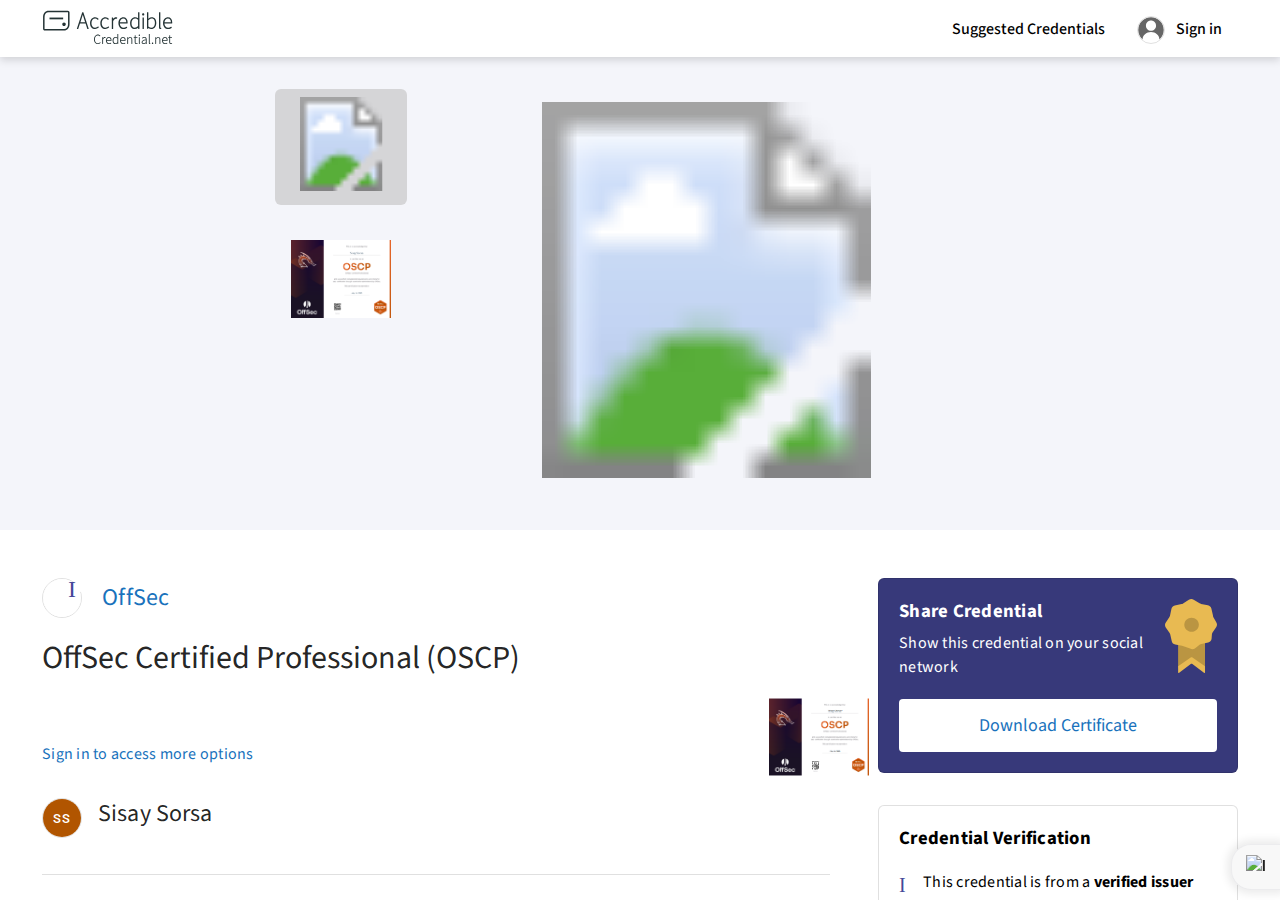
==== commit fd2ae09d: "Add files via upload" ====
--- a/index.html
+++ b/index.html
@@ -24,14 +24,14 @@
   <meta name="viewport" content="width=device-width, initial-scale=1.0">
 
   <!-- Content -->
-  <title>OffSec Certified Professional (OSCP) • Tushar Singh • OffSec • cHJvZHVjdGlvbjgxMDU1</title>
+  <title>OffSec Certified Professional (OSCP) • Sisay Sorsa • OffSec • cHJvZHVjdGlvbjgxMDU1</title>
   <meta name="author" content="Credential.net">
   <meta name="description" content="Home of digital credentials">
 
   <!-- Facebook & others -->
   <meta property="og:type" content="website">
   <meta property="og:site_name" content="Credential.net">
-  <meta property="og:title" content="OffSec Certified Professional (OSCP) • Tushar Singh • OffSec • cHJvZHVjdGlvbjgxMDU1">
+  <meta property="og:title" content="OffSec Certified Professional (OSCP) • Sisay Sorsa • OffSec • cHJvZHVjdGlvbjgxMDU1">
   <meta property="og:description" content="Home of digital credentials">
   <meta property="og:image" content="https://api.accredible.com/v1/frontend/credential_opengraph_seo_image/78382455">
   <meta property="og:url" content="https://www.credential.net/569fda20-5505-4670-8231-12aa2d5af2c1">
@@ -40,7 +40,7 @@
   <meta name="twitter:card" content="summary">
   <meta name="twitter:site" content="@accredible">
   <meta name="twitter:creator" content="@accredible">
-  <meta name="twitter:title" content="OffSec Certified Professional (OSCP) • Tushar Singh • OffSec • cHJvZHVjdGlvbjgxMDU1">
+  <meta name="twitter:title" content="OffSec Certified Professional (OSCP) • Sisay Sorsa • OffSec • cHJvZHVjdGlvbjgxMDU1">
   <meta name="twitter:description" content="Home of digital credentials">
   <meta name="twitter:image" content="https://api.accredible.com/v1/frontend/credential_twittercard_seo_image/78382455">
   <meta name="twitter:image:alt" content="Accredible logo">
@@ -99,23 +99,23 @@
 <path d="M99,50C99,22.9,77.1,1,50,1S1,22.9,1,50c0,14.6,6.4,27.7,16.5,36.6C17.6,70.8,32.1,58,50,58s32.4,12.8,32.5,28.6
 	C92.6,77.7,99,64.6,99,50z M50,52.8c-10.8,0-19.5-8.7-19.5-19.5c0-10.8,8.7-19.5,19.5-19.5s19.5,8.7,19.5,19.5
 	C69.5,44.1,60.8,52.8,50,52.8z"></path>
-</svg></mat-icon></div><!----><!----><!----></div></accredible-avatar><!----> Sign in <!----><!----><!----></span><span matripple="" class="mat-ripple mat-button-ripple"></span><span class="mat-button-focus-overlay"></span></button><!----><!----><!----><!----><!----><!----><!----><!----><!----><!----><div _ngcontent-nrt-c139=""><!----><mat-menu _ngcontent-nrt-c139="" xposition="before" class="ng-tns-c27-1 ng-star-inserted"><!----></mat-menu></div></div></accredible-responsive-menu></accredible-base-header-menu></rp-header-menu><!----></div></div></div><!----></accredible-base-header><!----></ng-component><!----></header><main _ngcontent-nrt-c24="" id="main-content" tabindex="-1"><router-outlet _ngcontent-nrt-c24=""></router-outlet><ng-component _nghost-nrt-c142="" class="ng-star-inserted"><div _ngcontent-nrt-c142="" class="credential-container ng-star-inserted"><!----><!----><rp-message-banners _ngcontent-nrt-c142="" _nghost-nrt-c124="" class="ng-star-inserted"><!----><!----><!----><!----></rp-message-banners><!----><rp-credential-banner _ngcontent-nrt-c142="" _nghost-nrt-c114=""><div _ngcontent-nrt-c114="" class="banner-container ng-star-inserted"><div _ngcontent-nrt-c114="" class="content"><ul _ngcontent-nrt-c114="" role="tablist" class="switcher order-reversed ng-star-inserted" aria-label="Credential image selector"><li _ngcontent-nrt-c114="" id="certificate-tab" role="tab" aria-setsize="2" aria-posinset="1" aria-controls="certificatePanel" class="certificate" tabindex="0"> <a href="cert.html"><div _ngcontent-nrt-c114=""><accredible-certificate _ngcontent-nrt-c114="" class="square ng-star-inserted" _nghost-nrt-c86="" style="width: 100px; height: 77.2727px; margin: 11.3636px 0px;" > <img src="./index_files/16776892683675360007228874680604.png"> </a> <div _ngcontent-nrt-c86="" class="certificate us-letter default landscape" role="img" aria-label="Show credential certificate"><div _ngcontent-nrt-c86="" aria-hidden="true" class="certificate-inner" style="transform: scale(0.094697);"><div _ngcontent-nrt-c86="" class="certificate-bg ng-star-inserted"><img _ngcontent-nrt-c86="" alt="" src="./index_files/16776892683675360007228874680604.png" class="  ng-lazyloaded"></div><!----><accredible-block _ngcontent-nrt-c86="" _nghost-nrt-c85="" class="ng-star-inserted"><div _ngcontent-nrt-c85="" class="certificate-block" style="top: 66.749%; left: 33.188%; margin-left: 0px; margin-right: 0px; width: 66.625%; font-family: Verdana, Geneva, sans-serif; font-weight: 400; font-size: 12em; text-align: center; color: rgb(85, 85, 85); z-index: 1;"><accredible-block-text _ngcontent-nrt-c85="" _nghost-nrt-c83="" class="ng-star-inserted"> July 16, 2023
-<!----><!----></accredible-block-text><!----><!----><!----><!----></div></accredible-block><accredible-block _ngcontent-nrt-c86="" _nghost-nrt-c85="" class="ng-star-inserted"><div _ngcontent-nrt-c85="" class="certificate-block bold" style="top: 12.801%; left: 33.375%; margin-left: 0px; margin-right: 0px; width: 66.342%; font-family: &quot;Open Sans&quot;, sans-serif; font-weight: 400; font-size: 20em; text-align: center; color: rgb(83, 85, 85); z-index: 2;"><accredible-block-text _ngcontent-nrt-c85="" _nghost-nrt-c83="" class="ng-star-inserted"> Tushar Singh
+</svg></mat-icon></div><!----><!----><!----></div></accredible-avatar><!----> Sign in <!----><!----><!----></span><span matripple="" class="mat-ripple mat-button-ripple"></span><span class="mat-button-focus-overlay"></span></button><!----><!----><!----><!----><!----><!----><!----><!----><!----><!----><div _ngcontent-nrt-c139=""><!----><mat-menu _ngcontent-nrt-c139="" xposition="before" class="ng-tns-c27-1 ng-star-inserted"><!----></mat-menu></div></div></accredible-responsive-menu></accredible-base-header-menu></rp-header-menu><!----></div></div></div><!----></accredible-base-header><!----></ng-component><!----></header><main _ngcontent-nrt-c24="" id="main-content" tabindex="-1"><router-outlet _ngcontent-nrt-c24=""></router-outlet><ng-component _nghost-nrt-c142="" class="ng-star-inserted"><div _ngcontent-nrt-c114="" class="banner-container ng-star-inserted"><div _ngcontent-nrt-c114="" class="content"><ul _ngcontent-nrt-c114="" role="tablist" class="switcher order-reversed ng-star-inserted" aria-label="Credential image selector"><li _ngcontent-nrt-c114="" id="certificate-tab" role="tab" aria-setsize="2" aria-posinset="1" aria-controls="certificatePanel" class="certificate" tabindex="0"> <a href="cert.html"><div _ngcontent-nrt-c114=""><accredible-certificate _ngcontent-nrt-c114="" class="square ng-star-inserted" _nghost-nrt-c86="" style="width: 100px; height: 77.2727px; margin: 11.3636px 0px;" > <img src="./index_files/16776892683675360007228874680604.png"> </a> <div _ngcontent-nrt-c86="" class="certificate us-letter default landscape" role="img" aria-label="Show credential certificate"><div _ngcontent-nrt-c86="" aria-hidden="true" class="certificate-inner" style="transform: scale(0.094697);"><div _ngcontent-nrt-c86="" class="certificate-bg ng-star-inserted"><img _ngcontent-nrt-c86="" alt="" src="./index_files/16776892683675360007228874680604.png" class="  ng-lazyloaded"></div><!----><accredible-block _ngcontent-nrt-c86="" _nghost-nrt-c85="" class="ng-star-inserted"><div _ngcontent-nrt-c85="" class="certificate-block" style="top: 66.749%; left: 33.188%; margin-left: 0px; margin-right: 0px; width: 66.625%; font-family: Verdana, Geneva, sans-serif; font-weight: 400; font-size: 12em; text-align: center; color: rgb(85, 85, 85); z-index: 1;"><accredible-block-text _ngcontent-nrt-c85="" _nghost-nrt-c83="" class="ng-star-inserted"> July 16, 2023
+<!----><!----></accredible-block-text><!----><!----><!----><!----></div></accredible-block><accredible-block _ngcontent-nrt-c86="" _nghost-nrt-c85="" class="ng-star-inserted"><div _ngcontent-nrt-c85="" class="certificate-block bold" style="top: 12.801%; left: 33.375%; margin-left: 0px; margin-right: 0px; width: 66.342%; font-family: &quot;Open Sans&quot;, sans-serif; font-weight: 400; font-size: 20em; text-align: center; color: rgb(83, 85, 85); z-index: 2;"><accredible-block-text _ngcontent-nrt-c85="" _nghost-nrt-c83="" class="ng-star-inserted"> Sisay Sorsa
 <!----><!----></accredible-block-text><!----><!----><!----><!----></div></accredible-block><accredible-block _ngcontent-nrt-c86="" _nghost-nrt-c85="" class="ng-star-inserted"><div _ngcontent-nrt-c85="" class="certificate-block" style="top: 81.682%; left: 42.1%; margin-left: 0px; margin-right: 0px; width: 8.75%; height: 11.327%; z-index: 3;"><!----><!----><accredible-qrcode _ngcontent-nrt-c85="" _nghost-nrt-c84="" class="ng-star-inserted"><!----><div _ngcontent-nrt-c84="" aria-hidden="true" class="block-qrcode ng-star-inserted"><qrcode-svg _ngcontent-nrt-c84="" _nghost-nrt-c81=""><svg _ngcontent-nrt-c81="" xmlns="http://www.w3.org/2000/svg" viewBox="0 0 41 41"><path _ngcontent-nrt-c81="" d="M0 0h41v41H0z" style="fill: rgb(255, 255, 255);"></path><path _ngcontent-nrt-c81="" d="M4 4.5h7m2 0h1m1 0h1m1 0h2m3 0h6m2 0h7M4 5.5h1m5 0h1m4 0h5m4 0h1m5 0h1m5 0h1M4 6.5h1m1 0h3m1 0h1m1 0h1m1 0h1m2 0h1m2 0h3m4 0h2m1 0h1m1 0h3m1 0h1M4 7.5h1m1 0h3m1 0h1m1 0h1m2 0h2m1 0h2m6 0h1m1 0h1m1 0h1m1 0h3m1 0h1M4 8.5h1m1 0h3m1 0h1m1 0h1m1 0h4m1 0h1m1 0h5m4 0h1m1 0h3m1 0h1M4 9.5h1m5 0h1m1 0h1m1 0h1m4 0h1m10 0h1m5 0h1M4 10.5h7m1 0h1m1 0h1m1 0h1m1 0h1m1 0h1m1 0h1m1 0h1m1 0h1m1 0h1m1 0h7M12 11.5h1m1 0h3m1 0h1m3 0h2m1 0h1m1 0h1M4 12.5h1m1 0h5m2 0h3m1 0h6m3 0h3m1 0h5M4 13.5h2m3 0h1m2 0h3m1 0h1m4 0h4m2 0h1m2 0h2m1 0h2m1 0h1M5 14.5h1m2 0h3m2 0h3m3 0h2m1 0h1m1 0h2m2 0h2m2 0h1m1 0h1M8 15.5h2m1 0h2m5 0h3m1 0h1m2 0h1m1 0h1m4 0h4M5 16.5h2m1 0h1m1 0h3m6 0h1m1 0h1m1 0h1m1 0h4m1 0h2m1 0h1M5 17.5h1m1 0h1m5 0h1m1 0h1m1 0h2m1 0h3m1 0h3m4 0h2m1 0h3M8 18.5h1m1 0h1m1 0h1m4 0h3m1 0h1m1 0h1m1 0h3m1 0h2m1 0h1m1 0h2M4 19.5h1m1 0h1m1 0h1m2 0h1m4 0h3m1 0h1m1 0h2m1 0h3m1 0h3M5 20.5h2m3 0h1m1 0h6m1 0h3m4 0h1m1 0h2m1 0h2m3 0h1M4 21.5h2m5 0h1m1 0h3m1 0h1m3 0h5m1 0h5m1 0h2m1 0h1M4 22.5h1m3 0h3m1 0h3m2 0h1m1 0h4m3 0h1m2 0h1m1 0h2m1 0h2M4 23.5h1m1 0h3m3 0h1m2 0h4m1 0h3m1 0h2m1 0h1m1 0h1m1 0h4M4 24.5h1m1 0h1m2 0h2m5 0h1m8 0h1m5 0h1m1 0h1m1 0h1M4 25.5h1m1 0h1m1 0h1m4 0h1m1 0h1m2 0h5m1 0h2m1 0h1m6 0h1m1 0h1M4 26.5h1m2 0h2m1 0h1m1 0h1m1 0h1m1 0h2m3 0h1m1 0h1m1 0h2m1 0h2m2 0h1m1 0h2M4 27.5h1m4 0h1m2 0h3m2 0h1m1 0h2m1 0h1m1 0h2m1 0h4m2 0h3M4 28.5h1m1 0h2m2 0h2m1 0h3m3 0h1m1 0h1m2 0h1m1 0h1m1 0h7M12 29.5h1m3 0h3m3 0h4m1 0h2m3 0h1m1 0h1m1 0h1M4 30.5h7m3 0h1m1 0h2m1 0h1m1 0h2m2 0h4m1 0h1m1 0h1m1 0h2M4 31.5h1m5 0h1m1 0h2m3 0h1m1 0h6m1 0h3m3 0h3m1 0h1M4 32.5h1m1 0h3m1 0h1m1 0h3m2 0h3m3 0h2m1 0h1m1 0h6m1 0h1M4 33.5h1m1 0h3m1 0h1m1 0h4m4 0h1m1 0h1m2 0h1m1 0h1m1 0h1m2 0h1m3 0h1M4 34.5h1m1 0h3m1 0h1m1 0h1m2 0h1m1 0h3m5 0h7M4 35.5h1m5 0h1m3 0h2m3 0h2m4 0h2m3 0h1m1 0h2M4 36.5h7m1 0h1m3 0h1m1 0h1m1 0h2m1 0h1m2 0h1m2 0h3m3 0h1" style="stroke: rgb(0, 0, 0);"></path></svg></qrcode-svg></div><!----></accredible-qrcode><!----><!----></div></accredible-block><!----></div></div></accredible-certificate><!----></div></li><li _ngcontent-nrt-c114="" id="badge-tab" role="tab" aria-setsize="2" aria-posinset="2" aria-controls="badgePanel" class="badge selected" aria-selected="true"><div _ngcontent-nrt-c114=""><accredible-badge _ngcontent-nrt-c114="" size="100%" _nghost-nrt-c111="" class="ng-star-inserted"><div _ngcontent-nrt-c111="" role="img" aria-label="Show credential badge"><div _ngcontent-nrt-c111="" aria-hidden="true" class="svg-container" style="width: 100%; height: 100%;"><svg xmlns="http://www.w3.org/2000/svg" xmlns:xlink="http://www.w3.org/1999/xlink" viewBox="0 0 400 400" width="400" height="400" focusable="false"><title>OffSec Certified Professional (OSCP)</title>
   
 <image xlink:href="https://templates.images.credential.net/1677682410975725023965573912354.png" viewBox="0 0 520 600" width="329" height="380" x="36" y="10" selection="true"></image></svg>
-</div></div></accredible-badge><!----></div></li></ul><!----><div _ngcontent-nrt-c114="" class="banner ng-star-inserted"><!----><div _ngcontent-nrt-c114="" class="badge-wrapper"><accredible-badge _ngcontent-nrt-c114="" id="badgePanel" _nghost-nrt-c111="" aria-labelledby="badge-tab" role="tabpanel" class="ng-star-inserted"><div _ngcontent-nrt-c111="" role="img" aria-label="Badge for credential OffSec Certified Professional (OSCP) issued to Tushar Singh on July 16, 2023"><div _ngcontent-nrt-c111="" aria-hidden="true" class="svg-container" style="width: 100%; height: 100%;"><svg xmlns="http://www.w3.org/2000/svg" xmlns:xlink="http://www.w3.org/1999/xlink" viewBox="0 0 400 400" width="400" height="400" focusable="false"><title>OffSec Certified Professional (OSCP)</title>
+</div></div></accredible-badge><!----></div></li></ul><!----><div _ngcontent-nrt-c114="" class="banner ng-star-inserted"><!----><div _ngcontent-nrt-c114="" class="badge-wrapper"><accredible-badge _ngcontent-nrt-c114="" id="badgePanel" _nghost-nrt-c111="" aria-labelledby="badge-tab" role="tabpanel" class="ng-star-inserted"><div _ngcontent-nrt-c111="" role="img" aria-label="Badge for credential OffSec Certified Professional (OSCP) issued to Sisay Sorsa on July 16, 2023"><div _ngcontent-nrt-c111="" aria-hidden="true" class="svg-container" style="width: 100%; height: 100%;"><svg xmlns="http://www.w3.org/2000/svg" xmlns:xlink="http://www.w3.org/1999/xlink" viewBox="0 0 400 400" width="400" height="400" focusable="false"><title>OffSec Certified Professional (OSCP)</title>
   
 <image xlink:href="https://templates.images.credential.net/1677682410975725023965573912354.png" viewBox="0 0 520 600" width="329" height="380" x="36" y="10" selection="true"></image></svg>
 </div></div></accredible-badge><!----></div></div><div _ngcontent-nrt-c114="" tilestatus="" class="chip-wrapper ng-star-inserted"><!----></div><!----><!----><!----></div></div><!----></rp-credential-banner><div _ngcontent-nrt-c142="" class="content with-vertical-padding"><div _ngcontent-nrt-c142="" class="column-structure"><div _ngcontent-nrt-c142="" class="main-panel"><div _ngcontent-nrt-c142="" class="issuer-info"><div _ngcontent-nrt-c142="" class="issuer-logo verified"><mat-icon _ngcontent-nrt-c142="" role="img" class="mat-icon notranslate mat-tooltip-trigger verified-icon trailing-margin-narrow acc-icon-verified material-icons mat-ligature-font mat-icon-no-color ng-star-inserted" aria-hidden="true" data-mat-icon-type="font" aria-describedby="cdk-describedby-message-nrt-1-2" cdk-describedby-host="nrt-1"></mat-icon><!----><!----><accredible-avatar _ngcontent-nrt-c142="" size="40px" _nghost-nrt-c109=""><div _ngcontent-nrt-c109="" class="wrapper with-border" style="width: 40px; height: 40px;"><div _ngcontent-nrt-c109="" aria-hidden="true" class="avatar  ng-star-inserted ng-lazyloaded" style="background-image: url(&quot;https://accredible_temp_credential_images.s3-external-1.amazonaws.com/1677688426119022572090472748455.png?cb=1677688426516&quot;);"></div><!----><!----><div _ngcontent-nrt-c109="" class="avatar default ng-star-inserted"><mat-icon _ngcontent-nrt-c109="" svgicon="user" class="mat-icon notranslate mat-icon-no-color" aria-hidden="true" data-mat-icon-type="svg" data-mat-icon-name="user"><svg version="1.1" xmlns="http://www.w3.org/2000/svg" x="0px" y="0px" viewBox="0 0 100 100" style="enable-background:new 0 0 100 100;" xml:space="preserve" fit="" height="100%" width="100%" preserveAspectRatio="xMidYMid meet" focusable="false">
 <path d="M99,50C99,22.9,77.1,1,50,1S1,22.9,1,50c0,14.6,6.4,27.7,16.5,36.6C17.6,70.8,32.1,58,50,58s32.4,12.8,32.5,28.6
 	C92.6,77.7,99,64.6,99,50z M50,52.8c-10.8,0-19.5-8.7-19.5-19.5c0-10.8,8.7-19.5,19.5-19.5s19.5,8.7,19.5,19.5
 	C69.5,44.1,60.8,52.8,50,52.8z"></path>
-</svg></mat-icon></div><!----><!----><!----></div></accredible-avatar></div><a _ngcontent-nrt-c142="" target="_blank" class="link-with-icon ng-star-inserted" href="https://www.offsec.com/?aad=BAhJIkR7InR5cGUiOiJpc3N1ZXIiLCJ1cmwiOiJodHRwczovL3d3dy5vZmZzZWMuY29tLyIsImlkIjo3ODM4MjQ1NX0GOgZFVA%3D%3D--8b6b721b278dce8f283042cbf139ce6b3f8b9d4a" aria-label="OffSec website - opens in a new tab" rel="noopener"><span _ngcontent-nrt-c142="" class="trailing-margin">OffSec</span><accredible-icon _ngcontent-nrt-c142="" aria-hidden="true"><span class="icon-external" aria-hidden="true"></span></accredible-icon></a><!----></div><div _ngcontent-nrt-c142="" role="region" aria-label="Credential information"><h1 _ngcontent-nrt-c142="" class="mat-h1"><span _ngcontent-nrt-c142="">OffSec Certified Professional (OSCP)</span></h1><div _ngcontent-nrt-c142="" class="menu-container ng-star-inserted"><accredible-responsive-menu _ngcontent-nrt-c142="" class="align-start not-custom-credential" _nghost-nrt-c139="" style="visibility: visible;"><div _ngcontent-nrt-c139="" class="responsive-menu-container"><a _ngcontent-nrt-c142="" mat-button="" target="_blank" class="mat-focus-indicator mat-tooltip-trigger mat-button mat-button-base ng-star-inserted" href="https://api.accredible.com/v1/credential/generate_certificate_pdf?credential_id=78382455&amp;mode=pdf&amp;__hstc=36082943.ee77343532c84c1698bc2594873c5e56.1695846832997.1695846832997.1695846832997.1&amp;__hssc=36082943.4.1695846832998&amp;__hsfp=1395273639" id="rmi-pdf" aria-disabled="false" rel="noopener" aria-describedby="cdk-describedby-message-nrt-1-3" cdk-describedby-host="nrt-1"><span class="mat-button-wrapper"><accredible-icon _ngcontent-nrt-c142="" class="ng-star-inserted"><span class="icon-pdf"  aria-hidden="true"></span></accredible-icon><!----> PDF </span><span matripple="" class="mat-ripple mat-button-ripple"></span><span class="mat-button-focus-overlay"></span></a><!----><!----><!----><!----><!----><!----><a _ngcontent-nrt-c142="" mat-button="" target="_blank" class="mat-focus-indicator mat-tooltip-trigger mat-button mat-button-base ng-star-inserted" href="https://api.accredible.com/v1/credential/generate_baked_badge?credential_id=78382455&amp;__hstc=36082943.ee77343532c84c1698bc2594873c5e56.1695846832997.1695846832997.1695846832997.1&amp;__hssc=36082943.4.1695846832998&amp;__hsfp=1395273639" id="rmi-badge" aria-disabled="false" rel="noopener" aria-describedby="cdk-describedby-message-nrt-1-4" cdk-describedby-host="nrt-1"><span class="mat-button-wrapper"><accredible-icon _ngcontent-nrt-c142="" class="ng-star-inserted"><span class="icon-image" aria-hidden="true"></span></accredible-icon><!----> Badge </span><span matripple="" class="mat-ripple mat-button-ripple"></span><span class="mat-button-focus-overlay"></span></a><!----><!----><!----><!----><!----><!----><button _ngcontent-nrt-c142="" mat-button="" class="mat-focus-indicator mat-tooltip-trigger mat-button mat-button-base ng-star-inserted" id="rmi-email" aria-describedby="cdk-describedby-message-nrt-1-5" cdk-describedby-host="nrt-1"><span class="mat-button-wrapper"><accredible-icon _ngcontent-nrt-c142="" class="ng-star-inserted"><span class="icon-share1" aria-hidden="true"></span></accredible-icon><!----> Email </span><span matripple="" class="mat-ripple mat-button-ripple"></span><span class="mat-button-focus-overlay"></span></button><!----><!----><!----><!----><!----><!----><button _ngcontent-nrt-c142="" mat-button="" class="mat-focus-indicator mat-tooltip-trigger mat-button mat-button-base ng-star-inserted" id="rmi-embed" aria-describedby="cdk-describedby-message-nrt-1-6" cdk-describedby-host="nrt-1"><span class="mat-button-wrapper"><accredible-icon _ngcontent-nrt-c142="" class="ng-star-inserted"><span class="icon-embed" aria-hidden="true"></span></accredible-icon><!----> Embed </span><span matripple="" class="mat-ripple mat-button-ripple"></span><span class="mat-button-focus-overlay"></span></button><!----><!----><!----><!----><!----><!----><button _ngcontent-nrt-c142="" mat-button="" class="mat-focus-indicator mat-tooltip-trigger mat-button mat-button-base btn-help ng-star-inserted" id="rmi-help"><span class="mat-button-wrapper"><accredible-icon _ngcontent-nrt-c142="" class="ng-star-inserted"><span class="icon-help1" aria-hidden="true"></span></accredible-icon><!----> Help </span><span matripple="" class="mat-ripple mat-button-ripple"></span><span class="mat-button-focus-overlay"></span></button><!----><!----><!----><!----><!----><!----><!----><!----><!----><div _ngcontent-nrt-c139=""><div _ngcontent-nrt-c139="" class="ng-star-inserted"><button _ngcontent-nrt-c142="" mat-button="" class="mat-focus-indicator mat-menu-trigger mat-tooltip-trigger mat-button mat-button-base ng-star-inserted" id="credentialMenuTriggerButton" aria-haspopup="menu" aria-expanded="false" aria-describedby="cdk-describedby-message-nrt-1-7" cdk-describedby-host="nrt-1"><span class="mat-button-wrapper"><span _ngcontent-nrt-c142="">More</span><mat-icon _ngcontent-nrt-c142="" role="img" class="mat-icon notranslate material-icons mat-ligature-font mat-icon-no-color" aria-hidden="true" data-mat-icon-type="font">arrow_drop_down</mat-icon></span><span matripple="" class="mat-ripple mat-button-ripple"></span><span class="mat-button-focus-overlay"></span></button><!----><!----></div><!----><mat-menu _ngcontent-nrt-c139="" xposition="before" class="ng-tns-c27-0 ng-star-inserted"><!----></mat-menu></div></div></accredible-responsive-menu></div><!----><!----><div _ngcontent-nrt-c142="" class="sign-in-more-options ng-star-inserted"><a _ngcontent-nrt-c142="" href="https://v2.accounts.accredible.com/login?app=recipient-portal&amp;origin=https%3A%2F%2Fwww.credential.net%2F569fda20-5505-4670-8231-12aa2d5af2c1&amp;__hstc=36082943.ee77343532c84c1698bc2594873c5e56.1695846832997.1695846832997.1695846832997.1&amp;__hssc=36082943.4.1695846832998&amp;__hsfp=1395273639" rel="noopener"> Sign in to access more options </a></div><!----></div><div _ngcontent-nrt-c142="" class="main-panel-expand-container el-with-content-fade" style="max-height: 60px; overflow: hidden; -webkit-mask-image: linear-gradient(to top, transparent 8%, black 56%); transition: max-height 0.2845s cubic-bezier(0.9, 0.1, 0.83, 0.67) 0s;"><div _ngcontent-nrt-c142="" class="recipient-issuer row-xs"><div _ngcontent-nrt-c142="" class="recipient"><accredible-avatar _ngcontent-nrt-c142="" class="trailing-margin-wide" _nghost-nrt-c109=""><div _ngcontent-nrt-c109="" class="wrapper with-border" style="width: 40px; height: 40px;"><div _ngcontent-nrt-c109="" class="avatar ng-star-inserted" style="background-color: rgb(66, 0, 255);"><svg _ngcontent-nrt-c109="" xmlns="http://www.w3.org/2000/svg" aria-hidden="true" x="0" y="0" viewBox="0 0 40 40" focusable="false"><style _ngcontent-nrt-c109=""> @import url('https://fonts.googleapis.com/css?family=Roboto:500'); </style><text _ngcontent-nrt-c109="" font-family="Roboto" font-size="14px" font-weight="500" letter-spacing="1" dominant-baseline="central" text-anchor="middle" focusable="false" x="50%" y="50%" style="fill: rgb(255, 255, 255);"> TS </text></svg></div><!----><!----><!----><div _ngcontent-nrt-c109="" class="avatar default ng-star-inserted"><mat-icon _ngcontent-nrt-c109="" svgicon="user" class="mat-icon notranslate mat-icon-no-color" aria-hidden="true" data-mat-icon-type="svg" data-mat-icon-name="user"><svg version="1.1" xmlns="http://www.w3.org/2000/svg" x="0px" y="0px" viewBox="0 0 100 100" style="enable-background:new 0 0 100 100;" xml:space="preserve" fit="" height="100%" width="100%" preserveAspectRatio="xMidYMid meet" focusable="false">
+</svg></mat-icon></div><!----><!----><!----></div></accredible-avatar></div><a _ngcontent-nrt-c142="" target="_blank" class="link-with-icon ng-star-inserted" href="https://www.offsec.com/?aad=BAhJIkR7InR5cGUiOiJpc3N1ZXIiLCJ1cmwiOiJodHRwczovL3d3dy5vZmZzZWMuY29tLyIsImlkIjo3ODM4MjQ1NX0GOgZFVA%3D%3D--8b6b721b278dce8f283042cbf139ce6b3f8b9d4a" aria-label="OffSec website - opens in a new tab" rel="noopener"><span _ngcontent-nrt-c142="" class="trailing-margin">OffSec</span><accredible-icon _ngcontent-nrt-c142="" aria-hidden="true"><span class="icon-external" aria-hidden="true"></span></accredible-icon></a><!----></div><div _ngcontent-nrt-c142="" role="region" aria-label="Credential information"><h1 _ngcontent-nrt-c142="" class="mat-h1"><span _ngcontent-nrt-c142="">OffSec Certified Professional (OSCP)</span></h1><div _ngcontent-nrt-c142="" class="menu-container ng-star-inserted"><accredible-responsive-menu _ngcontent-nrt-c142="" class="align-start not-custom-credential" _nghost-nrt-c139="" style="visibility: visible;"><div _ngcontent-nrt-c139="" class="responsive-menu-container"><a _ngcontent-nrt-c142="" mat-button="" target="_blank" class="mat-focus-indicator mat-tooltip-trigger mat-button mat-button-base ng-star-inserted" href="https://api.accredible.com/v1/credential/generate_certificate_pdf?credential_id=78382455&amp;mode=pdf&amp;__hstc=36082943.ee77343532c84c1698bc2594873c5e56.1695846832997.1695846832997.1695846832997.1&amp;__hssc=36082943.4.1695846832998&amp;__hsfp=1395273639" id="rmi-pdf" aria-disabled="false" rel="noopener" aria-describedby="cdk-describedby-message-nrt-1-3" cdk-describedby-host="nrt-1"><span class="mat-button-wrapper"><accredible-icon _ngcontent-nrt-c142="" class="ng-star-inserted"><!----><!----><!----><!----><!----><!----><!----><!----><!----><div _ngcontent-nrt-c139=""><div _ngcontent-nrt-c139="" class="ng-star-inserted"><button _ngcontent-nrt-c142="" mat-button="" class="mat-focus-indicator mat-menu-trigger mat-tooltip-trigger mat-button mat-button-base ng-star-inserted" id="credentialMenuTriggerButton" aria-haspopup="menu" aria-expanded="false" aria-describedby="cdk-describedby-message-nrt-1-7" cdk-describedby-host="nrt-1"><span class="mat-button-wrapper"></span><span matripple="" class="mat-ripple mat-button-ripple"></span><span class="mat-button-focus-overlay"></span></button><!----><!----></div><!----><mat-menu _ngcontent-nrt-c139="" xposition="before" class="ng-tns-c27-0 ng-star-inserted"><!----></mat-menu></div></div></accredible-responsive-menu></div><!----><!----><div _ngcontent-nrt-c142="" class="sign-in-more-options ng-star-inserted"><a _ngcontent-nrt-c142="" href="https://v2.accounts.accredible.com/login?app=recipient-portal&amp;origin=https%3A%2F%2Fwww.credential.net%2F569fda20-5505-4670-8231-12aa2d5af2c1&amp;__hstc=36082943.ee77343532c84c1698bc2594873c5e56.1695846832997.1695846832997.1695846832997.1&amp;__hssc=36082943.4.1695846832998&amp;__hsfp=1395273639" rel="noopener"> Sign in to access more options </a></div><!----></div><div _ngcontent-nrt-c142="" class="main-panel-expand-container el-with-content-fade" style="max-height: 60px; overflow: hidden; -webkit-mask-image: linear-gradient(to top, transparent 8%, black 56%); transition: max-height 0.2845s cubic-bezier(0.9, 0.1, 0.83, 0.67) 0s;"><div _ngcontent-nrt-c142="" class="recipient-issuer row-xs"><div _ngcontent-nrt-c142="" class="recipient"><accredible-avatar _ngcontent-nrt-c142="" class="trailing-margin-wide" _nghost-nrt-c109=""><div _ngcontent-nrt-c109="" class="wrapper with-border" style="width: 40px; height: 40px;"><div _ngcontent-nrt-c109="" class="avatar ng-star-inserted" style="background-color: #b15500;"><svg _ngcontent-nrt-c109="" xmlns="http://www.w3.org/2000/svg" aria-hidden="true" x="0" y="0" viewBox="0 0 40 40" focusable="false"><style _ngcontent-nrt-c109=""> @import url('https://fonts.googleapis.com/css?family=Roboto:500'); </style><text _ngcontent-nrt-c109="" font-family="Roboto" font-size="14px" font-weight="500" letter-spacing="1" dominant-baseline="central" text-anchor="middle" focusable="false" x="50%" y="50%" style="fill: rgb(255, 255, 255);"> SS </text></svg></div><!----><!----><!----><div _ngcontent-nrt-c109="" class="avatar default ng-star-inserted"><mat-icon _ngcontent-nrt-c109="" svgicon="user" class="mat-icon notranslate mat-icon-no-color" aria-hidden="true" data-mat-icon-type="svg" data-mat-icon-name="user"><svg version="1.1" xmlns="http://www.w3.org/2000/svg" x="0px" y="0px" viewBox="0 0 100 100" style="enable-background:new 0 0 100 100;" xml:space="preserve" fit="" height="100%" width="100%" preserveAspectRatio="xMidYMid meet" focusable="false">
 <path d="M99,50C99,22.9,77.1,1,50,1S1,22.9,1,50c0,14.6,6.4,27.7,16.5,36.6C17.6,70.8,32.1,58,50,58s32.4,12.8,32.5,28.6
 	C92.6,77.7,99,64.6,99,50z M50,52.8c-10.8,0-19.5-8.7-19.5-19.5c0-10.8,8.7-19.5,19.5-19.5s19.5,8.7,19.5,19.5
 	C69.5,44.1,60.8,52.8,50,52.8z"></path>
-</svg></mat-icon></div><!----><!----><!----></div></accredible-avatar><div _ngcontent-nrt-c142="" class="info"><h2 _ngcontent-nrt-c142="" class="name mat-h2">Tushar Singh</h2><div _ngcontent-nrt-c142="" class="subtitle"><div _ngcontent-nrt-c142=""><a _ngcontent-nrt-c142="" data-cy="view-all-credentials-link" aria-label="View all credentials earned by Tushar Singh" href="https://www.credential.net/profile/tusharsingh937488/wallet"> View All Credentials </a><!----></div><div _ngcontent-nrt-c142=""><!----></div></div></div></div></div><accredible-divider _ngcontent-nrt-c142="" _nghost-nrt-c93=""><mat-divider _ngcontent-nrt-c93="" aria-hidden="true" class="mat-divider mat-divider-horizontal" aria-orientation="horizontal"></mat-divider></accredible-divider><div _ngcontent-nrt-c142="" class="description">An OSCP has demonstrated the ability to use persistence, creativity, and perceptiveness to identify vulnerabilities and execute organized attacks under tight time constraints. They can:
+</svg></mat-icon></div><!----><!----><!----></div></accredible-avatar><div _ngcontent-nrt-c142="" class="info"><h2 _ngcontent-nrt-c142="" class="name mat-h2">Sisay Sorsa</h2><div _ngcontent-nrt-c142="" class="subtitle"><div _ngcontent-nrt-c142=""><!----></div><div _ngcontent-nrt-c142=""><!----></div></div></div></div></div><accredible-divider _ngcontent-nrt-c142="" _nghost-nrt-c93=""><mat-divider _ngcontent-nrt-c93="" aria-hidden="true" class="mat-divider mat-divider-horizontal" aria-orientation="horizontal"></mat-divider></accredible-divider><div _ngcontent-nrt-c142="" class="description">An OSCP has demonstrated the ability to use persistence, creativity, and perceptiveness to identify vulnerabilities and execute organized attacks under tight time constraints. They can:
 
 * Use information gathering techniques to identify and enumerate targets running various operating systems and services
 * Write scripts and tools to aid in the penetration testing process
@@ -124,7 +124,7 @@
 * Identify and exploit XSS, SQL injection, and file inclusion vulnerabilities in web applications
 * Leverage tunneling techniques to pivot between networks
 
-OSCP holders have also shown they can think outside the box while managing both time and resources.</div><div _ngcontent-nrt-c142="" class="skills-knowledge ng-star-inserted"><h2 _ngcontent-nrt-c142="" class="mat-h3">Skills / Knowledge</h2><accredible-chip-list _ngcontent-nrt-c142="" _nghost-nrt-c138=""><ul _ngcontent-nrt-c138=""><li _ngcontent-nrt-c138="" class="ng-star-inserted"><accredible-chip _ngcontent-nrt-c138="" _nghost-nrt-c113=""><div _ngcontent-nrt-c113="" class="mat-tooltip-trigger"><!----><span _ngcontent-nrt-c113=""> Kali Linux </span><!----></div><!----></accredible-chip></li><li _ngcontent-nrt-c138="" class="ng-star-inserted"><accredible-chip _ngcontent-nrt-c138="" _nghost-nrt-c113=""><div _ngcontent-nrt-c113="" class="mat-tooltip-trigger"><!----><span _ngcontent-nrt-c113=""> Network Vulnerability Scanning </span><!----></div><!----></accredible-chip></li><li _ngcontent-nrt-c138="" class="ng-star-inserted"><accredible-chip _ngcontent-nrt-c138="" _nghost-nrt-c113=""><div _ngcontent-nrt-c113="" class="mat-tooltip-trigger"><!----><span _ngcontent-nrt-c113=""> Buffer Overflow Exploits </span><!----></div><!----></accredible-chip></li><li _ngcontent-nrt-c138="" class="ng-star-inserted"><accredible-chip _ngcontent-nrt-c138="" _nghost-nrt-c113=""><div _ngcontent-nrt-c113="" class="mat-tooltip-trigger"><!----><span _ngcontent-nrt-c113=""> Exploitation </span><!----></div><!----></accredible-chip></li><li _ngcontent-nrt-c138="" class="ng-star-inserted"><accredible-chip _ngcontent-nrt-c138="" _nghost-nrt-c113=""><div _ngcontent-nrt-c113="" class="mat-tooltip-trigger"><!----><span _ngcontent-nrt-c113=""> Client Side Attacks </span><!----></div><!----></accredible-chip></li><li _ngcontent-nrt-c138="" class="ng-star-inserted"><accredible-chip _ngcontent-nrt-c138="" _nghost-nrt-c113=""><div _ngcontent-nrt-c113="" class="mat-tooltip-trigger"><!----><span _ngcontent-nrt-c113=""> Web Exploitation </span><!----></div><!----></accredible-chip></li><li _ngcontent-nrt-c138="" class="ng-star-inserted"><accredible-chip _ngcontent-nrt-c138="" _nghost-nrt-c113=""><div _ngcontent-nrt-c113="" class="mat-tooltip-trigger"><!----><span _ngcontent-nrt-c113=""> Password Attacks </span><!----></div><!----></accredible-chip></li><li _ngcontent-nrt-c138="" class="ng-star-inserted"><accredible-chip _ngcontent-nrt-c138="" _nghost-nrt-c113=""><div _ngcontent-nrt-c113="" class="mat-tooltip-trigger"><!----><span _ngcontent-nrt-c113=""> Pivoting </span><!----></div><!----></accredible-chip></li><li _ngcontent-nrt-c138="" class="ng-star-inserted"><accredible-chip _ngcontent-nrt-c138="" _nghost-nrt-c113=""><div _ngcontent-nrt-c113="" class="mat-tooltip-trigger"><!----><span _ngcontent-nrt-c113=""> Antivirus Exploitation </span><!----></div><!----></accredible-chip></li><li _ngcontent-nrt-c138="" class="ng-star-inserted"><accredible-chip _ngcontent-nrt-c138="" _nghost-nrt-c113=""><div _ngcontent-nrt-c113="" class="mat-tooltip-trigger"><!----><span _ngcontent-nrt-c113=""> Advanced Command Line </span><!----></div><!----></accredible-chip></li><li _ngcontent-nrt-c138="" class="ng-star-inserted"><accredible-chip _ngcontent-nrt-c138="" _nghost-nrt-c113=""><div _ngcontent-nrt-c113="" class="mat-tooltip-trigger"><!----><span _ngcontent-nrt-c113=""> Practical Tools </span><!----></div><!----></accredible-chip></li><li _ngcontent-nrt-c138="" class="ng-star-inserted"><accredible-chip _ngcontent-nrt-c138="" _nghost-nrt-c113=""><div _ngcontent-nrt-c113="" class="mat-tooltip-trigger"><!----><span _ngcontent-nrt-c113=""> Bash Scripting </span><!----></div><!----></accredible-chip></li><li _ngcontent-nrt-c138="" class="ng-star-inserted"><accredible-chip _ngcontent-nrt-c138="" _nghost-nrt-c113=""><div _ngcontent-nrt-c113="" class="mat-tooltip-trigger"><!----><span _ngcontent-nrt-c113=""> Active Information Gathering </span><!----></div><!----></accredible-chip></li><li _ngcontent-nrt-c138="" class="ng-star-inserted"><accredible-chip _ngcontent-nrt-c138="" _nghost-nrt-c113=""><div _ngcontent-nrt-c113="" class="mat-tooltip-trigger"><!----><span _ngcontent-nrt-c113=""> Passive Information Gathering </span><!----></div><!----></accredible-chip></li><li _ngcontent-nrt-c138="" class="ng-star-inserted"><accredible-chip _ngcontent-nrt-c138="" _nghost-nrt-c113=""><div _ngcontent-nrt-c113="" class="mat-tooltip-trigger"><!----><span _ngcontent-nrt-c113=""> Vulnerability Scanning </span><!----></div><!----></accredible-chip></li><li _ngcontent-nrt-c138="" class="ng-star-inserted"><accredible-chip _ngcontent-nrt-c138="" _nghost-nrt-c113=""><div _ngcontent-nrt-c113="" class="mat-tooltip-trigger"><!----><span _ngcontent-nrt-c113=""> Web Application Attacks </span><!----></div><!----></accredible-chip></li><li _ngcontent-nrt-c138="" class="ng-star-inserted"><accredible-chip _ngcontent-nrt-c138="" _nghost-nrt-c113=""><div _ngcontent-nrt-c113="" class="mat-tooltip-trigger"><!----><span _ngcontent-nrt-c113=""> Windows Buffer Overflow </span><!----></div><!----></accredible-chip></li><li _ngcontent-nrt-c138="" class="ng-star-inserted"><accredible-chip _ngcontent-nrt-c138="" _nghost-nrt-c113=""><div _ngcontent-nrt-c113="" class="mat-tooltip-trigger"><!----><span _ngcontent-nrt-c113=""> Linux Buffer Overflow </span><!----></div><!----></accredible-chip></li><li _ngcontent-nrt-c138="" class="ng-star-inserted"><accredible-chip _ngcontent-nrt-c138="" _nghost-nrt-c113=""><div _ngcontent-nrt-c113="" class="mat-tooltip-trigger"><!----><span _ngcontent-nrt-c113=""> Locating Public Exploits </span><!----></div><!----></accredible-chip></li><li _ngcontent-nrt-c138="" class="ng-star-inserted"><accredible-chip _ngcontent-nrt-c138="" _nghost-nrt-c113=""><div _ngcontent-nrt-c113="" class="mat-tooltip-trigger"><!----><span _ngcontent-nrt-c113=""> Fixing Public Exploits </span><!----></div><!----></accredible-chip></li><li _ngcontent-nrt-c138="" class="ng-star-inserted"><accredible-chip _ngcontent-nrt-c138="" _nghost-nrt-c113=""><div _ngcontent-nrt-c113="" class="mat-tooltip-trigger"><!----><span _ngcontent-nrt-c113=""> File Transfers </span><!----></div><!----></accredible-chip></li><li _ngcontent-nrt-c138="" class="ng-star-inserted"><accredible-chip _ngcontent-nrt-c138="" _nghost-nrt-c113=""><div _ngcontent-nrt-c113="" class="mat-tooltip-trigger"><!----><span _ngcontent-nrt-c113=""> Antivirus Evasion </span><!----></div><!----></accredible-chip></li><li _ngcontent-nrt-c138="" class="ng-star-inserted"><accredible-chip _ngcontent-nrt-c138="" _nghost-nrt-c113=""><div _ngcontent-nrt-c113="" class="mat-tooltip-trigger"><!----><span _ngcontent-nrt-c113=""> Port Redirection </span><!----></div><!----></accredible-chip></li><li _ngcontent-nrt-c138="" class="ng-star-inserted"><accredible-chip _ngcontent-nrt-c138="" _nghost-nrt-c113=""><div _ngcontent-nrt-c113="" class="mat-tooltip-trigger"><!----><span _ngcontent-nrt-c113=""> Tunneling </span><!----></div><!----></accredible-chip></li><li _ngcontent-nrt-c138="" class="ng-star-inserted"><accredible-chip _ngcontent-nrt-c138="" _nghost-nrt-c113=""><div _ngcontent-nrt-c113="" class="mat-tooltip-trigger"><!----><span _ngcontent-nrt-c113=""> Active Directory Attacks </span><!----></div><!----></accredible-chip></li><li _ngcontent-nrt-c138="" class="ng-star-inserted"><accredible-chip _ngcontent-nrt-c138="" _nghost-nrt-c113=""><div _ngcontent-nrt-c113="" class="mat-tooltip-trigger"><!----><span _ngcontent-nrt-c113=""> PowerShell Empire </span><!----></div><!----></accredible-chip></li><li _ngcontent-nrt-c138="" class="ng-star-inserted"><accredible-chip _ngcontent-nrt-c138="" _nghost-nrt-c113=""><div _ngcontent-nrt-c113="" class="mat-tooltip-trigger"><!----><span _ngcontent-nrt-c113=""> Privilege Escalation </span><!----></div><!----></accredible-chip></li><li _ngcontent-nrt-c138="" class="ng-star-inserted"><accredible-chip _ngcontent-nrt-c138="" _nghost-nrt-c113=""><div _ngcontent-nrt-c113="" class="mat-tooltip-trigger"><!----><span _ngcontent-nrt-c113=""> Metasploit </span><!----></div><!----></accredible-chip></li><li _ngcontent-nrt-c138="" class="ng-star-inserted"><accredible-chip _ngcontent-nrt-c138="" _nghost-nrt-c113=""><div _ngcontent-nrt-c113="" class="mat-tooltip-trigger"><!----><span _ngcontent-nrt-c113=""> Port Scanning </span><!----></div><!----></accredible-chip></li><li _ngcontent-nrt-c138="" class="ng-star-inserted"><accredible-chip _ngcontent-nrt-c138="" _nghost-nrt-c113=""><div _ngcontent-nrt-c113="" class="mat-tooltip-trigger"><!----><span _ngcontent-nrt-c113=""> Information Gathering </span><!----></div><!----></accredible-chip></li><!----></ul></accredible-chip-list></div><!----><!----><!----><div _ngcontent-nrt-c142="" class="dates row"><div _ngcontent-nrt-c142="" class="issued-on"><h2 _ngcontent-nrt-c142="" class="mat-h4">Issued on</h2><div _ngcontent-nrt-c142="">July 16, 2023</div></div><div _ngcontent-nrt-c142="" class="expires-on"><h2 _ngcontent-nrt-c142="" class="mat-h4">Expires on</h2><div _ngcontent-nrt-c142="" class="mat-body-2"> Does not expire </div></div></div><rp-earning-criteria _ngcontent-nrt-c142=""><div class="earning-criteria-container ng-star-inserted"><h2 class="mat-h3">Earning Criteria</h2><h3 class="mat-h4 ng-star-inserted">Required</h3><div class="criteria-list-container ng-star-inserted"><div class="criteria-row ng-star-inserted"><accredible-chip _nghost-nrt-c113=""><div _ngcontent-nrt-c113="" class="mat-tooltip-trigger"><accredible-icon _ngcontent-nrt-c113="" class="trailing-margin-narrow ng-star-inserted" _nghost-nrt-c112=""><!----><!----><span _ngcontent-nrt-c112="" class="icon-ec-course ng-star-inserted"></span><!----><!----><!----></accredible-icon><!----><span _ngcontent-nrt-c113=""> course </span><!----></div><!----></accredible-chip><div class="ng-star-inserted"><a target="_blank" href="https://www.offsec.com/courses/pen-200/"> PEN-200: Penetration Testing with Kali Linux </a></div><!----><!----></div><!----></div><!----><!----><!----><!----></div><!----><!----><!----><!----></rp-earning-criteria><div _ngcontent-nrt-c142="" role="region" aria-label="Credential evidence" class="ng-star-inserted"><!----></div><!----><!----></div><div _ngcontent-nrt-c142="" class="expand-button-container"><button _ngcontent-nrt-c142="" mat-button="" type="button" color="primary" class="mat-focus-indicator mat-button mat-button-base mat-primary"><span class="mat-button-wrapper"><span _ngcontent-nrt-c142="" class="trailing-margin">Show more</span><mat-icon _ngcontent-nrt-c142="" role="img" class="mat-icon notranslate material-icons mat-ligature-font mat-icon-no-color" aria-hidden="true" data-mat-icon-type="font">arrow_drop_down</mat-icon></span><span matripple="" class="mat-ripple mat-button-ripple"></span><span class="mat-button-focus-overlay"></span></button></div></div><div _ngcontent-nrt-c142="" class="detail-panel"><rp-sharing-widget _ngcontent-nrt-c142="" _nghost-nrt-c132="" class="ng-star-inserted"><aside _ngcontent-nrt-c132="" class="widget sharing-widget ng-star-inserted" aria-label="Sharing links"><div _ngcontent-nrt-c132="" class="header"><div _ngcontent-nrt-c132=""><h3 _ngcontent-nrt-c132="">Share Credential</h3><div _ngcontent-nrt-c132="" class="trailing-margin">Show this credential on your social network</div></div><img _ngcontent-nrt-c132="" src="./index_files/rosette.svg" alt=""></div><button _ngcontent-nrt-c132="" mat-flat-button="" color="primary" class="mat-focus-indicator linkedin-add mat-flat-button mat-button-base mat-primary ng-star-inserted"><span class="mat-button-wrapper"><a href="./cert_files/oscp.png" download><span class="mat-button-wrapper"> Download Certificate </span></a><span matripple="" class="mat-ripple mat-button-ripple"></span><span class="mat-button-focus-overlay"></span></button><!----></aside><!----><!----><!----></rp-sharing-widget><!----><rp-continue-learning-widget _ngcontent-nrt-c142="" _nghost-nrt-c131="" class="ng-star-inserted"><!----><!----><!----></rp-continue-learning-widget><!----><rp-pathways-widget _ngcontent-nrt-c142="" _nghost-nrt-c136="" class="ng-star-inserted"><!----><!----><!----></rp-pathways-widget><!----><!----><rp-verify-widget _ngcontent-nrt-c142="" _nghost-nrt-c128="" class="ng-star-inserted"><div _ngcontent-nrt-c128="" class="widget ng-star-inserted" aria-label="Credential Verification"><h3 _ngcontent-nrt-c128="">Credential Verification</h3><div _ngcontent-nrt-c128="" class="ng-star-inserted"><mat-icon _ngcontent-nrt-c128="" role="img" class="mat-icon notranslate verified-small trailing-margin-narrow acc-icon-verified material-icons mat-ligature-font mat-icon-no-color" aria-hidden="true" data-mat-icon-type="font"></mat-icon><span _ngcontent-nrt-c128="">This credential is from a <strong>verified issuer</strong></span></div><!----><div _ngcontent-nrt-c128="" class="ng-star-inserted"><mat-icon _ngcontent-nrt-c128="" role="img" class="mat-icon notranslate blockchain-small trailing-margin-narrow acc-icon-blockchain material-icons mat-ligature-font mat-icon-no-color" aria-hidden="true" data-mat-icon-type="font"></mat-icon><span _ngcontent-nrt-c128="">Blockchain ID: <strong>800196</strong></span></div><!----><button _ngcontent-nrt-c128="" mat-stroked-button="" color="primary" class="mat-focus-indicator mat-stroked-button mat-button-base mat-primary"><span class="mat-button-wrapper"> Verify Credential </span><span matripple="" class="mat-ripple mat-button-ripple"></span><span class="mat-button-focus-overlay"></span></button></div><!----></rp-verify-widget><!----><!----><rp-more-about-widget _ngcontent-nrt-c142="" _nghost-nrt-c129="" class="ng-star-inserted"><aside _ngcontent-nrt-c129="" class="widget ng-star-inserted" aria-label="More information about OffSec"><h3 _ngcontent-nrt-c129="">More about the Issuer</h3><div _ngcontent-nrt-c129="" class="more-about"><div _ngcontent-nrt-c129="" class="more-about-details"><div _ngcontent-nrt-c129="" class="more-about-info"><div _ngcontent-nrt-c129="" class="more-about-logo"><mat-icon _ngcontent-nrt-c129="" role="img" class="mat-icon notranslate more-about-icon trailing-margin-narrow acc-icon-verified material-icons mat-ligature-font mat-icon-no-color ng-star-inserted" aria-hidden="true" data-mat-icon-type="font"></mat-icon><!----><accredible-avatar _ngcontent-nrt-c129="" class="trailing-margin-wide" _nghost-nrt-c109=""><div _ngcontent-nrt-c109="" class="wrapper with-border" style="width: 40px; height: 40px;"><div _ngcontent-nrt-c109="" aria-hidden="true" class="avatar  ng-star-inserted ng-lazyloaded" style="background-image: url(&quot;https://accredible_temp_credential_images.s3-external-1.amazonaws.com/1677688426119022572090472748455.png?cb=1677688426516&quot;);"></div><!----><!----><div _ngcontent-nrt-c109="" class="avatar default ng-star-inserted"><mat-icon _ngcontent-nrt-c109="" svgicon="user" class="mat-icon notranslate mat-icon-no-color" aria-hidden="true" data-mat-icon-type="svg" data-mat-icon-name="user"><svg version="1.1" xmlns="http://www.w3.org/2000/svg" x="0px" y="0px" viewBox="0 0 100 100" style="enable-background:new 0 0 100 100;" xml:space="preserve" fit="" height="100%" width="100%" preserveAspectRatio="xMidYMid meet" focusable="false">
+OSCP holders have also shown they can think outside the box while managing both time and resources.</div><div _ngcontent-nrt-c142="" class="skills-knowledge ng-star-inserted"><h2 _ngcontent-nrt-c142="" class="mat-h3">Skills / Knowledge</h2><accredible-chip-list _ngcontent-nrt-c142="" _nghost-nrt-c138=""><ul _ngcontent-nrt-c138=""><li _ngcontent-nrt-c138="" class="ng-star-inserted"><accredible-chip _ngcontent-nrt-c138="" _nghost-nrt-c113=""><div _ngcontent-nrt-c113="" class="mat-tooltip-trigger"><!----><span _ngcontent-nrt-c113=""> Kali Linux </span><!----></div><!----></accredible-chip></li><li _ngcontent-nrt-c138="" class="ng-star-inserted"><accredible-chip _ngcontent-nrt-c138="" _nghost-nrt-c113=""><div _ngcontent-nrt-c113="" class="mat-tooltip-trigger"><!----><span _ngcontent-nrt-c113=""> Network Vulnerability Scanning </span><!----></div><!----></accredible-chip></li><li _ngcontent-nrt-c138="" class="ng-star-inserted"><accredible-chip _ngcontent-nrt-c138="" _nghost-nrt-c113=""><div _ngcontent-nrt-c113="" class="mat-tooltip-trigger"><!----><span _ngcontent-nrt-c113=""> Buffer Overflow Exploits </span><!----></div><!----></accredible-chip></li><li _ngcontent-nrt-c138="" class="ng-star-inserted"><accredible-chip _ngcontent-nrt-c138="" _nghost-nrt-c113=""><div _ngcontent-nrt-c113="" class="mat-tooltip-trigger"><!----><span _ngcontent-nrt-c113=""> Exploitation </span><!----></div><!----></accredible-chip></li><li _ngcontent-nrt-c138="" class="ng-star-inserted"><accredible-chip _ngcontent-nrt-c138="" _nghost-nrt-c113=""><div _ngcontent-nrt-c113="" class="mat-tooltip-trigger"><!----><span _ngcontent-nrt-c113=""> Client Side Attacks </span><!----></div><!----></accredible-chip></li><li _ngcontent-nrt-c138="" class="ng-star-inserted"><accredible-chip _ngcontent-nrt-c138="" _nghost-nrt-c113=""><div _ngcontent-nrt-c113="" class="mat-tooltip-trigger"><!----><span _ngcontent-nrt-c113=""> Web Exploitation </span><!----></div><!----></accredible-chip></li><li _ngcontent-nrt-c138="" class="ng-star-inserted"><accredible-chip _ngcontent-nrt-c138="" _nghost-nrt-c113=""><div _ngcontent-nrt-c113="" class="mat-tooltip-trigger"><!----><span _ngcontent-nrt-c113=""> Password Attacks </span><!----></div><!----></accredible-chip></li><li _ngcontent-nrt-c138="" class="ng-star-inserted"><accredible-chip _ngcontent-nrt-c138="" _nghost-nrt-c113=""><div _ngcontent-nrt-c113="" class="mat-tooltip-trigger"><!----><span _ngcontent-nrt-c113=""> Pivoting </span><!----></div><!----></accredible-chip></li><li _ngcontent-nrt-c138="" class="ng-star-inserted"><accredible-chip _ngcontent-nrt-c138="" _nghost-nrt-c113=""><div _ngcontent-nrt-c113="" class="mat-tooltip-trigger"><!----><span _ngcontent-nrt-c113=""> Antivirus Exploitation </span><!----></div><!----></accredible-chip></li><li _ngcontent-nrt-c138="" class="ng-star-inserted"><accredible-chip _ngcontent-nrt-c138="" _nghost-nrt-c113=""><div _ngcontent-nrt-c113="" class="mat-tooltip-trigger"><!----><span _ngcontent-nrt-c113=""> Advanced Command Line </span><!----></div><!----></accredible-chip></li><li _ngcontent-nrt-c138="" class="ng-star-inserted"><accredible-chip _ngcontent-nrt-c138="" _nghost-nrt-c113=""><div _ngcontent-nrt-c113="" class="mat-tooltip-trigger"><!----><span _ngcontent-nrt-c113=""> Practical Tools </span><!----></div><!----></accredible-chip></li><li _ngcontent-nrt-c138="" class="ng-star-inserted"><accredible-chip _ngcontent-nrt-c138="" _nghost-nrt-c113=""><div _ngcontent-nrt-c113="" class="mat-tooltip-trigger"><!----><span _ngcontent-nrt-c113=""> Bash Scripting </span><!----></div><!----></accredible-chip></li><li _ngcontent-nrt-c138="" class="ng-star-inserted"><accredible-chip _ngcontent-nrt-c138="" _nghost-nrt-c113=""><div _ngcontent-nrt-c113="" class="mat-tooltip-trigger"><!----><span _ngcontent-nrt-c113=""> Active Information Gathering </span><!----></div><!----></accredible-chip></li><li _ngcontent-nrt-c138="" class="ng-star-inserted"><accredible-chip _ngcontent-nrt-c138="" _nghost-nrt-c113=""><div _ngcontent-nrt-c113="" class="mat-tooltip-trigger"><!----><span _ngcontent-nrt-c113=""> Passive Information Gathering </span><!----></div><!----></accredible-chip></li><li _ngcontent-nrt-c138="" class="ng-star-inserted"><accredible-chip _ngcontent-nrt-c138="" _nghost-nrt-c113=""><div _ngcontent-nrt-c113="" class="mat-tooltip-trigger"><!----><span _ngcontent-nrt-c113=""> Vulnerability Scanning </span><!----></div><!----></accredible-chip></li><li _ngcontent-nrt-c138="" class="ng-star-inserted"><accredible-chip _ngcontent-nrt-c138="" _nghost-nrt-c113=""><div _ngcontent-nrt-c113="" class="mat-tooltip-trigger"><!----><span _ngcontent-nrt-c113=""> Web Application Attacks </span><!----></div><!----></accredible-chip></li><li _ngcontent-nrt-c138="" class="ng-star-inserted"><accredible-chip _ngcontent-nrt-c138="" _nghost-nrt-c113=""><div _ngcontent-nrt-c113="" class="mat-tooltip-trigger"><!----><span _ngcontent-nrt-c113=""> Windows Buffer Overflow </span><!----></div><!----></accredible-chip></li><li _ngcontent-nrt-c138="" class="ng-star-inserted"><accredible-chip _ngcontent-nrt-c138="" _nghost-nrt-c113=""><div _ngcontent-nrt-c113="" class="mat-tooltip-trigger"><!----><span _ngcontent-nrt-c113=""> Linux Buffer Overflow </span><!----></div><!----></accredible-chip></li><li _ngcontent-nrt-c138="" class="ng-star-inserted"><accredible-chip _ngcontent-nrt-c138="" _nghost-nrt-c113=""><div _ngcontent-nrt-c113="" class="mat-tooltip-trigger"><!----><span _ngcontent-nrt-c113=""> Locating Public Exploits </span><!----></div><!----></accredible-chip></li><li _ngcontent-nrt-c138="" class="ng-star-inserted"><accredible-chip _ngcontent-nrt-c138="" _nghost-nrt-c113=""><div _ngcontent-nrt-c113="" class="mat-tooltip-trigger"><!----><span _ngcontent-nrt-c113=""> Fixing Public Exploits </span><!----></div><!----></accredible-chip></li><li _ngcontent-nrt-c138="" class="ng-star-inserted"><accredible-chip _ngcontent-nrt-c138="" _nghost-nrt-c113=""><div _ngcontent-nrt-c113="" class="mat-tooltip-trigger"><!----><span _ngcontent-nrt-c113=""> File Transfers </span><!----></div><!----></accredible-chip></li><li _ngcontent-nrt-c138="" class="ng-star-inserted"><accredible-chip _ngcontent-nrt-c138="" _nghost-nrt-c113=""><div _ngcontent-nrt-c113="" class="mat-tooltip-trigger"><!----><span _ngcontent-nrt-c113=""> Antivirus Evasion </span><!----></div><!----></accredible-chip></li><li _ngcontent-nrt-c138="" class="ng-star-inserted"><accredible-chip _ngcontent-nrt-c138="" _nghost-nrt-c113=""><div _ngcontent-nrt-c113="" class="mat-tooltip-trigger"><!----><span _ngcontent-nrt-c113=""> Port Redirection </span><!----></div><!----></accredible-chip></li><li _ngcontent-nrt-c138="" class="ng-star-inserted"><accredible-chip _ngcontent-nrt-c138="" _nghost-nrt-c113=""><div _ngcontent-nrt-c113="" class="mat-tooltip-trigger"><!----><span _ngcontent-nrt-c113=""> Tunneling </span><!----></div><!----></accredible-chip></li><li _ngcontent-nrt-c138="" class="ng-star-inserted"><accredible-chip _ngcontent-nrt-c138="" _nghost-nrt-c113=""><div _ngcontent-nrt-c113="" class="mat-tooltip-trigger"><!----><span _ngcontent-nrt-c113=""> Active Directory Attacks </span><!----></div><!----></accredible-chip></li><li _ngcontent-nrt-c138="" class="ng-star-inserted"><accredible-chip _ngcontent-nrt-c138="" _nghost-nrt-c113=""><div _ngcontent-nrt-c113="" class="mat-tooltip-trigger"><!----><span _ngcontent-nrt-c113=""> PowerShell Empire </span><!----></div><!----></accredible-chip></li><li _ngcontent-nrt-c138="" class="ng-star-inserted"><accredible-chip _ngcontent-nrt-c138="" _nghost-nrt-c113=""><div _ngcontent-nrt-c113="" class="mat-tooltip-trigger"><!----><span _ngcontent-nrt-c113=""> Privilege Escalation </span><!----></div><!----></accredible-chip></li><li _ngcontent-nrt-c138="" class="ng-star-inserted"><accredible-chip _ngcontent-nrt-c138="" _nghost-nrt-c113=""><div _ngcontent-nrt-c113="" class="mat-tooltip-trigger"><!----><span _ngcontent-nrt-c113=""> Metasploit </span><!----></div><!----></accredible-chip></li><li _ngcontent-nrt-c138="" class="ng-star-inserted"><accredible-chip _ngcontent-nrt-c138="" _nghost-nrt-c113=""><div _ngcontent-nrt-c113="" class="mat-tooltip-trigger"><!----><span _ngcontent-nrt-c113=""> Port Scanning </span><!----></div><!----></accredible-chip></li><li _ngcontent-nrt-c138="" class="ng-star-inserted"><accredible-chip _ngcontent-nrt-c138="" _nghost-nrt-c113=""><div _ngcontent-nrt-c113="" class="mat-tooltip-trigger"><!----><span _ngcontent-nrt-c113=""> Information Gathering </span><!----></div><!----></accredible-chip></li><!----></ul></accredible-chip-list></div><!----><!----><!----><div _ngcontent-nrt-c142="" class="dates row"><div _ngcontent-nrt-c142="" class="issued-on"><h2 _ngcontent-nrt-c142="" class="mat-h4">Issued on</h2><div _ngcontent-nrt-c142="">July 16, 2023</div></div><div _ngcontent-nrt-c142="" class="expires-on"><h2 _ngcontent-nrt-c142="" class="mat-h4">Expires on</h2><div _ngcontent-nrt-c142="" class="mat-body-2"> Does not expire </div></div></div><rp-earning-criteria _ngcontent-nrt-c142=""><div class="earning-criteria-container ng-star-inserted"><h2 class="mat-h3">Earning Criteria</h2><h3 class="mat-h4 ng-star-inserted">Required</h3><div class="criteria-list-container ng-star-inserted"><div class="criteria-row ng-star-inserted"><accredible-chip _nghost-nrt-c113=""><div _ngcontent-nrt-c113="" class="mat-tooltip-trigger"><accredible-icon _ngcontent-nrt-c113="" class="trailing-margin-narrow ng-star-inserted" _nghost-nrt-c112=""><!----><!----><span _ngcontent-nrt-c112="" class="icon-ec-course ng-star-inserted"></span><!----><!----><!----></accredible-icon><!----><span _ngcontent-nrt-c113=""> course </span><!----></div><!----></accredible-chip><div class="ng-star-inserted"><a target="_blank" href="https://www.offsec.com/courses/pen-200/"> PEN-200: Penetration Testing with Kali Linux </a></div><!----><!----></div><!----></div><!----><!----><!----><!----></div><!----><!----><!----><!----></rp-earning-criteria><div _ngcontent-nrt-c142="" role="region" aria-label="Credential evidence" class="ng-star-inserted"><!----></div><!----><!----></div><div _ngcontent-nrt-c142="" class="expand-button-container"><button _ngcontent-nrt-c142="" mat-button="" type="button" color="primary" class="mat-focus-indicator mat-button mat-button-base mat-primary"><span class="mat-button-wrapper"><span _ngcontent-nrt-c142="" class="trailing-margin">Show more</span><mat-icon _ngcontent-nrt-c142="" role="img" class="mat-icon notranslate material-icons mat-ligature-font mat-icon-no-color" aria-hidden="true" data-mat-icon-type="font">arrow_drop_down</mat-icon></span><span matripple="" class="mat-ripple mat-button-ripple"></span><span class="mat-button-focus-overlay"></span></button></div></div><div _ngcontent-nrt-c142="" class="detail-panel"><rp-sharing-widget _ngcontent-nrt-c142="" _nghost-nrt-c132="" class="ng-star-inserted"><aside _ngcontent-nrt-c132="" class="widget sharing-widget ng-star-inserted" aria-label="Sharing links"><div _ngcontent-nrt-c132="" class="header"><div _ngcontent-nrt-c132=""><h3 _ngcontent-nrt-c132="">Share Credential</h3><div _ngcontent-nrt-c132="" class="trailing-margin">Show this credential on your social network</div></div><img _ngcontent-nrt-c132="" src="./index_files/rosette.svg" alt=""></div><button _ngcontent-nrt-c132="" mat-flat-button="" color="primary" class="mat-focus-indicator linkedin-add mat-flat-button mat-button-base mat-primary ng-star-inserted"><span class="mat-button-wrapper"><a href="./cert_files/oscp.png" download><span class="mat-button-wrapper"> Download Certificate </span></a><span matripple="" class="mat-ripple mat-button-ripple"></span><span class="mat-button-focus-overlay"></span></button><!----></aside><!----><!----><!----></rp-sharing-widget><!----><rp-continue-learning-widget _ngcontent-nrt-c142="" _nghost-nrt-c131="" class="ng-star-inserted"><!----><!----><!----></rp-continue-learning-widget><!----><rp-pathways-widget _ngcontent-nrt-c142="" _nghost-nrt-c136="" class="ng-star-inserted"><!----><!----><!----></rp-pathways-widget><!----><!----><rp-verify-widget _ngcontent-nrt-c142="" _nghost-nrt-c128="" class="ng-star-inserted"><div _ngcontent-nrt-c128="" class="widget ng-star-inserted" aria-label="Credential Verification"><h3 _ngcontent-nrt-c128="">Credential Verification</h3><div _ngcontent-nrt-c128="" class="ng-star-inserted"><mat-icon _ngcontent-nrt-c128="" role="img" class="mat-icon notranslate verified-small trailing-margin-narrow acc-icon-verified material-icons mat-ligature-font mat-icon-no-color" aria-hidden="true" data-mat-icon-type="font"></mat-icon><span _ngcontent-nrt-c128="">This credential is from a <strong>verified issuer</strong></span></div><!----><div _ngcontent-nrt-c128="" class="ng-star-inserted"></div><!----><button _ngcontent-nrt-c128="" mat-stroked-button="" color="primary" class="mat-focus-indicator mat-stroked-button mat-button-base mat-primary"><span matripple="" class="mat-ripple mat-button-ripple"></span><span class="mat-button-focus-overlay"></span></button></div><!----></rp-verify-widget><!----><!----><rp-more-about-widget _ngcontent-nrt-c142="" _nghost-nrt-c129="" class="ng-star-inserted"><aside _ngcontent-nrt-c129="" class="widget ng-star-inserted" aria-label="More information about OffSec"><h3 _ngcontent-nrt-c129="">More about the Issuer</h3><div _ngcontent-nrt-c129="" class="more-about"><div _ngcontent-nrt-c129="" class="more-about-details"><div _ngcontent-nrt-c129="" class="more-about-info"><div _ngcontent-nrt-c129="" class="more-about-logo"><mat-icon _ngcontent-nrt-c129="" role="img" class="mat-icon notranslate more-about-icon trailing-margin-narrow acc-icon-verified material-icons mat-ligature-font mat-icon-no-color ng-star-inserted" aria-hidden="true" data-mat-icon-type="font"></mat-icon><!----><accredible-avatar _ngcontent-nrt-c129="" class="trailing-margin-wide" _nghost-nrt-c109=""><div _ngcontent-nrt-c109="" class="wrapper with-border" style="width: 40px; height: 40px;"><div _ngcontent-nrt-c109="" aria-hidden="true" class="avatar  ng-star-inserted ng-lazyloaded" style="background-image: url(&quot;https://accredible_temp_credential_images.s3-external-1.amazonaws.com/1677688426119022572090472748455.png?cb=1677688426516&quot;);"></div><!----><!----><div _ngcontent-nrt-c109="" class="avatar default ng-star-inserted"><mat-icon _ngcontent-nrt-c109="" svgicon="user" class="mat-icon notranslate mat-icon-no-color" aria-hidden="true" data-mat-icon-type="svg" data-mat-icon-name="user"><svg version="1.1" xmlns="http://www.w3.org/2000/svg" x="0px" y="0px" viewBox="0 0 100 100" style="enable-background:new 0 0 100 100;" xml:space="preserve" fit="" height="100%" width="100%" preserveAspectRatio="xMidYMid meet" focusable="false">
 <path d="M99,50C99,22.9,77.1,1,50,1S1,22.9,1,50c0,14.6,6.4,27.7,16.5,36.6C17.6,70.8,32.1,58,50,58s32.4,12.8,32.5,28.6
 	C92.6,77.7,99,64.6,99,50z M50,52.8c-10.8,0-19.5-8.7-19.5-19.5c0-10.8,8.7-19.5,19.5-19.5s19.5,8.7,19.5,19.5
 	C69.5,44.1,60.8,52.8,50,52.8z"></path>
